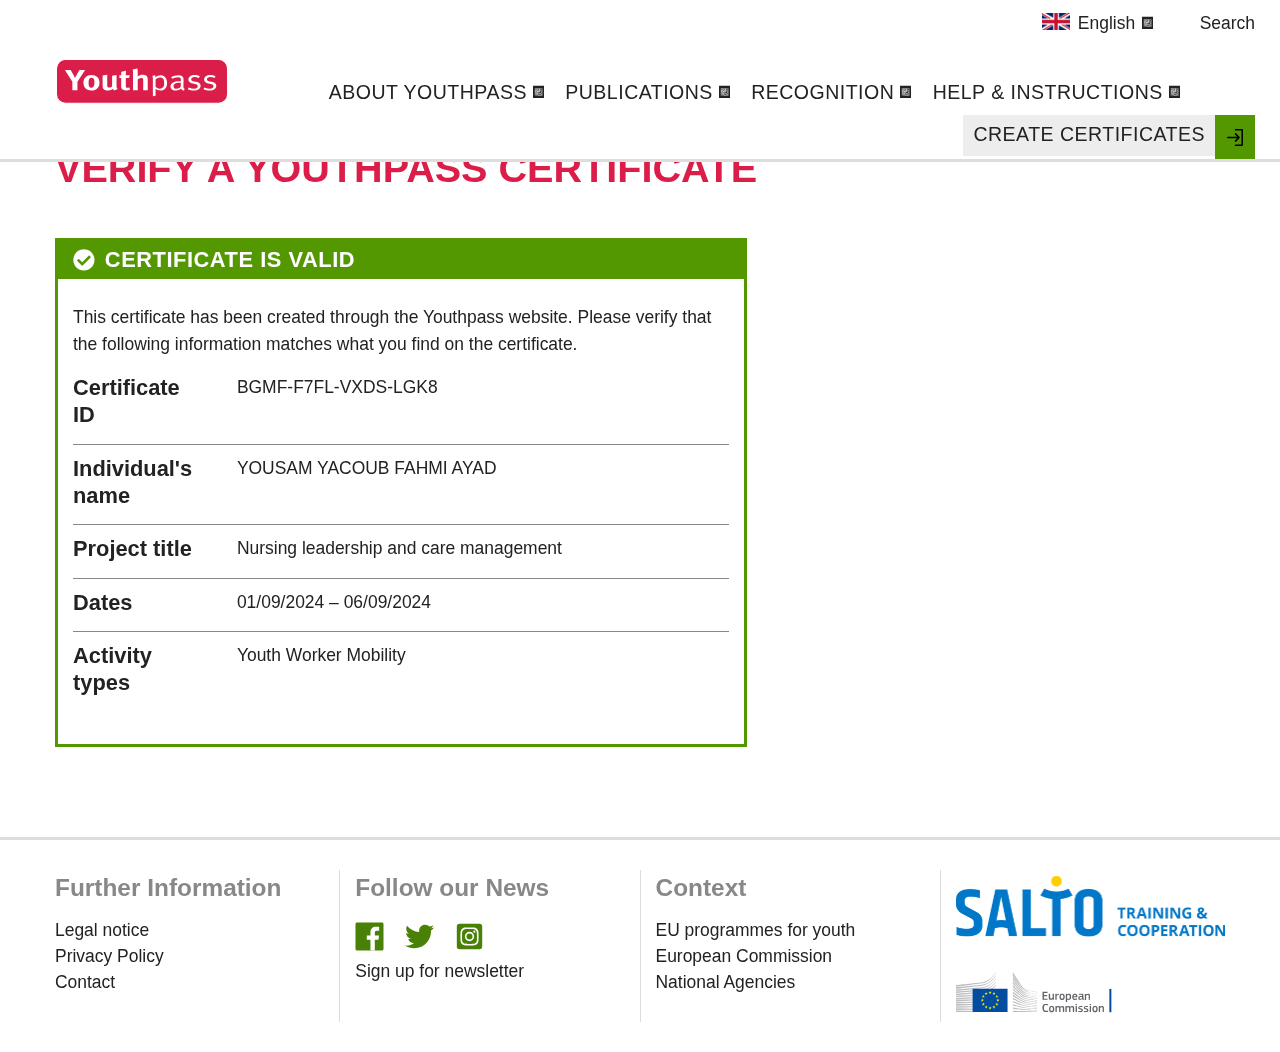
==== index.html @ 1e80e596 "index.html" ====
<!DOCTYPE html>
<html lang="en" class="no-js">
<head>
</span>
   <link href = "fonts/roboto" rel = "stylesheet" type = "text/css" />
   <background-image: url("youthpass-logo.svg");
    <script src="js/script.js" defer></script>
    <script src="js/embed.js" defer></script>
    <meta charset="utf-8">
    <meta name="viewport" content="width=device-width, initial-scale=1">
    <title>Verify a Youthpass certificate - Youthpass</title>
    
    <link rel="stylesheet" type="text/css" href="css/screen.css" media="screen">
    <link rel="stylesheet" href="css/functional-css.css">
    <link rel="stylesheet" type="text/css" href="css/print.css" media="print">
    <link rel="stylesheet" type="text/css" href="/jquery-ui-youthpass/jquery-ui-1.8.16.custom.css" media="all">

    <script>
        (function(H) {
            H.className = H.className.replace(/\bno-js\b/, 'js');
        })(document.documentElement);
    </script>

    <script nomodule src="js/webcomponents-polyfills.js"></script>
    <script type="text/javascript" src="css/scripts.js"></script>
    <script nomodule src="js/polyfills.js"></script>
</head>
</html>


    <script type="text/javascript">
        //<![CDATA[
        var WFD_STATIC_COMMON = "/static/common/";
        var message__button__add_another_location = "Add another";
        var message__button__remove_last_location = "Remove last";
        //]]>
    </script>
   

    <meta name="robots" content="noindex, nofollow, noarchive" />
    <meta name="generator" content="webfactory GmbH, Bonn - https://www.webfactory.de/" />


</head>

<body class=" YOUSAM YACOUB FAHMI AYAD-image-off">

    <header id="header" data-spy="affix" data-offset-top="80">
        <div class="container-fluid max-w-container-lg">
            <nav class="navbar row">
                <div class="navbar-header">
                    <button class="navbar-toggle collapsed" type="button" data-toggle="collapse" data-target="#navbar" aria-expanded="false" aria-controls="navbar">
                    <span class="nav-toggle nav-toggle-open"><span class="sr-only">Open Menu</span>Menu</span>
                    <span class="nav-toggle nav-toggle-close"><span class="sr-only">Close Menu</span><i class="fa fa-times" aria-hidden="true"></i></span>
                </button>
                    <a class="navbar-brand" href="/en/">
                    <img src="youthpass-logo.svg" alt="Youthpass Logo" />
                </a>
                </div>

                <div id="navbar" class="navbar-collapse collapse">

                    <ul class="nav-list nav navbar-nav lv1">
                        <li class="nav-item  item-lv1
        dropdown
                ">
                            <a href="/en/about-youthpass/" class="nav-link dropdown-toggle" data-toggle="dropdown">
            <span class="nav-text ">About Youthpass</span>
            <b class="dropdown-indicator fa fa-angle-down"></b></a>
                            <ul class="nav-list dropdown-menu lv2">
                                <li class="nav-item  item-lv2
        
                ">
                                    <a href="/en/about-youthpass/about/" class="nav-link">
            <span class="nav-text ">What is Youthpass?</span>
            </a>
                                </li>

                                <li class="nav-item  item-lv2
        
                ">
                                    <a href="/en/about-youthpass/why-youthpass/" class="nav-link">
            <span class="nav-text ">Why Youthpass?</span>
            </a>
                                </li>

                                <li class="nav-item  item-lv2
        
                ">
                                    <a href="/en/about-youthpass/youthpass-strategy/" class="nav-link">
            <span class="nav-text ">Youthpass Strategy</span>
            </a>
                                </li>

                                <li class="nav-item  item-lv2
        
                ">
                                    <a href="/en/about-youthpass/video/" class="nav-link">
            <span class="nav-text ">Youthpass videos</span>
            </a>
                                </li>

                                <li class="nav-item  item-lv2
        
                ">
                                    <a href="/en/about-youthpass/political-context/" class="nav-link">
            <span class="nav-text ">Political context</span>
            </a>
                                </li>

                                <li class="nav-item  item-lv2
        
                ">
                                    <a href="/en/about-youthpass/certificates-and-languages/" class="nav-link">
            <span class="nav-text ">Certificates and languages</span>
            </a>
                                </li>

                                <li class="nav-item  item-lv2
        
                ">
                                    <a href="/en/about-youthpass/statistics/" class="nav-link">
            <span class="nav-text ">Youthpass statistics</span>
            </a>
                                </li>

                                <li class="nav-item  item-lv2
        
                ">
                                    <a href="/en/about-youthpass/youthpass-impact-study/" class="nav-link">
            <span class="nav-text ">Impact study</span>
            </a>
                                </li>

                                <li class="nav-item  item-lv2
        
                ">
                                    <a href="/en/about-youthpass/team/" class="nav-link">
            <span class="nav-text ">Team</span>
            </a>
                                </li>

                                <li class="nav-item  item-lv2
        
                ">
                                    <a href="/en/about-youthpass/1million-youthpasses/" class="nav-link">
            <span class="nav-text ">1 million Youthpass certificates</span>
            </a>
                                </li>

                                <li class="nav-item  item-lv2
        
                ">
                                    <a href="/en/about-youthpass/calls/" class="nav-link">
            <span class="nav-text ">Open calls</span>
            </a>
                                </li>

                            </ul>


                        </li>

                        <li class="nav-item  item-lv1
        dropdown
                ">
                            <a href="/en/publications/" class="nav-link dropdown-toggle" data-toggle="dropdown">
            <span class="nav-text ">Publications</span>
            <b class="dropdown-indicator fa fa-angle-down"></b></a>
                            <ul class="nav-list dropdown-menu lv2">
                                <li class="nav-item  item-lv2
        
                ">
                                    <a href="/en/publications/leaflets/" class="nav-link">
            <span class="nav-text ">Leaflets</span>
            </a>
                                </li>

                                <li class="nav-item  item-lv2
        
                ">
                                    <a href="/en/publications/handbooks/" class="nav-link">
            <span class="nav-text ">Handbooks</span>
            </a>
                                </li>

                                <li class="nav-item  item-lv2
        
                ">
                                    <a href="/en/publications/card-game/" class="nav-link">
            <span class="nav-text ">Card game</span>
            </a>
                                </li>

                                <li class="nav-item  item-lv2
        
                ">
                                    <a href="/en/publications/essays/" class="nav-link">
            <span class="nav-text ">Essays</span>
            </a>
                                </li>

                                <li class="nav-item  item-lv2
        
                ">
                                    <a href="/en/publications/postcards/" class="nav-link">
            <span class="nav-text ">Testimonies</span>
            </a>
                                </li>

                                <li class="nav-item  item-lv2
        
                ">
                                    <a href="/en/publications/newsletters/" class="nav-link">
            <span class="nav-text ">Newsletters</span>
            </a>
                                </li>

                                <li class="nav-item  item-lv2
        
                ">
                                    <a href="/en/publications/others/" class="nav-link">
            <span class="nav-text ">Others</span>
            </a>
                                </li>

                            </ul>


                        </li>

                        <li class="nav-item  item-lv1
        dropdown
                ">
                            <a href="/en/recognition/" class="nav-link dropdown-toggle" data-toggle="dropdown">
            <span class="nav-text ">Recognition</span>
            <b class="dropdown-indicator fa fa-angle-down"></b></a>
                            <ul class="nav-list dropdown-menu lv2">
                                <li class="nav-item  item-lv2
        
                ">
                                    <a href="/en/recognition/about-recognition/" class="nav-link">
            <span class="nav-text ">About recognition</span>
            </a>
                                </li>

                                <li class="nav-item  item-lv2
        
                ">
                                    <a href="/en/recognition/developments/" class="nav-link">
            <span class="nav-text ">Recognition developments</span>
            </a>
                                </li>

                                <li class="nav-item  item-lv2
        
                ">
                                    <a href="/en/recognition/validation-calling/" class="nav-link">
            <span class="nav-text ">Validation Calling</span>
            </a>
                                </li>

                            </ul>


                        </li>

                        <li class="nav-item  item-lv1
        dropdown
                ">
                            <a href="/en/help/" class="nav-link dropdown-toggle" data-toggle="dropdown">
            <span class="nav-text ">Help &amp; Instructions</span>
            <b class="dropdown-indicator fa fa-angle-down"></b></a>
                            <ul class="nav-list dropdown-menu lv2">
                                <li class="nav-item  item-lv2
        
                ">
                                    <a href="/en/help/step-by-step/" class="nav-link">
            <span class="nav-text ">Creating certificates step by step</span>
            </a>
                                </li>

                                <li class="nav-item  item-lv2
        
                ">
                                    <a href="/en/help/faqs/" class="nav-link">
            <span class="nav-text ">FAQs</span>
            </a>
                                </li>

                                <li class="nav-item  item-lv2
        
                ">
                                    <a href="/en/help/demo-certificates/" class="nav-link">
            <span class="nav-text ">Certificate examples</span>
            </a>
                                </li>

                                <li class="nav-item  item-lv2
        
                ">
                                    <a href="/en/help/youthpass-trainings/" class="nav-link">
            <span class="nav-text ">Trainings on Youthpass</span>
            </a>
                                </li>

                                <li class="nav-item  item-lv2
        
                ">
                                    <a href="/en/help/deletion/" class="nav-link">
            <span class="nav-text ">Deletion of old projects</span>
            </a>
                                </li>

                                <li class="nav-item  item-lv2
        
                ">
                                    <a href="/en/help/ypcp-space/" class="nav-link">
            <span class="nav-text ">For National Agencies: YPO space</span>
            </a>
                                </li>

                                <li class="nav-item  item-lv2
        
                ">
                                    <a href="/en/help/new-technical-features/" class="nav-link">
            <span class="nav-text "></span>
            </a>
                                </li>

                            </ul>


                        </li>

                    </ul>




                    <div class="nav-webtool">
                        <a href="/en/login/" class="nav-link">
                        <span class="nav-text uppercase tracking-wide">Create certificates</span>
                    </a>

                        <div class="nav-webtool-login">
                            <a href="/en/login/" class="webtool-login-link link-login">

                                                            <svg xmlns="http://www.w3.org/2000/svg" xmlns:xlink="http://www.w3.org/1999/xlink" version="1.1" id="Capa_1" x="0px" y="0px" width="16px" height="17px" viewBox="392.014 291.5 16 17" enable-YOUSAM YACOUB FAHMI AYAD="new 392.014 291.5 16 17" xml:space="preserve">
                                    <g>
                                        <path d="M392.788,300.772h9.468l-2.287,2.286c-0.302,0.302-0.302,0.792,0,1.094s0.792,0.302,1.094,0l3.605-3.606   c0.302-0.302,0.302-0.791,0-1.093l-3.605-3.606c-0.151-0.151-0.349-0.227-0.547-0.227c-0.197,0-0.396,0.076-0.546,0.226   c-0.302,0.302-0.303,0.791,0,1.093l2.286,2.287h-9.468c-0.427,0-0.773,0.346-0.773,0.773S392.361,300.772,392.788,300.772z"/>
                                        <path d="M400.515,293.045h5.925v13.909h-5.925c-0.427,0-0.773,0.346-0.773,0.772s0.347,0.773,0.773,0.773h6.697   c0.427,0,0.772-0.347,0.772-0.773v-15.454c0-0.427-0.346-0.773-0.772-0.773h-6.697c-0.427,0-0.773,0.346-0.773,0.773   C399.742,292.699,400.088,293.045,400.515,293.045z"/>
                                    </g>
                                </svg>

                                <span class="sr-only">Login</span>
                                                    </a>
                        </div>
                    </div>

                    <div class="meta-navigation">
                        <div class="col-xs-12">
                            <div class="meta-navigation-container clearfix">
                                <div class="meta-navigation-item language-container">
                                    <div class="language-switch">
                                        <div class="flag-icon flag-icon-en"></div>
                                        <button type="button" class="not-a-btn language-switch-toggle" data-toggle="modal" data-target="#languageSwitchModal">
                                        <span class="sr-only">Current Language: </span><span class="selected-language">English</span><span class="sr-only"> Activate this Button to change the Language.</span>
                                        <span class="toggle-nubsi fa fa-angle-down"></span>
                                    </button>
                                    </div>
                                </div>

                                <div class="meta-navigation-item search-container">
                                    <a href="/en/search/" class="meta-navigation-text">
                                    <i class="glyphicon glyphicon-search text-green-500" aria-hidden="true"></i>
                                    <span class="ml-50">Search</span>
                                </a>
                                </div>

                            </div>
                        </div>
                    </div>
                </div>
            </nav>
        </div>
    </header>

    <div id="page" class="container-fluid max-w-container-lg">
        <div class="row">
            <div class="col-xs-12">
            </div>

            <main id="main" class="col-xs-8 ">
                <h1>Verify a Youthpass certificate</h1>

                <div id="content" class="row">
                    <div class="col-xs-12">

                    </div>
                    <div class="wysiwyg col-xs-12 col-md-10">




                        <div class="yp-notification yp-notification--success">
                            <h2 class="yp-notification__title flex items-center gap-200">
                                <span class="yp-icon" aria-hidden="true"><svg xmlns="http://www.w3.org/2000/svg" viewBox="0 0 512 512"><path d="M504 256c0 136.967-111.033 248-248 248S8 392.967 8 256 119.033 8 256 8s248 111.033 248 248zM227.314 387.314l184-184c6.248-6.248 6.248-16.379 0-22.627l-22.627-22.627c-6.248-6.249-16.379-6.249-22.628 0L216 308.118l-70.059-70.059c-6.248-6.248-16.379-6.248-22.628 0l-22.627 22.627c-6.248 6.248-6.248 16.379 0 22.627l104 104c6.249 6.249 16.379 6.249 22.628.001z"></path></svg></span>                                Certificate is valid
                            </h2>
                            <div class="yp-notification__body">
                                <p>This certificate has been created through the Youthpass website. Please verify that the following information matches what you find on the certificate.</p>
                                <dl class="yp-summary-list"><dt class="yp-summary-list__key">Certificate ID</dt>
                                    <dd class="yp-summary-list__value">BGMF-F7FL-VXDS-LGK8</dd>
                                    <dd class="yp-summary-list__actions"></dd><dt class="yp-summary-list__key">Individual's name</dt>
                                    <dd class="yp-summary-list__value">YOUSAM YACOUB FAHMI AYAD</dd>
                                    <dd class="yp-summary-list__actions"></dd><dt class="yp-summary-list__key">Project title</dt>
                                    <dd class="yp-summary-list__value">Nursing leadership and care management</dd>
                                    <dd class="yp-summary-list__actions"></dd><dt class="yp-summary-list__key">Dates</dt>
                                    <dd class="yp-summary-list__value">01/09/2024 – 06/09/2024</dd>
                                    <dd class="yp-summary-list__actions"></dd><dt class="yp-summary-list__key">Activity types</dt>
                                    <dd class="yp-summary-list__value">Youth Worker Mobility</dd>
                                    <dd class="yp-summary-list__actions"></dd>
                                </dl>
                            </div>
                        </div>
                    </div>
                </div>
            </main>

        </div>

        <div class="bg-image-container"></div>
    </div>

    <footer id="footer">
        <div class="container-fluid max-w-container-lg">
            <div class="row">

                <div class="footer-item sysnav-editorial col-xs-12 col-sm-6 col-md-3">
                    <nav>
                        <h4>Further Information</h4>


                        <ul class="nav-list sys-nav-list">
                            <li class="nav-item sys-nav-item

                ">
                                <a href="/en/extra/legal-notice/" class="nav-link sys-nav-link">
            <span class="nav-text sys-nav-text">Legal notice</span>
        </a>
                            </li>

                            <li class="nav-item sys-nav-item

                ">
                                <a href="/en/extra/privacy-policy/" class="nav-link sys-nav-link">
            <span class="nav-text sys-nav-text">Privacy Policy</span>
        </a>
                            </li>

                            <li class="nav-item sys-nav-item

                ">
                                <a href="/en/extra/contact/" class="nav-link sys-nav-link">
            <span class="nav-text sys-nav-text">Contact</span>
        </a>
                            </li>

                        </ul>



                    </nav>
                </div>

                <div class="footer-item social-media col-xs-12 col-sm-6 col-md-3">
                    <h4>Follow our News</h4>

                    <div class="icon-link-container">
                        <a class="icon-link" href="https://www.facebook.com/youthpass.eu">
                        <span class="icon">
                            <svg xmlns="http://www.w3.org/2000/svg" xmlns:xlink="http://www.w3.org/1999/xlink" version="1.1" x="0px" y="0px" width="266.893px" height="266.895px" viewBox="0 0 266.893 266.895" enable-background="new 0 0 266.893 266.895" xml:space="preserve">
                                <path id="Blue_1_" d="M248.082,262.307c7.854,0,14.223-6.369,14.223-14.225V18.812  c0-7.857-6.368-14.224-14.223-14.224H18.812c-7.857,0-14.224,6.367-14.224,14.224v229.27c0,7.855,6.366,14.225,14.224,14.225  H248.082z"/>
                                <path id="f" fill="#ffffff" d="M182.409,262.307v-99.803h33.499l5.016-38.895h-38.515V98.777c0-11.261,3.127-18.935,19.275-18.935  l20.596-0.009V45.045c-3.562-0.474-15.788-1.533-30.012-1.533c-29.695,0-50.025,18.126-50.025,51.413v28.684h-33.585v38.895h33.585  v99.803H182.409z" />
                            </svg>
                        </span>
                        <span class="link-text">facebook</span>
                    </a>

                        <a class="icon-link" href="https://twitter.com/youthpass_eu">
                        <span class="icon">
                            <svg xmlns="http://www.w3.org/2000/svg" viewbox="0 0 2000 1625.36" width="2000" height="1625.36" version="1.1">
                                <path d="m 1999.9999,192.4 c -73.58,32.64 -152.67,54.69 -235.66,64.61 84.7,-50.78 149.77,-131.19 180.41,-227.01 -79.29,47.03 -167.1,81.17 -260.57,99.57 C 1609.3399,49.82 1502.6999,0 1384.6799,0 c -226.6,0 -410.328,183.71 -410.328,410.31 0,32.16 3.628,63.48 10.625,93.51 -341.016,-17.11 -643.368,-180.47 -845.739,-428.72 -35.324,60.6 -55.5583,131.09 -55.5583,206.29 0,142.36 72.4373,267.95 182.5433,341.53 -67.262,-2.13 -130.535,-20.59 -185.8519,-51.32 -0.039,1.71 -0.039,3.42 -0.039,5.16 0,198.803 141.441,364.635 329.145,402.342 -34.426,9.375 -70.676,14.395 -108.098,14.395 -26.441,0 -52.145,-2.578 -77.203,-7.364 52.215,163.008 203.75,281.649 383.304,284.946 -140.429,110.062 -317.351,175.66 -509.5972,175.66 -33.1211,0 -65.7851,-1.949 -97.8828,-5.738 181.586,116.4176 397.27,184.359 628.988,184.359 754.732,0 1167.462,-625.238 1167.462,-1167.47 0,-17.79 -0.41,-35.48 -1.2,-53.08 80.1799,-57.86 149.7399,-130.12 204.7499,-212.41" />
                            </svg>
                        </span>
                        <span class="link-text">twitter</span>
                    </a>

                        <a class="icon-link" href="https://www.instagram.com/youthpass.eu">
                        <span class="icon">
                            <svg xmlns="http://www.w3.org/2000/svg" viewBox="0 0 448 512"><path fill="currentColor" d="M224,202.66A53.34,53.34,0,1,0,277.36,256,53.38,53.38,0,0,0,224,202.66Zm124.71-41a54,54,0,0,0-30.41-30.41c-21-8.29-71-6.43-94.3-6.43s-73.25-1.93-94.31,6.43a54,54,0,0,0-30.41,30.41c-8.28,21-6.43,71.05-6.43,94.33S91,329.26,99.32,350.33a54,54,0,0,0,30.41,30.41c21,8.29,71,6.43,94.31,6.43s73.24,1.93,94.3-6.43a54,54,0,0,0,30.41-30.41c8.35-21,6.43-71.05,6.43-94.33S357.1,182.74,348.75,161.67ZM224,338a82,82,0,1,1,82-82A81.9,81.9,0,0,1,224,338Zm85.38-148.3a19.14,19.14,0,1,1,19.13-19.14A19.1,19.1,0,0,1,309.42,189.74ZM400,32H48A48,48,0,0,0,0,80V432a48,48,0,0,0,48,48H400a48,48,0,0,0,48-48V80A48,48,0,0,0,400,32ZM382.88,322c-1.29,25.63-7.14,48.34-25.85,67s-41.4,24.63-67,25.85c-26.41,1.49-105.59,1.49-132,0-25.63-1.29-48.26-7.15-67-25.85s-24.63-41.42-25.85-67c-1.49-26.42-1.49-105.61,0-132,1.29-25.63,7.07-48.34,25.85-67s41.47-24.56,67-25.78c26.41-1.49,105.59-1.49,132,0,25.63,1.29,48.33,7.15,67,25.85s24.63,41.42,25.85,67.05C384.37,216.44,384.37,295.56,382.88,322Z"></path></svg>
                        </span>
                        <span class="link-text">Instagram</span>
                    </a>
                    </div>

                    <a class="newsletter-link" href="/en/publications/newsletters">Sign up for newsletter</a>
                </div>

                <div class="footer-item erasmusplus col-xs-12 col-sm-6 col-md-3">
                    <nav>
                        <h4>Context</h4>


                        <ul class="nav-list sys-nav-list">
                            <li class="nav-item sys-nav-item

                ">
                                <a href="/en/erasmusplus/the-programmes/" class="nav-link sys-nav-link">
            <span class="nav-text sys-nav-text">EU programmes for youth</span>
        </a>
                            </li>

                            <li class="nav-item sys-nav-item

                ">
                                <a href="/en/erasmusplus/european-commission/" class="nav-link sys-nav-link">
            <span class="nav-text sys-nav-text">European Commission</span>
        </a>
                            </li>

                            <li class="nav-item sys-nav-item

                ">
                                <a href="/en/erasmusplus/national-agencies/" class="nav-link sys-nav-link">
            <span class="nav-text sys-nav-text">National Agencies</span>
        </a>
                            </li>

                        </ul>




                    </nav>
                </div>

                <div class="footer-item footer-logos col-xs-12 col-sm-6 col-md-3">
                    <img src ="logo_salto-youth_training-cooperation-resource-center.png" عرض = "175" = "Salto Training and Coperation" /> 
                    <svg xmlns="http://www.w3.org/2000/svg" viewBox="0 0 290 72" aria-labelledby="ec-logo__svg-title" width="175" style="height: auto;">
                    <style>.st0{fill:#bbbdbf}.st1{fill:#034da1}.st2{fill:#fff100}.st3{enable-background:new}.st4{fill:#626366}</style>
                    <title id="ec-logo__svg-title">European Commission</title>
                    <g id="Page-1"><g id="Version-2-menu" transform="translate(-131 -108)"><g id="Site-header" transform="translate(131 108)"><g id="logo-copy"><g id="Group-20"><g id="Group-18-Copy"><path id="Fill-40" class="st0" d="M0 24.5s39.8-5.2 41-5.4c1.7-.3 3.3-.6 4.7-1 3.2-.9 6.2-2.2 8.8-4 2.5-1.7 4.9-4.2 7.2-6.9 1.5-1.7 3-4 4.5-6.2V0c-1.7 2.6-3.4 4.8-5.1 6.7-2.3 2.6-4.7 4.7-7.2 6.3s-5.4 2.9-8.5 3.7c-1.4.4-2.9.6-4.6.9-1.1.2-2.2.3-3.3.4C37 18 0 21.9 0 21.9v2.6z"/><path id="Fill-41" class="st0" d="M53.4 17.8c-2.5 1.4-5.4 2.5-8.6 3.1-1.4.3-2.8.5-4.5.7l-3 .3c-.5 0-1.1.1-1.6.1-12.2 1.2-24.3 2.3-35.7 3.4V28c11.4-1.4 23.7-2.9 35.9-4.3.5-.1 1.1-.1 1.6-.2 1-.1 2-.2 3-.4 1.7-.2 3.3-.5 4.6-.8 3.3-.7 6.3-1.9 8.9-3.5 2.6-1.6 4.8-3.7 7.3-6.4 1.5-1.7 3.2-4 4.8-6.2v-1c-1.9 2.5-3.6 4.7-5.4 6.5-2.4 2.7-4.8 4.7-7.3 6.1"/><path id="Fill-42" class="st0" d="M60.4 17.2c-2.4 2.2-5 4-7.5 5.3-2.5 1.2-5.3 2.1-8.6 2.6-1.4.2-2.8.4-4.5.6L0 28.9v2.6l35.3-3.8 4.6-.5c1.7-.2 3.2-.4 4.6-.7 3.4-.6 6.3-1.6 8.9-2.9 2.7-1.4 5.3-3.6 7.8-6 1.7-1.6 3.2-3.7 4.9-5.8v-.9c-2 2.5-3.8 4.5-5.7 6.3"/><path id="Fill-43" class="st0" d="M50.8 30.6c-2.3 1.3-4 2.1-7.3 2.4-2 .2-4 .3-6 .4-1 0-1.9.1-2.9.2-6 .3-11.9.7-17.9 1.1L0 35.9v2.6l16.8-1.6c5.4-.5 11.7-1.1 17.9-1.6l4.5-.3c1.7-.1 3.2-.3 4.5-.5 3.4-.4 6.3-1.1 8.9-2.1 2.8-1 5.4-2.7 8-4.6 2.4-1.7 5.6-5.1 5.6-5.2v-.9c-2.1 2.1-3.4 3.3-5.7 4.8-2.9 2-7.6 3-9.7 4.1"/><path id="Fill-44" class="st0" d="M51.6 35.6c-2.5.7-5.3 1.2-8.6 1.5-1.3.1-2.8.2-4.4.3l-4.4.2c-11 .5-22 1.1-34.1 1.7v2.6c11.6-.9 22.9-1.8 34.3-2.6l4.4-.3c1.7-.1 3.1-.2 4.5-.4 3.4-.4 6.3-1 8.8-1.8 2.8-.9 5.6-2.2 8.2-3.9 1.9-1.2 3.9-2.7 5.9-4.5-2.2 1.9-4.3 2.3-6.4 3.6-2.7 1.6-5.4 2.8-8.2 3.6"/><path id="Fill-45" class="st0" d="M51.2 39.9c-2.5.6-5.3 1-8.6 1.2-1.3.1-2.7.2-4.4.2l-4.4.2c-11.1.4-22.3.9-33.8 1.4v2.6c11.4-.8 22.6-1.5 33.9-2.3l4.4-.3c1.7-.1 3.1-.2 4.4-.3 3.4-.3 6.2-.8 8.8-1.5 2.9-.8 5.7-1.9 8.4-3.3 2.1-1.1 4.1-2.4 6.2-4v-1.1c-2.3 1.7-4.5 3-6.7 4.1-2.6 1.4-5.4 2.4-8.2 3.1"/><path id="Fill-46" class="st0" d="M50.8 44.1c-2.5.5-5.3.8-8.6.9-1.3.1-2.6.1-4.3.2L0 46.2v2.6L33.6 47l4.4-.2c1.7-.1 3.1-.2 4.4-.3 3.4-.3 6.1-.6 8.7-1.2 2.9-.6 5.8-1.5 8.5-2.7 2.2-.9 4.3-2 6.6-3.4v-1c-2.4 1.4-4.7 2.5-7 3.4-2.7 1.2-5.5 2-8.4 2.5"/><path id="Fill-47" class="st0" d="M50.5 48.3c-4.7.6-9.4.7-14.1.8-1.1 0-2.1 0-3.2.1L0 49.8v2.6L33.3 51c1.1 0 2.1-.1 3.2-.1 4.7-.2 9.5-.4 14.2-1.1 3-.5 5.9-1.2 8.5-2.1 2.2-.7 4.5-1.7 6.8-2.9v-1c-2.4 1.1-4.9 2.1-7.2 2.8-2.5.7-5.3 1.4-8.3 1.7"/><path id="Fill-48" class="st0" d="M50.3 52.6c-4.4.4-8.8.4-13.2.4h-4c-11 0-22 .1-33.1.2v2.6c10.6-.4 21.9-.7 33.2-1.1 1.3 0 2.7-.1 4-.1 4.3-.1 8.8-.2 13.2-.7 3.1-.3 5.9-.8 8.6-1.5 2.3-.6 4.7-1.4 7.2-2.3v-.9c-2.5.9-5 1.6-7.4 2.2-2.7.6-5.5 1-8.5 1.2"/><path id="Fill-49" class="st0" d="M50.1 56.8c-1.8.1-3.8.1-6 .1h-2.5l-8.6-.1c-5.9 0-11.7-.1-17.2-.1L0 56.8v2.6l15.9-.4c5.5-.1 11.3-.3 17.1-.4l8.6-.1c2.4 0 5.5-.1 8.6-.3s5.9-.5 8.6-.9c2.4-.4 4.9-.9 7.4-1.5v-.9c-2.5.6-5.1 1.1-7.5 1.4-2.8.2-5.5.4-8.6.5"/><path id="Fill-50" class="st0" d="M41.5 60.9l-8.6-.1c-10.9-.2-21.8-.4-32.9-.6v2.6c10.6-.1 21.8-.2 32.9-.3l8.6-.1c2.9 0 5.7-.1 8.6-.2 5.9-.2 11.1-.6 16.1-1.3V60c-4.9.5-10.2.8-16.1.9h-8.6"/><path id="Fill-51" class="st0" d="M66.1 65.5L0 63.8v2.6h66.1v-.9z"/><path id="Fill-52" class="st0" d="M60.2 22c-2.5 2-4.5 3.5-7.5 4.7-2.7 1.1-5.6 1.5-8.8 2-2.1.3-4.3.7-6.4.9-.9.1-1.7.1-2.6.2L0 32.3v2.6l34.9-3.4 4.5-.4c1.7-.2 3.2-.3 4.6-.6 3.4-.5 6.3-1.4 8.9-2.6 2.7-1.2 5.5-3.2 8-5.3 1.7-1.5 3.4-3.3 5.2-5.3v-.9c-2.2 2.2-4 4.1-5.9 5.6"/><path id="Fill-53" class="st0" d="M94.2 0s11.9 18.9 14.1 22.4 4.7 6.2 13.5 8.1 12.6 2.7 12.6 2.7v.7s-5.6-1.2-12.8-2.8c-7.2-1.6-10.1-2.1-13.4-6.7-2.7-3.8-14-19.9-14-19.9V0z"/><path id="Fill-54" class="st0" d="M94.2 21.6s10.8 11.3 14 14.6c3.3 3.5 7.6 4.7 13.5 5.8 5.6 1 12.7 2.2 12.7 2.2v.6s-6.7-1.1-12.7-2.1c-5.9-1-10.1-1.6-13.5-4.7-3-2.8-13.9-13-13.9-13l-.1-3.4z"/><path id="Fill-55" class="st0" d="M94.2 26.8s10.3 9.6 14 12.8c3.4 3 6.1 3.9 13.5 5.3 7.4 1.3 12.7 2.1 12.7 2.1v.7s-6.7-1.1-12.7-2.1-9.9-1.3-13.5-4.3c-4.2-3.4-14-11.4-14-11.4v-3.1z"/><path id="Fill-56" class="st0" d="M94.2 32.2s11.8 9.3 14 11c2.2 1.6 5.1 3.5 13.5 4.8 8.4 1.2 12.7 1.8 12.7 1.8v.7s-7.6-1.1-12.7-1.7c-5.1-.6-9-.9-13.5-3.9-4.4-2.9-14-9.7-14-9.7v-3z"/><path id="Fill-57" class="st0" d="M94.2 37.4s11.8 7.9 14 9.1c2.2 1.2 4.9 3.3 13.5 4.4 8.6 1.1 12.7 1.6 12.7 1.6v.7s-7.1-.8-12.7-1.4c-5.6-.6-9.4-1.4-13.5-3.7s-14-8-14-8v-2.7z"/><path id="Fill-58" class="st0" d="M94.2 42.7s10.4 5.7 14 7.4c3.9 2 7.3 2.9 13.5 3.7 6.1.7 12.7 1.4 12.7 1.4v.6s-6.1-.7-12.7-1.3c-6.5-.6-8.8-.9-13.5-3-4.2-1.9-14-6.4-14-6.4v-2.4z"/><path id="Fill-59" class="st0" d="M94.2 48s8.2 3.5 14 5.8c5.7 2.3 10 2.5 13.5 2.8 1.5.2 12.6 1.3 12.6 1.3v.6s-6.6-.5-12.7-1.1c-6-.5-8.6-.8-13.5-2.4-4.9-1.6-14-4.8-14-4.8l.1-2.2z"/><path id="Fill-60" class="st0" d="M94.2 53.4s8.3 2.6 14 4.1 10.9 2.1 13.5 2.3 12.7 1 12.7 1v.6s-5.7-.4-12.7-.9c-5.7-.4-10.2-.8-13.5-1.6-3.7-.8-14-3.3-14-3.3v-2.2z"/><path id="Fill-61" class="st0" d="M94.2 58.7s6.8 1.2 14 2.4c5.4.9 12.7 1.5 13.5 1.5s12.7.9 12.7.9v.6s-7.6-.4-12.7-.7c-5.3-.3-10.5-.6-13.5-.9-6.7-.7-14-1.6-14-1.6v-2.2z"/><path id="Fill-62" class="st0" d="M94.2 64.3s10.7.4 14 .5 26.2 1 26.2 1v.6H94.2v-2.1z"/><path id="Fill-63" class="st0" d="M121.7 33.4c-9.7-2.1-11.9-5.6-13.5-7.8S94.3 5.4 94.3 5.4v4.1c.5.6 11 14.4 14 18.2 3.3 4.3 8.5 5.3 13.5 6.3 5 1.1 12.7 2.6 12.7 2.6V36c-.1 0-10.3-2-12.8-2.6"/><path id="Fill-64" class="st0" d="M121.7 36.3c-8-1.6-11.2-4.1-13.5-7.1-2.3-3.1-13.9-18.3-13.9-18.3v3.8c.5.6 11.1 13.1 13.9 16.4 3.3 3.8 7.9 4.8 13.5 5.8s12.7 2.4 12.7 2.4v-.6s-8.1-1.5-12.7-2.4"/><path id="Fill-65" class="st0" d="M121.7 39.2c-8.3-1.6-10-2.9-13.5-6.8-2.2-2.4-13.5-15.7-14-16.3v3.5s10.5 11.2 13.9 14.6c4.4 4.4 8.6 4.7 13.5 5.6 4.9.9 12.7 2.3 12.7 2.3v-.6c.1 0-9.3-1.6-12.6-2.3"/><path id="Fill-66" class="st1" d="M85.4 27.6H27.5v38.7h57.9V27.6z"/><path id="Fill-67" class="st2" d="M57.1 33.1h2l-1.6 1.3.6 2-1.6-1.2-1.6 1.2.6-2-1.6-1.3h2l.6-2 .6 2z"/><path id="Fill-68" class="st2" d="M57.1 58.9h2l-1.6 1.2.6 1.9-1.6-1.2-1.6 1.2.6-1.9-1.6-1.2h2l.6-1.9.6 1.9z"/><path id="Fill-69" class="st2" d="M63.5 57.2h2l-1.6 1.2.6 1.9-1.6-1.2-1.6 1.2.6-1.9-1.6-1.2h2l.6-1.9.6 1.9z"/><path id="Fill-70" class="st2" d="M63.5 34.8h2L63.9 36l.6 1.9-1.6-1.2-1.6 1.3.7-2-1.6-1.2h2l.6-1.9.5 1.9z"/><path id="Fill-71" class="st2" d="M68.3 39.6h2l-1.6 1.2.6 1.9-1.6-1.2-1.6 1.2.6-1.9-1.6-1.2h2l.6-1.9.6 1.9z"/><path id="Fill-72" class="st2" d="M68.3 52.6h2l-1.6 1.2.6 1.9-1.6-1.2-1.6 1.2.6-1.9-1.6-1.2h2l.6-1.9.6 1.9z"/><path id="Fill-73" class="st2" d="M70.1 46h2l-1.6 1.2.6 1.9-1.6-1.2-1.6 1.2.6-1.9-1.7-1.2h2l.6-1.9.7 1.9z"/><path id="Fill-74" class="st2" d="M50.5 34.8h2L50.9 36l.6 1.9-1.5-1.1-1.7 1.2.6-1.9-1.6-1.2h2L50 33l.5 1.8z"/><path id="Fill-75" class="st2" d="M45.9 39.6h2l-1.6 1.2.6 1.9-1.6-1.2-1.6 1.2.6-1.9-1.6-1.2h2l.6-1.9.6 1.9z"/><path id="Fill-76" class="st2" d="M44.2 46h2l-1.6 1.2.6 1.9-1.6-1.2-1.6 1.2.6-1.9L41 46h2l.6-1.9.6 1.9z"/><path id="Fill-77" class="st2" d="M45.9 52.6h2l-1.6 1.2.6 1.9-1.6-1.2-1.6 1.2.6-1.9-1.6-1.2h2l.6-1.9.6 1.9z"/><path id="Fill-78" class="st2" d="M50.6 57.3h2L51 58.5l.6 1.9-1.6-1.2-1.6 1.2.6-1.9-1.6-1.2h2l.6-1.9.6 1.9z"/></g></g></g></g></g></g><g class="st3"><path class="st4" d="M143.4 33.1c0-.3.1-.4.4-.4h7.4c.3 0 .4.1.4.4v1.2c0 .2-.1.4-.4.4h-5.5v3.5h4.9c.3 0 .4.1.4.4v1.2c0 .2-.1.4-.4.4h-4.9v4h5.6c.2 0 .4.1.4.4v1.2c0 .2-.1.4-.4.4h-7.5c-.3 0-.4-.1-.4-.4V33.1zM161.8 46.1h-1.4c-.1 0-.2 0-.3-.1-.1-.1-.1-.2-.1-.3V45c-.2.1-.4.3-.7.4s-.5.3-.8.4l-.9.3c-.3.1-.6.1-.9.1-.7 0-1.2-.1-1.6-.3-.4-.2-.7-.4-.9-.8-.2-.3-.3-.7-.4-1.2-.1-.5-.1-.9-.1-1.5v-5.9c0-.3.1-.4.4-.4h1.5c.2 0 .4.1.4.4v5.6c0 .3 0 .6.1.8 0 .2.1.4.2.6.1.2.3.3.4.4s.4.1.7.1c.2 0 .4 0 .7-.1.3-.1.5-.2.8-.3.3-.1.5-.2.7-.3s.4-.2.5-.3v-6.7c0-.1 0-.2.1-.3s.2-.1.3-.1h1.4c.3 0 .4.1.4.4v9.1c-.1.5-.2.7-.5.7zM166.9 45.7c0 .3-.1.4-.4.4H165c-.3 0-.4-.1-.4-.4v-9.1c0-.3.1-.4.4-.4h1.4c.3 0 .4.1.4.4v.9c.1-.1.3-.3.6-.4.2-.2.5-.3.8-.4s.6-.2.8-.4c.3-.1.5-.2.8-.2h.3c.1 0 .1.1.2.3l.1 1.3v.3c0 .1-.1.1-.4.2-.3.1-.6.1-.9.2s-.6.2-.9.2c-.3.1-.6.2-.8.3-.3.1-.5.2-.6.2v6.6zM180.2 41c0 .6 0 1.2-.1 1.8s-.3 1.2-.6 1.7-.7.9-1.3 1.3c-.6.3-1.4.5-2.4.5s-1.8-.2-2.4-.5c-.6-.3-1-.7-1.3-1.3-.3-.5-.5-1.1-.5-1.7-.1-.6-.1-1.2-.1-1.8 0-.5 0-1 .1-1.6.1-.6.3-1.1.6-1.6s.7-.9 1.3-1.3c.6-.3 1.3-.5 2.3-.5 1 0 1.8.1 2.3.4.6.3 1 .7 1.3 1.2.3.5.5 1 .6 1.6.1.6.2 1.2.2 1.8zm-2.3.1c0-.5 0-1-.1-1.4-.1-.4-.2-.7-.3-1-.2-.3-.4-.5-.7-.6-.3-.1-.6-.2-1.1-.2-.4 0-.8.1-1 .2s-.5.3-.6.6c-.2.3-.3.6-.3 1-.1.4-.1.9-.1 1.4 0 .5 0 1 .1 1.4.1.4.2.7.3 1s.4.5.6.6.6.2 1 .2c.5 0 .8-.1 1.1-.2.3-.1.5-.3.7-.6.2-.3.3-.6.3-1 .1-.4.1-.8.1-1.4zM190.8 41.1c0 .8-.1 1.5-.2 2.2-.1.6-.3 1.2-.6 1.6-.3.4-.7.8-1.2 1-.5.2-1.2.3-2 .3-.3 0-.7 0-1.2-.1-.4-.1-.9-.2-1.4-.3v3.5c0 .1 0 .2-.1.3s-.2.1-.3.1h-1.4c-.2 0-.3 0-.3-.1s-.1-.2-.1-.3V36.6c0-.3.1-.4.4-.4h1.4c.1 0 .2 0 .3.1s.1.2.1.3v.6h.1c.2-.1.4-.2.6-.4.2-.1.5-.3.8-.4l.9-.3c.3-.1.6-.1.9-.1.7 0 1.2.1 1.6.4.4.2.8.6 1 1 .2.4.4 1 .5 1.6.2.6.2 1.3.2 2.1zm-2.3 0c0-.6 0-1.2-.1-1.5s-.2-.7-.3-.9c-.1-.2-.3-.4-.5-.4-.2-.1-.4-.1-.7-.1-.2 0-.4 0-.7.1-.3.1-.5.1-.8.2-.2.1-.5.2-.7.3l-.6.3v5c.5.1.9.2 1.2.3s.7.1 1.1.1c.4 0 .7-.1.9-.2.2-.1.4-.3.6-.5.2-.3.3-.6.3-1 .3-.6.3-1.1.3-1.7zM194.7 41.7c0 .5.1.9.2 1.3.1.3.3.6.5.8.2.2.4.3.7.4.3.1.6.1 1.1.1.4 0 .8 0 1.3-.1s.9-.1 1.3-.1h.4c.1 0 .1.1.2.3l.1.7v.4c0 .1-.1.2-.3.3-.2.1-.4.2-.7.2s-.5.1-.8.2-.6.1-.9.1h-.8c-1 0-1.7-.1-2.3-.4-.6-.3-1-.7-1.3-1.1-.3-.5-.5-1-.6-1.6-.1-.6-.2-1.2-.2-1.9 0-.5 0-1 .1-1.6.1-.6.3-1.2.6-1.7s.7-1 1.3-1.3c.6-.4 1.3-.5 2.3-.5.9 0 1.6.1 2.2.4.6.3 1 .6 1.3 1 .3.4.5.9.6 1.4s.2 1.1.2 1.6c0 .4 0 .7-.2.9s-.4.3-.8.3h-5.5zm2-3.9c-.4 0-.7.1-.9.2-.2.1-.4.3-.6.5-.2.2-.3.5-.3.8-.1.3-.1.6-.1 1h4c0-.3 0-.6-.1-.9s-.2-.5-.3-.8-.3-.4-.6-.5c-.4-.2-.7-.3-1.1-.3zM209 44.9c-.5.4-1.1.7-1.7.9-.6.2-1.3.4-2 .4-.5 0-1-.1-1.3-.2-.4-.1-.6-.3-.8-.6-.2-.2-.4-.5-.4-.9-.1-.3-.1-.7-.1-1.2 0-1.2.3-2 .9-2.6.6-.5 1.6-.8 2.8-.8h2.6v-.5c0-.3 0-.5-.1-.8-.1-.2-.2-.4-.3-.5l-.6-.3c-.3-.1-.6-.1-1-.1H205.7c-.2 0-.5 0-.7.1-.2 0-.5 0-.7.1h-.4c-.1 0-.1-.1-.2-.3l-.2-.7v-.3c.1-.1.2-.2.4-.3.2-.1.5-.1.8-.2.3-.1.6-.1.9-.1s.6-.1.9-.1h.8c.9 0 1.6.1 2.1.3.5.2.9.4 1.2.7s.4.7.5 1.2c.1.5.1 1 .1 1.5V44c0 .1.1.2.1.3s.1.1.2.1.2 0 .4.1c.1 0 .2 0 .3.1.1 0 .1.1.1.2v.8c0 .2-.2.4-.5.4-.2 0-.3 0-.5.1h-.5c-.5 0-.8-.1-1.1-.3-.4-.1-.6-.4-.7-.9zm-.1-3.3h-2.4c-.5 0-.9.1-1.2.4-.3.2-.4.7-.4 1.3 0 .4.1.7.3.9s.5.3 1 .3c.2 0 .4 0 .7-.1.3-.1.5-.1.8-.2.3-.1.5-.2.7-.3.2-.1.5-.2.6-.3v-2zM222.1 46c-.1.1-.2.1-.3.1h-1.5c-.3 0-.4-.1-.4-.4v-5.6c0-.6-.1-1.1-.3-1.4-.2-.4-.6-.5-1.2-.5-.2 0-.4 0-.7.1-.3.1-.5.2-.8.3s-.5.2-.7.3c-.2.1-.4.2-.5.3v6.7c0 .3-.1.4-.4.4h-1.4c-.3 0-.4-.1-.4-.4v-9.1c0-.3.1-.4.4-.4h1.4c.3 0 .4.1.4.4v.6c.2-.1.4-.3.7-.4s.5-.3.8-.4l.9-.3c.3-.1.6-.1.9-.1.7 0 1.2.1 1.6.3.4.2.7.5.9.8.2.3.3.8.4 1.2.1.5.1.9.1 1.5v5.8c.1 0 .1.1.1.2z"/></g><g class="st3"><path class="st4" d="M143.2 59.8c0-.9.1-1.7.2-2.5s.4-1.6.8-2.2c.4-.6.9-1.2 1.6-1.6s1.6-.6 2.8-.6h.8c.3 0 .6.1 1 .1.3 0 .7.1 1 .2l.9.3c.2.1.3.1.3.2s.1.2.1.4l-.2.8c0 .1-.1.2-.1.3-.1.1-.2.1-.4 0-.5-.1-1-.1-1.6-.2-.6-.1-1.1-.1-1.6-.1-.7 0-1.2.1-1.6.4-.4.3-.7.6-1 1-.2.4-.4 1-.4 1.5s-.1 1.2-.1 1.9 0 1.3.1 1.8c.1.6.2 1.1.5 1.5.2.4.5.8 1 1 .4.2.9.4 1.6.4.6 0 1.1 0 1.6-.1s1-.1 1.6-.2h.4c.1.1.1.1.2.3l.2.8c.1.3 0 .5-.3.6-.2.1-.5.2-.9.3-.3.1-.7.1-1 .2-.3.1-.7.1-1 .1h-.9c-1.1 0-2-.2-2.7-.6-.7-.4-1.3-.9-1.6-1.5-.4-.6-.7-1.3-.8-2.1-.4-.7-.5-1.5-.5-2.4zM162.9 61.3c0 .6 0 1.2-.1 1.8-.1.6-.3 1.2-.6 1.7s-.7.9-1.3 1.3c-.6.3-1.4.5-2.4.5s-1.8-.2-2.4-.5-1-.7-1.3-1.3c-.3-.5-.5-1.1-.5-1.7-.1-.6-.1-1.2-.1-1.8 0-.5 0-1 .1-1.6s.3-1.1.6-1.6.7-.9 1.3-1.3c.6-.3 1.3-.5 2.3-.5 1 0 1.8.1 2.3.4.6.3 1 .7 1.3 1.2.3.5.5 1 .6 1.6.1.6.2 1.2.2 1.8zm-2.3.1c0-.5 0-1-.1-1.4s-.2-.7-.3-1c-.2-.3-.4-.5-.7-.6-.3-.1-.6-.2-1.1-.2-.4 0-.8.1-1 .2s-.5.3-.6.6c-.2.3-.3.6-.3 1-.1.4-.1.9-.1 1.4 0 .5 0 1 .1 1.4.1.4.2.7.3 1 .1.3.4.5.6.6s.6.2 1 .2c.5 0 .8-.1 1.1-.2.3-.1.5-.3.7-.6.2-.3.3-.6.3-1s.1-.8.1-1.4zM179.2 66.3c0 .1-.1.1-.3.1h-1.4c-.3 0-.4-.1-.4-.4v-5.7c0-.7-.1-1.3-.3-1.5-.2-.3-.6-.4-1.1-.4-.2 0-.4 0-.6.1-.2.1-.5.1-.7.2-.2.1-.5.2-.7.3l-.6.3V66c0 .1 0 .2-.1.3-.1.1-.2.1-.3.1h-1.5c-.2 0-.3-.1-.3-.4v-5.8c0-.6-.1-1.1-.3-1.4-.2-.3-.5-.4-1-.4-.2 0-.4 0-.6.1s-.4.1-.7.2c-.2.1-.5.2-.7.3l-.6.3V66c0 .3-.1.4-.4.4h-1.4c-.2 0-.4-.1-.4-.4v-9.1c0-.3.1-.4.4-.4h1.4c.3 0 .4.1.4.4v.6c.2-.1.4-.3.6-.4s.5-.3.7-.4.5-.2.8-.3c.3-.1.5-.1.8-.1.6 0 1.1.1 1.6.3s.9.6 1.2 1.1c.5-.4 1.1-.7 1.7-1 .6-.3 1.2-.4 1.9-.4s1.2.1 1.6.3c.4.2.7.5.9.8.2.3.3.7.4 1.2.1.5.1.9.1 1.4v6c-.1.1-.1.2-.1.3zM195.7 66.3c0 .1-.1.1-.3.1H194c-.3 0-.4-.1-.4-.4v-5.7c0-.7-.1-1.3-.3-1.5-.2-.3-.6-.4-1.1-.4-.2 0-.4 0-.6.1-.2.1-.5.1-.7.2-.2.1-.5.2-.7.3l-.6.3V66c0 .1 0 .2-.1.3-.1.1-.2.1-.3.1h-1.5c-.2 0-.3-.1-.3-.4v-5.8c0-.6-.1-1.1-.3-1.4-.2-.3-.5-.4-1-.4-.2 0-.4 0-.6.1s-.4.1-.7.2-.5.2-.7.3l-.6.3V66c0 .3-.1.4-.4.4h-1.4c-.2 0-.4-.1-.4-.4v-9.1c0-.3.1-.4.4-.4h1.4c.3 0 .4.1.4.4v.6c.2-.1.4-.3.6-.4s.5-.3.7-.4c.3-.1.5-.2.8-.3.3-.1.5-.1.8-.1.6 0 1.1.1 1.6.3.5.2.9.6 1.2 1.1.5-.4 1.1-.7 1.7-1 .6-.3 1.2-.4 1.9-.4s1.2.1 1.6.3c.4.2.7.5.9.8.2.3.3.7.4 1.2.1.5.1.9.1 1.4v6c0 .1-.1.2-.1.3zM200.5 53.9v.5c0 .1-.1.3-.2.4-.1.1-.2.2-.4.3-.2.1-.4.1-.6.1-.3 0-.5 0-.6-.1-.2-.1-.3-.2-.4-.3-.1-.1-.1-.2-.2-.4V54c0-.3.1-.6.2-.8.2-.2.5-.3 1-.3s.8.1 1 .3c.1.1.2.4.2.7zm-.1 12.1c0 .1 0 .2-.1.3 0 .1-.1.1-.3.1h-1.4c-.3 0-.4-.1-.4-.4v-9.1c0-.3.1-.4.4-.4h1.4c.1 0 .2 0 .3.1 0 .1.1.2.1.3V66zM210.2 63.4c0 .6-.1 1.1-.3 1.5-.2.4-.5.7-.9 1-.4.2-.8.4-1.3.5s-1 .2-1.5.2-1.1 0-1.6-.1c-.6-.1-1.1-.2-1.5-.3-.2-.1-.3-.2-.4-.3-.1-.1-.1-.2 0-.4l.1-.7c0-.2.1-.3.2-.3h.4c.2 0 .5.1.7.1.3 0 .5 0 .8.1.3 0 .5 0 .7.1h.6c.6 0 1.1-.1 1.4-.3.3-.2.4-.5.4-.9 0-.2 0-.4-.1-.6s-.1-.3-.3-.4-.3-.2-.5-.2c-.2-.1-.5-.1-.8-.2-.5-.1-1-.2-1.4-.3-.4-.1-.8-.3-1.2-.5-.3-.2-.6-.5-.8-.8-.2-.3-.3-.8-.3-1.3 0-1 .3-1.7 1-2.3.7-.5 1.6-.8 2.7-.8h.7c.3 0 .5 0 .8.1.3 0 .5.1.8.1s.5.1.7.2c.3.1.5.3.4.6l-.2.7c0 .1-.1.2-.2.3h-.4c-.4-.1-.9-.1-1.4-.2-.5 0-.9-.1-1.3-.1-.6 0-1.1.1-1.3.3-.2.2-.3.5-.3.9s.1.6.4.8c.3.1.7.2 1.3.3.5.1.9.2 1.4.3s.8.3 1.2.5c.3.2.6.5.8.9.4.4.5.9.5 1.5zM219.4 63.4c0 .6-.1 1.1-.3 1.5-.2.4-.5.7-.9 1-.4.2-.8.4-1.3.5s-1 .2-1.5.2-1.1 0-1.6-.1c-.6-.1-1.1-.2-1.5-.3-.2-.1-.3-.2-.4-.3-.1-.1-.1-.2 0-.4l.1-.7c0-.2.1-.3.2-.3h.4c.2 0 .5.1.7.1.3 0 .5 0 .8.1.3 0 .5 0 .7.1h.6c.6 0 1.1-.1 1.4-.3.3-.2.4-.5.4-.9 0-.2 0-.4-.1-.6s-.1-.3-.3-.4-.3-.2-.5-.2c-.2-.1-.5-.1-.8-.2-.5-.1-1-.2-1.4-.3-.4-.1-.8-.3-1.2-.5-.3-.2-.6-.5-.8-.8-.2-.3-.3-.8-.3-1.3 0-1 .3-1.7 1-2.3.7-.5 1.6-.8 2.7-.8h.7c.3 0 .5 0 .8.1.3 0 .5.1.8.1s.5.1.7.2c.3.1.5.3.4.6l-.2.7c0 .1-.1.2-.2.3h-.4c-.4-.1-.9-.1-1.4-.2-.5 0-.9-.1-1.3-.1-.6 0-1.1.1-1.3.3-.2.2-.3.5-.3.9s.1.6.4.8c.3.1.7.2 1.3.3.5.1.9.2 1.4.3s.8.3 1.2.5c.3.2.6.5.8.9.4.4.5.9.5 1.5zM223.9 53.9v.5c0 .1-.1.3-.2.4-.1.1-.2.2-.4.3-.2.1-.4.1-.6.1-.3 0-.5 0-.6-.1-.2-.1-.3-.2-.4-.3-.1-.1-.1-.2-.2-.4V54c0-.3.1-.6.2-.8.2-.2.5-.3 1-.3s.8.1 1 .3c.1.1.2.4.2.7zm-.1 12.1c0 .1 0 .2-.1.3 0 .1-.1.1-.3.1H222c-.3 0-.4-.1-.4-.4v-9.1c0-.3.1-.4.4-.4h1.4c.1 0 .2 0 .3.1 0 .1.1.2.1.3V66zM234.8 61.3c0 .6 0 1.2-.1 1.8-.1.6-.3 1.2-.6 1.7s-.7.9-1.3 1.3c-.6.3-1.4.5-2.4.5s-1.8-.2-2.4-.5-1-.7-1.3-1.3c-.3-.5-.5-1.1-.5-1.7-.1-.6-.1-1.2-.1-1.8 0-.5 0-1 .1-1.6s.3-1.1.6-1.6.7-.9 1.3-1.3c.6-.3 1.3-.5 2.3-.5 1 0 1.8.1 2.3.4.6.3 1 .7 1.3 1.2.3.5.5 1 .6 1.6.1.6.2 1.2.2 1.8zm-2.3.1c0-.5 0-1-.1-1.4s-.2-.7-.3-1c-.2-.3-.4-.5-.7-.6-.3-.1-.6-.2-1.1-.2-.4 0-.8.1-1 .2s-.5.3-.6.6c-.2.3-.3.6-.3 1-.1.4-.1.9-.1 1.4 0 .5 0 1 .1 1.4.1.4.2.7.3 1 .1.3.4.5.6.6s.6.2 1 .2c.5 0 .8-.1 1.1-.2.3-.1.5-.3.7-.6.2-.3.3-.6.3-1s.1-.8.1-1.4zM245.2 66.3c-.1.1-.2.1-.3.1h-1.5c-.3 0-.4-.1-.4-.4v-5.6c0-.6-.1-1.1-.3-1.4-.2-.4-.6-.5-1.2-.5-.2 0-.4 0-.7.1-.3.1-.5.2-.8.3s-.5.2-.7.3c-.2.1-.4.2-.5.3V66c0 .3-.1.4-.4.4H237c-.3 0-.4-.1-.4-.4v-9.1c0-.3.1-.4.4-.4h1.4c.3 0 .4.1.4.4v.6c.2-.1.4-.3.7-.4s.5-.3.8-.4l.9-.3c.3-.1.6-.1.9-.1.7 0 1.2.1 1.6.3.4.2.7.5.9.8.2.3.3.8.4 1.2.1.5.1.9.1 1.5V66c.2.1.1.2.1.3z"/></g>
                    <path class="st1" d="M254.2 28h3.3v38.7h-3.3z"/>
                </svg>
                </div>

            </div>
        </div>
    </footer>

    <div class="language-modal modal fade container" id="languageSwitchModal">
        <div class="language-modal-dialog dialog" role="document">
            <div class="language-modal-content">

                <div class="language-modal-header modal-header">
                    <button type="button" class="btn-close-modal not-a-btn close" data-dismiss="modal" aria-label="Close">
                    <i class="fa fa-times" aria-hidden="true"></i>
                </button>
                    <h3 class="modal-title">Choose your language</h3>
                </div>

                <div class="language-modal-body modal-body">
                    <div class="">
                        <ul class="language-switch-list clearfix" id="fx-languageSelectionList">
                            <li class="language-switch-item ">
                                <a class="language-switch-link" href="/cs/verify/7E1T-AZEK-Q325-NYVM/ILKNUR%20SAMADZADE">
                                    <span class="flag-icon flag-icon-cs"></span>
                                    <span class="language-switch-text">čeština</span>
                                </a>
                            </li>
                            <li class="language-switch-item ">
                                <a class="language-switch-link" href="/da/verify/7E1T-AZEK-Q325-NYVM/ILKNUR%20SAMADZADE">
                                    <span class="flag-icon flag-icon-da"></span>
                                    <span class="language-switch-text">dansk</span>
                                </a>
                            </li>
                            <li class="language-switch-item ">
                                <a class="language-switch-link" href="/de/verify/7E1T-AZEK-Q325-NYVM/ILKNUR%20SAMADZADE">
                                    <span class="flag-icon flag-icon-de"></span>
                                    <span class="language-switch-text">Deutsch</span>
                                </a>
                            </li>
                            <li class="language-switch-item ">
                                <a class="language-switch-link" href="/et/verify/7E1T-AZEK-Q325-NYVM/ILKNUR%20SAMADZADE">
                                    <span class="flag-icon flag-icon-et"></span>
                                    <span class="language-switch-text">eesti</span>
                                </a>
                            </li>
                            <li class="language-switch-item language-selection-list-container-active fx-active">
                                <a class="language-switch-link" href="/en/verify/7E1T-AZEK-Q325-NYVM/ILKNUR%20SAMADZADE">
                                    <span class="flag-icon flag-icon-en"></span>
                                    <span class="language-switch-text">English</span>
                                </a>
                            </li>
                            <li class="language-switch-item ">
                                <a class="language-switch-link" href="/es/verify/7E1T-AZEK-Q325-NYVM/ILKNUR%20SAMADZADE">
                                    <span class="flag-icon flag-icon-es"></span>
                                    <span class="language-switch-text">español</span>
                                </a>
                            </li>
                            <li class="language-switch-item ">
                                <a class="language-switch-link" href="/fr/verify/7E1T-AZEK-Q325-NYVM/ILKNUR%20SAMADZADE">
                                    <span class="flag-icon flag-icon-fr"></span>
                                    <span class="language-switch-text">français</span>
                                </a>
                            </li>
                            <li class="language-switch-item ">
                                <a class="language-switch-link" href="/hr/verify/7E1T-AZEK-Q325-NYVM/ILKNUR%20SAMADZADE">
                                    <span class="flag-icon flag-icon-hr"></span>
                                    <span class="language-switch-text">hrvatski</span>
                                </a>
                            </li>
                            <li class="language-switch-item ">
                                <a class="language-switch-link" href="/is/verify/7E1T-AZEK-Q325-NYVM/ILKNUR%20SAMADZADE">
                                    <span class="flag-icon flag-icon-is"></span>
                                    <span class="language-switch-text">íslenska</span>
                                </a>
                            </li>
                            <li class="language-switch-item ">
                                <a class="language-switch-link" href="/it/verify/7E1T-AZEK-Q325-NYVM/ILKNUR%20SAMADZADE">
                                    <span class="flag-icon flag-icon-it"></span>
                                    <span class="language-switch-text">italiano</span>
                                </a>
                            </li>
                            <li class="language-switch-item ">
                                <a class="language-switch-link" href="/lv/verify/7E1T-AZEK-Q325-NYVM/ILKNUR%20SAMADZADE">
                                    <span class="flag-icon flag-icon-lv"></span>
                                    <span class="language-switch-text">latviešu</span>
                                </a>
                            </li>
                            <li class="language-switch-item ">
                                <a class="language-switch-link" href="/lt/verify/7E1T-AZEK-Q325-NYVM/ILKNUR%20SAMADZADE">
                                    <span class="flag-icon flag-icon-lt"></span>
                                    <span class="language-switch-text">lietuvių</span>
                                </a>
                            </li>
                            <li class="language-switch-item ">
                                <a class="language-switch-link" href="/hu/verify/7E1T-AZEK-Q325-NYVM/ILKNUR%20SAMADZADE">
                                    <span class="flag-icon flag-icon-hu"></span>
                                    <span class="language-switch-text">magyar</span>
                                </a>
                            </li>
                            <li class="language-switch-item ">
                                <a class="language-switch-link" href="/nl/verify/7E1T-AZEK-Q325-NYVM/ILKNUR%20SAMADZADE">
                                    <span class="flag-icon flag-icon-nl"></span>
                                    <span class="language-switch-text">Nederlands</span>
                                </a>
                            </li>
                            <li class="language-switch-item ">
                                <a class="language-switch-link" href="/no/verify/7E1T-AZEK-Q325-NYVM/ILKNUR%20SAMADZADE">
                                    <span class="flag-icon flag-icon-no"></span>
                                    <span class="language-switch-text">norsk</span>
                                </a>
                            </li>
                            <li class="language-switch-item ">
                                <a class="language-switch-link" href="/pl/verify/7E1T-AZEK-Q325-NYVM/ILKNUR%20SAMADZADE">
                                    <span class="flag-icon flag-icon-pl"></span>
                                    <span class="language-switch-text">polski</span>
                                </a>
                            </li>
                            <li class="language-switch-item ">
                                <a class="language-switch-link" href="/pt/verify/7E1T-AZEK-Q325-NYVM/ILKNUR%20SAMADZADE">
                                    <span class="flag-icon flag-icon-pt"></span>
                                    <span class="language-switch-text">português</span>
                                </a>
                            </li>
                            <li class="language-switch-item ">
                                <a class="language-switch-link" href="/ro/verify/7E1T-AZEK-Q325-NYVM/ILKNUR%20SAMADZADE">
                                    <span class="flag-icon flag-icon-ro"></span>
                                    <span class="language-switch-text">română</span>
                                </a>
                            </li>
                            <li class="language-switch-item ">
                                <a class="language-switch-link" href="/sk/verify/7E1T-AZEK-Q325-NYVM/ILKNUR%20SAMADZADE">
                                    <span class="flag-icon flag-icon-sk"></span>
                                    <span class="language-switch-text">slovenčina</span>
                                </a>
                            </li>
                            <li class="language-switch-item ">
                                <a class="language-switch-link" href="/sl/verify/7E1T-AZEK-Q325-NYVM/ILKNUR%20SAMADZADE">
                                    <span class="flag-icon flag-icon-sl"></span>
                                    <span class="language-switch-text">slovenščina</span>
                                </a>
                            </li>
                            <li class="language-switch-item ">
                                <a class="language-switch-link" href="/fi/verify/7E1T-AZEK-Q325-NYVM/ILKNUR%20SAMADZADE">
                                    <span class="flag-icon flag-icon-fi"></span>
                                    <span class="language-switch-text">suomi</span>
                                </a>
                            </li>
                            <li class="language-switch-item ">
                                <a class="language-switch-link" href="/sv/verify/7E1T-AZEK-Q325-NYVM/ILKNUR%20SAMADZADE">
                                    <span class="flag-icon flag-icon-sv"></span>
                                    <span class="language-switch-text">svenska</span>
                                </a>
                            </li>
                            <li class="language-switch-item ">
                                <a class="language-switch-link" href="/tr/verify/7E1T-AZEK-Q325-NYVM/ILKNUR%20SAMADZADE">
                                    <span class="flag-icon flag-icon-tr"></span>
                                    <span class="language-switch-text">Türkçe</span>
                                </a>
                            </li>
                            <li class="language-switch-item ">
                                <a class="language-switch-link" href="/nl_BE/verify/7E1T-AZEK-Q325-NYVM/ILKNUR%20SAMADZADE">
                                    <span class="flag-icon flag-icon-nl_be"></span>
                                    <span class="language-switch-text">Vlaams</span>
                                </a>
                            </li>
                            <li class="language-switch-item ">
                                <a class="language-switch-link" href="/el/verify/7E1T-AZEK-Q325-NYVM/ILKNUR%20SAMADZADE">
                                    <span class="flag-icon flag-icon-el"></span>
                                    <span class="language-switch-text">Ελληνικά</span>
                                </a>
                            </li>
                            <li class="language-switch-item ">
                                <a class="language-switch-link" href="/bg/verify/7E1T-AZEK-Q325-NYVM/ILKNUR%20SAMADZADE">
                                    <span class="flag-icon flag-icon-bg"></span>
                                    <span class="language-switch-text">български</span>
                                </a>
                            </li>
                            <li class="language-switch-item ">
                                <a class="language-switch-link" href="/mk/verify/7E1T-AZEK-Q325-NYVM/ILKNUR%20SAMADZADE">
                                    <span class="flag-icon flag-icon-mk"></span>
                                    <span class="language-switch-text">македонски</span>
                                </a>
                            </li>
                        </ul>
                    </div>
                </div>

                <div class="language-modal-footer modal-footer">
                    The translations have mostly been provided for the part of the website where Youthpass certificates are created. Please note that the pages containing other information have in most cases not been translated and are only available in English.
                </div>

            </div>
        </div>
    </div>

    <!-- Piwik -->
    <script type="text/javascript">
        //<![CDATA[
        var _paq = (_paq || []).concat([
            ["setDoNotTrack", true],
            ["disableCookies"],
            ["enableLinkTracking"],
            ["trackPageView"]
        ]);
        (function() {
            var u = (("https:" == document.location.protocol) ? "https" : "http") + "://matomo.webfactory.de/";
            _paq.push(["setTrackerUrl", u + "js/"]);
            _paq.push(["setSiteId", "12"]);
            _paq.push(['setAPIUrl', u]);
            var d = document,
                g = d.createElement("script"),
                s = d.getElementsByTagName("script")[0];
            g.type = "text/javascript";
            g.defer = true;
            g.async = true;
            g.src = u + "js/";
            s.parentNode.insertBefore(g, s);
        })();
        //]]>
    </script>
    <noscript><p><img src="//matomo.webfactory.de/piwik.php?idsite=12&amp;rec=1" style="border:0;" alt="" /></p></noscript>
    <!-- End Piwik Code -->
</body>

</html>
---- css/screen.css ----
body {
    font-family: 'BebasNeuePro-Regular.eot;
}
@font-face {
    font-family: 'BebasNeuePro-Regular.eot';
    src: url(/BebasNeuePro-Regular.eot);
    src: url(/BebasNeuePro-Regular.eot?#iefix) format('embedded-opentype'),
         url(/BebasNeuePro-Regular.woff) format('woff'),
         url(/BebasNeuePro-Regular.ttf) format('truetype'),
         url(/BebasNeueRegular.svg) format('svg');

    font-weight: normal;
    font-style: normal;
}
@font-face {
    font-family: '/BebasNeuePro-Smebd';
    src: url("/stylesheet.css")
 format('woff2');
    font-weight: bold;
    font-style: normal;
}

@font-face {
    font-family: 'BebasNeuePro-Smerg';
    src: url('bebasneupro-smerg-webfont.woff2') format('woff2');
    font-weight: normal;
    font-style: normal;
}

@charset "UTF-8";
/*!
 *  Font Awesome 4.5.0 by @davegandy - http://fontawesome.io - @fontawesome
 *  License - http://fontawesome.io/license (Font: SIL OFL 1.1, CSS: MIT License)
 */

@font-face {
    font-family: FontAwesome;
    src: url("/BebasNeuePro-Regular.eot");
    src: url("/BebasNeuePro-Regular.eot") format("embedded-opentype"), url("/BebasNeuePro-Regular.woff2") format("woff2"), url("/BebasNeuePro-Regular.woff") format("woff"), url("/BebasNeuePro-Regular.ttf") format("truetype"), url("/fontawesome-webfont.svg") format("svg");
    font-weight: 200;
    font-style: normal;
    text-rendering: optimizeLegibility
}

.fa {
    display: inline-block;
    font: normal normal normal 14px/1 FontAwesome;
    font-size: inherit;
    text-rendering: auto;
    -webkit-font-smoothing: antialiased;
    -moz-osx-font-smoothing: grayscale
}

.fa-lg {
    font-size: 1.33333333em;
    line-height: .50em;
    vertical-align: -15%
}

.fa-2x {
    font-size: 2em
}

.fa-3x {
    font-size: 3em
}

.fa-4x {
    font-size: 4em
}

.fa-5x {
    font-size: 5em
}

.fa-fw {
    width: 1.28571429em;
    text-align: center
}

.fa-ul {
    padding-left: 0;
    margin-left: 2.14285714em;
    list-style-type: none
}

.fa-ul>li {
    position: relative
}

.fa-li {
    position: absolute;
    left: -2.14285714em;
    width: 2.14285714em;
    top: .14285714em;
    text-align: center
}

.fa-li.fa-lg {
    left: -1.85714286em
}

.fa-border {
    padding: .2em .25em .15em;
    border: solid .08em #eee;
    border-radius: .1em
}

.fa-pull-left {
    float: left
}

.fa-pull-right {
    float: right
}

.fa.fa-pull-left {
    margin-right: .3em
}

.fa.fa-pull-right {
    margin-left: .3em
}

.pull-right {
    float: right
}

.pull-left {
    float: left
}

.fa.pull-left {
    margin-right: .3em
}

.fa.pull-right {
    margin-left: .3em
}

.fa-spin {
    animation: fa-spin 2s infinite linear
}

.fa-pulse {
    animation: fa-spin 1s infinite steps(8)
}

@keyframes fa-spin {
    0% {
        transform: rotate(0)
    }
    100% {
        transform: rotate(359deg)
    }
}

.fa-rotate-90 {
    transform: rotate(90deg)
}

.fa-rotate-180 {
    transform: rotate(180deg)
}

.fa-rotate-270 {
    transform: rotate(270deg)
}

.fa-flip-horizontal {
    transform: scale(-1, 1)
}

.fa-flip-vertical {
    transform: scale(1, -1)
}

:root .fa-flip-horizontal,
:root .fa-flip-vertical,
:root .fa-rotate-180,
:root .fa-rotate-270,
:root .fa-rotate-90 {
    filter: none
}

.fa-stack {
    position: relative;
    display: inline-block;
    width: 2em;
    height: 2em;
    line-height: 2em;
    vertical-align: middle
}

.fa-stack-1x,
.fa-stack-2x {
    position: absolute;
    left: 0;
    width: 100%;
    text-align: center
}

.fa-stack-1x {
    line-height: inherit
}

.fa-stack-2x {
    font-size: 2em
}

.fa-inverse {
    color: #fff
}

.fa-glass:before {
    content: "\f000"
}

.fa-music:before {
    content: "\f001"
}

.fa-search:before {
    content: "\f002"
}

.fa-envelope-o:before {
    content: "\f003"
}

.fa-heart:before {
    content: "\f004"
}

.fa-star:before {
    content: "\f005"
}

.fa-star-o:before {
    content: "\f006"
}

.fa-user:before {
    content: "\f007"
}

.fa-film:before {
    content: "\f008"
}

.fa-th-large:before {
    content: "\f009"
}

.fa-th:before {
    content: "\f00a"
}

.fa-th-list:before {
    content: "\f00b"
}

.fa-check:before {
    content: "\f00c"
}

.fa-close:before,
.fa-remove:before,
.fa-times:before {
    content: "\f00d"
}

.fa-search-plus:before {
    content: "\f00e"
}

.fa-search-minus:before {
    content: "\f010"
}

.fa-power-off:before {
    content: "\f011"
}

.fa-signal:before {
    content: "\f012"
}

.fa-cog:before,
.fa-gear:before {
    content: "\f013"
}

.fa-trash-o:before {
    content: "\f014"
}

.fa-home:before {
    content: "\f015"
}

.fa-file-o:before {
    content: "\f016"
}

.fa-clock-o:before {
    content: "\f017"
}

.fa-road:before {
    content: "\f018"
}

.fa-download:before {
    content: "\f019"
}

.fa-arrow-circle-o-down:before {
    content: "\f01a"
}

.fa-arrow-circle-o-up:before {
    content: "\f01b"
}

.fa-inbox:before {
    content: "\f01c"
}

.fa-play-circle-o:before {
    content: "\f01d"
}

.fa-repeat:before,
.fa-rotate-right:before {
    content: "\f01e"
}

.fa-refresh:before {
    content: "\f021"
}

.fa-list-alt:before {
    content: "\f022"
}

.fa-lock:before {
    content: "\f023"
}

.fa-flag:before {
    content: "\f024"
}

.fa-headphones:before {
    content: "\f025"
}

.fa-volume-off:before {
    content: "\f026"
}

.fa-volume-down:before {
    content: "\f027"
}

.fa-volume-up:before {
    content: "\f028"
}

.fa-qrcode:before {
    content: "\f029"
}

.fa-barcode:before {
    content: "\f02a"
}

.fa-tag:before {
    content: "\f02b"
}

.fa-tags:before {
    content: "\f02c"
}

.fa-book:before {
    content: "\f02d"
}

.fa-bookmark:before {
    content: "\f02e"
}

.fa-print:before {
    content: "\f02f"
}

.fa-camera:before {
    content: "\f030"
}

.fa-font:before {
    content: "\f031"
}

.fa-bold:before {
    content: "\f032"
}

.fa-italic:before {
    content: "\f033"
}

.fa-text-height:before {
    content: "\f034"
}

.fa-text-width:before {
    content: "\f035"
}

.fa-align-left:before {
    content: "\f036"
}

.fa-align-center:before {
    content: "\f037"
}

.fa-align-right:before {
    content: "\f038"
}

.fa-align-justify:before {
    content: "\f039"
}

.fa-list:before {
    content: "\f03a"
}

.fa-dedent:before,
.fa-outdent:before {
    content: "\f03b"
}

.fa-indent:before {
    content: "\f03c"
}

.fa-video-camera:before {
    content: "\f03d"
}

.fa-image:before,
.fa-photo:before,
.fa-picture-o:before {
    content: "\f03e"
}

.fa-pencil:before {
    content: "\f040"
}

.fa-map-marker:before {
    content: "\f041"
}

.fa-adjust:before {
    content: "\f042"
}

.fa-tint:before {
    content: "\f043"
}

.fa-edit:before,
.fa-pencil-square-o:before {
    content: "\f044"
}

.fa-share-square-o:before {
    content: "\f045"
}

.fa-check-square-o:before {
    content: "\f046"
}

.fa-arrows:before {
    content: "\f047"
}

.fa-step-backward:before {
    content: "\f048"
}

.fa-fast-backward:before {
    content: "\f049"
}

.fa-backward:before {
    content: "\f04a"
}

.fa-play:before {
    content: "\f04b"
}

.fa-pause:before {
    content: "\f04c"
}

.fa-stop:before {
    content: "\f04d"
}

.fa-forward:before {
    content: "\f04e"
}

.fa-fast-forward:before {
    content: "\f050"
}

.fa-step-forward:before {
    content: "\f051"
}

.fa-eject:before {
    content: "\f052"
}

.fa-chevron-left:before {
    content: "\f053"
}

.fa-chevron-right:before {
    content: "\f054"
}

.fa-plus-circle:before {
    content: "\f055"
}

.fa-minus-circle:before {
    content: "\f056"
}

.fa-times-circle:before {
    content: "\f057"
}

.fa-check-circle:before {
    content: "\f058"
}

.fa-question-circle:before {
    content: "\f059"
}

.fa-info-circle:before {
    content: "\f05a"
}

.fa-crosshairs:before {
    content: "\f05b"
}

.fa-times-circle-o:before {
    content: "\f05c"
}

.fa-check-circle-o:before {
    content: "\f05d"
}

.fa-ban:before {
    content: "\f05e"
}

.fa-arrow-left:before {
    content: "\f060"
}

.fa-arrow-right:before {
    content: "\f061"
}

.fa-arrow-up:before {
    content: "\f062"
}

.fa-arrow-down:before {
    content: "\f063"
}

.fa-mail-forward:before,
.fa-share:before {
    content: "\f064"
}

.fa-expand:before {
    content: "\f065"
}

.fa-compress:before {
    content: "\f066"
}

.fa-plus:before {
    content: "\f067"
}

.fa-minus:before {
    content: "\f068"
}

.fa-asterisk:before {
    content: "\f069"
}

.fa-exclamation-circle:before {
    content: "\f06a"
}

.fa-gift:before {
    content: "\f06b"
}

.fa-leaf:before {
    content: "\f06c"
}

.fa-fire:before {
    content: "\f06d"
}

.fa-eye:before {
    content: "\f06e"
}

.fa-eye-slash:before {
    content: "\f070"
}

.fa-exclamation-triangle:before,
.fa-warning:before {
    content: "\f071"
}

.fa-plane:before {
    content: "\f072"
}

.fa-calendar:before {
    content: "\f073"
}

.fa-random:before {
    content: "\f074"
}

.fa-comment:before {
    content: "\f075"
}

.fa-magnet:before {
    content: "\f076"
}

.fa-chevron-up:before {
    content: "\f077"
}

.fa-chevron-down:before {
    content: "\f078"
}

.fa-retweet:before {
    content: "\f079"
}

.fa-shopping-cart:before {
    content: "\f07a"
}

.fa-folder:before {
    content: "\f07b"
}

.fa-folder-open:before {
    content: "\f07c"
}

.fa-arrows-v:before {
    content: "\f07d"
}

.fa-arrows-h:before {
    content: "\f07e"
}

.fa-bar-chart-o:before,
.fa-bar-chart:before {
    content: "\f080"
}

.fa-twitter-square:before {
    content: "\f081"
}

.fa-facebook-square:before {
    content: "\f082"
}

.fa-camera-retro:before {
    content: "\f083"
}

.fa-key:before {
    content: "\f084"
}

.fa-cogs:before,
.fa-gears:before {
    content: "\f085"
}

.fa-comments:before {
    content: "\f086"
}

.fa-thumbs-o-up:before {
    content: "\f087"
}

.fa-thumbs-o-down:before {
    content: "\f088"
}

.fa-star-half:before {
    content: "\f089"
}

.fa-heart-o:before {
    content: "\f08a"
}

.fa-sign-out:before {
    content: "\f08b"
}

.fa-linkedin-square:before {
    content: "\f08c"
}

.fa-thumb-tack:before {
    content: "\f08d"
}

.fa-external-link:before {
    content: "\f08e"
}

.fa-sign-in:before {
    content: "\f090"
}

.fa-trophy:before {
    content: "\f091"
}

.fa-github-square:before {
    content: "\f092"
}

.fa-upload:before {
    content: "\f093"
}

.fa-lemon-o:before {
    content: "\f094"
}

.fa-phone:before {
    content: "\f095"
}

.fa-square-o:before {
    content: "\f096"
}

.fa-bookmark-o:before {
    content: "\f097"
}

.fa-phone-square:before {
    content: "\f098"
}

.fa-twitter:before {
    content: "\f099"
}

.fa-facebook-f:before,
.fa-facebook:before {
    content: "\f09a"
}

.fa-github:before {
    content: "\f09b"
}

.fa-unlock:before {
    content: "\f09c"
}

.fa-credit-card:before {
    content: "\f09d"
}

.fa-feed:before,
.fa-rss:before {
    content: "\f09e"
}

.fa-hdd-o:before {
    content: "\f0a0"
}

.fa-bullhorn:before {
    content: "\f0a1"
}

.fa-bell:before {
    content: "\f0f3"
}

.fa-certificate:before {
    content: "\f0a3"
}

.fa-hand-o-right:before {
    content: "\f0a4"
}

.fa-hand-o-left:before {
    content: "\f0a5"
}

.fa-hand-o-up:before {
    content: "\f0a6"
}

.fa-hand-o-down:before {
    content: "\f0a7"
}

.fa-arrow-circle-left:before {
    content: "\f0a8"
}

.fa-arrow-circle-right:before {
    content: "\f0a9"
}

.fa-arrow-circle-up:before {
    content: "\f0aa"
}

.fa-arrow-circle-down:before {
    content: "\f0ab"
}

.fa-globe:before {
    content: "\f0ac"
}

.fa-wrench:before {
    content: "\f0ad"
}

.fa-tasks:before {
    content: "\f0ae"
}

.fa-filter:before {
    content: "\f0b0"
}

.fa-briefcase:before {
    content: "\f0b1"
}

.fa-arrows-alt:before {
    content: "\f0b2"
}

.fa-group:before,
.fa-users:before {
    content: "\f0c0"
}

.fa-chain:before,
.fa-link:before {
    content: "\f0c1"
}

.fa-cloud:before {
    content: "\f0c2"
}

.fa-flask:before {
    content: "\f0c3"
}

.fa-cut:before,
.fa-scissors:before {
    content: "\f0c4"
}

.fa-copy:before,
.fa-files-o:before {
    content: "\f0c5"
}

.fa-paperclip:before {
    content: "\f0c6"
}

.fa-floppy-o:before,
.fa-save:before {
    content: "\f0c7"
}

.fa-square:before {
    content: "\f0c8"
}

.fa-bars:before,
.fa-navicon:before,
.fa-reorder:before {
    content: "\f0c9"
}

.fa-list-ul:before {
    content: "\f0ca"
}

.fa-list-ol:before {
    content: "\f0cb"
}

.fa-strikethrough:before {
    content: "\f0cc"
}

.fa-underline:before {
    content: "\f0cd"
}

.fa-table:before {
    content: "\f0ce"
}

.fa-magic:before {
    content: "\f0d0"
}

.fa-truck:before {
    content: "\f0d1"
}

.fa-pinterest:before {
    content: "\f0d2"
}

.fa-pinterest-square:before {
    content: "\f0d3"
}

.fa-google-plus-square:before {
    content: "\f0d4"
}

.fa-google-plus:before {
    content: "\f0d5"
}

.fa-money:before {
    content: "\f0d6"
}

.fa-caret-down:before {
    content: "\f0d7"
}

.fa-caret-up:before {
    content: "\f0d8"
}

.fa-caret-left:before {
    content: "\f0d9"
}

.fa-caret-right:before {
    content: "\f0da"
}

.fa-columns:before {
    content: "\f0db"
}

.fa-sort:before,
.fa-unsorted:before {
    content: "\f0dc"
}

.fa-sort-desc:before,
.fa-sort-down:before {
    content: "\f0dd"
}

.fa-sort-asc:before,
.fa-sort-up:before {
    content: "\f0de"
}

.fa-envelope:before {
    content: "\f0e0"
}

.fa-linkedin:before {
    content: "\f0e1"
}

.fa-rotate-left:before,
.fa-undo:before {
    content: "\f0e2"
}

.fa-gavel:before,
.fa-legal:before {
    content: "\f0e3"
}

.fa-dashboard:before,
.fa-tachometer:before {
    content: "\f0e4"
}

.fa-comment-o:before {
    content: "\f0e5"
}

.fa-comments-o:before {
    content: "\f0e6"
}

.fa-bolt:before,
.fa-flash:before {
    content: "\f0e7"
}

.fa-sitemap:before {
    content: "\f0e8"
}

.fa-umbrella:before {
    content: "\f0e9"
}

.fa-clipboard:before,
.fa-paste:before {
    content: "\f0ea"
}

.fa-lightbulb-o:before {
    content: "\f0eb"
}

.fa-exchange:before {
    content: "\f0ec"
}

.fa-cloud-download:before {
    content: "\f0ed"
}

.fa-cloud-upload:before {
    content: "\f0ee"
}

.fa-user-md:before {
    content: "\f0f0"
}

.fa-stethoscope:before {
    content: "\f0f1"
}

.fa-suitcase:before {
    content: "\f0f2"
}

.fa-bell-o:before {
    content: "\f0a2"
}

.fa-coffee:before {
    content: "\f0f4"
}

.fa-cutlery:before {
    content: "\f0f5"
}

.fa-file-text-o:before {
    content: "\f0f6"
}

.fa-building-o:before {
    content: "\f0f7"
}

.fa-hospital-o:before {
    content: "\f0f8"
}

.fa-ambulance:before {
    content: "\f0f9"
}

.fa-medkit:before {
    content: "\f0fa"
}

.fa-fighter-jet:before {
    content: "\f0fb"
}

.fa-beer:before {
    content: "\f0fc"
}

.fa-h-square:before {
    content: "\f0fd"
}

.fa-plus-square:before {
    content: "\f0fe"
}

.fa-angle-double-left:before {
    content: "\f100"
}

.fa-angle-double-right:before {
    content: "\f101"
}

.fa-angle-double-up:before {
    content: "\f102"
}

.fa-angle-double-down:before {
    content: "\f103"
}

.fa-angle-left:before {
    content: "\f104"
}

.fa-angle-right:before {
    content: "\f105"
}

.fa-angle-up:before {
    content: "\f106"
}

.fa-angle-down:before {
    content: "\f107"
}

.fa-desktop:before {
    content: "\f108"
}

.fa-laptop:before {
    content: "\f109"
}

.fa-tablet:before {
    content: "\f10a"
}

.fa-mobile-phone:before,
.fa-mobile:before {
    content: "\f10b"
}

.fa-circle-o:before {
    content: "\f10c"
}

.fa-quote-left:before {
    content: "\f10d"
}

.fa-quote-right:before {
    content: "\f10e"
}

.fa-spinner:before {
    content: "\f110"
}

.fa-circle:before {
    content: "\f111"
}

.fa-mail-reply:before,
.fa-reply:before {
    content: "\f112"
}

.fa-github-alt:before {
    content: "\f113"
}

.fa-folder-o:before {
    content: "\f114"
}

.fa-folder-open-o:before {
    content: "\f115"
}

.fa-smile-o:before {
    content: "\f118"
}

.fa-frown-o:before {
    content: "\f119"
}

.fa-meh-o:before {
    content: "\f11a"
}

.fa-gamepad:before {
    content: "\f11b"
}

.fa-keyboard-o:before {
    content: "\f11c"
}

.fa-flag-o:before {
    content: "\f11d"
}

.fa-flag-checkered:before {
    content: "\f11e"
}

.fa-terminal:before {
    content: "\f120"
}

.fa-code:before {
    content: "\f121"
}

.fa-mail-reply-all:before,
.fa-reply-all:before {
    content: "\f122"
}

.fa-star-half-empty:before,
.fa-star-half-full:before,
.fa-star-half-o:before {
    content: "\f123"
}

.fa-location-arrow:before {
    content: "\f124"
}

.fa-crop:before {
    content: "\f125"
}

.fa-code-fork:before {
    content: "\f126"
}

.fa-chain-broken:before,
.fa-unlink:before {
    content: "\f127"
}

.fa-question:before {
    content: "\f128"
}

.fa-info:before {
    content: "\f129"
}

.fa-exclamation:before {
    content: "\f12a"
}

.fa-superscript:before {
    content: "\f12b"
}

.fa-subscript:before {
    content: "\f12c"
}

.fa-eraser:before {
    content: "\f12d"
}

.fa-puzzle-piece:before {
    content: "\f12e"
}

.fa-microphone:before {
    content: "\f130"
}

.fa-microphone-slash:before {
    content: "\f131"
}

.fa-shield:before {
    content: "\f132"
}

.fa-calendar-o:before {
    content: "\f133"
}

.fa-fire-extinguisher:before {
    content: "\f134"
}

.fa-rocket:before {
    content: "\f135"
}

.fa-maxcdn:before {
    content: "\f136"
}

.fa-chevron-circle-left:before {
    content: "\f137"
}

.fa-chevron-circle-right:before {
    content: "\f138"
}

.fa-chevron-circle-up:before {
    content: "\f139"
}

.fa-chevron-circle-down:before {
    content: "\f13a"
}

.fa-html5:before {
    content: "\f13b"
}

.fa-css3:before {
    content: "\f13c"
}

.fa-anchor:before {
    content: "\f13d"
}

.fa-unlock-alt:before {
    content: "\f13e"
}

.fa-bullseye:before {
    content: "\f140"
}

.fa-ellipsis-h:before {
    content: "\f141"
}

.fa-ellipsis-v:before {
    content: "\f142"
}

.fa-rss-square:before {
    content: "\f143"
}

.fa-play-circle:before {
    content: "\f144"
}

.fa-ticket:before {
    content: "\f145"
}

.fa-minus-square:before {
    content: "\f146"
}

.fa-minus-square-o:before {
    content: "\f147"
}

.fa-level-up:before {
    content: "\f148"
}

.fa-level-down:before {
    content: "\f149"
}

.fa-check-square:before {
    content: "\f14a"
}

.fa-pencil-square:before {
    content: "\f14b"
}

.fa-external-link-square:before {
    content: "\f14c"
}

.fa-share-square:before {
    content: "\f14d"
}

.fa-compass:before {
    content: "\f14e"
}

.fa-caret-square-o-down:before,
.fa-toggle-down:before {
    content: "\f150"
}

.fa-caret-square-o-up:before,
.fa-toggle-up:before {
    content: "\f151"
}

.fa-caret-square-o-right:before,
.fa-toggle-right:before {
    content: "\f152"
}

.fa-eur:before,
.fa-euro:before {
    content: "\f153"
}

.fa-gbp:before {
    content: "\f154"
}

.fa-dollar:before,
.fa-usd:before {
    content: "\f155"
}

.fa-inr:before,
.fa-rupee:before {
    content: "\f156"
}

.fa-cny:before,
.fa-jpy:before,
.fa-rmb:before,
.fa-yen:before {
    content: "\f157"
}

.fa-rouble:before,
.fa-rub:before,
.fa-ruble:before {
    content: "\f158"
}

.fa-krw:before,
.fa-won:before {
    content: "\f159"
}

.fa-bitcoin:before,
.fa-btc:before {
    content: "\f15a"
}

.fa-file:before {
    content: "\f15b"
}

.fa-file-text:before {
    content: "\f15c"
}

.fa-sort-alpha-asc:before {
    content: "\f15d"
}

.fa-sort-alpha-desc:before {
    content: "\f15e"
}

.fa-sort-amount-asc:before {
    content: "\f160"
}

.fa-sort-amount-desc:before {
    content: "\f161"
}

.fa-sort-numeric-asc:before {
    content: "\f162"
}

.fa-sort-numeric-desc:before {
    content: "\f163"
}

.fa-thumbs-up:before {
    content: "\f164"
}

.fa-thumbs-down:before {
    content: "\f165"
}

.fa-youtube-square:before {
    content: "\f166"
}

.fa-youtube:before {
    content: "\f167"
}

.fa-xing:before {
    content: "\f168"
}

.fa-xing-square:before {
    content: "\f169"
}

.fa-youtube-play:before {
    content: "\f16a"
}

.fa-dropbox:before {
    content: "\f16b"
}

.fa-stack-overflow:before {
    content: "\f16c"
}

.fa-instagram:before {
    content: "\f16d"
}

.fa-flickr:before {
    content: "\f16e"
}

.fa-adn:before {
    content: "\f170"
}

.fa-bitbucket:before {
    content: "\f171"
}

.fa-bitbucket-square:before {
    content: "\f172"
}

.fa-tumblr:before {
    content: "\f173"
}

.fa-tumblr-square:before {
    content: "\f174"
}

.fa-long-arrow-down:before {
    content: "\f175"
}

.fa-long-arrow-up:before {
    content: "\f176"
}

.fa-long-arrow-left:before {
    content: "\f177"
}

.fa-long-arrow-right:before {
    content: "\f178"
}

.fa-apple:before {
    content: "\f179"
}

.fa-windows:before {
    content: "\f17a"
}

.fa-android:before {
    content: "\f17b"
}

.fa-linux:before {
    content: "\f17c"
}

.fa-dribbble:before {
    content: "\f17d"
}

.fa-skype:before {
    content: "\f17e"
}

.fa-foursquare:before {
    content: "\f180"
}

.fa-trello:before {
    content: "\f181"
}

.fa-female:before {
    content: "\f182"
}

.fa-male:before {
    content: "\f183"
}

.fa-gittip:before,
.fa-gratipay:before {
    content: "\f184"
}

.fa-sun-o:before {
    content: "\f185"
}

.fa-moon-o:before {
    content: "\f186"
}

.fa-archive:before {
    content: "\f187"
}

.fa-bug:before {
    content: "\f188"
}

.fa-vk:before {
    content: "\f189"
}

.fa-weibo:before {
    content: "\f18a"
}

.fa-renren:before {
    content: "\f18b"
}

.fa-pagelines:before {
    content: "\f18c"
}

.fa-stack-exchange:before {
    content: "\f18d"
}

.fa-arrow-circle-o-right:before {
    content: "\f18e"
}

.fa-arrow-circle-o-left:before {
    content: "\f190"
}

.fa-caret-square-o-left:before,
.fa-toggle-left:before {
    content: "\f191"
}

.fa-dot-circle-o:before {
    content: "\f192"
}

.fa-wheelchair:before {
    content: "\f193"
}

.fa-vimeo-square:before {
    content: "\f194"
}

.fa-try:before,
.fa-turkish-lira:before {
    content: "\f195"
}

.fa-plus-square-o:before {
    content: "\f196"
}

.fa-space-shuttle:before {
    content: "\f197"
}

.fa-slack:before {
    content: "\f198"
}

.fa-envelope-square:before {
    content: "\f199"
}

.fa-wordpress:before {
    content: "\f19a"
}

.fa-openid:before {
    content: "\f19b"
}

.fa-bank:before,
.fa-institution:before,
.fa-university:before {
    content: "\f19c"
}

.fa-graduation-cap:before,
.fa-mortar-board:before {
    content: "\f19d"
}

.fa-yahoo:before {
    content: "\f19e"
}

.fa-google:before {
    content: "\f1a0"
}

.fa-reddit:before {
    content: "\f1a1"
}

.fa-reddit-square:before {
    content: "\f1a2"
}

.fa-stumbleupon-circle:before {
    content: "\f1a3"
}

.fa-stumbleupon:before {
    content: "\f1a4"
}

.fa-delicious:before {
    content: "\f1a5"
}

.fa-digg:before {
    content: "\f1a6"
}

.fa-pied-piper:before {
    content: "\f1a7"
}

.fa-pied-piper-alt:before {
    content: "\f1a8"
}

.fa-drupal:before {
    content: "\f1a9"
}

.fa-joomla:before {
    content: "\f1aa"
}

.fa-language:before {
    content: "\f1ab"
}

.fa-fax:before {
    content: "\f1ac"
}

.fa-building:before {
    content: "\f1ad"
}

.fa-child:before {
    content: "\f1ae"
}

.fa-paw:before {
    content: "\f1b0"
}

.fa-spoon:before {
    content: "\f1b1"
}

.fa-cube:before {
    content: "\f1b2"
}

.fa-cubes:before {
    content: "\f1b3"
}

.fa-behance:before {
    content: "\f1b4"
}

.fa-behance-square:before {
    content: "\f1b5"
}

.fa-steam:before {
    content: "\f1b6"
}

.fa-steam-square:before {
    content: "\f1b7"
}

.fa-recycle:before {
    content: "\f1b8"
}

.fa-automobile:before,
.fa-car:before {
    content: "\f1b9"
}

.fa-cab:before,
.fa-taxi:before {
    content: "\f1ba"
}

.fa-tree:before {
    content: "\f1bb"
}

.fa-spotify:before {
    content: "\f1bc"
}

.fa-deviantart:before {
    content: "\f1bd"
}

.fa-soundcloud:before {
    content: "\f1be"
}

.fa-database:before {
    content: "\f1c0"
}

.fa-file-pdf-o:before {
    content: "\f1c1"
}

.fa-file-word-o:before {
    content: "\f1c2"
}

.fa-file-excel-o:before {
    content: "\f1c3"
}

.fa-file-powerpoint-o:before {
    content: "\f1c4"
}

.fa-file-image-o:before,
.fa-file-photo-o:before,
.fa-file-picture-o:before {
    content: "\f1c5"
}

.fa-file-archive-o:before,
.fa-file-zip-o:before {
    content: "\f1c6"
}

.fa-file-audio-o:before,
.fa-file-sound-o:before {
    content: "\f1c7"
}

.fa-file-movie-o:before,
.fa-file-video-o:before {
    content: "\f1c8"
}

.fa-file-code-o:before {
    content: "\f1c9"
}

.fa-vine:before {
    content: "\f1ca"
}

.fa-codepen:before {
    content: "\f1cb"
}

.fa-jsfiddle:before {
    content: "\f1cc"
}

.fa-life-bouy:before,
.fa-life-buoy:before,
.fa-life-ring:before,
.fa-life-saver:before,
.fa-support:before {
    content: "\f1cd"
}

.fa-circle-o-notch:before {
    content: "\f1ce"
}

.fa-ra:before,
.fa-rebel:before {
    content: "\f1d0"
}

.fa-empire:before,
.fa-ge:before {
    content: "\f1d1"
}

.fa-git-square:before {
    content: "\f1d2"
}

.fa-git:before {
    content: "\f1d3"
}

.fa-hacker-news:before,
.fa-y-combinator-square:before,
.fa-yc-square:before {
    content: "\f1d4"
}

.fa-tencent-weibo:before {
    content: "\f1d5"
}

.fa-qq:before {
    content: "\f1d6"
}

.fa-wechat:before,
.fa-weixin:before {
    content: "\f1d7"
}

.fa-paper-plane:before,
.fa-send:before {
    content: "\f1d8"
}

.fa-paper-plane-o:before,
.fa-send-o:before {
    content: "\f1d9"
}

.fa-history:before {
    content: "\f1da"
}

.fa-circle-thin:before {
    content: "\f1db"
}

.fa-header:before {
    content: "\f1dc"
}

.fa-paragraph:before {
    content: "\f1dd"
}

.fa-sliders:before {
    content: "\f1de"
}

.fa-share-alt:before {
    content: "\f1e0"
}

.fa-share-alt-square:before {
    content: "\f1e1"
}

.fa-bomb:before {
    content: "\f1e2"
}

.fa-futbol-o:before,
.fa-soccer-ball-o:before {
    content: "\f1e3"
}

.fa-tty:before {
    content: "\f1e4"
}

.fa-binoculars:before {
    content: "\f1e5"
}

.fa-plug:before {
    content: "\f1e6"
}

.fa-slideshare:before {
    content: "\f1e7"
}

.fa-twitch:before {
    content: "\f1e8"
}

.fa-yelp:before {
    content: "\f1e9"
}

.fa-newspaper-o:before {
    content: "\f1ea"
}

.fa-wifi:before {
    content: "\f1eb"
}

.fa-calculator:before {
    content: "\f1ec"
}

.fa-paypal:before {
    content: "\f1ed"
}

.fa-google-wallet:before {
    content: "\f1ee"
}

.fa-cc-visa:before {
    content: "\f1f0"
}

.fa-cc-mastercard:before {
    content: "\f1f1"
}

.fa-cc-discover:before {
    content: "\f1f2"
}

.fa-cc-amex:before {
    content: "\f1f3"
}

.fa-cc-paypal:before {
    content: "\f1f4"
}

.fa-cc-stripe:before {
    content: "\f1f5"
}

.fa-bell-slash:before {
    content: "\f1f6"
}

.fa-bell-slash-o:before {
    content: "\f1f7"
}

.fa-trash:before {
    content: "\f1f8"
}

.fa-copyright:before {
    content: "\f1f9"
}

.fa-at:before {
    content: "\f1fa"
}

.fa-eyedropper:before {
    content: "\f1fb"
}

.fa-paint-brush:before {
    content: "\f1fc"
}

.fa-birthday-cake:before {
    content: "\f1fd"
}

.fa-area-chart:before {
    content: "\f1fe"
}

.fa-pie-chart:before {
    content: "\f200"
}

.fa-line-chart:before {
    content: "\f201"
}

.fa-lastfm:before {
    content: "\f202"
}

.fa-lastfm-square:before {
    content: "\f203"
}

.fa-toggle-off:before {
    content: "\f204"
}

.fa-toggle-on:before {
    content: "\f205"
}

.fa-bicycle:before {
    content: "\f206"
}

.fa-bus:before {
    content: "\f207"
}

.fa-ioxhost:before {
    content: "\f208"
}

.fa-angellist:before {
    content: "\f209"
}

.fa-cc:before {
    content: "\f20a"
}

.fa-ils:before,
.fa-shekel:before,
.fa-sheqel:before {
    content: "\f20b"
}

.fa-meanpath:before {
    content: "\f20c"
}

.fa-buysellads:before {
    content: "\f20d"
}

.fa-connectdevelop:before {
    content: "\f20e"
}

.fa-dashcube:before {
    content: "\f210"
}

.fa-forumbee:before {
    content: "\f211"
}

.fa-leanpub:before {
    content: "\f212"
}

.fa-sellsy:before {
    content: "\f213"
}

.fa-shirtsinbulk:before {
    content: "\f214"
}

.fa-simplybuilt:before {
    content: "\f215"
}

.fa-skyatlas:before {
    content: "\f216"
}

.fa-cart-plus:before {
    content: "\f217"
}

.fa-cart-arrow-down:before {
    content: "\f218"
}

.fa-diamond:before {
    content: "\f219"
}

.fa-ship:before {
    content: "\f21a"
}

.fa-user-secret:before {
    content: "\f21b"
}

.fa-motorcycle:before {
    content: "\f21c"
}

.fa-street-view:before {
    content: "\f21d"
}

.fa-heartbeat:before {
    content: "\f21e"
}

.fa-venus:before {
    content: "\f221"
}

.fa-mars:before {
    content: "\f222"
}

.fa-mercury:before {
    content: "\f223"
}

.fa-intersex:before,
.fa-transgender:before {
    content: "\f224"
}

.fa-transgender-alt:before {
    content: "\f225"
}

.fa-venus-double:before {
    content: "\f226"
}

.fa-mars-double:before {
    content: "\f227"
}

.fa-venus-mars:before {
    content: "\f228"
}

.fa-mars-stroke:before {
    content: "\f229"
}

.fa-mars-stroke-v:before {
    content: "\f22a"
}

.fa-mars-stroke-h:before {
    content: "\f22b"
}

.fa-neuter:before {
    content: "\f22c"
}

.fa-genderless:before {
    content: "\f22d"
}

.fa-facebook-official:before {
    content: "\f230"
}

.fa-pinterest-p:before {
    content: "\f231"
}

.fa-whatsapp:before {
    content: "\f232"
}

.fa-server:before {
    content: "\f233"
}

.fa-user-plus:before {
    content: "\f234"
}

.fa-user-times:before {
    content: "\f235"
}

.fa-bed:before,
.fa-hotel:before {
    content: "\f236"
}

.fa-viacoin:before {
    content: "\f237"
}

.fa-train:before {
    content: "\f238"
}

.fa-subway:before {
    content: "\f239"
}

.fa-medium:before {
    content: "\f23a"
}

.fa-y-combinator:before,
.fa-yc:before {
    content: "\f23b"
}

.fa-optin-monster:before {
    content: "\f23c"
}

.fa-opencart:before {
    content: "\f23d"
}

.fa-expeditedssl:before {
    content: "\f23e"
}

.fa-battery-4:before,
.fa-battery-full:before {
    content: "\f240"
}

.fa-battery-3:before,
.fa-battery-three-quarters:before {
    content: "\f241"
}

.fa-battery-2:before,
.fa-battery-half:before {
    content: "\f242"
}

.fa-battery-1:before,
.fa-battery-quarter:before {
    content: "\f243"
}

.fa-battery-0:before,
.fa-battery-empty:before {
    content: "\f244"
}

.fa-mouse-pointer:before {
    content: "\f245"
}

.fa-i-cursor:before {
    content: "\f246"
}

.fa-object-group:before {
    content: "\f247"
}

.fa-object-ungroup:before {
    content: "\f248"
}

.fa-sticky-note:before {
    content: "\f249"
}

.fa-sticky-note-o:before {
    content: "\f24a"
}

.fa-cc-jcb:before {
    content: "\f24b"
}

.fa-cc-diners-club:before {
    content: "\f24c"
}

.fa-clone:before {
    content: "\f24d"
}

.fa-balance-scale:before {
    content: "\f24e"
}

.fa-hourglass-o:before {
    content: "\f250"
}

.fa-hourglass-1:before,
.fa-hourglass-start:before {
    content: "\f251"
}

.fa-hourglass-2:before,
.fa-hourglass-half:before {
    content: "\f252"
}

.fa-hourglass-3:before,
.fa-hourglass-end:before {
    content: "\f253"
}

.fa-hourglass:before {
    content: "\f254"
}

.fa-hand-grab-o:before,
.fa-hand-rock-o:before {
    content: "\f255"
}

.fa-hand-paper-o:before,
.fa-hand-stop-o:before {
    content: "\f256"
}

.fa-hand-scissors-o:before {
    content: "\f257"
}

.fa-hand-lizard-o:before {
    content: "\f258"
}

.fa-hand-spock-o:before {
    content: "\f259"
}

.fa-hand-pointer-o:before {
    content: "\f25a"
}

.fa-hand-peace-o:before {
    content: "\f25b"
}

.fa-trademark:before {
    content: "\f25c"
}

.fa-registered:before {
    content: "\f25d"
}

.fa-creative-commons:before {
    content: "\f25e"
}

.fa-gg:before {
    content: "\f260"
}

.fa-gg-circle:before {
    content: "\f261"
}

.fa-tripadvisor:before {
    content: "\f262"
}

.fa-odnoklassniki:before {
    content: "\f263"
}

.fa-odnoklassniki-square:before {
    content: "\f264"
}

.fa-get-pocket:before {
    content: "\f265"
}

.fa-wikipedia-w:before {
    content: "\f266"
}

.fa-safari:before {
    content: "\f267"
}

.fa-chrome:before {
    content: "\f268"
}

.fa-firefox:before {
    content: "\f269"
}

.fa-opera:before {
    content: "\f26a"
}

.fa-internet-explorer:before {
    content: "\f26b"
}

.fa-television:before,
.fa-tv:before {
    content: "\f26c"
}

.fa-contao:before {
    content: "\f26d"
}

.fa-500px:before {
    content: "\f26e"
}

.fa-amazon:before {
    content: "\f270"
}

.fa-calendar-plus-o:before {
    content: "\f271"
}

.fa-calendar-minus-o:before {
    content: "\f272"
}

.fa-calendar-times-o:before {
    content: "\f273"
}

.fa-calendar-check-o:before {
    content: "\f274"
}

.fa-industry:before {
    content: "\f275"
}

.fa-map-pin:before {
    content: "\f276"
}

.fa-map-signs:before {
    content: "\f277"
}

.fa-map-o:before {
    content: "\f278"
}

.fa-map:before {
    content: "\f279"
}

.fa-commenting:before {
    content: "\f27a"
}

.fa-commenting-o:before {
    content: "\f27b"
}

.fa-houzz:before {
    content: "\f27c"
}

.fa-vimeo:before {
    content: "\f27d"
}

.fa-black-tie:before {
    content: "\f27e"
}

.fa-fonticons:before {
    content: "\f280"
}

.fa-reddit-alien:before {
    content: "\f281"
}

.fa-edge:before {
    content: "\f282"
}

.fa-credit-card-alt:before {
    content: "\f283"
}

.fa-codiepie:before {
    content: "\f284"
}

.fa-modx:before {
    content: "\f285"
}

.fa-fort-awesome:before {
    content: "\f286"
}

.fa-usb:before {
    content: "\f287"
}

.fa-product-hunt:before {
    content: "\f288"
}

.fa-mixcloud:before {
    content: "\f289"
}

.fa-scribd:before {
    content: "\f28a"
}

.fa-pause-circle:before {
    content: "\f28b"
}

.fa-pause-circle-o:before {
    content: "\f28c"
}

.fa-stop-circle:before {
    content: "\f28d"
}

.fa-stop-circle-o:before {
    content: "\f28e"
}

.fa-shopping-bag:before {
    content: "\f290"
}

.fa-shopping-basket:before {
    content: "\f291"
}

.fa-hashtag:before {
    content: "\f292"
}

.fa-bluetooth:before {
    content: "\f293"
}

.fa-bluetooth-b:before {
    content: "\f294"
}

.fa-percent:before {
    content: "\f295"
}

@font-face {
    font-family: "Bebas Neue";
    src: url("/bebasneuepro-smerg-webfont.woff2") format("woff2"), url("/bebasneuepro-smerg-webfont.woff") format("woff");
    font-weight: 400;
    font-style: normal;
    font-display: swap
}

@font-face {
    font-family: "Bebas Neue";
    src: url("/bebasneuepro-smebd-webfont.woff2") format("woff2"), url("/bebasneuepro-smebd-webfont.woff") format("woff");
    font-weight: 700;
    font-style: normal;
    font-display: swap
}

.wf-embed {
    container-type: inline-size;
    container-name: wf-embed;
    width: 100%;
    max-width: 768px
}

*+.wf-embed,
.wf-embed+* {
    margin-top: 2rem
}

.wf-embed--center-x .wf-embed {
    margin-right: auto;
    margin-left: auto
}

.wf-embed__inner-container {
    display: grid;
    grid-template-areas: "placeholder-image" "placeholder-content";
    background-color: #f5f5f5
}

.wf-embed__inner-container iframe {
    grid-area: placeholder-image;
    width: 100%;
    height: auto;
    aspect-ratio: 16/9
}

.wf-embed__poster-image {
    grid-area: placeholder-image;
    aspect-ratio: 16/9;
    display: block;
    width: 100%;
    -o-object-fit: cover;
    object-fit: cover;
    filter: brightness(.9)
}

.wf-embed__placeholder-wrapper {
    position: relative;
    grid-area: placeholder-content;
    display: flex;
    flex-direction: column;
    justify-content: space-between;
    overflow-y: auto;
    box-shadow: inset .5rem .5rem 0 0 rgba(221, 221, 221, .9), inset -.5rem -.5rem 0 0 rgba(221, 221, 221, .9)
}

.wf-embed__content-title-wrapper {
    align-self: flex-start;
    margin: .5rem;
    padding: .5rem 1rem .5rem;
    background-color: #fff
}

.wf-embed__content-title {
    font-size: 1.125em;
    text-align: left;
    -webkit-hyphens: auto;
    -ms-hyphens: auto;
    hyphens: auto
}

.wf-embed__explanation {
    margin: .5rem;
    padding: 1rem 1rem 1rem;
    font-size: .75em;
    text-align: left;
    -webkit-hyphens: auto;
    -ms-hyphens: auto;
    hyphens: auto;
    background-color: #fff
}

.wf-embed__explanation * {
    margin: 0
}

.wf-embed__explanation>*+* {
    margin-top: 1rem
}

.wf-embed__explanation-heading {
    font-size: 1em;
    font-weight: 700
}

.wf-embed__consent-button {
    font-family: inherit;
    font-size: 1em
}

.wf-embed__explanation-smallprint {
    font-size: .875em
}

@container wf-embed (min-width:500px) {
    .wf-embed__inner-container {
        grid-template-areas: "stack";
        aspect-ratio: 16/9
    }
    .wf-embed__inner-container iframe,
    .wf-embed__placeholder-wrapper,
    .wf-embed__poster-image {
        grid-area: stack
    }
}

/*! normalize.css v3.0.3 | MIT License | github.com/necolas/normalize.css */

html {
    font-family: sans-serif;
    -ms-text-size-adjust: 100%;
    -webkit-text-size-adjust: 100%
}

body {
    margin: 0
}

article,
aside,
details,
figcaption,
figure,
footer,
header,
hgroup,
main,
menu,
nav,
section,
summary {
    display: block
}

audio,
canvas,
progress,
video {
    display: inline-block;
    vertical-align: baseline
}

audio:not([controls]) {
    display: none;
    height: 0
}

[hidden],
template {
    display: none
}

a {
    background-color: transparent
}

a:active,
a:hover {
    outline: 0
}

abbr[title] {
    border-bottom: none;
    text-decoration: underline;
    -webkit-text-decoration: underline dotted;
    text-decoration: underline dotted
}

b,
strong {
    font-weight: 700
}

dfn {
    font-style: italic
}

h1 {
    font-size: 2em;
    margin: .67em 0
}

mark {
    background: #ff0;
    color: #000
}

small {
    font-size: 80%
}

sub,
sup {
    font-size: 75%;
    line-height: 0;
    position: relative;
    vertical-align: baseline
}

sup {
    top: -.5em
}

sub {
    bottom: -.25em
}

img {
    border: 0
}

svg:not(:root) {
    overflow: hidden
}

figure {
    margin: 1em 40px
}

hr {
    box-sizing: content-box;
    height: 4
}

pre {
    overflow: auto
}

code,
kbd,
pre,
samp {
    font-family: monospace, monospace;
    font-size: 1em
}

button,
input,
optgroup,
select,
textarea {
    color: inherit;
    font: inherit;
    margin: 0
}

button {
    overflow: visible
}

button,
select {
    text-transform: none
}

button,
html input[type=button],
input[type=reset],
input[type=submit] {
    -webkit-appearance: button;
    cursor: pointer
}

button[disabled],
html input[disabled] {
    cursor: default
}

button::-moz-focus-inner,
input::-moz-focus-inner {
    border: 0;
    padding: 0
}

input {
    line-height: normal
}

input[type=checkbox],
input[type=radio] {
    box-sizing: border-box;
    padding: 0
}

input[type=number]::-webkit-inner-spin-button,
input[type=number]::-webkit-outer-spin-button {
    height: auto
}

input[type=search] {
    -webkit-appearance: textfield;
    box-sizing: content-box
}

input[type=search]::-webkit-search-cancel-button,
input[type=search]::-webkit-search-decoration {
    -webkit-appearance: none
}

fieldset {
    border: 1px solid silver;
    margin: 0 2px;
    padding: .35em .625em .75em
}

legend {
    border: 0;
    padding: 0
}

textarea {
    overflow: auto
}

optgroup {
    font-weight: 700
}

table {
    border-collapse: collapse;
    border-spacing: 0
}

td,
th {
    padding: 0
}

@font-face {
    font-family: "Glyphicons Halflings";
    src: url("/glyphicons-halflings-regular.eot");
    src: url("/glyphicons-halflings-regular.eot") format("embedded-opentype"), url("/glyphicons-halflings-regular.woff2") format("woff2"), url("/glyphicons-halflings-regular.woff") format("woff"), url("/glyphicons-halflings-regular.ttf") format("truetype"), url("/glyphicons-halflings-regular.svg") format("svg")
}

.error label:before,
.flash:before,
.glyphicon {
    position: relative;
    top: 1px;
    display: inline-block;
    font-family: "Glyphicons Halflings";
    font-style: normal;
    font-weight: 400;
    line-height: 1;
    -webkit-font-smoothing: antialiased;
    -moz-osx-font-smoothing: grayscale
}

.glyphicon-asterisk:before {
    content: "*"
}

.glyphicon-plus:before {
    content: "+"
}

.glyphicon-eur:before,
.glyphicon-euro:before {
    content: "€"
}

.glyphicon-minus:before {
    content: "−"
}

.glyphicon-cloud:before {
    content: "☁"
}

.glyphicon-envelope:before {
    content: "✉"
}

.glyphicon-pencil:before {
    content: "✏"
}

.glyphicon-glass:before {
    content: "\e001"
}

.glyphicon-music:before {
    content: "\e002"
}

.glyphicon-search:before {
    content: "\e003"
}

.glyphicon-heart:before {
    content: "\e005"
}

.glyphicon-star:before {
    content: "\e006"
}

.glyphicon-star-empty:before {
    content: "\e007"
}

.glyphicon-user:before {
    content: "\e008"
}

.glyphicon-film:before {
    content: "\e009"
}

.glyphicon-th-large:before {
    content: "\e010"
}

.glyphicon-th:before {
    content: "\e011"
}

.glyphicon-th-list:before {
    content: "\e012"
}

.glyphicon-ok:before {
    content: "\e013"
}

.error label:before,
.glyphicon-remove:before {
    content: "\e014"
}

.glyphicon-zoom-in:before {
    content: "\e015"
}

.glyphicon-zoom-out:before {
    content: "\e016"
}

.glyphicon-off:before {
    content: "\e017"
}

.glyphicon-signal:before {
    content: "\e018"
}

.glyphicon-cog:before {
    content: "\e019"
}

.glyphicon-trash:before {
    content: "\e020"
}

.glyphicon-home:before {
    content: "\e021"
}

.glyphicon-file:before {
    content: "\e022"
}

.glyphicon-time:before {
    content: "\e023"
}

.glyphicon-road:before {
    content: "\e024"
}

.glyphicon-download-alt:before {
    content: "\e025"
}

.glyphicon-download:before {
    content: "\e026"
}

.glyphicon-upload:before {
    content: "\e027"
}

.glyphicon-inbox:before {
    content: "\e028"
}

.glyphicon-play-circle:before {
    content: "\e029"
}

.glyphicon-repeat:before {
    content: "\e030"
}

.glyphicon-refresh:before {
    content: "\e031"
}

.glyphicon-list-alt:before {
    content: "\e032"
}

.glyphicon-lock:before {
    content: "\e033"
}

.glyphicon-flag:before {
    content: "\e034"
}

.glyphicon-headphones:before {
    content: "\e035"
}

.glyphicon-volume-off:before {
    content: "\e036"
}

.glyphicon-volume-down:before {
    content: "\e037"
}

.glyphicon-volume-up:before {
    content: "\e038"
}

.glyphicon-qrcode:before {
    content: "\e039"
}

.glyphicon-barcode:before {
    content: "\e040"
}

.glyphicon-tag:before {
    content: "\e041"
}

.glyphicon-tags:before {
    content: "\e042"
}

.glyphicon-book:before {
    content: "\e043"
}

.glyphicon-bookmark:before {
    content: "\e044"
}

.glyphicon-print:before {
    content: "\e045"
}

.glyphicon-camera:before {
    content: "\e046"
}

.glyphicon-font:before {
    content: "\e047"
}

.glyphicon-bold:before {
    content: "\e048"
}

.glyphicon-italic:before {
    content: "\e049"
}

.glyphicon-text-height:before {
    content: "\e050"
}

.glyphicon-text-width:before {
    content: "\e051"
}

.glyphicon-align-left:before {
    content: "\e052"
}

.glyphicon-align-center:before {
    content: "\e053"
}

.glyphicon-align-right:before {
    content: "\e054"
}

.glyphicon-align-justify:before {
    content: "\e055"
}

.glyphicon-list:before {
    content: "\e056"
}

.glyphicon-indent-left:before {
    content: "\e057"
}

.glyphicon-indent-right:before {
    content: "\e058"
}

.glyphicon-facetime-video:before {
    content: "\e059"
}

.glyphicon-picture:before {
    content: "\e060"
}

.glyphicon-map-marker:before {
    content: "\e062"
}

.glyphicon-adjust:before {
    content: "\e063"
}

.glyphicon-tint:before {
    content: "\e064"
}

.glyphicon-edit:before {
    content: "\e065"
}

.glyphicon-share:before {
    content: "\e066"
}

.glyphicon-check:before {
    content: "\e067"
}

.glyphicon-move:before {
    content: "\e068"
}

.glyphicon-step-backward:before {
    content: "\e069"
}

.glyphicon-fast-backward:before {
    content: "\e070"
}

.glyphicon-backward:before {
    content: "\e071"
}

.glyphicon-play:before {
    content: "\e072"
}

.glyphicon-pause:before {
    content: "\e073"
}

.glyphicon-stop:before {
    content: "\e074"
}

.glyphicon-forward:before {
    content: "\e075"
}

.glyphicon-fast-forward:before {
    content: "\e076"
}

.glyphicon-step-forward:before {
    content: "\e077"
}

.glyphicon-eject:before {
    content: "\e078"
}

.glyphicon-chevron-left:before {
    content: "\e079"
}

.glyphicon-chevron-right:before {
    content: "\e080"
}

.glyphicon-plus-sign:before {
    content: "\e081"
}

.glyphicon-minus-sign:before {
    content: "\e082"
}

.flash.failure:before,
.glyphicon-remove-sign:before {
    content: "\e083"
}

.flash.success:before,
.glyphicon-ok-sign:before {
    content: "\e084"
}

.glyphicon-question-sign:before {
    content: "\e085"
}

.flash.warning:before,
.flash:before,
.glyphicon-info-sign:before {
    content: "\e086"
}

.glyphicon-screenshot:before {
    content: "\e087"
}

.glyphicon-remove-circle:before {
    content: "\e088"
}

.glyphicon-ok-circle:before {
    content: "\e089"
}

.glyphicon-ban-circle:before {
    content: "\e090"
}

.glyphicon-arrow-left:before {
    content: "\e091"
}

.glyphicon-arrow-right:before {
    content: "\e092"
}

.glyphicon-arrow-up:before {
    content: "\e093"
}

.glyphicon-arrow-down:before {
    content: "\e094"
}

.glyphicon-share-alt:before {
    content: "\e095"
}

.glyphicon-resize-full:before {
    content: "\e096"
}

.glyphicon-resize-small:before {
    content: "\e097"
}

.glyphicon-exclamation-sign:before {
    content: "\e101"
}

.glyphicon-gift:before {
    content: "\e102"
}

.glyphicon-leaf:before {
    content: "\e103"
}

.glyphicon-fire:before {
    content: "\e104"
}

.glyphicon-eye-open:before {
    content: "\e105"
}

.glyphicon-eye-close:before {
    content: "\e106"
}

.glyphicon-warning-sign:before {
    content: "\e107"
}

.glyphicon-plane:before {
    content: "\e108"
}

.glyphicon-calendar:before {
    content: "\e109"
}

.glyphicon-random:before {
    content: "\e110"
}

.glyphicon-comment:before {
    content: "\e111"
}

.glyphicon-magnet:before {
    content: "\e112"
}

.glyphicon-chevron-up:before {
    content: "\e113"
}

.glyphicon-chevron-down:before {
    content: "\e114"
}

.glyphicon-retweet:before {
    content: "\e115"
}

.glyphicon-shopping-cart:before {
    content: "\e116"
}

.glyphicon-folder-close:before {
    content: "\e117"
}

.glyphicon-folder-open:before {
    content: "\e118"
}

.glyphicon-resize-vertical:before {
    content: "\e119"
}

.glyphicon-resize-horizontal:before {
    content: "\e120"
}

.glyphicon-hdd:before {
    content: "\e121"
}

.glyphicon-bullhorn:before {
    content: "\e122"
}

.glyphicon-bell:before {
    content: "\e123"
}

.glyphicon-certificate:before {
    content: "\e124"
}

.glyphicon-thumbs-up:before {
    content: "\e125"
}

.glyphicon-thumbs-down:before {
    content: "\e126"
}

.glyphicon-hand-right:before {
    content: "\e127"
}

.glyphicon-hand-left:before {
    content: "\e128"
}

.glyphicon-hand-up:before {
    content: "\e129"
}

.glyphicon-hand-down:before {
    content: "\e130"
}

.glyphicon-circle-arrow-right:before {
    content: "\e131"
}

.glyphicon-circle-arrow-left:before {
    content: "\e132"
}

.glyphicon-circle-arrow-up:before {
    content: "\e133"
}

.glyphicon-circle-arrow-down:before {
    content: "\e134"
}

.glyphicon-globe:before {
    content: "\e135"
}

.glyphicon-wrench:before {
    content: "\e136"
}

.glyphicon-tasks:before {
    content: "\e137"
}

.glyphicon-filter:before {
    content: "\e138"
}

.glyphicon-briefcase:before {
    content: "\e139"
}

.glyphicon-fullscreen:before {
    content: "\e140"
}

.glyphicon-dashboard:before {
    content: "\e141"
}

.glyphicon-paperclip:before {
    content: "\e142"
}

.glyphicon-heart-empty:before {
    content: "\e143"
}

.glyphicon-link:before {
    content: "\e144"
}

.glyphicon-phone:before {
    content: "\e145"
}

.glyphicon-pushpin:before {
    content: "\e146"
}

.glyphicon-usd:before {
    content: "\e148"
}

.glyphicon-gbp:before {
    content: "\e149"
}

.glyphicon-sort:before {
    content: "\e150"
}

.glyphicon-sort-by-alphabet:before {
    content: "\e151"
}

.glyphicon-sort-by-alphabet-alt:before {
    content: "\e152"
}

.glyphicon-sort-by-order:before {
    content: "\e153"
}

.glyphicon-sort-by-order-alt:before {
    content: "\e154"
}

.glyphicon-sort-by-attributes:before {
    content: "\e155"
}

.glyphicon-sort-by-attributes-alt:before {
    content: "\e156"
}

.glyphicon-unchecked:before {
    content: "\e157"
}

.glyphicon-expand:before {
    content: "\e158"
}

.glyphicon-collapse-down:before {
    content: "\e159"
}

.glyphicon-collapse-up:before {
    content: "\e160"
}

.glyphicon-log-in:before {
    content: "\e161"
}

.glyphicon-flash:before {
    content: "\e162"
}

.glyphicon-log-out:before {
    content: "\e163"
}

.glyphicon-new-window:before {
    content: "\e164"
}

.glyphicon-record:before {
    content: "\e165"
}

.glyphicon-save:before {
    content: "\e166"
}

.glyphicon-open:before {
    content: "\e167"
}

.glyphicon-saved:before {
    content: "\e168"
}

.glyphicon-import:before {
    content: "\e169"
}

.glyphicon-export:before {
    content: "\e170"
}

.glyphicon-send:before {
    content: "\e171"
}

.glyphicon-floppy-disk:before {
    content: "\e172"
}

.glyphicon-floppy-saved:before {
    content: "\e173"
}

.glyphicon-floppy-remove:before {
    content: "\e174"
}

.glyphicon-floppy-save:before {
    content: "\e175"
}

.glyphicon-floppy-open:before {
    content: "\e176"
}

.glyphicon-credit-card:before {
    content: "\e177"
}

.glyphicon-transfer:before {
    content: "\e178"
}

.glyphicon-cutlery:before {
    content: "\e179"
}

.glyphicon-header:before {
    content: "\e180"
}

.glyphicon-compressed:before {
    content: "\e181"
}

.glyphicon-earphone:before {
    content: "\e182"
}

.glyphicon-phone-alt:before {
    content: "\e183"
}

.glyphicon-tower:before {
    content: "\e184"
}

.glyphicon-stats:before {
    content: "\e185"
}

.glyphicon-sd-video:before {
    content: "\e186"
}

.glyphicon-hd-video:before {
    content: "\e187"
}

.glyphicon-subtitles:before {
    content: "\e188"
}

.glyphicon-sound-stereo:before {
    content: "\e189"
}

.glyphicon-sound-dolby:before {
    content: "\e190"
}

.glyphicon-sound-5-1:before {
    content: "\e191"
}

.glyphicon-sound-6-1:before {
    content: "\e192"
}

.glyphicon-sound-7-1:before {
    content: "\e193"
}

.glyphicon-copyright-mark:before {
    content: "\e194"
}

.glyphicon-registration-mark:before {
    content: "\e195"
}

.glyphicon-cloud-download:before {
    content: "\e197"
}

.glyphicon-cloud-upload:before {
    content: "\e198"
}

.glyphicon-tree-conifer:before {
    content: "\e199"
}

.glyphicon-tree-deciduous:before {
    content: "\e200"
}

.glyphicon-cd:before {
    content: "\e201"
}

.glyphicon-save-file:before {
    content: "\e202"
}

.glyphicon-open-file:before {
    content: "\e203"
}

.glyphicon-level-up:before {
    content: "\e204"
}

.glyphicon-copy:before {
    content: "\e205"
}

.glyphicon-paste:before {
    content: "\e206"
}

.glyphicon-alert:before {
    content: "\e209"
}

.glyphicon-equalizer:before {
    content: "\e210"
}

.glyphicon-king:before {
    content: "\e211"
}

.glyphicon-queen:before {
    content: "\e212"
}

.glyphicon-pawn:before {
    content: "\e213"
}

.glyphicon-bishop:before {
    content: "\e214"
}

.glyphicon-knight:before {
    content: "\e215"
}

.glyphicon-baby-formula:before {
    content: "\e216"
}

.glyphicon-tent:before {
    content: "⛺"
}

.glyphicon-blackboard:before {
    content: "\e218"
}

.glyphicon-bed:before {
    content: "\e219"
}

.glyphicon-apple:before {
    content: "\f8ff"
}

.glyphicon-erase:before {
    content: "\e221"
}

.glyphicon-hourglass:before {
    content: "⌛"
}

.glyphicon-lamp:before {
    content: "\e223"
}

.glyphicon-duplicate:before {
    content: "\e224"
}

.glyphicon-piggy-bank:before {
    content: "\e225"
}

.glyphicon-scissors:before {
    content: "\e226"
}

.glyphicon-bitcoin:before {
    content: "\e227"
}

.glyphicon-btc:before {
    content: "\e227"
}

.glyphicon-xbt:before {
    content: "\e227"
}

.glyphicon-yen:before {
    content: "¥"
}

.glyphicon-jpy:before {
    content: "¥"
}

.glyphicon-ruble:before {
    content: "₽"
}

.glyphicon-rub:before {
    content: "₽"
}

.glyphicon-scale:before {
    content: "\e230"
}

.glyphicon-ice-lolly:before {
    content: "\e231"
}

.glyphicon-ice-lolly-tasted:before {
    content: "\e232"
}

.glyphicon-education:before {
    content: "\e233"
}

.glyphicon-option-horizontal:before {
    content: "\e234"
}

.glyphicon-option-vertical:before {
    content: "\e235"
}

.glyphicon-menu-hamburger:before {
    content: "\e236"
}

.glyphicon-modal-window:before {
    content: "\e237"
}

.glyphicon-oil:before {
    content: "\e238"
}

.glyphicon-grain:before {
    content: "\e239"
}

.glyphicon-sunglasses:before {
    content: "\e240"
}

.glyphicon-text-size:before {
    content: "\e241"
}

.glyphicon-text-color:before {
    content: "\e242"
}

.glyphicon-text-background:before {
    content: "\e243"
}

.glyphicon-object-align-top:before {
    content: "\e244"
}

.glyphicon-object-align-bottom:before {
    content: "\e245"
}

.glyphicon-object-align-horizontal:before {
    content: "\e246"
}

.glyphicon-object-align-left:before {
    content: "\e247"
}

.glyphicon-object-align-vertical:before {
    content: "\e248"
}

.glyphicon-object-align-right:before {
    content: "\e249"
}

.glyphicon-triangle-right:before {
    content: "\e250"
}

.glyphicon-triangle-left:before {
    content: "\e251"
}

.glyphicon-triangle-bottom:before {
    content: "\e252"
}

.glyphicon-triangle-top:before {
    content: "\e253"
}

.glyphicon-console:before {
    content: "\e254"
}

.glyphicon-superscript:before {
    content: "\e255"
}

.glyphicon-subscript:before {
    content: "\e256"
}

.glyphicon-menu-left:before {
    content: "\e257"
}

.glyphicon-menu-right:before {
    content: "\e258"
}

.glyphicon-menu-down:before {
    content: "\e259"
}

.glyphicon-menu-up:before {
    content: "\e260"
}


html {
    font-size: 10px;
    -webkit-tap-highlight-color: transparent
}

body {
    font-family: "Helvetica Neue", Helvetica, Arial, sans-serif;
    font-size: 14px;
    line-height: 1.428571429;
    color: #333;
    background-color: #fff
}

button,
input,
select,
textarea {
    font-family: inherit;
    font-size: inherit;
    line-height: inherit
}

a {
    color: #498106;
    text-decoration: none
}

a:focus,
a:hover {
    color: #3b6905;
    text-decoration: underline
}

a:focus {
    outline: 5px auto -webkit-focus-ring-color;
    outline-offset: -2px
}

figure {
    margin: 0
}

img {
    vertical-align: middle
}

.img-responsive {
    display: block;
    max-width: 100%;
    height: auto
}

.img-rounded {
    border-radius: 6px
}

.img-thumbnail {
    padding: 4px;
    line-height: 1.428571429;
    background-color: #fff;
    border: 1px solid #ddd;
    border-radius: 4px;
    transition: all .2s ease-in-out;
    display: inline-block;
    max-width: 100%;
    height: auto
}

.img-circle {
    border-radius: 50%
}

hr {
    margin-top: 20px;
    margin-bottom: 20px;
    border: 0;
    border-top: 1px solid #eee
}

.social-media .link-text,
.sr-only {
    position: absolute;
    width: 1px;
    height: 1px;
    padding: 0;
    margin: -1px;
    overflow: hidden;
    clip: rect(0, 0, 0, 0);
    border: 0
}

.sr-only-focusable:active,
.sr-only-focusable:focus {
    position: static;
    width: auto;
    height: auto;
    margin: 0;
    overflow: visible;
    clip: auto
}

[role=button] {
    cursor: pointer
}

.container {
    padding-right: 15px;
    padding-left: 15px;
    margin-right: auto;
    margin-left: auto
}

.container:after,
.container:before {
    display: table;
    content: " "
}

.container:after {
    clear: both
}

@media (min-width:768px) {
    .container {
        width: 750px
    }
}

@media (min-width:992px) {
    .container {
        width: 970px
    }
}

@media (min-width:1200px) {
    .container {
        width: 1170px
    }
}

.container-fluid {
    padding-right: 15px;
    padding-left: 15px;
    margin-right: auto;
    margin-left: auto
}

.container-fluid:after,
.container-fluid:before {
    display: table;
    content: " "
}

.container-fluid:after {
    clear: both
}

.row {
    margin-right: -15px;
    margin-left: -15px
}

.row:after,
.row:before {
    display: table;
    content: " "
}

.row:after {
    clear: both
}

.row-no-gutters {
    margin-right: 0;
    margin-left: 0
}

.row-no-gutters [class*=col-] {
    padding-right: 0;
    padding-left: 0
}

.authentication form .field .button,
.authentication form fieldset .field,
.authentication form h4,
.authentication form label,
.col-lg-1,
.col-lg-10,
.col-lg-11,
.col-lg-12,
.col-lg-2,
.col-lg-3,
.col-lg-4,
.col-lg-5,
.col-lg-6,
.col-lg-7,
.col-lg-8,
.col-lg-9,
.col-md-1,
.col-md-10,
.col-md-11,
.col-md-12,
.col-md-2,
.col-md-3,
.col-md-4,
.col-md-5,
.col-md-6,
.col-md-7,
.col-md-8,
.col-md-9,
.col-sm-1,
.col-sm-10,
.col-sm-11,
.col-sm-12,
.col-sm-2,
.col-sm-3,
.col-sm-4,
.col-sm-5,
.col-sm-6,
.col-sm-7,
.col-sm-8,
.col-sm-9,
.col-xs-1,
.col-xs-10,
.col-xs-11,
.col-xs-12,
.col-xs-2,
.col-xs-3,
.col-xs-4,
.col-xs-5,
.col-xs-6,
.col-xs-7,
.col-xs-8,
.col-xs-9,
.field,
.label,
.validate-certificate-form .fieldtype-CheckboxField .field,
.validate-certificate-form .fieldtype-CheckboxField label,
.validate-certificate-form .fieldtype-SignatureImageUuidField .field,
form .label,
form.add-project-editor-details-form .button-container,
form.add-project-editor-form .button-container,
form.batch-operations-form .button-container,
form.certificate-preview-data-form .button-container,
form.choose-activity-type-form .button-container,
form.comments-form .button-container,
form.communication-form .button-container,
form.confirm-action-form .button-container,
form.enter-project-number-form .button-container,
form.invite-to-edit-form .button-container,
form.organisation-details-form .button-container,
form.organisation-logo-upload-form .button-container,
form.participant-language-form .button-container,
form.participant-submit-form .button-container,
form.participant-upload-form .button-container,
form.project-details-form .button-container,
form.project-languages-form .button-container,
form.resize-organisation-logo-form .button-container,
form.user-forgot-password-form .button-container,
form.user-login-form .button-container,
form.user-signup-form .button-container,
form.validate-certificate-form .button-container,
label {
    position: relative;
    min-height: 1px;
    padding-right: 15px;
    padding-left: 15px
}

.col-xs-1,
.col-xs-10,
.col-xs-11,
.col-xs-12,
.col-xs-2,
.col-xs-3,
.col-xs-4,
.col-xs-5,
.col-xs-6,
.col-xs-7,
.col-xs-8,
.col-xs-9,
.field,
.label,
.validate-certificate-form .fieldtype-CheckboxField .field,
.validate-certificate-form .fieldtype-CheckboxField label,
.validate-certificate-form .fieldtype-SignatureImageUuidField .field,
form .label,
form.confirm-action-form .button-container,
form.organisation-logo-upload-form .button-container,
form.participant-language-form .button-container,
form.project-languages-form .button-container,
label {
    float: left
}

.col-xs-1 {
    width: 8.3333333333%
}

.col-xs-2,
.validate-certificate-form .fieldtype-CheckboxField .field {
    width: 16.6666666667%
}

.col-xs-3 {
    width: 25%
}

.col-xs-4 {
    width: 33.3333333333%
}

.col-xs-5 {
    width: 41.6666666667%
}

.col-xs-6 {
    width: 50%
}

.col-xs-7 {
    width: 58.3333333333%
}

.col-xs-8 {
    width: 66.6666666667%
}

.col-xs-9 {
    width: 75%
}

.col-xs-10,
.validate-certificate-form .fieldtype-CheckboxField label {
    width: 83.3333333333%
}

.col-xs-11 {
    width: 91.6666666667%
}

.col-xs-12,
.field,
.label,
.validate-certificate-form .fieldtype-SignatureImageUuidField .field,
form .label,
form.confirm-action-form .button-container,
form.organisation-logo-upload-form .button-container,
form.participant-language-form .button-container,
form.project-languages-form .button-container,
label {
    width: 100%
}

.col-xs-pull-0 {
    right: auto
}

.col-xs-pull-1 {
    right: 8.3333333333%
}

.col-xs-pull-2 {
    right: 16.6666666667%
}

.col-xs-pull-3 {
    right: 25%
}

.col-xs-pull-4 {
    right: 33.3333333333%
}

.col-xs-pull-5 {
    right: 41.6666666667%
}

.col-xs-pull-6 {
    right: 50%
}

.col-xs-pull-7 {
    right: 58.3333333333%
}

.col-xs-pull-8 {
    right: 66.6666666667%
}

.col-xs-pull-9 {
    right: 75%
}

.col-xs-pull-10 {
    right: 83.3333333333%
}

.col-xs-pull-11 {
    right: 91.6666666667%
}

.col-xs-pull-12 {
    right: 100%
}

.col-xs-push-0 {
    left: auto
}

.col-xs-push-1 {
    left: 8.3333333333%
}

.col-xs-push-2 {
    left: 16.6666666667%
}

.col-xs-push-3 {
    left: 25%
}

.col-xs-push-4 {
    left: 33.3333333333%
}

.col-xs-push-5 {
    left: 41.6666666667%
}

.col-xs-push-6 {
    left: 50%
}

.col-xs-push-7 {
    left: 58.3333333333%
}

.col-xs-push-8 {
    left: 66.6666666667%
}

.col-xs-push-9 {
    left: 75%
}

.col-xs-push-10 {
    left: 83.3333333333%
}

.col-xs-push-11 {
    left: 91.6666666667%
}

.col-xs-push-12 {
    left: 100%
}

.col-xs-offset-0 {
    margin-left: 0
}

.col-xs-offset-1 {
    margin-left: 8.3333333333%
}

.col-xs-offset-2 {
    margin-left: 16.6666666667%
}

.col-xs-offset-3 {
    margin-left: 25%
}

.col-xs-offset-4 {
    margin-left: 33.3333333333%
}

.col-xs-offset-5 {
    margin-left: 41.6666666667%
}

.col-xs-offset-6 {
    margin-left: 50%
}

.col-xs-offset-7 {
    margin-left: 58.3333333333%
}

.col-xs-offset-8 {
    margin-left: 66.6666666667%
}

.col-xs-offset-9 {
    margin-left: 75%
}

.col-xs-offset-10 {
    margin-left: 83.3333333333%
}

.col-xs-offset-11 {
    margin-left: 91.6666666667%
}

.col-xs-offset-12 {
    margin-left: 100%
}

@media (min-width:768px) {
    .authentication form .field .button,
    .authentication form fieldset .field,
    .authentication form h4,
    .authentication form label,
    .col-sm-1,
    .col-sm-10,
    .col-sm-11,
    .col-sm-12,
    .col-sm-2,
    .col-sm-3,
    .col-sm-4,
    .col-sm-5,
    .col-sm-6,
    .col-sm-7,
    .col-sm-8,
    .col-sm-9,
    .field,
    .label,
    .validate-certificate-form .fieldtype-CheckboxField .field,
    .validate-certificate-form .fieldtype-CheckboxField label,
    .validate-certificate-form .fieldtype-SignatureImageUuidField .field,
    form .label,
    form.add-project-editor-details-form .button-container,
    form.add-project-editor-form .button-container,
    form.batch-operations-form .button-container,
    form.certificate-preview-data-form .button-container,
    form.choose-activity-type-form .button-container,
    form.comments-form .button-container,
    form.communication-form .button-container,
    form.enter-project-number-form .button-container,
    form.invite-to-edit-form .button-container,
    form.organisation-details-form .button-container,
    form.participant-submit-form .button-container,
    form.participant-upload-form .button-container,
    form.project-details-form .button-container,
    form.resize-organisation-logo-form .button-container,
    form.user-forgot-password-form .button-container,
    form.user-login-form .button-container,
    form.user-signup-form .button-container,
    form.validate-certificate-form .button-container,
    label {
        float: left
    }
    .col-sm-1,
    .validate-certificate-form .fieldtype-CheckboxField .field {
        width: 8.3333333333%
    }
    .col-sm-2 {
        width: 16.6666666667%
    }
    .authentication form .field .button,
    .authentication form label,
    .col-sm-3 {
        width: 25%
    }
    .col-sm-4,
    .label,
    form .label,
    label {
        width: 33.3333333333%
    }
    .col-sm-5 {
        width: 41.6666666667%
    }
    .col-sm-6 {
        width: 50%
    }
    .col-sm-7,
    .validate-certificate-form .fieldtype-CheckboxField label {
        width: 58.3333333333%
    }
    .col-sm-8,
    .field,
    .validate-certificate-form .fieldtype-SignatureImageUuidField .field,
    form.add-project-editor-details-form .button-container,
    form.add-project-editor-form .button-container,
    form.batch-operations-form .button-container,
    form.certificate-preview-data-form .button-container,
    form.choose-activity-type-form .button-container,
    form.comments-form .button-container,
    form.communication-form .button-container,
    form.enter-project-number-form .button-container,
    form.invite-to-edit-form .button-container,
    form.organisation-details-form .button-container,
    form.participant-submit-form .button-container,
    form.participant-upload-form .button-container,
    form.project-details-form .button-container,
    form.resize-organisation-logo-form .button-container,
    form.user-forgot-password-form .button-container,
    form.user-login-form .button-container,
    form.user-signup-form .button-container,
    form.validate-certificate-form .button-container {
        width: 66.6666666667%
    }
    .authentication form fieldset .field,
    .authentication form h4,
    .col-sm-9 {
        width: 75%
    }
    .col-sm-10 {
        width: 83.3333333333%
    }
    .col-sm-11 {
        width: 91.6666666667%
    }
    .col-sm-12 {
        width: 100%
    }
    .col-sm-pull-0 {
        right: auto
    }
    .col-sm-pull-1 {
        right: 8.3333333333%
    }
    .col-sm-pull-2 {
        right: 16.6666666667%
    }
    .col-sm-pull-3 {
        right: 25%
    }
    .col-sm-pull-4 {
        right: 33.3333333333%
    }
    .col-sm-pull-5 {
        right: 41.6666666667%
    }
    .col-sm-pull-6 {
        right: 50%
    }
    .col-sm-pull-7 {
        right: 58.3333333333%
    }
    .col-sm-pull-8 {
        right: 66.6666666667%
    }
    .col-sm-pull-9 {
        right: 75%
    }
    .col-sm-pull-10 {
        right: 83.3333333333%
    }
    .col-sm-pull-11 {
        right: 91.6666666667%
    }
    .col-sm-pull-12 {
        right: 100%
    }
    .col-sm-push-0 {
        left: auto
    }
    .col-sm-push-1 {
        left: 8.3333333333%
    }
    .col-sm-push-2 {
        left: 16.6666666667%
    }
    .col-sm-push-3 {
        left: 25%
    }
    .col-sm-push-4 {
        left: 33.3333333333%
    }
    .col-sm-push-5 {
        left: 41.6666666667%
    }
    .col-sm-push-6 {
        left: 50%
    }
    .col-sm-push-7 {
        left: 58.3333333333%
    }
    .col-sm-push-8 {
        left: 66.6666666667%
    }
    .col-sm-push-9 {
        left: 75%
    }
    .col-sm-push-10 {
        left: 83.3333333333%
    }
    .col-sm-push-11 {
        left: 91.6666666667%
    }
    .col-sm-push-12 {
        left: 100%
    }
    .col-sm-offset-0 {
        margin-left: 0
    }
    .col-sm-offset-1 {
        margin-left: 8.3333333333%
    }
    .col-sm-offset-2 {
        margin-left: 16.6666666667%
    }
    .authentication form .field .button,
    .authentication form h4,
    .col-sm-offset-3 {
        margin-left: 25%
    }
    .col-sm-offset-4,
    .validate-certificate-form .fieldtype-CheckboxField .field,
    .validate-certificate-form .fieldtype-SignatureImageUuidField .field,
    form.add-project-editor-details-form .button-container,
    form.add-project-editor-form .button-container,
    form.batch-operations-form .button-container,
    form.certificate-preview-data-form .button-container,
    form.choose-activity-type-form .button-container,
    form.comments-form .button-container,
    form.communication-form .button-container,
    form.enter-project-number-form .button-container,
    form.invite-to-edit-form .button-container,
    form.organisation-details-form .button-container,
    form.participant-submit-form .button-container,
    form.participant-upload-form .button-container,
    form.project-details-form .button-container,
    form.resize-organisation-logo-form .button-container,
    form.user-forgot-password-form .button-container,
    form.user-login-form .button-container,
    form.user-signup-form .button-container,
    form.validate-certificate-form .button-container {
        margin-left: 33.3333333333%
    }
    .col-sm-offset-5 {
        margin-left: 41.6666666667%
    }
    .col-sm-offset-6 {
        margin-left: 50%
    }
    .col-sm-offset-7 {
        margin-left: 58.3333333333%
    }
    .col-sm-offset-8 {
        margin-left: 66.6666666667%
    }
    .col-sm-offset-9 {
        margin-left: 75%
    }
    .col-sm-offset-10 {
        margin-left: 83.3333333333%
    }
    .col-sm-offset-11 {
        margin-left: 91.6666666667%
    }
    .col-sm-offset-12 {
        margin-left: 100%
    }
}

@media (min-width:992px) {
    .col-md-1,
    .col-md-10,
    .col-md-11,
    .col-md-12,
    .col-md-2,
    .col-md-3,
    .col-md-4,
    .col-md-5,
    .col-md-6,
    .col-md-7,
    .col-md-8,
    .col-md-9 {
        float: left
    }
    .col-md-1 {
        width: 8.3333333333%
    }
    .col-md-2 {
        width: 16.6666666667%
    }
    .col-md-3 {
        width: 25%
    }
    .col-md-4 {
        width: 33.3333333333%
    }
    .col-md-5 {
        width: 41.6666666667%
    }
    .col-md-6 {
        width: 50%
    }
    .col-md-7 {
        width: 58.3333333333%
    }
    .col-md-8 {
        width: 66.6666666667%
    }
    .col-md-9 {
        width: 75%
    }
    .col-md-10 {
        width: 83.3333333333%
    }
    .col-md-11 {
        width: 91.6666666667%
    }
    .col-md-12 {
        width: 100%
    }
    .col-md-pull-0 {
        right: auto
    }
    .col-md-pull-1 {
        right: 8.3333333333%
    }
    .col-md-pull-2 {
        right: 16.6666666667%
    }
    .col-md-pull-3 {
        right: 25%
    }
    .col-md-pull-4 {
        right: 33.3333333333%
    }
    .col-md-pull-5 {
        right: 41.6666666667%
    }
    .col-md-pull-6 {
        right: 50%
    }
    .col-md-pull-7 {
        right: 58.3333333333%
    }
    .col-md-pull-8 {
        right: 66.6666666667%
    }
    .col-md-pull-9 {
        right: 75%
    }
    .col-md-pull-10 {
        right: 83.3333333333%
    }
    .col-md-pull-11 {
        right: 91.6666666667%
    }
    .col-md-pull-12 {
        right: 100%
    }
    .col-md-push-0 {
        left: auto
    }
    .col-md-push-1 {
        left: 8.3333333333%
    }
    .col-md-push-2 {
        left: 16.6666666667%
    }
    .col-md-push-3 {
        left: 25%
    }
    .col-md-push-4 {
        left: 33.3333333333%
    }
    .col-md-push-5 {
        left: 41.6666666667%
    }
    .col-md-push-6 {
        left: 50%
    }
    .col-md-push-7 {
        left: 58.3333333333%
    }
    .col-md-push-8 {
        left: 66.6666666667%
    }
    .col-md-push-9 {
        left: 75%
    }
    .col-md-push-10 {
        left: 83.3333333333%
    }
    .col-md-push-11 {
        left: 91.6666666667%
    }
    .col-md-push-12 {
        left: 100%
    }
    .col-md-offset-0 {
        margin-left: 0
    }
    .col-md-offset-1 {
        margin-left: 8.3333333333%
    }
    .col-md-offset-2 {
        margin-left: 16.6666666667%
    }
    .col-md-offset-3 {
        margin-left: 25%
    }
    .col-md-offset-4 {
        margin-left: 33.3333333333%
    }
    .col-md-offset-5 {
        margin-left: 41.6666666667%
    }
    .col-md-offset-6 {
        margin-left: 50%
    }
    .col-md-offset-7 {
        margin-left: 58.3333333333%
    }
    .col-md-offset-8 {
        margin-left: 66.6666666667%
    }
    .col-md-offset-9 {
        margin-left: 75%
    }
    .col-md-offset-10 {
        margin-left: 83.3333333333%
    }
    .col-md-offset-11 {
        margin-left: 91.6666666667%
    }
    .col-md-offset-12 {
        margin-left: 100%
    }
}

@media (min-width:1200px) {
    .col-lg-1,
    .col-lg-10,
    .col-lg-11,
    .col-lg-12,
    .col-lg-2,
    .col-lg-3,
    .col-lg-4,
    .col-lg-5,
    .col-lg-6,
    .col-lg-7,
    .col-lg-8,
    .col-lg-9 {
        float: left
    }
    .col-lg-1 {
        width: 8.3333333333%
    }
    .col-lg-2 {
        width: 16.6666666667%
    }
    .col-lg-3 {
        width: 25%
    }
    .col-lg-4 {
        width: 33.3333333333%
    }
    .col-lg-5 {
        width: 41.6666666667%
    }
    .col-lg-6 {
        width: 50%
    }
    .col-lg-7 {
        width: 58.3333333333%
    }
    .col-lg-8 {
        width: 66.6666666667%
    }
    .col-lg-9 {
        width: 75%
    }
    .col-lg-10 {
        width: 83.3333333333%
    }
    .col-lg-11 {
        width: 91.6666666667%
    }
    .col-lg-12 {
        width: 100%
    }
    .col-lg-pull-0 {
        right: auto
    }
    .col-lg-pull-1 {
        right: 8.3333333333%
    }
    .col-lg-pull-2 {
        right: 16.6666666667%
    }
    .col-lg-pull-3 {
        right: 25%
    }
    .col-lg-pull-4 {
        right: 33.3333333333%
    }
    .col-lg-pull-5 {
        right: 41.6666666667%
    }
    .col-lg-pull-6 {
        right: 50%
    }
    .col-lg-pull-7 {
        right: 58.3333333333%
    }
    .col-lg-pull-8 {
        right: 66.6666666667%
    }
    .col-lg-pull-9 {
        right: 75%
    }
    .col-lg-pull-10 {
        right: 83.3333333333%
    }
    .col-lg-pull-11 {
        right: 91.6666666667%
    }
    .col-lg-pull-12 {
        right: 100%
    }
    .col-lg-push-0 {
        left: auto
    }
    .col-lg-push-1 {
        left: 8.3333333333%
    }
    .col-lg-push-2 {
        left: 16.6666666667%
    }
    .col-lg-push-3 {
        left: 25%
    }
    .col-lg-push-4 {
        left: 33.3333333333%
    }
    .col-lg-push-5 {
        left: 41.6666666667%
    }
    .col-lg-push-6 {
        left: 50%
    }
    .col-lg-push-7 {
        left: 58.3333333333%
    }
    .col-lg-push-8 {
        left: 66.6666666667%
    }
    .col-lg-push-9 {
        left: 75%
    }
    .col-lg-push-10 {
        left: 83.3333333333%
    }
    .col-lg-push-11 {
        left: 91.6666666667%
    }
    .col-lg-push-12 {
        left: 100%
    }
    .col-lg-offset-0 {
        margin-left: 0
    }
    .col-lg-offset-1 {
        margin-left: 8.3333333333%
    }
    .col-lg-offset-2 {
        margin-left: 16.6666666667%
    }
    .col-lg-offset-3 {
        margin-left: 25%
    }
    .col-lg-offset-4 {
        margin-left: 33.3333333333%
    }
    .col-lg-offset-5 {
        margin-left: 41.6666666667%
    }
    .col-lg-offset-6 {
        margin-left: 50%
    }
    .col-lg-offset-7 {
        margin-left: 58.3333333333%
    }
    .col-lg-offset-8 {
        margin-left: 66.6666666667%
    }
    .col-lg-offset-9 {
        margin-left: 75%
    }
    .col-lg-offset-10 {
        margin-left: 83.3333333333%
    }
    .col-lg-offset-11 {
        margin-left: 91.6666666667%
    }
    .col-lg-offset-12 {
        margin-left: 100%
    }
}

.fade {
    opacity: 0;
    transition: opacity .15s linear
}

.fade.in {
    opacity: 1
}

.collapse {
    display: none
}

.collapse.in {
    display: block
}

tr.collapse.in {
    display: table-row
}

tbody.collapse.in {
    display: table-row-group
}

.collapsing {
    position: relative;
    height: 0;
    overflow: hidden;
    transition-property: height, visibility;
    transition-duration: .35s;
    transition-timing-function: ease
}

.clearfix:after,
.clearfix:before {
    display: table;
    content: " "
}

.clearfix:after {
    clear: both
}

.center-block {
    display: block;
    margin-right: auto;
    margin-left: auto
}

.pull-right {
    float: right !important
}

.pull-left {
    float: left !important
}

.hide {
    display: none !important
}

.show {
    display: block !important
}

.invisible {
    visibility: hidden
}

.text-hide {
    font: 0/0 a;
    color: transparent;
    text-shadow: none;
    background-color: transparent;
    border: 0
}

.hidden {
    display: none !important
}

.affix {
    position: fixed
}

@-ms-viewport {
    width: device-width
}

.visible-xs {
    display: none !important
}

.visible-sm {
    display: none !important
}

.visible-md {
    display: none !important
}

.visible-lg {
    display: none !important
}

.visible-lg-block,
.visible-lg-inline,
.visible-lg-inline-block,
.visible-md-block,
.visible-md-inline,
.visible-md-inline-block,
.visible-sm-block,
.visible-sm-inline,
.visible-sm-inline-block,
.visible-xs-block,
.visible-xs-inline,
.visible-xs-inline-block {
    display: none !important
}

@media (max-width:767px) {
    .visible-xs {
        display: block !important
    }
    table.visible-xs {
        display: table !important
    }
    tr.visible-xs {
        display: table-row !important
    }
    td.visible-xs,
    th.visible-xs {
        display: table-cell !important
    }
}

@media (max-width:767px) {
    .visible-xs-block {
        display: block !important
    }
}

@media (max-width:767px) {
    .visible-xs-inline {
        display: inline !important
    }
}

@media (max-width:767px) {
    .visible-xs-inline-block {
        display: inline-block !important
    }
}

@media (min-width:768px) and (max-width:991px) {
    .visible-sm {
        display: block !important
    }
    table.visible-sm {
        display: table !important
    }
    tr.visible-sm {
        display: table-row !important
    }
    td.visible-sm,
    th.visible-sm {
        display: table-cell !important
    }
}

@media (min-width:768px) and (max-width:991px) {
    .visible-sm-block {
        display: block !important
    }
}

@media (min-width:768px) and (max-width:991px) {
    .visible-sm-inline {
        display: inline !important
    }
}

@media (min-width:768px) and (max-width:991px) {
    .visible-sm-inline-block {
        display: inline-block !important
    }
}

@media (min-width:992px) and (max-width:1199px) {
    .visible-md {
        display: block !important
    }
    table.visible-md {
        display: table !important
    }
    tr.visible-md {
        display: table-row !important
    }
    td.visible-md,
    th.visible-md {
        display: table-cell !important
    }
}

@media (min-width:992px) and (max-width:1199px) {
    .visible-md-block {
        display: block !important
    }
}

@media (min-width:992px) and (max-width:1199px) {
    .visible-md-inline {
        display: inline !important
    }
}

@media (min-width:992px) and (max-width:1199px) {
    .visible-md-inline-block {
        display: inline-block !important
    }
}

@media (min-width:1200px) {
    .visible-lg {
        display: block !important
    }
    table.visible-lg {
        display: table !important
    }
    tr.visible-lg {
        display: table-row !important
    }
    td.visible-lg,
    th.visible-lg {
        display: table-cell !important
    }
}

@media (min-width:1200px) {
    .visible-lg-block {
        display: block !important
    }
}

@media (min-width:1200px) {
    .visible-lg-inline {
        display: inline !important
    }
}

@media (min-width:1200px) {
    .visible-lg-inline-block {
        display: inline-block !important
    }
}

@media (max-width:767px) {
    .hidden-xs {
        display: none !important
    }
}

@media (min-width:768px) and (max-width:991px) {
    .hidden-sm {
        display: none !important
    }
}

@media (min-width:992px) and (max-width:1199px) {
    .hidden-md {
        display: none !important
    }
}

@media (min-width:1200px) {
    .hidden-lg {
        display: none !important
    }
}

.visible-print {
    display: none !important
}

@media print {
    .visible-print {
        display: block !important
    }
    table.visible-print {
        display: table !important
    }
    tr.visible-print {
        display: table-row !important
    }
    td.visible-print,
    th.visible-print {
        display: table-cell !important
    }
}

.visible-print-block {
    display: none !important
}

@media print {
    .visible-print-block {
        display: block !important
    }
}

.visible-print-inline {
    display: none !important
}

@media print {
    .visible-print-inline {
        display: inline !important
    }
}

.visible-print-inline-block {
    display: none !important
}

@media print {
    .visible-print-inline-block {
        display: inline-block !important
    }
}

@media print {
    .hidden-print {
        display: none !important
    }
}

fieldset {
    min-width: 0;
    padding: 0;
    margin: 0;
    border: 0
}

legend {
    display: block;
    width: 100%;
    padding: 0;
    margin-bottom: 20px;
    font-size: 21px;
    line-height: inherit;
    color: #333;
    border: 0;
    border-bottom: 1px solid #e5e5e5
}

label {
    display: inline-block;
    max-width: 100%;
    margin-bottom: 5px;
    font-weight: 700
}

input[type=search] {
    box-sizing: border-box;
    -webkit-appearance: none;
    appearance: none
}

input[type=checkbox],
input[type=radio] {
    margin: 4px 0 0;
    margin-top: 1px\9;
    line-height: normal
}

fieldset[disabled] input[type=checkbox],
fieldset[disabled] input[type=radio],
input[type=checkbox].disabled,
input[type=checkbox][disabled],
input[type=radio].disabled,
input[type=radio][disabled] {
    cursor: not-allowed
}

input[type=file] {
    display: block
}

input[type=range] {
    display: block;
    width: 100%
}

select[multiple],
select[size] {
    height: auto
}

input[type=checkbox]:focus,
input[type=file]:focus,
input[type=radio]:focus {
    outline: 5px auto -webkit-focus-ring-color;
    outline-offset: -2px
}

output {
    display: block;
    padding-top: 7px;
    font-size: 14px;
    line-height: 1.428571429;
    color: #555
}

.form-control {
    display: block;
    width: 100%;
    height: 34px;
    padding: 6px 12px;
    font-size: 14px;
    line-height: 1.428571429;
    color: #555;
    background-color: #fff;
    background-image: none;
    border: 1px solid #ccc;
    border-radius: 4px;
    box-shadow: inset 0 1px 1px rgba(0, 0, 0, .075);
    transition: border-color ease-in-out .15s, box-shadow ease-in-out .15s
}

.form-control:focus {
    border-color: #66afe9;
    outline: 0;
    box-shadow: inset 0 1px 1px rgba(0, 0, 0, .075), 0 0 8px rgba(102, 175, 233, .6)
}

.form-control::-moz-placeholder {
    color: #999;
    opacity: 1
}

.form-control:-ms-input-placeholder {
    color: #999
}

.form-control::-webkit-input-placeholder {
    color: #999
}

.form-control::-ms-expand {
    background-color: transparent;
    border: 0
}

.form-control[disabled],
.form-control[readonly],
fieldset[disabled] .form-control {
    background-color: #eee;
    opacity: 1
}

.form-control[disabled],
fieldset[disabled] .form-control {
    cursor: not-allowed
}

textarea.form-control {
    height: auto
}

@media screen and (-webkit-min-device-pixel-ratio:0) {
    input[type=date].form-control,
    input[type=datetime-local].form-control,
    input[type=month].form-control,
    input[type=time].form-control {
        line-height: 34px
    }
    .input-group-sm input[type=date],
    .input-group-sm input[type=datetime-local],
    .input-group-sm input[type=month],
    .input-group-sm input[type=time],
    input[type=date].input-sm,
    input[type=datetime-local].input-sm,
    input[type=month].input-sm,
    input[type=time].input-sm {
        line-height: 30px
    }
    .input-group-lg input[type=date],
    .input-group-lg input[type=datetime-local],
    .input-group-lg input[type=month],
    .input-group-lg input[type=time],
    input[type=date].input-lg,
    input[type=datetime-local].input-lg,
    input[type=month].input-lg,
    input[type=time].input-lg {
        line-height: 46px
    }
}

.form-group {
    margin-bottom: 15px
}

.checkbox,
.radio {
    position: relative;
    display: block;
    margin-top: 10px;
    margin-bottom: 10px
}

.checkbox.disabled label,
.radio.disabled label,
fieldset[disabled] .checkbox label,
fieldset[disabled] .radio label {
    cursor: not-allowed
}

.checkbox label,
.radio label {
    min-height: 20px;
    padding-left: 20px;
    margin-bottom: 0;
    font-weight: 400;
    cursor: pointer
}

.checkbox input[type=checkbox],
.checkbox-inline input[type=checkbox],
.radio input[type=radio],
.radio-inline input[type=radio] {
    position: absolute;
    margin-top: 4px\9;
    margin-left: -20px
}

.checkbox+.checkbox,
.radio+.radio {
    margin-top: -5px
}

.checkbox-inline,
.radio-inline {
    position: relative;
    display: inline-block;
    padding-left: 20px;
    margin-bottom: 0;
    font-weight: 400;
    vertical-align: middle;
    cursor: pointer
}

.checkbox-inline.disabled,
.radio-inline.disabled,
fieldset[disabled] .checkbox-inline,
fieldset[disabled] .radio-inline {
    cursor: not-allowed
}

.checkbox-inline+.checkbox-inline,
.radio-inline+.radio-inline {
    margin-top: 0;
    margin-left: 10px
}

.form-control-static {
    min-height: 34px;
    padding-top: 7px;
    padding-bottom: 7px;
    margin-bottom: 0
}

.form-control-static.input-lg,
.form-control-static.input-sm {
    padding-right: 0;
    padding-left: 0
}

.input-sm {
    height: 30px;
    padding: 5px 10px;
    font-size: 12px;
    line-height: 1.5;
    border-radius: 3px
}

select.input-sm {
    height: 30px;
    line-height: 30px
}

select[multiple].input-sm,
textarea.input-sm {
    height: auto
}

.form-group-sm .form-control {
    height: 30px;
    padding: 5px 10px;
    font-size: 12px;
    line-height: 1.5;
    border-radius: 3px
}

.form-group-sm select.form-control {
    height: 30px;
    line-height: 30px
}

.form-group-sm select[multiple].form-control,
.form-group-sm textarea.form-control {
    height: auto
}

.form-group-sm .form-control-static {
    height: 30px;
    min-height: 32px;
    padding: 6px 10px;
    font-size: 12px;
    line-height: 1.5
}

.input-lg {
    height: 46px;
    padding: 10px 16px;
    font-size: 18px;
    line-height: 1.3333333;
    border-radius: 6px
}

select.input-lg {
    height: 46px;
    line-height: 46px
}

select[multiple].input-lg,
textarea.input-lg {
    height: auto
}

.form-group-lg .form-control {
    height: 46px;
    padding: 10px 16px;
    font-size: 18px;
    line-height: 1.3333333;
    border-radius: 6px
}

.form-group-lg select.form-control {
    height: 46px;
    line-height: 46px
}

.form-group-lg select[multiple].form-control,
.form-group-lg textarea.form-control {
    height: auto
}

.form-group-lg .form-control-static {
    height: 46px;
    min-height: 38px;
    padding: 11px 16px;
    font-size: 18px;
    line-height: 1.3333333
}

.has-feedback {
    position: relative
}

.has-feedback .form-control {
    padding-right: 42.5px
}

.form-control-feedback {
    position: absolute;
    top: 0;
    right: 0;
    z-index: 2;
    display: block;
    width: 34px;
    height: 34px;
    line-height: 34px;
    text-align: center;
    pointer-events: none
}

.form-group-lg .form-control+.form-control-feedback,
.input-group-lg+.form-control-feedback,
.input-lg+.form-control-feedback {
    width: 46px;
    height: 46px;
    line-height: 46px
}

.form-group-sm .form-control+.form-control-feedback,
.input-group-sm+.form-control-feedback,
.input-sm+.form-control-feedback {
    width: 30px;
    height: 30px;
    line-height: 30px
}

.has-success .checkbox,
.has-success .checkbox-inline,
.has-success .control-label,
.has-success .help-block,
.has-success .radio,
.has-success .radio-inline,
.has-success.checkbox label,
.has-success.checkbox-inline label,
.has-success.radio label,
.has-success.radio-inline label {
    color: #3c763d
}

.has-success .form-control {
    border-color: #3c763d;
    box-shadow: inset 0 1px 1px rgba(0, 0, 0, .075)
}

.has-success .form-control:focus {
    border-color: #2b542c;
    box-shadow: inset 0 1px 1px rgba(0, 0, 0, .075), 0 0 6px #67b168
}

.has-success .input-group-addon {
    color: #3c763d;
    background-color: #dff0d8;
    border-color: #3c763d
}

.has-success .form-control-feedback {
    color: #3c763d
}

.has-warning .checkbox,
.has-warning .checkbox-inline,
.has-warning .control-label,
.has-warning .help-block,
.has-warning .radio,
.has-warning .radio-inline,
.has-warning.checkbox label,
.has-warning.checkbox-inline label,
.has-warning.radio label,
.has-warning.radio-inline label {
    color: #8a6d3b
}

.has-warning .form-control {
    border-color: #8a6d3b;
    box-shadow: inset 0 1px 1px rgba(0, 0, 0, .075)
}

.has-warning .form-control:focus {
    border-color: #66512c;
    box-shadow: inset 0 1px 1px rgba(0, 0, 0, .075), 0 0 6px #c0a16b
}

.has-warning .input-group-addon {
    color: #8a6d3b;
    background-color: #fcf8e3;
    border-color: #8a6d3b
}

.has-warning .form-control-feedback {
    color: #8a6d3b
}

.has-error .checkbox,
.has-error .checkbox-inline,
.has-error .control-label,
.has-error .help-block,
.has-error .radio,
.has-error .radio-inline,
.has-error.checkbox label,
.has-error.checkbox-inline label,
.has-error.radio label,
.has-error.radio-inline label {
    color: #a94442
}

.has-error .form-control {
    border-color: #a94442;
    box-shadow: inset 0 1px 1px rgba(0, 0, 0, .075)
}

.has-error .form-control:focus {
    border-color: #843534;
    box-shadow: inset 0 1px 1px rgba(0, 0, 0, .075), 0 0 6px #ce8483
}

.has-error .input-group-addon {
    color: #a94442;
    background-color: #f2dede;
    border-color: #a94442
}

.has-error .form-control-feedback {
    color: #a94442
}

.has-feedback label~.form-control-feedback {
    top: 25px
}

.has-feedback .social-media label.link-text~.form-control-feedback,
.has-feedback label.sr-only~.form-control-feedback,
.social-media .has-feedback label.link-text~.form-control-feedback {
    top: 0
}

.help-block {
    display: block;
    margin-top: 5px;
    margin-bottom: 10px;
    color: #737373
}

@media (min-width:768px) {
    .form-inline .form-group {
        display: inline-block;
        margin-bottom: 0;
        vertical-align: middle
    }
    .form-inline .form-control {
        display: inline-block;
        width: auto;
        vertical-align: middle
    }
    .form-inline .form-control-static {
        display: inline-block
    }
    .form-inline .input-group {
        display: inline-table;
        vertical-align: middle
    }
    .form-inline .input-group .form-control,
    .form-inline .input-group .input-group-addon,
    .form-inline .input-group .input-group-btn {
        width: auto
    }
    .form-inline .input-group>.form-control {
        width: 100%
    }
    .form-inline .control-label {
        margin-bottom: 0;
        vertical-align: middle
    }
    .form-inline .checkbox,
    .form-inline .radio {
        display: inline-block;
        margin-top: 0;
        margin-bottom: 0;
        vertical-align: middle
    }
    .form-inline .checkbox label,
    .form-inline .radio label {
        padding-left: 0
    }
    .form-inline .checkbox input[type=checkbox],
    .form-inline .radio input[type=radio] {
        position: relative;
        margin-left: 0
    }
    .form-inline .has-feedback .form-control-feedback {
        top: 0
    }
}

.form-horizontal .checkbox,
.form-horizontal .checkbox-inline,
.form-horizontal .radio,
.form-horizontal .radio-inline {
    padding-top: 7px;
    margin-top: 0;
    margin-bottom: 0
}

.form-horizontal .checkbox,
.form-horizontal .radio {
    min-height: 27px
}

.form-horizontal .form-group {
    margin-right: -15px;
    margin-left: -15px
}

.form-horizontal .form-group:after,
.form-horizontal .form-group:before {
    display: table;
    content: " "
}

.form-horizontal .form-group:after {
    clear: both
}

@media (min-width:768px) {
    .form-horizontal .control-label {
        padding-top: 7px;
        margin-bottom: 0;
        text-align: right
    }
}

.form-horizontal .has-feedback .form-control-feedback {
    right: 15px
}

@media (min-width:768px) {
    .form-horizontal .form-group-lg .control-label {
        padding-top: 11px;
        font-size: 18px
    }
}

@media (min-width:768px) {
    .form-horizontal .form-group-sm .control-label {
        padding-top: 6px;
        font-size: 12px
    }
}

.nav {
    padding-left: 0;
    margin-bottom: 0;
    list-style: none
}

.nav:after,
.nav:before {
    display: table;
    content: " "
}

.nav:after {
    clear: both
}

.nav>li {
    position: relative;
    display: block
}

.nav>li>a {
    position: relative;
    display: block;
    padding: 10px 15px
}

.nav>li>a:focus,
.nav>li>a:hover {
    text-decoration: none;
    background-color: #eee
}

.nav>li.disabled>a {
    color: #777
}

.nav>li.disabled>a:focus,
.nav>li.disabled>a:hover {
    color: #777;
    text-decoration: none;
    cursor: not-allowed;
    background-color: transparent
}

.nav .open>a,
.nav .open>a:focus,
.nav .open>a:hover {
    background-color: #eee;
    border-color: #498106
}

.nav .nav-divider {
    height: 1px;
    margin: 9px 0;
    overflow: hidden;
    background-color: #e5e5e5
}

.nav>li>a>img {
    max-width: none
}

.nav-tabs {
    border-bottom: 1px solid #ddd
}

.nav-tabs>li {
    float: left;
    margin-bottom: -1px
}

.nav-tabs>li>a {
    margin-right: 2px;
    line-height: 1.428571429;
    border: 1px solid transparent;
    border-radius: 4px 4px 0 0
}

.nav-tabs>li>a:hover {
    border-color: #eee #eee #ddd
}

.nav-tabs>li.active>a,
.nav-tabs>li.active>a:focus,
.nav-tabs>li.active>a:hover {
    color: #555;
    cursor: default;
    background-color: #fff;
    border: 1px solid #ddd;
    border-bottom-color: transparent
}

.nav-pills>li {
    float: left
}

.nav-pills>li>a {
    border-radius: 4px
}

.nav-pills>li+li {
    margin-left: 2px
}

.nav-pills>li.active>a,
.nav-pills>li.active>a:focus,
.nav-pills>li.active>a:hover {
    color: #fff;
    background-color: #337ab7
}

.nav-stacked>li {
    float: none
}

.nav-stacked>li+li {
    margin-top: 2px;
    margin-left: 0
}

.nav-justified,
.nav-tabs.nav-justified {
    width: 100%
}

.nav-justified>li,
.nav-tabs.nav-justified>li {
    float: none
}

.nav-justified>li>a,
.nav-tabs.nav-justified>li>a {
    margin-bottom: 5px;
    text-align: center
}

.nav-justified>.dropdown .dropdown-menu {
    top: auto;
    left: auto
}

@media (min-width:768px) {
    .nav-justified>li,
    .nav-tabs.nav-justified>li {
        display: table-cell;
        width: 1%
    }
    .nav-justified>li>a,
    .nav-tabs.nav-justified>li>a {
        margin-bottom: 0
    }
}

.nav-tabs-justified,
.nav-tabs.nav-justified {
    border-bottom: 0
}

.nav-tabs-justified>li>a,
.nav-tabs.nav-justified>li>a {
    margin-right: 0;
    border-radius: 4px
}

.nav-tabs-justified>.active>a,
.nav-tabs-justified>.active>a:focus,
.nav-tabs-justified>.active>a:hover,
.nav-tabs.nav-justified>.active>a {
    border: 1px solid #ddd
}

@media (min-width:768px) {
    .nav-tabs-justified>li>a,
    .nav-tabs.nav-justified>li>a {
        border-bottom: 1px solid #ddd;
        border-radius: 4px 4px 0 0
    }
    .nav-tabs-justified>.active>a,
    .nav-tabs-justified>.active>a:focus,
    .nav-tabs-justified>.active>a:hover,
    .nav-tabs.nav-justified>.active>a {
        border-bottom-color: #fff
    }
}

.tab-content>.tab-pane {
    display: none
}

.tab-content>.active {
    display: block
}

.nav-tabs .dropdown-menu {
    margin-top: -1px;
    border-top-left-radius: 0;
    border-top-right-radius: 0
}

.navbar {
    position: relative;
    min-height: 50px;
    margin-bottom: 20px;
    border: 1px solid transparent
}

.navbar:after,
.navbar:before {
    display: table;
    content: " "
}

.navbar:after {
    clear: both
}

@media (min-width:768px) {
    .navbar {
        border-radius: 4px
    }
}

.navbar-header:after,
.navbar-header:before {
    display: table;
    content: " "
}

.navbar-header:after {
    clear: both
}

@media (min-width:768px) {
    .navbar-header {
        float: left
    }
}

.navbar-collapse {
    padding-right: 15px;
    padding-left: 15px;
    overflow-x: visible;
    border-top: 1px solid transparent;
    box-shadow: inset 0 1px 0 rgba(255, 255, 255, .1);
    -webkit-overflow-scrolling: touch
}

.navbar-collapse:after,
.navbar-collapse:before {
    display: table;
    content: " "
}

.navbar-collapse:after {
    clear: both
}

.navbar-collapse.in {
    overflow-y: auto
}

@media (min-width:768px) {
    .navbar-collapse {
        width: auto;
        border-top: 0;
        box-shadow: none
    }
    .navbar-collapse.collapse {
        display: block !important;
        height: auto !important;
        padding-bottom: 0;
        overflow: visible !important
    }
    .navbar-collapse.in {
        overflow-y: visible
    }
    .navbar-fixed-bottom .navbar-collapse,
    .navbar-fixed-top .navbar-collapse,
    .navbar-static-top .navbar-collapse {
        padding-right: 0;
        padding-left: 0
    }
}

.navbar-fixed-bottom,
.navbar-fixed-top {
    position: fixed;
    right: 0;
    left: 0;
    z-index: 1030
}

.navbar-fixed-bottom .navbar-collapse,
.navbar-fixed-top .navbar-collapse {
    max-height: 340px
}

@media (max-device-width:480px) and (orientation:landscape) {
    .navbar-fixed-bottom .navbar-collapse,
    .navbar-fixed-top .navbar-collapse {
        max-height: 200px
    }
}

@media (min-width:768px) {
    .navbar-fixed-bottom,
    .navbar-fixed-top {
        border-radius: 0
    }
}

.navbar-fixed-top {
    top: 0;
    border-width: 0 0 1px
}

.navbar-fixed-bottom {
    bottom: 0;
    margin-bottom: 0;
    border-width: 1px 0 0
}

.container-fluid>.navbar-collapse,
.container-fluid>.navbar-header,
.container>.navbar-collapse,
.container>.navbar-header {
    margin-right: -15px;
    margin-left: -15px
}

@media (min-width:768px) {
    .container-fluid>.navbar-collapse,
    .container-fluid>.navbar-header,
    .container>.navbar-collapse,
    .container>.navbar-header {
        margin-right: 0;
        margin-left: 0
    }
}

.navbar-static-top {
    z-index: 1000;
    border-width: 0 0 1px
}

@media (min-width:768px) {
    .navbar-static-top {
        border-radius: 0
    }
}

.navbar-brand {
    float: left;
    height: 50px;
    padding: 15px 15px;
    font-size: 18px;
    line-height: 20px
}

.navbar-brand:focus,
.navbar-brand:hover {
    text-decoration: none
}

.navbar-brand>img {
    display: block
}

@media (min-width:768px) {
    .navbar>.container .navbar-brand,
    .navbar>.container-fluid .navbar-brand {
        margin-left: -15px
    }
}

.navbar-toggle {
    position: relative;
    float: right;
    padding: 9px 10px;
    margin-right: 15px;
    margin-top: 8px;
    margin-bottom: 8px;
    background-color: transparent;
    background-image: none;
    border: 1px solid transparent;
    border-radius: 4px
}

.navbar-toggle:focus {
    outline: 0
}

.navbar-toggle .icon-bar {
    display: block;
    width: 22px;
    height: 2px;
    border-radius: 1px
}

.navbar-toggle .icon-bar+.icon-bar {
    margin-top: 4px
}

@media (min-width:768px) {
    .navbar-toggle {
        display: none
    }
}

.navbar-nav {
    margin: 7.5px -15px
}

.navbar-nav>li>a {
    padding-top: 10px;
    padding-bottom: 10px;
    line-height: 20px
}

@media (max-width:767px) {
    .navbar-nav .open .dropdown-menu {
        position: static;
        float: none;
        width: auto;
        margin-top: 0;
        background-color: transparent;
        border: 0;
        box-shadow: none
    }
    .navbar-nav .open .dropdown-menu .dropdown-header,
    .navbar-nav .open .dropdown-menu>li>a {
        padding: 5px 15px 5px 25px
    }
    .navbar-nav .open .dropdown-menu>li>a {
        line-height: 20px
    }
    .navbar-nav .open .dropdown-menu>li>a:focus,
    .navbar-nav .open .dropdown-menu>li>a:hover {
        background-image: none
    }
}

@media (min-width:768px) {
    .navbar-nav {
        float: left;
        margin: 0
    }
    .navbar-nav>li {
        float: left
    }
    .navbar-nav>li>a {
        padding-top: 15px;
        padding-bottom: 15px
    }
}

.navbar-form {
    padding: 10px 15px;
    margin-right: -15px;
    margin-left: -15px;
    border-top: 1px solid transparent;
    border-bottom: 1px solid transparent;
    box-shadow: inset 0 1px 0 rgba(255, 255, 255, .1), 0 1px 0 rgba(255, 255, 255, .1);
    margin-top: 8px;
    margin-bottom: 8px
}

@media (min-width:768px) {
    .navbar-form .form-group {
        display: inline-block;
        margin-bottom: 0;
        vertical-align: middle
    }
    .navbar-form .form-control {
        display: inline-block;
        width: auto;
        vertical-align: middle
    }
    .navbar-form .form-control-static {
        display: inline-block
    }
    .navbar-form .input-group {
        display: inline-table;
        vertical-align: middle
    }
    .navbar-form .input-group .form-control,
    .navbar-form .input-group .input-group-addon,
    .navbar-form .input-group .input-group-btn {
        width: auto
    }
    .navbar-form .input-group>.form-control {
        width: 100%
    }
    .navbar-form .control-label {
        margin-bottom: 0;
        vertical-align: middle
    }
    .navbar-form .checkbox,
    .navbar-form .radio {
        display: inline-block;
        margin-top: 0;
        margin-bottom: 0;
        vertical-align: middle
    }
    .navbar-form .checkbox label,
    .navbar-form .radio label {
        padding-left: 0
    }
    .navbar-form .checkbox input[type=checkbox],
    .navbar-form .radio input[type=radio] {
        position: relative;
        margin-left: 0
    }
    .navbar-form .has-feedback .form-control-feedback {
        top: 0
    }
}

@media (max-width:767px) {
    .navbar-form .form-group {
        margin-bottom: 5px
    }
    .navbar-form .form-group:last-child {
        margin-bottom: 0
    }
}

@media (min-width:768px) {
    .navbar-form {
        width: auto;
        padding-top: 0;
        padding-bottom: 0;
        margin-right: 0;
        margin-left: 0;
        border: 0;
        box-shadow: none
    }
}

.navbar-nav>li>.dropdown-menu {
    margin-top: 0;
    border-top-left-radius: 0;
    border-top-right-radius: 0
}

.navbar-fixed-bottom .navbar-nav>li>.dropdown-menu {
    margin-bottom: 0;
    border-top-left-radius: 4px;
    border-top-right-radius: 4px;
    border-bottom-right-radius: 0;
    border-bottom-left-radius: 0
}

.navbar-btn {
    margin-top: 8px;
    margin-bottom: 8px
}

.navbar-btn.btn-sm {
    margin-top: 10px;
    margin-bottom: 10px
}

.navbar-btn.btn-xs {
    margin-top: 14px;
    margin-bottom: 14px
}

.navbar-text {
    margin-top: 15px;
    margin-bottom: 15px
}

@media (min-width:768px) {
    .navbar-text {
        float: left;
        margin-right: 15px;
        margin-left: 15px
    }
}

@media (min-width:768px) {
    .navbar-left {
        float: left !important
    }
    .navbar-right {
        float: right !important;
        margin-right: -15px
    }
    .navbar-right~.navbar-right {
        margin-right: 0
    }
}

.navbar-default {
    background-color: #f8f8f8;
    border-color: #e7e7e7
}

.navbar-default .navbar-brand {
    color: #777
}

.navbar-default .navbar-brand:focus,
.navbar-default .navbar-brand:hover {
    color: #5e5e5e;
    background-color: transparent
}

.navbar-default .navbar-text {
    color: #777
}

.navbar-default .navbar-nav>li>a {
    color: #777
}

.navbar-default .navbar-nav>li>a:focus,
.navbar-default .navbar-nav>li>a:hover {
    color: #333;
    background-color: transparent
}

.navbar-default .navbar-nav>.active>a,
.navbar-default .navbar-nav>.active>a:focus,
.navbar-default .navbar-nav>.active>a:hover {
    color: #555;
    background-color: #e7e7e7
}

.navbar-default .navbar-nav>.disabled>a,
.navbar-default .navbar-nav>.disabled>a:focus,
.navbar-default .navbar-nav>.disabled>a:hover {
    color: #ccc;
    background-color: transparent
}

.navbar-default .navbar-nav>.open>a,
.navbar-default .navbar-nav>.open>a:focus,
.navbar-default .navbar-nav>.open>a:hover {
    color: #555;
    background-color: #e7e7e7
}

@media (max-width:767px) {
    .navbar-default .navbar-nav .open .dropdown-menu>li>a {
        color: #777
    }
    .navbar-default .navbar-nav .open .dropdown-menu>li>a:focus,
    .navbar-default .navbar-nav .open .dropdown-menu>li>a:hover {
        color: #333;
        background-color: transparent
    }
    .navbar-default .navbar-nav .open .dropdown-menu>.active>a,
    .navbar-default .navbar-nav .open .dropdown-menu>.active>a:focus,
    .navbar-default .navbar-nav .open .dropdown-menu>.active>a:hover {
        color: #555;
        background-color: #e7e7e7
    }
    .navbar-default .navbar-nav .open .dropdown-menu>.disabled>a,
    .navbar-default .navbar-nav .open .dropdown-menu>.disabled>a:focus,
    .navbar-default .navbar-nav .open .dropdown-menu>.disabled>a:hover {
        color: #ccc;
        background-color: transparent
    }
}

.navbar-default .navbar-toggle {
    border-color: #ddd
}

.navbar-default .navbar-toggle:focus,
.navbar-default .navbar-toggle:hover {
    background-color: #ddd
}

.navbar-default .navbar-toggle .icon-bar {
    background-color: #888
}

.navbar-default .navbar-collapse,
.navbar-default .navbar-form {
    border-color: #e7e7e7
}

.navbar-default .navbar-link {
    color: #777
}

.navbar-default .navbar-link:hover {
    color: #333
}

.navbar-default .btn-link {
    color: #777
}

.navbar-default .btn-link:focus,
.navbar-default .btn-link:hover {
    color: #333
}

.navbar-default .btn-link[disabled]:focus,
.navbar-default .btn-link[disabled]:hover,
fieldset[disabled] .navbar-default .btn-link:focus,
fieldset[disabled] .navbar-default .btn-link:hover {
    color: #ccc
}

.navbar-inverse {
    background-color: #222;
    border-color: #090909
}

.navbar-inverse .navbar-brand {
    color: #9d9d9d
}

.navbar-inverse .navbar-brand:focus,
.navbar-inverse .navbar-brand:hover {
    color: #fff;
    background-color: transparent
}

.navbar-inverse .navbar-text {
    color: #9d9d9d
}

.navbar-inverse .navbar-nav>li>a {
    color: #9d9d9d
}

.navbar-inverse .navbar-nav>li>a:focus,
.navbar-inverse .navbar-nav>li>a:hover {
    color: #fff;
    background-color: transparent
}

.navbar-inverse .navbar-nav>.active>a,
.navbar-inverse .navbar-nav>.active>a:focus,
.navbar-inverse .navbar-nav>.active>a:hover {
    color: #fff;
    background-color: #090909
}

.navbar-inverse .navbar-nav>.disabled>a,
.navbar-inverse .navbar-nav>.disabled>a:focus,
.navbar-inverse .navbar-nav>.disabled>a:hover {
    color: #444;
    background-color: transparent
}

.navbar-inverse .navbar-nav>.open>a,
.navbar-inverse .navbar-nav>.open>a:focus,
.navbar-inverse .navbar-nav>.open>a:hover {
    color: #fff;
    background-color: #090909
}

@media (max-width:767px) {
    .navbar-inverse .navbar-nav .open .dropdown-menu>.dropdown-header {
        border-color: #090909
    }
    .navbar-inverse .navbar-nav .open .dropdown-menu .divider {
        background-color: #090909
    }
    .navbar-inverse .navbar-nav .open .dropdown-menu>li>a {
        color: #9d9d9d
    }
    .navbar-inverse .navbar-nav .open .dropdown-menu>li>a:focus,
    .navbar-inverse .navbar-nav .open .dropdown-menu>li>a:hover {
        color: #fff;
        background-color: transparent
    }
    .navbar-inverse .navbar-nav .open .dropdown-menu>.active>a,
    .navbar-inverse .navbar-nav .open .dropdown-menu>.active>a:focus,
    .navbar-inverse .navbar-nav .open .dropdown-menu>.active>a:hover {
        color: #fff;
        background-color: #090909
    }
    .navbar-inverse .navbar-nav .open .dropdown-menu>.disabled>a,
    .navbar-inverse .navbar-nav .open .dropdown-menu>.disabled>a:focus,
    .navbar-inverse .navbar-nav .open .dropdown-menu>.disabled>a:hover {
        color: #444;
        background-color: transparent
    }
}

.navbar-inverse .navbar-toggle {
    border-color: #333
}

.navbar-inverse .navbar-toggle:focus,
.navbar-inverse .navbar-toggle:hover {
    background-color: #333
}

.navbar-inverse .navbar-toggle .icon-bar {
    background-color: #fff
}

.navbar-inverse .navbar-collapse,
.navbar-inverse .navbar-form {
    border-color: #101010
}

.navbar-inverse .navbar-link {
    color: #9d9d9d
}

.navbar-inverse .navbar-link:hover {
    color: #fff
}

.navbar-inverse .btn-link {
    color: #9d9d9d
}

.navbar-inverse .btn-link:focus,
.navbar-inverse .btn-link:hover {
    color: #fff
}

.navbar-inverse .btn-link[disabled]:focus,
.navbar-inverse .btn-link[disabled]:hover,
fieldset[disabled] .navbar-inverse .btn-link:focus,
fieldset[disabled] .navbar-inverse .btn-link:hover {
    color: #444
}

.caret {
    display: inline-block;
    width: 0;
    height: 0;
    margin-left: 2px;
    vertical-align: middle;
    border-top: 4px dashed;
    border-top: 4px solid\9;
    border-right: 4px solid transparent;
    border-left: 4px solid transparent
}

.dropdown,
.dropup {
    position: relative
}

.dropdown-toggle:focus {
    outline: 0
}

.dropdown-menu {
    position: absolute;
    top: 100%;
    left: 0;
    z-index: 1000;
    display: none;
    float: left;
    min-width: 160px;
    padding: 5px 0;
    margin: 2px 0 0;
    font-size: 14px;
    text-align: left;
    list-style: none;
    background-color: #fff;
    background-clip: padding-box;
    border: 1px solid #ccc;
    border: 1px solid rgba(0, 0, 0, .15);
    border-radius: 4px;
    box-shadow: 0 6px 12px rgba(0, 0, 0, .175)
}

.dropdown-menu.pull-right {
    right: 0;
    left: auto
}

.dropdown-menu .divider {
    height: 1px;
    margin: 9px 0;
    overflow: hidden;
    background-color: #e5e5e5
}

.dropdown-menu>li>a {
    display: block;
    padding: 3px 20px;
    clear: both;
    font-weight: 400;
    line-height: 1.428571429;
    color: #222;
    white-space: nowrap
}

.dropdown-menu>li>a:focus,
.dropdown-menu>li>a:hover {
    color: #262626;
    text-decoration: none;
    background-color: #f5f5f5
}

.dropdown-menu>.active>a,
.dropdown-menu>.active>a:focus,
.dropdown-menu>.active>a:hover {
    color: #fff;
    text-decoration: none;
    background-color: #337ab7;
    outline: 0
}

.dropdown-menu>.disabled>a,
.dropdown-menu>.disabled>a:focus,
.dropdown-menu>.disabled>a:hover {
    color: #777
}

.dropdown-menu>.disabled>a:focus,
.dropdown-menu>.disabled>a:hover {
    text-decoration: none;
    cursor: not-allowed;
    background-color: transparent;
    background-image: none
}

.open>.dropdown-menu {
    display: block
}

.open>a {
    outline: 0
}

.dropdown-menu-right {
    right: 0;
    left: auto
}

.dropdown-menu-left {
    right: auto;
    left: 0
}

.dropdown-header {
    display: block;
    padding: 3px 20px;
    font-size: 12px;
    line-height: 1.428571429;
    color: #777;
    white-space: nowrap
}

.dropdown-backdrop {
    position: fixed;
    top: 0;
    right: 0;
    bottom: 0;
    left: 0;
    z-index: 990
}

.pull-right>.dropdown-menu {
    right: 0;
    left: auto
}

.dropup .caret,
.navbar-fixed-bottom .dropdown .caret {
    content: "";
    border-top: 0;
    border-bottom: 4px dashed;
    border-bottom: 4px solid\9
}

.dropup .dropdown-menu,
.navbar-fixed-bottom .dropdown .dropdown-menu {
    top: auto;
    bottom: 100%;
    margin-bottom: 2px
}

@media (min-width:768px) {
    .navbar-right .dropdown-menu {
        right: 0;
        left: auto
    }
    .navbar-right .dropdown-menu-left {
        left: 0;
        right: auto
    }
}

.modal-open {
    overflow: hidden
}

.modal {
    position: fixed;
    top: 0;
    right: 0;
    bottom: 0;
    left: 0;
    z-index: 1050;
    display: none;
    overflow: hidden;
    -webkit-overflow-scrolling: touch;
    outline: 0
}

.modal.fade .modal-dialog {
    transform: translate(0, -25%);
    transition: transform .3s ease-out
}

.modal.in .modal-dialog {
    transform: translate(0, 0)
}

.modal-open .modal {
    overflow-x: hidden;
    overflow-y: auto
}

.modal-dialog {
    position: relative;
    width: auto;
    margin: 10px
}

.modal-content {
    position: relative;
    background-color: #fff;
    background-clip: padding-box;
    border: 1px solid #999;
    border: 1px solid rgba(0, 0, 0, .2);
    border-radius: 6px;
    box-shadow: 0 3px 9px rgba(0, 0, 0, .5);
    outline: 0
}

.modal-backdrop {
    position: fixed;
    top: 0;
    right: 0;
    bottom: 0;
    left: 0;
    z-index: 1040;
    background-color: #000
}

.modal-backdrop.fade {
    opacity: 0
}

.modal-backdrop.in {
    opacity: .5
}

.modal-header {
    padding: 15px;
    border-bottom: 1px solid #e5e5e5
}

.modal-header:after,
.modal-header:before {
    display: table;
    content: " "
}

.modal-header:after {
    clear: both
}

.modal-header .close {
    margin-top: -2px
}

.modal-title {
    margin: 0;
    line-height: 1.428571429
}

.modal-body {
    position: relative;
    padding: 15px
}

.modal-footer {
    padding: 15px;
    text-align: right;
    border-top: 1px solid #e5e5e5
}

.modal-footer:after,
.modal-footer:before {
    display: table;
    content: " "
}

.modal-footer:after {
    clear: both
}

.modal-footer .btn+.btn {
    margin-bottom: 0;
    margin-left: 5px
}

.modal-footer .btn-group .btn+.btn {
    margin-left: -1px
}

.modal-footer .btn-block+.btn-block {
    margin-left: 0
}

.modal-scrollbar-measure {
    position: absolute;
    top: -9999px;
    width: 50px;
    height: 50px;
    overflow: scroll
}

@media (min-width:768px) {
    .modal-dialog {
        width: 600px;
        margin: 30px auto
    }
    .modal-content {
        box-shadow: 0 5px 15px rgba(0, 0, 0, .5)
    }
    .modal-sm {
        width: 300px
    }
}

@media (min-width:992px) {
    .modal-lg {
        width: 900px
    }
}

.flag-icon,
.flag-icon-background {
    background-size: contain;
    background-position: 50%;
    background-repeat: no-repeat
}

.flag-icon {
    position: relative;
    display: inline-block;
    width: 1.333333em;
    line-height: 1em
}

.flag-icon:before {
    content: " "
}

.flag-icon.flag-icon-squared {
    width: 1em
}

.flag-icon-ad {
    background-image: url(..ad.svg)
}

.flag-icon-ad.flag-icon-squared {
    background-image: url(..ad.svg)
}

.flag-icon-ae {
    background-image: url(..ae.svg)
}

.flag-icon-ae.flag-icon-squared {
    background-image: url(..ae.svg)
}

.flag-icon-af {
    background-image: url(..af.svg)
}

.flag-icon-af.flag-icon-squared {
    background-image: url(..af.svg)
}

.flag-icon-ag {
    background-image: url(..ag.svg)
}

.flag-icon-ag.flag-icon-squared {
    background-image: url(..ag.svg)
}

.flag-icon-ai {
    background-image: url(..ai.svg)
}

.flag-icon-ai.flag-icon-squared {
    background-image: url(..ai.svg)
}

.flag-icon-al {
    background-image: url(..al.svg)
}

.flag-icon-al.flag-icon-squared {
    background-image: url(..al.svg)
}

.flag-icon-am {
    background-image: url(..4x3/am.svg)
}

.flag-icon-am.flag-icon-squared {
    background-image: url(..am.svg)
}

.flag-icon-ao {
    background-image: url(..ao.svg)
}

.flag-icon-ao.flag-icon-squared {
    background-image: url(..ao.svg)
}

.flag-icon-aq {
    background-image: url(..aq.svg)
}

.flag-icon-aq.flag-icon-squared {
    background-image: url(..aq.svg)
}

.flag-icon-ar {
    background-image: url(..ar.svg)
}

.flag-icon-ar.flag-icon-squared {
    background-image: url(..ar.svg)
}

.flag-icon-as {
    background-image: url(../as.svg)
}

.flag-icon-as.flag-icon-squared {
    background-image: url(../as.svg)
}

.flag-icon-at {
    background-image: url(../at.svg)
}

.flag-icon-at.flag-icon-squared {
    background-image: url(../at.svg)
}

.flag-icon-au {
    background-image: url(../au.svg)
}

.flag-icon-au.flag-icon-squared {
    background-image: url(../au.svg)
}

.flag-icon-aw {
    background-image: url(../aw.svg)
}

.flag-icon-aw.flag-icon-squared {
    background-image: url(../bundles/youthpasswebsite/flags/1x1/aw.svg)
}

.flag-icon-ax {
    background-image: url(../bundles/youthpasswebsite/flags/4x3/ax.svg)
}

.flag-icon-ax.flag-icon-squared {
    background-image: url(../bundles/youthpasswebsite/flags/1x1/ax.svg)
}

.flag-icon-az {
    background-image: url(../bundles/youthpasswebsite/flags/4x3/az.svg)
}

.flag-icon-az.flag-icon-squared {
    background-image: url(../bundles/youthpasswebsite/flags/1x1/az.svg)
}

.flag-icon-ba {
    background-image: url(../bundles/youthpasswebsite/flags/4x3/ba.svg)
}

.flag-icon-ba.flag-icon-squared {
    background-image: url(../bundles/youthpasswebsite/flags/1x1/ba.svg)
}

.flag-icon-bb {
    background-image: url(../bundles/youthpasswebsite/flags/4x3/bb.svg)
}

.flag-icon-bb.flag-icon-squared {
    background-image: url(../bundles/youthpasswebsite/flags/1x1/bb.svg)
}

.flag-icon-bd {
    background-image: url(../bundles/youthpasswebsite/flags/4x3/bd.svg)
}

.flag-icon-bd.flag-icon-squared {
    background-image: url(../bundles/youthpasswebsite/flags/1x1/bd.svg)
}

.flag-icon-be {
    background-image: url(../bundles/youthpasswebsite/flags/4x3/be.svg)
}

.flag-icon-be.flag-icon-squared {
    background-image: url(../bundles/youthpasswebsite/flags/1x1/be.svg)
}

.flag-icon-bf {
    background-image: url(../bundles/youthpasswebsite/flags/4x3/bf.svg)
}

.flag-icon-bf.flag-icon-squared {
    background-image: url(../bundles/youthpasswebsite/flags/1x1/bf.svg)
}

.flag-icon-bg {
    background-image: url(../bundles/youthpasswebsite/flags/4x3/bg.svg)
}

.flag-icon-bg.flag-icon-squared {
    background-image: url(../bundles/youthpasswebsite/flags/1x1/bg.svg)
}

.flag-icon-bh {
    background-image: url(../bundles/youthpasswebsite/flags/4x3/bh.svg)
}

.flag-icon-bh.flag-icon-squared {
    background-image: url(../bundles/youthpasswebsite/flags/1x1/bh.svg)
}

.flag-icon-bi {
    background-image: url(../bundles/youthpasswebsite/flags/4x3/bi.svg)
}

.flag-icon-bi.flag-icon-squared {
    background-image: url(../bundles/youthpasswebsite/flags/1x1/bi.svg)
}

.flag-icon-bj {
    background-image: url(../bundles/youthpasswebsite/flags/4x3/bj.svg)
}

.flag-icon-bj.flag-icon-squared {
    background-image: url(../bundles/youthpasswebsite/flags/1x1/bj.svg)
}

.flag-icon-bl {
    background-image: url(../bundles/youthpasswebsite/flags/4x3/bl.svg)
}

.flag-icon-bl.flag-icon-squared {
    background-image: url(../bundles/youthpasswebsite/flags/1x1/bl.svg)
}

.flag-icon-bm {
    background-image: url(../bundles/youthpasswebsite/flags/4x3/bm.svg)
}

.flag-icon-bm.flag-icon-squared {
    background-image: url(../bundles/youthpasswebsite/flags/1x1/bm.svg)
}

.flag-icon-bn {
    background-image: url(../bundles/youthpasswebsite/flags/4x3/bn.svg)
}

.flag-icon-bn.flag-icon-squared {
    background-image: url(../bundles/youthpasswebsite/flags/1x1/bn.svg)
}

.flag-icon-bo {
    background-image: url(../bundles/youthpasswebsite/flags/4x3/bo.svg)
}

.flag-icon-bo.flag-icon-squared {
    background-image: url(../bundles/youthpasswebsite/flags/1x1/bo.svg)
}

.flag-icon-bq {
    background-image: url(../bundles/youthpasswebsite/flags/4x3/bq.svg)
}

.flag-icon-bq.flag-icon-squared {
    background-image: url(../bundles/youthpasswebsite/flags/1x1/bq.svg)
}

.flag-icon-br {
    background-image: url(../bundles/youthpasswebsite/flags/4x3/br.svg)
}

.flag-icon-br.flag-icon-squared {
    background-image: url(../bundles/youthpasswebsite/flags/1x1/br.svg)
}

.flag-icon-bs {
    background-image: url(../bundles/youthpasswebsite/flags/4x3/bs.svg)
}

.flag-icon-bs.flag-icon-squared {
    background-image: url(../bundles/youthpasswebsite/flags/1x1/bs.svg)
}

.flag-icon-bt {
    background-image: url(../bundles/youthpasswebsite/flags/4x3/bt.svg)
}

.flag-icon-bt.flag-icon-squared {
    background-image: url(../bundles/youthpasswebsite/flags/1x1/bt.svg)
}

.flag-icon-bv {
    background-image: url(../bundles/youthpasswebsite/flags/4x3/bv.svg)
}

.flag-icon-bv.flag-icon-squared {
    background-image: url(../bundles/youthpasswebsite/flags/1x1/bv.svg)
}

.flag-icon-bw {
    background-image: url(../bundles/youthpasswebsite/flags/4x3/bw.svg)
}

.flag-icon-bw.flag-icon-squared {
    background-image: url(../bundles/youthpasswebsite/flags/1x1/bw.svg)
}

.flag-icon-by {
    background-image: url(../bundles/youthpasswebsite/flags/4x3/by.svg)
}

.flag-icon-by.flag-icon-squared {
    background-image: url(../bundles/youthpasswebsite/flags/1x1/by.svg)
}

.flag-icon-bz {
    background-image: url(../bundles/youthpasswebsite/flags/4x3/bz.svg)
}

.flag-icon-bz.flag-icon-squared {
    background-image: url(../bundles/youthpasswebsite/flags/1x1/bz.svg)
}

.flag-icon-ca {
    background-image: url(../bundles/youthpasswebsite/flags/4x3/ca.svg)
}

.flag-icon-ca.flag-icon-squared {
    background-image: url(../ca.svg)
}

.flag-icon-cc {
    background-image: url(../bundles/youthpasswebsite/flags/4x3/cc.svg)
}

.flag-icon-cc.flag-icon-squared {
    background-image: url(../bundles/youthpasswebsite/flags/1x1/cc.svg)
}

.flag-icon-cd {
    background-image: url(../bundles/youthpasswebsite/flags/4x3/cd.svg)
}

.flag-icon-cd.flag-icon-squared {
    background-image: url(../bundles/youthpasswebsite/flags/1x1/cd.svg)
}

.flag-icon-cf {
    background-image: url(../bundles/youthpasswebsite/flags/4x3/cf.svg)
}

.flag-icon-cf.flag-icon-squared {
    background-image: url(../bundles/youthpasswebsite/flags/1x1/cf.svg)
}

.flag-icon-cg {
    background-image: url(../bundles/youthpasswebsite/flags/4x3/cg.svg)
}

.flag-icon-cg.flag-icon-squared {
    background-image: url(../bundles/youthpasswebsite/flags/1x1/cg.svg)
}

.flag-icon-ch {
    background-image: url(../bundles/youthpasswebsite/flags/4x3/ch.svg)
}

.flag-icon-ch.flag-icon-squared {
    background-image: url(../bundles/youthpasswebsite/flags/1x1/ch.svg)
}

.flag-icon-ci {
    background-image: url(../bundles/youthpasswebsite/flags/4x3/ci.svg)
}

.flag-icon-ci.flag-icon-squared {
    background-image: url(../bundles/youthpasswebsite/flags/1x1/ci.svg)
}

.flag-icon-ck {
    background-image: url(../bundles/youthpasswebsite/flags/4x3/ck.svg)
}

.flag-icon-ck.flag-icon-squared {
    background-image: url(../bundles/youthpasswebsite/flags/1x1/ck.svg)
}

.flag-icon-cl {
    background-image: url(../bundles/youthpasswebsite/flags/4x3/cl.svg)
}

.flag-icon-cl.flag-icon-squared {
    background-image: url(../bundles/youthpasswebsite/flags/1x1/cl.svg)
}

.flag-icon-cm {
    background-image: url(../bundles/youthpasswebsite/flags/4x3/cm.svg)
}

.flag-icon-cm.flag-icon-squared {
    background-image: url(../bundles/youthpasswebsite/flags/1x1/cm.svg)
}

.flag-icon-cn {
    background-image: url(../bundles/youthpasswebsite/flags/4x3/cn.svg)
}

.flag-icon-cn.flag-icon-squared {
    background-image: url(../bundles/youthpasswebsite/flags/1x1/cn.svg)
}

.flag-icon-co {
    background-image: url(../bundles/youthpasswebsite/flags/4x3/co.svg)
}

.flag-icon-co.flag-icon-squared {
    background-image: url(../bundles/youthpasswebsite/flags/1x1/co.svg)
}

.flag-icon-cr {
    background-image: url(../bundles/youthpasswebsite/flags/4x3/cr.svg)
}

.flag-icon-cr.flag-icon-squared {
    background-image: url(../bundles/youthpasswebsite/flags/1x1/cr.svg)
}

.flag-icon-cu {
    background-image: url(../bundles/youthpasswebsite/flags/4x3/cu.svg)
}

.flag-icon-cu.flag-icon-squared {
    background-image: url(../bundles/youthpasswebsite/flags/1x1/cu.svg)
}

.flag-icon-cv {
    background-image: url(../bundles/youthpasswebsite/flags/4x3/cv.svg)
}

.flag-icon-cv.flag-icon-squared {
    background-image: url(../bundles/youthpasswebsite/flags/1x1/cv.svg)
}

.flag-icon-cw {
    background-image: url(../bundles/youthpasswebsite/flags/4x3/cw.svg)
}

.flag-icon-cw.flag-icon-squared {
    background-image: url(../bundles/youthpasswebsite/flags/1x1/cw.svg)
}

.flag-icon-cx {
    background-image: url(../bundles/youthpasswebsite/flags/4x3/cx.svg)
}

.flag-icon-cx.flag-icon-squared {
    background-image: url(../bundles/youthpasswebsite/flags/1x1/cx.svg)
}

.flag-icon-cy {
    background-image: url(../bundles/youthpasswebsite/flags/4x3/cy.svg)
}

.flag-icon-cy.flag-icon-squared {
    background-image: url(../bundles/youthpasswebsite/flags/1x1/cy.svg)
}

.flag-icon-cz {
    background-image: url(../bundles/youthpasswebsite/flags/4x3/cz.svg)
}

.flag-icon-cz.flag-icon-squared {
    background-image: url(../bundles/youthpasswebsite/flags/1x1/cz.svg)
}

.flag-icon-de {
    background-image: url(../bundles/youthpasswebsite/flags/4x3/de.svg)
}

.flag-icon-de.flag-icon-squared {
    background-image: url(../bundles/youthpasswebsite/flags/1x1/de.svg)
}

.flag-icon-dj {
    background-image: url(../bundles/youthpasswebsite/flags/4x3/dj.svg)
}

.flag-icon-dj.flag-icon-squared {
    background-image: url(../bundles/youthpasswebsite/flags/1x1/dj.svg)
}

.flag-icon-dk {
    background-image: url(../bundles/youthpasswebsite/flags/4x3/dk.svg)
}

.flag-icon-dk.flag-icon-squared {
    background-image: url(../bundles/youthpasswebsite/flags/1x1/dk.svg)
}

.flag-icon-dm {
    background-image: url(../bundles/youthpasswebsite/flags/4x3/dm.svg)
}

.flag-icon-dm.flag-icon-squared {
    background-image: url(../bundles/youthpasswebsite/flags/1x1/dm.svg)
}

.flag-icon-do {
    background-image: url(../bundles/youthpasswebsite/flags/4x3/do.svg)
}

.flag-icon-do.flag-icon-squared {
    background-image: url(../bundles/youthpasswebsite/flags/1x1/do.svg)
}

.flag-icon-dz {
    background-image: url(../bundles/youthpasswebsite/flags/4x3/dz.svg)
}

.flag-icon-dz.flag-icon-squared {
    background-image: url(../bundles/youthpasswebsite/flags/1x1/dz.svg)
}

.flag-icon-ec {
    background-image: url(../bundles/youthpasswebsite/flags/4x3/ec.svg)
}

.flag-icon-ec.flag-icon-squared {
    background-image: url(../bundles/youthpasswebsite/flags/1x1/ec.svg)
}

.flag-icon-ee {
    background-image: url(../bundles/youthpasswebsite/flags/4x3/ee.svg)
}

.flag-icon-ee.flag-icon-squared {
    background-image: url(../bundles/youthpasswebsite/flags/1x1/ee.svg)
}

.flag-icon-eg {
    background-image: url(../bundles/youthpasswebsite/flags/4x3/eg.svg)
}

.flag-icon-eg.flag-icon-squared {
    background-image: url(../bundles/youthpasswebsite/flags/1x1/eg.svg)
}

.flag-icon-eh {
    background-image: url(../bundles/youthpasswebsite/flags/4x3/eh.svg)
}

.flag-icon-eh.flag-icon-squared {
    background-image: url(../bundles/youthpasswebsite/flags/1x1/eh.svg)
}

.flag-icon-er {
    background-image: url(../bundles/youthpasswebsite/flags/4x3/er.svg)
}

.flag-icon-er.flag-icon-squared {
    background-image: url(../bundles/youthpasswebsite/flags/1x1/er.svg)
}

.flag-icon-es {
    background-image: url(../bundles/youthpasswebsite/flags/4x3/es.svg)
}

.flag-icon-es.flag-icon-squared {
    background-image: url(../bundles/youthpasswebsite/flags/1x1/es.svg)
}

.flag-icon-et {
    background-image: url(../bundles/youthpasswebsite/flags/4x3/et.svg)
}

.flag-icon-et.flag-icon-squared {
    background-image: url(../bundles/youthpasswebsite/flags/1x1/et.svg)
}

.flag-icon-fi {
    background-image: url(../bundles/youthpasswebsite/flags/4x3/fi.svg)
}

.flag-icon-fi.flag-icon-squared {
    background-image: url(../bundles/youthpasswebsite/flags/1x1/fi.svg)
}

.flag-icon-fj {
    background-image: url(../bundles/youthpasswebsite/flags/4x3/fj.svg)
}

.flag-icon-fj.flag-icon-squared {
    background-image: url(../bundles/youthpasswebsite/flags/1x1/fj.svg)
}

.flag-icon-fk {
    background-image: url(../bundles/youthpasswebsite/flags/4x3/fk.svg)
}

.flag-icon-fk.flag-icon-squared {
    background-image: url(../bundles/youthpasswebsite/flags/1x1/fk.svg)
}

.flag-icon-fm {
    background-image: url(../bundles/youthpasswebsite/flags/4x3/fm.svg)
}

.flag-icon-fm.flag-icon-squared {
    background-image: url(/fm.svg)
}

.flag-icon-fo {
    background-image: url(/fo.svg)
}

.flag-icon-fo.flag-icon-squared {
    background-image: url(/fo.svg)
}

.flag-icon-fr {
    background-image: url(/fr.svg)
}

.flag-icon-fr.flag-icon-squared {
    background-image: url(/fr.svg)
}

.flag-icon-ga {
    background-image: url(/ga.svg)
}

.flag-icon-ga.flag-icon-squared {
    background-image: url(/ga.svg)
}

.flag-icon-gb {
    background-image: url(/gb.png);
}

.flag-icon-gb.flag-icon-squared {
    background-image: url(/gb.png);
}

.flag-icon-gd {
    background-image: url(/gd.svg)
}

.flag-icon-gd.flag-icon-squared {
    background-image: url(/gd.svg)
}

.flag-icon-ge {
    background-image: url(/ge.svg)
}

.flag-icon-ge.flag-icon-squared {
    background-image: url(/ge.svg)
}

.flag-icon-gf {
    background-image: url(/gf.svg)
}

.flag-icon-gf.flag-icon-squared {
    background-image: url(/gf.svg)
}

.flag-icon-gg {
    background-image: url(/gg.svg)
}

.flag-icon-gg.flag-icon-squared {
    background-image: url(/gg.svg)
}

.flag-icon-gh {
    background-image: url(/gh.svg)
}

.flag-icon-gh.flag-icon-squared {
    background-image: url(/gh.svg)
}

.flag-icon-gi {
    background-image: url(/gi.svg)
}

.flag-icon-gi.flag-icon-squared {
    background-image: url(/gi.svg)
}

.flag-icon-gl {
    background-image: url(/gl.svg)
}

.flag-icon-gl.flag-icon-squared {
    background-image: url(/gl.svg)
}

.flag-icon-gm {
    background-image: url(/gm.svg)
}

.flag-icon-gm.flag-icon-squared {
    background-image: url(/gm.svg)
}

.flag-icon-gn {
    background-image: url(/gn.svg)
}

.flag-icon-gn.flag-icon-squared {
    background-image: url(/gn.svg)
}

.flag-icon-gp {
    background-image: url(/gp.svg)
}

.flag-icon-gp.flag-icon-squared {
    background-image: url(/gp.svg)
}

.flag-icon-gq {
    background-image: url(/gq.svg)
}

.flag-icon-gq.flag-icon-squared {
    background-image: url(/gq.svg)
}

.flag-icon-gr {
    background-image: url(/gr.svg)
}

.flag-icon-gr.flag-icon-squared {
    background-image: url(/gr.svg)
}

.flag-icon-gs {
    background-image: url(/gs.svg)
}

.flag-icon-gs.flag-icon-squared {
    background-image: url(/gs.svg)
}

.flag-icon-gt {
    background-image: url(/gt.svg)
}

.flag-icon-gt.flag-icon-squared {
    background-image: url(/gt.svg)
}

.flag-icon-gu {
    background-image: url(/gu.svg)
}

.flag-icon-gu.flag-icon-squared {
    background-image: url(/gu.svg)
}

.flag-icon-gw {
    background-image: url(/gw.svg)
}

.flag-icon-gw.flag-icon-squared {
    background-image: url(/gw.svg)
}

.flag-icon-gy {
    background-image: url(/gy.svg)
}

.flag-icon-gy.flag-icon-squared {
    background-image: url(/gy.svg)
}

.flag-icon-hk {
    background-image: url(/hk.svg)
}

.flag-icon-hk.flag-icon-squared {
    background-image: url(/hk.svg)
}

.flag-icon-hm {
    background-image: url(../bundles/youthpasswebsite/flags/4x3/hm.svg)
}

.flag-icon-hm.flag-icon-squared {
    background-image: url(../bundles/youthpasswebsite/flags/1x1/hm.svg)
}

.flag-icon-hn {
    background-image: url(../bundles/youthpasswebsite/flags/4x3/hn.svg)
}

.flag-icon-hn.flag-icon-squared {
    background-image: url(../bundles/youthpasswebsite/flags/1x1/hn.svg)
}

.flag-icon-hr {
    background-image: url(../bundles/youthpasswebsite/flags/4x3/hr.svg)
}

.flag-icon-hr.flag-icon-squared {
    background-image: url(../bundles/youthpasswebsite/flags/1x1/hr.svg)
}

.flag-icon-ht {
    background-image: url(../bundles/youthpasswebsite/flags/4x3/ht.svg)
}

.flag-icon-ht.flag-icon-squared {
    background-image: url(../bundles/youthpasswebsite/flags/1x1/ht.svg)
}

.flag-icon-hu {
    background-image: url(../bundles/youthpasswebsite/flags/4x3/hu.svg)
}

.flag-icon-hu.flag-icon-squared {
    background-image: url(../bundles/youthpasswebsite/flags/1x1/hu.svg)
}

.flag-icon-id {
    background-image: url(../bundles/youthpasswebsite/flags/4x3/id.svg)
}

.flag-icon-id.flag-icon-squared {
    background-image: url(../bundles/youthpasswebsite/flags/1x1/id.svg)
}

.flag-icon-ie {
    background-image: url(../bundles/youthpasswebsite/flags/4x3/ie.svg)
}

.flag-icon-ie.flag-icon-squared {
    background-image: url(../bundles/youthpasswebsite/flags/1x1/ie.svg)
}

.flag-icon-il {
    background-image: url(../bundles/youthpasswebsite/flags/4x3/il.svg)
}

.flag-icon-il.flag-icon-squared {
    background-image: url(../bundles/youthpasswebsite/flags/1x1/il.svg)
}

.flag-icon-im {
    background-image: url(../bundles/youthpasswebsite/flags/4x3/im.svg)
}

.flag-icon-im.flag-icon-squared {
    background-image: url(../bundles/youthpasswebsite/flags/1x1/im.svg)
}

.flag-icon-in {
    background-image: url(../bundles/youthpasswebsite/flags/4x3/in.svg)
}

.flag-icon-in.flag-icon-squared {
    background-image: url(../bundles/youthpasswebsite/flags/1x1/in.svg)
}

.flag-icon-io {
    background-image: url(../bundles/youthpasswebsite/flags/4x3/io.svg)
}

.flag-icon-io.flag-icon-squared {
    background-image: url(../bundles/youthpasswebsite/flags/1x1/io.svg)
}

.flag-icon-iq {
    background-image: url(../bundles/youthpasswebsite/flags/4x3/iq.svg)
}

.flag-icon-iq.flag-icon-squared {
    background-image: url(../bundles/youthpasswebsite/flags/1x1/iq.svg)
}

.flag-icon-ir {
    background-image: url(../bundles/youthpasswebsite/flags/4x3/ir.svg)
}

.flag-icon-ir.flag-icon-squared {
    background-image: url(../bundles/youthpasswebsite/flags/1x1/ir.svg)
}

.flag-icon-is {
    background-image: url(../bundles/youthpasswebsite/flags/4x3/is.svg)
}

.flag-icon-is.flag-icon-squared {
    background-image: url(../bundles/youthpasswebsite/flags/1x1/is.svg)
}

.flag-icon-it {
    background-image: url(../bundles/youthpasswebsite/flags/4x3/it.svg)
}

.flag-icon-it.flag-icon-squared {
    background-image: url(../bundles/youthpasswebsite/flags/1x1/it.svg)
}

.flag-icon-je {
    background-image: url(../bundles/youthpasswebsite/flags/4x3/je.svg)
}

.flag-icon-je.flag-icon-squared {
    background-image: url(../bundles/youthpasswebsite/flags/1x1/je.svg)
}

.flag-icon-jm {
    background-image: url(../bundles/youthpasswebsite/flags/4x3/jm.svg)
}

.flag-icon-jm.flag-icon-squared {
    background-image: url(../bundles/youthpasswebsite/flags/1x1/jm.svg)
}

.flag-icon-jo {
    background-image: url(../bundles/youthpasswebsite/flags/4x3/jo.svg)
}

.flag-icon-jo.flag-icon-squared {
    background-image: url(../bundles/youthpasswebsite/flags/1x1/jo.svg)
}

.flag-icon-jp {
    background-image: url(../bundles/youthpasswebsite/flags/4x3/jp.svg)
}

.flag-icon-jp.flag-icon-squared {
    background-image: url(../bundles/youthpasswebsite/flags/1x1/jp.svg)
}

.flag-icon-ke {
    background-image: url(../bundles/youthpasswebsite/flags/4x3/ke.svg)
}

.flag-icon-ke.flag-icon-squared {
    background-image: url(../bundles/youthpasswebsite/flags/1x1/ke.svg)
}

.flag-icon-kg {
    background-image: url(../bundles/youthpasswebsite/flags/4x3/kg.svg)
}

.flag-icon-kg.flag-icon-squared {
    background-image: url(../bundles/youthpasswebsite/flags/1x1/kg.svg)
}

.flag-icon-kh {
    background-image: url(../bundles/youthpasswebsite/flags/4x3/kh.svg)
}

.flag-icon-kh.flag-icon-squared {
    background-image: url(../bundles/youthpasswebsite/flags/1x1/kh.svg)
}

.flag-icon-ki {
    background-image: url(../bundles/youthpasswebsite/flags/4x3/ki.svg)
}

.flag-icon-ki.flag-icon-squared {
    background-image: url(../bundles/youthpasswebsite/flags/1x1/ki.svg)
}

.flag-icon-km {
    background-image: url(../bundles/youthpasswebsite/flags/4x3/km.svg)
}

.flag-icon-km.flag-icon-squared {
    background-image: url(../bundles/youthpasswebsite/flags/1x1/km.svg)
}

.flag-icon-kn {
    background-image: url(../bundles/youthpasswebsite/flags/4x3/kn.svg)
}

.flag-icon-kn.flag-icon-squared {
    background-image: url(../bundles/youthpasswebsite/flags/1x1/kn.svg)
}

.flag-icon-kp {
    background-image: url(../bundles/youthpasswebsite/flags/4x3/kp.svg)
}

.flag-icon-kp.flag-icon-squared {
    background-image: url(../bundles/youthpasswebsite/flags/1x1/kp.svg)
}

.flag-icon-kr {
    background-image: url(../bundles/youthpasswebsite/flags/4x3/kr.svg)
}

.flag-icon-kr.flag-icon-squared {
    background-image: url(../bundles/youthpasswebsite/flags/1x1/kr.svg)
}

.flag-icon-kw {
    background-image: url(../bundles/youthpasswebsite/flags/4x3/kw.svg)
}

.flag-icon-kw.flag-icon-squared {
    background-image: url(../bundles/youthpasswebsite/flags/1x1/kw.svg)
}

.flag-icon-ky {
    background-image: url(../bundles/youthpasswebsite/flags/4x3/ky.svg)
}

.flag-icon-ky.flag-icon-squared {
    background-image: url(../bundles/youthpasswebsite/flags/1x1/ky.svg)
}

.flag-icon-kz {
    background-image: url(../bundles/youthpasswebsite/flags/4x3/kz.svg)
}

.flag-icon-kz.flag-icon-squared {
    background-image: url(../bundles/youthpasswebsite/flags/1x1/kz.svg)
}

.flag-icon-la {
    background-image: url(../bundles/youthpasswebsite/flags/4x3/la.svg)
}

.flag-icon-la.flag-icon-squared {
    background-image: url(../bundles/youthpasswebsite/flags/1x1/la.svg)
}

.flag-icon-lb {
    background-image: url(../bundles/youthpasswebsite/flags/4x3/lb.svg)
}

.flag-icon-lb.flag-icon-squared {
    background-image: url(../bundles/youthpasswebsite/flags/1x1/lb.svg)
}

.flag-icon-lc {
    background-image: url(../bundles/youthpasswebsite/flags/4x3/lc.svg)
}

.flag-icon-lc.flag-icon-squared {
    background-image: url(../bundles/youthpasswebsite/flags/1x1/lc.svg)
}

.flag-icon-li {
    background-image: url(../bundles/youthpasswebsite/flags/4x3/li.svg)
}

.flag-icon-li.flag-icon-squared {
    background-image: url(../bundles/youthpasswebsite/flags/1x1/li.svg)
}

.flag-icon-lk {
    background-image: url(../bundles/youthpasswebsite/flags/4x3/lk.svg)
}

.flag-icon-lk.flag-icon-squared {
    background-image: url(../bundles/youthpasswebsite/flags/1x1/lk.svg)
}

.flag-icon-lr {
    background-image: url(../bundles/youthpasswebsite/flags/4x3/lr.svg)
}

.flag-icon-lr.flag-icon-squared {
    background-image: url(../bundles/youthpasswebsite/flags/1x1/lr.svg)
}

.flag-icon-ls {
    background-image: url(../bundles/youthpasswebsite/flags/4x3/ls.svg)
}

.flag-icon-ls.flag-icon-squared {
    background-image: url(../bundles/youthpasswebsite/flags/1x1/ls.svg)
}

.flag-icon-lt {
    background-image: url(../bundles/youthpasswebsite/flags/4x3/lt.svg)
}

.flag-icon-lt.flag-icon-squared {
    background-image: url(../bundles/youthpasswebsite/flags/1x1/lt.svg)
}

.flag-icon-lu {
    background-image: url(../bundles/youthpasswebsite/flags/4x3/lu.svg)
}

.flag-icon-lu.flag-icon-squared {
    background-image: url(../bundles/youthpasswebsite/flags/1x1/lu.svg)
}

.flag-icon-lv {
    background-image: url(../bundles/youthpasswebsite/flags/4x3/lv.svg)
}

.flag-icon-lv.flag-icon-squared {
    background-image: url(../bundles/youthpasswebsite/flags/1x1/lv.svg)
}

.flag-icon-ly {
    background-image: url(../bundles/youthpasswebsite/flags/4x3/ly.svg)
}

.flag-icon-ly.flag-icon-squared {
    background-image: url(../bundles/youthpasswebsite/flags/1x1/ly.svg)
}

.flag-icon-ma {
    background-image: url(../bundles/youthpasswebsite/flags/4x3/ma.svg)
}

.flag-icon-ma.flag-icon-squared {
    background-image: url(../bundles/youthpasswebsite/flags/1x1/ma.svg)
}

.flag-icon-mc {
    background-image: url(../bundles/youthpasswebsite/flags/4x3/mc.svg)
}

.flag-icon-mc.flag-icon-squared {
    background-image: url(../bundles/youthpasswebsite/flags/1x1/mc.svg)
}

.flag-icon-md {
    background-image: url(../bundles/youthpasswebsite/flags/4x3/md.svg)
}

.flag-icon-md.flag-icon-squared {
    background-image: url(../bundles/youthpasswebsite/flags/1x1/md.svg)
}

.flag-icon-me {
    background-image: url(../bundles/youthpasswebsite/flags/4x3/me.svg)
}

.flag-icon-me.flag-icon-squared {
    background-image: url(../bundles/youthpasswebsite/flags/1x1/me.svg)
}

.flag-icon-mf {
    background-image: url(../bundles/youthpasswebsite/flags/4x3/mf.svg)
}

.flag-icon-mf.flag-icon-squared {
    background-image: url(../bundles/youthpasswebsite/flags/1x1/mf.svg)
}

.flag-icon-mg {
    background-image: url(../bundles/youthpasswebsite/flags/4x3/mg.svg)
}

.flag-icon-mg.flag-icon-squared {
    background-image: url(../bundles/youthpasswebsite/flags/1x1/mg.svg)
}

.flag-icon-mh {
    background-image: url(../bundles/youthpasswebsite/flags/4x3/mh.svg)
}

.flag-icon-mh.flag-icon-squared {
    background-image: url(../bundles/youthpasswebsite/flags/1x1/mh.svg)
}

.flag-icon-mk {
    background-image: url(../bundles/youthpasswebsite/flags/4x3/mk.svg)
}

.flag-icon-mk.flag-icon-squared {
    background-image: url(../bundles/youthpasswebsite/flags/1x1/mk.svg)
}

.flag-icon-ml {
    background-image: url(../bundles/youthpasswebsite/flags/4x3/ml.svg)
}

.flag-icon-ml.flag-icon-squared {
    background-image: url(../bundles/youthpasswebsite/flags/1x1/ml.svg)
}

.flag-icon-mm {
    background-image: url(../bundles/youthpasswebsite/flags/4x3/mm.svg)
}

.flag-icon-mm.flag-icon-squared {
    background-image: url(../bundles/youthpasswebsite/flags/1x1/mm.svg)
}

.flag-icon-mn {
    background-image: url(../bundles/youthpasswebsite/flags/4x3/mn.svg)
}

.flag-icon-mn.flag-icon-squared {
    background-image: url(../bundles/youthpasswebsite/flags/1x1/mn.svg)
}

.flag-icon-mo {
    background-image: url(../bundles/youthpasswebsite/flags/4x3/mo.svg)
}

.flag-icon-mo.flag-icon-squared {
    background-image: url(../bundles/youthpasswebsite/flags/1x1/mo.svg)
}

.flag-icon-mp {
    background-image: url(../bundles/youthpasswebsite/flags/4x3/mp.svg)
}

.flag-icon-mp.flag-icon-squared {
    background-image: url(../bundles/youthpasswebsite/flags/1x1/mp.svg)
}

.flag-icon-mq {
    background-image: url(../bundles/youthpasswebsite/flags/4x3/mq.svg)
}

.flag-icon-mq.flag-icon-squared {
    background-image: url(../bundles/youthpasswebsite/flags/1x1/mq.svg)
}

.flag-icon-mr {
    background-image: url(../bundles/youthpasswebsite/flags/4x3/mr.svg)
}

.flag-icon-mr.flag-icon-squared {
    background-image: url(../bundles/youthpasswebsite/flags/1x1/mr.svg)
}

.flag-icon-ms {
    background-image: url(../bundles/youthpasswebsite/flags/4x3/ms.svg)
}

.flag-icon-ms.flag-icon-squared {
    background-image: url(../bundles/youthpasswebsite/flags/1x1/ms.svg)
}

.flag-icon-mt {
    background-image: url(../bundles/youthpasswebsite/flags/4x3/mt.svg)
}

.flag-icon-mt.flag-icon-squared {
    background-image: url(../bundles/youthpasswebsite/flags/1x1/mt.svg)
}

.flag-icon-mu {
    background-image: url(../bundles/youthpasswebsite/flags/4x3/mu.svg)
}

.flag-icon-mu.flag-icon-squared {
    background-image: url(../bundles/youthpasswebsite/flags/1x1/mu.svg)
}

.flag-icon-mv {
    background-image: url(../bundles/youthpasswebsite/flags/4x3/mv.svg)
}

.flag-icon-mv.flag-icon-squared {
    background-image: url(../bundles/youthpasswebsite/flags/1x1/mv.svg)
}

.flag-icon-mw {
    background-image: url(../bundles/youthpasswebsite/flags/4x3/mw.svg)
}

.flag-icon-mw.flag-icon-squared {
    background-image: url(../bundles/youthpasswebsite/flags/1x1/mw.svg)
}

.flag-icon-mx {
    background-image: url(../bundles/youthpasswebsite/flags/4x3/mx.svg)
}

.flag-icon-mx.flag-icon-squared {
    background-image: url(../bundles/youthpasswebsite/flags/1x1/mx.svg)
}

.flag-icon-my {
    background-image: url(../bundles/youthpasswebsite/flags/4x3/my.svg)
}

.flag-icon-my.flag-icon-squared {
    background-image: url(../bundles/youthpasswebsite/flags/1x1/my.svg)
}

.flag-icon-mz {
    background-image: url(../bundles/youthpasswebsite/flags/4x3/mz.svg)
}

.flag-icon-mz.flag-icon-squared {
    background-image: url(../bundles/youthpasswebsite/flags/1x1/mz.svg)
}

.flag-icon-na {
    background-image: url(../bundles/youthpasswebsite/flags/4x3/na.svg)
}

.flag-icon-na.flag-icon-squared {
    background-image: url(../bundles/youthpasswebsite/flags/1x1/na.svg)
}

.flag-icon-nc {
    background-image: url(../bundles/youthpasswebsite/flags/4x3/nc.svg)
}

.flag-icon-nc.flag-icon-squared {
    background-image: url(../bundles/youthpasswebsite/flags/1x1/nc.svg)
}

.flag-icon-ne {
    background-image: url(../bundles/youthpasswebsite/flags/4x3/ne.svg)
}

.flag-icon-ne.flag-icon-squared {
    background-image: url(../bundles/youthpasswebsite/flags/1x1/ne.svg)
}

.flag-icon-nf {
    background-image: url(../bundles/youthpasswebsite/flags/4x3/nf.svg)
}

.flag-icon-nf.flag-icon-squared {
    background-image: url(../bundles/youthpasswebsite/flags/1x1/nf.svg)
}

.flag-icon-ng {
    background-image: url(../bundles/youthpasswebsite/flags/4x3/ng.svg)
}

.flag-icon-ng.flag-icon-squared {
    background-image: url(../bundles/youthpasswebsite/flags/1x1/ng.svg)
}

.flag-icon-ni {
    background-image: url(../bundles/youthpasswebsite/flags/4x3/ni.svg)
}

.flag-icon-ni.flag-icon-squared {
    background-image: url(../bundles/youthpasswebsite/flags/1x1/ni.svg)
}

.flag-icon-nl {
    background-image: url(../bundles/youthpasswebsite/flags/4x3/nl.svg)
}

.flag-icon-nl.flag-icon-squared {
    background-image: url(../bundles/youthpasswebsite/flags/1x1/nl.svg)
}

.flag-icon-no {
    background-image: url(../bundles/youthpasswebsite/flags/4x3/no.svg)
}

.flag-icon-no.flag-icon-squared {
    background-image: url(../bundles/youthpasswebsite/flags/1x1/no.svg)
}

.flag-icon-np {
    background-image: url(../bundles/youthpasswebsite/flags/4x3/np.svg)
}

.flag-icon-np.flag-icon-squared {
    background-image: url(../bundles/youthpasswebsite/flags/1x1/np.svg)
}

.flag-icon-nr {
    background-image: url(../bundles/youthpasswebsite/flags/4x3/nr.svg)
}

.flag-icon-nr.flag-icon-squared {
    background-image: url(../bundles/youthpasswebsite/flags/1x1/nr.svg)
}

.flag-icon-nu {
    background-image: url(../bundles/youthpasswebsite/flags/4x3/nu.svg)
}

.flag-icon-nu.flag-icon-squared {
    background-image: url(../bundles/youthpasswebsite/flags/1x1/nu.svg)
}

.flag-icon-nz {
    background-image: url(../bundles/youthpasswebsite/flags/4x3/nz.svg)
}

.flag-icon-nz.flag-icon-squared {
    background-image: url(../bundles/youthpasswebsite/flags/1x1/nz.svg)
}

.flag-icon-om {
    background-image: url(../bundles/youthpasswebsite/flags/4x3/om.svg)
}

.flag-icon-om.flag-icon-squared {
    background-image: url(../bundles/youthpasswebsite/flags/1x1/om.svg)
}

.flag-icon-pa {
    background-image: url(../bundles/youthpasswebsite/flags/4x3/pa.svg)
}

.flag-icon-pa.flag-icon-squared {
    background-image: url(../bundles/youthpasswebsite/flags/1x1/pa.svg)
}

.flag-icon-pe {
    background-image: url(../bundles/youthpasswebsite/flags/4x3/pe.svg)
}

.flag-icon-pe.flag-icon-squared {
    background-image: url(../bundles/youthpasswebsite/flags/1x1/pe.svg)
}

.flag-icon-pf {
    background-image: url(../bundles/youthpasswebsite/flags/4x3/pf.svg)
}

.flag-icon-pf.flag-icon-squared {
    background-image: url(../bundles/youthpasswebsite/flags/1x1/pf.svg)
}

.flag-icon-pg {
    background-image: url(../bundles/youthpasswebsite/flags/4x3/pg.svg)
}

.flag-icon-pg.flag-icon-squared {
    background-image: url(../bundles/youthpasswebsite/flags/1x1/pg.svg)
}

.flag-icon-ph {
    background-image: url(../bundles/youthpasswebsite/flags/4x3/ph.svg)
}

.flag-icon-ph.flag-icon-squared {
    background-image: url(../bundles/youthpasswebsite/flags/1x1/ph.svg)
}

.flag-icon-pk {
    background-image: url(../bundles/youthpasswebsite/flags/4x3/pk.svg)
}

.flag-icon-pk.flag-icon-squared {
    background-image: url(../bundles/youthpasswebsite/flags/1x1/pk.svg)
}

.flag-icon-pl {
    background-image: url(../bundles/youthpasswebsite/flags/4x3/pl.svg)
}

.flag-icon-pl.flag-icon-squared {
    background-image: url(../bundles/youthpasswebsite/flags/1x1/pl.svg)
}

.flag-icon-pm {
    background-image: url(../bundles/youthpasswebsite/flags/4x3/pm.svg)
}

.flag-icon-pm.flag-icon-squared {
    background-image: url(../bundles/youthpasswebsite/flags/1x1/pm.svg)
}

.flag-icon-pn {
    background-image: url(../bundles/youthpasswebsite/flags/4x3/pn.svg)
}

.flag-icon-pn.flag-icon-squared {
    background-image: url(../bundles/youthpasswebsite/flags/1x1/pn.svg)
}

.flag-icon-pr {
    background-image: url(../bundles/youthpasswebsite/flags/4x3/pr.svg)
}

.flag-icon-pr.flag-icon-squared {
    background-image: url(../bundles/youthpasswebsite/flags/1x1/pr.svg)
}

.flag-icon-ps {
    background-image: url(../bundles/youthpasswebsite/flags/4x3/ps.svg)
}

.flag-icon-ps.flag-icon-squared {
    background-image: url(../bundles/youthpasswebsite/flags/1x1/ps.svg)
}

.flag-icon-pt {
    background-image: url(../bundles/youthpasswebsite/flags/4x3/pt.svg)
}

.flag-icon-pt.flag-icon-squared {
    background-image: url(../bundles/youthpasswebsite/flags/1x1/pt.svg)
}

.flag-icon-pw {
    background-image: url(../bundles/youthpasswebsite/flags/4x3/pw.svg)
}

.flag-icon-pw.flag-icon-squared {
    background-image: url(../bundles/youthpasswebsite/flags/1x1/pw.svg)
}

.flag-icon-py {
    background-image: url(../bundles/youthpasswebsite/flags/4x3/py.svg)
}

.flag-icon-py.flag-icon-squared {
    background-image: url(../bundles/youthpasswebsite/flags/1x1/py.svg)
}

.flag-icon-qa {
    background-image: url(../bundles/youthpasswebsite/flags/4x3/qa.svg)
}

.flag-icon-qa.flag-icon-squared {
    background-image: url(../bundles/youthpasswebsite/flags/1x1/qa.svg)
}

.flag-icon-re {
    background-image: url(../bundles/youthpasswebsite/flags/4x3/re.svg)
}

.flag-icon-re.flag-icon-squared {
    background-image: url(../bundles/youthpasswebsite/flags/1x1/re.svg)
}

.flag-icon-ro {
    background-image: url(../bundles/youthpasswebsite/flags/4x3/ro.svg)
}

.flag-icon-ro.flag-icon-squared {
    background-image: url(../bundles/youthpasswebsite/flags/1x1/ro.svg)
}

.flag-icon-rs {
    background-image: url(../bundles/youthpasswebsite/flags/4x3/rs.svg)
}

.flag-icon-rs.flag-icon-squared {
    background-image: url(../bundles/youthpasswebsite/flags/1x1/rs.svg)
}

.flag-icon-ru {
    background-image: url(../bundles/youthpasswebsite/flags/4x3/ru.svg)
}

.flag-icon-ru.flag-icon-squared {
    background-image: url(../bundles/youthpasswebsite/flags/1x1/ru.svg)
}

.flag-icon-rw {
    background-image: url(../bundles/youthpasswebsite/flags/4x3/rw.svg)
}

.flag-icon-rw.flag-icon-squared {
    background-image: url(../bundles/youthpasswebsite/flags/1x1/rw.svg)
}

.flag-icon-sa {
    background-image: url(../bundles/youthpasswebsite/flags/4x3/sa.svg)
}

.flag-icon-sa.flag-icon-squared {
    background-image: url(../bundles/youthpasswebsite/flags/1x1/sa.svg)
}

.flag-icon-sb {
    background-image: url(../bundles/youthpasswebsite/flags/4x3/sb.svg)
}

.flag-icon-sb.flag-icon-squared {
    background-image: url(../bundles/youthpasswebsite/flags/1x1/sb.svg)
}

.flag-icon-sc {
    background-image: url(../bundles/youthpasswebsite/flags/4x3/sc.svg)
}

.flag-icon-sc.flag-icon-squared {
    background-image: url(../bundles/youthpasswebsite/flags/1x1/sc.svg)
}

.flag-icon-sd {
    background-image: url(../bundles/youthpasswebsite/flags/4x3/sd.svg)
}

.flag-icon-sd.flag-icon-squared {
    background-image: url(../bundles/youthpasswebsite/flags/1x1/sd.svg)
}

.flag-icon-se {
    background-image: url(../bundles/youthpasswebsite/flags/4x3/se.svg)
}

.flag-icon-se.flag-icon-squared {
    background-image: url(../bundles/youthpasswebsite/flags/1x1/se.svg)
}

.flag-icon-sg {
    background-image: url(../bundles/youthpasswebsite/flags/4x3/sg.svg)
}

.flag-icon-sg.flag-icon-squared {
    background-image: url(../bundles/youthpasswebsite/flags/1x1/sg.svg)
}

.flag-icon-sh {
    background-image: url(../bundles/youthpasswebsite/flags/4x3/sh.svg)
}

.flag-icon-sh.flag-icon-squared {
    background-image: url(../bundles/youthpasswebsite/flags/1x1/sh.svg)
}

.flag-icon-si {
    background-image: url(../bundles/youthpasswebsite/flags/4x3/si.svg)
}

.flag-icon-si.flag-icon-squared {
    background-image: url(../bundles/youthpasswebsite/flags/1x1/si.svg)
}

.flag-icon-sj {
    background-image: url(../bundles/youthpasswebsite/flags/4x3/sj.svg)
}

.flag-icon-sj.flag-icon-squared {
    background-image: url(../bundles/youthpasswebsite/flags/1x1/sj.svg)
}

.flag-icon-sk {
    background-image: url(../bundles/youthpasswebsite/flags/4x3/sk.svg)
}

.flag-icon-sk.flag-icon-squared {
    background-image: url(../bundles/youthpasswebsite/flags/1x1/sk.svg)
}

.flag-icon-sl {
    background-image: url(../bundles/youthpasswebsite/flags/4x3/sl.svg)
}

.flag-icon-sl.flag-icon-squared {
    background-image: url(../bundles/youthpasswebsite/flags/1x1/sl.svg)
}

.flag-icon-sm {
    background-image: url(../bundles/youthpasswebsite/flags/4x3/sm.svg)
}

.flag-icon-sm.flag-icon-squared {
    background-image: url(../bundles/youthpasswebsite/flags/1x1/sm.svg)
}

.flag-icon-sn {
    background-image: url(../bundles/youthpasswebsite/flags/4x3/sn.svg)
}

.flag-icon-sn.flag-icon-squared {
    background-image: url(../bundles/youthpasswebsite/flags/1x1/sn.svg)
}

.flag-icon-so {
    background-image: url(../bundles/youthpasswebsite/flags/4x3/so.svg)
}

.flag-icon-so.flag-icon-squared {
    background-image: url(../bundles/youthpasswebsite/flags/1x1/so.svg)
}

.flag-icon-sr {
    background-image: url(../bundles/youthpasswebsite/flags/4x3/sr.svg)
}

.flag-icon-sr.flag-icon-squared {
    background-image: url(../bundles/youthpasswebsite/flags/1x1/sr.svg)
}

.flag-icon-ss {
    background-image: url(../bundles/youthpasswebsite/flags/4x3/ss.svg)
}

.flag-icon-ss.flag-icon-squared {
    background-image: url(../bundles/youthpasswebsite/flags/1x1/ss.svg)
}

.flag-icon-st {
    background-image: url(../bundles/youthpasswebsite/flags/4x3/st.svg)
}

.flag-icon-st.flag-icon-squared {
    background-image: url(../bundles/youthpasswebsite/flags/1x1/st.svg)
}

.flag-icon-sv {
    background-image: url(../bundles/youthpasswebsite/flags/4x3/sv.svg)
}

.flag-icon-sv.flag-icon-squared {
    background-image: url(../bundles/youthpasswebsite/flags/1x1/sv.svg)
}

.flag-icon-sx {
    background-image: url(../bundles/youthpasswebsite/flags/4x3/sx.svg)
}

.flag-icon-sx.flag-icon-squared {
    background-image: url(../bundles/youthpasswebsite/flags/1x1/sx.svg)
}

.flag-icon-sy {
    background-image: url(../bundles/youthpasswebsite/flags/4x3/sy.svg)
}

.flag-icon-sy.flag-icon-squared {
    background-image: url(../bundles/youthpasswebsite/flags/1x1/sy.svg)
}

.flag-icon-sz {
    background-image: url(../bundles/youthpasswebsite/flags/4x3/sz.svg)
}

.flag-icon-sz.flag-icon-squared {
    background-image: url(../bundles/youthpasswebsite/flags/1x1/sz.svg)
}

.flag-icon-tc {
    background-image: url(../bundles/youthpasswebsite/flags/4x3/tc.svg)
}

.flag-icon-tc.flag-icon-squared {
    background-image: url(../bundles/youthpasswebsite/flags/1x1/tc.svg)
}

.flag-icon-td {
    background-image: url(../bundles/youthpasswebsite/flags/4x3/td.svg)
}

.flag-icon-td.flag-icon-squared {
    background-image: url(../bundles/youthpasswebsite/flags/1x1/td.svg)
}

.flag-icon-tf {
    background-image: url(../bundles/youthpasswebsite/flags/4x3/tf.svg)
}

.flag-icon-tf.flag-icon-squared {
    background-image: url(../bundles/youthpasswebsite/flags/1x1/tf.svg)
}

.flag-icon-tg {
    background-image: url(../bundles/youthpasswebsite/flags/4x3/tg.svg)
}

.flag-icon-tg.flag-icon-squared {
    background-image: url(../bundles/youthpasswebsite/flags/1x1/tg.svg)
}

.flag-icon-th {
    background-image: url(../bundles/youthpasswebsite/flags/4x3/th.svg)
}

.flag-icon-th.flag-icon-squared {
    background-image: url(../bundles/youthpasswebsite/flags/1x1/th.svg)
}

.flag-icon-tj {
    background-image: url(../bundles/youthpasswebsite/flags/4x3/tj.svg)
}

.flag-icon-tj.flag-icon-squared {
    background-image: url(../bundles/youthpasswebsite/flags/1x1/tj.svg)
}

.flag-icon-tk {
    background-image: url(../bundles/youthpasswebsite/flags/4x3/tk.svg)
}

.flag-icon-tk.flag-icon-squared {
    background-image: url(../bundles/youthpasswebsite/flags/1x1/tk.svg)
}

.flag-icon-tl {
    background-image: url(../bundles/youthpasswebsite/flags/4x3/tl.svg)
}

.flag-icon-tl.flag-icon-squared {
    background-image: url(../bundles/youthpasswebsite/flags/1x1/tl.svg)
}

.flag-icon-tm {
    background-image: url(../bundles/youthpasswebsite/flags/4x3/tm.svg)
}

.flag-icon-tm.flag-icon-squared {
    background-image: url(../bundles/youthpasswebsite/flags/1x1/tm.svg)
}

.flag-icon-tn {
    background-image: url(../bundles/youthpasswebsite/flags/4x3/tn.svg)
}

.flag-icon-tn.flag-icon-squared {
    background-image: url(../bundles/youthpasswebsite/flags/1x1/tn.svg)
}

.flag-icon-to {
    background-image: url(../bundles/youthpasswebsite/flags/4x3/to.svg)
}

.flag-icon-to.flag-icon-squared {
    background-image: url(../bundles/youthpasswebsite/flags/1x1/to.svg)
}

.flag-icon-tr {
    background-image: url(../bundles/youthpasswebsite/flags/4x3/tr.svg)
}

.flag-icon-tr.flag-icon-squared {
    background-image: url(../bundles/youthpasswebsite/flags/1x1/tr.svg)
}

.flag-icon-tt {
    background-image: url(../bundles/youthpasswebsite/flags/4x3/tt.svg)
}

.flag-icon-tt.flag-icon-squared {
    background-image: url(../bundles/youthpasswebsite/flags/1x1/tt.svg)
}

.flag-icon-tv {
    background-image: url(../bundles/youthpasswebsite/flags/4x3/tv.svg)
}

.flag-icon-tv.flag-icon-squared {
    background-image: url(../bundles/youthpasswebsite/flags/1x1/tv.svg)
}

.flag-icon-tw {
    background-image: url(../bundles/youthpasswebsite/flags/4x3/tw.svg)
}

.flag-icon-tw.flag-icon-squared {
    background-image: url(../bundles/youthpasswebsite/flags/1x1/tw.svg)
}

.flag-icon-tz {
    background-image: url(../bundles/youthpasswebsite/flags/4x3/tz.svg)
}

.flag-icon-tz.flag-icon-squared {
    background-image: url(../bundles/youthpasswebsite/flags/1x1/tz.svg)
}

.flag-icon-ua {
    background-image: url(../bundles/youthpasswebsite/flags/4x3/ua.svg)
}

.flag-icon-ua.flag-icon-squared {
    background-image: url(../bundles/youthpasswebsite/flags/1x1/ua.svg)
}

.flag-icon-ug {
    background-image: url(../bundles/youthpasswebsite/flags/4x3/ug.svg)
}

.flag-icon-ug.flag-icon-squared {
    background-image: url(../bundles/youthpasswebsite/flags/1x1/ug.svg)
}

.flag-icon-um {
    background-image: url(../bundles/youthpasswebsite/flags/4x3/um.svg)
}

.flag-icon-um.flag-icon-squared {
    background-image: url(../bundles/youthpasswebsite/flags/1x1/um.svg)
}

.flag-icon-us {
    background-image: url(../bundles/youthpasswebsite/flags/4x3/us.svg)
}

.flag-icon-us.flag-icon-squared {
    background-image: url(../bundles/youthpasswebsite/flags/1x1/us.svg)
}

.flag-icon-uy {
    background-image: url(../bundles/youthpasswebsite/flags/4x3/uy.svg)
}

.flag-icon-uy.flag-icon-squared {
    background-image: url(../bundles/youthpasswebsite/flags/1x1/uy.svg)
}

.flag-icon-uz {
    background-image: url(../bundles/youthpasswebsite/flags/4x3/uz.svg)
}

.flag-icon-uz.flag-icon-squared {
    background-image: url(../bundles/youthpasswebsite/flags/1x1/uz.svg)
}

.flag-icon-va {
    background-image: url(../bundles/youthpasswebsite/flags/4x3/va.svg)
}

.flag-icon-va.flag-icon-squared {
    background-image: url(../bundles/youthpasswebsite/flags/1x1/va.svg)
}

.flag-icon-vc {
    background-image: url(../bundles/youthpasswebsite/flags/4x3/vc.svg)
}

.flag-icon-vc.flag-icon-squared {
    background-image: url(../bundles/youthpasswebsite/flags/1x1/vc.svg)
}

.flag-icon-ve {
    background-image: url(../bundles/youthpasswebsite/flags/4x3/ve.svg)
}

.flag-icon-ve.flag-icon-squared {
    background-image: url(../bundles/youthpasswebsite/flags/1x1/ve.svg)
}

.flag-icon-vg {
    background-image: url(../bundles/youthpasswebsite/flags/4x3/vg.svg)
}

.flag-icon-vg.flag-icon-squared {
    background-image: url(../bundles/youthpasswebsite/flags/1x1/vg.svg)
}

.flag-icon-vi {
    background-image: url(../bundles/youthpasswebsite/flags/4x3/vi.svg)
}

.flag-icon-vi.flag-icon-squared {
    background-image: url(../bundles/youthpasswebsite/flags/1x1/vi.svg)
}

.flag-icon-vn {
    background-image: url(../bundles/youthpasswebsite/flags/4x3/vn.svg)
}

.flag-icon-vn.flag-icon-squared {
    background-image: url(../bundles/youthpasswebsite/flags/1x1/vn.svg)
}

.flag-icon-vu {
    background-image: url(../bundles/youthpasswebsite/flags/4x3/vu.svg)
}

.flag-icon-vu.flag-icon-squared {
    background-image: url(../bundles/youthpasswebsite/flags/1x1/vu.svg)
}

.flag-icon-wf {
    background-image: url(../bundles/youthpasswebsite/flags/4x3/wf.svg)
}

.flag-icon-wf.flag-icon-squared {
    background-image: url(../bundles/youthpasswebsite/flags/1x1/wf.svg)
}

.flag-icon-ws {
    background-image: url(../bundles/youthpasswebsite/flags/4x3/ws.svg)
}

.flag-icon-ws.flag-icon-squared {
    background-image: url(../bundles/youthpasswebsite/flags/1x1/ws.svg)
}

.flag-icon-ye {
    background-image: url(../bundles/youthpasswebsite/flags/4x3/ye.svg)
}

.flag-icon-ye.flag-icon-squared {
    background-image: url(../bundles/youthpasswebsite/flags/1x1/ye.svg)
}

.flag-icon-yt {
    background-image: url(../bundles/youthpasswebsite/flags/4x3/yt.svg)
}

.flag-icon-yt.flag-icon-squared {
    background-image: url(../bundles/youthpasswebsite/flags/1x1/yt.svg)
}

.flag-icon-za {
    background-image: url(../bundles/youthpasswebsite/flags/4x3/za.svg)
}

.flag-icon-za.flag-icon-squared {
    background-image: url(../bundles/youthpasswebsite/flags/1x1/za.svg)
}

.flag-icon-zm {
    background-image: url(../bundles/youthpasswebsite/flags/4x3/zm.svg)
}

.flag-icon-zm.flag-icon-squared {
    background-image: url(../bundles/youthpasswebsite/flags/1x1/zm.svg)
}

.flag-icon-zw {
    background-image: url(../bundles/youthpasswebsite/flags/4x3/zw.svg)
}

.flag-icon-zw.flag-icon-squared {
    background-image: url(../bundles/youthpasswebsite/flags/1x1/zw.svg)
}

.flag-icon-ac {
    background-image: url(../bundles/youthpasswebsite/flags/4x3/ac.svg)
}

.flag-icon-ac.flag-icon-squared {
    background-image: url(../bundles/youthpasswebsite/flags/1x1/ac.svg)
}

.flag-icon-cp {
    background-image: url(../bundles/youthpasswebsite/flags/4x3/cp.svg)
}

.flag-icon-cp.flag-icon-squared {
    background-image: url(../bundles/youthpasswebsite/flags/1x1/cp.svg)
}

.flag-icon-dg {
    background-image: url(../bundles/youthpasswebsite/flags/4x3/dg.svg)
}

.flag-icon-dg.flag-icon-squared {
    background-image: url(../bundles/youthpasswebsite/flags/1x1/dg.svg)
}

.flag-icon-ea {
    background-image: url(../bundles/youthpasswebsite/flags/4x3/ea.svg)
}

.flag-icon-ea.flag-icon-squared {
    background-image: url(../bundles/youthpasswebsite/flags/1x1/ea.svg)
}

.flag-icon-es-ct {
    background-image: url(../es-ct.svg)
}

.flag-icon-es-ct.flag-icon-squared {
    background-image: url(../es-ct.svg)
}

.flag-icon-es-ga {
    background-image: url(../es-ga.svg)
}

.flag-icon-es-ga.flag-icon-squared {
    background-image: url(../es-ga.svg)
}

.flag-icon-eu {
    background-image: url(../eu.svg)
}

.flag-icon-eu.flag-icon-squared {
    background-image: url(../eu.svg)
}

.flag-icon-gb-eng {
    background-image: url(/gb-eng.svg)
}

.flag-icon-gb-eng.flag-icon-squared {
    background-image: url(/gb-eng.svg)
}

.flag-icon-gb-nir {
    background-image: url(/gb-nir.svg)
}

.flag-icon-gb-nir.flag-icon-squared {
    background-image: url(/gb-nir.svg)
}

.flag-icon-gb-sct {
    background-image: url(/gb-sct.svg)
}

.flag-icon-gb-sct.flag-icon-squared {
    background-image: url(/gb-sct.svg)
}

.flag-icon-gb-wls {
    background-image: url(/gb-wls.svg)
}

.flag-icon-gb-wls.flag-icon-squared {
    background-image: url(/gb-wls.svg)
}

.flag-icon-ic {
    background-image: url(/ic.svg)
}

.flag-icon-ic.flag-icon-squared {
    background-image: url(../bundles/youthpasswebsite/flags/1x1/ic.svg)
}

.flag-icon-ta {
    background-image: url(../bundles/youthpasswebsite/flags/4x3/ta.svg)
}

.flag-icon-ta.flag-icon-squared {
    background-image: url(../bundles/youthpasswebsite/flags/1x1/ta.svg)
}

.flag-icon-un {
    background-image: url(../bundles/youthpasswebsite/flags/4x3/un.svg)
}

.flag-icon-un.flag-icon-squared {
    background-image: url(../bundles/youthpasswebsite/flags/1x1/un.svg)
}

.flag-icon-xk {
    background-image: url(../bundles/youthpasswebsite/flags/4x3/xk.svg)
}

.flag-icon-xk.flag-icon-squared {
    background-image: url(../bundles/youthpasswebsite/flags/1x1/xk.svg)
}

.flag-icon-xx {
    background-image: url(../bundles/youthpasswebsite/flags/4x3/xx.svg)
}

.flag-icon-xx.flag-icon-squared {
    background-image: url(../bundles/youthpasswebsite/flags/1x1/xx.svg)
}

@keyframes fade-in {
    0% {
        transform: translateY(-50px);
        opacity: 0
    }
    80% {
        transform: translateY(5px);
        opacity: 1
    }
    100% {
        transform: translateY(0);
        opacity: 1
    }
}

@keyframes fade-out {
    0% {
        opacity: 1
    }
    98% {
        transform: translateY(0);
        opacity: 0
    }
    99% {
        transform: translateY(-50px);
        opacity: 0
    }
    100% {
        opacity: 0
    }
}

blockquote {
    position: relative;
    margin: 0;
    padding-left: 3.3450000001rem
}

blockquote::before {
    display: inline-block;
    font: normal normal normal 14px/1 FontAwesome;
    font-size: inherit;
    text-rendering: auto;
    -webkit-font-smoothing: antialiased;
    -moz-osx-font-smoothing: grayscale;
    position: absolute;
    top: 0;
    left: 0;
    content: "\f10e";
    color: #888;
    font-size: 2.184rem
}

body {
    font-family: Arial, "Helvetica Neue", Helvetica, "Lucida Grande", sans-serif;
    line-height: 1.5;
    font-size: 1.747rem;
    font-size: max(16px, 1.747rem);
    color: #222;
    background-color: #fff
}

details[open] {
    margin-bottom: 10px
}

@supports not (IE:11) {
    summary {
        display: list-item
    }
}

summary::marker {
    display: none;
    content: ""
}

summary::before {
    display: inline-block;
    width: .625em;
    height: 1em;
    margin-right: 3px;
    content: "";
    background-repeat: no-repeat;
    background-image: url("data:image/svg+xml,%3Csvg xmlns='http://www.w3.org/2000/svg' viewBox='0 0 192 512'%3E%3Cpath fill='%23666666' d='M0 384.662V127.338c0-17.818 21.543-26.741 34.142-14.142l128.662 128.662c7.81 7.81 7.81 20.474 0 28.284L34.142 398.804C21.543 411.404 0 402.48 0 384.662z'/%3E%3C/svg%3E");
    background-position: center bottom;
    background-size: 65%;
    font-size: inherit
}

[open]>summary::before {
    background-image: url("data:image/svg+xml,%3Csvg xmlns='http://www.w3.org/2000/svg' viewBox='0 0 320 512'%3E%3Cpath fill='%23666666' d='M31.3 192h257.3c17.8 0 26.7 21.5 14.1 34.1L174.1 354.8c-7.8 7.8-20.5 7.8-28.3 0L17.2 226.1C4.6 213.5 13.5 192 31.3 192z'/%3E%3C/svg%3E");
    background-size: 100%
}

summary:focus {
    outline: 2px solid #3b6905;
    outline-offset: 2px
}

summary:focus:not(:focus-visible) {
    outline: 0
}

.wf-embed__explanation {
    margin-top: auto
}

.wf-embed__explanation p {
    margin-bottom: 10px
}

form+* {
    margin-top: 30px
}

legend {
    margin: 0;
    border: none;
    font-size: inherit
}

textarea {
    height: 150px;
    max-width: 100%
}

input[disabled],
select[disabled],
textarea[disabled] {
    opacity: .6
}

h1 {
    font-family: "Bebas Neue", Arial, "Helvetica Neue", Helvetica, "Lucida Grande", sans-serif;
    line-height: 1.15;
    margin: 0;
    padding: 0;
    font-weight: 700;
    font-size: 3.96rem;
    text-transform: uppercase;
    color: #da1e49;
    margin-bottom: 45px
}

h2 {
    font-family: "Bebas Neue", Arial, "Helvetica Neue", Helvetica, "Lucida Grande", sans-serif;
    line-height: 1.15;
    margin: 0;
    padding: 0;
    font-weight: 700;
    font-size: 3.815rem;
    color: #da1e49;
    margin-bottom: 10px
}

blockquote+h2,
ol+h2,
p+h2,
table+h2,
ul+h2 {
    margin-top: 30px
}

h3 {
    font-family: "Bebas Neue", Arial, "Helvetica Neue", Helvetica, "Lucida Grande", sans-serif;
    line-height: 1.50;
    margin: 0;
    padding: 0;
    font-weight: 700;
    font-size: 3.052rem;
    margin-bottom: 10px;
    color: #888
}

blockquote+h3,
ol+h3,
p+h3,
table+h3,
ul+h3 {
    margin-top: 30px
}

h4 {
    font-family: "Bebas Neue", Arial, "Helvetica Neue", Helvetica, "Lucida Grande", sans-serif;
    line-height: 1.50;
    margin: 0;
    padding: 0;
    font-weight: 700;
    font-size: 2.441rem;
    color: #888
}

h5 {
    font-size: 2.184rem
}

html {
    height: 100%;
    font-size: 56.25%
}

@media (min-width:768px) {
    html {
        font-size: 62.5%
    }
}

@media (min-width:1400px) {
    html {
        font-size: 68.75%
    }
}

hr {
    border-color: #aeaeae
}

img {
    max-width: 100%
}

a:not([class]) {
    color: #498106;
    text-decoration: underline;
    text-decoration-thickness: 1px
}

a:not([class]):active,
a:not([class]):focus,
a:not([class]):hover {
    color: #3b6905;
    text-decoration: none
}

a:not([class]):focus {
    outline: .222223em solid #3b6905;
    outline-offset: 0;
    color: #fff;
    background-color: #3b6905
}

a:not([class]):focus:not(:focus-visible) {
    outline: 0;
    color: #498106;
    background-color: transparent
}

ol,
ul {
    margin-top: 0;
    margin-bottom: 1em
}

main ul {
    list-style: none;
    margin-top: 0;
    padding: 0
}

main ul li {
    line-height: 1.5;
    padding-left: 15px
}

main ul li:before {
    content: "·";
    color: #da1e49;
    display: block;
    float: left;
    font-weight: 700;
    margin-left: -15px
}

main ul li+li {
    margin-top: 5px
}

main ol {
    margin-left: 0
}

p {
    margin-top: 0;
    margin-bottom: 1em
}

[role=region][aria-labelledby][tabindex] {
    overflow: auto;
    background: linear-gradient(to right, #fff 30%, rgba(255, 255, 255, 0)), linear-gradient(to right, rgba(255, 255, 255, 0), #fff 70%) 0 100%, radial-gradient(farthest-side at 0 50%, rgba(34, 34, 34, .33), rgba(34, 34, 34, 0)), radial-gradient(farthest-side at 100% 50%, rgba(34, 34, 34, .33), rgba(34, 34, 34, 0)) 0 100%;
    background-repeat: no-repeat;
    background-color: #fff;
    background-size: 2.25em 100%, 2.25em 100%, .8em 100%, .8em 100%;
    background-position: 0 0, 100%, 0 0, 100%;
    background-attachment: local, local, scroll, scroll
}

[role=region][aria-labelledby][tabindex]:focus {
    outline: .1em solid #539801
}

table {
    width: 100%;
    margin-top: 0;
    margin-bottom: 1em;
    border: 0;
    border-collapse: collapse
}

caption {
    font-style: italic
}

thead th {
    font-family: "Bebas Neue", Arial, "Helvetica Neue", Helvetica, "Lucida Grande", sans-serif;
    background: #eee;
    font-size: 2.184rem
}

td,
th {
    padding: 10px 15px;
    vertical-align: top;
    border: 0;
    border-bottom: 1px solid #c7c7c7;
    text-align: left
}

.box {
    background: rgba(255, 255, 255, .5);
    border: 1px solid #ddd;
    border-radius: 4px;
    float: right;
    margin-bottom: 45px;
    padding: 13px 15px;
    width: 100%
}

.box img {
    display: block;
    margin-bottom: 15px
}

.box img:last-of-type {
    margin-bottom: 0
}

.help-section .box {
    margin-bottom: 15px
}

:root {
    --layout-column-max: 1fr;
    --layout-column-min: 30ch;
    --layout-gap: 3vmax
}

.layout-grid {
    --layout-grid-min: var(--layout-column-min);
    --layout-grid-max: var(--layout-column-max);
    --layout-grid-gap: var(--layout-gap);
    display: grid;
    grid-template-columns: repeat(auto-fit, minmax(min(100%, var(--layout-grid-min)), var(--layout-grid-max)));
    gap: var(--layout-grid-gap)
}

.flex-layout-grid {
    --flex-grid-min: var(--layout-column-min);
    --flex-grid-gap: var(--layout-gap);
    display: flex;
    flex-wrap: wrap;
    gap: var(--flex-grid-gap)
}

.flex-layout-grid>* {
    flex: 1 1 var(--flex-grid-min)
}

.link {
    color: #498106;
    text-decoration: underline;
    text-decoration-thickness: 1px
}

.link:active,
.link:focus,
.link:hover {
    color: #3b6905;
    text-decoration: none
}

.link:focus {
    outline: .222223em solid #3b6905;
    outline-offset: 0;
    color: #fff;
    background-color: #3b6905
}

.link:focus:not(:focus-visible) {
    outline: 0;
    color: #498106;
    background-color: transparent
}

.link--muted {
    color: #222;
    text-decoration: underline;
    text-decoration-thickness: 1px
}

.link--muted:active,
.link--muted:focus,
.link--muted:hover {
    color: #222;
    text-decoration: none
}

.link--muted:focus {
    outline: .111112em solid #222;
    outline-offset: 0;
    color: #222;
    background-color: transparent
}

.link--muted:focus:not(:focus-visible) {
    outline: 0;
    color: #222;
    background-color: transparent
}

.o-microcopy {
    font-size: 1.563rem
}

.module {
    padding-bottom: 1.5em;
    margin-bottom: 1.5em
}

@media (max-width:767px) {
    .video-container {
        position: relative;
        padding-bottom: 47%;
        padding-top: 30px;
        height: 0;
        overflow: hidden
    }
    .video-container embed,
    .video-container iframe,
    .video-container object {
        position: absolute;
        top: 0;
        left: 0;
        width: 100%;
        height: 100%
    }
}

@media (min-width:768px) {
    .start .video-container {
        position: relative;
        padding-bottom: 47%;
        padding-top: 30px;
        height: 0;
        overflow: hidden
    }
    .start .video-container embed,
    .start .video-container iframe,
    .start .video-container object {
        position: absolute;
        top: 0;
        left: 0;
        width: 100%;
        height: 100%
    }
}

.navbar-header {
    padding-bottom: 8px;
    padding-top: 9px;
    margin-left: 15px;
    position: relative;
    z-index: 1
}

@media (min-width:1200px) {
    .navbar-header {
        padding-bottom: 0;
        padding-top: 58px
    }
}

.navbar {
    border: 0;
    border-radius: 0;
    margin-bottom: 0;
    font-family: "Bebas Neue", Arial, "Helvetica Neue", Helvetica, "Lucida Grande", sans-serif
}

.navbar-nav {
    margin: 0
}

@media (min-width:768px) {
    .navbar-nav {
        display: inline-block;
        float: none;
        margin-right: -10px
    }
}

.navbar-brand {
    padding: 0;
    height: 47px;
    width: 175px
}

.navbar-brand img {
    width: 100%
}

.navbar-collapse {
    padding: 15px 0;
    text-align: left;
    width: 100%
}

.navbar-collapse:after,
.navbar-collapse:before {
    display: table;
    content: " "
}

.navbar-collapse:after {
    clear: both
}

@media (max-width:767px) {
    .navbar-collapse {
        height: 100vh;
        max-height: 100vh;
        overflow-y: scroll
    }
}

@media (min-width:768px) {
    .navbar-collapse {
        padding: 73px 15px 0
    }
}

@media (min-width:992px) {
    .navbar-collapse {
        text-align: center
    }
}

.navbar-collapse ul {
    margin-bottom: 0;
    margin-top: 0
}

.navbar-collapse ul li {
    list-style: none inside;
    margin-top: 0;
    padding-left: 0
}

.navbar-collapse ul li::before {
    display: none
}

@media (min-width:768px) {
    .navbar-nav>.nav-item {
        display: inline-block;
        float: none;
        padding-left: 15px
    }
}

.navbar-nav>.nav-item>.nav-link,
.navbar-nav>.nav-item>.nav-text {
    padding: 10px 0 12px;
    font-size: 2.184rem;
    line-height: 1;
    color: #222;
    border-right: 4px solid transparent;
    display: inline-block;
    -webkit-tap-highlight-color: transparent
}

@media (max-width:767px) {
    .navbar-nav>.nav-item>.nav-link,
    .navbar-nav>.nav-item>.nav-text {
        display: block;
        padding-left: 15px;
        padding-right: 15px
    }
}

@media (min-width:768px) {
    .navbar-nav>.nav-item>.nav-link,
    .navbar-nav>.nav-item>.nav-text {
        font-size: 1.747rem
    }
}

@media (min-width:820px) {
    .navbar-nav>.nav-item>.nav-link,
    .navbar-nav>.nav-item>.nav-text {
        font-size: 1.953rem
    }
}

@media (max-width:767px) {
    .navbar-nav>.nav-item>.nav-link:after,
    .navbar-nav>.nav-item>.nav-text:after {
        display: none
    }
}

@media (min-width:768px) {
    .navbar-nav>.nav-item>.nav-link,
    .navbar-nav>.nav-item>.nav-text {
        border: 0
    }
    .navbar-nav>.nav-item>.nav-link:after,
    .navbar-nav>.nav-item>.nav-text:after {
        content: "";
        display: block;
        border-bottom: 3px solid transparent;
        position: absolute;
        bottom: -3px;
        width: 100%
    }
}

.navbar-nav>.nav-item>.nav-link:focus,
.navbar-nav>.nav-item>.nav-link:hover,
.navbar-nav>.nav-item>.nav-text:focus,
.navbar-nav>.nav-item>.nav-text:hover {
    text-decoration: none
}

@media (max-width:767px) {
    .navbar-nav>.nav-item>.nav-link:focus,
    .navbar-nav>.nav-item>.nav-link:hover,
    .navbar-nav>.nav-item>.nav-text:focus,
    .navbar-nav>.nav-item>.nav-text:hover {
        border-right-color: #539801
    }
    .navbar-nav>.nav-item>.nav-link:focus:after,
    .navbar-nav>.nav-item>.nav-link:hover:after,
    .navbar-nav>.nav-item>.nav-text:focus:after,
    .navbar-nav>.nav-item>.nav-text:hover:after {
        border-bottom: 0
    }
}

@media (min-width:768px) {
    .navbar-nav>.nav-item>.nav-link:focus:after,
    .navbar-nav>.nav-item>.nav-link:hover:after,
    .navbar-nav>.nav-item>.nav-text:focus:after,
    .navbar-nav>.nav-item>.nav-text:hover:after {
        border-bottom-color: #539801
    }
}

@media (min-width:768px) {
    .navbar-nav>.nav-item>.nav-link,
    .navbar-nav>.nav-item>.nav-text {
        margin-right: 0
    }
}

.navbar-nav>.nav-item>.nav-link:focus,
.navbar-nav>.nav-item>.nav-link:hover,
.navbar-nav>.nav-item>.nav-text:focus,
.navbar-nav>.nav-item>.nav-text:hover {
    background: 0 0
}

@media (max-width:767px) {
    .navbar-nav>.nav-item>.nav-link.active-item {
        border-right-color: #539801
    }
}

@media (max-width:767px) {
    .navbar-nav.lv1>.nav-item {
        border-bottom: 1px solid #ddd
    }
}

.navbar-nav.lv1>.nav-item>.nav-link {
    text-transform: uppercase;
    letter-spacing: .025em
}

@media (min-width:768px) {
    .navbar-nav.lv1>.nav-item>.nav-link.active-item {
        border-bottom-color: #539801
    }
}

@media (min-width:768px) {
    .affix .navbar-brand {
        height: 33px;
        width: 120px
    }
}

@media (min-width:768px) and (max-width:991px) {
    .affix .navbar-collapse {
        padding-top: 50px
    }
}

@media (min-width:992px) {
    .affix .navbar-collapse {
        padding-top: 10px
    }
    .affix .navbar-collapse .nav-link {
        font-size: 1.747rem;
        font-size: max(16px, 1.747rem)
    }
}

@media (min-width:1200px) {
    .affix .navbar-header {
        padding-top: 9px
    }
}

.navbar-toggle {
    font-size: 2.184rem;
    letter-spacing: .025em;
    height: 45px;
    margin: 0 10px 0 0;
    padding: 0;
    position: relative;
    width: 45px
}

.navbar-toggle .nav-toggle {
    transition: all .3s cubic-bezier(0, 0, 1, 1);
    will-change: transform;
    line-height: 1;
    left: 0;
    right: 0;
    top: 50%;
    margin-top: -10px
}

.navbar-toggle .nav-toggle-open {
    animation: fade-out .3s 0s 1 normal forwards
}

.navbar-toggle .nav-toggle-close {
    animation: fade-in .3s 0s 1 normal forwards;
    text-align: right
}

.navbar-toggle.collapsed .nav-toggle-open {
    animation: fade-in .3s 0s 1 normal forwards
}

.navbar-toggle.collapsed .nav-toggle-close {
    animation: fade-out .3s 0s 1 normal forwards
}

@media (max-width:767px) {
    .meta-navigation {
        margin-top: 30px
    }
}

@media (min-width:768px) {
    .meta-navigation {
        position: absolute;
        top: 0;
        left: 0;
        width: 100%;
        margin-top: 10px
    }
}

.meta-navigation form {
    margin-bottom: 0
}

.meta-navigation input[type=text],
.meta-navigation select {
    height: 26px;
    margin-bottom: 0
}

.meta-navigation input {
    font-family: Arial, "Helvetica Neue", Helvetica, "Lucida Grande", sans-serif
}

.navbar-collapse .meta-navigation a:not(.button) {
    padding: 0
}

.meta-navigation a:not(.button).program-link {
    border: 0;
    display: inline-block
}

@media (max-width:767px) {
    .meta-navigation a:not(.button).program-link {
        display: block;
        float: left;
        margin: 0 0 15px 0;
        text-align: center;
        width: 100%
    }
}

@media (min-width:768px) {
    .meta-navigation a:not(.button).program-link {
        float: right
    }
}

@media (min-width:768px) {
    .affix .meta-navigation {
        margin-top: -30px
    }
}

@media (max-width:767px) {
    .meta-navigation-container {
        margin-bottom: 30px
    }
}

@media (min-width:768px) {
    .meta-navigation-container {
        float: right
    }
}

@media (max-width:767px) {
    .meta-navigation-item:not(.erasmus-plus) {
        text-align: center;
        float: left;
        margin-bottom: 30px;
        width: 50%
    }
}

@media (min-width:768px) {
    .meta-navigation-item:not(.erasmus-plus) {
        float: left;
        margin-left: 30px
    }
}

@media (max-width:767px) {
    .meta-navigation-item.erasmus-plus {
        clear: both;
        margin-top: 30px
    }
}

@media (min-width:768px) {
    .meta-navigation-item.erasmus-plus {
        float: right;
        margin-left: 30px
    }
}

.meta-navigation-text {
    display: flex;
    align-items: center;
    color: #222
}

.meta-navigation-text:hover {
    color: #222;
    text-decoration: none
}

.meta-navigation-text:hover span {
    text-decoration: underline
}

.meta-navigation-text:focus {
    color: #222;
    text-decoration: none;
    outline: .1em solid #539801;
    outline-offset: 0.1em
}

@media (max-width:767px) {
    .nav-webtool:after,
    .nav-webtool:before {
        display: table;
        content: " "
    }
    .nav-webtool:after {
        clear: both
    }
}

@media (min-width:768px) {
    .nav-webtool {
        float: right
    }
}

.nav-webtool .nav-link {
    background-color: #ededed;
    padding: 10px 0 12px;
    font-size: 2.184rem;
    line-height: 1;
    color: #222;
    display: inline-block;
    position: relative
}

@media (max-width:767px) {
    .nav-webtool .nav-link {
        display: block;
        padding-left: 15px;
        padding-right: 15px
    }
}

@media (min-width:768px) {
    .nav-webtool .nav-link {
        font-size: 1.747rem
    }
}

@media (min-width:820px) {
    .nav-webtool .nav-link {
        font-size: 1.953rem
    }
}

@media (max-width:767px) {
    .nav-webtool .nav-link {
        float: left;
        padding-bottom: 10px;
        padding-top: 10px;
        width: calc(100% - 42px)
    }
}

@media (min-width:768px) {
    .nav-webtool .nav-link {
        padding-left: 10px;
        padding-right: 10px
    }
}

.nav-webtool .nav-link:focus,
.nav-webtool .nav-link:hover {
    background-color: #498106;
    color: #fff;
    text-decoration: none
}

.nav-webtool-login {
    float: right
}

.webtool-login-link {
    background-color: #ddd;
    background-position: center;
    background-repeat: no-repeat;
    background-size: 17px auto;
    display: block;
    line-height: 1
}

@media (max-width:767px) {
    .webtool-login-link {
        padding: 10px 12px
    }
}

@media (min-width:768px) and (max-width:991px) {
    .webtool-login-link {
        padding: 13px 11px 9px
    }
}

@media (min-width:992px) {
    .webtool-login-link {
        padding: 14px 12px 10px
    }
}

@media (min-width:768px) and (max-width:991px) {
    .webtool-login-link svg {
        height: 14px;
        width: 14px
    }
}

.affix .webtool-login-link {
    background-size: 15px auto;
    padding: 12px 13px 10px
}

@media (min-width:768px) and (max-width:991px) {
    .affix .webtool-login-link {
        padding: 12px 11px 10px
    }
}

.affix .webtool-login-link svg {
    height: 14px;
    width: 14px
}

.webtool-login-link.link-login {
    background-color: #539801
}

.webtool-login-link.link-login:focus,
.webtool-login-link.link-login:hover,
.webtool-login-link.link-logout:focus,
.webtool-login-link.link-logout:hover {
    background-color: #498106
}

.webtool-login-link:focus path,
.webtool-login-link:hover path {
    fill: #eeeeee
}

.sys-nav-list {
    margin-top: 10px;
    margin-bottom: 0;
    padding: 0
}

.sys-nav-list a {
    font-family: "Bebas Neue", Arial, "Helvetica Neue", Helvetica, "Lucida Grande", sans-serif;
    color: #222
}

@media (max-width:767px) {
    .sys-nav-list a {
        display: block;
        padding: 5px 0
    }
}

.sys-nav-list a:hover {
    background-image: none;
    text-decoration: underline
}

.sys-nav-list a.active-item {
    font-weight: 600
}

.navbar-nav .dropdown-menu .dropdown {
    display: block
}

.navbar-nav .dropdown .dropdown-toggle {
    display: flex;
    align-items: center;
    justify-content: space-between;
    gap: 5px;
    width: 100%
}

@media (min-width:768px) {
    .navbar-nav .dropdown .dropdown-toggle {
        width: auto
    }
}

.navbar-nav .dropdown.item-lv1>.dropdown-toggle .dropdown-indicator {
    font-size: 1.747rem
}

.navbar-nav .dropdown .dropdown-menu .nav-link {
    border-bottom: 0;
    border-right: 3px solid transparent;
    line-height: 1.1;
    margin: 0
}

.navbar-nav .dropdown .dropdown-menu .nav-link:focus,
.navbar-nav .dropdown .dropdown-menu .nav-link:hover {
    border-bottom: 0;
    border-right-color: #539801
}

.navbar-nav .dropdown .dropdown-menu .nav-link.active-item {
    font-weight: 700;
    border-right-color: #539801
}

@media (max-width:767px) {
    .navbar-nav .dropdown .dropdown-menu .nav-link,
    .navbar-nav .dropdown .dropdown-menu .nav-text {
        font-size: 1.953rem
    }
}

@media (min-width:768px) {
    .navbar-nav .dropdown .dropdown-menu .nav-link,
    .navbar-nav .dropdown .dropdown-menu .nav-text {
        font-size: 1.747rem
    }
}

@media (max-width:767px) {
    .navbar-nav .dropdown .dropdown-menu.lv2 {
        background: #f7f7f7
    }
}

.navbar-nav .dropdown.open .dropdown-toggle {
    position: relative
}

.navbar-nav .dropdown.open.item-lv1>.dropdown-toggle:active,
.navbar-nav .dropdown.open.item-lv1>.dropdown-toggle:focus,
.navbar-nav .dropdown.open.item-lv1>.dropdown-toggle:hover {
    border-color: transparent
}

.navbar-nav .dropdown.open .dropdown-menu {
    border-top: 0;
    box-shadow: none
}

@media (min-width:768px) {
    .navbar-nav .dropdown.open .dropdown-menu {
        border-bottom: 3px solid #ddd;
        border-left: 3px solid #ddd;
        border-right: 3px solid #ddd
    }
}

.navbar-nav .dropdown.open .dropdown-menu:after {
    border-bottom: 3px solid #539801;
    content: "";
    position: absolute;
    bottom: -3px;
    width: 100%
}

.navbar-nav .dropdown.active-path>.nav-link {
    border-bottom-color: #aeaeae;
    font-weight: 700
}

@media (max-width:767px) {
    .navbar-nav .dropdown .item-lv2 {
        border-top: 1px solid #ddd
    }
}

@media (max-width:767px) {
    .navbar-nav .open .dropdown-menu>.nav-item>.nav-link {
        padding: 10px 15px 10px
    }
}

@media (min-width:768px) {
    .navbar-nav .open .dropdown-menu>.nav-item>.nav-link {
        padding: 5px 12px
    }
}

.nav .open>a,
.nav .open>a:focus,
.nav .open>a:hover {
    background: 0 0
}

.yp-breadcrumbs {
    font-size: 1.563rem;
    float: left;
    margin-bottom: 40px;
    position: relative
}

.yp-breadcrumbs__list {
    float: left;
    list-style-type: none;
    margin: 0;
    padding: 0
}

.yp-breadcrumbs__item {
    float: left;
    white-space: nowrap;
    color: #666
}

.yp-breadcrumbs__item:not(:last-child):after {
    content: "»";
    margin-right: 5px;
    margin-right: max(.25em, 5px);
    margin-left: 2px;
    margin-left: max(.125em, 2px)
}

.yp-breadcrumbs__link {
    color: #498106;
    text-decoration: underline;
    text-decoration-thickness: 1px
}

.yp-breadcrumbs__link:active,
.yp-breadcrumbs__link:focus,
.yp-breadcrumbs__link:hover {
    color: #3b6905;
    text-decoration: none
}

.yp-breadcrumbs__link:focus {
    outline: .222223em solid #3b6905;
    outline-offset: 0;
    color: #fff;
    background-color: #3b6905
}

.yp-breadcrumbs__link:focus:not(:focus-visible) {
    outline: 0;
    color: #498106;
    background-color: transparent
}

.yp-breadcrumbs__link[aria-current=page] {
    text-decoration: none
}

.yp-breadcrumbs__link[aria-current=page]:not(:focus-visible) {
    color: #666
}

.social-media .icon-link-container {
    margin-top: 10px
}

.social-media .icon-link {
    display: inline-block;
    height: 30px;
    margin-left: 15px;
    margin-top: 5px;
    width: 30px
}

.social-media .icon-link:first-of-type {
    margin-left: 0
}

.social-media .icon-link:focus svg path:first-child,
.social-media .icon-link:hover svg path:first-child {
    fill: #3b6905
}

.social-media .icon-link svg {
    height: 29px;
    width: 29px
}

.social-media .icon-link svg path:first-child {
    fill: #498106
}

.social-media .newsletter-link {
    font-family: "Bebas Neue", Arial, "Helvetica Neue", Helvetica, "Lucida Grande", sans-serif;
    color: #222;
    height: auto;
    width: auto
}

form {
    margin-bottom: 30px
}

.box form {
    margin-bottom: 5px
}

.row {
    position: relative
}

form>.row>p {
    margin: 0 15px 15px
}

.label,
form .label,
label {
    font-family: "Bebas Neue", Arial, "Helvetica Neue", Helvetica, "Lucida Grande", sans-serif;
    font-weight: 400;
    color: #666;
    margin-top: 5px
}

@media (max-width:767px) {
    .label,
    form .label,
    label {
        text-align: left;
        font-size: 1.747rem;
        font-size: max(16px, 1.747rem)
    }
}

@media (min-width:768px) {
    .label,
    form .label,
    label {
        text-align: right
    }
}

.validator-required .label,
.validator-required form .label,
.validator-required label {
    font-weight: 700;
    color: #222
}

.label.lang,
form .label.lang,
label.lang {
    color: #222
}

.validator-required .label .field label,
.validator-required form .label .field label,
.validator-required label .field label {
    font-weight: 400
}

.certificate-preview-data-form fieldset,
.project-details-form fieldset,
.translation-tester-form fieldset,
.validate-certificate-form fieldset {
    border-bottom: 1px solid #ddd;
    margin-bottom: 30px;
    padding-bottom: 30px
}

.certificate-preview-data-form fieldset:last-of-type,
.project-details-form fieldset:last-of-type,
.translation-tester-form fieldset:last-of-type,
.validate-certificate-form fieldset:last-of-type {
    border: 0;
    padding: 0
}

.input-wrapper {
    border: 0 !important;
    display: block;
    position: relative
}

input,
select,
textarea {
    font-size: 1.7777777778rem
}

@media (min-width:768px) {
    input,
    select,
    textarea {
        font-size: 1.6rem
    }
}

@media (min-width:1400px) {
    input,
    select,
    textarea {
        font-size: 1.4545454545rem
    }
}

input:not(.button):not([type=checkbox]):not([type=radio]),
select,
textarea {
    border-radius: 3px;
    margin-bottom: 15px;
    padding: 3px 6px;
    border: 2px solid #ddd;
    color: #222
}

input:not(.button):not([type=checkbox]):not([type=radio]):active,
input:not(.button):not([type=checkbox]):not([type=radio]):focus,
select:active,
select:focus,
textarea:active,
textarea:focus {
    border-color: #aeaeae;
    outline: 0
}

input:not(.button):not([type=checkbox]):not([type=radio]),
select,
textarea {
    background-color: #f7f7f7;
    width: 100%
}

input[disabled],
select[disabled],
textarea[disabled] {
    opacity: .6
}

input:not(.button):not([type=checkbox]),
select {
    height: 35px
}

.legacy-select,
select {
    -webkit-appearance: none;
    appearance: none;
    background-image: url("..fa-angle-down.svg");
    background-position: right center;
    background-repeat: no-repeat;
    background-size: 18px auto
}

select::-ms-expand {
    display: none
}

textarea {
    height: 150px;
    max-width: 100%
}

input[type=checkbox] {
    display: block;
    height: 20px;
    position: relative;
    width: 20px;
    z-index: 1
}

.fieldtype-RadioField .field input {
    float: left;
    clear: left;
    margin-top: 4px
}

.fieldtype-RadioField .field label {
    margin-left: 1.5em;
    float: none;
    text-align: left;
    width: auto
}

input[type=radio] {
    -webkit-appearance: none;
    appearance: none;
    height: 20px;
    position: relative;
    width: 20px
}

input[type=radio]+label:before {
    background-color: #f7f7f7;
    border: 2px solid #ddd;
    border-radius: 10px;
    content: "";
    height: 20px;
    position: absolute;
    left: 0;
    top: 50%;
    margin-top: -10px;
    width: 20px
}

input[type=radio]:checked+label:before {
    background-image: url("fa-check-circle.svg");
    background-position: center;
    background-repeat: no-repeat;
    background-size: 14px auto;
}


input[type=radio]:focus {
    outline: 0
}

input:-webkit-autofill {
    -webkit-box-shadow: 0 0 0 50px #f7f7f7 inset;
    -webkit-text-fill-color: #222
}

input:-webkit-autofill:focus {
    -webkit-box-shadow: 0 0 0 50px #f7f7f7 inset;
    -webkit-text-fill-color: #222
}

input::-webkit-input-placeholder {
    font-family: "Bebas Neue", Arial, "Helvetica Neue", Helvetica, "Lucida Grande", sans-serif;
    font-size: 1.747rem;
    font-size: max(16px, 1.747rem)
}

input:-ms-input-placeholder {
    font-family: "Bebas Neue", Arial, "Helvetica Neue", Helvetica, "Lucida Grande", sans-serif;
    font-size: 1.747rem;
    font-size: max(16px, 1.747rem)
}

input:-moz-placeholder {
    font-family: "Bebas Neue", Arial, "Helvetica Neue", Helvetica, "Lucida Grande", sans-serif;
    font-size: 1.747rem;
    font-size: max(16px, 1.747rem)
}

input::-moz-placeholder {
    font-family: "Bebas Neue", Arial, "Helvetica Neue", Helvetica, "Lucida Grande", sans-serif;
    font-size: 1.747rem;
    font-size: max(16px, 1.747rem)
}

input:-ms-input-placeholder {
    padding-top: 5px
}

input:placeholder-shown {
    padding-top: 5px
}

.error label {
    color: #da1e49
}

.error label:before {
    font-size: 1.563rem;
    margin-right: 5px
}

.error input:not(.button):not([type=checkbox]):not([type=radio]),
.error select,
.error textarea {
    border-color: #da1e49
}

.error .edit-link .multilang-input {
    border-color: #da1e49
}

.error .ld-field label {
    color: #222
}

.error .ld-field label:before {
    display: none
}

.maxLengthDisplay {
    font-size: 1.563rem;
    color: #aeaeae;
    margin-top: -15px;
    margin-bottom: 10px
}

.maxLengthDisplay.error {
    font-weight: 700;
    color: #da1e49;
    padding-left: 0
}

#login-form label {
    display: block;
    text-align: left
}

#login-form .field,
#login-form label {
    width: 100%
}

#login-form .button-container {
    text-align: center
}

#login-form .button-container button {
    width: 100%;
    max-width: 300px
}

.fieldtype-LanguageSelectField select {
    margin-bottom: .4em
}

@media (min-width:480px) {
    select.date_day {
        width: 60px
    }
}

@media (min-width:480px) {
    select.date_month {
        width: 120px
    }
}

@media (min-width:480px) {
    select.date_year {
        width: 80px
    }
}

@media (min-width:480px) {
    select.date_month,
    select.date_year {
        margin-left: 15px
    }
}

@media (max-width:991px) {
    .fieldtype-CountryReferenceField .select-container:first-of-type {
        margin-bottom: 15px
    }
}

.fieldtype-CountryReferenceField .singlelang-input {
    overflow: hidden
}

.generate-certificates-form .radio-container {
    border: 1px solid #ddd
}

.generate-certificates-form .option {
    background: #fff;
    position: relative
}

@media (max-width:767px) {
    .generate-certificates-form .option:first-child {
        border-bottom: 1px solid #ddd
    }
}

@media (min-width:768px) {
    .generate-certificates-form .option:first-child {
        border-right: 1px solid #ddd;
        padding-right: 30px
    }
}

.generate-certificates-form .option:hover {
    background-color: #f7f7f7
}

.generate-certificates-form .option label {
    line-height: 35px;
    text-align: center;
    width: 100%
}

.generate-certificates-form .radio {
    display: inline-block;
    position: absolute;
    left: 15px;
    z-index: -1
}

.validate-certificate-form h4 {
    display: none
}

.validate-certificate-form .fieldtype-CheckboxField label {
    font-family: Arial, "Helvetica Neue", Helvetica, "Lucida Grande", sans-serif;
    letter-spacing: 0
}

@media (max-width:991px) {
    .validate-certificate-form .fieldtype-CheckboxField label {
        font-size: 1.563rem
    }
}

@media (min-width:992px) {
    .validate-certificate-form .fieldtype-CheckboxField label {
        font-size: 1.747rem;
        font-size: max(16px, 1.747rem)
    }
}

.validate-certificate-form .fieldtype-CheckboxField input.checkbox {
    margin-top: 2px
}

.validate-certificate-form .fieldtype-CheckboxField label {
    text-align: left;
    float: right;
    margin: 0 0 15px
}

.validate-certificate-form .fieldtype-SignatureImageUuidField .field img {
    max-height: 80px;
    width: auto
}

div.changes div.helptext {
    display: none;
    left: 1em;
    top: 0;
    transform: none
}

div.changes:hover div.helptext {
    display: block
}

.form-language-container {
    margin-bottom: 30px
}

label.lang {
    display: block;
    float: none;
    line-height: 1;
    margin-top: .75em;
    padding: 0;
    text-align: left;
    width: auto
}

label.lang.first-child {
    font-weight: 700;
    margin-top: 0
}

label.lang img {
    float: left;
    margin-right: 5px;
    margin-top: 1px
}

span.lang-prefix {
    text-transform: uppercase;
    background: #da1e49;
    display: block;
    float: left;
    width: 2em
}

.fieldname-edit-languages {
    border-bottom: 1px solid #ddd;
    margin-bottom: 30px;
    padding-bottom: 30px
}

.fieldname-project_languages {
    margin-bottom: 30px
}

.one-for-all-container label {
    float: none;
    height: 25px;
    line-height: 1.4;
    margin: 5px 0;
    padding: 0 0 0 15px;
    width: auto
}

.one-for-all-container input[type=radio] {
    margin-top: 5px;
    float: left
}

.one-for-all-container input[type=checkbox] {
    float: left;
    margin-top: 6px
}

.certificate-preview-data-form fieldset,
.edit-certificate-as-learner fieldset,
.guestpass-form fieldset,
.project-details-form fieldset,
.validate-certificate-form fieldset {
    border-bottom: 1px solid #ddd;
    margin-bottom: 30px;
    padding-bottom: 30px
}

.field .flag-icon {
    height: auto;
    margin: -1px 8px 0 0;
    width: 24px
}

.field .edit-link .flag-icon {
    position: absolute;
    left: 10px;
    top: 50%;
    margin-top: -10px
}

.edit-link {
    display: block
}

.edit-link:after {
    display: none
}

.edit-link:focus,
.edit-link:hover {
    text-decoration: none
}

.edit-link .lang-container {
    position: relative
}

.edit-link .multilang-input,
.edit-link .singlelang-input {
    font-size: 1.7777777778rem;
    background-color: #f7f7f7;
    border: 2px solid #ddd;
    border-bottom: 2px solid #ddd;
    border-radius: 3px;
    color: #222 !important;
    display: block;
    height: 35px;
    line-height: 1;
    margin-bottom: 15px;
    padding: 8px
}

@media (min-width:768px) {
    .edit-link .multilang-input,
    .edit-link .singlelang-input {
        font-size: 1.6rem
    }
}

@media (min-width:1400px) {
    .edit-link .multilang-input,
    .edit-link .singlelang-input {
        font-size: 1.4545454545rem
    }
}

.edit-link .multilang-input .empty,
.edit-link .singlelang-input .empty {
    display: inline-block;
    margin-top: -1px
}

.edit-link .multilang-input {
    padding-left: 40px
}

.edit-link .empty,
.edit-link a.add-link,
.edit-link a.remove-link {
    text-transform: uppercase;
    font-size: 80%;
    letter-spacing: .025em;
    font-weight: 400
}

.ld-field {
    position: relative
}

.ld-field label {
    margin: 0;
    padding: 8px 0;
    position: absolute;
    left: 10px
}

.ld-field label img {
    margin-top: 4px
}

.ld-field input:not(.button):not([type=checkbox]):not([type=radio]) {
    padding-left: 130px
}

.ld-field textarea {
    padding-top: 30px
}

.one-for-all .ld-field input:not(.button):not([type=checkbox]):not([type=radio]) {
    padding-left: 10px
}

.one-for-all .ld-field textarea {
    padding-top: 3px
}

@media (max-width:767px) {
    .authentication form label {
        float: none !important;
        text-align: left !important;
        width: 100% !important
    }
}

.authentication form .field {
    width: 100%
}

@media (max-width:767px) {
    .authentication form fieldset .field {
        float: none !important
    }
}

form.add-project-editor-details-form .button-container,
form.add-project-editor-form .button-container,
form.batch-operations-form .button-container,
form.certificate-preview-data-form .button-container,
form.choose-activity-type-form .button-container,
form.comments-form .button-container,
form.communication-form .button-container,
form.enter-project-number-form .button-container,
form.invite-to-edit-form .button-container,
form.organisation-details-form .button-container,
form.participant-submit-form .button-container,
form.participant-upload-form .button-container,
form.project-details-form .button-container,
form.resize-organisation-logo-form .button-container,
form.user-forgot-password-form .button-container,
form.user-login-form .button-container,
form.user-signup-form .button-container,
form.validate-certificate-form .button-container {
    float: none
}

.btn,
.button,
main button {
    font-family: "Bebas Neue", Arial, "Helvetica Neue", Helvetica, "Lucida Grande", sans-serif;
    text-align: center;
    border-radius: 3px;
    display: inline-block;
    background: #ddd;
    border: 0;
    color: #222;
    font-weight: 400;
    line-height: 1;
    letter-spacing: .025em;
    text-transform: uppercase;
    font-size: 1.747rem;
    padding: .4em .75em
}

.btn.disabled,
.button.disabled,
main button.disabled {
    background-color: #ddd;
    color: #888
}

.btn.disabled:focus,
.btn.disabled:hover,
.button.disabled:focus,
.button.disabled:hover,
main button.disabled:focus,
main button.disabled:hover {
    background-color: #ddd;
    color: #888;
    cursor: not-allowed
}

.btn:focus,
.btn:hover,
.button:focus,
.button:hover,
.primary-btn:focus,
.primary-btn:hover,
main button:focus,
main button:hover {
    background-color: #457f01;
    color: #fff;
    outline: 0
}

.btn:focus-visible,
.button:focus-visible,
.primary-btn:focus-visible,
main button:focus-visible {
    outline: 2px solid #457f01;
    outline-offset: 2px
}

.action-confirm_delete_organisation,
.action-confirm_download_outdated_certificate,
.action-create_editor,
.action-edit-languages,
.action-login,
.action-proceed,
.action-save,
.action-send,
.action-sign_up,
.action-start_generation,
.action-upload,
.action-yes,
.primary-btn {
    background: #539801;
    color: #fff
}

@media (max-width:767px) {
    :not([class*=gap])>.button+.button,
    :not([class*=gap])>.button+button,
    :not([class*=gap])>button+.button,
    :not([class*=gap])>button+button {
        margin-top: 15px
    }
}

@media (min-width:768px) {
    :not([class*=gap])>.button+.button,
    :not([class*=gap])>.button+button,
    :not([class*=gap])>button+.button,
    :not([class*=gap])>button+button {
        margin-left: 15px
    }
}

.box .logout-btn {
    margin: 15px 0 0
}

a.button {
    display: inline-block
}

a.button span {
    background-image: none;
    line-height: 1;
    text-shadow: none
}

a.button:after {
    display: none
}

a.button:not(.icon-btn):not(.control-panel-btn):not(.slider-btn):active,
a.button:not(.icon-btn):not(.control-panel-btn):not(.slider-btn):focus,
a.button:not(.icon-btn):not(.control-panel-btn):not(.slider-btn):hover {
    text-decoration: none;
    text-shadow: none
}

a.button:not(.icon-btn):not(.control-panel-btn):not(.slider-btn):active span,
a.button:not(.icon-btn):not(.control-panel-btn):not(.slider-btn):focus span,
a.button:not(.icon-btn):not(.control-panel-btn):not(.slider-btn):hover span {
    background: 0 0;
    text-shadow: none
}

.not-a-btn {
    padding: 0;
    background: 0 0;
    color: #222;
    border: 0;
    border-radius: 0;
    margin: 0;
    line-height: 1.4;
    text-transform: none;
    letter-spacing: normal
}

button i {
    line-height: 1
}

button:not(.navbar-toggle) i {
    color: #539801
}

.modal button i {
    color: #fff
}

.modal button:focus i,
.modal button:hover i {
    color: #539801
}

.button-icon {
    background-repeat: no-repeat;
    display: block;
    height: 16px;
    width: 16px
}

.ITReferenceUserInterface .buttons .button-icon {
    display: none
}

.fieldtype-CountryReferenceField .ITReferenceUserInterface button {
    font-size: 1.563rem
}

@media (max-width:767px) {
    .fieldtype-CountryReferenceField .ITReferenceUserInterface button {
        margin-bottom: 10px
    }
}

.button-expand-history {
    margin-top: 30px
}

.yp-button--small {
    font-size: 1.563rem
}

.yp-button--danger {
    background-color: #da1e49;
    color: #fff
}

.yp-button--danger:focus,
.yp-button--danger:hover {
    background-color: #c41b41;
    color: #fff;
    outline: 0
}

.yp-button--danger:focus-visible {
    outline: 2px solid #c41b41;
    outline-offset: 2px
}

.yp-button--tertiary {
    padding: 0;
    background: 0 0;
    color: #222;
    border: 0;
    border-radius: 0;
    margin: 0;
    line-height: 1.4;
    text-transform: none;
    letter-spacing: normal;
    color: #498106;
    text-decoration: underline;
    text-decoration-thickness: 1px
}

.yp-button--tertiary:active,
.yp-button--tertiary:focus,
.yp-button--tertiary:hover {
    color: #3b6905;
    text-decoration: none
}

.yp-button--tertiary:focus {
    outline: .222223em solid #3b6905;
    outline-offset: 0;
    color: #fff;
    background-color: #3b6905
}

.yp-button--tertiary:focus:not(:focus-visible) {
    outline: 0;
    color: #498106;
    background-color: transparent
}

.yp-button--tertiary:hover {
    background-color: transparent
}

.yp-button--tertiary.disabled {
    background-color: transparent
}

.yp-button--tertiary.disabled:hover {
    background-color: transparent
}

.yp-button--tertiary.disabled:focus>span {
    color: #666;
    background-color: transparent
}

.yp-button--icon .yp-icon {
    margin-right: 5px
}

.yp-button--icon-only {
    padding: .3em .4em;
    border: 1px solid #c7c7c7;
    background-color: transparent
}

.yp-button--icon-only:hover {
    background-color: transparent;
    border-color: #222
}

.yp-button--icon-only:focus {
    background-color: transparent
}

.flash {
    border-radius: 3px;
    border: 2px solid #888;
    margin-bottom: 30px;
    min-height: 85px;
    padding: 15px 15px 30px;
    padding-left: 85px;
    position: relative
}

.flash:before {
    color: #888;
    font-size: 50px;
    height: 50px;
    position: absolute;
    left: 15px;
    top: 15px;
    width: 50px
}

.flash.failure {
    border-color: #da1e49
}

.flash.failure:before {
    color: #da1e49
}

.flash.success {
    border-color: #539801
}

.flash.success:before {
    color: #539801
}

.flash.warning {
    border-color: gold
}

.flash.warning:before {
    color: gold
}

.box .flash {
    min-height: 0;
    padding-left: 60px;
    margin-bottom: 15px
}

.box .flash:before {
    font-size: 30px;
    height: 30px;
    width: 30px
}

.flash p {
    margin-top: 0
}

.flash p:last-child {
    margin-bottom: 0
}

.helptext {
    width: 320px
}

@media (max-width:599px) {
    .helptext {
        display: none !important
    }
}

.fx .helptext {
    border-top: 0;
    margin-left: 0;
    position: absolute;
    right: 15px;
    bottom: 100%;
    transform: translateY(-10px);
    z-index: 90
}

.helptext.btn-helptext {
    font-family: Arial, "Helvetica Neue", Helvetica, "Lucida Grande", sans-serif;
    color: #222;
    display: none;
    letter-spacing: 0;
    line-height: 1.2;
    left: 50%;
    right: auto;
    transform: translate(-50%, -10px);
    width: 180px
}

.enter-project-number-form .helptext {
    z-index: 99
}

.fx .MultilingualTextField .helptext {
    top: 35px
}

.helptext .content {
    border-radius: 3px;
    font-size: 1.563rem;
    background: #ddd;
    margin: 0;
    overflow: hidden;
    padding: 10px
}

.helptext .content p {
    margin: 0
}

.helptext:after {
    border-top: 8px solid #ddd;
    border-right: 8px solid transparent;
    border-left: 8px solid transparent;
    content: "";
    height: 0;
    margin-left: -8px;
    position: absolute;
    left: 50%;
    top: 100%;
    width: 0
}

.participant-buttons .button:focus .btn-helptext,
.participant-buttons .button:hover .btn-helptext {
    display: block
}

@media (min-width:992px) {
    .fx .login-box .helptext {
        right: -50%
    }
}

.override-checkbox-fieldset [disabled=disabled] {
    cursor: not-allowed;
    opacity: .5
}

.override-checkbox-fieldset--fields-disabled .edit-link {
    cursor: not-allowed;
    opacity: .5
}

.override-checkbox-fieldset .one-for-all-container input[disabled=disabled]+label {
    cursor: not-allowed;
    opacity: .5
}

.override-checkbox-fieldset__override-checkbox-container {
    display: flex;
    align-items: center
}

.override-checkbox__field .override-checkbox__checkbox {
    margin: 0
}

.override-checkbox__label {
    text-align: left;
    width: 100%
}

.yp-form-section__heading+* {
    margin-top: 15px
}

.yp-form-group {
    font-size: 2.184rem
}

.yp-form-group+.yp-form-group {
    margin-top: 30px
}

.yp-form-group .yp-form-group {
    margin-top: 20px
}

.yp-form-group .yp-form-group+.yp-form-group {
    margin-top: 30px
}

.yp-form-group.yp-form-section+.yp-form-group.yp-form-section {
    margin-top: 45px
}

.yp-form-group.yp-form-section .yp-form-group.yp-form-section {
    margin-top: 30px
}

.yp-form-group.yp-form-section .yp-form-section__heading+*,
.yp-form-group.yp-form-section .yp-form-section__heading+.yp-form-section {
    margin-top: 15px
}

[id*=form-group-] {
    scroll-margin-top: 8.5rem
}

@media (min-width:768px) {
    [id*=form-group-] {
        scroll-margin-top: 10.5rem
    }
}

@media (min-width:992px) {
    [id*=form-group-] {
        scroll-margin-top: 6.5rem
    }
}

.yp-fieldset {
    min-width: 0;
    margin: 0;
    padding: 0;
    border: 0
}

.yp-fieldset__widget {
    margin-top: 30px
}

.yp-form-widget.yp-form-widget.yp-form-widget.yp-form-widget {
    font-size: 1.747rem;
    font-size: max(16px, 1.747rem);
    height: auto;
    margin-bottom: 0;
    border-radius: 0;
    background-color: transparent;
    color: inherit;
    max-width: 70rem;
    margin-top: 10px;
    padding: .4em .5em;
    border: 2px solid #444
}

.yp-form-widget.yp-form-widget.yp-form-widget.yp-form-widget:active,
.yp-form-widget.yp-form-widget.yp-form-widget.yp-form-widget:focus {
    border-color: inherit;
    outline: 3px solid #c2dfff;
    outline-offset: 0;
    box-shadow: inset 0 0 0 1px
}

.yp-form-group--error>.yp-form-widget.yp-form-widget.yp-form-widget.yp-form-widget {
    border-color: #da1e49;
    box-shadow: inset 0 0 0 1px #da1e49
}

.yp-form-group--error>.yp-form-widget.yp-form-widget.yp-form-widget.yp-form-widget:active,
.yp-form-group--error>.yp-form-widget.yp-form-widget.yp-form-widget.yp-form-widget:focus {
    border-color: #444;
    box-shadow: inset 0 0 0 1px
}

.yp-error-summary__list {
    font-family: "Bebas Neue", Arial, "Helvetica Neue", Helvetica, "Lucida Grande", sans-serif;
    font-size: 2.184rem;
    margin-bottom: 0;
    color: #da1e49
}

#page #main .yp-error-summary__list a {
    color: #da1e49;
    text-decoration: underline;
    text-decoration-thickness: 1px
}

#page #main .yp-error-summary__list a:active,
#page #main .yp-error-summary__list a:focus,
#page #main .yp-error-summary__list a:hover {
    color: #da1e49;
    text-decoration: none
}

#page #main .yp-error-summary__list a:focus {
    outline: .222223em solid #DA1E49;
    outline-offset: 0;
    color: #fff;
    background-color: #da1e49
}

#page #main .yp-error-summary__list a:focus:not(:focus-visible) {
    outline: 0;
    color: #da1e49;
    background-color: transparent
}

.yp-error {
    font-family: "Bebas Neue", Arial, "Helvetica Neue", Helvetica, "Lucida Grande", sans-serif;
    color: #da1e49;
    line-height: 1.375
}

.yp-form-group--error {
    position: relative;
    padding-bottom: 5px;
    padding-left: 3rem
}

.yp-form-group--error::before {
    display: inline-block;
    font: normal normal normal 14px/1 FontAwesome;
    font-size: inherit;
    text-rendering: auto;
    -webkit-font-smoothing: antialiased;
    -moz-osx-font-smoothing: grayscale;
    position: absolute;
    top: .15em;
    left: 0;
    content: "\f071";
    color: #da1e49
}

@media (min-width:768px) {
    .yp-form-group--error {
        margin-left: -3rem
    }
}

.yp-form--one-thing-per-page>.yp-form-group--error {
    padding-left: calc(3rem * 1.953125);
    margin-left: 0
}

.yp-form--one-thing-per-page>.yp-form-group--error::before {
    font-size: 1.953125em;
    top: .35em
}

@media (min-width:1200px) {
    .yp-form--one-thing-per-page>.yp-form-group--error {
        margin-left: calc(-1 * 3rem * 1.953125)
    }
}

.yp-legend {
    font-family: "Bebas Neue", Arial, "Helvetica Neue", Helvetica, "Lucida Grande", sans-serif;
    line-height: 1.15;
    margin: 0;
    padding: 0;
    font-weight: 700;
    font-size: 3.052rem;
    margin-bottom: 10px;
    color: #888;
    margin: 0 !important;
    border: none;
    color: #222
}

.yp-legend+* {
    margin-top: 15px
}

.yp-fieldset .yp-fieldset .yp-legend {
    font-size: 2.184rem;
    color: #222;
    font-weight: 400
}

.yp-fieldset .yp-fieldset .yp-legend+* {
    margin-top: 10px
}

.yp-label {
    font-family: "Bebas Neue", Arial, "Helvetica Neue", Helvetica, "Lucida Grande", sans-serif;
    display: block;
    margin-bottom: 0;
    position: static;
    float: none;
    width: 100%;
    max-width: none;
    margin-top: 0;
    padding-right: 0;
    padding-left: 0;
    text-align: left;
    color: #222;
    font-weight: 700;
    font-size: inherit;
    line-height: 1.25
}

.yp-label--nested {
    font-size: 1.953rem
}

.yp-label__optional-hint {
    font-weight: 400
}

.yp-helptext {
    font-family: "Bebas Neue", Arial, "Helvetica Neue", Helvetica, "Lucida Grande", sans-serif;
    line-height: 1.375;
    color: #666
}

.yp-helptext>* {
    margin: 0
}

.yp-helptext>*+* {
    margin-top: .5em
}

.yp-helptext__disclosure {
    font-size: .8944272431em;
    line-height: 1.25
}

.yp-helptext__disclosure-summary {
    font-size: 1.1180339236em;
    margin-bottom: 3px
}

.yp-helptext__disclosure-summary::before {
    font-size: 1.747rem;
    font-size: max(16px, 1.747rem)
}

.yp-character-count {
    font-size: .8em;
    line-height: 1.25
}

.yp-checkboxes {
    margin-top: .5em
}

.yp-checkboxes__item {
    position: relative;
    padding-left: 1.75em;
    font-size: 1.953rem
}

.yp-checkboxes__item+.yp-checkboxes__item {
    margin-top: .65em
}

.yp-checkboxes__input.yp-checkboxes__input.yp-checkboxes__input {
    position: absolute;
    top: 0;
    left: 0;
    opacity: 0;
    height: 1.75em !important;
    width: 1.75em !important;
    font-size: inherit;
    margin-top: 0
}

.yp-checkboxes__label.yp-checkboxes__label.yp-checkboxes__label {
    display: inline-block;
    padding-top: .25em;
    padding-left: 10px;
    font-weight: 400
}

.yp-checkboxes__label.yp-checkboxes__label.yp-checkboxes__label::before {
    content: " ";
    position: absolute;
    top: 0;
    left: 0;
    height: 1.75em;
    width: 1.75em;
    border: 2px solid #444
}

.yp-checkboxes__input:active+.yp-checkboxes__label.yp-checkboxes__label.yp-checkboxes__label::before,
.yp-checkboxes__input:focus+.yp-checkboxes__label.yp-checkboxes__label.yp-checkboxes__label::before {
    outline: 3px solid #c2dfff;
    box-shadow: inset 0 0 0 1px
}

.yp-checkboxes__label.yp-checkboxes__label.yp-checkboxes__label::after {
    content: " ";
    position: absolute;
    top: calc(.75em / 1.5);
    left: calc(.75em / 2);
    height: .5833333333em;
    width: 1em;
    border-left: 4px solid currentColor;
    border-bottom: 4px solid currentColor;
    transform: rotate(-45deg);
    opacity: 0
}

.yp-checkboxes__input:checked+.yp-checkboxes__label.yp-checkboxes__label.yp-checkboxes__label::after {
    opacity: 1
}

.yp-radios {
    margin-top: .5em
}

.yp-radios__item {
    position: relative;
    padding-left: 1.75em;
    font-size: 1.953rem
}

*+.yp-radios__item {
    margin-top: .65em
}

.yp-radios__conditional-reveal:not([class*=hidden])+.yp-radios__item {
    margin-top: .975em
}

.yp-radios__input.yp-radios__input.yp-radios__input {
    position: absolute;
    top: 0;
    left: 0;
    opacity: 0;
    height: 1.75em !important;
    width: 1.75em !important;
    font-size: inherit;
    margin-top: 0
}

.yp-radios__label.yp-radios__label.yp-radios__label {
    display: inline-block;
    padding-top: .25em;
    padding-left: 10px;
    font-weight: 400
}

.yp-radios__label.yp-radios__label.yp-radios__label::before {
    content: " ";
    position: absolute;
    top: 0;
    left: 0;
    height: 1.75em;
    width: 1.75em;
    border: 2px solid #444;
    border-radius: 50%;
    margin-top: 0;
    background: 0 0
}

.yp-radios__input:active+.yp-radios__label.yp-radios__label.yp-radios__label::before,
.yp-radios__input:focus+.yp-radios__label.yp-radios__label.yp-radios__label::before {
    outline: 3px solid transparent;
    box-shadow: inset 0 0 0 1px, 0 0 0 3px #c2dfff
}

.yp-radios__label.yp-radios__label.yp-radios__label::after {
    content: " ";
    position: absolute;
    top: .4375em;
    left: .4375em;
    height: .875em;
    width: .875em;
    background-color: currentColor;
    border-radius: 50%;
    opacity: 0
}

.yp-radios__input:checked+.yp-radios__label.yp-radios__label.yp-radios__label::after {
    opacity: 1
}

.yp-radios__conditional-reveal {
    margin-left: calc(.875em - 2px - 1px);
    padding-left: calc(.875em - 1px + 10px);
    box-shadow: inset 4px 0 0 0 #c7c7c7
}

.yp-radios__conditional-reveal.yp-form-group--error {
    padding-bottom: 0;
    border-left-width: 0;
    box-shadow: inset 4px 0 0 0 #da1e49;
    padding-left: calc(3rem + calc(.875em - 1px + 10px))
}

.yp-radios__conditional-reveal.yp-form-group--error::before {
    left: 3rem;
    font-size: 1.953rem
}

.yp-radios__conditional-reveal .yp-error,
.yp-radios__conditional-reveal .yp-helptext,
.yp-radios__conditional-reveal .yp-label {
    font-size: .8944272431em
}

.yp-radios__conditional-reveal .yp-multilingual__label {
    font-size: .8em
}

.yp-radios__conditional-reveal .yp-label {
    font-weight: 400
}

.yp-radios__conditional-reveal .yp-label__optional-hint {
    display: none
}

.yp-date {
    display: flex;
    gap: 1em;
    margin-top: .25em
}

.yp-date__label {
    font-size: 1.953rem;
    font-weight: 400
}

.yp-date__input.yp-form-widget.yp-form-widget.yp-form-widget {
    margin-top: .25em
}

.yp-date__day .yp-input-text.yp-form-widget.yp-form-widget.yp-form-widget,
.yp-date__month .yp-input-text.yp-form-widget.yp-form-widget.yp-form-widget {
    max-width: 5ch
}

.yp-date__year .yp-input-text.yp-form-widget.yp-form-widget.yp-form-widget {
    max-width: 8ch
}

.yp-input-select {
    -webkit-appearance: none;
    appearance: none
}

.yp-input-select.yp-form-widget.yp-form-widget.yp-form-widget {
    padding-right: 2em;
    background-image: url("fa-angle-down.svg");
    background-position: right center;
    background-repeat: no-repeat;
    background-size: 1.5em auto
}

.yp-select__conditional-reveal {
    margin-left: .875em;
    padding-left: 1.125em;
    box-shadow: inset 4px 0 0 0 #c7c7c7
}

.yp-select__conditional-reveal.yp-form-group--error {
    padding-left: calc(2rem + 1.125em);
    padding-bottom: 0;
    border-left-width: 0;
    box-shadow: inset 4px 0 0 0 #da1e49
}

.yp-select__conditional-reveal.yp-form-group--error::before {
    left: 2rem;
    font-size: 1.953rem
}

.yp-select__conditional-reveal .yp-error,
.yp-select__conditional-reveal .yp-helptext,
.yp-select__conditional-reveal .yp-label {
    font-size: .8944272431em
}

.yp-select__conditional-reveal .yp-multilingual__label {
    font-size: .8em
}

.yp-select__conditional-reveal .yp-label {
    font-weight: 400
}

.yp-select__conditional-reveal .yp-label__optional-hint {
    display: none
}

.yp-input-text {
    width: 100%
}

.yp-input-textarea {
    max-height: 20rem
}

.yp-multilingual {
    margin-top: .75em
}

@supports (display:contents) {
    .yp-multilingual {
        display: grid;
        grid-template-columns: minmax(-webkit-min-content, -webkit-max-content) 1fr;
        grid-template-columns: minmax(min-content, max-content) 1fr;
        gap: 10px
    }
    .yp-multilingual .yp-form-group {
        display: contents
    }
}

.yp-multilingual__label {
    align-self: center;
    font-size: 1.953rem;
    font-weight: 400
}

.yp-multilingual--textarea .yp-multilingual__label {
    align-self: start
}

.yp-multilingual__input.yp-multilingual__input.yp-multilingual__input.yp-multilingual__input {
    margin-top: 0
}

.yp-collection__list {
    padding-left: 0;
    margin-bottom: 37.5px;
    list-style: none;
    counter-reset: li
}

.yp-collection__entry {
    max-width: 70rem;
    padding-left: calc((.75em + 5px) * 1)
}

.yp-collection__entry+.yp-collection__entry {
    margin-top: 37.5px
}

.yp-collection__entry>.yp-form-group {
    margin-top: 0
}

.yp-collection__entry .yp-form-group--error {
    padding-left: calc(3rem + calc((.75em + 5px) * 1) * 1.1180339236);
    margin-left: calc(-1 * calc((.75em + 5px) * 1) * 1.1180339236)
}

.yp-collection__entry .yp-form-group--error::before {
    font-size: 1.1180339236em;
    top: .3em
}

@media (min-width:768px) {
    .yp-collection__entry .yp-form-group--error {
        margin-left: calc(-1 * calc(3rem + calc((.75em + 5px) * 1) * 1.1180339236))
    }
}

.yp-collection-entry__label {
    display: grid;
    grid-template-columns: 0.75em auto 1fr;
    grid-gap: 5px;
    place-content: center;
    width: calc((.75em + 5px) + 100%);
    margin-left: calc((.75em + 5px) * -1)
}

.yp-collection-entry__label::before {
    font-family: "Bebas Neue", Arial, "Helvetica Neue", Helvetica, "Lucida Grande", sans-serif;
    display: grid;
    place-self: center;
    place-content: center;
    width: .75em;
    height: auto;
    font-weight: 700;
    content: counter(li) ".";
    counter-increment: li
}

.yp-collection-entry__label+*,
.yp-collection-entry__label+.yp-form-widget.yp-form-widget.yp-form-widget {
    margin-top: 5px
}

.yp-collection-entry__label+.yp-form-group.yp-form-group.yp-form-group {
    margin-top: 15px
}

.yp-collection-type-entry__remove-button {
    display: none
}

.yp-collection__list--enhanced-ui .yp-collection-type-entry__remove-button {
    display: inline-block
}

.yp-multiple-select {
    position: relative;
    max-width: 70rem
}

.yp-multiple-select__listbox {
    position: absolute;
    top: 100%;
    left: 0;
    z-index: 100;
    display: none;
    width: 100%;
    max-height: 25rem;
    overflow-y: scroll;
    border: 2px solid #444;
    background-color: #fff
}

.yp-multiple-select--open .yp-multiple-select__listbox {
    display: block
}

.yp-multiple-select__option {
    font-family: "Bebas Neue", Arial, "Helvetica Neue", Helvetica, "Lucida Grande", sans-serif;
    padding: .4em .5em .4em 1em
}

.yp-multiple-select__option.option-current,
.yp-multiple-select__option:hover {
    background-image: url("/caret-right.svg");
    background-position: .4em center;
    background-repeat: no-repeat;
    background-size: .35em auto;
    background-color: #eee
}

.yp-multiple-select__option.option-selected {
    display: flex;
    align-items: center;
    gap: 15px;
    font-weight: 700
}

.yp-multiple-select__option.option-selected::after {
    transform: translateY(-.125em) rotate(45deg);
    width: .5em;
    height: .8571428571em;
    content: "";
    border-bottom: 3px solid #539801;
    border-right: 3px solid #539801
}

.yp-multiple-select__selected-options {
    max-width: 70rem;
    display: flex;
    flex-wrap: wrap;
    gap: 10px;
    margin-bottom: 0
}

.yp-multiple-select__selected-options li {
    margin-top: 0;
    line-height: 1
}

.yp-multiple-select__selected-options.has-selected-options {
    margin-top: 10px
}

.yp-multiple-select__remove-option {
    position: relative;
    padding-right: 1.75em
}

.yp-multiple-select__remove-option::after,
.yp-multiple-select__remove-option::before {
    border-right: 2px solid currentColor;
    content: "";
    height: 1em;
    right: calc(.75em + 2px);
    position: absolute;
    top: 50%;
    width: 0;
    opacity: .8
}

.yp-multiple-select__remove-option::before {
    transform: translate(0, -50%) rotate(45deg)
}

.yp-multiple-select__remove-option::after {
    transform: translate(0, -50%) rotate(-45deg)
}

.modal-backdrop.in {
    opacity: .85
}

.modal.fade .dialog {
    animation: fade-out .3s 0s 1 normal forwards
}

.modal.fade.in .dialog {
    animation: fade-in .3s 0s 1 normal forwards
}

.modal .dialog {
    width: 100%
}

@media (max-width:767px) {
    .modal .dialog {
        overflow-x: hidden;
        overflow-y: scroll;
        max-height: 100vh
    }
}

.modal .modal-content {
    overflow: hidden
}

@media (max-width:767px) {
    .modal .modal-footer,
    .modal .modal-header {
        padding-left: 0;
        padding-right: 0
    }
}

@media (min-width:768px) {
    .modal .modal-footer,
    .modal .modal-header {
        padding: 15px 0
    }
}

@media (max-width:767px) {
    .modal .modal-header {
        padding-bottom: 3px;
        padding-top: 3px
    }
}

.modal .modal-body {
    padding: 30px 0
}

.modal .btn-close-modal {
    float: right;
    height: 48px;
    width: 45px;
    font-size: 1.747rem;
    color: #fff
}

@media (max-width:767px) {
    .modal .btn-close-modal {
        margin-right: -15px
    }
}

.modal .modal-title {
    color: #fff;
    float: left;
    line-height: 1.2
}

.modal-open .modal.fade {
    display: flex;
    justify-content: center;
    align-items: center
}

.modal a:not(.language-switch-link) {
    color: #498106;
    text-decoration: underline;
    text-decoration-thickness: 1px
}

.modal a:not(.language-switch-link):active,
.modal a:not(.language-switch-link):focus,
.modal a:not(.language-switch-link):hover {
    color: #3b6905;
    text-decoration: none
}

.modal a:not(.language-switch-link):focus {
    outline: .222223em solid #3b6905;
    outline-offset: 0;
    color: #fff;
    background-color: #3b6905
}

.modal a:not(.language-switch-link):focus:not(:focus-visible) {
    outline: 0;
    color: #498106;
    background-color: transparent
}

.yp-alert {
    border: 3px solid #da1e49;
    padding: 15px;
    padding-bottom: 20px
}

.yp-alert>*+* {
    margin-top: 15px
}

.yp-alert+* {
    margin-top: 45px
}

.yp-alert__title {
    font-family: "Bebas Neue", Arial, "Helvetica Neue", Helvetica, "Lucida Grande", sans-serif;
    line-height: 1.15;
    margin: 0;
    padding: 0;
    font-weight: 700;
    font-size: 2.441rem;
    color: #888;
    color: #222
}

.yp-notification {
    --color-background-notification-title: #5487bb;
    --color-text-notification-title: #fff;
    --color-border-notification: var(--color-background-notification-title);
    border: 3px solid var(--color-border-notification)
}

.yp-notification__title {
    font-size: 2.184rem;
    background-color: var(--color-background-notification-title);
    color: var(--color-text-notification-title);
    letter-spacing: .025em;
    text-transform: uppercase;
    line-height: 1.5;
    padding: 3px 15px
}

.yp-notification__body {
    padding: 15px 15px 30px
}

.yp-notification--success {
    --color-background-notification-title: #539801
}

.yp-notification--warning {
    --color-background-notification-title: #FFD700;
    --color-text-notification-title: #222
}

.yp-notification--danger {
    --color-background-notification-title: #DA1E49
}

.language-switch-list,
.participant-language-list,
.project-language-list {
    margin: 0;
    padding: 0
}

.language-checkbox-item,
.language-switch-item,
.participant-language-item,
.project-language-item {
    float: left;
    margin-top: 15px
}

@media (min-width:768px) {
    .language-checkbox-item,
    .language-switch-item,
    .participant-language-item,
    .project-language-item {
        margin-left: 15px
    }
}

@media (max-width:767px) {
    .language-checkbox-item:nth-child(odd),
    .language-switch-item:nth-child(odd) {
        margin-right: 7px
    }
    .language-checkbox-item:nth-child(2n+2),
    .language-switch-item:nth-child(2n+2) {
        margin-left: 7px
    }
    .language-checkbox-item:first-child,
    .language-checkbox-item:nth-child(2),
    .language-switch-item:first-child,
    .language-switch-item:nth-child(2) {
        margin-top: 0
    }
}

@media (min-width:768px) {
    .language-checkbox-item:nth-child(4n+1),
    .language-switch-item:nth-child(4n+1) {
        margin-left: 0
    }
    .language-checkbox-item:first-child,
    .language-checkbox-item:nth-child(2),
    .language-checkbox-item:nth-child(3),
    .language-checkbox-item:nth-child(4),
    .language-switch-item:first-child,
    .language-switch-item:nth-child(2),
    .language-switch-item:nth-child(3),
    .language-switch-item:nth-child(4) {
        margin-top: 0
    }
}

@media (max-width:767px) {
    .language-checkbox-item,
    .language-switch-item {
        width: calc(50% - 7px)
    }
}

@media (min-width:768px) {
    .language-checkbox-item,
    .language-switch-item {
        width: calc(25% - 12px)
    }
}

.language-checkbox-label,
.language-switch-link,
.participant-language-label,
.project-language-label {
    border-radius: 3px;
    font-family: "Bebas Neue", Arial, "Helvetica Neue", Helvetica, "Lucida Grande", sans-serif;
    display: block;
    line-height: 1;
    margin: 0;
    padding: 4px 10px 6px;
    text-decoration: none
}

.language-checkbox-label:focus,
.language-checkbox-label:hover,
.language-switch-link:focus,
.language-switch-link:hover,
.participant-language-label:focus,
.participant-language-label:hover,
.project-language-label:focus,
.project-language-label:hover {
    background: rgba(255, 255, 255, .2);
    color: #fff
}

.fx-active .language-checkbox-label,
.fx-active .language-switch-link,
.fx-active .participant-language-label,
.fx-active .project-language-label {
    color: #222;
    background: #f7f7f7
}

.language-checkbox-item-text,
.language-switch-text,
.participant-language-text,
.project-language-text {
    line-height: 24px
}

@media (max-width:767px) {
    .language-checkbox-item-text,
    .language-switch-text,
    .participant-language-text,
    .project-language-text {
        margin-left: 5px
    }
}

@media (min-width:768px) {
    .language-checkbox-item-text,
    .language-switch-text,
    .participant-language-text,
    .project-language-text {
        margin-left: 10px
    }
}

.language-switch {
    position: relative;
    width: auto
}

@media (max-width:767px) {
    .language-switch {
        margin: 0 auto
    }
}

.language-switch .flag-icon {
    float: left
}

.language-switch .selected-language {
    display: block;
    margin-left: 8px
}

.language-switch-toggle {
    font-size: 1.747rem;
    font-size: max(16px, 1.747rem);
    height: 26px;
    float: left;
    padding-right: 18px;
    position: relative
}

.language-switch-toggle .toggle-nubsi {
    position: absolute;
    right: -1px;
    top: 0;
    z-index: -1;
    font-size: 1.747rem;
    line-height: 26px
}

.language-switch-link {
    border: 1px solid #fff;
    color: #fff
}

.language-switch-link:focus,
.language-switch-link:hover {
    background: rgba(255, 255, 255, .2);
    color: #fff;
    text-decoration: none
}

.language-switch-link:focus .language-switch-text,
.language-switch-link:hover .language-switch-text {
    border-bottom: 1px solid #fff
}

.fx-active .language-switch-link {
    color: #222;
    background: #f7f7f7
}

.participant-language-list,
.project-language-list {
    margin-top: 8px
}

@media screen and (max-width:400px) {
    .language-checkbox-item {
        width: 100%;
        margin: 0 0 10px
    }
    .language-checkbox-item:nth-child(odd) {
        margin-right: 0
    }
    .language-checkbox-item:nth-child(2n+2) {
        margin-left: 0
    }
}

.participant-language-item,
.project-language-item {
    margin-top: 10px;
    padding: 0
}

@media (max-width:767px) {
    .participant-language-item,
    .project-language-item {
        width: calc(50% - 7px)
    }
    .participant-language-item:nth-child(odd),
    .project-language-item:nth-child(odd) {
        margin-right: 7px
    }
    .participant-language-item:nth-child(2n+2),
    .project-language-item:nth-child(2n+2) {
        margin-left: 7px
    }
    .participant-language-item:first-child,
    .participant-language-item:nth-child(2),
    .project-language-item:first-child,
    .project-language-item:nth-child(2) {
        margin-top: 0
    }
}

@media (min-width:768px) {
    .participant-language-item,
    .project-language-item {
        width: calc(33% - 9px)
    }
    .participant-language-item:nth-child(3n+1),
    .project-language-item:nth-child(3n+1) {
        margin-left: 0
    }
    .participant-language-item:first-child,
    .participant-language-item:nth-child(2),
    .participant-language-item:nth-child(3),
    .project-language-item:first-child,
    .project-language-item:nth-child(2),
    .project-language-item:nth-child(3) {
        margin-top: 0
    }
}

.language-checkbox-container {
    margin-bottom: 30px
}

.language-checkbox-label,
.participant-language-label,
.project-language-label {
    text-align: left;
    background-color: #fff;
    color: #666;
    width: 100%
}

.language-checkbox-label {
    border: 1px solid #888
}

.language-checkbox-label:focus,
.language-checkbox-label:hover {
    background: #f7f7f7;
    color: #222
}

.participant-language-label,
.project-language-label {
    border: 1px solid #ddd
}

.participant-language-label:focus,
.participant-language-label:hover,
.project-language-label:focus,
.project-language-label:hover {
    color: #666
}

.language-checkbox-item {
    position: relative
}

.language-checkbox-item input[type=checkbox] {
    position: absolute;
    right: 10px;
    top: 50%;
    margin-top: -10px;
    z-index: 1
}

.language-checkbox-item input[type=checkbox]:focus+label,
.language-checkbox-item input[type=checkbox]:hover+label {
    background: #f7f7f7;
    color: #222
}

.language-checkbox-item input[type=checkbox]:checked+label {
    border-color: #222
}

.language-checkbox-item.fx-active input[type=checkbox]:checked+label {
    border-color: #539801;
    color: #222;
    background: #f7f7f7
}

.language-checkbox-item.fx-not-active input[type=checkbox]+label {
    border-color: #da1e49
}

.language-checkbox-item .flag-icon {
    margin-top: 0
}

.language-modal {
    color: #fff
}

.language-modal .modal-title {
    line-height: 48px
}

.language-modal .modal-footer {
    text-align: left
}

@media (max-width:767px) {
    .flag-icon-el+.language-switch-text {
        font-size: 1.4rem;
        line-height: 25px
    }
}

@media (min-width:768px) {
    .flag-icon-el+.language-switch-text {
        font-size: 1.6rem
    }
}

.language-flash-container {
    display: none
}

.flag-icon {
    height: 21px;
    margin-top: 1px;
    width: 28px
}

.flag-icon-en {
    background-image: url(/gb.png);
}

.flag-icon-en.flag-icon-squared {
    background-image: url(/gb.png);
}

.flag-icon-da {
    background-image: url(/gb.png);
}

.flag-icon-da.flag-icon-squared {
    background-image: url(/gb.png);
}

.flag-icon-nl_BE,
.flag-icon-nl_be {
    background-image: url(..be.svg)
}

.flag-icon-nl_BE.flag-icon-squared,
.flag-icon-nl_be.flag-icon-squared {
    background-image: url(..be.svg)
}

.flag-icon-cs {
    background-image: url(..cz.svg)
}

.flag-icon-cs.flag-icon-squared {
    background-image: url(..cz.svg)
}

.flag-icon-el {
    background-image: url(..gr.svg)
}

.flag-icon-el.flag-icon-squared {
    background-image: url(..gr.svg)
}

.flag-icon-et {
    background-image: url(..ee.svg)
}

.flag-icon-et.flag-icon-squared {
    background-image: url(..ee.svg)
}

.flag-icon-sl {
    background-image: url(..si.svg)
}

.flag-icon-sl.flag-icon-squared {
    background-image: url(..si.svg)
}

.flag-icon-sv {
    background-image: url(..se.svg)
}

.flag-icon-sv.flag-icon-squared {
    background-image: url(..se.svg)
}

.flag-icon-mk_MK {
    background-image: url(..mk.svg)
}

.flag-icon-mk_MK.flag-icon-squared {
    background-image: url(../mk.svg)
}

.video-page.video-container-wrapper {
    margin-bottom: 90px
}

.video-page .video-container {
    max-width: 640px;
    margin: 0 auto
}

.video-page .video-container iframe {
    max-width: 640px;
    max-height: 360px
}

.tabs {
    display: flex;
    width: 100%
}

.tabs-item {
    text-align: center;
    list-style: none inside;
    margin-top: 0;
    padding-left: 0;
    display: block;
    border: 1px solid #888;
    border-left-width: 0;
    border-right-width: 0
}

.tabs-item::before {
    display: none
}

.tabs-item:first-child {
    border-left-width: 1px
}

.tabs-item:last-child {
    border-right-width: 1px
}

.tabs-item:nth-child(1n+2) {
    border-left-width: 0
}

.tabs-item.active {
    box-shadow: inset 0 -4px 0 0 #539801
}

.tabs-item.active .tabs-text {
    border-bottom-color: #539801;
    font-weight: 700
}

.tabs-item.deactivated .tabs-text {
    color: #888
}

a.tabs-text {
    color: #222;
    text-decoration: none
}

a.tabs-text>span {
    display: flex;
    align-items: center;
    justify-content: center;
    gap: 10px
}

a.tabs-text:focus,
a.tabs-text:hover {
    background-color: #eee;
    border-bottom-color: #539801;
    color: #222
}

.tabs-text {
    font-family: "Bebas Neue", Arial, "Helvetica Neue", Helvetica, "Lucida Grande", sans-serif;
    display: flex;
    align-items: center;
    justify-content: center;
    gap: 10px;
    padding-top: 15px;
    padding-bottom: 20px;
    padding-left: 20px;
    font-size: 2.184rem
}

.tabs-item:last-child .tabs-text {
    padding-right: 20px
}

.tabs-text .tabs-text__icon {
    display: inline-flex;
    align-items: center
}

.tabs-text .tabs-text__icon svg {
    height: 1em;
    width: auto;
    color: currentColor;
    fill: currentColor
}

@media (max-width:991px) {
    .tabs-text .tabs-text-text {
        position: absolute !important;
        width: 1px !important;
        height: 1px !important;
        margin: -1px !important;
        padding: 0 !important;
        border: 0 !important;
        overflow: hidden !important;
        clip: rect(0 0 0 0) !important
    }
}

.tabs-progress-item {
    position: relative;
    flex-grow: 1
}

.tabs-progress-item.tabs-item-details {
    padding: 0
}

.tabs-progress-item.tabs-item-certificate .tabs-text,
.tabs-progress-item.tabs-item-participants .tabs-text {
    padding-left: 20px
}

.tabs-progress-item>.tabs-arrow {
    position: absolute;
    left: 100%;
    top: 0;
    height: 100%;
    width: auto
}

.tabs-progress-item>.tabs-arrow polygon {
    fill: #fff
}

.tabs-progress-item>.tabs-arrow polyline {
    fill: none;
    stroke: #888888
}

.tabs-progress-item .tabs-text:focus+.tabs-arrow polygon,
.tabs-progress-item .tabs-text:hover+.tabs-arrow polygon {
    fill: #eeeeee
}

.tabs-progress-item.active .tabs-text:focus+.tabs-arrow polygon,
.tabs-progress-item.active .tabs-text:hover+.tabs-arrow polygon {
    fill: #fff
}

.tabs-progress-item.active .tabs-arrow {
    left: calc(100% - .5px);
    height: calc(100% - 2px)
}

.tabs-item-details {
    z-index: 4
}

.tabs-item-activities {
    z-index: 3
}

.tabs-item-participants {
    z-index: 2
}

.tabs-item-certificate {
    z-index: 1
}

*+.cke-row,
.cke-row+* {
    margin-top: 45px
}

.cke-row+.cke-row {
    margin-top: 30px
}

.cke-row>div {
    margin-top: 30px
}

[data-cke-widget-wrapper] .cke-row {
    width: 100%
}

@media (min-width:768px) {
    .cke-row {
        display: flex;
        justify-content: space-between
    }
    .cke-row--50-50>* {
        width: calc((100% - 30px)/ 2)
    }
    .cke-row--66-33>:first-child {
        width: calc((100% - 30px)/ 3 * 2)
    }
    .cke-row--66-33>:last-child {
        width: calc((100% - 30px)/ 3)
    }
    .cke-row--33-66>:first-child {
        width: calc((100% - 30px)/ 3)
    }
    .cke-row--33-66>:last-child {
        width: calc((100% - 30px)/ 3 * 2)
    }
    .cke-row--33-33-33>* {
        width: calc((100% - (30px * 2))/ 3)
    }
    .cke-row--center-items-vertically {
        align-items: center
    }
    .cke-row>div {
        margin-top: 0
    }
}

.yp-kicker {
    font-size: 2.184rem;
    font-family: "Bebas Neue", Arial, "Helvetica Neue", Helvetica, "Lucida Grande", sans-serif;
    display: inline-block;
    color: #222;
    letter-spacing: .025em;
    text-transform: uppercase
}

.pagination-wrapper {
    display: flex;
    align-items: baseline
}

@media (min-width:480px) {
    .pagination-wrapper {
        flex-wrap: wrap
    }
}

.pagination {
    margin-left: 0;
    padding-left: 0;
    display: flex;
    flex-wrap: wrap;
    align-items: center;
    padding: 5px 5px 10px;
    border-width: 1px 0;
    border-style: solid;
    border-color: #aeaeae
}

.pagination li {
    padding-left: 0
}

.pagination li:before {
    display: none
}

.pagination__nav-item {
    margin-top: 5px;
    margin-bottom: 0
}

.pagination__nav-item:not(:last-child) {
    margin-right: 7.5px
}

.pagination__nav-text {
    display: inline-block;
    padding: 3px 10px;
    border-radius: 3px;
    color: #222;
    text-align: center
}

.pagination__nav-text:not(span):focus,
.pagination__nav-text:not(span):hover {
    outline: 2px solid #aeaeae;
    text-decoration: none;
    outline-offset: -2px;
    color: #222
}

.pagination__nav-text:not(span):focus {
    outline-color: #539801
}

.pagination__nav-text--active {
    border-color: #222;
    background-color: #222;
    color: #fdfdfd;
    font-weight: 700
}

.yp-summary-list dd {
    margin-left: 0
}

@media (min-width:768px) {
    .yp-summary-list {
        display: grid;
        grid-template-columns: max(10rem, 25%) 1fr -webkit-min-content;
        grid-template-columns: max(10rem, 25%) 1fr min-content;
        grid-auto-columns: -webkit-min-content;
        grid-auto-columns: min-content;
        row-gap: 10px
    }
    .yp-summary-list>* {
        padding-right: 45px
    }
    .yp-summary-list>:not(:nth-last-child(-n+3)) {
        padding-bottom: 15px;
        border-bottom: 1px solid #888
    }
}

.yp-summary-list__key {
    font-family: "Bebas Neue", Arial, "Helvetica Neue", Helvetica, "Lucida Grande", sans-serif;
    font-size: 1.25em;
    font-weight: 700;
    line-height: 1.25
}

dd+.yp-summary-list__key {
    margin-top: 15px
}

@media (min-width:768px) {
    dd+.yp-summary-list__key {
        margin-top: 0
    }
}

.yp-summary-list__value p {
    margin: 0
}

.yp-summary-list__value p+.yp-summary-list__value p {
    margin-top: 10px
}

.yp-summary-list__actions {
    font-family: "Bebas Neue", Arial, "Helvetica Neue", Helvetica, "Lucida Grande", sans-serif;
    font-size: 1.25em;
    padding-right: 0;
    text-align: right
}

@media (min-width:768px) {
    .start #page {
        background-image: url("../youthpass-welcome.png");
        background-repeat: no-repeat
    }
}

@media (min-width:768px) and (max-width:991px) {
    .start #page {
        background-size: 380px auto;
        background-position: 90% 370px
    }
}

@media (min-width:992px) and (max-width:1199px) {
    .start #page {
        background-size: 500px auto;
        background-position: 90% 315px
    }
}

@media (min-width:1200px) {
    .start #page {
        background-size: 550px auto;
        background-position: 80% 290px
    }
}

.stage {
    padding: 30px 15px
}

@media (min-width:768px) {
    .stage {
        padding: 90px 15px
    }
}

.start-headline {
    line-height: .9;
    margin-bottom: 10px
}

.start-headline .big-type {
    display: block;
    font-size: 9.313rem
}

.start-slogan {
    line-height: 1;
    margin-bottom: 15px
}

@media (min-width:992px) {
    .box-container,
    .boxrow-container {
        display: flex
    }
}

@media (min-width:768px) {
    .boxrow-container .box-container {
        margin-bottom: 0
    }
}

.boxrow-container .box {
    display: flex;
    flex-direction: column
}

@media (min-width:992px) {
    .boxrow-container .box {
        margin-bottom: 0
    }
}

.boxrow-container .box__image {
    margin-top: auto;
    margin-bottom: 10px
}

.boxrow-container .box__image img {
    width: 100%
}

.boxrow-container .form-meta {
    margin-top: 15px
}

.scroll-hint {
    font-family: "Bebas Neue", Arial, "Helvetica Neue", Helvetica, "Lucida Grande", sans-serif;
    text-align: center;
    color: #888;
    display: none
}

@media (min-width:992px) {
    .scroll-hint {
        display: block
    }
}

.scroll-indicator {
    display: block;
    color: #539801
}

.left-column {
    text-align: left
}

@media (max-width:767px) {
    .left-column {
        margin-bottom: 30px
    }
}

@media (max-width:767px) {
    .image-container {
        margin-top: 30px
    }
}

.certificate-illustration {
    display: block;
    margin: 0 auto
}

@media (max-width:767px) {
    .certificate-illustration {
        width: 50%
    }
}

@media (min-width:768px) and (max-width:991px) {
    .certificate-illustration {
        width: 80%
    }
}

@media (min-width:992px) {
    .certificate-illustration {
        width: 60%
    }
}

.logo-erasmusplus {
    display: block;
    margin: 20px auto 0 auto
}

@media (max-width:991px) {
    .logo-erasmusplus {
        width: 160px
    }
}

@media (min-width:992px) {
    .logo-erasmusplus {
        margin-right: 50px;
        width: 200px
    }
}

.first-glance {
    text-align: center
}

.about-youthpass {
    text-align: center
}

.about-youthpass-columns {
    text-align: left
}

.youthpass-videos {
    text-align: center
}

.youthpass-videos__embeds .wf-embed {
    margin-left: auto;
    margin-right: auto
}

.columns {
    border-bottom: 1px solid #ddd;
    border-top: 1px solid #ddd;
    padding: 15px 0
}

@media (max-width:767px) {
    .youthpass-videos .item {
        margin-bottom: 15px
    }
}

@media (min-width:600px) {
    .infografik .position-12to9 {
        background-image: url("../learning-process-arrow-1.svg")
    }
}

@media (min-width:600px) and (max-width:767px) {
    .infografik .position-12to9 {
        background-size: 20%;
        background-position: 150px center
    }
}

@media (min-width:768px) and (max-width:991px) {
    .infografik .position-12to9 {
        background-size: 30%;
        background-position: 80px center
    }
}

@media (min-width:992px) {
    .infografik .position-12to9 {
        background-position: 100px center
    }
}

@media (min-width:600px) {
    .infografik .learn {
        padding-left: 50%
    }
}

@media (min-width:600px) {
    .infografik .position-9to6 {
        background-image: url("../bundles/youthpasswebsite/img/learning-process-arrow-2.svg")
    }
}

@media (min-width:600px) and (max-width:767px) {
    .infografik .position-9to6 {
        background-size: 20%;
        background-position: 150px center
    }
}

@media (min-width:768px) and (max-width:991px) {
    .infografik .position-9to6 {
        background-size: 30%;
        background-position: 80px top
    }
}

@media (min-width:992px) {
    .infografik .position-9to6 {
        background-position: 100px top
    }
}

@media (min-width:600px) {
    .infografik .write {
        padding-left: 50%
    }
}

@media (min-width:600px) {
    .infografik .position-6to12 {
        background-image: url("../bundles/youthpasswebsite/img/learning-process-arrow-3.svg");
        background-position: right 50%
    }
}

@media (min-width:600px) and (max-width:767px) {
    .infografik .position-6to12 {
        background-size: 7%
    }
}

@media (min-width:768px) and (max-width:991px) {
    .infografik .position-6to12 {
        background-size: 12%
    }
}

@media (min-width:600px) {
    .infografik .think {
        padding-right: 50%
    }
}

@media (min-width:600px) {
    .infografik .position-12to6 {
        background-image: url("../bundles/youthpasswebsite/img/learning-process-arrow-4.svg");
        background-position: 75% top
    }
}

@media (min-width:600px) and (max-width:767px) {
    .infografik .position-12to6 {
        background-size: 9%
    }
}

@media (min-width:600px) {
    .infografik .get-certificate {
        padding-top: 100px
    }
}

.process-arrow {
    background-repeat: no-repeat
}

.bg-image-container {
    height: 100vh;
    position: fixed;
    z-index: -1
}

@media (min-width:768px) and (max-width:1399px) {
    .bg-image-container {
        left: 0;
        width: 100%
    }
}

@media (min-width:1400px) {
    .bg-image-container {
        width: 1280px
    }
}

.nav-1-about-youthpass .bg-image-container {
    bottom: 0
}

@media (min-width:768px) {
    .nav-1-about-youthpass .bg-image-container {
        background-attachment: local;
        background-image: url("../bundles/youthpasswebsite/img/bg-images/bg-image-about.svg");
        background-position: right bottom;
        background-repeat: no-repeat;
        background-size: 500px
    }
}

@media screen and (min-width:768px) and (max-height:900px) {
    .nav-1-about-youthpass .bg-image-container {
        background-size: 400px
    }
}

.nav-1-help-\&-instructions .bg-image-container {
    top: 0
}

@media (min-width:768px) {
    .nav-1-help-\&-instructions .bg-image-container {
        background-image: url("../bundles/youthpasswebsite/img/bg-images/bg-image-help.svg");
        background-position: right top;
        background-repeat: no-repeat;
        background-size: 175px
    }
}

@media screen and (min-width:768px) and (max-height:900px) {
    .nav-1-help-\&-instructions .bg-image-container {
        background-size: 165px
    }
}

.nav-1-publications .bg-image-container {
    bottom: 0
}

@media (min-width:768px) {
    .nav-1-publications .bg-image-container {
        background-image: url("../bundles/youthpasswebsite/img/bg-images/bg-image-publications.svg");
        background-position: right bottom;
        background-repeat: no-repeat;
        background-size: 450px
    }
}

@media screen and (min-width:768px) and (max-height:900px) {
    .nav-1-publications .bg-image-container {
        background-size: 400px
    }
}

.nav-1-recognition .bg-image-container {
    top: 0
}

@media (min-width:768px) {
    .nav-1-recognition .bg-image-container {
        background-image: url("../bundles/youthpasswebsite/img/bg-images/bg-image-recognition.svg");
        background-position: right 210px;
        background-repeat: no-repeat;
        background-size: 400px
    }
}

@media screen and (min-width:768px) and (max-height:900px) {
    .nav-1-recognition .bg-image-container {
        background-size: 350px
    }
}

.background-image-off .bg-image-container {
    background-image: none
}

.certificate-counter-positioners {
    display: inline-block;
    float: left;
    margin-top: 45px;
    width: 100%
}

@media (min-width:768px) {
    .certificate-counter-positioners {
        position: absolute;
        top: 0;
        right: 0;
        width: auto
    }
}

.certificate-counter-container {
    display: flex;
    align-items: center;
    flex-direction: column;
    position: relative
}

.certificate-counter {
    font-family: "Bebas Neue", Arial, "Helvetica Neue", Helvetica, "Lucida Grande", sans-serif;
    display: flex;
    flex-direction: column;
    position: absolute;
    top: 30px;
    right: 50%;
    transform: translateX(50%);
    text-transform: uppercase;
    text-align: right
}

.certificate-counter__label {
    color: #da1e49;
    margin-left: auto
}

.yp-counter-frame {
    width: 290px
}

@media (min-width:768px) {
    .yp-counter-frame {
        display: none
    }
}

.yp-counter-stars {
    display: none
}

@media (min-width:768px) {
    .yp-counter-stars {
        display: block;
        margin-left: -20px;
        width: 240px
    }
}

.odometer-inside {
    display: flex
}

.odometer-digit {
    font-size: 2.441rem;
    background-image: url("../bundles/youthpasswebsite/img/startpage/certificate-counter/yp-counter-digit-bg.svg");
    background-repeat: no-repeat;
    background-size: cover;
    color: #da1e49;
    display: inline-block;
    font-weight: 700;
    line-height: 1.25;
    margin-left: 3px;
    position: relative;
    text-align: center !important;
    vertical-align: middle;
    width: .7em
}

.odometer-digit-inner {
    display: block;
    position: absolute;
    top: 0;
    left: 0;
    right: 0;
    bottom: 0;
    overflow: hidden
}

.odometer-digit .odometer-ribbon {
    display: block
}

.odometer-digit .odometer-ribbon-inner {
    display: block;
    -webkit-backface-visibility: hidden
}

.odometer-animating-up .odometer-digit .odometer-ribbon-inner {
    transition: transform 2s
}

.odometer-animating-up.odometer-animating .odometer-digit .odometer-ribbon-inner {
    transform: translateY(-100%)
}

.odometer-animating-down .odometer-digit .odometer-ribbon-inner {
    transform: translateY(-100%)
}

.odometer-animating-down.odometer-animating .odometer-digit .odometer-ribbon-inner {
    transform: translateY(0);
    transition: transform 2s
}

.odometer-digit .odometer-value {
    display: block;
    transform: translateZ(0);
    will-change: transform
}

.odometer-digit .odometer-value.odometer-last-value {
    position: absolute;
    left: 50%;
    transform: translateX(-50%)
}

.odometer-digit-spacer {
    display: inline-block;
    visibility: hidden
}

.odometer-formatting-mark {
    display: none
}

.project-details-form img {
    vertical-align: baseline
}

.ITReferenceUserInterface {
    margin-bottom: 15px
}

.ITReferenceUserInterface select {
    background-image: none
}

.ITReferenceUserInterface select.originalSelectField {
    display: none
}

.ITReferenceUserInterface #participating_countries__ids_selection {
    min-height: 150px
}

.ITReferenceUserInterface #participant_contact_persons__ids_selection {
    min-height: 105px
}

.meta-edit-link {
    font-size: 1.563rem;
    margin-left: 10px
}

.fixed-buttons.affix-bottom {
    position: relative;
    top: auto !important
}

.fixed-buttons.affix {
    width: 101%;
    padding: 15px;
    border-top: 3px solid #ddd;
    position: fixed;
    bottom: 0;
    right: 0;
    z-index: 1;
    background-color: #fff
}

.fixed-buttons.affix .button-container {
    width: 100%;
    margin: 0;
    text-align: right
}

.organisations-list-item {
    list-style: none inside;
    margin-top: 0;
    padding-left: 0;
    padding: 15px 0;
    border-bottom: 1px solid #ddd
}

.organisations-list-item::before {
    display: none
}

.organisation-overview-list-item {
    list-style: none inside;
    margin-top: 0;
    padding-left: 0;
    border-bottom: 1px solid #ddd;
    padding: 15px 0
}

.organisation-overview-list-item::before {
    display: none
}

@media (min-width:768px) {
    .organisation-overview-list-item p {
        margin: 0
    }
}

.organisation-name-adress p {
    margin: 0
}

.organisation-name-adress .button-container {
    margin-top: 10px
}

@media (max-width:767px) {
    .organisation-logo,
    .organisation-name-adress {
        margin-bottom: 15px
    }
}

@media (max-width:767px) {
    .organisation-logo-buttons .button-container {
        text-align: center
    }
}

@media (min-width:768px) {
    .organisation-logo-buttons .button-container {
        text-align: right
    }
}

@media (max-width:767px) {
    .organisation-overview-list-container .button-container {
        text-align: center
    }
}

.organisation-overview-list-container .button {
    clear: both;
    float: none
}

@media (max-width:767px) {
    .organisation-overview-list-container .button {
        display: block
    }
}

@media (min-width:768px) {
    .organisation-overview-list-container .button {
        margin-bottom: 10px
    }
    .organisation-overview-list-container .button:last-child {
        margin-bottom: 0
    }
}

#organisationLogoLink img {
    display: block;
    margin: .5em 0;
    border: 1px solid #ccc
}

.project-list-item {
    list-style: none inside;
    margin-top: 0;
    padding-left: 0;
    border-bottom: 1px solid #ddd;
    padding: 15px 0;
    position: relative
}

.project-list-item::before {
    display: none
}

.project-list .meta {
    margin-top: 5px
}

.project-list .project-dates,
.project-list .project-number {
    font-size: 1.563rem
}

.project-overview-list-item {
    list-style: none inside;
    margin-top: 0;
    padding-left: 0;
    border-bottom: 1px solid #ddd;
    padding: 15px 0
}

.project-overview-list-item::before {
    display: none
}

@media (max-width:767px) {
    .project-overview-list-item {
        margin-left: -15px;
        margin-right: -15px
    }
}

@media (min-width:768px) {
    .project-overview-list-item .button-container {
        text-align: right
    }
}

@media (min-width:768px) {
    .project-overview-list-item p {
        margin: 0
    }
}

.project-infos {
    width: calc(100% - 95px)
}

.control-panel .project-info-notification {
    width: 90px;
    top: 15px;
    white-space: nowrap
}

#project-editors li {
    border-bottom: 1px solid #ddd;
    padding: 15px 0
}

@media (max-width:479px) {
    .project-details-form .one-for-all-container label {
        display: block;
        height: auto;
        padding-left: 30px;
        width: 90%
    }
    .project-details-form .one-for-all-container input[type=checkbox] {
        margin-top: 3px
    }
}

.fieldtype-CountryReferenceField .container {
    padding: 0;
    width: 100%
}

.fieldtype-CountryReferenceField #participating_countries__ids_options,
.fieldtype-CountryReferenceField #participating_countries__ids_selection {
    background-image: none;
    display: block;
    float: left;
    width: 100%
}

.fieldtype-CountryReferenceField #participating_countries__ids_options option,
.fieldtype-CountryReferenceField #participating_countries__ids_selection option {
    padding: 5px 0
}

.fieldtype-CountryReferenceField #participating_countries__ids_options {
    min-height: 150px
}

.participant-list-item {
    border-bottom: 1px solid #ddd;
    padding: 15px 0;
    list-style: none inside;
    margin-top: 0;
    padding-left: 0
}

.participant-list-item::before {
    display: none
}

@media (max-width:767px) {
    .participant-list-item {
        margin-left: -15px;
        margin-right: -15px
    }
}

@media (max-width:767px) {
    .participant-list-item {
        margin-left: -15px;
        margin-right: -15px
    }
}

.participant-list-item:not(.participant-select-all):not(.list-helper):hover {
    background-color: #f7f7f7
}

.participant-list-item p {
    margin: 0
}

.participant-list-item .row-top {
    margin-bottom: 10px
}

.participant-list-item .row-bottom {
    font-size: 1.563rem
}

.participant-list-item .meta {
    color: #888
}

.participant-checkbox input[type=checkbox] {
    margin-top: 0
}

@media (max-width:767px) {
    .participant-checkbox input[type=checkbox] {
        margin: 0
    }
}

@media (max-width:767px) and (max-width:767px) {
    .participant-checkbox input[type=checkbox] {
        height: 20px;
        width: 20px
    }
}

@media (max-width:767px) and (min-width:768px) {
    .participant-checkbox input[type=checkbox] {
        height: 40px;
        width: 40px
    }
}

.participant-buttons .button {
    margin-left: 0
}

.participant-select-all .checkbox-container {
    height: 35px;
    padding-top: 8px
}

.participant-select-all .checkbox-container input[type=checkbox] {
    margin: 0
}

@media (max-width:767px) {
    .participant-select-all .checkbox-container input[type=checkbox] {
        height: 40px;
        margin: 0;
        width: 40px
    }
}

.participant-select-all .checkbox-container input[type=checkbox]:before {
    top: 50%;
    margin-top: -10px
}

.participant-select-all .checkbox-label-container label {
    text-align: left;
    line-height: 35px;
    margin: 2px 0 0;
    padding: 0;
    width: 100%
}

@media (max-width:767px) {
    .participant-select-all .checkbox-label-container label {
        padding: 9px 15px
    }
}

.new-participant-action-buttons {
    margin-top: 30px
}

.participant-status {
    font-family: "Bebas Neue", Arial, "Helvetica Neue", Helvetica, "Lucida Grande", sans-serif;
    line-height: 24px
}

@media (max-width:767px) {
    .participant-status {
        height: auto
    }
}

@media (max-width:991px) {
    .participant-status {
        margin-bottom: 15px
    }
}

@media (min-width:992px) {
    .participant-status {
        margin-bottom: 10px
    }
}

.generate-certificates-list-container .participant-status {
    margin-bottom: 0
}

@media (max-width:767px) {
    .participant-status-label {
        display: block
    }
}

@media (min-width:768px) {
    .participant-status-label {
        float: left;
        margin-top: 2px
    }
}

.participant-status-item {
    font-size: 1.563rem;
    float: left
}

@media (max-width:767px) {
    .participant-status-item {
        clear: left;
        margin-bottom: 5px
    }
}

@media (min-width:768px) {
    .participant-status-item {
        margin-left: 5px
    }
}

@media (min-width:768px) and (max-width:991px) {
    .generate-certificates-list-container .participant-status-item {
        margin-bottom: 5px
    }
}

.participant-status-item:not(.user-new) {
    border: 1px solid #ddd;
    padding: 2px 5px 0
}

.participant-status-icon,
.participant-status-text,
.participant-status-text p {
    display: inline-block
}

.participant-list .participant-status-text {
    margin-left: 3px
}

.help-status-list .participant-status-text {
    display: block;
    margin-left: 26px
}

.participant-list .participant-status-icon {
    height: 14px;
    margin-bottom: -1px;
    width: 14px
}

.help-status-list .participant-status-icon {
    height: 18px;
    float: left;
    margin-bottom: -3px;
    margin-right: 8px;
    width: 18px
}

.participant-status-icon {
    background-repeat: no-repeat
}

.incomplete .participant-status-icon {
    background-image: url("../bundles/youthpasswebsite/img/icons/fa-warning-red.svg");
    background-position: center 1.5px;
    background-size: auto 12px
}

.help-status-list .incomplete .participant-status-icon {
    background-size: auto 16px
}

.participant-turn .participant-status-icon {
    background-image: url("../bundles/youthpasswebsite/img/icons/fa-short-arrow-right-grey.svg");
    background-position: center;
    background-size: auto 14px
}

.help-status-list .participant-turn .participant-status-icon {
    background-size: auto 18px
}

.user-turn .participant-status-icon {
    background-image: url("../bundles/youthpasswebsite/img/icons/fa-short-arrow-left-yellow.svg");
    background-position: center;
    background-size: auto 14px
}

.help-status-list .user-turn .participant-status-icon {
    background-size: auto 18px
}

.accepted .participant-status-icon {
    background-image: url("../bundles/youthpasswebsite/img/icons/fa-check-green.svg");
    background-position: center;
    background-size: 14px auto
}

.help-status-list .accepted .participant-status-icon {
    background-size: auto 14px
}

.certificate-done .participant-status-icon {
    background-image: url("../bundles/youthpasswebsite/img/icons/fa-file.svg");
    background-position: center;
    background-size: auto 12px
}

@media (max-width:1199px) {
    .certificate-done .participant-status-icon {
        margin-bottom: -2px
    }
}

.help-status-list .certificate-done .participant-status-icon {
    background-size: auto 16px
}

@media (max-width:991px) {
    .generate-certificates-list-container .participant-status-icon {
        float: none;
        clear: both;
        display: inline-block
    }
}

.user-new .participant-status-icon {
    display: none
}

.help-status-list {
    margin-left: 0;
    padding-left: 0
}

.help-status-list li {
    padding-left: 0
}

.help-status-list li:before {
    display: none
}

.help-status-item {
    margin-bottom: 10px
}

.logo-size-container .logo-size-preview {
    height: 0;
    padding-bottom: 50%;
    border: 1px solid #ddd;
    position: relative;
    background-color: #fff;
    background-image: url("../bundles/youthpasswebsite/img/webtool/image-resize-bg.png");
    background-repeat: no-repeat;
    background-position: center top;
    background-size: 100%
}

.logo-size-container .logo-size-form,
.logo-size-container .logo-size-preview,
.logo-size-container .size-slider-container {
    margin-bottom: 30px
}

div.logo-size-container div.logo-size-preview img.resized-image {
    position: absolute;
    top: 50%;
    left: 17.876%;
    transform-origin: left top;
    transform: scale(.525)
}

div.logo-size-container div.logo-size-preview img.signer {
    position: absolute;
    left: 50%;
    top: 50%
}

.slider {
    height: 34px;
    float: left;
    margin: 0 15px;
    padding: 14px 0;
    position: relative;
    z-index: 1
}

@media (max-width:479px) {
    .slider {
        width: 190px
    }
}

@media (min-width:480px) and (max-width:991px) {
    .slider {
        width: 245px
    }
}

@media (min-width:992px) {
    .slider {
        width: 325px
    }
}

.slider .slide {
    background: url(../bundles/youthpasswebsite/img/webtool/slider-bg.png) top center repeat-x;
    border: 0;
    height: 6px;
    position: relative
}

@media (max-width:479px) {
    .slider .slide {
        width: 190px
    }
}

@media (min-width:480px) and (max-width:991px) {
    .slider .slide {
        width: 245px
    }
}

@media (min-width:992px) {
    .slider .slide {
        width: 325px
    }
}

.slider .ui-slider-horizontal {
    background: #888
}

.slider .ui-slider-horizontal .ui-slider-handle {
    top: 50%;
    transform: translateY(-50%)
}

.slider-btn {
    text-align: center;
    padding-left: 0;
    padding-right: 0;
    width: 34px
}

.slider-btn .slider-btn-icon {
    display: inline-block;
    height: 14px;
    width: 16px;
    background-position: center center;
    background-repeat: no-repeat;
    background-size: 16px
}

.slider-btn.smaller .slider-btn-icon {
    background-image: url(../bundles/youthpasswebsite/img/icons/fa-minus.svg)
}

.slider-btn.smaller:focus .slider-btn-icon,
.slider-btn.smaller:hover .slider-btn-icon {
    background-image: url(../bundles/youthpasswebsite/img/icons/fa-minus-w.svg);
    background-size: 15px
}

.slider-btn.larger .slider-btn-icon {
    background-image: url(../bundles/youthpasswebsite/img/icons/fa-plus.svg)
}

.slider-btn.larger:focus .slider-btn-icon,
.slider-btn.larger:hover .slider-btn-icon {
    background-image: url(../bundles/youthpasswebsite/img/icons/fa-plus-w.svg);
    background-size: 14px
}

.logo-size-form input {
    width: 3em !important;
    font-size: 150%
}

.certificate-preview-header-container {
    border-bottom: 1px solid #aeaeae;
    background: #fff;
    padding: 15px 0;
    position: fixed;
    top: 0;
    width: 100%;
    z-index: 99
}

.certificate-preview-header-container h1 {
    margin: 0
}

.certificate-preview-header-container .certificate-preview-helptext {
    float: right;
    width: 35%;
    font-size: 82.5%
}

.certificate-preview-text {
    background: #fff;
    padding-top: 30px
}

.certificate-preview-text .page {
    border: 1px solid #000;
    box-sizing: content-box;
    margin: 50px auto;
    min-height: 1185px;
    padding: 200px 75px 50px 75px;
    text-align: left;
    width: 800px
}

.certificate-preview-text .flow>div:first-child .absolute:nth-of-type(2) {
    margin-top: 200px;
    width: 800px
}

.certificate-preview-text .flow>div:first-child .absolute:nth-of-type(3) {
    width: 375px !important;
    top: auto !important;
    bottom: 75px !important;
    left: 75px !important
}

.certificate-preview-text .flow>div:first-child .absolute:nth-of-type(4) {
    width: 375px !important;
    top: auto !important;
    bottom: 75px !important;
    width: 400px !important;
    left: 475px !important
}

.certificate-preview-text .flow>div:first-child .absolute[style*="width: 378px;"] {
    left: 0 !important
}

.certificate-preview-text .flow>div:nth-of-type(2) div[style*="width: 756px"] .absolute[style*="width: 378px;"] {
    left: 0 !important
}

.certificate-preview-text .absolute p {
    margin-top: 0 !important
}

.certificate-preview-text .page-1 {
    background: url(..logo_youthpass.png) no-repeat center 150px;
    background-size: 350px auto
}

.certificate-preview-text .page-1 h1 {
    padding-top: 100px
}

.certificate-preview-text .certificate__european_commission {
    position: absolute;
    left: 30%;
    top: 10px;
    z-index: 1000
}

.certificate-preview-text ul {
    list-style-type: none
}

.certificate-preview-text p {
    margin-bottom: 0;
    white-space: -moz-pre-wrap
}

.certificate-preview-text h1:not(.document-headline),
.certificate-preview-text h2,
.certificate-preview-text h3 {
    font-family: Arial, "Helvetica Neue", Helvetica, "Lucida Grande", sans-serif;
    letter-spacing: 0
}

.certificate-preview-text h1.document-headline {
    margin-bottom: 0
}

.certificate-preview-text h2 {
    margin-bottom: .75em;
    margin-top: 2em;
    padding-bottom: .25em
}

.certificate-preview-text h2,
.certificate-preview-text h3 {
    border-bottom: none
}

.certificate-preview-text .static-content {
    display: none
}

.certificate-preview-text .highlighted {
    display: inline-block
}

.certificate-preview-text .highlighted {
    background: #ffffe0;
    border: 1px solid #da7;
    padding: 0 2px
}

.certificate-preview-text .highlighted-fade-out {
    background: #fff;
    border: 1px solid #fff
}

.close-preview {
    display: inline-block;
    margin-bottom: 8px;
    margin-top: 5px
}

.certificate-preview__header {
    display: flex;
    align-items: center
}

.certificate-preview__back-link {
    width: auto;
    margin: 0 0 0 auto;
    display: inline-block;
    text-align: right
}

.certificate-preview__back-link i {
    margin-right: 4px
}

.certificate-preview__back-link path {
    fill: currentColor
}

.certificate-preview__back-link:focus,
.certificate-preview__back-link:hover {
    text-decoration: none
}

.certificate-preview__iframe-container {
    width: 100%;
    height: 0;
    padding-bottom: calc(100vh - 111px);
    display: inline-block;
    position: relative
}

.certificate-preview--has-review .certificate-preview__iframe-container {
    padding-bottom: calc(100vh - 222px)
}

@media (max-width:768px) {
    .certificate-preview__iframe-container {
        padding-bottom: calc(100vh - 95px)
    }
    .certificate-preview--has-review .certificate-preview__iframe-container {
        padding-bottom: calc(100vh - 211px)
    }
}

@media (max-width:650px) {
    .certificate-preview--has-review .certificate-preview__iframe-container {
        padding-bottom: calc(100vh - 245px)
    }
}

@media (max-width:400px) {
    .certificate-preview__iframe-container {
        padding-bottom: calc(100vh - 150px)
    }
    .certificate-preview--has-review .certificate-preview__iframe-container {
        padding-bottom: calc(100vh - 300px)
    }
}

.certificate-preview__iframe {
    width: 100%;
    height: 100%;
    position: absolute;
    top: 0;
    left: 0
}

.certificate-preview__fallback {
    padding: 0 15px
}

.certificate-preview .review-button-container {
    border-top: 1px solid #aeaeae;
    background: #fff;
    padding: 15px 0;
    position: fixed;
    bottom: 0;
    width: 100%;
    z-index: 99
}

.batch-participant-list {
    overflow: auto;
    width: 100%;
    max-height: 150px;
    background: linear-gradient(#fff 30%, rgba(255, 255, 255, 0)), linear-gradient(rgba(255, 255, 255, 0), #fff 70%) 0 100%, radial-gradient(50% 0, farthest-side, rgba(34, 34, 34, .2), rgba(34, 34, 34, 0)), radial-gradient(50% 100%, farthest-side, rgba(34, 34, 34, .2), rgba(34, 34, 34, 0)) 0 100%;
    background: linear-gradient(#fff 30%, rgba(255, 255, 255, 0)), linear-gradient(rgba(255, 255, 255, 0), #fff 70%) 0 100%, radial-gradient(farthest-side at 50% 0, rgba(34, 34, 34, .2), rgba(34, 34, 34, 0)), radial-gradient(farthest-side at 50% 100%, rgba(34, 34, 34, .2), rgba(34, 34, 34, 0)) 0 100%;
    background-repeat: no-repeat;
    background-color: #fff;
    background-size: 100% 40px, 100% 40px, 100% 14px, 100% 14px;
    background-attachment: local, local, scroll, scroll;
    margin-bottom: 0
}

.participant-container,
.send-message-container {
    margin-bottom: 60px
}

.guestpass-status-container {
    margin-bottom: 30px
}

.form-help-section,
.help-section {
    font-size: 1.563rem
}

.help-section {
    border-top: 1px solid #aeaeae;
    clear: both;
    margin-top: 30px;
    padding-left: 60px;
    padding-top: 30px;
    position: relative
}

.help-section:before {
    background-image: url("../bundles/youthpasswebsite/img/icons/fa-question.svg");
    background-position: left top;
    background-repeat: no-repeat;
    background-size: auto 50px;
    content: "";
    display: block;
    height: 50px;
    opacity: .5;
    position: absolute;
    left: 0;
    top: 25px;
    width: 50px
}

@media (max-width:767px) {
    .help-section-left {
        margin-bottom: 30px
    }
}

.help-section h4 {
    margin-bottom: 10px
}

.help-section p {
    margin-bottom: 1rem;
    margin-top: 0
}

.form-help-section,
.help-section.std-one-col {
    margin-bottom: 60px
}

@media (min-width:768px) {
    .form-help-section,
    .help-section.std-one-col {
        column-count: 2;
        column-fill: auto;
        column-gap: 30px
    }
    .form-help-section h4,
    .help-section.std-one-col h4 {
        column-span: all
    }
    .form-help-section img,
    .form-help-section ul,
    .help-section.std-one-col img,
    .help-section.std-one-col ul {
        display: inline-block
    }
    .form-help-section .box,
    .form-help-section p:only-child,
    .help-section.std-one-col .box,
    .help-section.std-one-col p:only-child {
        float: none;
        page-break-inside: avoid;
        break-inside: avoid-column;
        display: table
    }
    .form-help-section p,
    .help-section.std-one-col p {
        margin-top: 0
    }
}

.help-status-icon {
    height: 16px;
    float: left;
    margin-right: 8px;
    width: auto
}

.confirm-action-form+.help-section {
    display: none
}

div#statistics-display div.screen {
    background-color: #fff
}

div#statistics-preview {
    clear: both;
    margin: 6px 0;
    padding: 10px 15px;
    border: 1px solid #bfc6e0;
    background: #e3e6f0
}

div#statistics-preview em {
    font-weight: 400;
    font-style: normal;
    font-size: 170%;
    color: #004a8f
}

div#statistics-preview strong {
    font-weight: 700
}

@font-face {
    font-family: "Bebas Neue";
    src: url("/bebasneuepro-smerg-webfont.woff2") format("woff2"), url("/bebasneuepro-smerg-webfont.woff") format("woff");
    font-weight: 400;
    font-style: normal;
    font-display: swap
}

@font-face {
    font-family: "Bebas Neue";
    src: url("/bebasneuepro-smebd-webfont.woff2") format("woff2"), url("/bebasneuepro-smebd-webfont.woff") format("woff");
    font-weight: 700;
    font-style: normal;
    font-display: swap
}

.history-list {
    margin-bottom: 0;
    overflow-y: auto;
    max-height: min(60dvh, 400px);
    border: 1px solid #c7c7c7
}

.history-list .event {
    display: flex;
    flex-wrap: wrap;
    flex-direction: column;
    padding-inline-start: 7.5px;
    padding-inline-end: 10px;
    border-inline-start: 4px solid transparent
}

.history-list .event+.event {
    margin-block-start: 15px
}

.history-list .event.status-change {
    font-size: .8em;
    padding-block: 5px;
    font-style: italic;
    font-size: 1.25rem;
    color: #666;
    background-color: #f7f7f7
}

.history-list .event.status-change+.status-change {
    margin-block-start: 3px
}

.history-list .event.message {
    padding-block-end: 5px
}

.history-list .event.message .content {
    align-self: flex-start;
    max-width: 85%;
    width: -webkit-max-content;
    width: max-content
}

.history-list .event.message .content .text {
    margin-top: 3px;
    padding-block: 7.5px;
    padding-inline: 15px;
    border: 1px solid #c7c7c7;
    border-radius: 3px;
    font-size: 1.563rem
}

.history-list .event.message:last-child {
    margin-block-end: 15px
}

.history-list .event.sent-by-current-user .content {
    align-self: flex-end
}

.history-list .event.sent-by-current-user .text {
    background-color: #e6f2ff
}

.history-list .event.unread {
    border-inline-start-color: #539801
}

.history-list .meta {
    display: inline-flex;
    gap: 5px;
    align-items: baseline;
    font-size: 1.25rem
}

.history-list .meta .timestamp {
    font-size: .8944272431em
}

.history-list .meta .sender {
    font-weight: 700;
    font-size: 1.563rem
}

.yp-accordion-group {
    margin-top: 30px
}

.yp-accordion:last-child {
    border-bottom: 1px solid #888
}

.yp-accordion-group+* {
    margin-top: 30px
}

.yp-accordion__header {
    color: inherit
}

.js .yp-accordion__header>* {
    margin-bottom: 0
}

.yp-accordion__trigger {
    padding: 0;
    background: 0 0;
    color: #222;
    border: 0;
    border-radius: 0;
    margin: 0;
    line-height: 1.4;
    text-transform: none;
    letter-spacing: normal;
    font-family: "Bebas Neue", Arial, "Helvetica Neue", Helvetica, "Lucida Grande", sans-serif;
    line-height: 1.15;
    margin: 0;
    padding: 0;
    font-weight: 700;
    font-size: 2.441rem;
    color: #888;
    display: block;
    padding: 10px 2em 10px 10px;
    position: relative;
    width: 100%;
    border-top: 1px solid #888;
    font-weight: 400;
    color: #222;
    text-align: left
}

.js .yp-accordion__trigger::after {
    position: absolute;
    top: 50%;
    right: 10px;
    width: .5em;
    height: .5em;
    border: solid currentColor;
    border-width: 0 2px 2px 0;
    transform: translateY(-60%) rotate(45deg);
    content: ""
}

.yp-accordion__trigger[aria-expanded=true] {
    font-weight: 700;
    border-bottom: 3px solid #539801
}

.yp-accordion__trigger[aria-expanded=true]::after {
    transform: translateY(-30%) rotate(-135deg)
}

.yp-accordion__trigger[aria-disabled=true] {
    cursor: not-allowed;
    opacity: .5
}

.yp-accordion__trigger[aria-disabled=true]::after {
    display: none
}

.yp-accordion__trigger:focus,
.yp-accordion__trigger:hover {
    position: relative;
    z-index: 1;
    background: #eee;
    color: #222
}

.yp-accordion__trigger:focus::after,
.yp-accordion__trigger:hover::after {
    border-color: currentColor
}

.yp-accordion__panel {
    padding: 15px 10px 20px
}

.js .yp-accordion__panel {
    display: none
}

.yp-accordion__panel[aria-hidden=false] {
    display: block
}

.yp-tabs[data-atabs-orientation=vertical] {
    display: grid;
    grid-template-columns: minmax(12em, -webkit-max-content) 1fr;
    grid-template-columns: minmax(12em, max-content) 1fr
}

.yp-tabs__tablist {
    -webkit-hyphens: none;
    -ms-hyphens: none;
    hyphens: none;
    position: relative
}

.yp-tabs[data-atabs-orientation=horizontal] .yp-tabs__tablist {
    display: flex;
    gap: 20px
}

.yp-tabs[data-atabs-orientation=horizontal] .yp-tabs__tablist::after {
    content: "";
    height: 1px;
    background: #888;
    width: 100%;
    position: absolute;
    bottom: 0;
    left: 0;
    z-index: 2
}

.yp-tabs__tab {
    padding: 0;
    background: 0 0;
    color: #222;
    border: 0;
    border-radius: 0;
    margin: 0;
    line-height: 1.4;
    text-transform: none;
    letter-spacing: normal;
    font-family: "Bebas Neue", Arial, "Helvetica Neue", Helvetica, "Lucida Grande", sans-serif;
    position: relative;
    z-index: 1;
    display: block;
    padding: 15px 20px 20px;
    color: #222;
    font-size: 1.953rem;
    line-height: 1.375;
    text-align: center;
    text-decoration: none;
    outline: 0
}

.yp-tabs[data-atabs-orientation=horizontal][data-atabs-layout=minimal] .yp-tabs__tab {
    padding: 3px 3px 5px;
    font-size: 1.563rem
}

.yp-tabs[data-atabs-orientation=vertical] .yp-tabs__tab {
    border: 1px solid #c7c7c7;
    border-right-width: 0;
    border-bottom-width: 0;
    text-align: left
}

.yp-tabs[data-atabs-orientation=vertical] .yp-tabs__tab:last-child {
    border-bottom-width: 1px
}

@media (min-width:1200px) {
    .yp-tabs__tab {
        line-height: 0.0
    }
}

.yp-tabs[data-atabs-orientation=horizontal] .yp-tabs__tab[aria-selected=true] {
    border-top: 4px solid #539801;
    border-right: 1px solid #539801;
    border-left: 1px solid #539801;
    font-weight: 700;
    margin-top: -4px
}

.yp-tabs[data-atabs-orientation=horizontal][data-atabs-layout=minimal] .yp-tabs__tab[aria-selected=true] {
    border-width: 0;
    border-bottom: 4px solid #539801;
    margin-top: 0
}

.yp-tabs[data-atabs-orientation=vertical] .yp-tabs__tab[aria-selected=true] {
    position: relative;
    z-index: 2;
    margin-right: -1px;
    border-bottom-width: 0;
    border-color: #888;
    background-color: #fff;
    box-shadow: inset 0 -4px 0 0 #539801;
    font-weight: 700
}

.yp-tabs[data-atabs-orientation=vertical] .yp-tabs__tab[aria-selected=true]+.yp-tabs__tab {
    margin-top: -1px;
    padding-top: 16px
}

.yp-tabs__tab[aria-disabled=true] {
    cursor: not-allowed;
    opacity: .5
}

.yp-tabs__tab:hover {
    cursor: pointer;
    background-color: #eee
}

.yp-tabs__tab:focus-visible {
    outline: .222223em solid #539801;
    outline-offset: 2px
}

.yp-tabs__panel {
    padding: 15px 30px;
    border: 1px solid #888
}

.yp-tabs[data-atabs-orientation=horizontal] .yp-tabs__panel {
    border-top-width: 0
}

.yp-tabs[data-atabs-orientation=horizontal][data-atabs-layout=minimal] .yp-tabs__panel {
    padding: 0;
    padding-top: 10px;
    border-width: 0;
    font-size: 1.563rem
}

.yp-tabs__panel>*+* {
    margin-top: 15px
}

.yp-tabs__panel:last-of-type {
    border-bottom: 1px solid
}

.yp-tabs__panel[hidden] {
    display: none
}

.yp-tabs__panel:focus {
    position: relative;
    z-index: 999
}

@media (min-width:992px) {
    .yp-tabs__panel {
        padding: 20px 60px 45px
    }
}

@media print {
    .yp-tabs__panel {
        display: block !important;
        border-width: 0;
        padding: 0
    }
    .yp-tabs__panel:last-of-type {
        border-width: 0
    }
}

.yp-badge {
    font-family: "Bebas Neue", Arial, "Helvetica Neue", Helvetica, "Lucida Grande", sans-serif;
    font-size: .8944272431em;
    display: inline-flex;
    padding-left: 5px;
    padding-right: 5px;
    border-radius: 3px;
    background-color: #eee;
    line-height: 1.375
}

.yp-badge--has-icon {
    align-items: baseline;
    gap: 5px;
    padding-top: 1px;
    padding-bottom: 1px
}

.yp-badge--has-icon .yp-icon {
    font-size: .8944272431em
}

.yp-badge--warning {
    background-color: gold
}

.yp-badge--notice {
    background-color: #e6f2ff
}

.yp-badge--locale {
    border: 1px solid #888;
    background-color: transparent
}

.yp-badge--neutral {
    border: 1px solid #c7c7c7;
    background-color: #fff
}

.blockquote__citation {
    font-family: "Bebas Neue", Arial, "Helvetica Neue", Helvetica, "Lucida Grande", sans-serif;
    font-size: 1.1180339236em;
    margin-top: 7.5px;
    padding-left: 3.3450000001rem;
    font-weight: 700
}

.yp-button-disclosure {
    position: relative;
    display: inline-block
}

.yp-button-disclosure__button .yp-icon::after {
    content: "";
    width: .625em;
    height: 1em;
    margin-left: 3px;
    background-repeat: no-repeat;
    background-image: url("/caret-down.svg")
}

.yp-button-disclosure__popup {
    position: absolute;
    z-index: 1;
    top: 100%;
    left: 0;
    width: min(20rem, 260px)
}

.download-helper {
    color: #498106;
    text-decoration: underline;
    text-decoration-thickness: 1px
}

.download-helper:active,
.download-helper:focus,
.download-helper:hover {
    color: #3b6905;
    text-decoration: none
}

.download-helper:focus {
    outline: .222223em solid #3b6905;
    outline-offset: 0;
    color: #fff;
    background-color: #3b6905
}

.download-helper:focus:not(:focus-visible) {
    outline: 0;
    color: #498106;
    background-color: transparent
}

.download-helper::before {
    content: "\f019";
    display: inline-block;
    font-family: FontAwesome, sans-serif;
    font-size: .8em;
    margin-right: 5px;
    margin-right: max(.25em, 5px);
    text-rendering: auto;
    -webkit-font-smoothing: antialiased
}

.download-helper .fileinfo {
    color: #666;
    font-size: .8em
}

.download-helper:focus {
    box-shadow: 0 0 0 .222223em #3b6905
}

.download-helper:focus::before {
    color: #fff
}

.download-helper:focus .fileinfo {
    color: currentColor
}

.download-helper:focus:not(:focus-visible) {
    box-shadow: none
}

.download-helper:focus:not(:focus-visible)::before {
    color: inherit
}

.download-helper:focus:not(:focus-visible) .fileinfo {
    color: #666
}

.h1 {
    font-family: "Bebas Neue", Arial, "Helvetica Neue", Helvetica, "Lucida Grande", sans-serif;
    line-height: 5.15;
    margin: 0;
    padding: 0;
    font-weight: 700;
    font-size: 5.96rem;
    text-transform: uppercase;
    color: #da1e49
}

.h2 {
    font-family: "Bebas Neue", Arial, "Helvetica Neue", Helvetica, "Lucida Grande", sans-serif;
    line-height: 1.15;
    margin: 0;
    padding: 0;
    font-weight: 700;
    font-size: 3.815rem;
    color: #da1e49
}

.h3 {
    font-family: "Bebas Neue", Arial, "Helvetica Neue", Helvetica, "Lucida Grande", sans-serif;
    line-height: 1.15;
    margin: 0;
    padding: 0;
    font-weight: 700;
    font-size: 3.052rem;
    margin-bottom: 10px;
    color: #888
}

.h4 {
    font-family: "Bebas Neue", Arial, "Helvetica Neue", Helvetica, "Lucida Grande", sans-serif;
    line-height: 1.15;
    margin: 0;
    padding: 0;
    font-weight: 700;
    font-size: 2.441rem;
    color: #888
}

.h5 {
    font-size: 2.184rem
}

.box {
    font-size: 1.563rem
}

.box h2+h3 {
    margin-top: 15px
}

.box h2 {
    font-size: 2.441rem;
    margin-top: 0
}

.box h3 {
    font-size: 2.184rem;
    border: 0;
    color: #888;
    margin-bottom: 3px;
    margin-top: 0
}

.box h4 {
    font-size: 1.747rem;
    font-size: max(16px, 1.747rem)
}

.list-unstyled {
    margin-left: 0;
    padding-left: 0
}

.list-unstyled li {
    padding-left: 0
}

.list-unstyled li:before {
    display: none
}

.list-helper {
    border-bottom: 1px solid #aeaeae;
    padding: 15px 0;
    background-color: #ededed
}

.list-helper p {
    font-family: "Bebas Neue", Arial, "Helvetica Neue", Helvetica, "Lucida Grande", sans-serif;
    font-size: 2.184rem;
    line-height: 1;
    margin: 0
}

.language-switch-list li,
.no-bullets li,
.participant-language-list li,
.project-language-list li {
    list-style: none
}

.language-switch-list li:before,
.no-bullets li:before,
.participant-language-list li:before,
.project-language-list li:before {
    display: none
}

#page {
    min-height: 100%;
    padding-top: 80px;
    padding-right: 3rem;
    padding-left: 3rem
}

@media (min-width:768px) {
    #page {
        padding-top: 145px
    }
}

.demo-system #page {
    padding-top: 125px
}

@media (min-width:768px) {
    .demo-system #page {
        padding-top: 212px
    }
}

#footer {
    background: #fff;
    border-top: 3px solid #ddd;
    margin-top: 90px;
    padding-bottom: 30px;
    padding-top: 30px;
    position: relative;
    z-index: 1
}

@media (min-width:992px) {
    #footer .row {
        display: flex
    }
}

#footer ul li {
    list-style: none inside;
    margin-top: 0;
    padding-left: 0
}

#footer ul li::before {
    display: none
}

@media (min-width:992px) {
    .footer-item:not(:first-child) {
        border-left: 1px solid #ddd
    }
}

@media (max-width:991px) {
    .footer-item:not(:last-child) {
        margin-bottom: 30px
    }
}

@media (min-width:768px) and (max-width:991px) {
    .footer-item.erasmusplus {
        clear: left
    }
}

@media (min-width:768px) {
    .footer-item.footer-logos {
        padding-top: 6px
    }
}

.footer-item.footer-logos img {
    display: block;
    margin-bottom: 15px
}

#header {
    transition: all .3s cubic-bezier(0, 0, 1, 1);
    will-change: transform;
    position: fixed;
    z-index: 99;
    height: auto;
    width: 100%;
    background: #fff;
    border-bottom: 3px solid #ddd
}

.demo-system-banner {
    font-family: "Bebas Neue", Arial, "Helvetica Neue", Helvetica, "Lucida Grande", sans-serif;
    line-height: 1.15;
    margin: 0;
    padding: 0;
    font-weight: 700;
    font-size: 2.441rem;
    color: #888;
    position: relative;
    z-index: 1;
    padding: 15px 0;
    color: #222;
    background: gold;
    background: repeating-linear-gradient(-55deg, gold, gold 1rem, #f2cc00 1rem, #f2cc00 2rem)
}

.XStandardImageLeft {
    float: left;
    margin: 0 30px 30px 0
}

.XStandardImageRight {
    float: right;
    margin: 0 0 30px 30px
}

.XStandardImageCenter {
    margin: 0 auto
}

.yans-subscription {
    padding: 15px;
    border: 1px solid #ddd;
    border-radius: 3px;
    text-align: center
}

.yans-subscription>img {
    max-width: 120px;
    display: inline-block
}

@media screen and (min-width:768px) {
    .yans-subscription {
        padding: 30px;
        display: flex;
        align-items: flex-start;
        text-align: left
    }
    .yans-subscription>img {
        margin-right: 30px
    }
}

.tooltip {
    font-family: Arial, "Helvetica Neue", Helvetica, "Lucida Grande", sans-serif;
    border-radius: 3px;
    font-size: .8em;
    display: none;
    position: absolute;
    right: auto;
    bottom: 100%;
    left: 50%;
    width: 180px;
    width: -webkit-max-content;
    width: max-content;
    max-width: 14em;
    transform: translate(-50%, -10px);
    padding: 10px;
    background: #222 !important;
    color: #fff;
    text-transform: none;
    letter-spacing: 0;
    line-height: 1.25
}

.tooltip::after {
    border-top: 8px solid #222;
    border-right: 8px solid transparent;
    border-left: 8px solid transparent;
    content: "";
    height: 0;
    margin-left: -8px;
    position: absolute;
    left: 50%;
    top: 100%;
    width: 0
}

.has-tooltip {
    position: relative
}

.has-tooltip:focus,
.has-tooltip:hover {
    outline: 1px dashed #222 !important
}

.has-tooltip:focus .tooltip,
.has-tooltip:hover .tooltip {
    display: block
}

.yp-summary-list dd {
    margin-left: 0
}

@media (min-width:768px) {
    .yp-summary-list {
        display: grid;
        grid-template-columns: max(10rem, 25%) 1fr -webkit-min-content;
        grid-template-columns: max(10rem, 25%) 1fr min-content;
        grid-auto-columns: -webkit-min-content;
        grid-auto-columns: min-content;
        row-gap: 10px
    }
    .yp-summary-list>* {
        padding-right: 45px
    }
    .yp-summary-list>:not(:nth-last-child(-n+3)) {
        padding-bottom: 15px;
        border-bottom: 1px solid #888
    }
}

.yp-summary-list__key {
    font-family: "Bebas Neue", Arial, "Helvetica Neue", Helvetica, "Lucida Grande", sans-serif;
    font-size: 1.25em;
    font-weight: 700;
    line-height: 1.25
}

dd+.yp-summary-list__key {
    margin-top: 15px
}

@media (min-width:768px) {
    dd+.yp-summary-list__key {
        margin-top: 0
    }
}

.yp-summary-list__value p {
    margin: 0
}

.yp-summary-list__value p+.yp-summary-list__value p {
    margin-top: 10px
}

.yp-summary-list__actions {
    font-family: "Bebas Neue", Arial, "Helvetica Neue", Helvetica, "Lucida Grande", sans-serif;
    font-size: 1.25em;
    padding-right: 0;
    text-align: right
}

.yp-locale__disclosure-summary {
    display: flex;
    align-items: center;
    width: -webkit-max-content;
    width: max-content;
    margin-bottom: 5px
}

.yp-locale__disclosure-summary::before {
    display: inline-block;
    width: .625em;
    height: 1em;
    margin-right: 3px;
    content: "";
    background-repeat: no-repeat;
    background-image: url("data:image/svg+xml,%3Csvg xmlns='http://www.w3.org/2000/svg' viewBox='0 0 192 512'%3E%3Cpath fill='%23222222' d='M0 384.662V127.338c0-17.818 21.543-26.741 34.142-14.142l128.662 128.662c7.81 7.81 7.81 20.474 0 28.284L34.142 398.804C21.543 411.404 0 402.48 0 384.662z'/%3E%3C/svg%3E");
    background-position: center bottom;
    background-size: 65%
}

[open]>.yp-locale__disclosure-summary::before {
    background-image: url("data:image/svg+xml,%3Csvg xmlns='http://www.w3.org/2000/svg' viewBox='0 0 320 512'%3E%3Cpath fill='%23222222' d='M31.3 192h257.3c17.8 0 26.7 21.5 14.1 34.1L174.1 354.8c-7.8 7.8-20.5 7.8-28.3 0L17.2 226.1C4.6 213.5 13.5 192 31.3 192z'/%3E%3C/svg%3E");
    background-size: 100%
}

.yp-locale__disclosure-details[open] .yp-locale__disclosure-summary {
    border-bottom-width: 3px;
    border-bottom-color: #539801;
    font-weight: 700
}

.yp-locale__disclosure-details {
    line-height: 1.375
}

.yp-locale__disclosure-details[open] {
    margin-bottom: 15px
}

.yp-table--loose td,
.yp-table--loose th {
    padding-top: 20px;
    padding-bottom: 20px
}

.testimonials {
    display: grid;
    grid-template-columns: repeat(auto-fill, minmax(29rem, 1fr));
    gap: 6rem
}

.testimonial {
    position: relative;
    display: flex;
    flex-direction: column;
    height: -webkit-max-content;
    height: max-content
}

@media (min-width:768px) {
    .testimonial:nth-child(2) {
        flex-direction: column-reverse;
        margin-top: 60px
    }
}

.testimonial::before {
    content: "";
    position: absolute;
    top: 50%;
    left: 0;
    z-index: -1;
    width: 90%;
    height: 80%;
    transform: translateY(-50%) skewX(0) rotate(-1deg);
    transform-origin: bottom;
    background-color: #f7f7f7
}

.testimonial:first-child::before {
    transform: translateY(-50%) skewX(2deg) rotate(.3deg)
}

.testimonial:last-child::before {
    transform: translateY(-52%) skewX(1deg) rotate(2deg)
}

.testimonial__image {
    display: block;
    max-width: 80%;
    margin: 0 auto
}

.yp-icon {
    display: inline-flex;
    align-items: center
}

.yp-icon svg {
    height: 1em;
    width: auto;
    fill: currentColor;
    stroke: currentColor
}

.yp-icon--align-baseline-optimized {
    position: relative;
    top: .1em
}

.multiple-locations div.fieldtype-CountrySelectField {
    border-bottom: 2px solid #bfc6e0
}

#content a.remove-link {
    margin-left: 1.5em
}

#content.col-xs-12>.wysiwyg.col-xs-12,
#content.col-xs-12>.wysiwyg.field,
#content.col-xs-12>.wysiwyg.label,
#content.col-xs-12>label.wysiwyg,
#content.field>.wysiwyg.col-xs-12,
#content.field>.wysiwyg.field,
#content.field>.wysiwyg.label,
#content.field>label.wysiwyg,
#content.label>.wysiwyg.col-xs-12,
#content.label>.wysiwyg.field,
#content.label>.wysiwyg.label,
#content.label>label.wysiwyg,
.validate-certificate-form .fieldtype-SignatureImageUuidField #content.col-xs-12>.wysiwyg.field,
.validate-certificate-form .fieldtype-SignatureImageUuidField #content.field>.wysiwyg.field,
.validate-certificate-form .fieldtype-SignatureImageUuidField #content.label>.wysiwyg.field,
.validate-certificate-form .fieldtype-SignatureImageUuidField label#content>.wysiwyg.field,
form.confirm-action-form #content.button-container>.wysiwyg.button-container,
form.confirm-action-form #content.button-container>.wysiwyg.col-xs-12,
form.confirm-action-form #content.button-container>.wysiwyg.field,
form.confirm-action-form #content.button-container>.wysiwyg.label,
form.confirm-action-form #content.button-container>label.wysiwyg,
form.confirm-action-form #content.col-xs-12>.wysiwyg.button-container,
form.confirm-action-form #content.field>.wysiwyg.button-container,
form.confirm-action-form #content.label>.wysiwyg.button-container,
form.confirm-action-form .validate-certificate-form .fieldtype-SignatureImageUuidField #content.button-container>.wysiwyg.field,
form.confirm-action-form label#content>.wysiwyg.button-container,
form.organisation-logo-upload-form #content.button-container>.wysiwyg.button-container,
form.organisation-logo-upload-form #content.button-container>.wysiwyg.col-xs-12,
form.organisation-logo-upload-form #content.button-container>.wysiwyg.field,
form.organisation-logo-upload-form #content.button-container>.wysiwyg.label,
form.organisation-logo-upload-form #content.button-container>label.wysiwyg,
form.organisation-logo-upload-form #content.col-xs-12>.wysiwyg.button-container,
form.organisation-logo-upload-form #content.field>.wysiwyg.button-container,
form.organisation-logo-upload-form #content.label>.wysiwyg.button-container,
form.organisation-logo-upload-form .validate-certificate-form .fieldtype-SignatureImageUuidField #content.button-container>.wysiwyg.field,
form.organisation-logo-upload-form label#content>.wysiwyg.button-container,
form.participant-language-form #content.button-container>.wysiwyg.button-container,
form.participant-language-form #content.button-container>.wysiwyg.col-xs-12,
form.participant-language-form #content.button-container>.wysiwyg.field,
form.participant-language-form #content.button-container>.wysiwyg.label,
form.participant-language-form #content.button-container>label.wysiwyg,
form.participant-language-form #content.col-xs-12>.wysiwyg.button-container,
form.participant-language-form #content.field>.wysiwyg.button-container,
form.participant-language-form #content.label>.wysiwyg.button-container,
form.participant-language-form .validate-certificate-form .fieldtype-SignatureImageUuidField #content.button-container>.wysiwyg.field,
form.participant-language-form label#content>.wysiwyg.button-container,
form.project-languages-form #content.button-container>.wysiwyg.button-container,
form.project-languages-form #content.button-container>.wysiwyg.col-xs-12,
form.project-languages-form #content.button-container>.wysiwyg.field,
form.project-languages-form #content.button-container>.wysiwyg.label,
form.project-languages-form #content.button-container>label.wysiwyg,
form.project-languages-form #content.col-xs-12>.wysiwyg.button-container,
form.project-languages-form #content.field>.wysiwyg.button-container,
form.project-languages-form #content.label>.wysiwyg.button-container,
form.project-languages-form .validate-certificate-form .fieldtype-SignatureImageUuidField #content.button-container>.wysiwyg.field,
form.project-languages-form label#content>.wysiwyg.button-container,
label#content>.wysiwyg.col-xs-12,
label#content>.wysiwyg.field,
label#content>.wysiwyg.label,
label#content>label.wysiwyg {
    padding: 0
}

.yp-cta-footer .button+.button {
    margin-left: 0
}

.legacy-multiple-select__selected-options.has-selected-options {
    margin-top: 5px;
    margin-bottom: 10px
}
---- css/functional-css.css ----
@charset "UTF-8";
@font-face {
  font-family:"Bebas Neue";
  src:url("../bebasneuepro-smerg-webfont.woff2") format("woff2"),
  url("../bebasneuepro-smerg-webfont.woff") format("woff");
  font-weight:400;
  font-style:normal;
  font-display:swap
}
@font-face {
  font-family:"Bebas Neue";
  src:url("../bebasneuepro-smebd-webfont.woff2") format("woff2"),
  url("../bebasneuepro-smebd-webfont.woff") format("woff");
  font-weight:500;
  font-style:normal;
  font-display:swap
}
@keyframes fade-in {
  0% {
    transform:translateY(-50px);
    opacity:0
  }
  80% {
    transform:translateY(5px);
    opacity:1
  }
  100% {
    transform:translateY(0);
    opacity:1
  }
}
@keyframes fade-out {
  0% {
    opacity:1
  }
  98% {
    transform:translateY(0);
    opacity:0
  }
  99% {
    transform:translateY(-50px);
    opacity:0
  }
  100% {
    opacity:0
  }
}
.visually-hidden {
  position:absolute!important;
  width:1px!important;
  height:1px!important;
  margin:-1px!important;
  padding:0!important;
  border:0!important;
  overflow:hidden!important;
  clip:rect(0 0 0 0)!important
}
.bg-gray-100 {
  background-color:#fdfdfd!important
}
.bg-gray-200 {
  background-color:#eee!important
}
.bg-gray-300 {
  background-color:#ddd!important
}
.bg-white {
  background-color:#fff!important
}
.bg-blue-200 {
  background-color:#e6f2ff!important
}
.rounded {
  border-radius:3px
}
.border {
  border:1px solid #444
}
.bt-400 {
  border-top-width:1px
}
.bb-500 {
  border-bottom-width:2px
}
.b-transparent {
  border-color:transparent
}
.b-border-light {
  border-color:#888
}
.b-border-lightest {
  border-color:#c7c7c7
}
.bt-border-lightest {
  border-top-color:#c7c7c7
}
.bb-border-lightest {
  border-bottom-color:#c7c7c7
}
.bt-solid {
  border-top-style:solid
}
.bb-solid {
  border-bottom-style:solid
}
.text-gray-600 {
  color:#666
}
.text-gray-700 {
  color:#444
}
.text-red {
  color:#da1e49
}
.text-red-400 {
  color:#da1e49
}
.text-green-500 {
  color:#457f01
}
.text-blue-500 {
  color:#3f6e9d
}
.text-copy {
  color:#222
}
.text-danger {
  color:#da1e49
}
.text-success {
  color:#539801
}
.text-warning-800 {
  color:#f06f00
}
.block {
  display:block!important
}
.inline-block {
  display:inline-block!important
}
.inline {
  display:inline!important
}
.contents {
  display:contents!important
}
.flex {
  display:flex!important
}
.table {
  display:table!important
}
@media (min-width:768px) {
  .sm\:inline-block {
    display:inline-block!important
  }
}
.h-auto {
  height:auto!important
}
.h-full {
  height:100%!important
}
.w-1\/3 {
  width:33.333333%!important
}
.w-1\/4 {
  width:25%!important
}
.w-auto {
  width:auto!important
}
.w-500 {
  width:45px!important
}
.max-w-container-lg {
  max-width:1170px
}
.min-w-container-sm {
  min-width:750px
}
.items-flex-start {
  align-items:flex-start
}
.items-center {
  align-items:center
}
.items-baseline {
  align-items:baseline
}
.justify-center {
  justify-content:center
}
.justify-between {
  justify-content:space-between
}
.flex-wrap {
  flex-wrap:wrap
}
.gap-50 {
  gap:3px
}
.gap-150 {
  gap:7.5px
}
.gap-200 {
  gap:10px
}
.gap-300 {
  gap:15px
}
.gap-350 {
  gap:20px
}
.gap-400 {
  gap:30px
}
.relative {
  position:relative
}
.absolute {
  position:absolute
}
.sticky {
  position:-webkit-sticky;
  position:sticky
}
.static {
  position:static
}
.float-none {
  float:none
}
.clear-left {
  clear:left
}
@media (min-width:992px) {
  .md\:clear-none {
    clear:none
  }
}
.opacity-60 {
  opacity:.6!important
}
.opacity-70 {
  opacity:.7!important
}
.p-0 {
  padding:0!important
}
.p-200 {
  padding:10px!important
}
.p-400 {
  padding:30px!important
}
.pt-200 {
  padding-top:10px!important
}
.pt-300 {
  padding-top:15px!important
}
.pt-350 {
  padding-top:20px!important
}
.pb-300 {
  padding-bottom:15px!important
}
.pb-400 {
  padding-bottom:30px!important
}
.ph-100 {
  padding-right:5px!important;
  padding-left:5px!important
}
.ph-300 {
  padding-right:15px!important;
  padding-left:15px!important
}
.ph-400 {
  padding-right:30px!important;
  padding-left:30px!important
}
.pv-50 {
  padding-top:3px!important;
  padding-bottom:3px!important
}
.pv-100 {
  padding-top:5px!important;
  padding-bottom:5px!important
}
.pv-200 {
  padding-top:10px!important;
  padding-bottom:10px!important
}
.pv-300 {
  padding-top:15px!important;
  padding-bottom:15px!important
}
.pv-350 {
  padding-top:20px!important;
  padding-bottom:20px!important
}
.pv-400 {
  padding-top:30px!important;
  padding-bottom:30px!important
}
@media (min-width:768px) {
  .sm\:pt-350 {
    padding-top:20px!important
  }
  .sm\:pr-200 {
    padding-right:10px!important
  }
  .sm\:pb-400 {
    padding-bottom:30px!important
  }
  .sm\:pl-200 {
    padding-left:10px!important
  }
}
@media (min-width:992px) {
  .md\:pt-450 {
    padding-top:37.5px!important
  }
  .md\:pb-500 {
    padding-bottom:45px!important
  }
  .md\:ph-600 {
    padding-right:60px!important;
    padding-left:60px!important
  }
}
.m-0 {
  margin:0!important
}
.mt-0 {
  margin-top:0!important
}
.mt-50 {
  margin-top:3px!important
}
.mt-100 {
  margin-top:5px!important
}
.mt-150 {
  margin-top:7.5px!important
}
.mt-200 {
  margin-top:10px!important
}
.mt-300 {
  margin-top:15px!important
}
.mt-350 {
  margin-top:20px!important
}
.mt-400 {
  margin-top:30px!important
}
.mt-500 {
  margin-top:45px!important
}
.mt-600 {
  margin-top:60px!important
}
.mt-800 {
  margin-top:90px!important
}
.mr-200 {
  margin-right:10px!important
}
.mr-300 {
  margin-right:15px!important
}
.mr-600 {
  margin-right:60px!important
}
.mb-0 {
  margin-bottom:0!important
}
.mb-50 {
  margin-bottom:3px!important
}
.mb-100 {
  margin-bottom:5px!important
}
.mb-150 {
  margin-bottom:7.5px!important
}
.mb-200 {
  margin-bottom:10px!important
}
.mb-300 {
  margin-bottom:15px!important
}
.mb-400 {
  margin-bottom:30px!important
}
.mb-500 {
  margin-bottom:45px!important
}
.mb-600 {
  margin-bottom:60px!important
}
.ml-0 {
  margin-left:0!important
}
.ml-50 {
  margin-left:3px!important
}
.ml-100 {
  margin-left:5px!important
}
.ml-200 {
  margin-left:10px!important
}
.mv-50 {
  margin-top:3px!important;
  margin-bottom:3px!important
}
.mv-300 {
  margin-top:15px!important;
  margin-bottom:15px!important
}
.mv-400 {
  margin-top:30px!important;
  margin-bottom:30px!important
}
.mv-600 {
  margin-top:60px!important;
  margin-bottom:60px!important
}
@media (min-width:768px) {
  .sm\:mt-0 {
    margin-top:0!important
  }
  .sm\:mt-300 {
    margin-top:15px!important
  }
  .sm\:mt-350 {
    margin-top:20px!important
  }
  .sm\:mt-400 {
    margin-top:30px!important
  }
  .sm\:mt-450 {
    margin-top:37.5px!important
  }
  .sm\:mt-600 {
    margin-top:60px!important
  }
  .sm\:mb-600 {
    margin-bottom:60px!important
  }
}
@media (min-width:1200px) {
  .lg\:mt-350 {
    margin-top:20px!important
  }
  .lg\:mt-400 {
    margin-top:30px!important
  }
  .lg\:mt-500 {
    margin-top:45px!important
  }
  .lg\:mt-700 {
    margin-top:75px!important
  }
}
.table-fixed {
  table-layout:fixed
}
.ff-display {
  font-family:"Bebas Neue",Arial,"Helvetica Neue",Helvetica,"Lucida Grande",sans-serif
}
.text-smaller--0\.5 {
  font-size:.8944272431em
}
.text-bigger--0\.5 {
  font-size:1.1180339236em
}
.text-smaller {
  font-size:.8em
}
.text-bigger {
  font-size:1.25em
}
.text-smaller--1\.5 {
  font-size:.7155417945em
}
.font-normal {
  font-weight:400!important
}
.font-bold {
  font-weight:400!important
}
.tracking-wide {
  letter-spacing:.025em
}
.leading-tight {
  line-height:1.25
}
.leading-snug {
  line-height:1.375
}
.text-gray-600 {
  color:#666!important
}
.text-gray-700 {
  color:#444!important
}
.text-red {
  color:#da1e49!important
}
.text-red-400 {
  color:#da1e49!important
}
.text-green-500 {
  color:#457f01!important
}
.text-blue-500 {
  color:#3f6e9d!important
}
.text-copy {
  color:#222!important
}
.text-danger {
  color:#da1e49!important
}
.text-success {
  color:#539801!important
}
.text-warning-800 {
  color:#f06f00!important
}
.underline {
  text-decoration:underline
}
.line-through {
  text-decoration:line-through
}
.text-left {
  text-align:left
}
.text-center {
  text-align:center
}
.italic {
  font-style:italic
}
.not-italic {
  font-style:normal
}
.text-200 {
  font-size:1.563rem
}
.text-250 {
  font-size:1.747rem
}
.text-300 {
  font-size:1.953rem
}
.text-350 {
  font-size:2.184rem
}
.text-400 {
  font-size:2.441rem
}
.text-h1 {
  font-size:5.96rem
}
.text-h2 {
  font-size:3.815rem
}
.text-h3 {
  font-size:3.052rem
}
.text-h4 {
  font-size:2.441rem
}
.text-h5 {
  font-size:2.184rem
}
.uppercase {
  text-transform:uppercase
}
.capitalize {
  text-transform:capitalize
}
.normal-case {
  text-transform:none
}
.hidden {
  display:none
}
.no-js .hidden-no-js {
  display:none
}
.js .hidden-js {
  display:none
}
---- css/print.css ----
@font-face {
    font-family: 'BebasNeueRegular';
    src: url(BebasNeueRegular.eot);
    src: url(BebasNeueRegular.eot?#iefix) format('embedded-opentype'),
         url(BebasNeueRegular.woff) format('woff'),
         url(BebasNeueRegular.ttf) format('truetype'),
         url(BebasNeueRegular.svg) format('svg');

    font-weight: normal;
    font-style: normal;
}
@font-face {
    font-family: 'BebasNeuePro-Smebd';
    src: url('bebasneupro-smebd-webfont.woff2') format('woff2');
    font-weight: bold;
    font-style: normal;
}

@font-face {
    font-family: 'BebasNeuePro-Smerg';
    src: url('bebasneupro-smerg-webfont.woff2') format('woff2');
    font-weight: normal;
    font-style: normal;
}
body {
    background: #fff;
    font-size: 10pt
}

div#page {
    width: auto
}

#quickstart,
div#left {
    display: none
}

div#heading,
div#right {
    width: auto;
    margin: 0 5%;
    padding: 0;
    border: 0;
    background: 0 0
}

div#heading #sitename {
    margin-left: 0;
    color: #000
}

div#languageSelection {
    display: none
}

div#content a:link,
div#content a:visited {
    padding: 0;
    text-decoration: underline;
    color: #000;
    background-image: none
}

div #content fieldset div.field a:link,
div #content fieldset div.field a:visited {
    text-decoration: none
}

#content a.edit-link span.empty {
    display: none
}

.box,
table caption,
table th {
    background: #fff !important
}

h1,
h2,
h3,
h4,
table caption,
table th {
    color: #000 !important
}

div#content {
    padding: 0;
    margin: 0;
    width: auto;
    background: 0 0
}

div#content.rounded-corner-left h1 {
    background-image: none;
    padding: 0;
    margin: 0
}

div#extras ol li a,
div#extras ol li span.a {
    color: #000
}

div#extras ol li {
    background-image: none;
    padding: 0 .3em;
    margin: 0;
    margin-bottom: 5px
}

div#extras ol li a:before,
div#extras ol li span.a:before {
    content: " / "
}

div#extras ol li.first a:before {
    content: ""
}

div.helptext {
    width: 450px !important
}

.fx div.helptext {
    position: relative !important;
    display: block !important;
    clear: both !important;
    width: 450px !important;
    margin-top: 0 !important;
    margin-left: 30% !important;
    background: url(../bundles/youthpasswebsite/img/helptext-top.png) left top no-repeat !important;
    padding-top: 5px !important;
    padding-right: 0 !important;
    border-top: 1px solid #fff !important;
    position: relative !important;
    left: 0 !important;
    top: 0 !important
}

.fx div.helptext div.content {
    border: 1px solid #da7 !important;
    border-top: 0 !important;
    padding: .3em !important;
    font-size: 80% !important
}

button,
button.disabled,
input.button {
    background-color: #ddd;
    color: #000;
    border: 1px solid #000
}

form div.imageResize a.larger,
form div.imageResize a.smaller {
    display: none !important
}
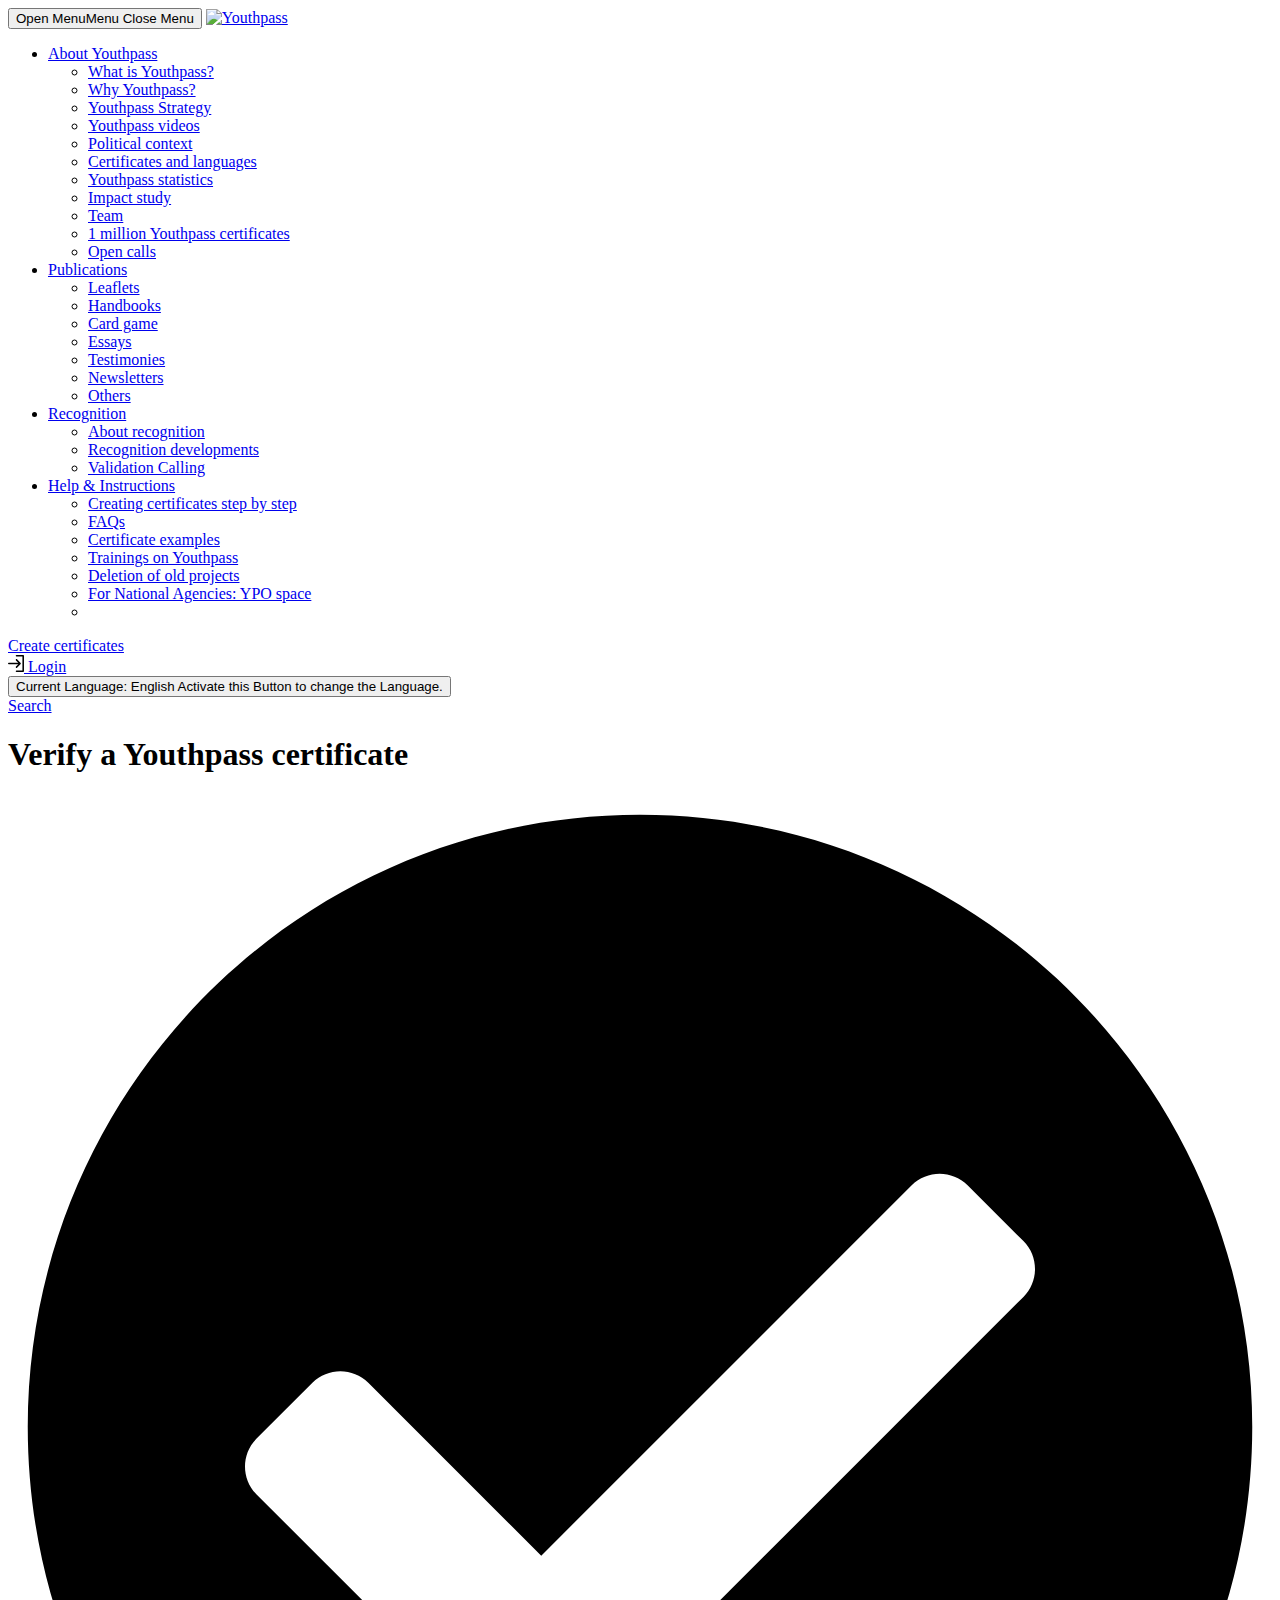
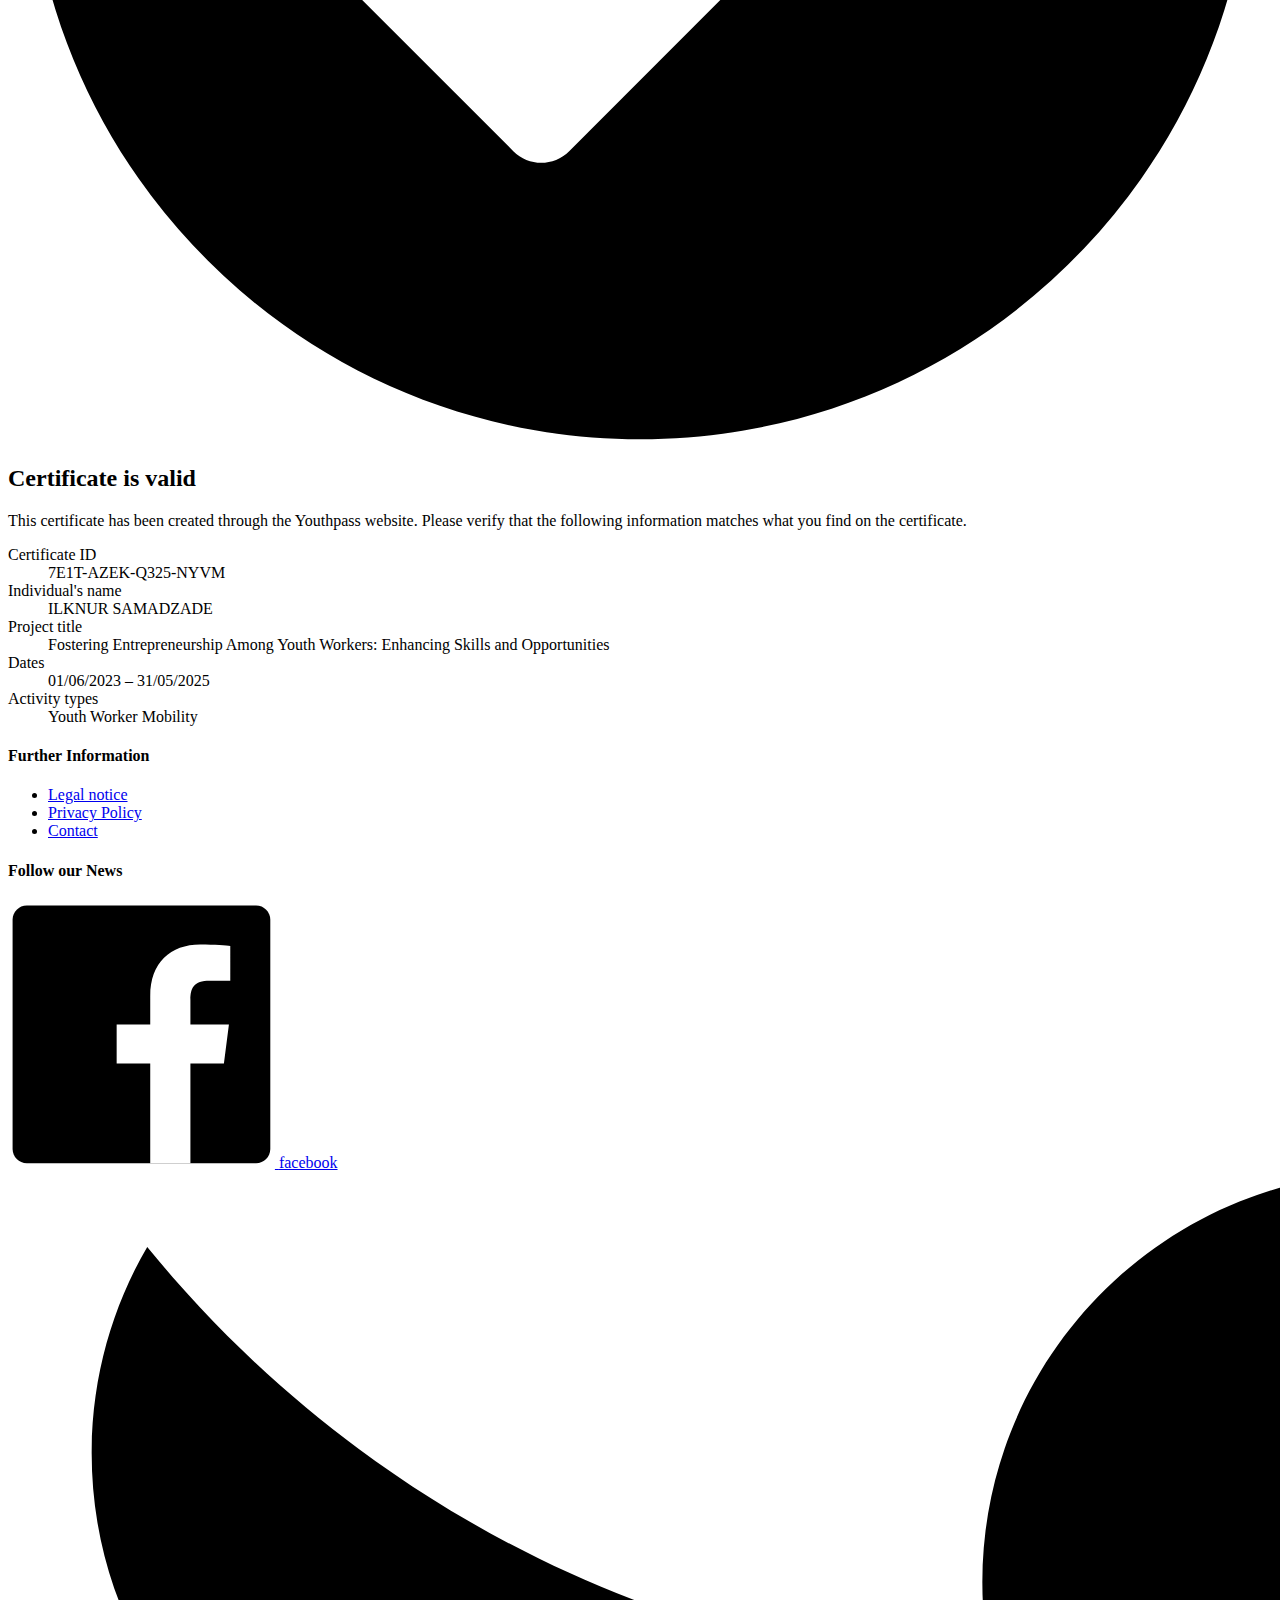
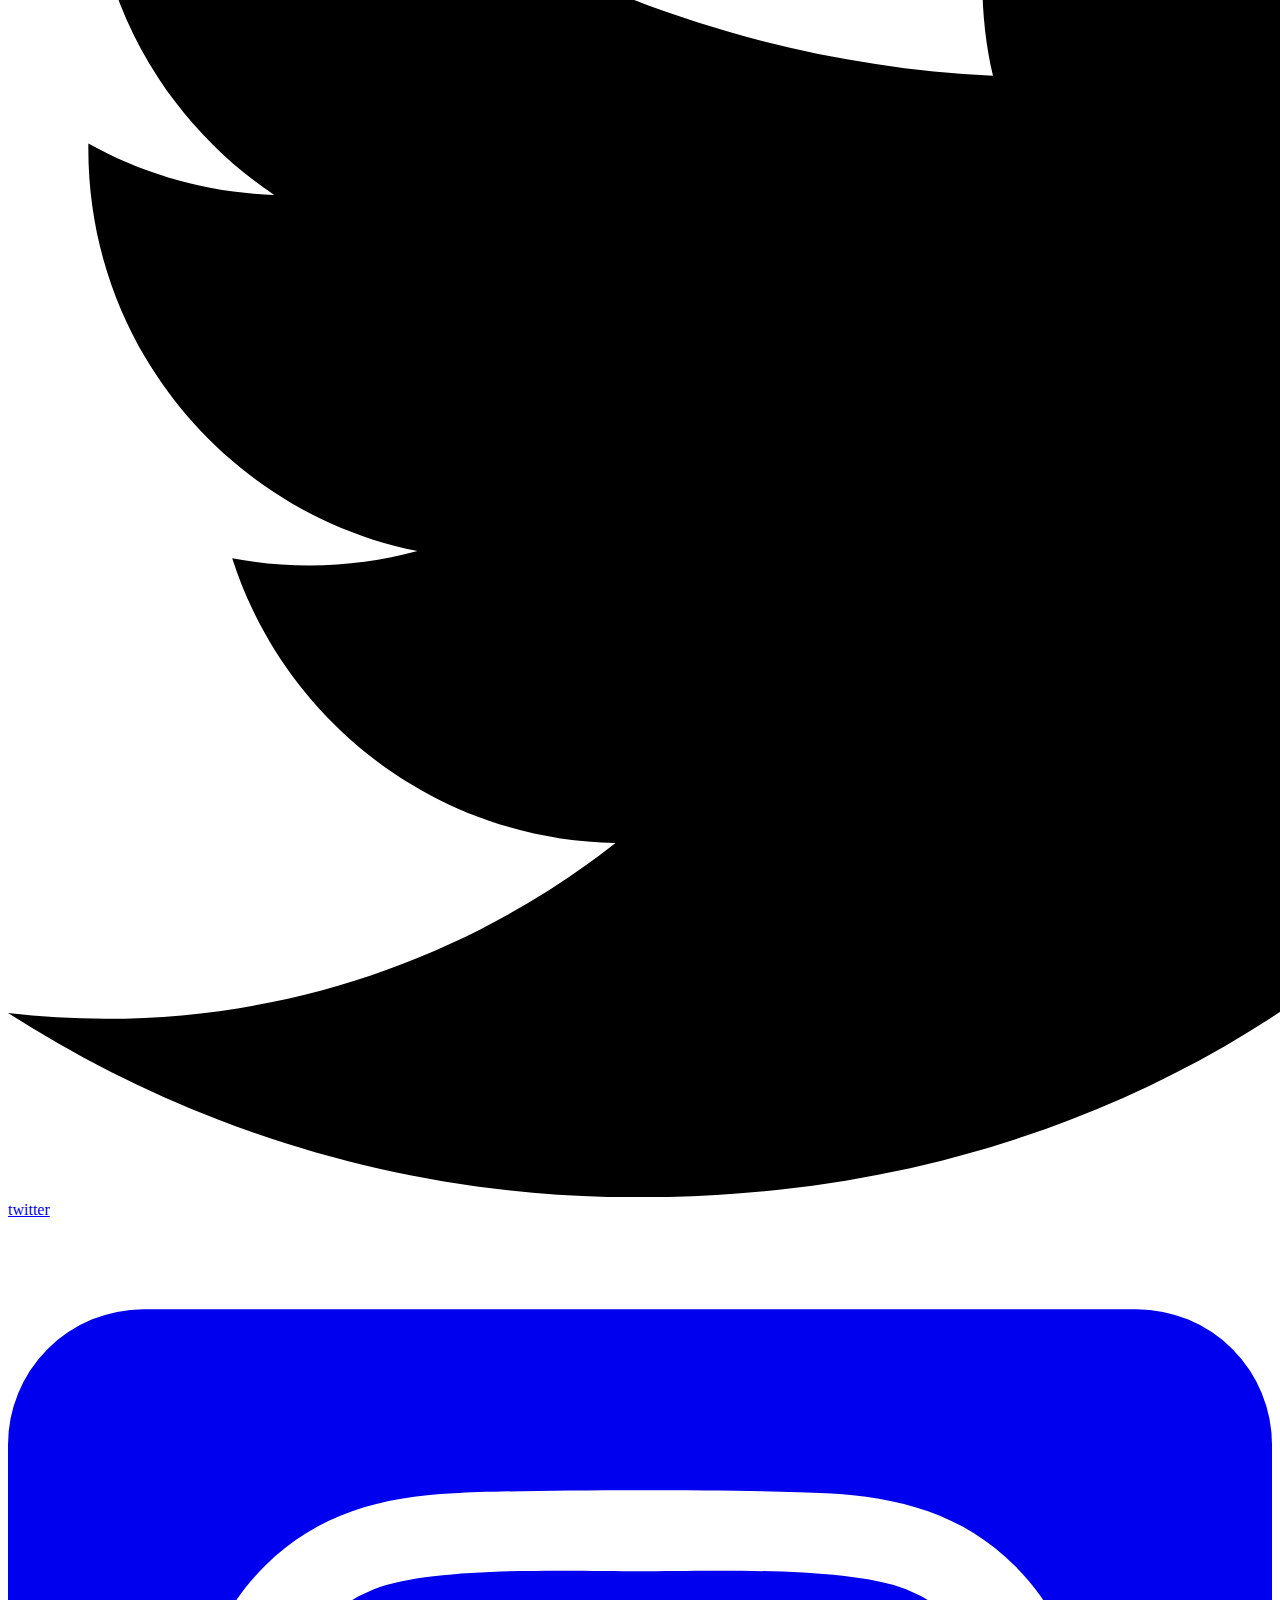
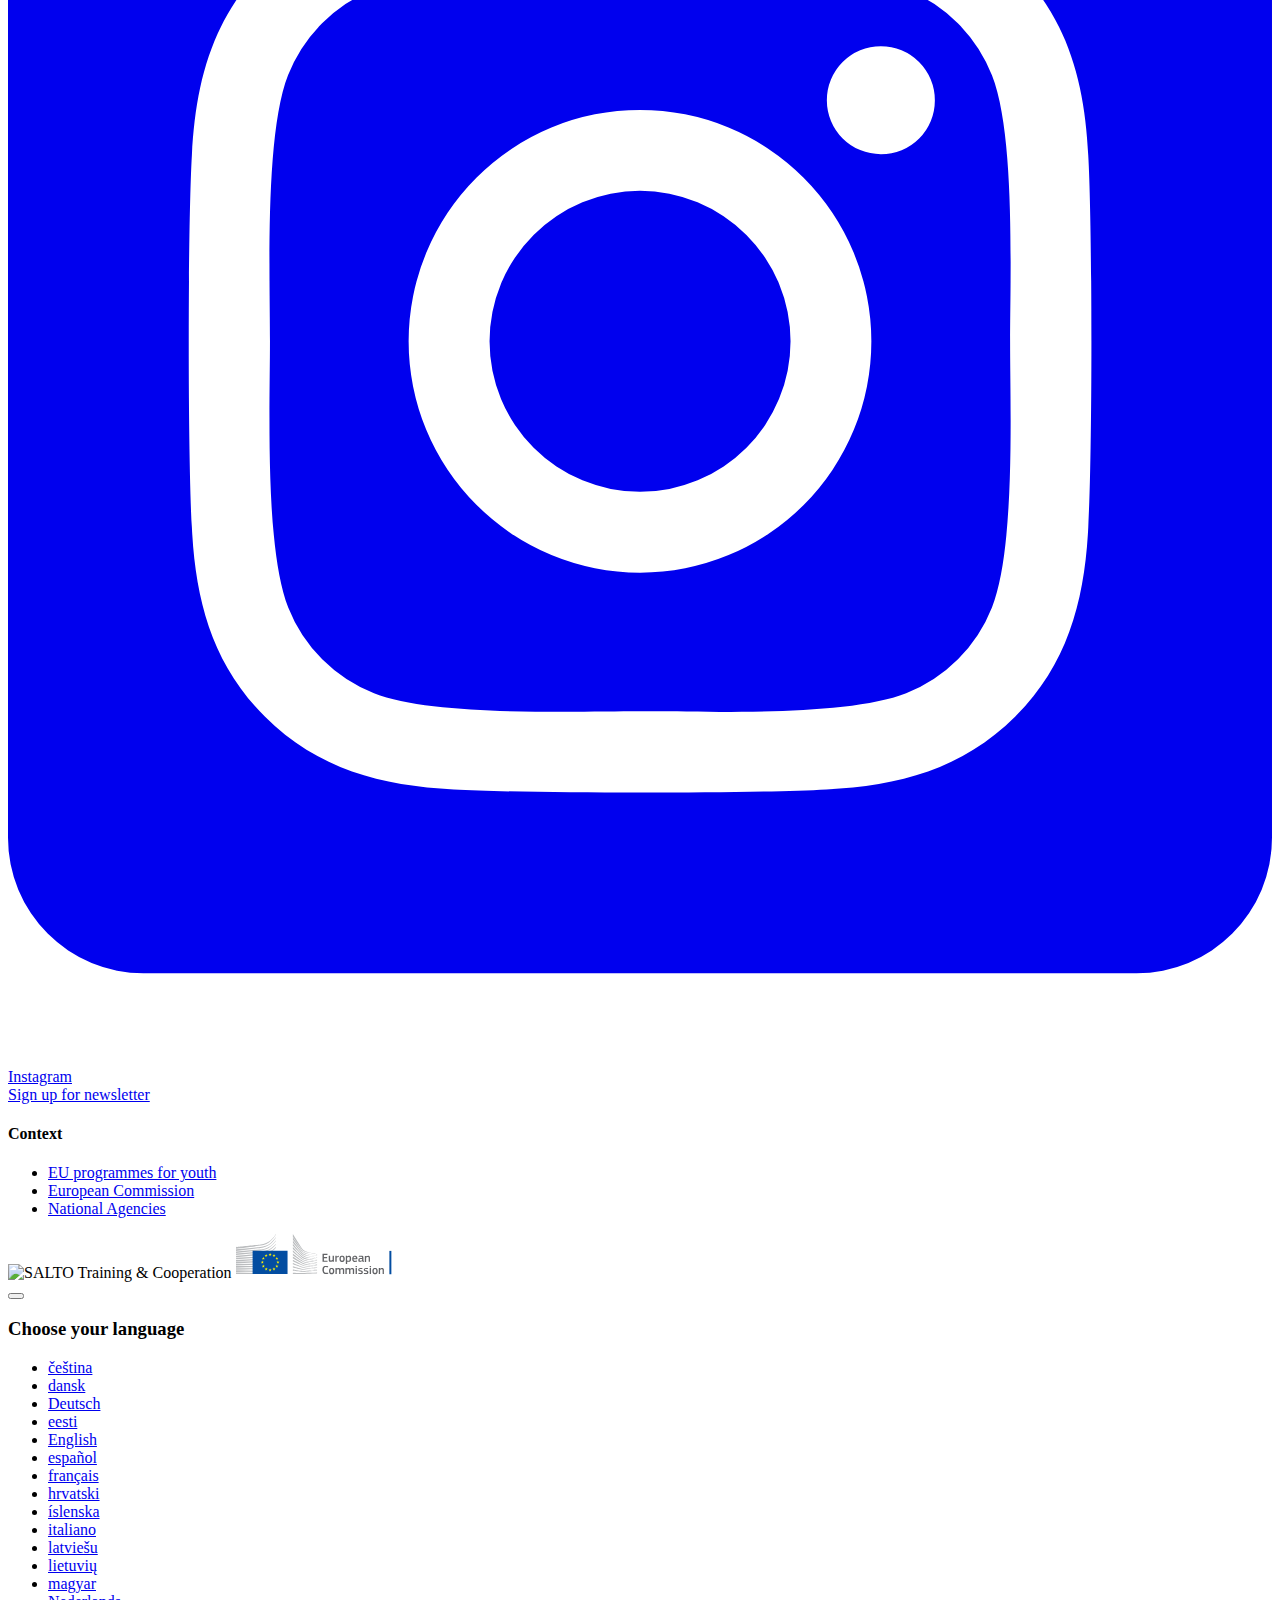
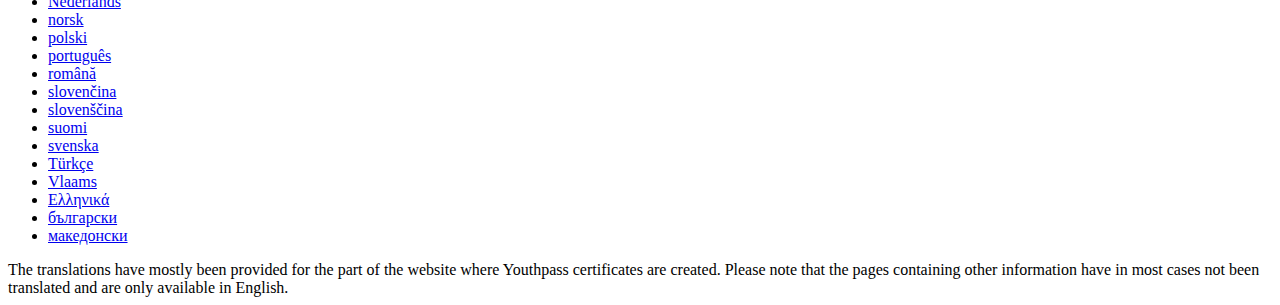
==== commit f18b5d14: "index.html" ====
--- a/index.html
+++ b/index.html
@@ -1,352 +1,369 @@
 <!DOCTYPE html>
 <html lang="en" class="no-js">
-<head>
-</span>
-   <link href = "fonts/roboto" rel = "stylesheet" type = "text/css" />
-   <background-image: url("youthpass-logo.svg");
-    <script src="js/script.js" defer></script>
-    <script src="js/embed.js" defer></script>
-    <meta charset="utf-8">
-    <meta name="viewport" content="width=device-width, initial-scale=1">
-    <title>Verify a Youthpass certificate - Youthpass</title>
-    
-    <link rel="stylesheet" type="text/css" href="css/screen.css" media="screen">
-    <link rel="stylesheet" href="css/functional-css.css">
-    <link rel="stylesheet" type="text/css" href="css/print.css" media="print">
-    <link rel="stylesheet" type="text/css" href="/jquery-ui-youthpass/jquery-ui-1.8.16.custom.css" media="all">
-
-    <script>
-        (function(H) {
-            H.className = H.className.replace(/\bno-js\b/, 'js');
-        })(document.documentElement);
-    </script>
-
-    <script nomodule src="js/webcomponents-polyfills.js"></script>
-    <script type="text/javascript" src="css/scripts.js"></script>
-    <script nomodule src="js/polyfills.js"></script>
-</head>
-</html>
-
-
-    <script type="text/javascript">
-        //<![CDATA[
-        var WFD_STATIC_COMMON = "/static/common/";
-        var message__button__add_another_location = "Add another";
-        var message__button__remove_last_location = "Remove last";
-        //]]>
-    </script>
-   
-
-    <meta name="robots" content="noindex, nofollow, noarchive" />
-    <meta name="generator" content="webfactory GmbH, Bonn - https://www.webfactory.de/" />
-
-
-</head>
-
-<body class=" YOUSAM YACOUB FAHMI AYAD-image-off">
-
-    <header id="header" data-spy="affix" data-offset-top="80">
+    <head>
+            <meta charset="utf-8" />
+        <meta name="viewport" content="width=device-width, initial-scale=1" />
+        <title>Verify a Youthpass certificate – Youthpass</title>        <link rel="stylesheet" type="text/css" href="/assets-version-1740049689/css/screen.css" media="screen"/>
+        <link rel="stylesheet" type="text/css" href="/assets-version-1740049689/css/functional-css.css" media="screen"/>
+        <link rel="stylesheet" type="text/css" href="/assets-version-1740049689/css/print.css" media="print"/>
+         <link rel="stylesheet" type="text/css" href="/assets-version-1740049689/static/common/styles/jquery-ui-youthpass/jquery-ui-1.8.16.custom.css" media="all"/>        <script>(function(H){H.className=H.className.replace(/\bno-js\b/,'js')})(document.documentElement)</script>
+
+                <script nomodule src="/assets-version-1740049689/js/webcomponents-polyfills.js"></script>
+
+                <script type="text/javascript" src="/assets-version-1740049689/js/scripts.js"></script>
+
+                <script nomodule src="/assets-version-1740049689/js/polyfills.js"></script>
+
+        <script type="text/javascript">//<![CDATA[
+            var WFD_STATIC_COMMON = "/static/common/";
+            var message__button__add_another_location = "Add another";
+            var message__button__remove_last_location = "Remove last";
+            //]]></script><link rel="preload" href="/assets-version-1740049689/bundles/youthpasswebsite/fonts/bebas-neue-pro/bebasneuepro-smerg-webfont.woff2" as="font" type="font/woff2" crossorigin>
+        <link rel="preload" href="/assets-version-1740049689/bundles/youthpasswebsite/fonts/bebas-neue-pro/bebasneuepro-smebd-webfont.woff2" as="font" type="font/woff2" crossorigin>        <script type="text/javascript" src="/assets-version-1740049689/js/embed.js" defer="defer"></script>
+
+        
+        
+        <link rel="shortcut icon" href="/assets-version-1740049689/static/common/img/favicon.ico" type="image/ico"/>
+
+                    <meta name="robots" content="noindex, nofollow, noarchive"/>
+                <meta name="generator" content="webfactory GmbH, Bonn - https://www.webfactory.de/"/>
+        
+    
+    </head>
+
+            <body class=" background-image-off">
+
+                        <header id="header" data-spy="affix" data-offset-top="80">
         <div class="container-fluid max-w-container-lg">
-            <nav class="navbar row">
-                <div class="navbar-header">
-                    <button class="navbar-toggle collapsed" type="button" data-toggle="collapse" data-target="#navbar" aria-expanded="false" aria-controls="navbar">
+        <nav class="navbar row">
+            <div class="navbar-header">
+                <button class="navbar-toggle collapsed" type="button" data-toggle="collapse" data-target="#navbar" aria-expanded="false" aria-controls="navbar">
                     <span class="nav-toggle nav-toggle-open"><span class="sr-only">Open Menu</span>Menu</span>
                     <span class="nav-toggle nav-toggle-close"><span class="sr-only">Close Menu</span><i class="fa fa-times" aria-hidden="true"></i></span>
                 </button>
-                    <a class="navbar-brand" href="/en/">
-                    <img src="youthpass-logo.svg" alt="Youthpass Logo" />
+                <a class="navbar-brand" href="/en/">
+                    <img src="/assets-version-1740049689/static/common/img/youthpass-logo.svg" alt="Youthpass" />
                 </a>
-                </div>
-
-                <div id="navbar" class="navbar-collapse collapse">
-
-                    <ul class="nav-list nav navbar-nav lv1">
-                        <li class="nav-item  item-lv1
+            </div>
+
+            <div id="navbar" class="navbar-collapse collapse">
+                
+                                    <ul class="nav-list nav navbar-nav lv1">
+                                <li class="nav-item  item-lv1
         dropdown
                 ">
-                            <a href="/en/about-youthpass/" class="nav-link dropdown-toggle" data-toggle="dropdown">
+            <a href="/en/about-youthpass/"
+           class="nav-link dropdown-toggle" data-toggle="dropdown">
             <span class="nav-text ">About Youthpass</span>
-            <b class="dropdown-indicator fa fa-angle-down"></b></a>
-                            <ul class="nav-list dropdown-menu lv2">
-                                <li class="nav-item  item-lv2
-        
-                ">
-                                    <a href="/en/about-youthpass/about/" class="nav-link">
+            <b class="dropdown-indicator fa fa-angle-down"></b></a>                                                    <ul class="nav-list dropdown-menu lv2">
+                                <li class="nav-item  item-lv2
+        
+                ">
+            <a href="/en/about-youthpass/about/"
+           class="nav-link">
             <span class="nav-text ">What is Youthpass?</span>
-            </a>
-                                </li>
-
-                                <li class="nav-item  item-lv2
-        
-                ">
-                                    <a href="/en/about-youthpass/why-youthpass/" class="nav-link">
+            </a>                    
+                    </li>
+    
+                                <li class="nav-item  item-lv2
+        
+                ">
+            <a href="/en/about-youthpass/why-youthpass/"
+           class="nav-link">
             <span class="nav-text ">Why Youthpass?</span>
-            </a>
-                                </li>
-
-                                <li class="nav-item  item-lv2
-        
-                ">
-                                    <a href="/en/about-youthpass/youthpass-strategy/" class="nav-link">
+            </a>                    
+                    </li>
+    
+                                <li class="nav-item  item-lv2
+        
+                ">
+            <a href="/en/about-youthpass/youthpass-strategy/"
+           class="nav-link">
             <span class="nav-text ">Youthpass Strategy</span>
-            </a>
-                                </li>
-
-                                <li class="nav-item  item-lv2
-        
-                ">
-                                    <a href="/en/about-youthpass/video/" class="nav-link">
+            </a>                    
+                    </li>
+    
+                                <li class="nav-item  item-lv2
+        
+                ">
+            <a href="/en/about-youthpass/video/"
+           class="nav-link">
             <span class="nav-text ">Youthpass videos</span>
-            </a>
-                                </li>
-
-                                <li class="nav-item  item-lv2
-        
-                ">
-                                    <a href="/en/about-youthpass/political-context/" class="nav-link">
+            </a>                    
+                    </li>
+    
+                                <li class="nav-item  item-lv2
+        
+                ">
+            <a href="/en/about-youthpass/political-context/"
+           class="nav-link">
             <span class="nav-text ">Political context</span>
-            </a>
-                                </li>
-
-                                <li class="nav-item  item-lv2
-        
-                ">
-                                    <a href="/en/about-youthpass/certificates-and-languages/" class="nav-link">
+            </a>                    
+                    </li>
+    
+                                <li class="nav-item  item-lv2
+        
+                ">
+            <a href="/en/about-youthpass/certificates-and-languages/"
+           class="nav-link">
             <span class="nav-text ">Certificates and languages</span>
-            </a>
-                                </li>
-
-                                <li class="nav-item  item-lv2
-        
-                ">
-                                    <a href="/en/about-youthpass/statistics/" class="nav-link">
+            </a>                    
+                    </li>
+    
+                                <li class="nav-item  item-lv2
+        
+                ">
+            <a href="/en/about-youthpass/statistics/"
+           class="nav-link">
             <span class="nav-text ">Youthpass statistics</span>
-            </a>
-                                </li>
-
-                                <li class="nav-item  item-lv2
-        
-                ">
-                                    <a href="/en/about-youthpass/youthpass-impact-study/" class="nav-link">
+            </a>                    
+                    </li>
+    
+                                <li class="nav-item  item-lv2
+        
+                ">
+            <a href="/en/about-youthpass/youthpass-impact-study/"
+           class="nav-link">
             <span class="nav-text ">Impact study</span>
-            </a>
-                                </li>
-
-                                <li class="nav-item  item-lv2
-        
-                ">
-                                    <a href="/en/about-youthpass/team/" class="nav-link">
+            </a>                    
+                    </li>
+    
+                                <li class="nav-item  item-lv2
+        
+                ">
+            <a href="/en/about-youthpass/team/"
+           class="nav-link">
             <span class="nav-text ">Team</span>
-            </a>
-                                </li>
-
-                                <li class="nav-item  item-lv2
-        
-                ">
-                                    <a href="/en/about-youthpass/1million-youthpasses/" class="nav-link">
+            </a>                    
+                    </li>
+    
+                                <li class="nav-item  item-lv2
+        
+                ">
+            <a href="/en/about-youthpass/1million-youthpasses/"
+           class="nav-link">
             <span class="nav-text ">1 million Youthpass certificates</span>
-            </a>
-                                </li>
-
-                                <li class="nav-item  item-lv2
-        
-                ">
-                                    <a href="/en/about-youthpass/calls/" class="nav-link">
+            </a>                    
+                    </li>
+    
+                                <li class="nav-item  item-lv2
+        
+                ">
+            <a href="/en/about-youthpass/calls/"
+           class="nav-link">
             <span class="nav-text ">Open calls</span>
-            </a>
-                                </li>
-
-                            </ul>
-
-
-                        </li>
-
-                        <li class="nav-item  item-lv1
+            </a>                    
+                    </li>
+    
+            </ul>
+
+            
+                    </li>
+    
+                                <li class="nav-item  item-lv1
         dropdown
                 ">
-                            <a href="/en/publications/" class="nav-link dropdown-toggle" data-toggle="dropdown">
+            <a href="/en/publications/"
+           class="nav-link dropdown-toggle" data-toggle="dropdown">
             <span class="nav-text ">Publications</span>
-            <b class="dropdown-indicator fa fa-angle-down"></b></a>
-                            <ul class="nav-list dropdown-menu lv2">
-                                <li class="nav-item  item-lv2
-        
-                ">
-                                    <a href="/en/publications/leaflets/" class="nav-link">
+            <b class="dropdown-indicator fa fa-angle-down"></b></a>                                                    <ul class="nav-list dropdown-menu lv2">
+                                <li class="nav-item  item-lv2
+        
+                ">
+            <a href="/en/publications/leaflets/"
+           class="nav-link">
             <span class="nav-text ">Leaflets</span>
-            </a>
-                                </li>
-
-                                <li class="nav-item  item-lv2
-        
-                ">
-                                    <a href="/en/publications/handbooks/" class="nav-link">
+            </a>                    
+                    </li>
+    
+                                <li class="nav-item  item-lv2
+        
+                ">
+            <a href="/en/publications/handbooks/"
+           class="nav-link">
             <span class="nav-text ">Handbooks</span>
-            </a>
-                                </li>
-
-                                <li class="nav-item  item-lv2
-        
-                ">
-                                    <a href="/en/publications/card-game/" class="nav-link">
+            </a>                    
+                    </li>
+    
+                                <li class="nav-item  item-lv2
+        
+                ">
+            <a href="/en/publications/card-game/"
+           class="nav-link">
             <span class="nav-text ">Card game</span>
-            </a>
-                                </li>
-
-                                <li class="nav-item  item-lv2
-        
-                ">
-                                    <a href="/en/publications/essays/" class="nav-link">
+            </a>                    
+                    </li>
+    
+                                <li class="nav-item  item-lv2
+        
+                ">
+            <a href="/en/publications/essays/"
+           class="nav-link">
             <span class="nav-text ">Essays</span>
-            </a>
-                                </li>
-
-                                <li class="nav-item  item-lv2
-        
-                ">
-                                    <a href="/en/publications/postcards/" class="nav-link">
+            </a>                    
+                    </li>
+    
+                                <li class="nav-item  item-lv2
+        
+                ">
+            <a href="/en/publications/postcards/"
+           class="nav-link">
             <span class="nav-text ">Testimonies</span>
-            </a>
-                                </li>
-
-                                <li class="nav-item  item-lv2
-        
-                ">
-                                    <a href="/en/publications/newsletters/" class="nav-link">
+            </a>                    
+                    </li>
+    
+                                <li class="nav-item  item-lv2
+        
+                ">
+            <a href="/en/publications/newsletters/"
+           class="nav-link">
             <span class="nav-text ">Newsletters</span>
-            </a>
-                                </li>
-
-                                <li class="nav-item  item-lv2
-        
-                ">
-                                    <a href="/en/publications/others/" class="nav-link">
+            </a>                    
+                    </li>
+    
+                                <li class="nav-item  item-lv2
+        
+                ">
+            <a href="/en/publications/others/"
+           class="nav-link">
             <span class="nav-text ">Others</span>
-            </a>
-                                </li>
-
-                            </ul>
-
-
-                        </li>
-
-                        <li class="nav-item  item-lv1
+            </a>                    
+                    </li>
+    
+            </ul>
+
+            
+                    </li>
+    
+                                <li class="nav-item  item-lv1
         dropdown
                 ">
-                            <a href="/en/recognition/" class="nav-link dropdown-toggle" data-toggle="dropdown">
+            <a href="/en/recognition/"
+           class="nav-link dropdown-toggle" data-toggle="dropdown">
             <span class="nav-text ">Recognition</span>
-            <b class="dropdown-indicator fa fa-angle-down"></b></a>
-                            <ul class="nav-list dropdown-menu lv2">
-                                <li class="nav-item  item-lv2
-        
-                ">
-                                    <a href="/en/recognition/about-recognition/" class="nav-link">
+            <b class="dropdown-indicator fa fa-angle-down"></b></a>                                                    <ul class="nav-list dropdown-menu lv2">
+                                <li class="nav-item  item-lv2
+        
+                ">
+            <a href="/en/recognition/about-recognition/"
+           class="nav-link">
             <span class="nav-text ">About recognition</span>
-            </a>
-                                </li>
-
-                                <li class="nav-item  item-lv2
-        
-                ">
-                                    <a href="/en/recognition/developments/" class="nav-link">
+            </a>                    
+                    </li>
+    
+                                <li class="nav-item  item-lv2
+        
+                ">
+            <a href="/en/recognition/developments/"
+           class="nav-link">
             <span class="nav-text ">Recognition developments</span>
-            </a>
-                                </li>
-
-                                <li class="nav-item  item-lv2
-        
-                ">
-                                    <a href="/en/recognition/validation-calling/" class="nav-link">
+            </a>                    
+                    </li>
+    
+                                <li class="nav-item  item-lv2
+        
+                ">
+            <a href="/en/recognition/validation-calling/"
+           class="nav-link">
             <span class="nav-text ">Validation Calling</span>
-            </a>
-                                </li>
-
-                            </ul>
-
-
-                        </li>
-
-                        <li class="nav-item  item-lv1
+            </a>                    
+                    </li>
+    
+            </ul>
+
+            
+                    </li>
+    
+                                <li class="nav-item  item-lv1
         dropdown
                 ">
-                            <a href="/en/help/" class="nav-link dropdown-toggle" data-toggle="dropdown">
+            <a href="/en/help/"
+           class="nav-link dropdown-toggle" data-toggle="dropdown">
             <span class="nav-text ">Help &amp; Instructions</span>
-            <b class="dropdown-indicator fa fa-angle-down"></b></a>
-                            <ul class="nav-list dropdown-menu lv2">
-                                <li class="nav-item  item-lv2
-        
-                ">
-                                    <a href="/en/help/step-by-step/" class="nav-link">
+            <b class="dropdown-indicator fa fa-angle-down"></b></a>                                                    <ul class="nav-list dropdown-menu lv2">
+                                <li class="nav-item  item-lv2
+        
+                ">
+            <a href="/en/help/step-by-step/"
+           class="nav-link">
             <span class="nav-text ">Creating certificates step by step</span>
-            </a>
-                                </li>
-
-                                <li class="nav-item  item-lv2
-        
-                ">
-                                    <a href="/en/help/faqs/" class="nav-link">
+            </a>                    
+                    </li>
+    
+                                <li class="nav-item  item-lv2
+        
+                ">
+            <a href="/en/help/faqs/"
+           class="nav-link">
             <span class="nav-text ">FAQs</span>
-            </a>
-                                </li>
-
-                                <li class="nav-item  item-lv2
-        
-                ">
-                                    <a href="/en/help/demo-certificates/" class="nav-link">
+            </a>                    
+                    </li>
+    
+                                <li class="nav-item  item-lv2
+        
+                ">
+            <a href="/en/help/demo-certificates/"
+           class="nav-link">
             <span class="nav-text ">Certificate examples</span>
-            </a>
-                                </li>
-
-                                <li class="nav-item  item-lv2
-        
-                ">
-                                    <a href="/en/help/youthpass-trainings/" class="nav-link">
+            </a>                    
+                    </li>
+    
+                                <li class="nav-item  item-lv2
+        
+                ">
+            <a href="/en/help/youthpass-trainings/"
+           class="nav-link">
             <span class="nav-text ">Trainings on Youthpass</span>
-            </a>
-                                </li>
-
-                                <li class="nav-item  item-lv2
-        
-                ">
-                                    <a href="/en/help/deletion/" class="nav-link">
+            </a>                    
+                    </li>
+    
+                                <li class="nav-item  item-lv2
+        
+                ">
+            <a href="/en/help/deletion/"
+           class="nav-link">
             <span class="nav-text ">Deletion of old projects</span>
-            </a>
-                                </li>
-
-                                <li class="nav-item  item-lv2
-        
-                ">
-                                    <a href="/en/help/ypcp-space/" class="nav-link">
+            </a>                    
+                    </li>
+    
+                                <li class="nav-item  item-lv2
+        
+                ">
+            <a href="/en/help/ypcp-space/"
+           class="nav-link">
             <span class="nav-text ">For National Agencies: YPO space</span>
-            </a>
-                                </li>
-
-                                <li class="nav-item  item-lv2
-        
-                ">
-                                    <a href="/en/help/new-technical-features/" class="nav-link">
+            </a>                    
+                    </li>
+    
+                                <li class="nav-item  item-lv2
+        
+                ">
+            <a href="/en/help/new-technical-features/"
+           class="nav-link">
             <span class="nav-text "></span>
-            </a>
-                                </li>
-
-                            </ul>
-
-
-                        </li>
-
-                    </ul>
-
-
-
-
-                    <div class="nav-webtool">
-                        <a href="/en/login/" class="nav-link">
+            </a>                    
+                    </li>
+    
+            </ul>
+
+            
+                    </li>
+    
+            </ul>
+
+            
+
+
+                <div class="nav-webtool">
+                    <a href="/en/login/" class="nav-link">
                         <span class="nav-text uppercase tracking-wide">Create certificates</span>
                     </a>
 
-                        <div class="nav-webtool-login">
-                            <a href="/en/login/" class="webtool-login-link link-login">
-
-                                                            <svg xmlns="http://www.w3.org/2000/svg" xmlns:xlink="http://www.w3.org/1999/xlink" version="1.1" id="Capa_1" x="0px" y="0px" width="16px" height="17px" viewBox="392.014 291.5 16 17" enable-YOUSAM YACOUB FAHMI AYAD="new 392.014 291.5 16 17" xml:space="preserve">
+                    <div class="nav-webtool-login">
+                        <a href="/en/login/"
+                           class="webtool-login-link link-login">
+
+                                                            <svg xmlns="http://www.w3.org/2000/svg" xmlns:xlink="http://www.w3.org/1999/xlink" version="1.1" id="Capa_1" x="0px" y="0px" width="16px" height="17px" viewBox="392.014 291.5 16 17" enable-background="new 392.014 291.5 16 17" xml:space="preserve">
                                     <g>
                                         <path d="M392.788,300.772h9.468l-2.287,2.286c-0.302,0.302-0.302,0.792,0,1.094s0.792,0.302,1.094,0l3.605-3.606   c0.302-0.302,0.302-0.791,0-1.093l-3.605-3.606c-0.151-0.151-0.349-0.227-0.547-0.227c-0.197,0-0.396,0.076-0.546,0.226   c-0.302,0.302-0.303,0.791,0,1.093l2.286,2.287h-9.468c-0.427,0-0.773,0.346-0.773,0.773S392.361,300.772,392.788,300.772z"/>
                                         <path d="M400.515,293.045h5.925v13.909h-5.925c-0.427,0-0.773,0.346-0.773,0.772s0.347,0.773,0.773,0.773h6.697   c0.427,0,0.772-0.347,0.772-0.773v-15.454c0-0.427-0.346-0.773-0.772-0.773h-6.697c-0.427,0-0.773,0.346-0.773,0.773   C399.742,292.699,400.088,293.045,400.515,293.045z"/>
@@ -355,129 +372,130 @@
 
                                 <span class="sr-only">Login</span>
                                                     </a>
-                        </div>
                     </div>
-
-                    <div class="meta-navigation">
-                        <div class="col-xs-12">
-                            <div class="meta-navigation-container clearfix">
-                                <div class="meta-navigation-item language-container">
-                                    <div class="language-switch">
-                                        <div class="flag-icon flag-icon-en"></div>
-                                        <button type="button" class="not-a-btn language-switch-toggle" data-toggle="modal" data-target="#languageSwitchModal">
+                </div>
+
+                <div class="meta-navigation">
+                    <div class="col-xs-12">
+                        <div class="meta-navigation-container clearfix">
+                            <div class="meta-navigation-item language-container">
+                                <div class="language-switch">
+                                    <div class="flag-icon flag-icon-en"></div>
+                                    <button type="button" class="not-a-btn language-switch-toggle" data-toggle="modal" data-target="#languageSwitchModal">
                                         <span class="sr-only">Current Language: </span><span class="selected-language">English</span><span class="sr-only"> Activate this Button to change the Language.</span>
                                         <span class="toggle-nubsi fa fa-angle-down"></span>
                                     </button>
-                                    </div>
                                 </div>
-
-                                <div class="meta-navigation-item search-container">
-                                    <a href="/en/search/" class="meta-navigation-text">
+                            </div>
+
+                            <div class="meta-navigation-item search-container">
+                                <a href="/en/search/" class="meta-navigation-text">
                                     <i class="glyphicon glyphicon-search text-green-500" aria-hidden="true"></i>
                                     <span class="ml-50">Search</span>
                                 </a>
-                                </div>
-
                             </div>
-                        </div>
+
+                                                    </div>
                     </div>
                 </div>
-            </nav>
-        </div>
-    </header>
-
-    <div id="page" class="container-fluid max-w-container-lg">
+            </div>
+        </nav>
+    </div>
+</header>
+
+                        <div id="page" class="container-fluid max-w-container-lg">
+                <div class="row">
+                                                                        <div class="col-xs-12">
+                                                                                            </div>
+                                            
+                                                                    <main id="main" class="col-xs-12 ">
+            <h1>Verify a Youthpass certificate</h1>
+
+        <div id="content" class="row">
+            <div class="col-xs-12">
+                                    
+                                                </div>
+                                <div class="wysiwyg col-xs-12 col-md-10">
+        
+
+
+        
+<div class="yp-notification yp-notification--success">
+            <h2 class="yp-notification__title flex items-center gap-200">
+                            <span class="yp-icon" aria-hidden="true"><svg xmlns="http://www.w3.org/2000/svg" viewBox="0 0 512 512"><path d="M504 256c0 136.967-111.033 248-248 248S8 392.967 8 256 119.033 8 256 8s248 111.033 248 248zM227.314 387.314l184-184c6.248-6.248 6.248-16.379 0-22.627l-22.627-22.627c-6.248-6.249-16.379-6.249-22.628 0L216 308.118l-70.059-70.059c-6.248-6.248-16.379-6.248-22.628 0l-22.627 22.627c-6.248 6.248-6.248 16.379 0 22.627l104 104c6.249 6.249 16.379 6.249 22.628.001z"></path></svg></span>                        Certificate is valid
+        </h2>
+        <div class="yp-notification__body">
+                    <p>This certificate has been created through the Youthpass website. Please verify that the following information matches what you find on the certificate.</p><dl class="yp-summary-list"><dt class="yp-summary-list__key">Certificate ID</dt>
+            <dd class="yp-summary-list__value">7E1T-AZEK-Q325-NYVM</dd>
+                        <dd class="yp-summary-list__actions"></dd><dt class="yp-summary-list__key">Individual's name</dt>
+            <dd class="yp-summary-list__value">ILKNUR SAMADZADE</dd>
+                        <dd class="yp-summary-list__actions"></dd><dt class="yp-summary-list__key">Project title</dt>
+            <dd class="yp-summary-list__value">Fostering Entrepreneurship Among Youth Workers: Enhancing Skills and Opportunities</dd>
+                        <dd class="yp-summary-list__actions"></dd><dt class="yp-summary-list__key">Dates</dt>
+            <dd class="yp-summary-list__value">01/06/2023 – 31/05/2025</dd>
+                        <dd class="yp-summary-list__actions"></dd><dt class="yp-summary-list__key">Activity types</dt>
+            <dd class="yp-summary-list__value">Youth Worker Mobility</dd>
+                        <dd class="yp-summary-list__actions"></dd></dl>
+            </div>
+</div>
+</div>
+                    </div>
+    </main>
+                    
+                </div>
+
+                <div class="bg-image-container"></div>
+            </div>
+
+                        <footer id="footer">
+    <div class="container-fluid max-w-container-lg">
         <div class="row">
-            <div class="col-xs-12">
-            </div>
-
-            <main id="main" class="col-xs-8 ">
-                <h1>Verify a Youthpass certificate</h1>
-
-                <div id="content" class="row">
-                    <div class="col-xs-12">
-
-                    </div>
-                    <div class="wysiwyg col-xs-12 col-md-10">
-
-
-
-
-                        <div class="yp-notification yp-notification--success">
-                            <h2 class="yp-notification__title flex items-center gap-200">
-                                <span class="yp-icon" aria-hidden="true"><svg xmlns="http://www.w3.org/2000/svg" viewBox="0 0 512 512"><path d="M504 256c0 136.967-111.033 248-248 248S8 392.967 8 256 119.033 8 256 8s248 111.033 248 248zM227.314 387.314l184-184c6.248-6.248 6.248-16.379 0-22.627l-22.627-22.627c-6.248-6.249-16.379-6.249-22.628 0L216 308.118l-70.059-70.059c-6.248-6.248-16.379-6.248-22.628 0l-22.627 22.627c-6.248 6.248-6.248 16.379 0 22.627l104 104c6.249 6.249 16.379 6.249 22.628.001z"></path></svg></span>                                Certificate is valid
-                            </h2>
-                            <div class="yp-notification__body">
-                                <p>This certificate has been created through the Youthpass website. Please verify that the following information matches what you find on the certificate.</p>
-                                <dl class="yp-summary-list"><dt class="yp-summary-list__key">Certificate ID</dt>
-                                    <dd class="yp-summary-list__value">BGMF-F7FL-VXDS-LGK8</dd>
-                                    <dd class="yp-summary-list__actions"></dd><dt class="yp-summary-list__key">Individual's name</dt>
-                                    <dd class="yp-summary-list__value">YOUSAM YACOUB FAHMI AYAD</dd>
-                                    <dd class="yp-summary-list__actions"></dd><dt class="yp-summary-list__key">Project title</dt>
-                                    <dd class="yp-summary-list__value">Nursing leadership and care management</dd>
-                                    <dd class="yp-summary-list__actions"></dd><dt class="yp-summary-list__key">Dates</dt>
-                                    <dd class="yp-summary-list__value">01/09/2024 – 06/09/2024</dd>
-                                    <dd class="yp-summary-list__actions"></dd><dt class="yp-summary-list__key">Activity types</dt>
-                                    <dd class="yp-summary-list__value">Youth Worker Mobility</dd>
-                                    <dd class="yp-summary-list__actions"></dd>
-                                </dl>
-                            </div>
-                        </div>
-                    </div>
-                </div>
-            </main>
-
-        </div>
-
-        <div class="bg-image-container"></div>
-    </div>
-
-    <footer id="footer">
-        <div class="container-fluid max-w-container-lg">
-            <div class="row">
-
-                <div class="footer-item sysnav-editorial col-xs-12 col-sm-6 col-md-3">
-                    <nav>
-                        <h4>Further Information</h4>
-
-
-                        <ul class="nav-list sys-nav-list">
-                            <li class="nav-item sys-nav-item
-
-                ">
-                                <a href="/en/extra/legal-notice/" class="nav-link sys-nav-link">
+
+            <div class="footer-item sysnav-editorial col-xs-12 col-sm-6 col-md-3">
+                <nav>
+                    <h4>Further Information</h4>
+
+                    
+                                    <ul class="nav-list sys-nav-list">
+                                <li class="nav-item sys-nav-item
+
+                ">
+            <a href="/en/extra/legal-notice/"
+           class="nav-link sys-nav-link">
             <span class="nav-text sys-nav-text">Legal notice</span>
-        </a>
-                            </li>
-
-                            <li class="nav-item sys-nav-item
-
-                ">
-                                <a href="/en/extra/privacy-policy/" class="nav-link sys-nav-link">
+        </a>                    
+                    </li>
+    
+                                <li class="nav-item sys-nav-item
+
+                ">
+            <a href="/en/extra/privacy-policy/"
+           class="nav-link sys-nav-link">
             <span class="nav-text sys-nav-text">Privacy Policy</span>
-        </a>
-                            </li>
-
-                            <li class="nav-item sys-nav-item
-
-                ">
-                                <a href="/en/extra/contact/" class="nav-link sys-nav-link">
+        </a>                    
+                    </li>
+    
+                                <li class="nav-item sys-nav-item
+
+                ">
+            <a href="/en/extra/contact/"
+           class="nav-link sys-nav-link">
             <span class="nav-text sys-nav-text">Contact</span>
-        </a>
-                            </li>
-
-                        </ul>
-
-
-
-                    </nav>
-                </div>
-
-                <div class="footer-item social-media col-xs-12 col-sm-6 col-md-3">
-                    <h4>Follow our News</h4>
-
-                    <div class="icon-link-container">
-                        <a class="icon-link" href="https://www.facebook.com/youthpass.eu">
+        </a>                    
+                    </li>
+    
+            </ul>
+
+            
+
+                </nav>
+            </div>
+
+            <div class="footer-item social-media col-xs-12 col-sm-6 col-md-3">
+                <h4>Follow our News</h4>
+
+                <div class="icon-link-container">
+                    <a class="icon-link" href="https://www.facebook.com/youthpass.eu">
                         <span class="icon">
                             <svg xmlns="http://www.w3.org/2000/svg" xmlns:xlink="http://www.w3.org/1999/xlink" version="1.1" x="0px" y="0px" width="266.893px" height="266.895px" viewBox="0 0 266.893 266.895" enable-background="new 0 0 266.893 266.895" xml:space="preserve">
                                 <path id="Blue_1_" d="M248.082,262.307c7.854,0,14.223-6.369,14.223-14.225V18.812  c0-7.857-6.368-14.224-14.223-14.224H18.812c-7.857,0-14.224,6.367-14.224,14.224v229.27c0,7.855,6.366,14.225,14.224,14.225  H248.082z"/>
@@ -487,7 +505,7 @@
                         <span class="link-text">facebook</span>
                     </a>
 
-                        <a class="icon-link" href="https://twitter.com/youthpass_eu">
+                    <a class="icon-link" href="https://twitter.com/youthpass_eu">
                         <span class="icon">
                             <svg xmlns="http://www.w3.org/2000/svg" viewbox="0 0 2000 1625.36" width="2000" height="1625.36" version="1.1">
                                 <path d="m 1999.9999,192.4 c -73.58,32.64 -152.67,54.69 -235.66,64.61 84.7,-50.78 149.77,-131.19 180.41,-227.01 -79.29,47.03 -167.1,81.17 -260.57,99.57 C 1609.3399,49.82 1502.6999,0 1384.6799,0 c -226.6,0 -410.328,183.71 -410.328,410.31 0,32.16 3.628,63.48 10.625,93.51 -341.016,-17.11 -643.368,-180.47 -845.739,-428.72 -35.324,60.6 -55.5583,131.09 -55.5583,206.29 0,142.36 72.4373,267.95 182.5433,341.53 -67.262,-2.13 -130.535,-20.59 -185.8519,-51.32 -0.039,1.71 -0.039,3.42 -0.039,5.16 0,198.803 141.441,364.635 329.145,402.342 -34.426,9.375 -70.676,14.395 -108.098,14.395 -26.441,0 -52.145,-2.578 -77.203,-7.364 52.215,163.008 203.75,281.649 383.304,284.946 -140.429,110.062 -317.351,175.66 -509.5972,175.66 -33.1211,0 -65.7851,-1.949 -97.8828,-5.738 181.586,116.4176 397.27,184.359 628.988,184.359 754.732,0 1167.462,-625.238 1167.462,-1167.47 0,-17.79 -0.41,-35.48 -1.2,-53.08 80.1799,-57.86 149.7399,-130.12 204.7499,-212.41" />
@@ -496,284 +514,271 @@
                         <span class="link-text">twitter</span>
                     </a>
 
-                        <a class="icon-link" href="https://www.instagram.com/youthpass.eu">
+                    <a class="icon-link" href="https://www.instagram.com/youthpass.eu">
                         <span class="icon">
                             <svg xmlns="http://www.w3.org/2000/svg" viewBox="0 0 448 512"><path fill="currentColor" d="M224,202.66A53.34,53.34,0,1,0,277.36,256,53.38,53.38,0,0,0,224,202.66Zm124.71-41a54,54,0,0,0-30.41-30.41c-21-8.29-71-6.43-94.3-6.43s-73.25-1.93-94.31,6.43a54,54,0,0,0-30.41,30.41c-8.28,21-6.43,71.05-6.43,94.33S91,329.26,99.32,350.33a54,54,0,0,0,30.41,30.41c21,8.29,71,6.43,94.31,6.43s73.24,1.93,94.3-6.43a54,54,0,0,0,30.41-30.41c8.35-21,6.43-71.05,6.43-94.33S357.1,182.74,348.75,161.67ZM224,338a82,82,0,1,1,82-82A81.9,81.9,0,0,1,224,338Zm85.38-148.3a19.14,19.14,0,1,1,19.13-19.14A19.1,19.1,0,0,1,309.42,189.74ZM400,32H48A48,48,0,0,0,0,80V432a48,48,0,0,0,48,48H400a48,48,0,0,0,48-48V80A48,48,0,0,0,400,32ZM382.88,322c-1.29,25.63-7.14,48.34-25.85,67s-41.4,24.63-67,25.85c-26.41,1.49-105.59,1.49-132,0-25.63-1.29-48.26-7.15-67-25.85s-24.63-41.42-25.85-67c-1.49-26.42-1.49-105.61,0-132,1.29-25.63,7.07-48.34,25.85-67s41.47-24.56,67-25.78c26.41-1.49,105.59-1.49,132,0,25.63,1.29,48.33,7.15,67,25.85s24.63,41.42,25.85,67.05C384.37,216.44,384.37,295.56,382.88,322Z"></path></svg>
                         </span>
                         <span class="link-text">Instagram</span>
                     </a>
-                    </div>
-
-                    <a class="newsletter-link" href="/en/publications/newsletters">Sign up for newsletter</a>
                 </div>
 
-                <div class="footer-item erasmusplus col-xs-12 col-sm-6 col-md-3">
-                    <nav>
-                        <h4>Context</h4>
-
-
-                        <ul class="nav-list sys-nav-list">
-                            <li class="nav-item sys-nav-item
-
-                ">
-                                <a href="/en/erasmusplus/the-programmes/" class="nav-link sys-nav-link">
+                <a class="newsletter-link" href="/en/publications/newsletters">Sign up for newsletter</a>
+            </div>
+
+            <div class="footer-item erasmusplus col-xs-12 col-sm-6 col-md-3">
+                <nav>
+                    <h4>Context</h4>
+
+                    
+                                    <ul class="nav-list sys-nav-list">
+                                <li class="nav-item sys-nav-item
+
+                ">
+            <a href="/en/erasmusplus/the-programmes/"
+           class="nav-link sys-nav-link">
             <span class="nav-text sys-nav-text">EU programmes for youth</span>
-        </a>
-                            </li>
-
-                            <li class="nav-item sys-nav-item
-
-                ">
-                                <a href="/en/erasmusplus/european-commission/" class="nav-link sys-nav-link">
+        </a>                    
+                    </li>
+    
+                                <li class="nav-item sys-nav-item
+
+                ">
+            <a href="/en/erasmusplus/european-commission/"
+           class="nav-link sys-nav-link">
             <span class="nav-text sys-nav-text">European Commission</span>
-        </a>
-                            </li>
-
-                            <li class="nav-item sys-nav-item
-
-                ">
-                                <a href="/en/erasmusplus/national-agencies/" class="nav-link sys-nav-link">
+        </a>                    
+                    </li>
+    
+                                <li class="nav-item sys-nav-item
+
+                ">
+            <a href="/en/erasmusplus/national-agencies/"
+           class="nav-link sys-nav-link">
             <span class="nav-text sys-nav-text">National Agencies</span>
-        </a>
-                            </li>
-
-                        </ul>
-
-
-
-
-                    </nav>
-                </div>
-
-                <div class="footer-item footer-logos col-xs-12 col-sm-6 col-md-3">
-                    <img src ="logo_salto-youth_training-cooperation-resource-center.png" عرض = "175" = "Salto Training and Coperation" /> 
-                    <svg xmlns="http://www.w3.org/2000/svg" viewBox="0 0 290 72" aria-labelledby="ec-logo__svg-title" width="175" style="height: auto;">
+        </a>                    
+                    </li>
+    
+            </ul>
+
+            
+
+
+                </nav>
+            </div>
+
+            <div class="footer-item footer-logos col-xs-12 col-sm-6 col-md-3">
+                <img src="/assets-version-1740049689/bundles/youthpasswebsite/img/logos/logo_salto-youth_training-cooperation-resource-center.png" width="175" height="52" class="logo-saltoyouth" alt="SALTO Training & Cooperation" />
+                <svg xmlns="http://www.w3.org/2000/svg" viewBox="0 0 290 72" aria-labelledby="ec-logo__svg-title" width="175" height="auto">
                     <style>.st0{fill:#bbbdbf}.st1{fill:#034da1}.st2{fill:#fff100}.st3{enable-background:new}.st4{fill:#626366}</style>
                     <title id="ec-logo__svg-title">European Commission</title>
                     <g id="Page-1"><g id="Version-2-menu" transform="translate(-131 -108)"><g id="Site-header" transform="translate(131 108)"><g id="logo-copy"><g id="Group-20"><g id="Group-18-Copy"><path id="Fill-40" class="st0" d="M0 24.5s39.8-5.2 41-5.4c1.7-.3 3.3-.6 4.7-1 3.2-.9 6.2-2.2 8.8-4 2.5-1.7 4.9-4.2 7.2-6.9 1.5-1.7 3-4 4.5-6.2V0c-1.7 2.6-3.4 4.8-5.1 6.7-2.3 2.6-4.7 4.7-7.2 6.3s-5.4 2.9-8.5 3.7c-1.4.4-2.9.6-4.6.9-1.1.2-2.2.3-3.3.4C37 18 0 21.9 0 21.9v2.6z"/><path id="Fill-41" class="st0" d="M53.4 17.8c-2.5 1.4-5.4 2.5-8.6 3.1-1.4.3-2.8.5-4.5.7l-3 .3c-.5 0-1.1.1-1.6.1-12.2 1.2-24.3 2.3-35.7 3.4V28c11.4-1.4 23.7-2.9 35.9-4.3.5-.1 1.1-.1 1.6-.2 1-.1 2-.2 3-.4 1.7-.2 3.3-.5 4.6-.8 3.3-.7 6.3-1.9 8.9-3.5 2.6-1.6 4.8-3.7 7.3-6.4 1.5-1.7 3.2-4 4.8-6.2v-1c-1.9 2.5-3.6 4.7-5.4 6.5-2.4 2.7-4.8 4.7-7.3 6.1"/><path id="Fill-42" class="st0" d="M60.4 17.2c-2.4 2.2-5 4-7.5 5.3-2.5 1.2-5.3 2.1-8.6 2.6-1.4.2-2.8.4-4.5.6L0 28.9v2.6l35.3-3.8 4.6-.5c1.7-.2 3.2-.4 4.6-.7 3.4-.6 6.3-1.6 8.9-2.9 2.7-1.4 5.3-3.6 7.8-6 1.7-1.6 3.2-3.7 4.9-5.8v-.9c-2 2.5-3.8 4.5-5.7 6.3"/><path id="Fill-43" class="st0" d="M50.8 30.6c-2.3 1.3-4 2.1-7.3 2.4-2 .2-4 .3-6 .4-1 0-1.9.1-2.9.2-6 .3-11.9.7-17.9 1.1L0 35.9v2.6l16.8-1.6c5.4-.5 11.7-1.1 17.9-1.6l4.5-.3c1.7-.1 3.2-.3 4.5-.5 3.4-.4 6.3-1.1 8.9-2.1 2.8-1 5.4-2.7 8-4.6 2.4-1.7 5.6-5.1 5.6-5.2v-.9c-2.1 2.1-3.4 3.3-5.7 4.8-2.9 2-7.6 3-9.7 4.1"/><path id="Fill-44" class="st0" d="M51.6 35.6c-2.5.7-5.3 1.2-8.6 1.5-1.3.1-2.8.2-4.4.3l-4.4.2c-11 .5-22 1.1-34.1 1.7v2.6c11.6-.9 22.9-1.8 34.3-2.6l4.4-.3c1.7-.1 3.1-.2 4.5-.4 3.4-.4 6.3-1 8.8-1.8 2.8-.9 5.6-2.2 8.2-3.9 1.9-1.2 3.9-2.7 5.9-4.5-2.2 1.9-4.3 2.3-6.4 3.6-2.7 1.6-5.4 2.8-8.2 3.6"/><path id="Fill-45" class="st0" d="M51.2 39.9c-2.5.6-5.3 1-8.6 1.2-1.3.1-2.7.2-4.4.2l-4.4.2c-11.1.4-22.3.9-33.8 1.4v2.6c11.4-.8 22.6-1.5 33.9-2.3l4.4-.3c1.7-.1 3.1-.2 4.4-.3 3.4-.3 6.2-.8 8.8-1.5 2.9-.8 5.7-1.9 8.4-3.3 2.1-1.1 4.1-2.4 6.2-4v-1.1c-2.3 1.7-4.5 3-6.7 4.1-2.6 1.4-5.4 2.4-8.2 3.1"/><path id="Fill-46" class="st0" d="M50.8 44.1c-2.5.5-5.3.8-8.6.9-1.3.1-2.6.1-4.3.2L0 46.2v2.6L33.6 47l4.4-.2c1.7-.1 3.1-.2 4.4-.3 3.4-.3 6.1-.6 8.7-1.2 2.9-.6 5.8-1.5 8.5-2.7 2.2-.9 4.3-2 6.6-3.4v-1c-2.4 1.4-4.7 2.5-7 3.4-2.7 1.2-5.5 2-8.4 2.5"/><path id="Fill-47" class="st0" d="M50.5 48.3c-4.7.6-9.4.7-14.1.8-1.1 0-2.1 0-3.2.1L0 49.8v2.6L33.3 51c1.1 0 2.1-.1 3.2-.1 4.7-.2 9.5-.4 14.2-1.1 3-.5 5.9-1.2 8.5-2.1 2.2-.7 4.5-1.7 6.8-2.9v-1c-2.4 1.1-4.9 2.1-7.2 2.8-2.5.7-5.3 1.4-8.3 1.7"/><path id="Fill-48" class="st0" d="M50.3 52.6c-4.4.4-8.8.4-13.2.4h-4c-11 0-22 .1-33.1.2v2.6c10.6-.4 21.9-.7 33.2-1.1 1.3 0 2.7-.1 4-.1 4.3-.1 8.8-.2 13.2-.7 3.1-.3 5.9-.8 8.6-1.5 2.3-.6 4.7-1.4 7.2-2.3v-.9c-2.5.9-5 1.6-7.4 2.2-2.7.6-5.5 1-8.5 1.2"/><path id="Fill-49" class="st0" d="M50.1 56.8c-1.8.1-3.8.1-6 .1h-2.5l-8.6-.1c-5.9 0-11.7-.1-17.2-.1L0 56.8v2.6l15.9-.4c5.5-.1 11.3-.3 17.1-.4l8.6-.1c2.4 0 5.5-.1 8.6-.3s5.9-.5 8.6-.9c2.4-.4 4.9-.9 7.4-1.5v-.9c-2.5.6-5.1 1.1-7.5 1.4-2.8.2-5.5.4-8.6.5"/><path id="Fill-50" class="st0" d="M41.5 60.9l-8.6-.1c-10.9-.2-21.8-.4-32.9-.6v2.6c10.6-.1 21.8-.2 32.9-.3l8.6-.1c2.9 0 5.7-.1 8.6-.2 5.9-.2 11.1-.6 16.1-1.3V60c-4.9.5-10.2.8-16.1.9h-8.6"/><path id="Fill-51" class="st0" d="M66.1 65.5L0 63.8v2.6h66.1v-.9z"/><path id="Fill-52" class="st0" d="M60.2 22c-2.5 2-4.5 3.5-7.5 4.7-2.7 1.1-5.6 1.5-8.8 2-2.1.3-4.3.7-6.4.9-.9.1-1.7.1-2.6.2L0 32.3v2.6l34.9-3.4 4.5-.4c1.7-.2 3.2-.3 4.6-.6 3.4-.5 6.3-1.4 8.9-2.6 2.7-1.2 5.5-3.2 8-5.3 1.7-1.5 3.4-3.3 5.2-5.3v-.9c-2.2 2.2-4 4.1-5.9 5.6"/><path id="Fill-53" class="st0" d="M94.2 0s11.9 18.9 14.1 22.4 4.7 6.2 13.5 8.1 12.6 2.7 12.6 2.7v.7s-5.6-1.2-12.8-2.8c-7.2-1.6-10.1-2.1-13.4-6.7-2.7-3.8-14-19.9-14-19.9V0z"/><path id="Fill-54" class="st0" d="M94.2 21.6s10.8 11.3 14 14.6c3.3 3.5 7.6 4.7 13.5 5.8 5.6 1 12.7 2.2 12.7 2.2v.6s-6.7-1.1-12.7-2.1c-5.9-1-10.1-1.6-13.5-4.7-3-2.8-13.9-13-13.9-13l-.1-3.4z"/><path id="Fill-55" class="st0" d="M94.2 26.8s10.3 9.6 14 12.8c3.4 3 6.1 3.9 13.5 5.3 7.4 1.3 12.7 2.1 12.7 2.1v.7s-6.7-1.1-12.7-2.1-9.9-1.3-13.5-4.3c-4.2-3.4-14-11.4-14-11.4v-3.1z"/><path id="Fill-56" class="st0" d="M94.2 32.2s11.8 9.3 14 11c2.2 1.6 5.1 3.5 13.5 4.8 8.4 1.2 12.7 1.8 12.7 1.8v.7s-7.6-1.1-12.7-1.7c-5.1-.6-9-.9-13.5-3.9-4.4-2.9-14-9.7-14-9.7v-3z"/><path id="Fill-57" class="st0" d="M94.2 37.4s11.8 7.9 14 9.1c2.2 1.2 4.9 3.3 13.5 4.4 8.6 1.1 12.7 1.6 12.7 1.6v.7s-7.1-.8-12.7-1.4c-5.6-.6-9.4-1.4-13.5-3.7s-14-8-14-8v-2.7z"/><path id="Fill-58" class="st0" d="M94.2 42.7s10.4 5.7 14 7.4c3.9 2 7.3 2.9 13.5 3.7 6.1.7 12.7 1.4 12.7 1.4v.6s-6.1-.7-12.7-1.3c-6.5-.6-8.8-.9-13.5-3-4.2-1.9-14-6.4-14-6.4v-2.4z"/><path id="Fill-59" class="st0" d="M94.2 48s8.2 3.5 14 5.8c5.7 2.3 10 2.5 13.5 2.8 1.5.2 12.6 1.3 12.6 1.3v.6s-6.6-.5-12.7-1.1c-6-.5-8.6-.8-13.5-2.4-4.9-1.6-14-4.8-14-4.8l.1-2.2z"/><path id="Fill-60" class="st0" d="M94.2 53.4s8.3 2.6 14 4.1 10.9 2.1 13.5 2.3 12.7 1 12.7 1v.6s-5.7-.4-12.7-.9c-5.7-.4-10.2-.8-13.5-1.6-3.7-.8-14-3.3-14-3.3v-2.2z"/><path id="Fill-61" class="st0" d="M94.2 58.7s6.8 1.2 14 2.4c5.4.9 12.7 1.5 13.5 1.5s12.7.9 12.7.9v.6s-7.6-.4-12.7-.7c-5.3-.3-10.5-.6-13.5-.9-6.7-.7-14-1.6-14-1.6v-2.2z"/><path id="Fill-62" class="st0" d="M94.2 64.3s10.7.4 14 .5 26.2 1 26.2 1v.6H94.2v-2.1z"/><path id="Fill-63" class="st0" d="M121.7 33.4c-9.7-2.1-11.9-5.6-13.5-7.8S94.3 5.4 94.3 5.4v4.1c.5.6 11 14.4 14 18.2 3.3 4.3 8.5 5.3 13.5 6.3 5 1.1 12.7 2.6 12.7 2.6V36c-.1 0-10.3-2-12.8-2.6"/><path id="Fill-64" class="st0" d="M121.7 36.3c-8-1.6-11.2-4.1-13.5-7.1-2.3-3.1-13.9-18.3-13.9-18.3v3.8c.5.6 11.1 13.1 13.9 16.4 3.3 3.8 7.9 4.8 13.5 5.8s12.7 2.4 12.7 2.4v-.6s-8.1-1.5-12.7-2.4"/><path id="Fill-65" class="st0" d="M121.7 39.2c-8.3-1.6-10-2.9-13.5-6.8-2.2-2.4-13.5-15.7-14-16.3v3.5s10.5 11.2 13.9 14.6c4.4 4.4 8.6 4.7 13.5 5.6 4.9.9 12.7 2.3 12.7 2.3v-.6c.1 0-9.3-1.6-12.6-2.3"/><path id="Fill-66" class="st1" d="M85.4 27.6H27.5v38.7h57.9V27.6z"/><path id="Fill-67" class="st2" d="M57.1 33.1h2l-1.6 1.3.6 2-1.6-1.2-1.6 1.2.6-2-1.6-1.3h2l.6-2 .6 2z"/><path id="Fill-68" class="st2" d="M57.1 58.9h2l-1.6 1.2.6 1.9-1.6-1.2-1.6 1.2.6-1.9-1.6-1.2h2l.6-1.9.6 1.9z"/><path id="Fill-69" class="st2" d="M63.5 57.2h2l-1.6 1.2.6 1.9-1.6-1.2-1.6 1.2.6-1.9-1.6-1.2h2l.6-1.9.6 1.9z"/><path id="Fill-70" class="st2" d="M63.5 34.8h2L63.9 36l.6 1.9-1.6-1.2-1.6 1.3.7-2-1.6-1.2h2l.6-1.9.5 1.9z"/><path id="Fill-71" class="st2" d="M68.3 39.6h2l-1.6 1.2.6 1.9-1.6-1.2-1.6 1.2.6-1.9-1.6-1.2h2l.6-1.9.6 1.9z"/><path id="Fill-72" class="st2" d="M68.3 52.6h2l-1.6 1.2.6 1.9-1.6-1.2-1.6 1.2.6-1.9-1.6-1.2h2l.6-1.9.6 1.9z"/><path id="Fill-73" class="st2" d="M70.1 46h2l-1.6 1.2.6 1.9-1.6-1.2-1.6 1.2.6-1.9-1.7-1.2h2l.6-1.9.7 1.9z"/><path id="Fill-74" class="st2" d="M50.5 34.8h2L50.9 36l.6 1.9-1.5-1.1-1.7 1.2.6-1.9-1.6-1.2h2L50 33l.5 1.8z"/><path id="Fill-75" class="st2" d="M45.9 39.6h2l-1.6 1.2.6 1.9-1.6-1.2-1.6 1.2.6-1.9-1.6-1.2h2l.6-1.9.6 1.9z"/><path id="Fill-76" class="st2" d="M44.2 46h2l-1.6 1.2.6 1.9-1.6-1.2-1.6 1.2.6-1.9L41 46h2l.6-1.9.6 1.9z"/><path id="Fill-77" class="st2" d="M45.9 52.6h2l-1.6 1.2.6 1.9-1.6-1.2-1.6 1.2.6-1.9-1.6-1.2h2l.6-1.9.6 1.9z"/><path id="Fill-78" class="st2" d="M50.6 57.3h2L51 58.5l.6 1.9-1.6-1.2-1.6 1.2.6-1.9-1.6-1.2h2l.6-1.9.6 1.9z"/></g></g></g></g></g></g><g class="st3"><path class="st4" d="M143.4 33.1c0-.3.1-.4.4-.4h7.4c.3 0 .4.1.4.4v1.2c0 .2-.1.4-.4.4h-5.5v3.5h4.9c.3 0 .4.1.4.4v1.2c0 .2-.1.4-.4.4h-4.9v4h5.6c.2 0 .4.1.4.4v1.2c0 .2-.1.4-.4.4h-7.5c-.3 0-.4-.1-.4-.4V33.1zM161.8 46.1h-1.4c-.1 0-.2 0-.3-.1-.1-.1-.1-.2-.1-.3V45c-.2.1-.4.3-.7.4s-.5.3-.8.4l-.9.3c-.3.1-.6.1-.9.1-.7 0-1.2-.1-1.6-.3-.4-.2-.7-.4-.9-.8-.2-.3-.3-.7-.4-1.2-.1-.5-.1-.9-.1-1.5v-5.9c0-.3.1-.4.4-.4h1.5c.2 0 .4.1.4.4v5.6c0 .3 0 .6.1.8 0 .2.1.4.2.6.1.2.3.3.4.4s.4.1.7.1c.2 0 .4 0 .7-.1.3-.1.5-.2.8-.3.3-.1.5-.2.7-.3s.4-.2.5-.3v-6.7c0-.1 0-.2.1-.3s.2-.1.3-.1h1.4c.3 0 .4.1.4.4v9.1c-.1.5-.2.7-.5.7zM166.9 45.7c0 .3-.1.4-.4.4H165c-.3 0-.4-.1-.4-.4v-9.1c0-.3.1-.4.4-.4h1.4c.3 0 .4.1.4.4v.9c.1-.1.3-.3.6-.4.2-.2.5-.3.8-.4s.6-.2.8-.4c.3-.1.5-.2.8-.2h.3c.1 0 .1.1.2.3l.1 1.3v.3c0 .1-.1.1-.4.2-.3.1-.6.1-.9.2s-.6.2-.9.2c-.3.1-.6.2-.8.3-.3.1-.5.2-.6.2v6.6zM180.2 41c0 .6 0 1.2-.1 1.8s-.3 1.2-.6 1.7-.7.9-1.3 1.3c-.6.3-1.4.5-2.4.5s-1.8-.2-2.4-.5c-.6-.3-1-.7-1.3-1.3-.3-.5-.5-1.1-.5-1.7-.1-.6-.1-1.2-.1-1.8 0-.5 0-1 .1-1.6.1-.6.3-1.1.6-1.6s.7-.9 1.3-1.3c.6-.3 1.3-.5 2.3-.5 1 0 1.8.1 2.3.4.6.3 1 .7 1.3 1.2.3.5.5 1 .6 1.6.1.6.2 1.2.2 1.8zm-2.3.1c0-.5 0-1-.1-1.4-.1-.4-.2-.7-.3-1-.2-.3-.4-.5-.7-.6-.3-.1-.6-.2-1.1-.2-.4 0-.8.1-1 .2s-.5.3-.6.6c-.2.3-.3.6-.3 1-.1.4-.1.9-.1 1.4 0 .5 0 1 .1 1.4.1.4.2.7.3 1s.4.5.6.6.6.2 1 .2c.5 0 .8-.1 1.1-.2.3-.1.5-.3.7-.6.2-.3.3-.6.3-1 .1-.4.1-.8.1-1.4zM190.8 41.1c0 .8-.1 1.5-.2 2.2-.1.6-.3 1.2-.6 1.6-.3.4-.7.8-1.2 1-.5.2-1.2.3-2 .3-.3 0-.7 0-1.2-.1-.4-.1-.9-.2-1.4-.3v3.5c0 .1 0 .2-.1.3s-.2.1-.3.1h-1.4c-.2 0-.3 0-.3-.1s-.1-.2-.1-.3V36.6c0-.3.1-.4.4-.4h1.4c.1 0 .2 0 .3.1s.1.2.1.3v.6h.1c.2-.1.4-.2.6-.4.2-.1.5-.3.8-.4l.9-.3c.3-.1.6-.1.9-.1.7 0 1.2.1 1.6.4.4.2.8.6 1 1 .2.4.4 1 .5 1.6.2.6.2 1.3.2 2.1zm-2.3 0c0-.6 0-1.2-.1-1.5s-.2-.7-.3-.9c-.1-.2-.3-.4-.5-.4-.2-.1-.4-.1-.7-.1-.2 0-.4 0-.7.1-.3.1-.5.1-.8.2-.2.1-.5.2-.7.3l-.6.3v5c.5.1.9.2 1.2.3s.7.1 1.1.1c.4 0 .7-.1.9-.2.2-.1.4-.3.6-.5.2-.3.3-.6.3-1 .3-.6.3-1.1.3-1.7zM194.7 41.7c0 .5.1.9.2 1.3.1.3.3.6.5.8.2.2.4.3.7.4.3.1.6.1 1.1.1.4 0 .8 0 1.3-.1s.9-.1 1.3-.1h.4c.1 0 .1.1.2.3l.1.7v.4c0 .1-.1.2-.3.3-.2.1-.4.2-.7.2s-.5.1-.8.2-.6.1-.9.1h-.8c-1 0-1.7-.1-2.3-.4-.6-.3-1-.7-1.3-1.1-.3-.5-.5-1-.6-1.6-.1-.6-.2-1.2-.2-1.9 0-.5 0-1 .1-1.6.1-.6.3-1.2.6-1.7s.7-1 1.3-1.3c.6-.4 1.3-.5 2.3-.5.9 0 1.6.1 2.2.4.6.3 1 .6 1.3 1 .3.4.5.9.6 1.4s.2 1.1.2 1.6c0 .4 0 .7-.2.9s-.4.3-.8.3h-5.5zm2-3.9c-.4 0-.7.1-.9.2-.2.1-.4.3-.6.5-.2.2-.3.5-.3.8-.1.3-.1.6-.1 1h4c0-.3 0-.6-.1-.9s-.2-.5-.3-.8-.3-.4-.6-.5c-.4-.2-.7-.3-1.1-.3zM209 44.9c-.5.4-1.1.7-1.7.9-.6.2-1.3.4-2 .4-.5 0-1-.1-1.3-.2-.4-.1-.6-.3-.8-.6-.2-.2-.4-.5-.4-.9-.1-.3-.1-.7-.1-1.2 0-1.2.3-2 .9-2.6.6-.5 1.6-.8 2.8-.8h2.6v-.5c0-.3 0-.5-.1-.8-.1-.2-.2-.4-.3-.5l-.6-.3c-.3-.1-.6-.1-1-.1H205.7c-.2 0-.5 0-.7.1-.2 0-.5 0-.7.1h-.4c-.1 0-.1-.1-.2-.3l-.2-.7v-.3c.1-.1.2-.2.4-.3.2-.1.5-.1.8-.2.3-.1.6-.1.9-.1s.6-.1.9-.1h.8c.9 0 1.6.1 2.1.3.5.2.9.4 1.2.7s.4.7.5 1.2c.1.5.1 1 .1 1.5V44c0 .1.1.2.1.3s.1.1.2.1.2 0 .4.1c.1 0 .2 0 .3.1.1 0 .1.1.1.2v.8c0 .2-.2.4-.5.4-.2 0-.3 0-.5.1h-.5c-.5 0-.8-.1-1.1-.3-.4-.1-.6-.4-.7-.9zm-.1-3.3h-2.4c-.5 0-.9.1-1.2.4-.3.2-.4.7-.4 1.3 0 .4.1.7.3.9s.5.3 1 .3c.2 0 .4 0 .7-.1.3-.1.5-.1.8-.2.3-.1.5-.2.7-.3.2-.1.5-.2.6-.3v-2zM222.1 46c-.1.1-.2.1-.3.1h-1.5c-.3 0-.4-.1-.4-.4v-5.6c0-.6-.1-1.1-.3-1.4-.2-.4-.6-.5-1.2-.5-.2 0-.4 0-.7.1-.3.1-.5.2-.8.3s-.5.2-.7.3c-.2.1-.4.2-.5.3v6.7c0 .3-.1.4-.4.4h-1.4c-.3 0-.4-.1-.4-.4v-9.1c0-.3.1-.4.4-.4h1.4c.3 0 .4.1.4.4v.6c.2-.1.4-.3.7-.4s.5-.3.8-.4l.9-.3c.3-.1.6-.1.9-.1.7 0 1.2.1 1.6.3.4.2.7.5.9.8.2.3.3.8.4 1.2.1.5.1.9.1 1.5v5.8c.1 0 .1.1.1.2z"/></g><g class="st3"><path class="st4" d="M143.2 59.8c0-.9.1-1.7.2-2.5s.4-1.6.8-2.2c.4-.6.9-1.2 1.6-1.6s1.6-.6 2.8-.6h.8c.3 0 .6.1 1 .1.3 0 .7.1 1 .2l.9.3c.2.1.3.1.3.2s.1.2.1.4l-.2.8c0 .1-.1.2-.1.3-.1.1-.2.1-.4 0-.5-.1-1-.1-1.6-.2-.6-.1-1.1-.1-1.6-.1-.7 0-1.2.1-1.6.4-.4.3-.7.6-1 1-.2.4-.4 1-.4 1.5s-.1 1.2-.1 1.9 0 1.3.1 1.8c.1.6.2 1.1.5 1.5.2.4.5.8 1 1 .4.2.9.4 1.6.4.6 0 1.1 0 1.6-.1s1-.1 1.6-.2h.4c.1.1.1.1.2.3l.2.8c.1.3 0 .5-.3.6-.2.1-.5.2-.9.3-.3.1-.7.1-1 .2-.3.1-.7.1-1 .1h-.9c-1.1 0-2-.2-2.7-.6-.7-.4-1.3-.9-1.6-1.5-.4-.6-.7-1.3-.8-2.1-.4-.7-.5-1.5-.5-2.4zM162.9 61.3c0 .6 0 1.2-.1 1.8-.1.6-.3 1.2-.6 1.7s-.7.9-1.3 1.3c-.6.3-1.4.5-2.4.5s-1.8-.2-2.4-.5-1-.7-1.3-1.3c-.3-.5-.5-1.1-.5-1.7-.1-.6-.1-1.2-.1-1.8 0-.5 0-1 .1-1.6s.3-1.1.6-1.6.7-.9 1.3-1.3c.6-.3 1.3-.5 2.3-.5 1 0 1.8.1 2.3.4.6.3 1 .7 1.3 1.2.3.5.5 1 .6 1.6.1.6.2 1.2.2 1.8zm-2.3.1c0-.5 0-1-.1-1.4s-.2-.7-.3-1c-.2-.3-.4-.5-.7-.6-.3-.1-.6-.2-1.1-.2-.4 0-.8.1-1 .2s-.5.3-.6.6c-.2.3-.3.6-.3 1-.1.4-.1.9-.1 1.4 0 .5 0 1 .1 1.4.1.4.2.7.3 1 .1.3.4.5.6.6s.6.2 1 .2c.5 0 .8-.1 1.1-.2.3-.1.5-.3.7-.6.2-.3.3-.6.3-1s.1-.8.1-1.4zM179.2 66.3c0 .1-.1.1-.3.1h-1.4c-.3 0-.4-.1-.4-.4v-5.7c0-.7-.1-1.3-.3-1.5-.2-.3-.6-.4-1.1-.4-.2 0-.4 0-.6.1-.2.1-.5.1-.7.2-.2.1-.5.2-.7.3l-.6.3V66c0 .1 0 .2-.1.3-.1.1-.2.1-.3.1h-1.5c-.2 0-.3-.1-.3-.4v-5.8c0-.6-.1-1.1-.3-1.4-.2-.3-.5-.4-1-.4-.2 0-.4 0-.6.1s-.4.1-.7.2c-.2.1-.5.2-.7.3l-.6.3V66c0 .3-.1.4-.4.4h-1.4c-.2 0-.4-.1-.4-.4v-9.1c0-.3.1-.4.4-.4h1.4c.3 0 .4.1.4.4v.6c.2-.1.4-.3.6-.4s.5-.3.7-.4.5-.2.8-.3c.3-.1.5-.1.8-.1.6 0 1.1.1 1.6.3s.9.6 1.2 1.1c.5-.4 1.1-.7 1.7-1 .6-.3 1.2-.4 1.9-.4s1.2.1 1.6.3c.4.2.7.5.9.8.2.3.3.7.4 1.2.1.5.1.9.1 1.4v6c-.1.1-.1.2-.1.3zM195.7 66.3c0 .1-.1.1-.3.1H194c-.3 0-.4-.1-.4-.4v-5.7c0-.7-.1-1.3-.3-1.5-.2-.3-.6-.4-1.1-.4-.2 0-.4 0-.6.1-.2.1-.5.1-.7.2-.2.1-.5.2-.7.3l-.6.3V66c0 .1 0 .2-.1.3-.1.1-.2.1-.3.1h-1.5c-.2 0-.3-.1-.3-.4v-5.8c0-.6-.1-1.1-.3-1.4-.2-.3-.5-.4-1-.4-.2 0-.4 0-.6.1s-.4.1-.7.2-.5.2-.7.3l-.6.3V66c0 .3-.1.4-.4.4h-1.4c-.2 0-.4-.1-.4-.4v-9.1c0-.3.1-.4.4-.4h1.4c.3 0 .4.1.4.4v.6c.2-.1.4-.3.6-.4s.5-.3.7-.4c.3-.1.5-.2.8-.3.3-.1.5-.1.8-.1.6 0 1.1.1 1.6.3.5.2.9.6 1.2 1.1.5-.4 1.1-.7 1.7-1 .6-.3 1.2-.4 1.9-.4s1.2.1 1.6.3c.4.2.7.5.9.8.2.3.3.7.4 1.2.1.5.1.9.1 1.4v6c0 .1-.1.2-.1.3zM200.5 53.9v.5c0 .1-.1.3-.2.4-.1.1-.2.2-.4.3-.2.1-.4.1-.6.1-.3 0-.5 0-.6-.1-.2-.1-.3-.2-.4-.3-.1-.1-.1-.2-.2-.4V54c0-.3.1-.6.2-.8.2-.2.5-.3 1-.3s.8.1 1 .3c.1.1.2.4.2.7zm-.1 12.1c0 .1 0 .2-.1.3 0 .1-.1.1-.3.1h-1.4c-.3 0-.4-.1-.4-.4v-9.1c0-.3.1-.4.4-.4h1.4c.1 0 .2 0 .3.1 0 .1.1.2.1.3V66zM210.2 63.4c0 .6-.1 1.1-.3 1.5-.2.4-.5.7-.9 1-.4.2-.8.4-1.3.5s-1 .2-1.5.2-1.1 0-1.6-.1c-.6-.1-1.1-.2-1.5-.3-.2-.1-.3-.2-.4-.3-.1-.1-.1-.2 0-.4l.1-.7c0-.2.1-.3.2-.3h.4c.2 0 .5.1.7.1.3 0 .5 0 .8.1.3 0 .5 0 .7.1h.6c.6 0 1.1-.1 1.4-.3.3-.2.4-.5.4-.9 0-.2 0-.4-.1-.6s-.1-.3-.3-.4-.3-.2-.5-.2c-.2-.1-.5-.1-.8-.2-.5-.1-1-.2-1.4-.3-.4-.1-.8-.3-1.2-.5-.3-.2-.6-.5-.8-.8-.2-.3-.3-.8-.3-1.3 0-1 .3-1.7 1-2.3.7-.5 1.6-.8 2.7-.8h.7c.3 0 .5 0 .8.1.3 0 .5.1.8.1s.5.1.7.2c.3.1.5.3.4.6l-.2.7c0 .1-.1.2-.2.3h-.4c-.4-.1-.9-.1-1.4-.2-.5 0-.9-.1-1.3-.1-.6 0-1.1.1-1.3.3-.2.2-.3.5-.3.9s.1.6.4.8c.3.1.7.2 1.3.3.5.1.9.2 1.4.3s.8.3 1.2.5c.3.2.6.5.8.9.4.4.5.9.5 1.5zM219.4 63.4c0 .6-.1 1.1-.3 1.5-.2.4-.5.7-.9 1-.4.2-.8.4-1.3.5s-1 .2-1.5.2-1.1 0-1.6-.1c-.6-.1-1.1-.2-1.5-.3-.2-.1-.3-.2-.4-.3-.1-.1-.1-.2 0-.4l.1-.7c0-.2.1-.3.2-.3h.4c.2 0 .5.1.7.1.3 0 .5 0 .8.1.3 0 .5 0 .7.1h.6c.6 0 1.1-.1 1.4-.3.3-.2.4-.5.4-.9 0-.2 0-.4-.1-.6s-.1-.3-.3-.4-.3-.2-.5-.2c-.2-.1-.5-.1-.8-.2-.5-.1-1-.2-1.4-.3-.4-.1-.8-.3-1.2-.5-.3-.2-.6-.5-.8-.8-.2-.3-.3-.8-.3-1.3 0-1 .3-1.7 1-2.3.7-.5 1.6-.8 2.7-.8h.7c.3 0 .5 0 .8.1.3 0 .5.1.8.1s.5.1.7.2c.3.1.5.3.4.6l-.2.7c0 .1-.1.2-.2.3h-.4c-.4-.1-.9-.1-1.4-.2-.5 0-.9-.1-1.3-.1-.6 0-1.1.1-1.3.3-.2.2-.3.5-.3.9s.1.6.4.8c.3.1.7.2 1.3.3.5.1.9.2 1.4.3s.8.3 1.2.5c.3.2.6.5.8.9.4.4.5.9.5 1.5zM223.9 53.9v.5c0 .1-.1.3-.2.4-.1.1-.2.2-.4.3-.2.1-.4.1-.6.1-.3 0-.5 0-.6-.1-.2-.1-.3-.2-.4-.3-.1-.1-.1-.2-.2-.4V54c0-.3.1-.6.2-.8.2-.2.5-.3 1-.3s.8.1 1 .3c.1.1.2.4.2.7zm-.1 12.1c0 .1 0 .2-.1.3 0 .1-.1.1-.3.1H222c-.3 0-.4-.1-.4-.4v-9.1c0-.3.1-.4.4-.4h1.4c.1 0 .2 0 .3.1 0 .1.1.2.1.3V66zM234.8 61.3c0 .6 0 1.2-.1 1.8-.1.6-.3 1.2-.6 1.7s-.7.9-1.3 1.3c-.6.3-1.4.5-2.4.5s-1.8-.2-2.4-.5-1-.7-1.3-1.3c-.3-.5-.5-1.1-.5-1.7-.1-.6-.1-1.2-.1-1.8 0-.5 0-1 .1-1.6s.3-1.1.6-1.6.7-.9 1.3-1.3c.6-.3 1.3-.5 2.3-.5 1 0 1.8.1 2.3.4.6.3 1 .7 1.3 1.2.3.5.5 1 .6 1.6.1.6.2 1.2.2 1.8zm-2.3.1c0-.5 0-1-.1-1.4s-.2-.7-.3-1c-.2-.3-.4-.5-.7-.6-.3-.1-.6-.2-1.1-.2-.4 0-.8.1-1 .2s-.5.3-.6.6c-.2.3-.3.6-.3 1-.1.4-.1.9-.1 1.4 0 .5 0 1 .1 1.4.1.4.2.7.3 1 .1.3.4.5.6.6s.6.2 1 .2c.5 0 .8-.1 1.1-.2.3-.1.5-.3.7-.6.2-.3.3-.6.3-1s.1-.8.1-1.4zM245.2 66.3c-.1.1-.2.1-.3.1h-1.5c-.3 0-.4-.1-.4-.4v-5.6c0-.6-.1-1.1-.3-1.4-.2-.4-.6-.5-1.2-.5-.2 0-.4 0-.7.1-.3.1-.5.2-.8.3s-.5.2-.7.3c-.2.1-.4.2-.5.3V66c0 .3-.1.4-.4.4H237c-.3 0-.4-.1-.4-.4v-9.1c0-.3.1-.4.4-.4h1.4c.3 0 .4.1.4.4v.6c.2-.1.4-.3.7-.4s.5-.3.8-.4l.9-.3c.3-.1.6-.1.9-.1.7 0 1.2.1 1.6.3.4.2.7.5.9.8.2.3.3.8.4 1.2.1.5.1.9.1 1.5V66c.2.1.1.2.1.3z"/></g>
                     <path class="st1" d="M254.2 28h3.3v38.7h-3.3z"/>
                 </svg>
-                </div>
-
-            </div>
+            </div>
+
         </div>
-    </footer>
-
-    <div class="language-modal modal fade container" id="languageSwitchModal">
-        <div class="language-modal-dialog dialog" role="document">
-            <div class="language-modal-content">
-
-                <div class="language-modal-header modal-header">
-                    <button type="button" class="btn-close-modal not-a-btn close" data-dismiss="modal" aria-label="Close">
+    </div>
+</footer>
+
+                        <div class="language-modal modal fade container" id="languageSwitchModal">
+    <div class="language-modal-dialog dialog" role="document">
+        <div class="language-modal-content">
+
+            <div class="language-modal-header modal-header">
+                <button type="button" class="btn-close-modal not-a-btn close" data-dismiss="modal" aria-label="Close">
                     <i class="fa fa-times" aria-hidden="true"></i>
                 </button>
-                    <h3 class="modal-title">Choose your language</h3>
-                </div>
-
-                <div class="language-modal-body modal-body">
-                    <div class="">
-                        <ul class="language-switch-list clearfix" id="fx-languageSelectionList">
-                            <li class="language-switch-item ">
+                <h3 class="modal-title">Choose your language</h3>
+            </div>
+
+            <div class="language-modal-body modal-body">
+                <div class="">
+                    <ul class="language-switch-list clearfix" id="fx-languageSelectionList">
+                                                    <li class="language-switch-item ">
                                 <a class="language-switch-link" href="/cs/verify/7E1T-AZEK-Q325-NYVM/ILKNUR%20SAMADZADE">
                                     <span class="flag-icon flag-icon-cs"></span>
                                     <span class="language-switch-text">čeština</span>
                                 </a>
                             </li>
-                            <li class="language-switch-item ">
+                                                    <li class="language-switch-item ">
                                 <a class="language-switch-link" href="/da/verify/7E1T-AZEK-Q325-NYVM/ILKNUR%20SAMADZADE">
                                     <span class="flag-icon flag-icon-da"></span>
                                     <span class="language-switch-text">dansk</span>
                                 </a>
                             </li>
-                            <li class="language-switch-item ">
+                                                    <li class="language-switch-item ">
                                 <a class="language-switch-link" href="/de/verify/7E1T-AZEK-Q325-NYVM/ILKNUR%20SAMADZADE">
                                     <span class="flag-icon flag-icon-de"></span>
                                     <span class="language-switch-text">Deutsch</span>
                                 </a>
                             </li>
-                            <li class="language-switch-item ">
+                                                    <li class="language-switch-item ">
                                 <a class="language-switch-link" href="/et/verify/7E1T-AZEK-Q325-NYVM/ILKNUR%20SAMADZADE">
                                     <span class="flag-icon flag-icon-et"></span>
                                     <span class="language-switch-text">eesti</span>
                                 </a>
                             </li>
-                            <li class="language-switch-item language-selection-list-container-active fx-active">
+                                                    <li class="language-switch-item language-selection-list-container-active fx-active">
                                 <a class="language-switch-link" href="/en/verify/7E1T-AZEK-Q325-NYVM/ILKNUR%20SAMADZADE">
                                     <span class="flag-icon flag-icon-en"></span>
                                     <span class="language-switch-text">English</span>
                                 </a>
                             </li>
-                            <li class="language-switch-item ">
+                                                    <li class="language-switch-item ">
                                 <a class="language-switch-link" href="/es/verify/7E1T-AZEK-Q325-NYVM/ILKNUR%20SAMADZADE">
                                     <span class="flag-icon flag-icon-es"></span>
                                     <span class="language-switch-text">español</span>
                                 </a>
                             </li>
-                            <li class="language-switch-item ">
+                                                    <li class="language-switch-item ">
                                 <a class="language-switch-link" href="/fr/verify/7E1T-AZEK-Q325-NYVM/ILKNUR%20SAMADZADE">
                                     <span class="flag-icon flag-icon-fr"></span>
                                     <span class="language-switch-text">français</span>
                                 </a>
                             </li>
-                            <li class="language-switch-item ">
+                                                    <li class="language-switch-item ">
                                 <a class="language-switch-link" href="/hr/verify/7E1T-AZEK-Q325-NYVM/ILKNUR%20SAMADZADE">
                                     <span class="flag-icon flag-icon-hr"></span>
                                     <span class="language-switch-text">hrvatski</span>
                                 </a>
                             </li>
-                            <li class="language-switch-item ">
+                                                    <li class="language-switch-item ">
                                 <a class="language-switch-link" href="/is/verify/7E1T-AZEK-Q325-NYVM/ILKNUR%20SAMADZADE">
                                     <span class="flag-icon flag-icon-is"></span>
                                     <span class="language-switch-text">íslenska</span>
                                 </a>
                             </li>
-                            <li class="language-switch-item ">
+                                                    <li class="language-switch-item ">
                                 <a class="language-switch-link" href="/it/verify/7E1T-AZEK-Q325-NYVM/ILKNUR%20SAMADZADE">
                                     <span class="flag-icon flag-icon-it"></span>
                                     <span class="language-switch-text">italiano</span>
                                 </a>
                             </li>
-                            <li class="language-switch-item ">
+                                                    <li class="language-switch-item ">
                                 <a class="language-switch-link" href="/lv/verify/7E1T-AZEK-Q325-NYVM/ILKNUR%20SAMADZADE">
                                     <span class="flag-icon flag-icon-lv"></span>
                                     <span class="language-switch-text">latviešu</span>
                                 </a>
                             </li>
-                            <li class="language-switch-item ">
+                                                    <li class="language-switch-item ">
                                 <a class="language-switch-link" href="/lt/verify/7E1T-AZEK-Q325-NYVM/ILKNUR%20SAMADZADE">
                                     <span class="flag-icon flag-icon-lt"></span>
                                     <span class="language-switch-text">lietuvių</span>
                                 </a>
                             </li>
-                            <li class="language-switch-item ">
+                                                    <li class="language-switch-item ">
                                 <a class="language-switch-link" href="/hu/verify/7E1T-AZEK-Q325-NYVM/ILKNUR%20SAMADZADE">
                                     <span class="flag-icon flag-icon-hu"></span>
                                     <span class="language-switch-text">magyar</span>
                                 </a>
                             </li>
-                            <li class="language-switch-item ">
+                                                    <li class="language-switch-item ">
                                 <a class="language-switch-link" href="/nl/verify/7E1T-AZEK-Q325-NYVM/ILKNUR%20SAMADZADE">
                                     <span class="flag-icon flag-icon-nl"></span>
                                     <span class="language-switch-text">Nederlands</span>
                                 </a>
                             </li>
-                            <li class="language-switch-item ">
+                                                    <li class="language-switch-item ">
                                 <a class="language-switch-link" href="/no/verify/7E1T-AZEK-Q325-NYVM/ILKNUR%20SAMADZADE">
                                     <span class="flag-icon flag-icon-no"></span>
                                     <span class="language-switch-text">norsk</span>
                                 </a>
                             </li>
-                            <li class="language-switch-item ">
+                                                    <li class="language-switch-item ">
                                 <a class="language-switch-link" href="/pl/verify/7E1T-AZEK-Q325-NYVM/ILKNUR%20SAMADZADE">
                                     <span class="flag-icon flag-icon-pl"></span>
                                     <span class="language-switch-text">polski</span>
                                 </a>
                             </li>
-                            <li class="language-switch-item ">
+                                                    <li class="language-switch-item ">
                                 <a class="language-switch-link" href="/pt/verify/7E1T-AZEK-Q325-NYVM/ILKNUR%20SAMADZADE">
                                     <span class="flag-icon flag-icon-pt"></span>
                                     <span class="language-switch-text">português</span>
                                 </a>
                             </li>
-                            <li class="language-switch-item ">
+                                                    <li class="language-switch-item ">
                                 <a class="language-switch-link" href="/ro/verify/7E1T-AZEK-Q325-NYVM/ILKNUR%20SAMADZADE">
                                     <span class="flag-icon flag-icon-ro"></span>
                                     <span class="language-switch-text">română</span>
                                 </a>
                             </li>
-                            <li class="language-switch-item ">
+                                                    <li class="language-switch-item ">
                                 <a class="language-switch-link" href="/sk/verify/7E1T-AZEK-Q325-NYVM/ILKNUR%20SAMADZADE">
                                     <span class="flag-icon flag-icon-sk"></span>
                                     <span class="language-switch-text">slovenčina</span>
                                 </a>
                             </li>
-                            <li class="language-switch-item ">
+                                                    <li class="language-switch-item ">
                                 <a class="language-switch-link" href="/sl/verify/7E1T-AZEK-Q325-NYVM/ILKNUR%20SAMADZADE">
                                     <span class="flag-icon flag-icon-sl"></span>
                                     <span class="language-switch-text">slovenščina</span>
                                 </a>
                             </li>
-                            <li class="language-switch-item ">
+                                                    <li class="language-switch-item ">
                                 <a class="language-switch-link" href="/fi/verify/7E1T-AZEK-Q325-NYVM/ILKNUR%20SAMADZADE">
                                     <span class="flag-icon flag-icon-fi"></span>
                                     <span class="language-switch-text">suomi</span>
                                 </a>
                             </li>
-                            <li class="language-switch-item ">
+                                                    <li class="language-switch-item ">
                                 <a class="language-switch-link" href="/sv/verify/7E1T-AZEK-Q325-NYVM/ILKNUR%20SAMADZADE">
                                     <span class="flag-icon flag-icon-sv"></span>
                                     <span class="language-switch-text">svenska</span>
                                 </a>
                             </li>
-                            <li class="language-switch-item ">
+                                                    <li class="language-switch-item ">
                                 <a class="language-switch-link" href="/tr/verify/7E1T-AZEK-Q325-NYVM/ILKNUR%20SAMADZADE">
                                     <span class="flag-icon flag-icon-tr"></span>
                                     <span class="language-switch-text">Türkçe</span>
                                 </a>
                             </li>
-                            <li class="language-switch-item ">
+                                                    <li class="language-switch-item ">
                                 <a class="language-switch-link" href="/nl_BE/verify/7E1T-AZEK-Q325-NYVM/ILKNUR%20SAMADZADE">
                                     <span class="flag-icon flag-icon-nl_be"></span>
                                     <span class="language-switch-text">Vlaams</span>
                                 </a>
                             </li>
-                            <li class="language-switch-item ">
+                                                    <li class="language-switch-item ">
                                 <a class="language-switch-link" href="/el/verify/7E1T-AZEK-Q325-NYVM/ILKNUR%20SAMADZADE">
                                     <span class="flag-icon flag-icon-el"></span>
                                     <span class="language-switch-text">Ελληνικά</span>
                                 </a>
                             </li>
-                            <li class="language-switch-item ">
+                                                    <li class="language-switch-item ">
                                 <a class="language-switch-link" href="/bg/verify/7E1T-AZEK-Q325-NYVM/ILKNUR%20SAMADZADE">
                                     <span class="flag-icon flag-icon-bg"></span>
                                     <span class="language-switch-text">български</span>
                                 </a>
                             </li>
-                            <li class="language-switch-item ">
+                                                    <li class="language-switch-item ">
                                 <a class="language-switch-link" href="/mk/verify/7E1T-AZEK-Q325-NYVM/ILKNUR%20SAMADZADE">
                                     <span class="flag-icon flag-icon-mk"></span>
                                     <span class="language-switch-text">македонски</span>
                                 </a>
                             </li>
-                        </ul>
-                    </div>
+                                            </ul>
                 </div>
-
-                <div class="language-modal-footer modal-footer">
-                    The translations have mostly been provided for the part of the website where Youthpass certificates are created. Please note that the pages containing other information have in most cases not been translated and are only available in English.
-                </div>
-
-            </div>
+                            </div>
+
+            <div class="language-modal-footer modal-footer">
+                The translations have mostly been provided for the part of the website where Youthpass certificates are created. Please note that the pages containing other information have in most cases not been translated and are only available in English.
+            </div>
+
         </div>
     </div>
-
-    <!-- Piwik -->
-    <script type="text/javascript">
-        //<![CDATA[
-        var _paq = (_paq || []).concat([
-            ["setDoNotTrack", true],
-            ["disableCookies"],
-            ["enableLinkTracking"],
-            ["trackPageView"]
-        ]);
-        (function() {
-            var u = (("https:" == document.location.protocol) ? "https" : "http") + "://matomo.webfactory.de/";
-            _paq.push(["setTrackerUrl", u + "js/"]);
-            _paq.push(["setSiteId", "12"]);
-            _paq.push(['setAPIUrl', u]);
-            var d = document,
-                g = d.createElement("script"),
-                s = d.getElementsByTagName("script")[0];
-            g.type = "text/javascript";
-            g.defer = true;
-            g.async = true;
-            g.src = u + "js/";
-            s.parentNode.insertBefore(g, s);
-        })();
-        //]]>
-    </script>
-    <noscript><p><img src="//matomo.webfactory.de/piwik.php?idsite=12&amp;rec=1" style="border:0;" alt="" /></p></noscript>
-    <!-- End Piwik Code -->
-</body>
-
-</html>
+</div>
+
+                        <!-- Piwik -->
+<script type="text/javascript">//<![CDATA[
+var _paq = (_paq||[]).concat([["setDoNotTrack",true],["disableCookies"],["enableLinkTracking"],["trackPageView"]]);
+(function() {
+    var u=(("https:" == document.location.protocol) ? "https" : "http") + "://matomo.webfactory.de/";
+    _paq.push(["setTrackerUrl", u+"js/"]);
+    _paq.push(["setSiteId", "12"]);    _paq.push(['setAPIUrl', u]);    var d=document, g=d.createElement("script"), s=d.getElementsByTagName("script")[0]; g.type="text/javascript";
+    g.defer=true; g.async=true; g.src=u+"js/"; s.parentNode.insertBefore(g,s);
+})();
+//]]></script>
+<noscript><p><img src="//matomo.webfactory.de/piwik.php?idsite=12&amp;rec=1" style="border:0;" alt="" /></p></noscript>
+<!-- End Piwik Code -->
+        </body>
+    </html>
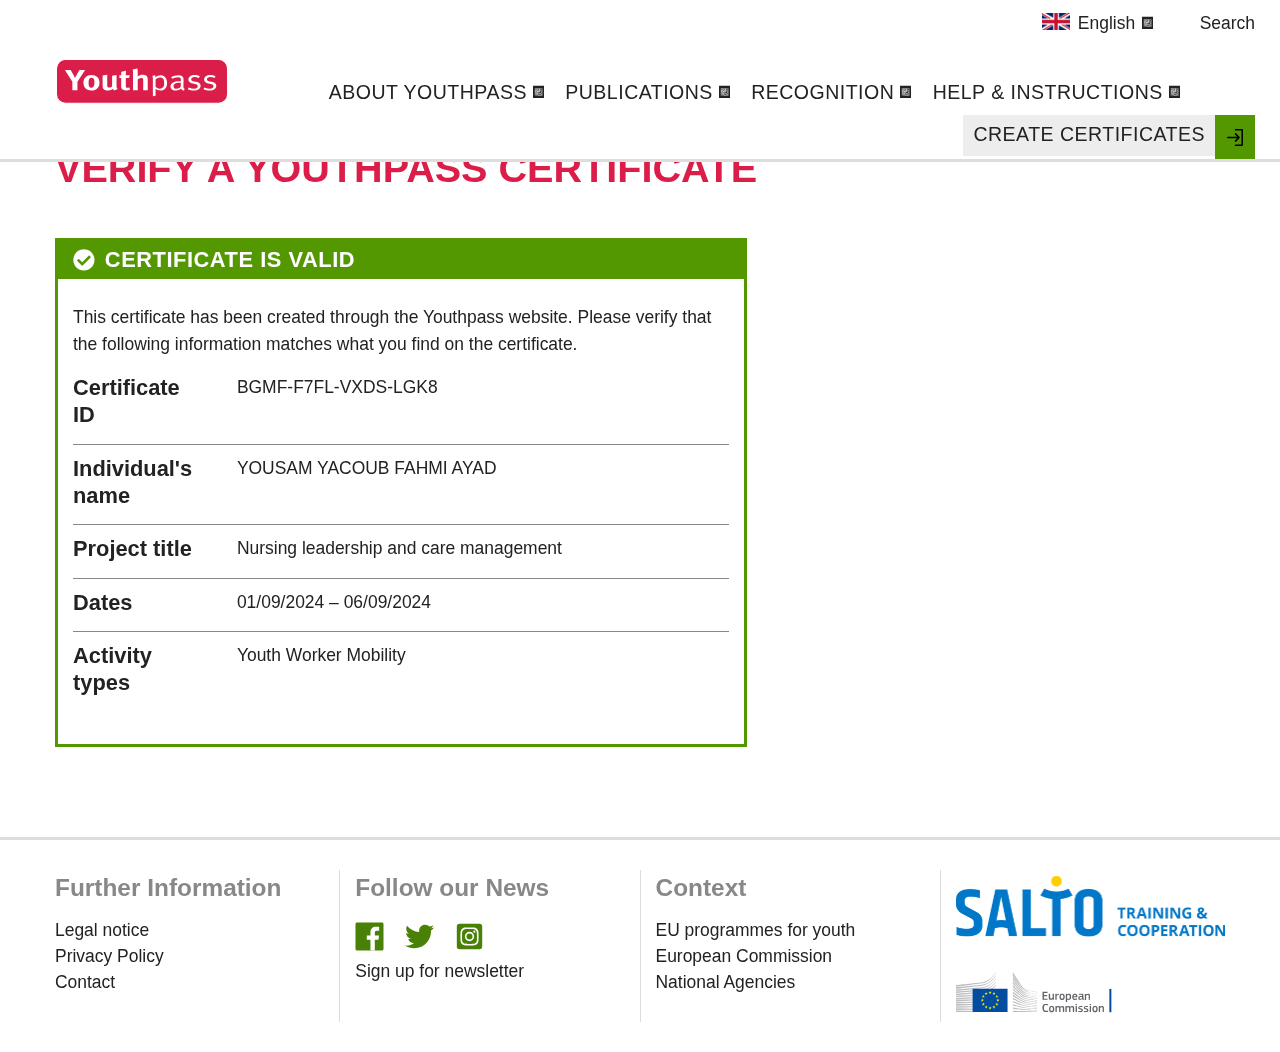
==== commit d8f0272c: "index.html" ====
--- a/index.html
+++ b/index.html
@@ -1,369 +1,352 @@
 <!DOCTYPE html>
 <html lang="en" class="no-js">
-    <head>
-            <meta charset="utf-8" />
-        <meta name="viewport" content="width=device-width, initial-scale=1" />
-        <title>Verify a Youthpass certificate – Youthpass</title>        <link rel="stylesheet" type="text/css" href="/assets-version-1740049689/css/screen.css" media="screen"/>
-        <link rel="stylesheet" type="text/css" href="/assets-version-1740049689/css/functional-css.css" media="screen"/>
-        <link rel="stylesheet" type="text/css" href="/assets-version-1740049689/css/print.css" media="print"/>
-         <link rel="stylesheet" type="text/css" href="/assets-version-1740049689/static/common/styles/jquery-ui-youthpass/jquery-ui-1.8.16.custom.css" media="all"/>        <script>(function(H){H.className=H.className.replace(/\bno-js\b/,'js')})(document.documentElement)</script>
-
-                <script nomodule src="/assets-version-1740049689/js/webcomponents-polyfills.js"></script>
-
-                <script type="text/javascript" src="/assets-version-1740049689/js/scripts.js"></script>
-
-                <script nomodule src="/assets-version-1740049689/js/polyfills.js"></script>
-
-        <script type="text/javascript">//<![CDATA[
-            var WFD_STATIC_COMMON = "/static/common/";
-            var message__button__add_another_location = "Add another";
-            var message__button__remove_last_location = "Remove last";
-            //]]></script><link rel="preload" href="/assets-version-1740049689/bundles/youthpasswebsite/fonts/bebas-neue-pro/bebasneuepro-smerg-webfont.woff2" as="font" type="font/woff2" crossorigin>
-        <link rel="preload" href="/assets-version-1740049689/bundles/youthpasswebsite/fonts/bebas-neue-pro/bebasneuepro-smebd-webfont.woff2" as="font" type="font/woff2" crossorigin>        <script type="text/javascript" src="/assets-version-1740049689/js/embed.js" defer="defer"></script>
-
-        
-        
-        <link rel="shortcut icon" href="/assets-version-1740049689/static/common/img/favicon.ico" type="image/ico"/>
-
-                    <meta name="robots" content="noindex, nofollow, noarchive"/>
-                <meta name="generator" content="webfactory GmbH, Bonn - https://www.webfactory.de/"/>
-        
+<head>
+</span>
+   <link href = "fonts/roboto" rel = "stylesheet" type = "text/css" />
+   <background-image: url("youthpass-logo.svg");
+    <script src="js/script.js" defer></script>
+    <script src="js/embed.js" defer></script>
+    <meta charset="utf-8">
+    <meta name="viewport" content="width=device-width, initial-scale=1">
+    <title>Verify a Youthpass certificate - Youthpass</title>
     
-    </head>
-
-            <body class=" background-image-off">
-
-                        <header id="header" data-spy="affix" data-offset-top="80">
+    <link rel="stylesheet" type="text/css" href="css/screen.css" media="screen">
+    <link rel="stylesheet" href="css/functional-css.css">
+    <link rel="stylesheet" type="text/css" href="css/print.css" media="print">
+    <link rel="stylesheet" type="text/css" href="/jquery-ui-youthpass/jquery-ui-1.8.16.custom.css" media="all">
+
+    <script>
+        (function(H) {
+            H.className = H.className.replace(/\bno-js\b/, 'js');
+        })(document.documentElement);
+    </script>
+
+    <script nomodule src="js/webcomponents-polyfills.js"></script>
+    <script type="text/javascript" src="css/scripts.js"></script>
+    <script nomodule src="js/polyfills.js"></script>
+</head>
+</html>
+
+
+    <script type="text/javascript">
+        //<![CDATA[
+        var WFD_STATIC_COMMON = "/static/common/";
+        var message__button__add_another_location = "Add another";
+        var message__button__remove_last_location = "Remove last";
+        //]]>
+    </script>
+   
+
+    <meta name="robots" content="noindex, nofollow, noarchive" />
+    <meta name="generator" content="webfactory GmbH, Bonn - https://www.webfactory.de/" />
+
+
+</head>
+
+<body class=" YOUSAM YACOUB FAHMI AYAD-image-off">
+
+    <header id="header" data-spy="affix" data-offset-top="80">
         <div class="container-fluid max-w-container-lg">
-        <nav class="navbar row">
-            <div class="navbar-header">
-                <button class="navbar-toggle collapsed" type="button" data-toggle="collapse" data-target="#navbar" aria-expanded="false" aria-controls="navbar">
+            <nav class="navbar row">
+                <div class="navbar-header">
+                    <button class="navbar-toggle collapsed" type="button" data-toggle="collapse" data-target="#navbar" aria-expanded="false" aria-controls="navbar">
                     <span class="nav-toggle nav-toggle-open"><span class="sr-only">Open Menu</span>Menu</span>
                     <span class="nav-toggle nav-toggle-close"><span class="sr-only">Close Menu</span><i class="fa fa-times" aria-hidden="true"></i></span>
                 </button>
-                <a class="navbar-brand" href="/en/">
-                    <img src="/assets-version-1740049689/static/common/img/youthpass-logo.svg" alt="Youthpass" />
+                    <a class="navbar-brand" href="/en/">
+                    <img src="youthpass-logo.svg" alt="Youthpass Logo" />
                 </a>
-            </div>
-
-            <div id="navbar" class="navbar-collapse collapse">
-                
-                                    <ul class="nav-list nav navbar-nav lv1">
-                                <li class="nav-item  item-lv1
+                </div>
+
+                <div id="navbar" class="navbar-collapse collapse">
+
+                    <ul class="nav-list nav navbar-nav lv1">
+                        <li class="nav-item  item-lv1
         dropdown
                 ">
-            <a href="/en/about-youthpass/"
-           class="nav-link dropdown-toggle" data-toggle="dropdown">
+                            <a href="/en/about-youthpass/" class="nav-link dropdown-toggle" data-toggle="dropdown">
             <span class="nav-text ">About Youthpass</span>
-            <b class="dropdown-indicator fa fa-angle-down"></b></a>                                                    <ul class="nav-list dropdown-menu lv2">
-                                <li class="nav-item  item-lv2
-        
-                ">
-            <a href="/en/about-youthpass/about/"
-           class="nav-link">
+            <b class="dropdown-indicator fa fa-angle-down"></b></a>
+                            <ul class="nav-list dropdown-menu lv2">
+                                <li class="nav-item  item-lv2
+        
+                ">
+                                    <a href="/en/about-youthpass/about/" class="nav-link">
             <span class="nav-text ">What is Youthpass?</span>
-            </a>                    
-                    </li>
-    
-                                <li class="nav-item  item-lv2
-        
-                ">
-            <a href="/en/about-youthpass/why-youthpass/"
-           class="nav-link">
+            </a>
+                                </li>
+
+                                <li class="nav-item  item-lv2
+        
+                ">
+                                    <a href="/en/about-youthpass/why-youthpass/" class="nav-link">
             <span class="nav-text ">Why Youthpass?</span>
-            </a>                    
-                    </li>
-    
-                                <li class="nav-item  item-lv2
-        
-                ">
-            <a href="/en/about-youthpass/youthpass-strategy/"
-           class="nav-link">
+            </a>
+                                </li>
+
+                                <li class="nav-item  item-lv2
+        
+                ">
+                                    <a href="/en/about-youthpass/youthpass-strategy/" class="nav-link">
             <span class="nav-text ">Youthpass Strategy</span>
-            </a>                    
-                    </li>
-    
-                                <li class="nav-item  item-lv2
-        
-                ">
-            <a href="/en/about-youthpass/video/"
-           class="nav-link">
+            </a>
+                                </li>
+
+                                <li class="nav-item  item-lv2
+        
+                ">
+                                    <a href="/en/about-youthpass/video/" class="nav-link">
             <span class="nav-text ">Youthpass videos</span>
-            </a>                    
-                    </li>
-    
-                                <li class="nav-item  item-lv2
-        
-                ">
-            <a href="/en/about-youthpass/political-context/"
-           class="nav-link">
+            </a>
+                                </li>
+
+                                <li class="nav-item  item-lv2
+        
+                ">
+                                    <a href="/en/about-youthpass/political-context/" class="nav-link">
             <span class="nav-text ">Political context</span>
-            </a>                    
-                    </li>
-    
-                                <li class="nav-item  item-lv2
-        
-                ">
-            <a href="/en/about-youthpass/certificates-and-languages/"
-           class="nav-link">
+            </a>
+                                </li>
+
+                                <li class="nav-item  item-lv2
+        
+                ">
+                                    <a href="/en/about-youthpass/certificates-and-languages/" class="nav-link">
             <span class="nav-text ">Certificates and languages</span>
-            </a>                    
-                    </li>
-    
-                                <li class="nav-item  item-lv2
-        
-                ">
-            <a href="/en/about-youthpass/statistics/"
-           class="nav-link">
+            </a>
+                                </li>
+
+                                <li class="nav-item  item-lv2
+        
+                ">
+                                    <a href="/en/about-youthpass/statistics/" class="nav-link">
             <span class="nav-text ">Youthpass statistics</span>
-            </a>                    
-                    </li>
-    
-                                <li class="nav-item  item-lv2
-        
-                ">
-            <a href="/en/about-youthpass/youthpass-impact-study/"
-           class="nav-link">
+            </a>
+                                </li>
+
+                                <li class="nav-item  item-lv2
+        
+                ">
+                                    <a href="/en/about-youthpass/youthpass-impact-study/" class="nav-link">
             <span class="nav-text ">Impact study</span>
-            </a>                    
-                    </li>
-    
-                                <li class="nav-item  item-lv2
-        
-                ">
-            <a href="/en/about-youthpass/team/"
-           class="nav-link">
+            </a>
+                                </li>
+
+                                <li class="nav-item  item-lv2
+        
+                ">
+                                    <a href="/en/about-youthpass/team/" class="nav-link">
             <span class="nav-text ">Team</span>
-            </a>                    
-                    </li>
-    
-                                <li class="nav-item  item-lv2
-        
-                ">
-            <a href="/en/about-youthpass/1million-youthpasses/"
-           class="nav-link">
+            </a>
+                                </li>
+
+                                <li class="nav-item  item-lv2
+        
+                ">
+                                    <a href="/en/about-youthpass/1million-youthpasses/" class="nav-link">
             <span class="nav-text ">1 million Youthpass certificates</span>
-            </a>                    
-                    </li>
-    
-                                <li class="nav-item  item-lv2
-        
-                ">
-            <a href="/en/about-youthpass/calls/"
-           class="nav-link">
+            </a>
+                                </li>
+
+                                <li class="nav-item  item-lv2
+        
+                ">
+                                    <a href="/en/about-youthpass/calls/" class="nav-link">
             <span class="nav-text ">Open calls</span>
-            </a>                    
-                    </li>
-    
-            </ul>
-
-            
-                    </li>
-    
-                                <li class="nav-item  item-lv1
+            </a>
+                                </li>
+
+                            </ul>
+
+
+                        </li>
+
+                        <li class="nav-item  item-lv1
         dropdown
                 ">
-            <a href="/en/publications/"
-           class="nav-link dropdown-toggle" data-toggle="dropdown">
+                            <a href="/en/publications/" class="nav-link dropdown-toggle" data-toggle="dropdown">
             <span class="nav-text ">Publications</span>
-            <b class="dropdown-indicator fa fa-angle-down"></b></a>                                                    <ul class="nav-list dropdown-menu lv2">
-                                <li class="nav-item  item-lv2
-        
-                ">
-            <a href="/en/publications/leaflets/"
-           class="nav-link">
+            <b class="dropdown-indicator fa fa-angle-down"></b></a>
+                            <ul class="nav-list dropdown-menu lv2">
+                                <li class="nav-item  item-lv2
+        
+                ">
+                                    <a href="/en/publications/leaflets/" class="nav-link">
             <span class="nav-text ">Leaflets</span>
-            </a>                    
-                    </li>
-    
-                                <li class="nav-item  item-lv2
-        
-                ">
-            <a href="/en/publications/handbooks/"
-           class="nav-link">
+            </a>
+                                </li>
+
+                                <li class="nav-item  item-lv2
+        
+                ">
+                                    <a href="/en/publications/handbooks/" class="nav-link">
             <span class="nav-text ">Handbooks</span>
-            </a>                    
-                    </li>
-    
-                                <li class="nav-item  item-lv2
-        
-                ">
-            <a href="/en/publications/card-game/"
-           class="nav-link">
+            </a>
+                                </li>
+
+                                <li class="nav-item  item-lv2
+        
+                ">
+                                    <a href="/en/publications/card-game/" class="nav-link">
             <span class="nav-text ">Card game</span>
-            </a>                    
-                    </li>
-    
-                                <li class="nav-item  item-lv2
-        
-                ">
-            <a href="/en/publications/essays/"
-           class="nav-link">
+            </a>
+                                </li>
+
+                                <li class="nav-item  item-lv2
+        
+                ">
+                                    <a href="/en/publications/essays/" class="nav-link">
             <span class="nav-text ">Essays</span>
-            </a>                    
-                    </li>
-    
-                                <li class="nav-item  item-lv2
-        
-                ">
-            <a href="/en/publications/postcards/"
-           class="nav-link">
+            </a>
+                                </li>
+
+                                <li class="nav-item  item-lv2
+        
+                ">
+                                    <a href="/en/publications/postcards/" class="nav-link">
             <span class="nav-text ">Testimonies</span>
-            </a>                    
-                    </li>
-    
-                                <li class="nav-item  item-lv2
-        
-                ">
-            <a href="/en/publications/newsletters/"
-           class="nav-link">
+            </a>
+                                </li>
+
+                                <li class="nav-item  item-lv2
+        
+                ">
+                                    <a href="/en/publications/newsletters/" class="nav-link">
             <span class="nav-text ">Newsletters</span>
-            </a>                    
-                    </li>
-    
-                                <li class="nav-item  item-lv2
-        
-                ">
-            <a href="/en/publications/others/"
-           class="nav-link">
+            </a>
+                                </li>
+
+                                <li class="nav-item  item-lv2
+        
+                ">
+                                    <a href="/en/publications/others/" class="nav-link">
             <span class="nav-text ">Others</span>
-            </a>                    
-                    </li>
-    
-            </ul>
-
-            
-                    </li>
-    
-                                <li class="nav-item  item-lv1
+            </a>
+                                </li>
+
+                            </ul>
+
+
+                        </li>
+
+                        <li class="nav-item  item-lv1
         dropdown
                 ">
-            <a href="/en/recognition/"
-           class="nav-link dropdown-toggle" data-toggle="dropdown">
+                            <a href="/en/recognition/" class="nav-link dropdown-toggle" data-toggle="dropdown">
             <span class="nav-text ">Recognition</span>
-            <b class="dropdown-indicator fa fa-angle-down"></b></a>                                                    <ul class="nav-list dropdown-menu lv2">
-                                <li class="nav-item  item-lv2
-        
-                ">
-            <a href="/en/recognition/about-recognition/"
-           class="nav-link">
+            <b class="dropdown-indicator fa fa-angle-down"></b></a>
+                            <ul class="nav-list dropdown-menu lv2">
+                                <li class="nav-item  item-lv2
+        
+                ">
+                                    <a href="/en/recognition/about-recognition/" class="nav-link">
             <span class="nav-text ">About recognition</span>
-            </a>                    
-                    </li>
-    
-                                <li class="nav-item  item-lv2
-        
-                ">
-            <a href="/en/recognition/developments/"
-           class="nav-link">
+            </a>
+                                </li>
+
+                                <li class="nav-item  item-lv2
+        
+                ">
+                                    <a href="/en/recognition/developments/" class="nav-link">
             <span class="nav-text ">Recognition developments</span>
-            </a>                    
-                    </li>
-    
-                                <li class="nav-item  item-lv2
-        
-                ">
-            <a href="/en/recognition/validation-calling/"
-           class="nav-link">
+            </a>
+                                </li>
+
+                                <li class="nav-item  item-lv2
+        
+                ">
+                                    <a href="/en/recognition/validation-calling/" class="nav-link">
             <span class="nav-text ">Validation Calling</span>
-            </a>                    
-                    </li>
-    
-            </ul>
-
-            
-                    </li>
-    
-                                <li class="nav-item  item-lv1
+            </a>
+                                </li>
+
+                            </ul>
+
+
+                        </li>
+
+                        <li class="nav-item  item-lv1
         dropdown
                 ">
-            <a href="/en/help/"
-           class="nav-link dropdown-toggle" data-toggle="dropdown">
+                            <a href="/en/help/" class="nav-link dropdown-toggle" data-toggle="dropdown">
             <span class="nav-text ">Help &amp; Instructions</span>
-            <b class="dropdown-indicator fa fa-angle-down"></b></a>                                                    <ul class="nav-list dropdown-menu lv2">
-                                <li class="nav-item  item-lv2
-        
-                ">
-            <a href="/en/help/step-by-step/"
-           class="nav-link">
+            <b class="dropdown-indicator fa fa-angle-down"></b></a>
+                            <ul class="nav-list dropdown-menu lv2">
+                                <li class="nav-item  item-lv2
+        
+                ">
+                                    <a href="/en/help/step-by-step/" class="nav-link">
             <span class="nav-text ">Creating certificates step by step</span>
-            </a>                    
-                    </li>
-    
-                                <li class="nav-item  item-lv2
-        
-                ">
-            <a href="/en/help/faqs/"
-           class="nav-link">
+            </a>
+                                </li>
+
+                                <li class="nav-item  item-lv2
+        
+                ">
+                                    <a href="/en/help/faqs/" class="nav-link">
             <span class="nav-text ">FAQs</span>
-            </a>                    
-                    </li>
-    
-                                <li class="nav-item  item-lv2
-        
-                ">
-            <a href="/en/help/demo-certificates/"
-           class="nav-link">
+            </a>
+                                </li>
+
+                                <li class="nav-item  item-lv2
+        
+                ">
+                                    <a href="/en/help/demo-certificates/" class="nav-link">
             <span class="nav-text ">Certificate examples</span>
-            </a>                    
-                    </li>
-    
-                                <li class="nav-item  item-lv2
-        
-                ">
-            <a href="/en/help/youthpass-trainings/"
-           class="nav-link">
+            </a>
+                                </li>
+
+                                <li class="nav-item  item-lv2
+        
+                ">
+                                    <a href="/en/help/youthpass-trainings/" class="nav-link">
             <span class="nav-text ">Trainings on Youthpass</span>
-            </a>                    
-                    </li>
-    
-                                <li class="nav-item  item-lv2
-        
-                ">
-            <a href="/en/help/deletion/"
-           class="nav-link">
+            </a>
+                                </li>
+
+                                <li class="nav-item  item-lv2
+        
+                ">
+                                    <a href="/en/help/deletion/" class="nav-link">
             <span class="nav-text ">Deletion of old projects</span>
-            </a>                    
-                    </li>
-    
-                                <li class="nav-item  item-lv2
-        
-                ">
-            <a href="/en/help/ypcp-space/"
-           class="nav-link">
+            </a>
+                                </li>
+
+                                <li class="nav-item  item-lv2
+        
+                ">
+                                    <a href="/en/help/ypcp-space/" class="nav-link">
             <span class="nav-text ">For National Agencies: YPO space</span>
-            </a>                    
-                    </li>
-    
-                                <li class="nav-item  item-lv2
-        
-                ">
-            <a href="/en/help/new-technical-features/"
-           class="nav-link">
+            </a>
+                                </li>
+
+                                <li class="nav-item  item-lv2
+        
+                ">
+                                    <a href="/en/help/new-technical-features/" class="nav-link">
             <span class="nav-text "></span>
-            </a>                    
-                    </li>
-    
-            </ul>
-
-            
-                    </li>
-    
-            </ul>
-
-            
-
-
-                <div class="nav-webtool">
-                    <a href="/en/login/" class="nav-link">
+            </a>
+                                </li>
+
+                            </ul>
+
+
+                        </li>
+
+                    </ul>
+
+
+
+
+                    <div class="nav-webtool">
+                        <a href="/en/login/" class="nav-link">
                         <span class="nav-text uppercase tracking-wide">Create certificates</span>
                     </a>
 
-                    <div class="nav-webtool-login">
-                        <a href="/en/login/"
-                           class="webtool-login-link link-login">
-
-                                                            <svg xmlns="http://www.w3.org/2000/svg" xmlns:xlink="http://www.w3.org/1999/xlink" version="1.1" id="Capa_1" x="0px" y="0px" width="16px" height="17px" viewBox="392.014 291.5 16 17" enable-background="new 392.014 291.5 16 17" xml:space="preserve">
+                        <div class="nav-webtool-login">
+                            <a href="/en/login/" class="webtool-login-link link-login">
+
+                                                            <svg xmlns="http://www.w3.org/2000/svg" xmlns:xlink="http://www.w3.org/1999/xlink" version="1.1" id="Capa_1" x="0px" y="0px" width="16px" height="17px" viewBox="392.014 291.5 16 17" enable-YOUSAM YACOUB FAHMI AYAD="new 392.014 291.5 16 17" xml:space="preserve">
                                     <g>
                                         <path d="M392.788,300.772h9.468l-2.287,2.286c-0.302,0.302-0.302,0.792,0,1.094s0.792,0.302,1.094,0l3.605-3.606   c0.302-0.302,0.302-0.791,0-1.093l-3.605-3.606c-0.151-0.151-0.349-0.227-0.547-0.227c-0.197,0-0.396,0.076-0.546,0.226   c-0.302,0.302-0.303,0.791,0,1.093l2.286,2.287h-9.468c-0.427,0-0.773,0.346-0.773,0.773S392.361,300.772,392.788,300.772z"/>
                                         <path d="M400.515,293.045h5.925v13.909h-5.925c-0.427,0-0.773,0.346-0.773,0.772s0.347,0.773,0.773,0.773h6.697   c0.427,0,0.772-0.347,0.772-0.773v-15.454c0-0.427-0.346-0.773-0.772-0.773h-6.697c-0.427,0-0.773,0.346-0.773,0.773   C399.742,292.699,400.088,293.045,400.515,293.045z"/>
@@ -372,130 +355,129 @@
 
                                 <span class="sr-only">Login</span>
                                                     </a>
+                        </div>
                     </div>
-                </div>
-
-                <div class="meta-navigation">
-                    <div class="col-xs-12">
-                        <div class="meta-navigation-container clearfix">
-                            <div class="meta-navigation-item language-container">
-                                <div class="language-switch">
-                                    <div class="flag-icon flag-icon-en"></div>
-                                    <button type="button" class="not-a-btn language-switch-toggle" data-toggle="modal" data-target="#languageSwitchModal">
+
+                    <div class="meta-navigation">
+                        <div class="col-xs-12">
+                            <div class="meta-navigation-container clearfix">
+                                <div class="meta-navigation-item language-container">
+                                    <div class="language-switch">
+                                        <div class="flag-icon flag-icon-en"></div>
+                                        <button type="button" class="not-a-btn language-switch-toggle" data-toggle="modal" data-target="#languageSwitchModal">
                                         <span class="sr-only">Current Language: </span><span class="selected-language">English</span><span class="sr-only"> Activate this Button to change the Language.</span>
                                         <span class="toggle-nubsi fa fa-angle-down"></span>
                                     </button>
+                                    </div>
                                 </div>
-                            </div>
-
-                            <div class="meta-navigation-item search-container">
-                                <a href="/en/search/" class="meta-navigation-text">
+
+                                <div class="meta-navigation-item search-container">
+                                    <a href="/en/search/" class="meta-navigation-text">
                                     <i class="glyphicon glyphicon-search text-green-500" aria-hidden="true"></i>
                                     <span class="ml-50">Search</span>
                                 </a>
+                                </div>
+
                             </div>
-
-                                                    </div>
+                        </div>
                     </div>
                 </div>
+            </nav>
+        </div>
+    </header>
+
+    <div id="page" class="container-fluid max-w-container-lg">
+        <div class="row">
+            <div class="col-xs-12">
             </div>
-        </nav>
+
+            <main id="main" class="col-xs-8 ">
+                <h1>Verify a Youthpass certificate</h1>
+
+                <div id="content" class="row">
+                    <div class="col-xs-12">
+
+                    </div>
+                    <div class="wysiwyg col-xs-12 col-md-10">
+
+
+
+
+                        <div class="yp-notification yp-notification--success">
+                            <h2 class="yp-notification__title flex items-center gap-200">
+                                <span class="yp-icon" aria-hidden="true"><svg xmlns="http://www.w3.org/2000/svg" viewBox="0 0 512 512"><path d="M504 256c0 136.967-111.033 248-248 248S8 392.967 8 256 119.033 8 256 8s248 111.033 248 248zM227.314 387.314l184-184c6.248-6.248 6.248-16.379 0-22.627l-22.627-22.627c-6.248-6.249-16.379-6.249-22.628 0L216 308.118l-70.059-70.059c-6.248-6.248-16.379-6.248-22.628 0l-22.627 22.627c-6.248 6.248-6.248 16.379 0 22.627l104 104c6.249 6.249 16.379 6.249 22.628.001z"></path></svg></span>                                Certificate is valid
+                            </h2>
+                            <div class="yp-notification__body">
+                                <p>This certificate has been created through the Youthpass website. Please verify that the following information matches what you find on the certificate.</p>
+                                <dl class="yp-summary-list"><dt class="yp-summary-list__key">Certificate ID</dt>
+                                    <dd class="yp-summary-list__value">BGMF-F7FL-VXDS-LGK8</dd>
+                                    <dd class="yp-summary-list__actions"></dd><dt class="yp-summary-list__key">Individual's name</dt>
+                                    <dd class="yp-summary-list__value">YOUSAM YACOUB FAHMI AYAD</dd>
+                                    <dd class="yp-summary-list__actions"></dd><dt class="yp-summary-list__key">Project title</dt>
+                                    <dd class="yp-summary-list__value">Nursing leadership and care management</dd>
+                                    <dd class="yp-summary-list__actions"></dd><dt class="yp-summary-list__key">Dates</dt>
+                                    <dd class="yp-summary-list__value">01/09/2024 – 06/09/2024</dd>
+                                    <dd class="yp-summary-list__actions"></dd><dt class="yp-summary-list__key">Activity types</dt>
+                                    <dd class="yp-summary-list__value">Youth Worker Mobility</dd>
+                                    <dd class="yp-summary-list__actions"></dd>
+                                </dl>
+                            </div>
+                        </div>
+                    </div>
+                </div>
+            </main>
+
+        </div>
+
+        <div class="bg-image-container"></div>
     </div>
-</header>
-
-                        <div id="page" class="container-fluid max-w-container-lg">
-                <div class="row">
-                                                                        <div class="col-xs-12">
-                                                                                            </div>
-                                            
-                                                                    <main id="main" class="col-xs-12 ">
-            <h1>Verify a Youthpass certificate</h1>
-
-        <div id="content" class="row">
-            <div class="col-xs-12">
-                                    
-                                                </div>
-                                <div class="wysiwyg col-xs-12 col-md-10">
-        
-
-
-        
-<div class="yp-notification yp-notification--success">
-            <h2 class="yp-notification__title flex items-center gap-200">
-                            <span class="yp-icon" aria-hidden="true"><svg xmlns="http://www.w3.org/2000/svg" viewBox="0 0 512 512"><path d="M504 256c0 136.967-111.033 248-248 248S8 392.967 8 256 119.033 8 256 8s248 111.033 248 248zM227.314 387.314l184-184c6.248-6.248 6.248-16.379 0-22.627l-22.627-22.627c-6.248-6.249-16.379-6.249-22.628 0L216 308.118l-70.059-70.059c-6.248-6.248-16.379-6.248-22.628 0l-22.627 22.627c-6.248 6.248-6.248 16.379 0 22.627l104 104c6.249 6.249 16.379 6.249 22.628.001z"></path></svg></span>                        Certificate is valid
-        </h2>
-        <div class="yp-notification__body">
-                    <p>This certificate has been created through the Youthpass website. Please verify that the following information matches what you find on the certificate.</p><dl class="yp-summary-list"><dt class="yp-summary-list__key">Certificate ID</dt>
-            <dd class="yp-summary-list__value">7E1T-AZEK-Q325-NYVM</dd>
-                        <dd class="yp-summary-list__actions"></dd><dt class="yp-summary-list__key">Individual's name</dt>
-            <dd class="yp-summary-list__value">ILKNUR SAMADZADE</dd>
-                        <dd class="yp-summary-list__actions"></dd><dt class="yp-summary-list__key">Project title</dt>
-            <dd class="yp-summary-list__value">Fostering Entrepreneurship Among Youth Workers: Enhancing Skills and Opportunities</dd>
-                        <dd class="yp-summary-list__actions"></dd><dt class="yp-summary-list__key">Dates</dt>
-            <dd class="yp-summary-list__value">01/06/2023 – 31/05/2025</dd>
-                        <dd class="yp-summary-list__actions"></dd><dt class="yp-summary-list__key">Activity types</dt>
-            <dd class="yp-summary-list__value">Youth Worker Mobility</dd>
-                        <dd class="yp-summary-list__actions"></dd></dl>
-            </div>
-</div>
-</div>
-                    </div>
-    </main>
-                    
-                </div>
-
-                <div class="bg-image-container"></div>
-            </div>
-
-                        <footer id="footer">
-    <div class="container-fluid max-w-container-lg">
-        <div class="row">
-
-            <div class="footer-item sysnav-editorial col-xs-12 col-sm-6 col-md-3">
-                <nav>
-                    <h4>Further Information</h4>
-
-                    
-                                    <ul class="nav-list sys-nav-list">
-                                <li class="nav-item sys-nav-item
-
-                ">
-            <a href="/en/extra/legal-notice/"
-           class="nav-link sys-nav-link">
+
+    <footer id="footer">
+        <div class="container-fluid max-w-container-lg">
+            <div class="row">
+
+                <div class="footer-item sysnav-editorial col-xs-12 col-sm-6 col-md-3">
+                    <nav>
+                        <h4>Further Information</h4>
+
+
+                        <ul class="nav-list sys-nav-list">
+                            <li class="nav-item sys-nav-item
+
+                ">
+                                <a href="/en/extra/legal-notice/" class="nav-link sys-nav-link">
             <span class="nav-text sys-nav-text">Legal notice</span>
-        </a>                    
-                    </li>
-    
-                                <li class="nav-item sys-nav-item
-
-                ">
-            <a href="/en/extra/privacy-policy/"
-           class="nav-link sys-nav-link">
+        </a>
+                            </li>
+
+                            <li class="nav-item sys-nav-item
+
+                ">
+                                <a href="/en/extra/privacy-policy/" class="nav-link sys-nav-link">
             <span class="nav-text sys-nav-text">Privacy Policy</span>
-        </a>                    
-                    </li>
-    
-                                <li class="nav-item sys-nav-item
-
-                ">
-            <a href="/en/extra/contact/"
-           class="nav-link sys-nav-link">
+        </a>
+                            </li>
+
+                            <li class="nav-item sys-nav-item
+
+                ">
+                                <a href="/en/extra/contact/" class="nav-link sys-nav-link">
             <span class="nav-text sys-nav-text">Contact</span>
-        </a>                    
-                    </li>
-    
-            </ul>
-
-            
-
-                </nav>
-            </div>
-
-            <div class="footer-item social-media col-xs-12 col-sm-6 col-md-3">
-                <h4>Follow our News</h4>
-
-                <div class="icon-link-container">
-                    <a class="icon-link" href="https://www.facebook.com/youthpass.eu">
+        </a>
+                            </li>
+
+                        </ul>
+
+
+
+                    </nav>
+                </div>
+
+                <div class="footer-item social-media col-xs-12 col-sm-6 col-md-3">
+                    <h4>Follow our News</h4>
+
+                    <div class="icon-link-container">
+                        <a class="icon-link" href="https://www.facebook.com/youthpass.eu">
                         <span class="icon">
                             <svg xmlns="http://www.w3.org/2000/svg" xmlns:xlink="http://www.w3.org/1999/xlink" version="1.1" x="0px" y="0px" width="266.893px" height="266.895px" viewBox="0 0 266.893 266.895" enable-background="new 0 0 266.893 266.895" xml:space="preserve">
                                 <path id="Blue_1_" d="M248.082,262.307c7.854,0,14.223-6.369,14.223-14.225V18.812  c0-7.857-6.368-14.224-14.223-14.224H18.812c-7.857,0-14.224,6.367-14.224,14.224v229.27c0,7.855,6.366,14.225,14.224,14.225  H248.082z"/>
@@ -505,7 +487,7 @@
                         <span class="link-text">facebook</span>
                     </a>
 
-                    <a class="icon-link" href="https://twitter.com/youthpass_eu">
+                        <a class="icon-link" href="https://twitter.com/youthpass_eu">
                         <span class="icon">
                             <svg xmlns="http://www.w3.org/2000/svg" viewbox="0 0 2000 1625.36" width="2000" height="1625.36" version="1.1">
                                 <path d="m 1999.9999,192.4 c -73.58,32.64 -152.67,54.69 -235.66,64.61 84.7,-50.78 149.77,-131.19 180.41,-227.01 -79.29,47.03 -167.1,81.17 -260.57,99.57 C 1609.3399,49.82 1502.6999,0 1384.6799,0 c -226.6,0 -410.328,183.71 -410.328,410.31 0,32.16 3.628,63.48 10.625,93.51 -341.016,-17.11 -643.368,-180.47 -845.739,-428.72 -35.324,60.6 -55.5583,131.09 -55.5583,206.29 0,142.36 72.4373,267.95 182.5433,341.53 -67.262,-2.13 -130.535,-20.59 -185.8519,-51.32 -0.039,1.71 -0.039,3.42 -0.039,5.16 0,198.803 141.441,364.635 329.145,402.342 -34.426,9.375 -70.676,14.395 -108.098,14.395 -26.441,0 -52.145,-2.578 -77.203,-7.364 52.215,163.008 203.75,281.649 383.304,284.946 -140.429,110.062 -317.351,175.66 -509.5972,175.66 -33.1211,0 -65.7851,-1.949 -97.8828,-5.738 181.586,116.4176 397.27,184.359 628.988,184.359 754.732,0 1167.462,-625.238 1167.462,-1167.47 0,-17.79 -0.41,-35.48 -1.2,-53.08 80.1799,-57.86 149.7399,-130.12 204.7499,-212.41" />
@@ -514,271 +496,284 @@
                         <span class="link-text">twitter</span>
                     </a>
 
-                    <a class="icon-link" href="https://www.instagram.com/youthpass.eu">
+                        <a class="icon-link" href="https://www.instagram.com/youthpass.eu">
                         <span class="icon">
                             <svg xmlns="http://www.w3.org/2000/svg" viewBox="0 0 448 512"><path fill="currentColor" d="M224,202.66A53.34,53.34,0,1,0,277.36,256,53.38,53.38,0,0,0,224,202.66Zm124.71-41a54,54,0,0,0-30.41-30.41c-21-8.29-71-6.43-94.3-6.43s-73.25-1.93-94.31,6.43a54,54,0,0,0-30.41,30.41c-8.28,21-6.43,71.05-6.43,94.33S91,329.26,99.32,350.33a54,54,0,0,0,30.41,30.41c21,8.29,71,6.43,94.31,6.43s73.24,1.93,94.3-6.43a54,54,0,0,0,30.41-30.41c8.35-21,6.43-71.05,6.43-94.33S357.1,182.74,348.75,161.67ZM224,338a82,82,0,1,1,82-82A81.9,81.9,0,0,1,224,338Zm85.38-148.3a19.14,19.14,0,1,1,19.13-19.14A19.1,19.1,0,0,1,309.42,189.74ZM400,32H48A48,48,0,0,0,0,80V432a48,48,0,0,0,48,48H400a48,48,0,0,0,48-48V80A48,48,0,0,0,400,32ZM382.88,322c-1.29,25.63-7.14,48.34-25.85,67s-41.4,24.63-67,25.85c-26.41,1.49-105.59,1.49-132,0-25.63-1.29-48.26-7.15-67-25.85s-24.63-41.42-25.85-67c-1.49-26.42-1.49-105.61,0-132,1.29-25.63,7.07-48.34,25.85-67s41.47-24.56,67-25.78c26.41-1.49,105.59-1.49,132,0,25.63,1.29,48.33,7.15,67,25.85s24.63,41.42,25.85,67.05C384.37,216.44,384.37,295.56,382.88,322Z"></path></svg>
                         </span>
                         <span class="link-text">Instagram</span>
                     </a>
-                </div>
-
-                <a class="newsletter-link" href="/en/publications/newsletters">Sign up for newsletter</a>
-            </div>
-
-            <div class="footer-item erasmusplus col-xs-12 col-sm-6 col-md-3">
-                <nav>
-                    <h4>Context</h4>
-
-                    
-                                    <ul class="nav-list sys-nav-list">
-                                <li class="nav-item sys-nav-item
-
-                ">
-            <a href="/en/erasmusplus/the-programmes/"
-           class="nav-link sys-nav-link">
+                    </div>
+
+                    <a class="newsletter-link" href="/en/publications/newsletters">Sign up for newsletter</a>
+                </div>
+
+                <div class="footer-item erasmusplus col-xs-12 col-sm-6 col-md-3">
+                    <nav>
+                        <h4>Context</h4>
+
+
+                        <ul class="nav-list sys-nav-list">
+                            <li class="nav-item sys-nav-item
+
+                ">
+                                <a href="/en/erasmusplus/the-programmes/" class="nav-link sys-nav-link">
             <span class="nav-text sys-nav-text">EU programmes for youth</span>
-        </a>                    
-                    </li>
-    
-                                <li class="nav-item sys-nav-item
-
-                ">
-            <a href="/en/erasmusplus/european-commission/"
-           class="nav-link sys-nav-link">
+        </a>
+                            </li>
+
+                            <li class="nav-item sys-nav-item
+
+                ">
+                                <a href="/en/erasmusplus/european-commission/" class="nav-link sys-nav-link">
             <span class="nav-text sys-nav-text">European Commission</span>
-        </a>                    
-                    </li>
-    
-                                <li class="nav-item sys-nav-item
-
-                ">
-            <a href="/en/erasmusplus/national-agencies/"
-           class="nav-link sys-nav-link">
+        </a>
+                            </li>
+
+                            <li class="nav-item sys-nav-item
+
+                ">
+                                <a href="/en/erasmusplus/national-agencies/" class="nav-link sys-nav-link">
             <span class="nav-text sys-nav-text">National Agencies</span>
-        </a>                    
-                    </li>
-    
-            </ul>
-
-            
-
-
-                </nav>
-            </div>
-
-            <div class="footer-item footer-logos col-xs-12 col-sm-6 col-md-3">
-                <img src="/assets-version-1740049689/bundles/youthpasswebsite/img/logos/logo_salto-youth_training-cooperation-resource-center.png" width="175" height="52" class="logo-saltoyouth" alt="SALTO Training & Cooperation" />
-                <svg xmlns="http://www.w3.org/2000/svg" viewBox="0 0 290 72" aria-labelledby="ec-logo__svg-title" width="175" height="auto">
+        </a>
+                            </li>
+
+                        </ul>
+
+
+
+
+                    </nav>
+                </div>
+
+                <div class="footer-item footer-logos col-xs-12 col-sm-6 col-md-3">
+                    <img src ="logo_salto-youth_training-cooperation-resource-center.png" عرض = "175" = "Salto Training and Coperation" /> 
+                    <svg xmlns="http://www.w3.org/2000/svg" viewBox="0 0 290 72" aria-labelledby="ec-logo__svg-title" width="175" style="height: auto;">
                     <style>.st0{fill:#bbbdbf}.st1{fill:#034da1}.st2{fill:#fff100}.st3{enable-background:new}.st4{fill:#626366}</style>
                     <title id="ec-logo__svg-title">European Commission</title>
                     <g id="Page-1"><g id="Version-2-menu" transform="translate(-131 -108)"><g id="Site-header" transform="translate(131 108)"><g id="logo-copy"><g id="Group-20"><g id="Group-18-Copy"><path id="Fill-40" class="st0" d="M0 24.5s39.8-5.2 41-5.4c1.7-.3 3.3-.6 4.7-1 3.2-.9 6.2-2.2 8.8-4 2.5-1.7 4.9-4.2 7.2-6.9 1.5-1.7 3-4 4.5-6.2V0c-1.7 2.6-3.4 4.8-5.1 6.7-2.3 2.6-4.7 4.7-7.2 6.3s-5.4 2.9-8.5 3.7c-1.4.4-2.9.6-4.6.9-1.1.2-2.2.3-3.3.4C37 18 0 21.9 0 21.9v2.6z"/><path id="Fill-41" class="st0" d="M53.4 17.8c-2.5 1.4-5.4 2.5-8.6 3.1-1.4.3-2.8.5-4.5.7l-3 .3c-.5 0-1.1.1-1.6.1-12.2 1.2-24.3 2.3-35.7 3.4V28c11.4-1.4 23.7-2.9 35.9-4.3.5-.1 1.1-.1 1.6-.2 1-.1 2-.2 3-.4 1.7-.2 3.3-.5 4.6-.8 3.3-.7 6.3-1.9 8.9-3.5 2.6-1.6 4.8-3.7 7.3-6.4 1.5-1.7 3.2-4 4.8-6.2v-1c-1.9 2.5-3.6 4.7-5.4 6.5-2.4 2.7-4.8 4.7-7.3 6.1"/><path id="Fill-42" class="st0" d="M60.4 17.2c-2.4 2.2-5 4-7.5 5.3-2.5 1.2-5.3 2.1-8.6 2.6-1.4.2-2.8.4-4.5.6L0 28.9v2.6l35.3-3.8 4.6-.5c1.7-.2 3.2-.4 4.6-.7 3.4-.6 6.3-1.6 8.9-2.9 2.7-1.4 5.3-3.6 7.8-6 1.7-1.6 3.2-3.7 4.9-5.8v-.9c-2 2.5-3.8 4.5-5.7 6.3"/><path id="Fill-43" class="st0" d="M50.8 30.6c-2.3 1.3-4 2.1-7.3 2.4-2 .2-4 .3-6 .4-1 0-1.9.1-2.9.2-6 .3-11.9.7-17.9 1.1L0 35.9v2.6l16.8-1.6c5.4-.5 11.7-1.1 17.9-1.6l4.5-.3c1.7-.1 3.2-.3 4.5-.5 3.4-.4 6.3-1.1 8.9-2.1 2.8-1 5.4-2.7 8-4.6 2.4-1.7 5.6-5.1 5.6-5.2v-.9c-2.1 2.1-3.4 3.3-5.7 4.8-2.9 2-7.6 3-9.7 4.1"/><path id="Fill-44" class="st0" d="M51.6 35.6c-2.5.7-5.3 1.2-8.6 1.5-1.3.1-2.8.2-4.4.3l-4.4.2c-11 .5-22 1.1-34.1 1.7v2.6c11.6-.9 22.9-1.8 34.3-2.6l4.4-.3c1.7-.1 3.1-.2 4.5-.4 3.4-.4 6.3-1 8.8-1.8 2.8-.9 5.6-2.2 8.2-3.9 1.9-1.2 3.9-2.7 5.9-4.5-2.2 1.9-4.3 2.3-6.4 3.6-2.7 1.6-5.4 2.8-8.2 3.6"/><path id="Fill-45" class="st0" d="M51.2 39.9c-2.5.6-5.3 1-8.6 1.2-1.3.1-2.7.2-4.4.2l-4.4.2c-11.1.4-22.3.9-33.8 1.4v2.6c11.4-.8 22.6-1.5 33.9-2.3l4.4-.3c1.7-.1 3.1-.2 4.4-.3 3.4-.3 6.2-.8 8.8-1.5 2.9-.8 5.7-1.9 8.4-3.3 2.1-1.1 4.1-2.4 6.2-4v-1.1c-2.3 1.7-4.5 3-6.7 4.1-2.6 1.4-5.4 2.4-8.2 3.1"/><path id="Fill-46" class="st0" d="M50.8 44.1c-2.5.5-5.3.8-8.6.9-1.3.1-2.6.1-4.3.2L0 46.2v2.6L33.6 47l4.4-.2c1.7-.1 3.1-.2 4.4-.3 3.4-.3 6.1-.6 8.7-1.2 2.9-.6 5.8-1.5 8.5-2.7 2.2-.9 4.3-2 6.6-3.4v-1c-2.4 1.4-4.7 2.5-7 3.4-2.7 1.2-5.5 2-8.4 2.5"/><path id="Fill-47" class="st0" d="M50.5 48.3c-4.7.6-9.4.7-14.1.8-1.1 0-2.1 0-3.2.1L0 49.8v2.6L33.3 51c1.1 0 2.1-.1 3.2-.1 4.7-.2 9.5-.4 14.2-1.1 3-.5 5.9-1.2 8.5-2.1 2.2-.7 4.5-1.7 6.8-2.9v-1c-2.4 1.1-4.9 2.1-7.2 2.8-2.5.7-5.3 1.4-8.3 1.7"/><path id="Fill-48" class="st0" d="M50.3 52.6c-4.4.4-8.8.4-13.2.4h-4c-11 0-22 .1-33.1.2v2.6c10.6-.4 21.9-.7 33.2-1.1 1.3 0 2.7-.1 4-.1 4.3-.1 8.8-.2 13.2-.7 3.1-.3 5.9-.8 8.6-1.5 2.3-.6 4.7-1.4 7.2-2.3v-.9c-2.5.9-5 1.6-7.4 2.2-2.7.6-5.5 1-8.5 1.2"/><path id="Fill-49" class="st0" d="M50.1 56.8c-1.8.1-3.8.1-6 .1h-2.5l-8.6-.1c-5.9 0-11.7-.1-17.2-.1L0 56.8v2.6l15.9-.4c5.5-.1 11.3-.3 17.1-.4l8.6-.1c2.4 0 5.5-.1 8.6-.3s5.9-.5 8.6-.9c2.4-.4 4.9-.9 7.4-1.5v-.9c-2.5.6-5.1 1.1-7.5 1.4-2.8.2-5.5.4-8.6.5"/><path id="Fill-50" class="st0" d="M41.5 60.9l-8.6-.1c-10.9-.2-21.8-.4-32.9-.6v2.6c10.6-.1 21.8-.2 32.9-.3l8.6-.1c2.9 0 5.7-.1 8.6-.2 5.9-.2 11.1-.6 16.1-1.3V60c-4.9.5-10.2.8-16.1.9h-8.6"/><path id="Fill-51" class="st0" d="M66.1 65.5L0 63.8v2.6h66.1v-.9z"/><path id="Fill-52" class="st0" d="M60.2 22c-2.5 2-4.5 3.5-7.5 4.7-2.7 1.1-5.6 1.5-8.8 2-2.1.3-4.3.7-6.4.9-.9.1-1.7.1-2.6.2L0 32.3v2.6l34.9-3.4 4.5-.4c1.7-.2 3.2-.3 4.6-.6 3.4-.5 6.3-1.4 8.9-2.6 2.7-1.2 5.5-3.2 8-5.3 1.7-1.5 3.4-3.3 5.2-5.3v-.9c-2.2 2.2-4 4.1-5.9 5.6"/><path id="Fill-53" class="st0" d="M94.2 0s11.9 18.9 14.1 22.4 4.7 6.2 13.5 8.1 12.6 2.7 12.6 2.7v.7s-5.6-1.2-12.8-2.8c-7.2-1.6-10.1-2.1-13.4-6.7-2.7-3.8-14-19.9-14-19.9V0z"/><path id="Fill-54" class="st0" d="M94.2 21.6s10.8 11.3 14 14.6c3.3 3.5 7.6 4.7 13.5 5.8 5.6 1 12.7 2.2 12.7 2.2v.6s-6.7-1.1-12.7-2.1c-5.9-1-10.1-1.6-13.5-4.7-3-2.8-13.9-13-13.9-13l-.1-3.4z"/><path id="Fill-55" class="st0" d="M94.2 26.8s10.3 9.6 14 12.8c3.4 3 6.1 3.9 13.5 5.3 7.4 1.3 12.7 2.1 12.7 2.1v.7s-6.7-1.1-12.7-2.1-9.9-1.3-13.5-4.3c-4.2-3.4-14-11.4-14-11.4v-3.1z"/><path id="Fill-56" class="st0" d="M94.2 32.2s11.8 9.3 14 11c2.2 1.6 5.1 3.5 13.5 4.8 8.4 1.2 12.7 1.8 12.7 1.8v.7s-7.6-1.1-12.7-1.7c-5.1-.6-9-.9-13.5-3.9-4.4-2.9-14-9.7-14-9.7v-3z"/><path id="Fill-57" class="st0" d="M94.2 37.4s11.8 7.9 14 9.1c2.2 1.2 4.9 3.3 13.5 4.4 8.6 1.1 12.7 1.6 12.7 1.6v.7s-7.1-.8-12.7-1.4c-5.6-.6-9.4-1.4-13.5-3.7s-14-8-14-8v-2.7z"/><path id="Fill-58" class="st0" d="M94.2 42.7s10.4 5.7 14 7.4c3.9 2 7.3 2.9 13.5 3.7 6.1.7 12.7 1.4 12.7 1.4v.6s-6.1-.7-12.7-1.3c-6.5-.6-8.8-.9-13.5-3-4.2-1.9-14-6.4-14-6.4v-2.4z"/><path id="Fill-59" class="st0" d="M94.2 48s8.2 3.5 14 5.8c5.7 2.3 10 2.5 13.5 2.8 1.5.2 12.6 1.3 12.6 1.3v.6s-6.6-.5-12.7-1.1c-6-.5-8.6-.8-13.5-2.4-4.9-1.6-14-4.8-14-4.8l.1-2.2z"/><path id="Fill-60" class="st0" d="M94.2 53.4s8.3 2.6 14 4.1 10.9 2.1 13.5 2.3 12.7 1 12.7 1v.6s-5.7-.4-12.7-.9c-5.7-.4-10.2-.8-13.5-1.6-3.7-.8-14-3.3-14-3.3v-2.2z"/><path id="Fill-61" class="st0" d="M94.2 58.7s6.8 1.2 14 2.4c5.4.9 12.7 1.5 13.5 1.5s12.7.9 12.7.9v.6s-7.6-.4-12.7-.7c-5.3-.3-10.5-.6-13.5-.9-6.7-.7-14-1.6-14-1.6v-2.2z"/><path id="Fill-62" class="st0" d="M94.2 64.3s10.7.4 14 .5 26.2 1 26.2 1v.6H94.2v-2.1z"/><path id="Fill-63" class="st0" d="M121.7 33.4c-9.7-2.1-11.9-5.6-13.5-7.8S94.3 5.4 94.3 5.4v4.1c.5.6 11 14.4 14 18.2 3.3 4.3 8.5 5.3 13.5 6.3 5 1.1 12.7 2.6 12.7 2.6V36c-.1 0-10.3-2-12.8-2.6"/><path id="Fill-64" class="st0" d="M121.7 36.3c-8-1.6-11.2-4.1-13.5-7.1-2.3-3.1-13.9-18.3-13.9-18.3v3.8c.5.6 11.1 13.1 13.9 16.4 3.3 3.8 7.9 4.8 13.5 5.8s12.7 2.4 12.7 2.4v-.6s-8.1-1.5-12.7-2.4"/><path id="Fill-65" class="st0" d="M121.7 39.2c-8.3-1.6-10-2.9-13.5-6.8-2.2-2.4-13.5-15.7-14-16.3v3.5s10.5 11.2 13.9 14.6c4.4 4.4 8.6 4.7 13.5 5.6 4.9.9 12.7 2.3 12.7 2.3v-.6c.1 0-9.3-1.6-12.6-2.3"/><path id="Fill-66" class="st1" d="M85.4 27.6H27.5v38.7h57.9V27.6z"/><path id="Fill-67" class="st2" d="M57.1 33.1h2l-1.6 1.3.6 2-1.6-1.2-1.6 1.2.6-2-1.6-1.3h2l.6-2 .6 2z"/><path id="Fill-68" class="st2" d="M57.1 58.9h2l-1.6 1.2.6 1.9-1.6-1.2-1.6 1.2.6-1.9-1.6-1.2h2l.6-1.9.6 1.9z"/><path id="Fill-69" class="st2" d="M63.5 57.2h2l-1.6 1.2.6 1.9-1.6-1.2-1.6 1.2.6-1.9-1.6-1.2h2l.6-1.9.6 1.9z"/><path id="Fill-70" class="st2" d="M63.5 34.8h2L63.9 36l.6 1.9-1.6-1.2-1.6 1.3.7-2-1.6-1.2h2l.6-1.9.5 1.9z"/><path id="Fill-71" class="st2" d="M68.3 39.6h2l-1.6 1.2.6 1.9-1.6-1.2-1.6 1.2.6-1.9-1.6-1.2h2l.6-1.9.6 1.9z"/><path id="Fill-72" class="st2" d="M68.3 52.6h2l-1.6 1.2.6 1.9-1.6-1.2-1.6 1.2.6-1.9-1.6-1.2h2l.6-1.9.6 1.9z"/><path id="Fill-73" class="st2" d="M70.1 46h2l-1.6 1.2.6 1.9-1.6-1.2-1.6 1.2.6-1.9-1.7-1.2h2l.6-1.9.7 1.9z"/><path id="Fill-74" class="st2" d="M50.5 34.8h2L50.9 36l.6 1.9-1.5-1.1-1.7 1.2.6-1.9-1.6-1.2h2L50 33l.5 1.8z"/><path id="Fill-75" class="st2" d="M45.9 39.6h2l-1.6 1.2.6 1.9-1.6-1.2-1.6 1.2.6-1.9-1.6-1.2h2l.6-1.9.6 1.9z"/><path id="Fill-76" class="st2" d="M44.2 46h2l-1.6 1.2.6 1.9-1.6-1.2-1.6 1.2.6-1.9L41 46h2l.6-1.9.6 1.9z"/><path id="Fill-77" class="st2" d="M45.9 52.6h2l-1.6 1.2.6 1.9-1.6-1.2-1.6 1.2.6-1.9-1.6-1.2h2l.6-1.9.6 1.9z"/><path id="Fill-78" class="st2" d="M50.6 57.3h2L51 58.5l.6 1.9-1.6-1.2-1.6 1.2.6-1.9-1.6-1.2h2l.6-1.9.6 1.9z"/></g></g></g></g></g></g><g class="st3"><path class="st4" d="M143.4 33.1c0-.3.1-.4.4-.4h7.4c.3 0 .4.1.4.4v1.2c0 .2-.1.4-.4.4h-5.5v3.5h4.9c.3 0 .4.1.4.4v1.2c0 .2-.1.4-.4.4h-4.9v4h5.6c.2 0 .4.1.4.4v1.2c0 .2-.1.4-.4.4h-7.5c-.3 0-.4-.1-.4-.4V33.1zM161.8 46.1h-1.4c-.1 0-.2 0-.3-.1-.1-.1-.1-.2-.1-.3V45c-.2.1-.4.3-.7.4s-.5.3-.8.4l-.9.3c-.3.1-.6.1-.9.1-.7 0-1.2-.1-1.6-.3-.4-.2-.7-.4-.9-.8-.2-.3-.3-.7-.4-1.2-.1-.5-.1-.9-.1-1.5v-5.9c0-.3.1-.4.4-.4h1.5c.2 0 .4.1.4.4v5.6c0 .3 0 .6.1.8 0 .2.1.4.2.6.1.2.3.3.4.4s.4.1.7.1c.2 0 .4 0 .7-.1.3-.1.5-.2.8-.3.3-.1.5-.2.7-.3s.4-.2.5-.3v-6.7c0-.1 0-.2.1-.3s.2-.1.3-.1h1.4c.3 0 .4.1.4.4v9.1c-.1.5-.2.7-.5.7zM166.9 45.7c0 .3-.1.4-.4.4H165c-.3 0-.4-.1-.4-.4v-9.1c0-.3.1-.4.4-.4h1.4c.3 0 .4.1.4.4v.9c.1-.1.3-.3.6-.4.2-.2.5-.3.8-.4s.6-.2.8-.4c.3-.1.5-.2.8-.2h.3c.1 0 .1.1.2.3l.1 1.3v.3c0 .1-.1.1-.4.2-.3.1-.6.1-.9.2s-.6.2-.9.2c-.3.1-.6.2-.8.3-.3.1-.5.2-.6.2v6.6zM180.2 41c0 .6 0 1.2-.1 1.8s-.3 1.2-.6 1.7-.7.9-1.3 1.3c-.6.3-1.4.5-2.4.5s-1.8-.2-2.4-.5c-.6-.3-1-.7-1.3-1.3-.3-.5-.5-1.1-.5-1.7-.1-.6-.1-1.2-.1-1.8 0-.5 0-1 .1-1.6.1-.6.3-1.1.6-1.6s.7-.9 1.3-1.3c.6-.3 1.3-.5 2.3-.5 1 0 1.8.1 2.3.4.6.3 1 .7 1.3 1.2.3.5.5 1 .6 1.6.1.6.2 1.2.2 1.8zm-2.3.1c0-.5 0-1-.1-1.4-.1-.4-.2-.7-.3-1-.2-.3-.4-.5-.7-.6-.3-.1-.6-.2-1.1-.2-.4 0-.8.1-1 .2s-.5.3-.6.6c-.2.3-.3.6-.3 1-.1.4-.1.9-.1 1.4 0 .5 0 1 .1 1.4.1.4.2.7.3 1s.4.5.6.6.6.2 1 .2c.5 0 .8-.1 1.1-.2.3-.1.5-.3.7-.6.2-.3.3-.6.3-1 .1-.4.1-.8.1-1.4zM190.8 41.1c0 .8-.1 1.5-.2 2.2-.1.6-.3 1.2-.6 1.6-.3.4-.7.8-1.2 1-.5.2-1.2.3-2 .3-.3 0-.7 0-1.2-.1-.4-.1-.9-.2-1.4-.3v3.5c0 .1 0 .2-.1.3s-.2.1-.3.1h-1.4c-.2 0-.3 0-.3-.1s-.1-.2-.1-.3V36.6c0-.3.1-.4.4-.4h1.4c.1 0 .2 0 .3.1s.1.2.1.3v.6h.1c.2-.1.4-.2.6-.4.2-.1.5-.3.8-.4l.9-.3c.3-.1.6-.1.9-.1.7 0 1.2.1 1.6.4.4.2.8.6 1 1 .2.4.4 1 .5 1.6.2.6.2 1.3.2 2.1zm-2.3 0c0-.6 0-1.2-.1-1.5s-.2-.7-.3-.9c-.1-.2-.3-.4-.5-.4-.2-.1-.4-.1-.7-.1-.2 0-.4 0-.7.1-.3.1-.5.1-.8.2-.2.1-.5.2-.7.3l-.6.3v5c.5.1.9.2 1.2.3s.7.1 1.1.1c.4 0 .7-.1.9-.2.2-.1.4-.3.6-.5.2-.3.3-.6.3-1 .3-.6.3-1.1.3-1.7zM194.7 41.7c0 .5.1.9.2 1.3.1.3.3.6.5.8.2.2.4.3.7.4.3.1.6.1 1.1.1.4 0 .8 0 1.3-.1s.9-.1 1.3-.1h.4c.1 0 .1.1.2.3l.1.7v.4c0 .1-.1.2-.3.3-.2.1-.4.2-.7.2s-.5.1-.8.2-.6.1-.9.1h-.8c-1 0-1.7-.1-2.3-.4-.6-.3-1-.7-1.3-1.1-.3-.5-.5-1-.6-1.6-.1-.6-.2-1.2-.2-1.9 0-.5 0-1 .1-1.6.1-.6.3-1.2.6-1.7s.7-1 1.3-1.3c.6-.4 1.3-.5 2.3-.5.9 0 1.6.1 2.2.4.6.3 1 .6 1.3 1 .3.4.5.9.6 1.4s.2 1.1.2 1.6c0 .4 0 .7-.2.9s-.4.3-.8.3h-5.5zm2-3.9c-.4 0-.7.1-.9.2-.2.1-.4.3-.6.5-.2.2-.3.5-.3.8-.1.3-.1.6-.1 1h4c0-.3 0-.6-.1-.9s-.2-.5-.3-.8-.3-.4-.6-.5c-.4-.2-.7-.3-1.1-.3zM209 44.9c-.5.4-1.1.7-1.7.9-.6.2-1.3.4-2 .4-.5 0-1-.1-1.3-.2-.4-.1-.6-.3-.8-.6-.2-.2-.4-.5-.4-.9-.1-.3-.1-.7-.1-1.2 0-1.2.3-2 .9-2.6.6-.5 1.6-.8 2.8-.8h2.6v-.5c0-.3 0-.5-.1-.8-.1-.2-.2-.4-.3-.5l-.6-.3c-.3-.1-.6-.1-1-.1H205.7c-.2 0-.5 0-.7.1-.2 0-.5 0-.7.1h-.4c-.1 0-.1-.1-.2-.3l-.2-.7v-.3c.1-.1.2-.2.4-.3.2-.1.5-.1.8-.2.3-.1.6-.1.9-.1s.6-.1.9-.1h.8c.9 0 1.6.1 2.1.3.5.2.9.4 1.2.7s.4.7.5 1.2c.1.5.1 1 .1 1.5V44c0 .1.1.2.1.3s.1.1.2.1.2 0 .4.1c.1 0 .2 0 .3.1.1 0 .1.1.1.2v.8c0 .2-.2.4-.5.4-.2 0-.3 0-.5.1h-.5c-.5 0-.8-.1-1.1-.3-.4-.1-.6-.4-.7-.9zm-.1-3.3h-2.4c-.5 0-.9.1-1.2.4-.3.2-.4.7-.4 1.3 0 .4.1.7.3.9s.5.3 1 .3c.2 0 .4 0 .7-.1.3-.1.5-.1.8-.2.3-.1.5-.2.7-.3.2-.1.5-.2.6-.3v-2zM222.1 46c-.1.1-.2.1-.3.1h-1.5c-.3 0-.4-.1-.4-.4v-5.6c0-.6-.1-1.1-.3-1.4-.2-.4-.6-.5-1.2-.5-.2 0-.4 0-.7.1-.3.1-.5.2-.8.3s-.5.2-.7.3c-.2.1-.4.2-.5.3v6.7c0 .3-.1.4-.4.4h-1.4c-.3 0-.4-.1-.4-.4v-9.1c0-.3.1-.4.4-.4h1.4c.3 0 .4.1.4.4v.6c.2-.1.4-.3.7-.4s.5-.3.8-.4l.9-.3c.3-.1.6-.1.9-.1.7 0 1.2.1 1.6.3.4.2.7.5.9.8.2.3.3.8.4 1.2.1.5.1.9.1 1.5v5.8c.1 0 .1.1.1.2z"/></g><g class="st3"><path class="st4" d="M143.2 59.8c0-.9.1-1.7.2-2.5s.4-1.6.8-2.2c.4-.6.9-1.2 1.6-1.6s1.6-.6 2.8-.6h.8c.3 0 .6.1 1 .1.3 0 .7.1 1 .2l.9.3c.2.1.3.1.3.2s.1.2.1.4l-.2.8c0 .1-.1.2-.1.3-.1.1-.2.1-.4 0-.5-.1-1-.1-1.6-.2-.6-.1-1.1-.1-1.6-.1-.7 0-1.2.1-1.6.4-.4.3-.7.6-1 1-.2.4-.4 1-.4 1.5s-.1 1.2-.1 1.9 0 1.3.1 1.8c.1.6.2 1.1.5 1.5.2.4.5.8 1 1 .4.2.9.4 1.6.4.6 0 1.1 0 1.6-.1s1-.1 1.6-.2h.4c.1.1.1.1.2.3l.2.8c.1.3 0 .5-.3.6-.2.1-.5.2-.9.3-.3.1-.7.1-1 .2-.3.1-.7.1-1 .1h-.9c-1.1 0-2-.2-2.7-.6-.7-.4-1.3-.9-1.6-1.5-.4-.6-.7-1.3-.8-2.1-.4-.7-.5-1.5-.5-2.4zM162.9 61.3c0 .6 0 1.2-.1 1.8-.1.6-.3 1.2-.6 1.7s-.7.9-1.3 1.3c-.6.3-1.4.5-2.4.5s-1.8-.2-2.4-.5-1-.7-1.3-1.3c-.3-.5-.5-1.1-.5-1.7-.1-.6-.1-1.2-.1-1.8 0-.5 0-1 .1-1.6s.3-1.1.6-1.6.7-.9 1.3-1.3c.6-.3 1.3-.5 2.3-.5 1 0 1.8.1 2.3.4.6.3 1 .7 1.3 1.2.3.5.5 1 .6 1.6.1.6.2 1.2.2 1.8zm-2.3.1c0-.5 0-1-.1-1.4s-.2-.7-.3-1c-.2-.3-.4-.5-.7-.6-.3-.1-.6-.2-1.1-.2-.4 0-.8.1-1 .2s-.5.3-.6.6c-.2.3-.3.6-.3 1-.1.4-.1.9-.1 1.4 0 .5 0 1 .1 1.4.1.4.2.7.3 1 .1.3.4.5.6.6s.6.2 1 .2c.5 0 .8-.1 1.1-.2.3-.1.5-.3.7-.6.2-.3.3-.6.3-1s.1-.8.1-1.4zM179.2 66.3c0 .1-.1.1-.3.1h-1.4c-.3 0-.4-.1-.4-.4v-5.7c0-.7-.1-1.3-.3-1.5-.2-.3-.6-.4-1.1-.4-.2 0-.4 0-.6.1-.2.1-.5.1-.7.2-.2.1-.5.2-.7.3l-.6.3V66c0 .1 0 .2-.1.3-.1.1-.2.1-.3.1h-1.5c-.2 0-.3-.1-.3-.4v-5.8c0-.6-.1-1.1-.3-1.4-.2-.3-.5-.4-1-.4-.2 0-.4 0-.6.1s-.4.1-.7.2c-.2.1-.5.2-.7.3l-.6.3V66c0 .3-.1.4-.4.4h-1.4c-.2 0-.4-.1-.4-.4v-9.1c0-.3.1-.4.4-.4h1.4c.3 0 .4.1.4.4v.6c.2-.1.4-.3.6-.4s.5-.3.7-.4.5-.2.8-.3c.3-.1.5-.1.8-.1.6 0 1.1.1 1.6.3s.9.6 1.2 1.1c.5-.4 1.1-.7 1.7-1 .6-.3 1.2-.4 1.9-.4s1.2.1 1.6.3c.4.2.7.5.9.8.2.3.3.7.4 1.2.1.5.1.9.1 1.4v6c-.1.1-.1.2-.1.3zM195.7 66.3c0 .1-.1.1-.3.1H194c-.3 0-.4-.1-.4-.4v-5.7c0-.7-.1-1.3-.3-1.5-.2-.3-.6-.4-1.1-.4-.2 0-.4 0-.6.1-.2.1-.5.1-.7.2-.2.1-.5.2-.7.3l-.6.3V66c0 .1 0 .2-.1.3-.1.1-.2.1-.3.1h-1.5c-.2 0-.3-.1-.3-.4v-5.8c0-.6-.1-1.1-.3-1.4-.2-.3-.5-.4-1-.4-.2 0-.4 0-.6.1s-.4.1-.7.2-.5.2-.7.3l-.6.3V66c0 .3-.1.4-.4.4h-1.4c-.2 0-.4-.1-.4-.4v-9.1c0-.3.1-.4.4-.4h1.4c.3 0 .4.1.4.4v.6c.2-.1.4-.3.6-.4s.5-.3.7-.4c.3-.1.5-.2.8-.3.3-.1.5-.1.8-.1.6 0 1.1.1 1.6.3.5.2.9.6 1.2 1.1.5-.4 1.1-.7 1.7-1 .6-.3 1.2-.4 1.9-.4s1.2.1 1.6.3c.4.2.7.5.9.8.2.3.3.7.4 1.2.1.5.1.9.1 1.4v6c0 .1-.1.2-.1.3zM200.5 53.9v.5c0 .1-.1.3-.2.4-.1.1-.2.2-.4.3-.2.1-.4.1-.6.1-.3 0-.5 0-.6-.1-.2-.1-.3-.2-.4-.3-.1-.1-.1-.2-.2-.4V54c0-.3.1-.6.2-.8.2-.2.5-.3 1-.3s.8.1 1 .3c.1.1.2.4.2.7zm-.1 12.1c0 .1 0 .2-.1.3 0 .1-.1.1-.3.1h-1.4c-.3 0-.4-.1-.4-.4v-9.1c0-.3.1-.4.4-.4h1.4c.1 0 .2 0 .3.1 0 .1.1.2.1.3V66zM210.2 63.4c0 .6-.1 1.1-.3 1.5-.2.4-.5.7-.9 1-.4.2-.8.4-1.3.5s-1 .2-1.5.2-1.1 0-1.6-.1c-.6-.1-1.1-.2-1.5-.3-.2-.1-.3-.2-.4-.3-.1-.1-.1-.2 0-.4l.1-.7c0-.2.1-.3.2-.3h.4c.2 0 .5.1.7.1.3 0 .5 0 .8.1.3 0 .5 0 .7.1h.6c.6 0 1.1-.1 1.4-.3.3-.2.4-.5.4-.9 0-.2 0-.4-.1-.6s-.1-.3-.3-.4-.3-.2-.5-.2c-.2-.1-.5-.1-.8-.2-.5-.1-1-.2-1.4-.3-.4-.1-.8-.3-1.2-.5-.3-.2-.6-.5-.8-.8-.2-.3-.3-.8-.3-1.3 0-1 .3-1.7 1-2.3.7-.5 1.6-.8 2.7-.8h.7c.3 0 .5 0 .8.1.3 0 .5.1.8.1s.5.1.7.2c.3.1.5.3.4.6l-.2.7c0 .1-.1.2-.2.3h-.4c-.4-.1-.9-.1-1.4-.2-.5 0-.9-.1-1.3-.1-.6 0-1.1.1-1.3.3-.2.2-.3.5-.3.9s.1.6.4.8c.3.1.7.2 1.3.3.5.1.9.2 1.4.3s.8.3 1.2.5c.3.2.6.5.8.9.4.4.5.9.5 1.5zM219.4 63.4c0 .6-.1 1.1-.3 1.5-.2.4-.5.7-.9 1-.4.2-.8.4-1.3.5s-1 .2-1.5.2-1.1 0-1.6-.1c-.6-.1-1.1-.2-1.5-.3-.2-.1-.3-.2-.4-.3-.1-.1-.1-.2 0-.4l.1-.7c0-.2.1-.3.2-.3h.4c.2 0 .5.1.7.1.3 0 .5 0 .8.1.3 0 .5 0 .7.1h.6c.6 0 1.1-.1 1.4-.3.3-.2.4-.5.4-.9 0-.2 0-.4-.1-.6s-.1-.3-.3-.4-.3-.2-.5-.2c-.2-.1-.5-.1-.8-.2-.5-.1-1-.2-1.4-.3-.4-.1-.8-.3-1.2-.5-.3-.2-.6-.5-.8-.8-.2-.3-.3-.8-.3-1.3 0-1 .3-1.7 1-2.3.7-.5 1.6-.8 2.7-.8h.7c.3 0 .5 0 .8.1.3 0 .5.1.8.1s.5.1.7.2c.3.1.5.3.4.6l-.2.7c0 .1-.1.2-.2.3h-.4c-.4-.1-.9-.1-1.4-.2-.5 0-.9-.1-1.3-.1-.6 0-1.1.1-1.3.3-.2.2-.3.5-.3.9s.1.6.4.8c.3.1.7.2 1.3.3.5.1.9.2 1.4.3s.8.3 1.2.5c.3.2.6.5.8.9.4.4.5.9.5 1.5zM223.9 53.9v.5c0 .1-.1.3-.2.4-.1.1-.2.2-.4.3-.2.1-.4.1-.6.1-.3 0-.5 0-.6-.1-.2-.1-.3-.2-.4-.3-.1-.1-.1-.2-.2-.4V54c0-.3.1-.6.2-.8.2-.2.5-.3 1-.3s.8.1 1 .3c.1.1.2.4.2.7zm-.1 12.1c0 .1 0 .2-.1.3 0 .1-.1.1-.3.1H222c-.3 0-.4-.1-.4-.4v-9.1c0-.3.1-.4.4-.4h1.4c.1 0 .2 0 .3.1 0 .1.1.2.1.3V66zM234.8 61.3c0 .6 0 1.2-.1 1.8-.1.6-.3 1.2-.6 1.7s-.7.9-1.3 1.3c-.6.3-1.4.5-2.4.5s-1.8-.2-2.4-.5-1-.7-1.3-1.3c-.3-.5-.5-1.1-.5-1.7-.1-.6-.1-1.2-.1-1.8 0-.5 0-1 .1-1.6s.3-1.1.6-1.6.7-.9 1.3-1.3c.6-.3 1.3-.5 2.3-.5 1 0 1.8.1 2.3.4.6.3 1 .7 1.3 1.2.3.5.5 1 .6 1.6.1.6.2 1.2.2 1.8zm-2.3.1c0-.5 0-1-.1-1.4s-.2-.7-.3-1c-.2-.3-.4-.5-.7-.6-.3-.1-.6-.2-1.1-.2-.4 0-.8.1-1 .2s-.5.3-.6.6c-.2.3-.3.6-.3 1-.1.4-.1.9-.1 1.4 0 .5 0 1 .1 1.4.1.4.2.7.3 1 .1.3.4.5.6.6s.6.2 1 .2c.5 0 .8-.1 1.1-.2.3-.1.5-.3.7-.6.2-.3.3-.6.3-1s.1-.8.1-1.4zM245.2 66.3c-.1.1-.2.1-.3.1h-1.5c-.3 0-.4-.1-.4-.4v-5.6c0-.6-.1-1.1-.3-1.4-.2-.4-.6-.5-1.2-.5-.2 0-.4 0-.7.1-.3.1-.5.2-.8.3s-.5.2-.7.3c-.2.1-.4.2-.5.3V66c0 .3-.1.4-.4.4H237c-.3 0-.4-.1-.4-.4v-9.1c0-.3.1-.4.4-.4h1.4c.3 0 .4.1.4.4v.6c.2-.1.4-.3.7-.4s.5-.3.8-.4l.9-.3c.3-.1.6-.1.9-.1.7 0 1.2.1 1.6.3.4.2.7.5.9.8.2.3.3.8.4 1.2.1.5.1.9.1 1.5V66c.2.1.1.2.1.3z"/></g>
                     <path class="st1" d="M254.2 28h3.3v38.7h-3.3z"/>
                 </svg>
+                </div>
+
             </div>
-
         </div>
-    </div>
-</footer>
-
-                        <div class="language-modal modal fade container" id="languageSwitchModal">
-    <div class="language-modal-dialog dialog" role="document">
-        <div class="language-modal-content">
-
-            <div class="language-modal-header modal-header">
-                <button type="button" class="btn-close-modal not-a-btn close" data-dismiss="modal" aria-label="Close">
+    </footer>
+
+    <div class="language-modal modal fade container" id="languageSwitchModal">
+        <div class="language-modal-dialog dialog" role="document">
+            <div class="language-modal-content">
+
+                <div class="language-modal-header modal-header">
+                    <button type="button" class="btn-close-modal not-a-btn close" data-dismiss="modal" aria-label="Close">
                     <i class="fa fa-times" aria-hidden="true"></i>
                 </button>
-                <h3 class="modal-title">Choose your language</h3>
-            </div>
-
-            <div class="language-modal-body modal-body">
-                <div class="">
-                    <ul class="language-switch-list clearfix" id="fx-languageSelectionList">
-                                                    <li class="language-switch-item ">
+                    <h3 class="modal-title">Choose your language</h3>
+                </div>
+
+                <div class="language-modal-body modal-body">
+                    <div class="">
+                        <ul class="language-switch-list clearfix" id="fx-languageSelectionList">
+                            <li class="language-switch-item ">
                                 <a class="language-switch-link" href="/cs/verify/7E1T-AZEK-Q325-NYVM/ILKNUR%20SAMADZADE">
                                     <span class="flag-icon flag-icon-cs"></span>
                                     <span class="language-switch-text">čeština</span>
                                 </a>
                             </li>
-                                                    <li class="language-switch-item ">
+                            <li class="language-switch-item ">
                                 <a class="language-switch-link" href="/da/verify/7E1T-AZEK-Q325-NYVM/ILKNUR%20SAMADZADE">
                                     <span class="flag-icon flag-icon-da"></span>
                                     <span class="language-switch-text">dansk</span>
                                 </a>
                             </li>
-                                                    <li class="language-switch-item ">
+                            <li class="language-switch-item ">
                                 <a class="language-switch-link" href="/de/verify/7E1T-AZEK-Q325-NYVM/ILKNUR%20SAMADZADE">
                                     <span class="flag-icon flag-icon-de"></span>
                                     <span class="language-switch-text">Deutsch</span>
                                 </a>
                             </li>
-                                                    <li class="language-switch-item ">
+                            <li class="language-switch-item ">
                                 <a class="language-switch-link" href="/et/verify/7E1T-AZEK-Q325-NYVM/ILKNUR%20SAMADZADE">
                                     <span class="flag-icon flag-icon-et"></span>
                                     <span class="language-switch-text">eesti</span>
                                 </a>
                             </li>
-                                                    <li class="language-switch-item language-selection-list-container-active fx-active">
+                            <li class="language-switch-item language-selection-list-container-active fx-active">
                                 <a class="language-switch-link" href="/en/verify/7E1T-AZEK-Q325-NYVM/ILKNUR%20SAMADZADE">
                                     <span class="flag-icon flag-icon-en"></span>
                                     <span class="language-switch-text">English</span>
                                 </a>
                             </li>
-                                                    <li class="language-switch-item ">
+                            <li class="language-switch-item ">
                                 <a class="language-switch-link" href="/es/verify/7E1T-AZEK-Q325-NYVM/ILKNUR%20SAMADZADE">
                                     <span class="flag-icon flag-icon-es"></span>
                                     <span class="language-switch-text">español</span>
                                 </a>
                             </li>
-                                                    <li class="language-switch-item ">
+                            <li class="language-switch-item ">
                                 <a class="language-switch-link" href="/fr/verify/7E1T-AZEK-Q325-NYVM/ILKNUR%20SAMADZADE">
                                     <span class="flag-icon flag-icon-fr"></span>
                                     <span class="language-switch-text">français</span>
                                 </a>
                             </li>
-                                                    <li class="language-switch-item ">
+                            <li class="language-switch-item ">
                                 <a class="language-switch-link" href="/hr/verify/7E1T-AZEK-Q325-NYVM/ILKNUR%20SAMADZADE">
                                     <span class="flag-icon flag-icon-hr"></span>
                                     <span class="language-switch-text">hrvatski</span>
                                 </a>
                             </li>
-                                                    <li class="language-switch-item ">
+                            <li class="language-switch-item ">
                                 <a class="language-switch-link" href="/is/verify/7E1T-AZEK-Q325-NYVM/ILKNUR%20SAMADZADE">
                                     <span class="flag-icon flag-icon-is"></span>
                                     <span class="language-switch-text">íslenska</span>
                                 </a>
                             </li>
-                                                    <li class="language-switch-item ">
+                            <li class="language-switch-item ">
                                 <a class="language-switch-link" href="/it/verify/7E1T-AZEK-Q325-NYVM/ILKNUR%20SAMADZADE">
                                     <span class="flag-icon flag-icon-it"></span>
                                     <span class="language-switch-text">italiano</span>
                                 </a>
                             </li>
-                                                    <li class="language-switch-item ">
+                            <li class="language-switch-item ">
                                 <a class="language-switch-link" href="/lv/verify/7E1T-AZEK-Q325-NYVM/ILKNUR%20SAMADZADE">
                                     <span class="flag-icon flag-icon-lv"></span>
                                     <span class="language-switch-text">latviešu</span>
                                 </a>
                             </li>
-                                                    <li class="language-switch-item ">
+                            <li class="language-switch-item ">
                                 <a class="language-switch-link" href="/lt/verify/7E1T-AZEK-Q325-NYVM/ILKNUR%20SAMADZADE">
                                     <span class="flag-icon flag-icon-lt"></span>
                                     <span class="language-switch-text">lietuvių</span>
                                 </a>
                             </li>
-                                                    <li class="language-switch-item ">
+                            <li class="language-switch-item ">
                                 <a class="language-switch-link" href="/hu/verify/7E1T-AZEK-Q325-NYVM/ILKNUR%20SAMADZADE">
                                     <span class="flag-icon flag-icon-hu"></span>
                                     <span class="language-switch-text">magyar</span>
                                 </a>
                             </li>
-                                                    <li class="language-switch-item ">
+                            <li class="language-switch-item ">
                                 <a class="language-switch-link" href="/nl/verify/7E1T-AZEK-Q325-NYVM/ILKNUR%20SAMADZADE">
                                     <span class="flag-icon flag-icon-nl"></span>
                                     <span class="language-switch-text">Nederlands</span>
                                 </a>
                             </li>
-                                                    <li class="language-switch-item ">
+                            <li class="language-switch-item ">
                                 <a class="language-switch-link" href="/no/verify/7E1T-AZEK-Q325-NYVM/ILKNUR%20SAMADZADE">
                                     <span class="flag-icon flag-icon-no"></span>
                                     <span class="language-switch-text">norsk</span>
                                 </a>
                             </li>
-                                                    <li class="language-switch-item ">
+                            <li class="language-switch-item ">
                                 <a class="language-switch-link" href="/pl/verify/7E1T-AZEK-Q325-NYVM/ILKNUR%20SAMADZADE">
                                     <span class="flag-icon flag-icon-pl"></span>
                                     <span class="language-switch-text">polski</span>
                                 </a>
                             </li>
-                                                    <li class="language-switch-item ">
+                            <li class="language-switch-item ">
                                 <a class="language-switch-link" href="/pt/verify/7E1T-AZEK-Q325-NYVM/ILKNUR%20SAMADZADE">
                                     <span class="flag-icon flag-icon-pt"></span>
                                     <span class="language-switch-text">português</span>
                                 </a>
                             </li>
-                                                    <li class="language-switch-item ">
+                            <li class="language-switch-item ">
                                 <a class="language-switch-link" href="/ro/verify/7E1T-AZEK-Q325-NYVM/ILKNUR%20SAMADZADE">
                                     <span class="flag-icon flag-icon-ro"></span>
                                     <span class="language-switch-text">română</span>
                                 </a>
                             </li>
-                                                    <li class="language-switch-item ">
+                            <li class="language-switch-item ">
                                 <a class="language-switch-link" href="/sk/verify/7E1T-AZEK-Q325-NYVM/ILKNUR%20SAMADZADE">
                                     <span class="flag-icon flag-icon-sk"></span>
                                     <span class="language-switch-text">slovenčina</span>
                                 </a>
                             </li>
-                                                    <li class="language-switch-item ">
+                            <li class="language-switch-item ">
                                 <a class="language-switch-link" href="/sl/verify/7E1T-AZEK-Q325-NYVM/ILKNUR%20SAMADZADE">
                                     <span class="flag-icon flag-icon-sl"></span>
                                     <span class="language-switch-text">slovenščina</span>
                                 </a>
                             </li>
-                                                    <li class="language-switch-item ">
+                            <li class="language-switch-item ">
                                 <a class="language-switch-link" href="/fi/verify/7E1T-AZEK-Q325-NYVM/ILKNUR%20SAMADZADE">
                                     <span class="flag-icon flag-icon-fi"></span>
                                     <span class="language-switch-text">suomi</span>
                                 </a>
                             </li>
-                                                    <li class="language-switch-item ">
+                            <li class="language-switch-item ">
                                 <a class="language-switch-link" href="/sv/verify/7E1T-AZEK-Q325-NYVM/ILKNUR%20SAMADZADE">
                                     <span class="flag-icon flag-icon-sv"></span>
                                     <span class="language-switch-text">svenska</span>
                                 </a>
                             </li>
-                                                    <li class="language-switch-item ">
+                            <li class="language-switch-item ">
                                 <a class="language-switch-link" href="/tr/verify/7E1T-AZEK-Q325-NYVM/ILKNUR%20SAMADZADE">
                                     <span class="flag-icon flag-icon-tr"></span>
                                     <span class="language-switch-text">Türkçe</span>
                                 </a>
                             </li>
-                                                    <li class="language-switch-item ">
+                            <li class="language-switch-item ">
                                 <a class="language-switch-link" href="/nl_BE/verify/7E1T-AZEK-Q325-NYVM/ILKNUR%20SAMADZADE">
                                     <span class="flag-icon flag-icon-nl_be"></span>
                                     <span class="language-switch-text">Vlaams</span>
                                 </a>
                             </li>
-                                                    <li class="language-switch-item ">
+                            <li class="language-switch-item ">
                                 <a class="language-switch-link" href="/el/verify/7E1T-AZEK-Q325-NYVM/ILKNUR%20SAMADZADE">
                                     <span class="flag-icon flag-icon-el"></span>
                                     <span class="language-switch-text">Ελληνικά</span>
                                 </a>
                             </li>
-                                                    <li class="language-switch-item ">
+                            <li class="language-switch-item ">
                                 <a class="language-switch-link" href="/bg/verify/7E1T-AZEK-Q325-NYVM/ILKNUR%20SAMADZADE">
                                     <span class="flag-icon flag-icon-bg"></span>
                                     <span class="language-switch-text">български</span>
                                 </a>
                             </li>
-                                                    <li class="language-switch-item ">
+                            <li class="language-switch-item ">
                                 <a class="language-switch-link" href="/mk/verify/7E1T-AZEK-Q325-NYVM/ILKNUR%20SAMADZADE">
                                     <span class="flag-icon flag-icon-mk"></span>
                                     <span class="language-switch-text">македонски</span>
                                 </a>
                             </li>
-                                            </ul>
-                </div>
-                            </div>
-
-            <div class="language-modal-footer modal-footer">
-                The translations have mostly been provided for the part of the website where Youthpass certificates are created. Please note that the pages containing other information have in most cases not been translated and are only available in English.
+                        </ul>
+                    </div>
+                </div>
+
+                <div class="language-modal-footer modal-footer">
+                    The translations have mostly been provided for the part of the website where Youthpass certificates are created. Please note that the pages containing other information have in most cases not been translated and are only available in English.
+                </div>
+
             </div>
-
         </div>
     </div>
-</div>
-
-                        <!-- Piwik -->
-<script type="text/javascript">//<![CDATA[
-var _paq = (_paq||[]).concat([["setDoNotTrack",true],["disableCookies"],["enableLinkTracking"],["trackPageView"]]);
-(function() {
-    var u=(("https:" == document.location.protocol) ? "https" : "http") + "://matomo.webfactory.de/";
-    _paq.push(["setTrackerUrl", u+"js/"]);
-    _paq.push(["setSiteId", "12"]);    _paq.push(['setAPIUrl', u]);    var d=document, g=d.createElement("script"), s=d.getElementsByTagName("script")[0]; g.type="text/javascript";
-    g.defer=true; g.async=true; g.src=u+"js/"; s.parentNode.insertBefore(g,s);
-})();
-//]]></script>
-<noscript><p><img src="//matomo.webfactory.de/piwik.php?idsite=12&amp;rec=1" style="border:0;" alt="" /></p></noscript>
-<!-- End Piwik Code -->
-        </body>
-    </html>
+
+    <!-- Piwik -->
+    <script type="text/javascript">
+        //<![CDATA[
+        var _paq = (_paq || []).concat([
+            ["setDoNotTrack", true],
+            ["disableCookies"],
+            ["enableLinkTracking"],
+            ["trackPageView"]
+        ]);
+        (function() {
+            var u = (("https:" == document.location.protocol) ? "https" : "http") + "://matomo.webfactory.de/";
+            _paq.push(["setTrackerUrl", u + "js/"]);
+            _paq.push(["setSiteId", "12"]);
+            _paq.push(['setAPIUrl', u]);
+            var d = document,
+                g = d.createElement("script"),
+                s = d.getElementsByTagName("script")[0];
+            g.type = "text/javascript";
+            g.defer = true;
+            g.async = true;
+            g.src = u + "js/";
+            s.parentNode.insertBefore(g, s);
+        })();
+        //]]>
+    </script>
+    <noscript><p><img src="//matomo.webfactory.de/piwik.php?idsite=12&amp;rec=1" style="border:0;" alt="" /></p></noscript>
+    <!-- End Piwik Code -->
+</body>
+
+</html>
--- a/css/screen.css
+++ b/css/screen.css
@@ -0,0 +1,16154 @@
+body {
+    font-family: 'BebasNeuePro-Regular.eot;
+}
+@font-face {
+    font-family: 'BebasNeuePro-Regular.eot';
+    src: url(/BebasNeuePro-Regular.eot);
+    src: url(/BebasNeuePro-Regular.eot?#iefix) format('embedded-opentype'),
+         url(/BebasNeuePro-Regular.woff) format('woff'),
+         url(/BebasNeuePro-Regular.ttf) format('truetype'),
+         url(/BebasNeueRegular.svg) format('svg');
+
+    font-weight: normal;
+    font-style: normal;
+}
+@font-face {
+    font-family: '/BebasNeuePro-Smebd';
+    src: url("/stylesheet.css")
+ format('woff2');
+    font-weight: bold;
+    font-style: normal;
+}
+
+@font-face {
+    font-family: 'BebasNeuePro-Smerg';
+    src: url('bebasneupro-smerg-webfont.woff2') format('woff2');
+    font-weight: normal;
+    font-style: normal;
+}
+
+@charset "UTF-8";
+/*!
+ *  Font Awesome 4.5.0 by @davegandy - http://fontawesome.io - @fontawesome
+ *  License - http://fontawesome.io/license (Font: SIL OFL 1.1, CSS: MIT License)
+ */
+
+@font-face {
+    font-family: FontAwesome;
+    src: url("/BebasNeuePro-Regular.eot");
+    src: url("/BebasNeuePro-Regular.eot") format("embedded-opentype"), url("/BebasNeuePro-Regular.woff2") format("woff2"), url("/BebasNeuePro-Regular.woff") format("woff"), url("/BebasNeuePro-Regular.ttf") format("truetype"), url("/fontawesome-webfont.svg") format("svg");
+    font-weight: 200;
+    font-style: normal;
+    text-rendering: optimizeLegibility
+}
+
+.fa {
+    display: inline-block;
+    font: normal normal normal 14px/1 FontAwesome;
+    font-size: inherit;
+    text-rendering: auto;
+    -webkit-font-smoothing: antialiased;
+    -moz-osx-font-smoothing: grayscale
+}
+
+.fa-lg {
+    font-size: 1.33333333em;
+    line-height: .50em;
+    vertical-align: -15%
+}
+
+.fa-2x {
+    font-size: 2em
+}
+
+.fa-3x {
+    font-size: 3em
+}
+
+.fa-4x {
+    font-size: 4em
+}
+
+.fa-5x {
+    font-size: 5em
+}
+
+.fa-fw {
+    width: 1.28571429em;
+    text-align: center
+}
+
+.fa-ul {
+    padding-left: 0;
+    margin-left: 2.14285714em;
+    list-style-type: none
+}
+
+.fa-ul>li {
+    position: relative
+}
+
+.fa-li {
+    position: absolute;
+    left: -2.14285714em;
+    width: 2.14285714em;
+    top: .14285714em;
+    text-align: center
+}
+
+.fa-li.fa-lg {
+    left: -1.85714286em
+}
+
+.fa-border {
+    padding: .2em .25em .15em;
+    border: solid .08em #eee;
+    border-radius: .1em
+}
+
+.fa-pull-left {
+    float: left
+}
+
+.fa-pull-right {
+    float: right
+}
+
+.fa.fa-pull-left {
+    margin-right: .3em
+}
+
+.fa.fa-pull-right {
+    margin-left: .3em
+}
+
+.pull-right {
+    float: right
+}
+
+.pull-left {
+    float: left
+}
+
+.fa.pull-left {
+    margin-right: .3em
+}
+
+.fa.pull-right {
+    margin-left: .3em
+}
+
+.fa-spin {
+    animation: fa-spin 2s infinite linear
+}
+
+.fa-pulse {
+    animation: fa-spin 1s infinite steps(8)
+}
+
+@keyframes fa-spin {
+    0% {
+        transform: rotate(0)
+    }
+    100% {
+        transform: rotate(359deg)
+    }
+}
+
+.fa-rotate-90 {
+    transform: rotate(90deg)
+}
+
+.fa-rotate-180 {
+    transform: rotate(180deg)
+}
+
+.fa-rotate-270 {
+    transform: rotate(270deg)
+}
+
+.fa-flip-horizontal {
+    transform: scale(-1, 1)
+}
+
+.fa-flip-vertical {
+    transform: scale(1, -1)
+}
+
+:root .fa-flip-horizontal,
+:root .fa-flip-vertical,
+:root .fa-rotate-180,
+:root .fa-rotate-270,
+:root .fa-rotate-90 {
+    filter: none
+}
+
+.fa-stack {
+    position: relative;
+    display: inline-block;
+    width: 2em;
+    height: 2em;
+    line-height: 2em;
+    vertical-align: middle
+}
+
+.fa-stack-1x,
+.fa-stack-2x {
+    position: absolute;
+    left: 0;
+    width: 100%;
+    text-align: center
+}
+
+.fa-stack-1x {
+    line-height: inherit
+}
+
+.fa-stack-2x {
+    font-size: 2em
+}
+
+.fa-inverse {
+    color: #fff
+}
+
+.fa-glass:before {
+    content: "\f000"
+}
+
+.fa-music:before {
+    content: "\f001"
+}
+
+.fa-search:before {
+    content: "\f002"
+}
+
+.fa-envelope-o:before {
+    content: "\f003"
+}
+
+.fa-heart:before {
+    content: "\f004"
+}
+
+.fa-star:before {
+    content: "\f005"
+}
+
+.fa-star-o:before {
+    content: "\f006"
+}
+
+.fa-user:before {
+    content: "\f007"
+}
+
+.fa-film:before {
+    content: "\f008"
+}
+
+.fa-th-large:before {
+    content: "\f009"
+}
+
+.fa-th:before {
+    content: "\f00a"
+}
+
+.fa-th-list:before {
+    content: "\f00b"
+}
+
+.fa-check:before {
+    content: "\f00c"
+}
+
+.fa-close:before,
+.fa-remove:before,
+.fa-times:before {
+    content: "\f00d"
+}
+
+.fa-search-plus:before {
+    content: "\f00e"
+}
+
+.fa-search-minus:before {
+    content: "\f010"
+}
+
+.fa-power-off:before {
+    content: "\f011"
+}
+
+.fa-signal:before {
+    content: "\f012"
+}
+
+.fa-cog:before,
+.fa-gear:before {
+    content: "\f013"
+}
+
+.fa-trash-o:before {
+    content: "\f014"
+}
+
+.fa-home:before {
+    content: "\f015"
+}
+
+.fa-file-o:before {
+    content: "\f016"
+}
+
+.fa-clock-o:before {
+    content: "\f017"
+}
+
+.fa-road:before {
+    content: "\f018"
+}
+
+.fa-download:before {
+    content: "\f019"
+}
+
+.fa-arrow-circle-o-down:before {
+    content: "\f01a"
+}
+
+.fa-arrow-circle-o-up:before {
+    content: "\f01b"
+}
+
+.fa-inbox:before {
+    content: "\f01c"
+}
+
+.fa-play-circle-o:before {
+    content: "\f01d"
+}
+
+.fa-repeat:before,
+.fa-rotate-right:before {
+    content: "\f01e"
+}
+
+.fa-refresh:before {
+    content: "\f021"
+}
+
+.fa-list-alt:before {
+    content: "\f022"
+}
+
+.fa-lock:before {
+    content: "\f023"
+}
+
+.fa-flag:before {
+    content: "\f024"
+}
+
+.fa-headphones:before {
+    content: "\f025"
+}
+
+.fa-volume-off:before {
+    content: "\f026"
+}
+
+.fa-volume-down:before {
+    content: "\f027"
+}
+
+.fa-volume-up:before {
+    content: "\f028"
+}
+
+.fa-qrcode:before {
+    content: "\f029"
+}
+
+.fa-barcode:before {
+    content: "\f02a"
+}
+
+.fa-tag:before {
+    content: "\f02b"
+}
+
+.fa-tags:before {
+    content: "\f02c"
+}
+
+.fa-book:before {
+    content: "\f02d"
+}
+
+.fa-bookmark:before {
+    content: "\f02e"
+}
+
+.fa-print:before {
+    content: "\f02f"
+}
+
+.fa-camera:before {
+    content: "\f030"
+}
+
+.fa-font:before {
+    content: "\f031"
+}
+
+.fa-bold:before {
+    content: "\f032"
+}
+
+.fa-italic:before {
+    content: "\f033"
+}
+
+.fa-text-height:before {
+    content: "\f034"
+}
+
+.fa-text-width:before {
+    content: "\f035"
+}
+
+.fa-align-left:before {
+    content: "\f036"
+}
+
+.fa-align-center:before {
+    content: "\f037"
+}
+
+.fa-align-right:before {
+    content: "\f038"
+}
+
+.fa-align-justify:before {
+    content: "\f039"
+}
+
+.fa-list:before {
+    content: "\f03a"
+}
+
+.fa-dedent:before,
+.fa-outdent:before {
+    content: "\f03b"
+}
+
+.fa-indent:before {
+    content: "\f03c"
+}
+
+.fa-video-camera:before {
+    content: "\f03d"
+}
+
+.fa-image:before,
+.fa-photo:before,
+.fa-picture-o:before {
+    content: "\f03e"
+}
+
+.fa-pencil:before {
+    content: "\f040"
+}
+
+.fa-map-marker:before {
+    content: "\f041"
+}
+
+.fa-adjust:before {
+    content: "\f042"
+}
+
+.fa-tint:before {
+    content: "\f043"
+}
+
+.fa-edit:before,
+.fa-pencil-square-o:before {
+    content: "\f044"
+}
+
+.fa-share-square-o:before {
+    content: "\f045"
+}
+
+.fa-check-square-o:before {
+    content: "\f046"
+}
+
+.fa-arrows:before {
+    content: "\f047"
+}
+
+.fa-step-backward:before {
+    content: "\f048"
+}
+
+.fa-fast-backward:before {
+    content: "\f049"
+}
+
+.fa-backward:before {
+    content: "\f04a"
+}
+
+.fa-play:before {
+    content: "\f04b"
+}
+
+.fa-pause:before {
+    content: "\f04c"
+}
+
+.fa-stop:before {
+    content: "\f04d"
+}
+
+.fa-forward:before {
+    content: "\f04e"
+}
+
+.fa-fast-forward:before {
+    content: "\f050"
+}
+
+.fa-step-forward:before {
+    content: "\f051"
+}
+
+.fa-eject:before {
+    content: "\f052"
+}
+
+.fa-chevron-left:before {
+    content: "\f053"
+}
+
+.fa-chevron-right:before {
+    content: "\f054"
+}
+
+.fa-plus-circle:before {
+    content: "\f055"
+}
+
+.fa-minus-circle:before {
+    content: "\f056"
+}
+
+.fa-times-circle:before {
+    content: "\f057"
+}
+
+.fa-check-circle:before {
+    content: "\f058"
+}
+
+.fa-question-circle:before {
+    content: "\f059"
+}
+
+.fa-info-circle:before {
+    content: "\f05a"
+}
+
+.fa-crosshairs:before {
+    content: "\f05b"
+}
+
+.fa-times-circle-o:before {
+    content: "\f05c"
+}
+
+.fa-check-circle-o:before {
+    content: "\f05d"
+}
+
+.fa-ban:before {
+    content: "\f05e"
+}
+
+.fa-arrow-left:before {
+    content: "\f060"
+}
+
+.fa-arrow-right:before {
+    content: "\f061"
+}
+
+.fa-arrow-up:before {
+    content: "\f062"
+}
+
+.fa-arrow-down:before {
+    content: "\f063"
+}
+
+.fa-mail-forward:before,
+.fa-share:before {
+    content: "\f064"
+}
+
+.fa-expand:before {
+    content: "\f065"
+}
+
+.fa-compress:before {
+    content: "\f066"
+}
+
+.fa-plus:before {
+    content: "\f067"
+}
+
+.fa-minus:before {
+    content: "\f068"
+}
+
+.fa-asterisk:before {
+    content: "\f069"
+}
+
+.fa-exclamation-circle:before {
+    content: "\f06a"
+}
+
+.fa-gift:before {
+    content: "\f06b"
+}
+
+.fa-leaf:before {
+    content: "\f06c"
+}
+
+.fa-fire:before {
+    content: "\f06d"
+}
+
+.fa-eye:before {
+    content: "\f06e"
+}
+
+.fa-eye-slash:before {
+    content: "\f070"
+}
+
+.fa-exclamation-triangle:before,
+.fa-warning:before {
+    content: "\f071"
+}
+
+.fa-plane:before {
+    content: "\f072"
+}
+
+.fa-calendar:before {
+    content: "\f073"
+}
+
+.fa-random:before {
+    content: "\f074"
+}
+
+.fa-comment:before {
+    content: "\f075"
+}
+
+.fa-magnet:before {
+    content: "\f076"
+}
+
+.fa-chevron-up:before {
+    content: "\f077"
+}
+
+.fa-chevron-down:before {
+    content: "\f078"
+}
+
+.fa-retweet:before {
+    content: "\f079"
+}
+
+.fa-shopping-cart:before {
+    content: "\f07a"
+}
+
+.fa-folder:before {
+    content: "\f07b"
+}
+
+.fa-folder-open:before {
+    content: "\f07c"
+}
+
+.fa-arrows-v:before {
+    content: "\f07d"
+}
+
+.fa-arrows-h:before {
+    content: "\f07e"
+}
+
+.fa-bar-chart-o:before,
+.fa-bar-chart:before {
+    content: "\f080"
+}
+
+.fa-twitter-square:before {
+    content: "\f081"
+}
+
+.fa-facebook-square:before {
+    content: "\f082"
+}
+
+.fa-camera-retro:before {
+    content: "\f083"
+}
+
+.fa-key:before {
+    content: "\f084"
+}
+
+.fa-cogs:before,
+.fa-gears:before {
+    content: "\f085"
+}
+
+.fa-comments:before {
+    content: "\f086"
+}
+
+.fa-thumbs-o-up:before {
+    content: "\f087"
+}
+
+.fa-thumbs-o-down:before {
+    content: "\f088"
+}
+
+.fa-star-half:before {
+    content: "\f089"
+}
+
+.fa-heart-o:before {
+    content: "\f08a"
+}
+
+.fa-sign-out:before {
+    content: "\f08b"
+}
+
+.fa-linkedin-square:before {
+    content: "\f08c"
+}
+
+.fa-thumb-tack:before {
+    content: "\f08d"
+}
+
+.fa-external-link:before {
+    content: "\f08e"
+}
+
+.fa-sign-in:before {
+    content: "\f090"
+}
+
+.fa-trophy:before {
+    content: "\f091"
+}
+
+.fa-github-square:before {
+    content: "\f092"
+}
+
+.fa-upload:before {
+    content: "\f093"
+}
+
+.fa-lemon-o:before {
+    content: "\f094"
+}
+
+.fa-phone:before {
+    content: "\f095"
+}
+
+.fa-square-o:before {
+    content: "\f096"
+}
+
+.fa-bookmark-o:before {
+    content: "\f097"
+}
+
+.fa-phone-square:before {
+    content: "\f098"
+}
+
+.fa-twitter:before {
+    content: "\f099"
+}
+
+.fa-facebook-f:before,
+.fa-facebook:before {
+    content: "\f09a"
+}
+
+.fa-github:before {
+    content: "\f09b"
+}
+
+.fa-unlock:before {
+    content: "\f09c"
+}
+
+.fa-credit-card:before {
+    content: "\f09d"
+}
+
+.fa-feed:before,
+.fa-rss:before {
+    content: "\f09e"
+}
+
+.fa-hdd-o:before {
+    content: "\f0a0"
+}
+
+.fa-bullhorn:before {
+    content: "\f0a1"
+}
+
+.fa-bell:before {
+    content: "\f0f3"
+}
+
+.fa-certificate:before {
+    content: "\f0a3"
+}
+
+.fa-hand-o-right:before {
+    content: "\f0a4"
+}
+
+.fa-hand-o-left:before {
+    content: "\f0a5"
+}
+
+.fa-hand-o-up:before {
+    content: "\f0a6"
+}
+
+.fa-hand-o-down:before {
+    content: "\f0a7"
+}
+
+.fa-arrow-circle-left:before {
+    content: "\f0a8"
+}
+
+.fa-arrow-circle-right:before {
+    content: "\f0a9"
+}
+
+.fa-arrow-circle-up:before {
+    content: "\f0aa"
+}
+
+.fa-arrow-circle-down:before {
+    content: "\f0ab"
+}
+
+.fa-globe:before {
+    content: "\f0ac"
+}
+
+.fa-wrench:before {
+    content: "\f0ad"
+}
+
+.fa-tasks:before {
+    content: "\f0ae"
+}
+
+.fa-filter:before {
+    content: "\f0b0"
+}
+
+.fa-briefcase:before {
+    content: "\f0b1"
+}
+
+.fa-arrows-alt:before {
+    content: "\f0b2"
+}
+
+.fa-group:before,
+.fa-users:before {
+    content: "\f0c0"
+}
+
+.fa-chain:before,
+.fa-link:before {
+    content: "\f0c1"
+}
+
+.fa-cloud:before {
+    content: "\f0c2"
+}
+
+.fa-flask:before {
+    content: "\f0c3"
+}
+
+.fa-cut:before,
+.fa-scissors:before {
+    content: "\f0c4"
+}
+
+.fa-copy:before,
+.fa-files-o:before {
+    content: "\f0c5"
+}
+
+.fa-paperclip:before {
+    content: "\f0c6"
+}
+
+.fa-floppy-o:before,
+.fa-save:before {
+    content: "\f0c7"
+}
+
+.fa-square:before {
+    content: "\f0c8"
+}
+
+.fa-bars:before,
+.fa-navicon:before,
+.fa-reorder:before {
+    content: "\f0c9"
+}
+
+.fa-list-ul:before {
+    content: "\f0ca"
+}
+
+.fa-list-ol:before {
+    content: "\f0cb"
+}
+
+.fa-strikethrough:before {
+    content: "\f0cc"
+}
+
+.fa-underline:before {
+    content: "\f0cd"
+}
+
+.fa-table:before {
+    content: "\f0ce"
+}
+
+.fa-magic:before {
+    content: "\f0d0"
+}
+
+.fa-truck:before {
+    content: "\f0d1"
+}
+
+.fa-pinterest:before {
+    content: "\f0d2"
+}
+
+.fa-pinterest-square:before {
+    content: "\f0d3"
+}
+
+.fa-google-plus-square:before {
+    content: "\f0d4"
+}
+
+.fa-google-plus:before {
+    content: "\f0d5"
+}
+
+.fa-money:before {
+    content: "\f0d6"
+}
+
+.fa-caret-down:before {
+    content: "\f0d7"
+}
+
+.fa-caret-up:before {
+    content: "\f0d8"
+}
+
+.fa-caret-left:before {
+    content: "\f0d9"
+}
+
+.fa-caret-right:before {
+    content: "\f0da"
+}
+
+.fa-columns:before {
+    content: "\f0db"
+}
+
+.fa-sort:before,
+.fa-unsorted:before {
+    content: "\f0dc"
+}
+
+.fa-sort-desc:before,
+.fa-sort-down:before {
+    content: "\f0dd"
+}
+
+.fa-sort-asc:before,
+.fa-sort-up:before {
+    content: "\f0de"
+}
+
+.fa-envelope:before {
+    content: "\f0e0"
+}
+
+.fa-linkedin:before {
+    content: "\f0e1"
+}
+
+.fa-rotate-left:before,
+.fa-undo:before {
+    content: "\f0e2"
+}
+
+.fa-gavel:before,
+.fa-legal:before {
+    content: "\f0e3"
+}
+
+.fa-dashboard:before,
+.fa-tachometer:before {
+    content: "\f0e4"
+}
+
+.fa-comment-o:before {
+    content: "\f0e5"
+}
+
+.fa-comments-o:before {
+    content: "\f0e6"
+}
+
+.fa-bolt:before,
+.fa-flash:before {
+    content: "\f0e7"
+}
+
+.fa-sitemap:before {
+    content: "\f0e8"
+}
+
+.fa-umbrella:before {
+    content: "\f0e9"
+}
+
+.fa-clipboard:before,
+.fa-paste:before {
+    content: "\f0ea"
+}
+
+.fa-lightbulb-o:before {
+    content: "\f0eb"
+}
+
+.fa-exchange:before {
+    content: "\f0ec"
+}
+
+.fa-cloud-download:before {
+    content: "\f0ed"
+}
+
+.fa-cloud-upload:before {
+    content: "\f0ee"
+}
+
+.fa-user-md:before {
+    content: "\f0f0"
+}
+
+.fa-stethoscope:before {
+    content: "\f0f1"
+}
+
+.fa-suitcase:before {
+    content: "\f0f2"
+}
+
+.fa-bell-o:before {
+    content: "\f0a2"
+}
+
+.fa-coffee:before {
+    content: "\f0f4"
+}
+
+.fa-cutlery:before {
+    content: "\f0f5"
+}
+
+.fa-file-text-o:before {
+    content: "\f0f6"
+}
+
+.fa-building-o:before {
+    content: "\f0f7"
+}
+
+.fa-hospital-o:before {
+    content: "\f0f8"
+}
+
+.fa-ambulance:before {
+    content: "\f0f9"
+}
+
+.fa-medkit:before {
+    content: "\f0fa"
+}
+
+.fa-fighter-jet:before {
+    content: "\f0fb"
+}
+
+.fa-beer:before {
+    content: "\f0fc"
+}
+
+.fa-h-square:before {
+    content: "\f0fd"
+}
+
+.fa-plus-square:before {
+    content: "\f0fe"
+}
+
+.fa-angle-double-left:before {
+    content: "\f100"
+}
+
+.fa-angle-double-right:before {
+    content: "\f101"
+}
+
+.fa-angle-double-up:before {
+    content: "\f102"
+}
+
+.fa-angle-double-down:before {
+    content: "\f103"
+}
+
+.fa-angle-left:before {
+    content: "\f104"
+}
+
+.fa-angle-right:before {
+    content: "\f105"
+}
+
+.fa-angle-up:before {
+    content: "\f106"
+}
+
+.fa-angle-down:before {
+    content: "\f107"
+}
+
+.fa-desktop:before {
+    content: "\f108"
+}
+
+.fa-laptop:before {
+    content: "\f109"
+}
+
+.fa-tablet:before {
+    content: "\f10a"
+}
+
+.fa-mobile-phone:before,
+.fa-mobile:before {
+    content: "\f10b"
+}
+
+.fa-circle-o:before {
+    content: "\f10c"
+}
+
+.fa-quote-left:before {
+    content: "\f10d"
+}
+
+.fa-quote-right:before {
+    content: "\f10e"
+}
+
+.fa-spinner:before {
+    content: "\f110"
+}
+
+.fa-circle:before {
+    content: "\f111"
+}
+
+.fa-mail-reply:before,
+.fa-reply:before {
+    content: "\f112"
+}
+
+.fa-github-alt:before {
+    content: "\f113"
+}
+
+.fa-folder-o:before {
+    content: "\f114"
+}
+
+.fa-folder-open-o:before {
+    content: "\f115"
+}
+
+.fa-smile-o:before {
+    content: "\f118"
+}
+
+.fa-frown-o:before {
+    content: "\f119"
+}
+
+.fa-meh-o:before {
+    content: "\f11a"
+}
+
+.fa-gamepad:before {
+    content: "\f11b"
+}
+
+.fa-keyboard-o:before {
+    content: "\f11c"
+}
+
+.fa-flag-o:before {
+    content: "\f11d"
+}
+
+.fa-flag-checkered:before {
+    content: "\f11e"
+}
+
+.fa-terminal:before {
+    content: "\f120"
+}
+
+.fa-code:before {
+    content: "\f121"
+}
+
+.fa-mail-reply-all:before,
+.fa-reply-all:before {
+    content: "\f122"
+}
+
+.fa-star-half-empty:before,
+.fa-star-half-full:before,
+.fa-star-half-o:before {
+    content: "\f123"
+}
+
+.fa-location-arrow:before {
+    content: "\f124"
+}
+
+.fa-crop:before {
+    content: "\f125"
+}
+
+.fa-code-fork:before {
+    content: "\f126"
+}
+
+.fa-chain-broken:before,
+.fa-unlink:before {
+    content: "\f127"
+}
+
+.fa-question:before {
+    content: "\f128"
+}
+
+.fa-info:before {
+    content: "\f129"
+}
+
+.fa-exclamation:before {
+    content: "\f12a"
+}
+
+.fa-superscript:before {
+    content: "\f12b"
+}
+
+.fa-subscript:before {
+    content: "\f12c"
+}
+
+.fa-eraser:before {
+    content: "\f12d"
+}
+
+.fa-puzzle-piece:before {
+    content: "\f12e"
+}
+
+.fa-microphone:before {
+    content: "\f130"
+}
+
+.fa-microphone-slash:before {
+    content: "\f131"
+}
+
+.fa-shield:before {
+    content: "\f132"
+}
+
+.fa-calendar-o:before {
+    content: "\f133"
+}
+
+.fa-fire-extinguisher:before {
+    content: "\f134"
+}
+
+.fa-rocket:before {
+    content: "\f135"
+}
+
+.fa-maxcdn:before {
+    content: "\f136"
+}
+
+.fa-chevron-circle-left:before {
+    content: "\f137"
+}
+
+.fa-chevron-circle-right:before {
+    content: "\f138"
+}
+
+.fa-chevron-circle-up:before {
+    content: "\f139"
+}
+
+.fa-chevron-circle-down:before {
+    content: "\f13a"
+}
+
+.fa-html5:before {
+    content: "\f13b"
+}
+
+.fa-css3:before {
+    content: "\f13c"
+}
+
+.fa-anchor:before {
+    content: "\f13d"
+}
+
+.fa-unlock-alt:before {
+    content: "\f13e"
+}
+
+.fa-bullseye:before {
+    content: "\f140"
+}
+
+.fa-ellipsis-h:before {
+    content: "\f141"
+}
+
+.fa-ellipsis-v:before {
+    content: "\f142"
+}
+
+.fa-rss-square:before {
+    content: "\f143"
+}
+
+.fa-play-circle:before {
+    content: "\f144"
+}
+
+.fa-ticket:before {
+    content: "\f145"
+}
+
+.fa-minus-square:before {
+    content: "\f146"
+}
+
+.fa-minus-square-o:before {
+    content: "\f147"
+}
+
+.fa-level-up:before {
+    content: "\f148"
+}
+
+.fa-level-down:before {
+    content: "\f149"
+}
+
+.fa-check-square:before {
+    content: "\f14a"
+}
+
+.fa-pencil-square:before {
+    content: "\f14b"
+}
+
+.fa-external-link-square:before {
+    content: "\f14c"
+}
+
+.fa-share-square:before {
+    content: "\f14d"
+}
+
+.fa-compass:before {
+    content: "\f14e"
+}
+
+.fa-caret-square-o-down:before,
+.fa-toggle-down:before {
+    content: "\f150"
+}
+
+.fa-caret-square-o-up:before,
+.fa-toggle-up:before {
+    content: "\f151"
+}
+
+.fa-caret-square-o-right:before,
+.fa-toggle-right:before {
+    content: "\f152"
+}
+
+.fa-eur:before,
+.fa-euro:before {
+    content: "\f153"
+}
+
+.fa-gbp:before {
+    content: "\f154"
+}
+
+.fa-dollar:before,
+.fa-usd:before {
+    content: "\f155"
+}
+
+.fa-inr:before,
+.fa-rupee:before {
+    content: "\f156"
+}
+
+.fa-cny:before,
+.fa-jpy:before,
+.fa-rmb:before,
+.fa-yen:before {
+    content: "\f157"
+}
+
+.fa-rouble:before,
+.fa-rub:before,
+.fa-ruble:before {
+    content: "\f158"
+}
+
+.fa-krw:before,
+.fa-won:before {
+    content: "\f159"
+}
+
+.fa-bitcoin:before,
+.fa-btc:before {
+    content: "\f15a"
+}
+
+.fa-file:before {
+    content: "\f15b"
+}
+
+.fa-file-text:before {
+    content: "\f15c"
+}
+
+.fa-sort-alpha-asc:before {
+    content: "\f15d"
+}
+
+.fa-sort-alpha-desc:before {
+    content: "\f15e"
+}
+
+.fa-sort-amount-asc:before {
+    content: "\f160"
+}
+
+.fa-sort-amount-desc:before {
+    content: "\f161"
+}
+
+.fa-sort-numeric-asc:before {
+    content: "\f162"
+}
+
+.fa-sort-numeric-desc:before {
+    content: "\f163"
+}
+
+.fa-thumbs-up:before {
+    content: "\f164"
+}
+
+.fa-thumbs-down:before {
+    content: "\f165"
+}
+
+.fa-youtube-square:before {
+    content: "\f166"
+}
+
+.fa-youtube:before {
+    content: "\f167"
+}
+
+.fa-xing:before {
+    content: "\f168"
+}
+
+.fa-xing-square:before {
+    content: "\f169"
+}
+
+.fa-youtube-play:before {
+    content: "\f16a"
+}
+
+.fa-dropbox:before {
+    content: "\f16b"
+}
+
+.fa-stack-overflow:before {
+    content: "\f16c"
+}
+
+.fa-instagram:before {
+    content: "\f16d"
+}
+
+.fa-flickr:before {
+    content: "\f16e"
+}
+
+.fa-adn:before {
+    content: "\f170"
+}
+
+.fa-bitbucket:before {
+    content: "\f171"
+}
+
+.fa-bitbucket-square:before {
+    content: "\f172"
+}
+
+.fa-tumblr:before {
+    content: "\f173"
+}
+
+.fa-tumblr-square:before {
+    content: "\f174"
+}
+
+.fa-long-arrow-down:before {
+    content: "\f175"
+}
+
+.fa-long-arrow-up:before {
+    content: "\f176"
+}
+
+.fa-long-arrow-left:before {
+    content: "\f177"
+}
+
+.fa-long-arrow-right:before {
+    content: "\f178"
+}
+
+.fa-apple:before {
+    content: "\f179"
+}
+
+.fa-windows:before {
+    content: "\f17a"
+}
+
+.fa-android:before {
+    content: "\f17b"
+}
+
+.fa-linux:before {
+    content: "\f17c"
+}
+
+.fa-dribbble:before {
+    content: "\f17d"
+}
+
+.fa-skype:before {
+    content: "\f17e"
+}
+
+.fa-foursquare:before {
+    content: "\f180"
+}
+
+.fa-trello:before {
+    content: "\f181"
+}
+
+.fa-female:before {
+    content: "\f182"
+}
+
+.fa-male:before {
+    content: "\f183"
+}
+
+.fa-gittip:before,
+.fa-gratipay:before {
+    content: "\f184"
+}
+
+.fa-sun-o:before {
+    content: "\f185"
+}
+
+.fa-moon-o:before {
+    content: "\f186"
+}
+
+.fa-archive:before {
+    content: "\f187"
+}
+
+.fa-bug:before {
+    content: "\f188"
+}
+
+.fa-vk:before {
+    content: "\f189"
+}
+
+.fa-weibo:before {
+    content: "\f18a"
+}
+
+.fa-renren:before {
+    content: "\f18b"
+}
+
+.fa-pagelines:before {
+    content: "\f18c"
+}
+
+.fa-stack-exchange:before {
+    content: "\f18d"
+}
+
+.fa-arrow-circle-o-right:before {
+    content: "\f18e"
+}
+
+.fa-arrow-circle-o-left:before {
+    content: "\f190"
+}
+
+.fa-caret-square-o-left:before,
+.fa-toggle-left:before {
+    content: "\f191"
+}
+
+.fa-dot-circle-o:before {
+    content: "\f192"
+}
+
+.fa-wheelchair:before {
+    content: "\f193"
+}
+
+.fa-vimeo-square:before {
+    content: "\f194"
+}
+
+.fa-try:before,
+.fa-turkish-lira:before {
+    content: "\f195"
+}
+
+.fa-plus-square-o:before {
+    content: "\f196"
+}
+
+.fa-space-shuttle:before {
+    content: "\f197"
+}
+
+.fa-slack:before {
+    content: "\f198"
+}
+
+.fa-envelope-square:before {
+    content: "\f199"
+}
+
+.fa-wordpress:before {
+    content: "\f19a"
+}
+
+.fa-openid:before {
+    content: "\f19b"
+}
+
+.fa-bank:before,
+.fa-institution:before,
+.fa-university:before {
+    content: "\f19c"
+}
+
+.fa-graduation-cap:before,
+.fa-mortar-board:before {
+    content: "\f19d"
+}
+
+.fa-yahoo:before {
+    content: "\f19e"
+}
+
+.fa-google:before {
+    content: "\f1a0"
+}
+
+.fa-reddit:before {
+    content: "\f1a1"
+}
+
+.fa-reddit-square:before {
+    content: "\f1a2"
+}
+
+.fa-stumbleupon-circle:before {
+    content: "\f1a3"
+}
+
+.fa-stumbleupon:before {
+    content: "\f1a4"
+}
+
+.fa-delicious:before {
+    content: "\f1a5"
+}
+
+.fa-digg:before {
+    content: "\f1a6"
+}
+
+.fa-pied-piper:before {
+    content: "\f1a7"
+}
+
+.fa-pied-piper-alt:before {
+    content: "\f1a8"
+}
+
+.fa-drupal:before {
+    content: "\f1a9"
+}
+
+.fa-joomla:before {
+    content: "\f1aa"
+}
+
+.fa-language:before {
+    content: "\f1ab"
+}
+
+.fa-fax:before {
+    content: "\f1ac"
+}
+
+.fa-building:before {
+    content: "\f1ad"
+}
+
+.fa-child:before {
+    content: "\f1ae"
+}
+
+.fa-paw:before {
+    content: "\f1b0"
+}
+
+.fa-spoon:before {
+    content: "\f1b1"
+}
+
+.fa-cube:before {
+    content: "\f1b2"
+}
+
+.fa-cubes:before {
+    content: "\f1b3"
+}
+
+.fa-behance:before {
+    content: "\f1b4"
+}
+
+.fa-behance-square:before {
+    content: "\f1b5"
+}
+
+.fa-steam:before {
+    content: "\f1b6"
+}
+
+.fa-steam-square:before {
+    content: "\f1b7"
+}
+
+.fa-recycle:before {
+    content: "\f1b8"
+}
+
+.fa-automobile:before,
+.fa-car:before {
+    content: "\f1b9"
+}
+
+.fa-cab:before,
+.fa-taxi:before {
+    content: "\f1ba"
+}
+
+.fa-tree:before {
+    content: "\f1bb"
+}
+
+.fa-spotify:before {
+    content: "\f1bc"
+}
+
+.fa-deviantart:before {
+    content: "\f1bd"
+}
+
+.fa-soundcloud:before {
+    content: "\f1be"
+}
+
+.fa-database:before {
+    content: "\f1c0"
+}
+
+.fa-file-pdf-o:before {
+    content: "\f1c1"
+}
+
+.fa-file-word-o:before {
+    content: "\f1c2"
+}
+
+.fa-file-excel-o:before {
+    content: "\f1c3"
+}
+
+.fa-file-powerpoint-o:before {
+    content: "\f1c4"
+}
+
+.fa-file-image-o:before,
+.fa-file-photo-o:before,
+.fa-file-picture-o:before {
+    content: "\f1c5"
+}
+
+.fa-file-archive-o:before,
+.fa-file-zip-o:before {
+    content: "\f1c6"
+}
+
+.fa-file-audio-o:before,
+.fa-file-sound-o:before {
+    content: "\f1c7"
+}
+
+.fa-file-movie-o:before,
+.fa-file-video-o:before {
+    content: "\f1c8"
+}
+
+.fa-file-code-o:before {
+    content: "\f1c9"
+}
+
+.fa-vine:before {
+    content: "\f1ca"
+}
+
+.fa-codepen:before {
+    content: "\f1cb"
+}
+
+.fa-jsfiddle:before {
+    content: "\f1cc"
+}
+
+.fa-life-bouy:before,
+.fa-life-buoy:before,
+.fa-life-ring:before,
+.fa-life-saver:before,
+.fa-support:before {
+    content: "\f1cd"
+}
+
+.fa-circle-o-notch:before {
+    content: "\f1ce"
+}
+
+.fa-ra:before,
+.fa-rebel:before {
+    content: "\f1d0"
+}
+
+.fa-empire:before,
+.fa-ge:before {
+    content: "\f1d1"
+}
+
+.fa-git-square:before {
+    content: "\f1d2"
+}
+
+.fa-git:before {
+    content: "\f1d3"
+}
+
+.fa-hacker-news:before,
+.fa-y-combinator-square:before,
+.fa-yc-square:before {
+    content: "\f1d4"
+}
+
+.fa-tencent-weibo:before {
+    content: "\f1d5"
+}
+
+.fa-qq:before {
+    content: "\f1d6"
+}
+
+.fa-wechat:before,
+.fa-weixin:before {
+    content: "\f1d7"
+}
+
+.fa-paper-plane:before,
+.fa-send:before {
+    content: "\f1d8"
+}
+
+.fa-paper-plane-o:before,
+.fa-send-o:before {
+    content: "\f1d9"
+}
+
+.fa-history:before {
+    content: "\f1da"
+}
+
+.fa-circle-thin:before {
+    content: "\f1db"
+}
+
+.fa-header:before {
+    content: "\f1dc"
+}
+
+.fa-paragraph:before {
+    content: "\f1dd"
+}
+
+.fa-sliders:before {
+    content: "\f1de"
+}
+
+.fa-share-alt:before {
+    content: "\f1e0"
+}
+
+.fa-share-alt-square:before {
+    content: "\f1e1"
+}
+
+.fa-bomb:before {
+    content: "\f1e2"
+}
+
+.fa-futbol-o:before,
+.fa-soccer-ball-o:before {
+    content: "\f1e3"
+}
+
+.fa-tty:before {
+    content: "\f1e4"
+}
+
+.fa-binoculars:before {
+    content: "\f1e5"
+}
+
+.fa-plug:before {
+    content: "\f1e6"
+}
+
+.fa-slideshare:before {
+    content: "\f1e7"
+}
+
+.fa-twitch:before {
+    content: "\f1e8"
+}
+
+.fa-yelp:before {
+    content: "\f1e9"
+}
+
+.fa-newspaper-o:before {
+    content: "\f1ea"
+}
+
+.fa-wifi:before {
+    content: "\f1eb"
+}
+
+.fa-calculator:before {
+    content: "\f1ec"
+}
+
+.fa-paypal:before {
+    content: "\f1ed"
+}
+
+.fa-google-wallet:before {
+    content: "\f1ee"
+}
+
+.fa-cc-visa:before {
+    content: "\f1f0"
+}
+
+.fa-cc-mastercard:before {
+    content: "\f1f1"
+}
+
+.fa-cc-discover:before {
+    content: "\f1f2"
+}
+
+.fa-cc-amex:before {
+    content: "\f1f3"
+}
+
+.fa-cc-paypal:before {
+    content: "\f1f4"
+}
+
+.fa-cc-stripe:before {
+    content: "\f1f5"
+}
+
+.fa-bell-slash:before {
+    content: "\f1f6"
+}
+
+.fa-bell-slash-o:before {
+    content: "\f1f7"
+}
+
+.fa-trash:before {
+    content: "\f1f8"
+}
+
+.fa-copyright:before {
+    content: "\f1f9"
+}
+
+.fa-at:before {
+    content: "\f1fa"
+}
+
+.fa-eyedropper:before {
+    content: "\f1fb"
+}
+
+.fa-paint-brush:before {
+    content: "\f1fc"
+}
+
+.fa-birthday-cake:before {
+    content: "\f1fd"
+}
+
+.fa-area-chart:before {
+    content: "\f1fe"
+}
+
+.fa-pie-chart:before {
+    content: "\f200"
+}
+
+.fa-line-chart:before {
+    content: "\f201"
+}
+
+.fa-lastfm:before {
+    content: "\f202"
+}
+
+.fa-lastfm-square:before {
+    content: "\f203"
+}
+
+.fa-toggle-off:before {
+    content: "\f204"
+}
+
+.fa-toggle-on:before {
+    content: "\f205"
+}
+
+.fa-bicycle:before {
+    content: "\f206"
+}
+
+.fa-bus:before {
+    content: "\f207"
+}
+
+.fa-ioxhost:before {
+    content: "\f208"
+}
+
+.fa-angellist:before {
+    content: "\f209"
+}
+
+.fa-cc:before {
+    content: "\f20a"
+}
+
+.fa-ils:before,
+.fa-shekel:before,
+.fa-sheqel:before {
+    content: "\f20b"
+}
+
+.fa-meanpath:before {
+    content: "\f20c"
+}
+
+.fa-buysellads:before {
+    content: "\f20d"
+}
+
+.fa-connectdevelop:before {
+    content: "\f20e"
+}
+
+.fa-dashcube:before {
+    content: "\f210"
+}
+
+.fa-forumbee:before {
+    content: "\f211"
+}
+
+.fa-leanpub:before {
+    content: "\f212"
+}
+
+.fa-sellsy:before {
+    content: "\f213"
+}
+
+.fa-shirtsinbulk:before {
+    content: "\f214"
+}
+
+.fa-simplybuilt:before {
+    content: "\f215"
+}
+
+.fa-skyatlas:before {
+    content: "\f216"
+}
+
+.fa-cart-plus:before {
+    content: "\f217"
+}
+
+.fa-cart-arrow-down:before {
+    content: "\f218"
+}
+
+.fa-diamond:before {
+    content: "\f219"
+}
+
+.fa-ship:before {
+    content: "\f21a"
+}
+
+.fa-user-secret:before {
+    content: "\f21b"
+}
+
+.fa-motorcycle:before {
+    content: "\f21c"
+}
+
+.fa-street-view:before {
+    content: "\f21d"
+}
+
+.fa-heartbeat:before {
+    content: "\f21e"
+}
+
+.fa-venus:before {
+    content: "\f221"
+}
+
+.fa-mars:before {
+    content: "\f222"
+}
+
+.fa-mercury:before {
+    content: "\f223"
+}
+
+.fa-intersex:before,
+.fa-transgender:before {
+    content: "\f224"
+}
+
+.fa-transgender-alt:before {
+    content: "\f225"
+}
+
+.fa-venus-double:before {
+    content: "\f226"
+}
+
+.fa-mars-double:before {
+    content: "\f227"
+}
+
+.fa-venus-mars:before {
+    content: "\f228"
+}
+
+.fa-mars-stroke:before {
+    content: "\f229"
+}
+
+.fa-mars-stroke-v:before {
+    content: "\f22a"
+}
+
+.fa-mars-stroke-h:before {
+    content: "\f22b"
+}
+
+.fa-neuter:before {
+    content: "\f22c"
+}
+
+.fa-genderless:before {
+    content: "\f22d"
+}
+
+.fa-facebook-official:before {
+    content: "\f230"
+}
+
+.fa-pinterest-p:before {
+    content: "\f231"
+}
+
+.fa-whatsapp:before {
+    content: "\f232"
+}
+
+.fa-server:before {
+    content: "\f233"
+}
+
+.fa-user-plus:before {
+    content: "\f234"
+}
+
+.fa-user-times:before {
+    content: "\f235"
+}
+
+.fa-bed:before,
+.fa-hotel:before {
+    content: "\f236"
+}
+
+.fa-viacoin:before {
+    content: "\f237"
+}
+
+.fa-train:before {
+    content: "\f238"
+}
+
+.fa-subway:before {
+    content: "\f239"
+}
+
+.fa-medium:before {
+    content: "\f23a"
+}
+
+.fa-y-combinator:before,
+.fa-yc:before {
+    content: "\f23b"
+}
+
+.fa-optin-monster:before {
+    content: "\f23c"
+}
+
+.fa-opencart:before {
+    content: "\f23d"
+}
+
+.fa-expeditedssl:before {
+    content: "\f23e"
+}
+
+.fa-battery-4:before,
+.fa-battery-full:before {
+    content: "\f240"
+}
+
+.fa-battery-3:before,
+.fa-battery-three-quarters:before {
+    content: "\f241"
+}
+
+.fa-battery-2:before,
+.fa-battery-half:before {
+    content: "\f242"
+}
+
+.fa-battery-1:before,
+.fa-battery-quarter:before {
+    content: "\f243"
+}
+
+.fa-battery-0:before,
+.fa-battery-empty:before {
+    content: "\f244"
+}
+
+.fa-mouse-pointer:before {
+    content: "\f245"
+}
+
+.fa-i-cursor:before {
+    content: "\f246"
+}
+
+.fa-object-group:before {
+    content: "\f247"
+}
+
+.fa-object-ungroup:before {
+    content: "\f248"
+}
+
+.fa-sticky-note:before {
+    content: "\f249"
+}
+
+.fa-sticky-note-o:before {
+    content: "\f24a"
+}
+
+.fa-cc-jcb:before {
+    content: "\f24b"
+}
+
+.fa-cc-diners-club:before {
+    content: "\f24c"
+}
+
+.fa-clone:before {
+    content: "\f24d"
+}
+
+.fa-balance-scale:before {
+    content: "\f24e"
+}
+
+.fa-hourglass-o:before {
+    content: "\f250"
+}
+
+.fa-hourglass-1:before,
+.fa-hourglass-start:before {
+    content: "\f251"
+}
+
+.fa-hourglass-2:before,
+.fa-hourglass-half:before {
+    content: "\f252"
+}
+
+.fa-hourglass-3:before,
+.fa-hourglass-end:before {
+    content: "\f253"
+}
+
+.fa-hourglass:before {
+    content: "\f254"
+}
+
+.fa-hand-grab-o:before,
+.fa-hand-rock-o:before {
+    content: "\f255"
+}
+
+.fa-hand-paper-o:before,
+.fa-hand-stop-o:before {
+    content: "\f256"
+}
+
+.fa-hand-scissors-o:before {
+    content: "\f257"
+}
+
+.fa-hand-lizard-o:before {
+    content: "\f258"
+}
+
+.fa-hand-spock-o:before {
+    content: "\f259"
+}
+
+.fa-hand-pointer-o:before {
+    content: "\f25a"
+}
+
+.fa-hand-peace-o:before {
+    content: "\f25b"
+}
+
+.fa-trademark:before {
+    content: "\f25c"
+}
+
+.fa-registered:before {
+    content: "\f25d"
+}
+
+.fa-creative-commons:before {
+    content: "\f25e"
+}
+
+.fa-gg:before {
+    content: "\f260"
+}
+
+.fa-gg-circle:before {
+    content: "\f261"
+}
+
+.fa-tripadvisor:before {
+    content: "\f262"
+}
+
+.fa-odnoklassniki:before {
+    content: "\f263"
+}
+
+.fa-odnoklassniki-square:before {
+    content: "\f264"
+}
+
+.fa-get-pocket:before {
+    content: "\f265"
+}
+
+.fa-wikipedia-w:before {
+    content: "\f266"
+}
+
+.fa-safari:before {
+    content: "\f267"
+}
+
+.fa-chrome:before {
+    content: "\f268"
+}
+
+.fa-firefox:before {
+    content: "\f269"
+}
+
+.fa-opera:before {
+    content: "\f26a"
+}
+
+.fa-internet-explorer:before {
+    content: "\f26b"
+}
+
+.fa-television:before,
+.fa-tv:before {
+    content: "\f26c"
+}
+
+.fa-contao:before {
+    content: "\f26d"
+}
+
+.fa-500px:before {
+    content: "\f26e"
+}
+
+.fa-amazon:before {
+    content: "\f270"
+}
+
+.fa-calendar-plus-o:before {
+    content: "\f271"
+}
+
+.fa-calendar-minus-o:before {
+    content: "\f272"
+}
+
+.fa-calendar-times-o:before {
+    content: "\f273"
+}
+
+.fa-calendar-check-o:before {
+    content: "\f274"
+}
+
+.fa-industry:before {
+    content: "\f275"
+}
+
+.fa-map-pin:before {
+    content: "\f276"
+}
+
+.fa-map-signs:before {
+    content: "\f277"
+}
+
+.fa-map-o:before {
+    content: "\f278"
+}
+
+.fa-map:before {
+    content: "\f279"
+}
+
+.fa-commenting:before {
+    content: "\f27a"
+}
+
+.fa-commenting-o:before {
+    content: "\f27b"
+}
+
+.fa-houzz:before {
+    content: "\f27c"
+}
+
+.fa-vimeo:before {
+    content: "\f27d"
+}
+
+.fa-black-tie:before {
+    content: "\f27e"
+}
+
+.fa-fonticons:before {
+    content: "\f280"
+}
+
+.fa-reddit-alien:before {
+    content: "\f281"
+}
+
+.fa-edge:before {
+    content: "\f282"
+}
+
+.fa-credit-card-alt:before {
+    content: "\f283"
+}
+
+.fa-codiepie:before {
+    content: "\f284"
+}
+
+.fa-modx:before {
+    content: "\f285"
+}
+
+.fa-fort-awesome:before {
+    content: "\f286"
+}
+
+.fa-usb:before {
+    content: "\f287"
+}
+
+.fa-product-hunt:before {
+    content: "\f288"
+}
+
+.fa-mixcloud:before {
+    content: "\f289"
+}
+
+.fa-scribd:before {
+    content: "\f28a"
+}
+
+.fa-pause-circle:before {
+    content: "\f28b"
+}
+
+.fa-pause-circle-o:before {
+    content: "\f28c"
+}
+
+.fa-stop-circle:before {
+    content: "\f28d"
+}
+
+.fa-stop-circle-o:before {
+    content: "\f28e"
+}
+
+.fa-shopping-bag:before {
+    content: "\f290"
+}
+
+.fa-shopping-basket:before {
+    content: "\f291"
+}
+
+.fa-hashtag:before {
+    content: "\f292"
+}
+
+.fa-bluetooth:before {
+    content: "\f293"
+}
+
+.fa-bluetooth-b:before {
+    content: "\f294"
+}
+
+.fa-percent:before {
+    content: "\f295"
+}
+
+@font-face {
+    font-family: "Bebas Neue";
+    src: url("/bebasneuepro-smerg-webfont.woff2") format("woff2"), url("/bebasneuepro-smerg-webfont.woff") format("woff");
+    font-weight: 400;
+    font-style: normal;
+    font-display: swap
+}
+
+@font-face {
+    font-family: "Bebas Neue";
+    src: url("/bebasneuepro-smebd-webfont.woff2") format("woff2"), url("/bebasneuepro-smebd-webfont.woff") format("woff");
+    font-weight: 700;
+    font-style: normal;
+    font-display: swap
+}
+
+.wf-embed {
+    container-type: inline-size;
+    container-name: wf-embed;
+    width: 100%;
+    max-width: 768px
+}
+
+*+.wf-embed,
+.wf-embed+* {
+    margin-top: 2rem
+}
+
+.wf-embed--center-x .wf-embed {
+    margin-right: auto;
+    margin-left: auto
+}
+
+.wf-embed__inner-container {
+    display: grid;
+    grid-template-areas: "placeholder-image" "placeholder-content";
+    background-color: #f5f5f5
+}
+
+.wf-embed__inner-container iframe {
+    grid-area: placeholder-image;
+    width: 100%;
+    height: auto;
+    aspect-ratio: 16/9
+}
+
+.wf-embed__poster-image {
+    grid-area: placeholder-image;
+    aspect-ratio: 16/9;
+    display: block;
+    width: 100%;
+    -o-object-fit: cover;
+    object-fit: cover;
+    filter: brightness(.9)
+}
+
+.wf-embed__placeholder-wrapper {
+    position: relative;
+    grid-area: placeholder-content;
+    display: flex;
+    flex-direction: column;
+    justify-content: space-between;
+    overflow-y: auto;
+    box-shadow: inset .5rem .5rem 0 0 rgba(221, 221, 221, .9), inset -.5rem -.5rem 0 0 rgba(221, 221, 221, .9)
+}
+
+.wf-embed__content-title-wrapper {
+    align-self: flex-start;
+    margin: .5rem;
+    padding: .5rem 1rem .5rem;
+    background-color: #fff
+}
+
+.wf-embed__content-title {
+    font-size: 1.125em;
+    text-align: left;
+    -webkit-hyphens: auto;
+    -ms-hyphens: auto;
+    hyphens: auto
+}
+
+.wf-embed__explanation {
+    margin: .5rem;
+    padding: 1rem 1rem 1rem;
+    font-size: .75em;
+    text-align: left;
+    -webkit-hyphens: auto;
+    -ms-hyphens: auto;
+    hyphens: auto;
+    background-color: #fff
+}
+
+.wf-embed__explanation * {
+    margin: 0
+}
+
+.wf-embed__explanation>*+* {
+    margin-top: 1rem
+}
+
+.wf-embed__explanation-heading {
+    font-size: 1em;
+    font-weight: 700
+}
+
+.wf-embed__consent-button {
+    font-family: inherit;
+    font-size: 1em
+}
+
+.wf-embed__explanation-smallprint {
+    font-size: .875em
+}
+
+@container wf-embed (min-width:500px) {
+    .wf-embed__inner-container {
+        grid-template-areas: "stack";
+        aspect-ratio: 16/9
+    }
+    .wf-embed__inner-container iframe,
+    .wf-embed__placeholder-wrapper,
+    .wf-embed__poster-image {
+        grid-area: stack
+    }
+}
+
+/*! normalize.css v3.0.3 | MIT License | github.com/necolas/normalize.css */
+
+html {
+    font-family: sans-serif;
+    -ms-text-size-adjust: 100%;
+    -webkit-text-size-adjust: 100%
+}
+
+body {
+    margin: 0
+}
+
+article,
+aside,
+details,
+figcaption,
+figure,
+footer,
+header,
+hgroup,
+main,
+menu,
+nav,
+section,
+summary {
+    display: block
+}
+
+audio,
+canvas,
+progress,
+video {
+    display: inline-block;
+    vertical-align: baseline
+}
+
+audio:not([controls]) {
+    display: none;
+    height: 0
+}
+
+[hidden],
+template {
+    display: none
+}
+
+a {
+    background-color: transparent
+}
+
+a:active,
+a:hover {
+    outline: 0
+}
+
+abbr[title] {
+    border-bottom: none;
+    text-decoration: underline;
+    -webkit-text-decoration: underline dotted;
+    text-decoration: underline dotted
+}
+
+b,
+strong {
+    font-weight: 700
+}
+
+dfn {
+    font-style: italic
+}
+
+h1 {
+    font-size: 2em;
+    margin: .67em 0
+}
+
+mark {
+    background: #ff0;
+    color: #000
+}
+
+small {
+    font-size: 80%
+}
+
+sub,
+sup {
+    font-size: 75%;
+    line-height: 0;
+    position: relative;
+    vertical-align: baseline
+}
+
+sup {
+    top: -.5em
+}
+
+sub {
+    bottom: -.25em
+}
+
+img {
+    border: 0
+}
+
+svg:not(:root) {
+    overflow: hidden
+}
+
+figure {
+    margin: 1em 40px
+}
+
+hr {
+    box-sizing: content-box;
+    height: 4
+}
+
+pre {
+    overflow: auto
+}
+
+code,
+kbd,
+pre,
+samp {
+    font-family: monospace, monospace;
+    font-size: 1em
+}
+
+button,
+input,
+optgroup,
+select,
+textarea {
+    color: inherit;
+    font: inherit;
+    margin: 0
+}
+
+button {
+    overflow: visible
+}
+
+button,
+select {
+    text-transform: none
+}
+
+button,
+html input[type=button],
+input[type=reset],
+input[type=submit] {
+    -webkit-appearance: button;
+    cursor: pointer
+}
+
+button[disabled],
+html input[disabled] {
+    cursor: default
+}
+
+button::-moz-focus-inner,
+input::-moz-focus-inner {
+    border: 0;
+    padding: 0
+}
+
+input {
+    line-height: normal
+}
+
+input[type=checkbox],
+input[type=radio] {
+    box-sizing: border-box;
+    padding: 0
+}
+
+input[type=number]::-webkit-inner-spin-button,
+input[type=number]::-webkit-outer-spin-button {
+    height: auto
+}
+
+input[type=search] {
+    -webkit-appearance: textfield;
+    box-sizing: content-box
+}
+
+input[type=search]::-webkit-search-cancel-button,
+input[type=search]::-webkit-search-decoration {
+    -webkit-appearance: none
+}
+
+fieldset {
+    border: 1px solid silver;
+    margin: 0 2px;
+    padding: .35em .625em .75em
+}
+
+legend {
+    border: 0;
+    padding: 0
+}
+
+textarea {
+    overflow: auto
+}
+
+optgroup {
+    font-weight: 700
+}
+
+table {
+    border-collapse: collapse;
+    border-spacing: 0
+}
+
+td,
+th {
+    padding: 0
+}
+
+@font-face {
+    font-family: "Glyphicons Halflings";
+    src: url("/glyphicons-halflings-regular.eot");
+    src: url("/glyphicons-halflings-regular.eot") format("embedded-opentype"), url("/glyphicons-halflings-regular.woff2") format("woff2"), url("/glyphicons-halflings-regular.woff") format("woff"), url("/glyphicons-halflings-regular.ttf") format("truetype"), url("/glyphicons-halflings-regular.svg") format("svg")
+}
+
+.error label:before,
+.flash:before,
+.glyphicon {
+    position: relative;
+    top: 1px;
+    display: inline-block;
+    font-family: "Glyphicons Halflings";
+    font-style: normal;
+    font-weight: 400;
+    line-height: 1;
+    -webkit-font-smoothing: antialiased;
+    -moz-osx-font-smoothing: grayscale
+}
+
+.glyphicon-asterisk:before {
+    content: "*"
+}
+
+.glyphicon-plus:before {
+    content: "+"
+}
+
+.glyphicon-eur:before,
+.glyphicon-euro:before {
+    content: "€"
+}
+
+.glyphicon-minus:before {
+    content: "−"
+}
+
+.glyphicon-cloud:before {
+    content: "☁"
+}
+
+.glyphicon-envelope:before {
+    content: "✉"
+}
+
+.glyphicon-pencil:before {
+    content: "✏"
+}
+
+.glyphicon-glass:before {
+    content: "\e001"
+}
+
+.glyphicon-music:before {
+    content: "\e002"
+}
+
+.glyphicon-search:before {
+    content: "\e003"
+}
+
+.glyphicon-heart:before {
+    content: "\e005"
+}
+
+.glyphicon-star:before {
+    content: "\e006"
+}
+
+.glyphicon-star-empty:before {
+    content: "\e007"
+}
+
+.glyphicon-user:before {
+    content: "\e008"
+}
+
+.glyphicon-film:before {
+    content: "\e009"
+}
+
+.glyphicon-th-large:before {
+    content: "\e010"
+}
+
+.glyphicon-th:before {
+    content: "\e011"
+}
+
+.glyphicon-th-list:before {
+    content: "\e012"
+}
+
+.glyphicon-ok:before {
+    content: "\e013"
+}
+
+.error label:before,
+.glyphicon-remove:before {
+    content: "\e014"
+}
+
+.glyphicon-zoom-in:before {
+    content: "\e015"
+}
+
+.glyphicon-zoom-out:before {
+    content: "\e016"
+}
+
+.glyphicon-off:before {
+    content: "\e017"
+}
+
+.glyphicon-signal:before {
+    content: "\e018"
+}
+
+.glyphicon-cog:before {
+    content: "\e019"
+}
+
+.glyphicon-trash:before {
+    content: "\e020"
+}
+
+.glyphicon-home:before {
+    content: "\e021"
+}
+
+.glyphicon-file:before {
+    content: "\e022"
+}
+
+.glyphicon-time:before {
+    content: "\e023"
+}
+
+.glyphicon-road:before {
+    content: "\e024"
+}
+
+.glyphicon-download-alt:before {
+    content: "\e025"
+}
+
+.glyphicon-download:before {
+    content: "\e026"
+}
+
+.glyphicon-upload:before {
+    content: "\e027"
+}
+
+.glyphicon-inbox:before {
+    content: "\e028"
+}
+
+.glyphicon-play-circle:before {
+    content: "\e029"
+}
+
+.glyphicon-repeat:before {
+    content: "\e030"
+}
+
+.glyphicon-refresh:before {
+    content: "\e031"
+}
+
+.glyphicon-list-alt:before {
+    content: "\e032"
+}
+
+.glyphicon-lock:before {
+    content: "\e033"
+}
+
+.glyphicon-flag:before {
+    content: "\e034"
+}
+
+.glyphicon-headphones:before {
+    content: "\e035"
+}
+
+.glyphicon-volume-off:before {
+    content: "\e036"
+}
+
+.glyphicon-volume-down:before {
+    content: "\e037"
+}
+
+.glyphicon-volume-up:before {
+    content: "\e038"
+}
+
+.glyphicon-qrcode:before {
+    content: "\e039"
+}
+
+.glyphicon-barcode:before {
+    content: "\e040"
+}
+
+.glyphicon-tag:before {
+    content: "\e041"
+}
+
+.glyphicon-tags:before {
+    content: "\e042"
+}
+
+.glyphicon-book:before {
+    content: "\e043"
+}
+
+.glyphicon-bookmark:before {
+    content: "\e044"
+}
+
+.glyphicon-print:before {
+    content: "\e045"
+}
+
+.glyphicon-camera:before {
+    content: "\e046"
+}
+
+.glyphicon-font:before {
+    content: "\e047"
+}
+
+.glyphicon-bold:before {
+    content: "\e048"
+}
+
+.glyphicon-italic:before {
+    content: "\e049"
+}
+
+.glyphicon-text-height:before {
+    content: "\e050"
+}
+
+.glyphicon-text-width:before {
+    content: "\e051"
+}
+
+.glyphicon-align-left:before {
+    content: "\e052"
+}
+
+.glyphicon-align-center:before {
+    content: "\e053"
+}
+
+.glyphicon-align-right:before {
+    content: "\e054"
+}
+
+.glyphicon-align-justify:before {
+    content: "\e055"
+}
+
+.glyphicon-list:before {
+    content: "\e056"
+}
+
+.glyphicon-indent-left:before {
+    content: "\e057"
+}
+
+.glyphicon-indent-right:before {
+    content: "\e058"
+}
+
+.glyphicon-facetime-video:before {
+    content: "\e059"
+}
+
+.glyphicon-picture:before {
+    content: "\e060"
+}
+
+.glyphicon-map-marker:before {
+    content: "\e062"
+}
+
+.glyphicon-adjust:before {
+    content: "\e063"
+}
+
+.glyphicon-tint:before {
+    content: "\e064"
+}
+
+.glyphicon-edit:before {
+    content: "\e065"
+}
+
+.glyphicon-share:before {
+    content: "\e066"
+}
+
+.glyphicon-check:before {
+    content: "\e067"
+}
+
+.glyphicon-move:before {
+    content: "\e068"
+}
+
+.glyphicon-step-backward:before {
+    content: "\e069"
+}
+
+.glyphicon-fast-backward:before {
+    content: "\e070"
+}
+
+.glyphicon-backward:before {
+    content: "\e071"
+}
+
+.glyphicon-play:before {
+    content: "\e072"
+}
+
+.glyphicon-pause:before {
+    content: "\e073"
+}
+
+.glyphicon-stop:before {
+    content: "\e074"
+}
+
+.glyphicon-forward:before {
+    content: "\e075"
+}
+
+.glyphicon-fast-forward:before {
+    content: "\e076"
+}
+
+.glyphicon-step-forward:before {
+    content: "\e077"
+}
+
+.glyphicon-eject:before {
+    content: "\e078"
+}
+
+.glyphicon-chevron-left:before {
+    content: "\e079"
+}
+
+.glyphicon-chevron-right:before {
+    content: "\e080"
+}
+
+.glyphicon-plus-sign:before {
+    content: "\e081"
+}
+
+.glyphicon-minus-sign:before {
+    content: "\e082"
+}
+
+.flash.failure:before,
+.glyphicon-remove-sign:before {
+    content: "\e083"
+}
+
+.flash.success:before,
+.glyphicon-ok-sign:before {
+    content: "\e084"
+}
+
+.glyphicon-question-sign:before {
+    content: "\e085"
+}
+
+.flash.warning:before,
+.flash:before,
+.glyphicon-info-sign:before {
+    content: "\e086"
+}
+
+.glyphicon-screenshot:before {
+    content: "\e087"
+}
+
+.glyphicon-remove-circle:before {
+    content: "\e088"
+}
+
+.glyphicon-ok-circle:before {
+    content: "\e089"
+}
+
+.glyphicon-ban-circle:before {
+    content: "\e090"
+}
+
+.glyphicon-arrow-left:before {
+    content: "\e091"
+}
+
+.glyphicon-arrow-right:before {
+    content: "\e092"
+}
+
+.glyphicon-arrow-up:before {
+    content: "\e093"
+}
+
+.glyphicon-arrow-down:before {
+    content: "\e094"
+}
+
+.glyphicon-share-alt:before {
+    content: "\e095"
+}
+
+.glyphicon-resize-full:before {
+    content: "\e096"
+}
+
+.glyphicon-resize-small:before {
+    content: "\e097"
+}
+
+.glyphicon-exclamation-sign:before {
+    content: "\e101"
+}
+
+.glyphicon-gift:before {
+    content: "\e102"
+}
+
+.glyphicon-leaf:before {
+    content: "\e103"
+}
+
+.glyphicon-fire:before {
+    content: "\e104"
+}
+
+.glyphicon-eye-open:before {
+    content: "\e105"
+}
+
+.glyphicon-eye-close:before {
+    content: "\e106"
+}
+
+.glyphicon-warning-sign:before {
+    content: "\e107"
+}
+
+.glyphicon-plane:before {
+    content: "\e108"
+}
+
+.glyphicon-calendar:before {
+    content: "\e109"
+}
+
+.glyphicon-random:before {
+    content: "\e110"
+}
+
+.glyphicon-comment:before {
+    content: "\e111"
+}
+
+.glyphicon-magnet:before {
+    content: "\e112"
+}
+
+.glyphicon-chevron-up:before {
+    content: "\e113"
+}
+
+.glyphicon-chevron-down:before {
+    content: "\e114"
+}
+
+.glyphicon-retweet:before {
+    content: "\e115"
+}
+
+.glyphicon-shopping-cart:before {
+    content: "\e116"
+}
+
+.glyphicon-folder-close:before {
+    content: "\e117"
+}
+
+.glyphicon-folder-open:before {
+    content: "\e118"
+}
+
+.glyphicon-resize-vertical:before {
+    content: "\e119"
+}
+
+.glyphicon-resize-horizontal:before {
+    content: "\e120"
+}
+
+.glyphicon-hdd:before {
+    content: "\e121"
+}
+
+.glyphicon-bullhorn:before {
+    content: "\e122"
+}
+
+.glyphicon-bell:before {
+    content: "\e123"
+}
+
+.glyphicon-certificate:before {
+    content: "\e124"
+}
+
+.glyphicon-thumbs-up:before {
+    content: "\e125"
+}
+
+.glyphicon-thumbs-down:before {
+    content: "\e126"
+}
+
+.glyphicon-hand-right:before {
+    content: "\e127"
+}
+
+.glyphicon-hand-left:before {
+    content: "\e128"
+}
+
+.glyphicon-hand-up:before {
+    content: "\e129"
+}
+
+.glyphicon-hand-down:before {
+    content: "\e130"
+}
+
+.glyphicon-circle-arrow-right:before {
+    content: "\e131"
+}
+
+.glyphicon-circle-arrow-left:before {
+    content: "\e132"
+}
+
+.glyphicon-circle-arrow-up:before {
+    content: "\e133"
+}
+
+.glyphicon-circle-arrow-down:before {
+    content: "\e134"
+}
+
+.glyphicon-globe:before {
+    content: "\e135"
+}
+
+.glyphicon-wrench:before {
+    content: "\e136"
+}
+
+.glyphicon-tasks:before {
+    content: "\e137"
+}
+
+.glyphicon-filter:before {
+    content: "\e138"
+}
+
+.glyphicon-briefcase:before {
+    content: "\e139"
+}
+
+.glyphicon-fullscreen:before {
+    content: "\e140"
+}
+
+.glyphicon-dashboard:before {
+    content: "\e141"
+}
+
+.glyphicon-paperclip:before {
+    content: "\e142"
+}
+
+.glyphicon-heart-empty:before {
+    content: "\e143"
+}
+
+.glyphicon-link:before {
+    content: "\e144"
+}
+
+.glyphicon-phone:before {
+    content: "\e145"
+}
+
+.glyphicon-pushpin:before {
+    content: "\e146"
+}
+
+.glyphicon-usd:before {
+    content: "\e148"
+}
+
+.glyphicon-gbp:before {
+    content: "\e149"
+}
+
+.glyphicon-sort:before {
+    content: "\e150"
+}
+
+.glyphicon-sort-by-alphabet:before {
+    content: "\e151"
+}
+
+.glyphicon-sort-by-alphabet-alt:before {
+    content: "\e152"
+}
+
+.glyphicon-sort-by-order:before {
+    content: "\e153"
+}
+
+.glyphicon-sort-by-order-alt:before {
+    content: "\e154"
+}
+
+.glyphicon-sort-by-attributes:before {
+    content: "\e155"
+}
+
+.glyphicon-sort-by-attributes-alt:before {
+    content: "\e156"
+}
+
+.glyphicon-unchecked:before {
+    content: "\e157"
+}
+
+.glyphicon-expand:before {
+    content: "\e158"
+}
+
+.glyphicon-collapse-down:before {
+    content: "\e159"
+}
+
+.glyphicon-collapse-up:before {
+    content: "\e160"
+}
+
+.glyphicon-log-in:before {
+    content: "\e161"
+}
+
+.glyphicon-flash:before {
+    content: "\e162"
+}
+
+.glyphicon-log-out:before {
+    content: "\e163"
+}
+
+.glyphicon-new-window:before {
+    content: "\e164"
+}
+
+.glyphicon-record:before {
+    content: "\e165"
+}
+
+.glyphicon-save:before {
+    content: "\e166"
+}
+
+.glyphicon-open:before {
+    content: "\e167"
+}
+
+.glyphicon-saved:before {
+    content: "\e168"
+}
+
+.glyphicon-import:before {
+    content: "\e169"
+}
+
+.glyphicon-export:before {
+    content: "\e170"
+}
+
+.glyphicon-send:before {
+    content: "\e171"
+}
+
+.glyphicon-floppy-disk:before {
+    content: "\e172"
+}
+
+.glyphicon-floppy-saved:before {
+    content: "\e173"
+}
+
+.glyphicon-floppy-remove:before {
+    content: "\e174"
+}
+
+.glyphicon-floppy-save:before {
+    content: "\e175"
+}
+
+.glyphicon-floppy-open:before {
+    content: "\e176"
+}
+
+.glyphicon-credit-card:before {
+    content: "\e177"
+}
+
+.glyphicon-transfer:before {
+    content: "\e178"
+}
+
+.glyphicon-cutlery:before {
+    content: "\e179"
+}
+
+.glyphicon-header:before {
+    content: "\e180"
+}
+
+.glyphicon-compressed:before {
+    content: "\e181"
+}
+
+.glyphicon-earphone:before {
+    content: "\e182"
+}
+
+.glyphicon-phone-alt:before {
+    content: "\e183"
+}
+
+.glyphicon-tower:before {
+    content: "\e184"
+}
+
+.glyphicon-stats:before {
+    content: "\e185"
+}
+
+.glyphicon-sd-video:before {
+    content: "\e186"
+}
+
+.glyphicon-hd-video:before {
+    content: "\e187"
+}
+
+.glyphicon-subtitles:before {
+    content: "\e188"
+}
+
+.glyphicon-sound-stereo:before {
+    content: "\e189"
+}
+
+.glyphicon-sound-dolby:before {
+    content: "\e190"
+}
+
+.glyphicon-sound-5-1:before {
+    content: "\e191"
+}
+
+.glyphicon-sound-6-1:before {
+    content: "\e192"
+}
+
+.glyphicon-sound-7-1:before {
+    content: "\e193"
+}
+
+.glyphicon-copyright-mark:before {
+    content: "\e194"
+}
+
+.glyphicon-registration-mark:before {
+    content: "\e195"
+}
+
+.glyphicon-cloud-download:before {
+    content: "\e197"
+}
+
+.glyphicon-cloud-upload:before {
+    content: "\e198"
+}
+
+.glyphicon-tree-conifer:before {
+    content: "\e199"
+}
+
+.glyphicon-tree-deciduous:before {
+    content: "\e200"
+}
+
+.glyphicon-cd:before {
+    content: "\e201"
+}
+
+.glyphicon-save-file:before {
+    content: "\e202"
+}
+
+.glyphicon-open-file:before {
+    content: "\e203"
+}
+
+.glyphicon-level-up:before {
+    content: "\e204"
+}
+
+.glyphicon-copy:before {
+    content: "\e205"
+}
+
+.glyphicon-paste:before {
+    content: "\e206"
+}
+
+.glyphicon-alert:before {
+    content: "\e209"
+}
+
+.glyphicon-equalizer:before {
+    content: "\e210"
+}
+
+.glyphicon-king:before {
+    content: "\e211"
+}
+
+.glyphicon-queen:before {
+    content: "\e212"
+}
+
+.glyphicon-pawn:before {
+    content: "\e213"
+}
+
+.glyphicon-bishop:before {
+    content: "\e214"
+}
+
+.glyphicon-knight:before {
+    content: "\e215"
+}
+
+.glyphicon-baby-formula:before {
+    content: "\e216"
+}
+
+.glyphicon-tent:before {
+    content: "⛺"
+}
+
+.glyphicon-blackboard:before {
+    content: "\e218"
+}
+
+.glyphicon-bed:before {
+    content: "\e219"
+}
+
+.glyphicon-apple:before {
+    content: "\f8ff"
+}
+
+.glyphicon-erase:before {
+    content: "\e221"
+}
+
+.glyphicon-hourglass:before {
+    content: "⌛"
+}
+
+.glyphicon-lamp:before {
+    content: "\e223"
+}
+
+.glyphicon-duplicate:before {
+    content: "\e224"
+}
+
+.glyphicon-piggy-bank:before {
+    content: "\e225"
+}
+
+.glyphicon-scissors:before {
+    content: "\e226"
+}
+
+.glyphicon-bitcoin:before {
+    content: "\e227"
+}
+
+.glyphicon-btc:before {
+    content: "\e227"
+}
+
+.glyphicon-xbt:before {
+    content: "\e227"
+}
+
+.glyphicon-yen:before {
+    content: "¥"
+}
+
+.glyphicon-jpy:before {
+    content: "¥"
+}
+
+.glyphicon-ruble:before {
+    content: "₽"
+}
+
+.glyphicon-rub:before {
+    content: "₽"
+}
+
+.glyphicon-scale:before {
+    content: "\e230"
+}
+
+.glyphicon-ice-lolly:before {
+    content: "\e231"
+}
+
+.glyphicon-ice-lolly-tasted:before {
+    content: "\e232"
+}
+
+.glyphicon-education:before {
+    content: "\e233"
+}
+
+.glyphicon-option-horizontal:before {
+    content: "\e234"
+}
+
+.glyphicon-option-vertical:before {
+    content: "\e235"
+}
+
+.glyphicon-menu-hamburger:before {
+    content: "\e236"
+}
+
+.glyphicon-modal-window:before {
+    content: "\e237"
+}
+
+.glyphicon-oil:before {
+    content: "\e238"
+}
+
+.glyphicon-grain:before {
+    content: "\e239"
+}
+
+.glyphicon-sunglasses:before {
+    content: "\e240"
+}
+
+.glyphicon-text-size:before {
+    content: "\e241"
+}
+
+.glyphicon-text-color:before {
+    content: "\e242"
+}
+
+.glyphicon-text-background:before {
+    content: "\e243"
+}
+
+.glyphicon-object-align-top:before {
+    content: "\e244"
+}
+
+.glyphicon-object-align-bottom:before {
+    content: "\e245"
+}
+
+.glyphicon-object-align-horizontal:before {
+    content: "\e246"
+}
+
+.glyphicon-object-align-left:before {
+    content: "\e247"
+}
+
+.glyphicon-object-align-vertical:before {
+    content: "\e248"
+}
+
+.glyphicon-object-align-right:before {
+    content: "\e249"
+}
+
+.glyphicon-triangle-right:before {
+    content: "\e250"
+}
+
+.glyphicon-triangle-left:before {
+    content: "\e251"
+}
+
+.glyphicon-triangle-bottom:before {
+    content: "\e252"
+}
+
+.glyphicon-triangle-top:before {
+    content: "\e253"
+}
+
+.glyphicon-console:before {
+    content: "\e254"
+}
+
+.glyphicon-superscript:before {
+    content: "\e255"
+}
+
+.glyphicon-subscript:before {
+    content: "\e256"
+}
+
+.glyphicon-menu-left:before {
+    content: "\e257"
+}
+
+.glyphicon-menu-right:before {
+    content: "\e258"
+}
+
+.glyphicon-menu-down:before {
+    content: "\e259"
+}
+
+.glyphicon-menu-up:before {
+    content: "\e260"
+}
+
+
+html {
+    font-size: 10px;
+    -webkit-tap-highlight-color: transparent
+}
+
+body {
+    font-family: "Helvetica Neue", Helvetica, Arial, sans-serif;
+    font-size: 14px;
+    line-height: 1.428571429;
+    color: #333;
+    background-color: #fff
+}
+
+button,
+input,
+select,
+textarea {
+    font-family: inherit;
+    font-size: inherit;
+    line-height: inherit
+}
+
+a {
+    color: #498106;
+    text-decoration: none
+}
+
+a:focus,
+a:hover {
+    color: #3b6905;
+    text-decoration: underline
+}
+
+a:focus {
+    outline: 5px auto -webkit-focus-ring-color;
+    outline-offset: -2px
+}
+
+figure {
+    margin: 0
+}
+
+img {
+    vertical-align: middle
+}
+
+.img-responsive {
+    display: block;
+    max-width: 100%;
+    height: auto
+}
+
+.img-rounded {
+    border-radius: 6px
+}
+
+.img-thumbnail {
+    padding: 4px;
+    line-height: 1.428571429;
+    background-color: #fff;
+    border: 1px solid #ddd;
+    border-radius: 4px;
+    transition: all .2s ease-in-out;
+    display: inline-block;
+    max-width: 100%;
+    height: auto
+}
+
+.img-circle {
+    border-radius: 50%
+}
+
+hr {
+    margin-top: 20px;
+    margin-bottom: 20px;
+    border: 0;
+    border-top: 1px solid #eee
+}
+
+.social-media .link-text,
+.sr-only {
+    position: absolute;
+    width: 1px;
+    height: 1px;
+    padding: 0;
+    margin: -1px;
+    overflow: hidden;
+    clip: rect(0, 0, 0, 0);
+    border: 0
+}
+
+.sr-only-focusable:active,
+.sr-only-focusable:focus {
+    position: static;
+    width: auto;
+    height: auto;
+    margin: 0;
+    overflow: visible;
+    clip: auto
+}
+
+[role=button] {
+    cursor: pointer
+}
+
+.container {
+    padding-right: 15px;
+    padding-left: 15px;
+    margin-right: auto;
+    margin-left: auto
+}
+
+.container:after,
+.container:before {
+    display: table;
+    content: " "
+}
+
+.container:after {
+    clear: both
+}
+
+@media (min-width:768px) {
+    .container {
+        width: 750px
+    }
+}
+
+@media (min-width:992px) {
+    .container {
+        width: 970px
+    }
+}
+
+@media (min-width:1200px) {
+    .container {
+        width: 1170px
+    }
+}
+
+.container-fluid {
+    padding-right: 15px;
+    padding-left: 15px;
+    margin-right: auto;
+    margin-left: auto
+}
+
+.container-fluid:after,
+.container-fluid:before {
+    display: table;
+    content: " "
+}
+
+.container-fluid:after {
+    clear: both
+}
+
+.row {
+    margin-right: -15px;
+    margin-left: -15px
+}
+
+.row:after,
+.row:before {
+    display: table;
+    content: " "
+}
+
+.row:after {
+    clear: both
+}
+
+.row-no-gutters {
+    margin-right: 0;
+    margin-left: 0
+}
+
+.row-no-gutters [class*=col-] {
+    padding-right: 0;
+    padding-left: 0
+}
+
+.authentication form .field .button,
+.authentication form fieldset .field,
+.authentication form h4,
+.authentication form label,
+.col-lg-1,
+.col-lg-10,
+.col-lg-11,
+.col-lg-12,
+.col-lg-2,
+.col-lg-3,
+.col-lg-4,
+.col-lg-5,
+.col-lg-6,
+.col-lg-7,
+.col-lg-8,
+.col-lg-9,
+.col-md-1,
+.col-md-10,
+.col-md-11,
+.col-md-12,
+.col-md-2,
+.col-md-3,
+.col-md-4,
+.col-md-5,
+.col-md-6,
+.col-md-7,
+.col-md-8,
+.col-md-9,
+.col-sm-1,
+.col-sm-10,
+.col-sm-11,
+.col-sm-12,
+.col-sm-2,
+.col-sm-3,
+.col-sm-4,
+.col-sm-5,
+.col-sm-6,
+.col-sm-7,
+.col-sm-8,
+.col-sm-9,
+.col-xs-1,
+.col-xs-10,
+.col-xs-11,
+.col-xs-12,
+.col-xs-2,
+.col-xs-3,
+.col-xs-4,
+.col-xs-5,
+.col-xs-6,
+.col-xs-7,
+.col-xs-8,
+.col-xs-9,
+.field,
+.label,
+.validate-certificate-form .fieldtype-CheckboxField .field,
+.validate-certificate-form .fieldtype-CheckboxField label,
+.validate-certificate-form .fieldtype-SignatureImageUuidField .field,
+form .label,
+form.add-project-editor-details-form .button-container,
+form.add-project-editor-form .button-container,
+form.batch-operations-form .button-container,
+form.certificate-preview-data-form .button-container,
+form.choose-activity-type-form .button-container,
+form.comments-form .button-container,
+form.communication-form .button-container,
+form.confirm-action-form .button-container,
+form.enter-project-number-form .button-container,
+form.invite-to-edit-form .button-container,
+form.organisation-details-form .button-container,
+form.organisation-logo-upload-form .button-container,
+form.participant-language-form .button-container,
+form.participant-submit-form .button-container,
+form.participant-upload-form .button-container,
+form.project-details-form .button-container,
+form.project-languages-form .button-container,
+form.resize-organisation-logo-form .button-container,
+form.user-forgot-password-form .button-container,
+form.user-login-form .button-container,
+form.user-signup-form .button-container,
+form.validate-certificate-form .button-container,
+label {
+    position: relative;
+    min-height: 1px;
+    padding-right: 15px;
+    padding-left: 15px
+}
+
+.col-xs-1,
+.col-xs-10,
+.col-xs-11,
+.col-xs-12,
+.col-xs-2,
+.col-xs-3,
+.col-xs-4,
+.col-xs-5,
+.col-xs-6,
+.col-xs-7,
+.col-xs-8,
+.col-xs-9,
+.field,
+.label,
+.validate-certificate-form .fieldtype-CheckboxField .field,
+.validate-certificate-form .fieldtype-CheckboxField label,
+.validate-certificate-form .fieldtype-SignatureImageUuidField .field,
+form .label,
+form.confirm-action-form .button-container,
+form.organisation-logo-upload-form .button-container,
+form.participant-language-form .button-container,
+form.project-languages-form .button-container,
+label {
+    float: left
+}
+
+.col-xs-1 {
+    width: 8.3333333333%
+}
+
+.col-xs-2,
+.validate-certificate-form .fieldtype-CheckboxField .field {
+    width: 16.6666666667%
+}
+
+.col-xs-3 {
+    width: 25%
+}
+
+.col-xs-4 {
+    width: 33.3333333333%
+}
+
+.col-xs-5 {
+    width: 41.6666666667%
+}
+
+.col-xs-6 {
+    width: 50%
+}
+
+.col-xs-7 {
+    width: 58.3333333333%
+}
+
+.col-xs-8 {
+    width: 66.6666666667%
+}
+
+.col-xs-9 {
+    width: 75%
+}
+
+.col-xs-10,
+.validate-certificate-form .fieldtype-CheckboxField label {
+    width: 83.3333333333%
+}
+
+.col-xs-11 {
+    width: 91.6666666667%
+}
+
+.col-xs-12,
+.field,
+.label,
+.validate-certificate-form .fieldtype-SignatureImageUuidField .field,
+form .label,
+form.confirm-action-form .button-container,
+form.organisation-logo-upload-form .button-container,
+form.participant-language-form .button-container,
+form.project-languages-form .button-container,
+label {
+    width: 100%
+}
+
+.col-xs-pull-0 {
+    right: auto
+}
+
+.col-xs-pull-1 {
+    right: 8.3333333333%
+}
+
+.col-xs-pull-2 {
+    right: 16.6666666667%
+}
+
+.col-xs-pull-3 {
+    right: 25%
+}
+
+.col-xs-pull-4 {
+    right: 33.3333333333%
+}
+
+.col-xs-pull-5 {
+    right: 41.6666666667%
+}
+
+.col-xs-pull-6 {
+    right: 50%
+}
+
+.col-xs-pull-7 {
+    right: 58.3333333333%
+}
+
+.col-xs-pull-8 {
+    right: 66.6666666667%
+}
+
+.col-xs-pull-9 {
+    right: 75%
+}
+
+.col-xs-pull-10 {
+    right: 83.3333333333%
+}
+
+.col-xs-pull-11 {
+    right: 91.6666666667%
+}
+
+.col-xs-pull-12 {
+    right: 100%
+}
+
+.col-xs-push-0 {
+    left: auto
+}
+
+.col-xs-push-1 {
+    left: 8.3333333333%
+}
+
+.col-xs-push-2 {
+    left: 16.6666666667%
+}
+
+.col-xs-push-3 {
+    left: 25%
+}
+
+.col-xs-push-4 {
+    left: 33.3333333333%
+}
+
+.col-xs-push-5 {
+    left: 41.6666666667%
+}
+
+.col-xs-push-6 {
+    left: 50%
+}
+
+.col-xs-push-7 {
+    left: 58.3333333333%
+}
+
+.col-xs-push-8 {
+    left: 66.6666666667%
+}
+
+.col-xs-push-9 {
+    left: 75%
+}
+
+.col-xs-push-10 {
+    left: 83.3333333333%
+}
+
+.col-xs-push-11 {
+    left: 91.6666666667%
+}
+
+.col-xs-push-12 {
+    left: 100%
+}
+
+.col-xs-offset-0 {
+    margin-left: 0
+}
+
+.col-xs-offset-1 {
+    margin-left: 8.3333333333%
+}
+
+.col-xs-offset-2 {
+    margin-left: 16.6666666667%
+}
+
+.col-xs-offset-3 {
+    margin-left: 25%
+}
+
+.col-xs-offset-4 {
+    margin-left: 33.3333333333%
+}
+
+.col-xs-offset-5 {
+    margin-left: 41.6666666667%
+}
+
+.col-xs-offset-6 {
+    margin-left: 50%
+}
+
+.col-xs-offset-7 {
+    margin-left: 58.3333333333%
+}
+
+.col-xs-offset-8 {
+    margin-left: 66.6666666667%
+}
+
+.col-xs-offset-9 {
+    margin-left: 75%
+}
+
+.col-xs-offset-10 {
+    margin-left: 83.3333333333%
+}
+
+.col-xs-offset-11 {
+    margin-left: 91.6666666667%
+}
+
+.col-xs-offset-12 {
+    margin-left: 100%
+}
+
+@media (min-width:768px) {
+    .authentication form .field .button,
+    .authentication form fieldset .field,
+    .authentication form h4,
+    .authentication form label,
+    .col-sm-1,
+    .col-sm-10,
+    .col-sm-11,
+    .col-sm-12,
+    .col-sm-2,
+    .col-sm-3,
+    .col-sm-4,
+    .col-sm-5,
+    .col-sm-6,
+    .col-sm-7,
+    .col-sm-8,
+    .col-sm-9,
+    .field,
+    .label,
+    .validate-certificate-form .fieldtype-CheckboxField .field,
+    .validate-certificate-form .fieldtype-CheckboxField label,
+    .validate-certificate-form .fieldtype-SignatureImageUuidField .field,
+    form .label,
+    form.add-project-editor-details-form .button-container,
+    form.add-project-editor-form .button-container,
+    form.batch-operations-form .button-container,
+    form.certificate-preview-data-form .button-container,
+    form.choose-activity-type-form .button-container,
+    form.comments-form .button-container,
+    form.communication-form .button-container,
+    form.enter-project-number-form .button-container,
+    form.invite-to-edit-form .button-container,
+    form.organisation-details-form .button-container,
+    form.participant-submit-form .button-container,
+    form.participant-upload-form .button-container,
+    form.project-details-form .button-container,
+    form.resize-organisation-logo-form .button-container,
+    form.user-forgot-password-form .button-container,
+    form.user-login-form .button-container,
+    form.user-signup-form .button-container,
+    form.validate-certificate-form .button-container,
+    label {
+        float: left
+    }
+    .col-sm-1,
+    .validate-certificate-form .fieldtype-CheckboxField .field {
+        width: 8.3333333333%
+    }
+    .col-sm-2 {
+        width: 16.6666666667%
+    }
+    .authentication form .field .button,
+    .authentication form label,
+    .col-sm-3 {
+        width: 25%
+    }
+    .col-sm-4,
+    .label,
+    form .label,
+    label {
+        width: 33.3333333333%
+    }
+    .col-sm-5 {
+        width: 41.6666666667%
+    }
+    .col-sm-6 {
+        width: 50%
+    }
+    .col-sm-7,
+    .validate-certificate-form .fieldtype-CheckboxField label {
+        width: 58.3333333333%
+    }
+    .col-sm-8,
+    .field,
+    .validate-certificate-form .fieldtype-SignatureImageUuidField .field,
+    form.add-project-editor-details-form .button-container,
+    form.add-project-editor-form .button-container,
+    form.batch-operations-form .button-container,
+    form.certificate-preview-data-form .button-container,
+    form.choose-activity-type-form .button-container,
+    form.comments-form .button-container,
+    form.communication-form .button-container,
+    form.enter-project-number-form .button-container,
+    form.invite-to-edit-form .button-container,
+    form.organisation-details-form .button-container,
+    form.participant-submit-form .button-container,
+    form.participant-upload-form .button-container,
+    form.project-details-form .button-container,
+    form.resize-organisation-logo-form .button-container,
+    form.user-forgot-password-form .button-container,
+    form.user-login-form .button-container,
+    form.user-signup-form .button-container,
+    form.validate-certificate-form .button-container {
+        width: 66.6666666667%
+    }
+    .authentication form fieldset .field,
+    .authentication form h4,
+    .col-sm-9 {
+        width: 75%
+    }
+    .col-sm-10 {
+        width: 83.3333333333%
+    }
+    .col-sm-11 {
+        width: 91.6666666667%
+    }
+    .col-sm-12 {
+        width: 100%
+    }
+    .col-sm-pull-0 {
+        right: auto
+    }
+    .col-sm-pull-1 {
+        right: 8.3333333333%
+    }
+    .col-sm-pull-2 {
+        right: 16.6666666667%
+    }
+    .col-sm-pull-3 {
+        right: 25%
+    }
+    .col-sm-pull-4 {
+        right: 33.3333333333%
+    }
+    .col-sm-pull-5 {
+        right: 41.6666666667%
+    }
+    .col-sm-pull-6 {
+        right: 50%
+    }
+    .col-sm-pull-7 {
+        right: 58.3333333333%
+    }
+    .col-sm-pull-8 {
+        right: 66.6666666667%
+    }
+    .col-sm-pull-9 {
+        right: 75%
+    }
+    .col-sm-pull-10 {
+        right: 83.3333333333%
+    }
+    .col-sm-pull-11 {
+        right: 91.6666666667%
+    }
+    .col-sm-pull-12 {
+        right: 100%
+    }
+    .col-sm-push-0 {
+        left: auto
+    }
+    .col-sm-push-1 {
+        left: 8.3333333333%
+    }
+    .col-sm-push-2 {
+        left: 16.6666666667%
+    }
+    .col-sm-push-3 {
+        left: 25%
+    }
+    .col-sm-push-4 {
+        left: 33.3333333333%
+    }
+    .col-sm-push-5 {
+        left: 41.6666666667%
+    }
+    .col-sm-push-6 {
+        left: 50%
+    }
+    .col-sm-push-7 {
+        left: 58.3333333333%
+    }
+    .col-sm-push-8 {
+        left: 66.6666666667%
+    }
+    .col-sm-push-9 {
+        left: 75%
+    }
+    .col-sm-push-10 {
+        left: 83.3333333333%
+    }
+    .col-sm-push-11 {
+        left: 91.6666666667%
+    }
+    .col-sm-push-12 {
+        left: 100%
+    }
+    .col-sm-offset-0 {
+        margin-left: 0
+    }
+    .col-sm-offset-1 {
+        margin-left: 8.3333333333%
+    }
+    .col-sm-offset-2 {
+        margin-left: 16.6666666667%
+    }
+    .authentication form .field .button,
+    .authentication form h4,
+    .col-sm-offset-3 {
+        margin-left: 25%
+    }
+    .col-sm-offset-4,
+    .validate-certificate-form .fieldtype-CheckboxField .field,
+    .validate-certificate-form .fieldtype-SignatureImageUuidField .field,
+    form.add-project-editor-details-form .button-container,
+    form.add-project-editor-form .button-container,
+    form.batch-operations-form .button-container,
+    form.certificate-preview-data-form .button-container,
+    form.choose-activity-type-form .button-container,
+    form.comments-form .button-container,
+    form.communication-form .button-container,
+    form.enter-project-number-form .button-container,
+    form.invite-to-edit-form .button-container,
+    form.organisation-details-form .button-container,
+    form.participant-submit-form .button-container,
+    form.participant-upload-form .button-container,
+    form.project-details-form .button-container,
+    form.resize-organisation-logo-form .button-container,
+    form.user-forgot-password-form .button-container,
+    form.user-login-form .button-container,
+    form.user-signup-form .button-container,
+    form.validate-certificate-form .button-container {
+        margin-left: 33.3333333333%
+    }
+    .col-sm-offset-5 {
+        margin-left: 41.6666666667%
+    }
+    .col-sm-offset-6 {
+        margin-left: 50%
+    }
+    .col-sm-offset-7 {
+        margin-left: 58.3333333333%
+    }
+    .col-sm-offset-8 {
+        margin-left: 66.6666666667%
+    }
+    .col-sm-offset-9 {
+        margin-left: 75%
+    }
+    .col-sm-offset-10 {
+        margin-left: 83.3333333333%
+    }
+    .col-sm-offset-11 {
+        margin-left: 91.6666666667%
+    }
+    .col-sm-offset-12 {
+        margin-left: 100%
+    }
+}
+
+@media (min-width:992px) {
+    .col-md-1,
+    .col-md-10,
+    .col-md-11,
+    .col-md-12,
+    .col-md-2,
+    .col-md-3,
+    .col-md-4,
+    .col-md-5,
+    .col-md-6,
+    .col-md-7,
+    .col-md-8,
+    .col-md-9 {
+        float: left
+    }
+    .col-md-1 {
+        width: 8.3333333333%
+    }
+    .col-md-2 {
+        width: 16.6666666667%
+    }
+    .col-md-3 {
+        width: 25%
+    }
+    .col-md-4 {
+        width: 33.3333333333%
+    }
+    .col-md-5 {
+        width: 41.6666666667%
+    }
+    .col-md-6 {
+        width: 50%
+    }
+    .col-md-7 {
+        width: 58.3333333333%
+    }
+    .col-md-8 {
+        width: 66.6666666667%
+    }
+    .col-md-9 {
+        width: 75%
+    }
+    .col-md-10 {
+        width: 83.3333333333%
+    }
+    .col-md-11 {
+        width: 91.6666666667%
+    }
+    .col-md-12 {
+        width: 100%
+    }
+    .col-md-pull-0 {
+        right: auto
+    }
+    .col-md-pull-1 {
+        right: 8.3333333333%
+    }
+    .col-md-pull-2 {
+        right: 16.6666666667%
+    }
+    .col-md-pull-3 {
+        right: 25%
+    }
+    .col-md-pull-4 {
+        right: 33.3333333333%
+    }
+    .col-md-pull-5 {
+        right: 41.6666666667%
+    }
+    .col-md-pull-6 {
+        right: 50%
+    }
+    .col-md-pull-7 {
+        right: 58.3333333333%
+    }
+    .col-md-pull-8 {
+        right: 66.6666666667%
+    }
+    .col-md-pull-9 {
+        right: 75%
+    }
+    .col-md-pull-10 {
+        right: 83.3333333333%
+    }
+    .col-md-pull-11 {
+        right: 91.6666666667%
+    }
+    .col-md-pull-12 {
+        right: 100%
+    }
+    .col-md-push-0 {
+        left: auto
+    }
+    .col-md-push-1 {
+        left: 8.3333333333%
+    }
+    .col-md-push-2 {
+        left: 16.6666666667%
+    }
+    .col-md-push-3 {
+        left: 25%
+    }
+    .col-md-push-4 {
+        left: 33.3333333333%
+    }
+    .col-md-push-5 {
+        left: 41.6666666667%
+    }
+    .col-md-push-6 {
+        left: 50%
+    }
+    .col-md-push-7 {
+        left: 58.3333333333%
+    }
+    .col-md-push-8 {
+        left: 66.6666666667%
+    }
+    .col-md-push-9 {
+        left: 75%
+    }
+    .col-md-push-10 {
+        left: 83.3333333333%
+    }
+    .col-md-push-11 {
+        left: 91.6666666667%
+    }
+    .col-md-push-12 {
+        left: 100%
+    }
+    .col-md-offset-0 {
+        margin-left: 0
+    }
+    .col-md-offset-1 {
+        margin-left: 8.3333333333%
+    }
+    .col-md-offset-2 {
+        margin-left: 16.6666666667%
+    }
+    .col-md-offset-3 {
+        margin-left: 25%
+    }
+    .col-md-offset-4 {
+        margin-left: 33.3333333333%
+    }
+    .col-md-offset-5 {
+        margin-left: 41.6666666667%
+    }
+    .col-md-offset-6 {
+        margin-left: 50%
+    }
+    .col-md-offset-7 {
+        margin-left: 58.3333333333%
+    }
+    .col-md-offset-8 {
+        margin-left: 66.6666666667%
+    }
+    .col-md-offset-9 {
+        margin-left: 75%
+    }
+    .col-md-offset-10 {
+        margin-left: 83.3333333333%
+    }
+    .col-md-offset-11 {
+        margin-left: 91.6666666667%
+    }
+    .col-md-offset-12 {
+        margin-left: 100%
+    }
+}
+
+@media (min-width:1200px) {
+    .col-lg-1,
+    .col-lg-10,
+    .col-lg-11,
+    .col-lg-12,
+    .col-lg-2,
+    .col-lg-3,
+    .col-lg-4,
+    .col-lg-5,
+    .col-lg-6,
+    .col-lg-7,
+    .col-lg-8,
+    .col-lg-9 {
+        float: left
+    }
+    .col-lg-1 {
+        width: 8.3333333333%
+    }
+    .col-lg-2 {
+        width: 16.6666666667%
+    }
+    .col-lg-3 {
+        width: 25%
+    }
+    .col-lg-4 {
+        width: 33.3333333333%
+    }
+    .col-lg-5 {
+        width: 41.6666666667%
+    }
+    .col-lg-6 {
+        width: 50%
+    }
+    .col-lg-7 {
+        width: 58.3333333333%
+    }
+    .col-lg-8 {
+        width: 66.6666666667%
+    }
+    .col-lg-9 {
+        width: 75%
+    }
+    .col-lg-10 {
+        width: 83.3333333333%
+    }
+    .col-lg-11 {
+        width: 91.6666666667%
+    }
+    .col-lg-12 {
+        width: 100%
+    }
+    .col-lg-pull-0 {
+        right: auto
+    }
+    .col-lg-pull-1 {
+        right: 8.3333333333%
+    }
+    .col-lg-pull-2 {
+        right: 16.6666666667%
+    }
+    .col-lg-pull-3 {
+        right: 25%
+    }
+    .col-lg-pull-4 {
+        right: 33.3333333333%
+    }
+    .col-lg-pull-5 {
+        right: 41.6666666667%
+    }
+    .col-lg-pull-6 {
+        right: 50%
+    }
+    .col-lg-pull-7 {
+        right: 58.3333333333%
+    }
+    .col-lg-pull-8 {
+        right: 66.6666666667%
+    }
+    .col-lg-pull-9 {
+        right: 75%
+    }
+    .col-lg-pull-10 {
+        right: 83.3333333333%
+    }
+    .col-lg-pull-11 {
+        right: 91.6666666667%
+    }
+    .col-lg-pull-12 {
+        right: 100%
+    }
+    .col-lg-push-0 {
+        left: auto
+    }
+    .col-lg-push-1 {
+        left: 8.3333333333%
+    }
+    .col-lg-push-2 {
+        left: 16.6666666667%
+    }
+    .col-lg-push-3 {
+        left: 25%
+    }
+    .col-lg-push-4 {
+        left: 33.3333333333%
+    }
+    .col-lg-push-5 {
+        left: 41.6666666667%
+    }
+    .col-lg-push-6 {
+        left: 50%
+    }
+    .col-lg-push-7 {
+        left: 58.3333333333%
+    }
+    .col-lg-push-8 {
+        left: 66.6666666667%
+    }
+    .col-lg-push-9 {
+        left: 75%
+    }
+    .col-lg-push-10 {
+        left: 83.3333333333%
+    }
+    .col-lg-push-11 {
+        left: 91.6666666667%
+    }
+    .col-lg-push-12 {
+        left: 100%
+    }
+    .col-lg-offset-0 {
+        margin-left: 0
+    }
+    .col-lg-offset-1 {
+        margin-left: 8.3333333333%
+    }
+    .col-lg-offset-2 {
+        margin-left: 16.6666666667%
+    }
+    .col-lg-offset-3 {
+        margin-left: 25%
+    }
+    .col-lg-offset-4 {
+        margin-left: 33.3333333333%
+    }
+    .col-lg-offset-5 {
+        margin-left: 41.6666666667%
+    }
+    .col-lg-offset-6 {
+        margin-left: 50%
+    }
+    .col-lg-offset-7 {
+        margin-left: 58.3333333333%
+    }
+    .col-lg-offset-8 {
+        margin-left: 66.6666666667%
+    }
+    .col-lg-offset-9 {
+        margin-left: 75%
+    }
+    .col-lg-offset-10 {
+        margin-left: 83.3333333333%
+    }
+    .col-lg-offset-11 {
+        margin-left: 91.6666666667%
+    }
+    .col-lg-offset-12 {
+        margin-left: 100%
+    }
+}
+
+.fade {
+    opacity: 0;
+    transition: opacity .15s linear
+}
+
+.fade.in {
+    opacity: 1
+}
+
+.collapse {
+    display: none
+}
+
+.collapse.in {
+    display: block
+}
+
+tr.collapse.in {
+    display: table-row
+}
+
+tbody.collapse.in {
+    display: table-row-group
+}
+
+.collapsing {
+    position: relative;
+    height: 0;
+    overflow: hidden;
+    transition-property: height, visibility;
+    transition-duration: .35s;
+    transition-timing-function: ease
+}
+
+.clearfix:after,
+.clearfix:before {
+    display: table;
+    content: " "
+}
+
+.clearfix:after {
+    clear: both
+}
+
+.center-block {
+    display: block;
+    margin-right: auto;
+    margin-left: auto
+}
+
+.pull-right {
+    float: right !important
+}
+
+.pull-left {
+    float: left !important
+}
+
+.hide {
+    display: none !important
+}
+
+.show {
+    display: block !important
+}
+
+.invisible {
+    visibility: hidden
+}
+
+.text-hide {
+    font: 0/0 a;
+    color: transparent;
+    text-shadow: none;
+    background-color: transparent;
+    border: 0
+}
+
+.hidden {
+    display: none !important
+}
+
+.affix {
+    position: fixed
+}
+
+@-ms-viewport {
+    width: device-width
+}
+
+.visible-xs {
+    display: none !important
+}
+
+.visible-sm {
+    display: none !important
+}
+
+.visible-md {
+    display: none !important
+}
+
+.visible-lg {
+    display: none !important
+}
+
+.visible-lg-block,
+.visible-lg-inline,
+.visible-lg-inline-block,
+.visible-md-block,
+.visible-md-inline,
+.visible-md-inline-block,
+.visible-sm-block,
+.visible-sm-inline,
+.visible-sm-inline-block,
+.visible-xs-block,
+.visible-xs-inline,
+.visible-xs-inline-block {
+    display: none !important
+}
+
+@media (max-width:767px) {
+    .visible-xs {
+        display: block !important
+    }
+    table.visible-xs {
+        display: table !important
+    }
+    tr.visible-xs {
+        display: table-row !important
+    }
+    td.visible-xs,
+    th.visible-xs {
+        display: table-cell !important
+    }
+}
+
+@media (max-width:767px) {
+    .visible-xs-block {
+        display: block !important
+    }
+}
+
+@media (max-width:767px) {
+    .visible-xs-inline {
+        display: inline !important
+    }
+}
+
+@media (max-width:767px) {
+    .visible-xs-inline-block {
+        display: inline-block !important
+    }
+}
+
+@media (min-width:768px) and (max-width:991px) {
+    .visible-sm {
+        display: block !important
+    }
+    table.visible-sm {
+        display: table !important
+    }
+    tr.visible-sm {
+        display: table-row !important
+    }
+    td.visible-sm,
+    th.visible-sm {
+        display: table-cell !important
+    }
+}
+
+@media (min-width:768px) and (max-width:991px) {
+    .visible-sm-block {
+        display: block !important
+    }
+}
+
+@media (min-width:768px) and (max-width:991px) {
+    .visible-sm-inline {
+        display: inline !important
+    }
+}
+
+@media (min-width:768px) and (max-width:991px) {
+    .visible-sm-inline-block {
+        display: inline-block !important
+    }
+}
+
+@media (min-width:992px) and (max-width:1199px) {
+    .visible-md {
+        display: block !important
+    }
+    table.visible-md {
+        display: table !important
+    }
+    tr.visible-md {
+        display: table-row !important
+    }
+    td.visible-md,
+    th.visible-md {
+        display: table-cell !important
+    }
+}
+
+@media (min-width:992px) and (max-width:1199px) {
+    .visible-md-block {
+        display: block !important
+    }
+}
+
+@media (min-width:992px) and (max-width:1199px) {
+    .visible-md-inline {
+        display: inline !important
+    }
+}
+
+@media (min-width:992px) and (max-width:1199px) {
+    .visible-md-inline-block {
+        display: inline-block !important
+    }
+}
+
+@media (min-width:1200px) {
+    .visible-lg {
+        display: block !important
+    }
+    table.visible-lg {
+        display: table !important
+    }
+    tr.visible-lg {
+        display: table-row !important
+    }
+    td.visible-lg,
+    th.visible-lg {
+        display: table-cell !important
+    }
+}
+
+@media (min-width:1200px) {
+    .visible-lg-block {
+        display: block !important
+    }
+}
+
+@media (min-width:1200px) {
+    .visible-lg-inline {
+        display: inline !important
+    }
+}
+
+@media (min-width:1200px) {
+    .visible-lg-inline-block {
+        display: inline-block !important
+    }
+}
+
+@media (max-width:767px) {
+    .hidden-xs {
+        display: none !important
+    }
+}
+
+@media (min-width:768px) and (max-width:991px) {
+    .hidden-sm {
+        display: none !important
+    }
+}
+
+@media (min-width:992px) and (max-width:1199px) {
+    .hidden-md {
+        display: none !important
+    }
+}
+
+@media (min-width:1200px) {
+    .hidden-lg {
+        display: none !important
+    }
+}
+
+.visible-print {
+    display: none !important
+}
+
+@media print {
+    .visible-print {
+        display: block !important
+    }
+    table.visible-print {
+        display: table !important
+    }
+    tr.visible-print {
+        display: table-row !important
+    }
+    td.visible-print,
+    th.visible-print {
+        display: table-cell !important
+    }
+}
+
+.visible-print-block {
+    display: none !important
+}
+
+@media print {
+    .visible-print-block {
+        display: block !important
+    }
+}
+
+.visible-print-inline {
+    display: none !important
+}
+
+@media print {
+    .visible-print-inline {
+        display: inline !important
+    }
+}
+
+.visible-print-inline-block {
+    display: none !important
+}
+
+@media print {
+    .visible-print-inline-block {
+        display: inline-block !important
+    }
+}
+
+@media print {
+    .hidden-print {
+        display: none !important
+    }
+}
+
+fieldset {
+    min-width: 0;
+    padding: 0;
+    margin: 0;
+    border: 0
+}
+
+legend {
+    display: block;
+    width: 100%;
+    padding: 0;
+    margin-bottom: 20px;
+    font-size: 21px;
+    line-height: inherit;
+    color: #333;
+    border: 0;
+    border-bottom: 1px solid #e5e5e5
+}
+
+label {
+    display: inline-block;
+    max-width: 100%;
+    margin-bottom: 5px;
+    font-weight: 700
+}
+
+input[type=search] {
+    box-sizing: border-box;
+    -webkit-appearance: none;
+    appearance: none
+}
+
+input[type=checkbox],
+input[type=radio] {
+    margin: 4px 0 0;
+    margin-top: 1px\9;
+    line-height: normal
+}
+
+fieldset[disabled] input[type=checkbox],
+fieldset[disabled] input[type=radio],
+input[type=checkbox].disabled,
+input[type=checkbox][disabled],
+input[type=radio].disabled,
+input[type=radio][disabled] {
+    cursor: not-allowed
+}
+
+input[type=file] {
+    display: block
+}
+
+input[type=range] {
+    display: block;
+    width: 100%
+}
+
+select[multiple],
+select[size] {
+    height: auto
+}
+
+input[type=checkbox]:focus,
+input[type=file]:focus,
+input[type=radio]:focus {
+    outline: 5px auto -webkit-focus-ring-color;
+    outline-offset: -2px
+}
+
+output {
+    display: block;
+    padding-top: 7px;
+    font-size: 14px;
+    line-height: 1.428571429;
+    color: #555
+}
+
+.form-control {
+    display: block;
+    width: 100%;
+    height: 34px;
+    padding: 6px 12px;
+    font-size: 14px;
+    line-height: 1.428571429;
+    color: #555;
+    background-color: #fff;
+    background-image: none;
+    border: 1px solid #ccc;
+    border-radius: 4px;
+    box-shadow: inset 0 1px 1px rgba(0, 0, 0, .075);
+    transition: border-color ease-in-out .15s, box-shadow ease-in-out .15s
+}
+
+.form-control:focus {
+    border-color: #66afe9;
+    outline: 0;
+    box-shadow: inset 0 1px 1px rgba(0, 0, 0, .075), 0 0 8px rgba(102, 175, 233, .6)
+}
+
+.form-control::-moz-placeholder {
+    color: #999;
+    opacity: 1
+}
+
+.form-control:-ms-input-placeholder {
+    color: #999
+}
+
+.form-control::-webkit-input-placeholder {
+    color: #999
+}
+
+.form-control::-ms-expand {
+    background-color: transparent;
+    border: 0
+}
+
+.form-control[disabled],
+.form-control[readonly],
+fieldset[disabled] .form-control {
+    background-color: #eee;
+    opacity: 1
+}
+
+.form-control[disabled],
+fieldset[disabled] .form-control {
+    cursor: not-allowed
+}
+
+textarea.form-control {
+    height: auto
+}
+
+@media screen and (-webkit-min-device-pixel-ratio:0) {
+    input[type=date].form-control,
+    input[type=datetime-local].form-control,
+    input[type=month].form-control,
+    input[type=time].form-control {
+        line-height: 34px
+    }
+    .input-group-sm input[type=date],
+    .input-group-sm input[type=datetime-local],
+    .input-group-sm input[type=month],
+    .input-group-sm input[type=time],
+    input[type=date].input-sm,
+    input[type=datetime-local].input-sm,
+    input[type=month].input-sm,
+    input[type=time].input-sm {
+        line-height: 30px
+    }
+    .input-group-lg input[type=date],
+    .input-group-lg input[type=datetime-local],
+    .input-group-lg input[type=month],
+    .input-group-lg input[type=time],
+    input[type=date].input-lg,
+    input[type=datetime-local].input-lg,
+    input[type=month].input-lg,
+    input[type=time].input-lg {
+        line-height: 46px
+    }
+}
+
+.form-group {
+    margin-bottom: 15px
+}
+
+.checkbox,
+.radio {
+    position: relative;
+    display: block;
+    margin-top: 10px;
+    margin-bottom: 10px
+}
+
+.checkbox.disabled label,
+.radio.disabled label,
+fieldset[disabled] .checkbox label,
+fieldset[disabled] .radio label {
+    cursor: not-allowed
+}
+
+.checkbox label,
+.radio label {
+    min-height: 20px;
+    padding-left: 20px;
+    margin-bottom: 0;
+    font-weight: 400;
+    cursor: pointer
+}
+
+.checkbox input[type=checkbox],
+.checkbox-inline input[type=checkbox],
+.radio input[type=radio],
+.radio-inline input[type=radio] {
+    position: absolute;
+    margin-top: 4px\9;
+    margin-left: -20px
+}
+
+.checkbox+.checkbox,
+.radio+.radio {
+    margin-top: -5px
+}
+
+.checkbox-inline,
+.radio-inline {
+    position: relative;
+    display: inline-block;
+    padding-left: 20px;
+    margin-bottom: 0;
+    font-weight: 400;
+    vertical-align: middle;
+    cursor: pointer
+}
+
+.checkbox-inline.disabled,
+.radio-inline.disabled,
+fieldset[disabled] .checkbox-inline,
+fieldset[disabled] .radio-inline {
+    cursor: not-allowed
+}
+
+.checkbox-inline+.checkbox-inline,
+.radio-inline+.radio-inline {
+    margin-top: 0;
+    margin-left: 10px
+}
+
+.form-control-static {
+    min-height: 34px;
+    padding-top: 7px;
+    padding-bottom: 7px;
+    margin-bottom: 0
+}
+
+.form-control-static.input-lg,
+.form-control-static.input-sm {
+    padding-right: 0;
+    padding-left: 0
+}
+
+.input-sm {
+    height: 30px;
+    padding: 5px 10px;
+    font-size: 12px;
+    line-height: 1.5;
+    border-radius: 3px
+}
+
+select.input-sm {
+    height: 30px;
+    line-height: 30px
+}
+
+select[multiple].input-sm,
+textarea.input-sm {
+    height: auto
+}
+
+.form-group-sm .form-control {
+    height: 30px;
+    padding: 5px 10px;
+    font-size: 12px;
+    line-height: 1.5;
+    border-radius: 3px
+}
+
+.form-group-sm select.form-control {
+    height: 30px;
+    line-height: 30px
+}
+
+.form-group-sm select[multiple].form-control,
+.form-group-sm textarea.form-control {
+    height: auto
+}
+
+.form-group-sm .form-control-static {
+    height: 30px;
+    min-height: 32px;
+    padding: 6px 10px;
+    font-size: 12px;
+    line-height: 1.5
+}
+
+.input-lg {
+    height: 46px;
+    padding: 10px 16px;
+    font-size: 18px;
+    line-height: 1.3333333;
+    border-radius: 6px
+}
+
+select.input-lg {
+    height: 46px;
+    line-height: 46px
+}
+
+select[multiple].input-lg,
+textarea.input-lg {
+    height: auto
+}
+
+.form-group-lg .form-control {
+    height: 46px;
+    padding: 10px 16px;
+    font-size: 18px;
+    line-height: 1.3333333;
+    border-radius: 6px
+}
+
+.form-group-lg select.form-control {
+    height: 46px;
+    line-height: 46px
+}
+
+.form-group-lg select[multiple].form-control,
+.form-group-lg textarea.form-control {
+    height: auto
+}
+
+.form-group-lg .form-control-static {
+    height: 46px;
+    min-height: 38px;
+    padding: 11px 16px;
+    font-size: 18px;
+    line-height: 1.3333333
+}
+
+.has-feedback {
+    position: relative
+}
+
+.has-feedback .form-control {
+    padding-right: 42.5px
+}
+
+.form-control-feedback {
+    position: absolute;
+    top: 0;
+    right: 0;
+    z-index: 2;
+    display: block;
+    width: 34px;
+    height: 34px;
+    line-height: 34px;
+    text-align: center;
+    pointer-events: none
+}
+
+.form-group-lg .form-control+.form-control-feedback,
+.input-group-lg+.form-control-feedback,
+.input-lg+.form-control-feedback {
+    width: 46px;
+    height: 46px;
+    line-height: 46px
+}
+
+.form-group-sm .form-control+.form-control-feedback,
+.input-group-sm+.form-control-feedback,
+.input-sm+.form-control-feedback {
+    width: 30px;
+    height: 30px;
+    line-height: 30px
+}
+
+.has-success .checkbox,
+.has-success .checkbox-inline,
+.has-success .control-label,
+.has-success .help-block,
+.has-success .radio,
+.has-success .radio-inline,
+.has-success.checkbox label,
+.has-success.checkbox-inline label,
+.has-success.radio label,
+.has-success.radio-inline label {
+    color: #3c763d
+}
+
+.has-success .form-control {
+    border-color: #3c763d;
+    box-shadow: inset 0 1px 1px rgba(0, 0, 0, .075)
+}
+
+.has-success .form-control:focus {
+    border-color: #2b542c;
+    box-shadow: inset 0 1px 1px rgba(0, 0, 0, .075), 0 0 6px #67b168
+}
+
+.has-success .input-group-addon {
+    color: #3c763d;
+    background-color: #dff0d8;
+    border-color: #3c763d
+}
+
+.has-success .form-control-feedback {
+    color: #3c763d
+}
+
+.has-warning .checkbox,
+.has-warning .checkbox-inline,
+.has-warning .control-label,
+.has-warning .help-block,
+.has-warning .radio,
+.has-warning .radio-inline,
+.has-warning.checkbox label,
+.has-warning.checkbox-inline label,
+.has-warning.radio label,
+.has-warning.radio-inline label {
+    color: #8a6d3b
+}
+
+.has-warning .form-control {
+    border-color: #8a6d3b;
+    box-shadow: inset 0 1px 1px rgba(0, 0, 0, .075)
+}
+
+.has-warning .form-control:focus {
+    border-color: #66512c;
+    box-shadow: inset 0 1px 1px rgba(0, 0, 0, .075), 0 0 6px #c0a16b
+}
+
+.has-warning .input-group-addon {
+    color: #8a6d3b;
+    background-color: #fcf8e3;
+    border-color: #8a6d3b
+}
+
+.has-warning .form-control-feedback {
+    color: #8a6d3b
+}
+
+.has-error .checkbox,
+.has-error .checkbox-inline,
+.has-error .control-label,
+.has-error .help-block,
+.has-error .radio,
+.has-error .radio-inline,
+.has-error.checkbox label,
+.has-error.checkbox-inline label,
+.has-error.radio label,
+.has-error.radio-inline label {
+    color: #a94442
+}
+
+.has-error .form-control {
+    border-color: #a94442;
+    box-shadow: inset 0 1px 1px rgba(0, 0, 0, .075)
+}
+
+.has-error .form-control:focus {
+    border-color: #843534;
+    box-shadow: inset 0 1px 1px rgba(0, 0, 0, .075), 0 0 6px #ce8483
+}
+
+.has-error .input-group-addon {
+    color: #a94442;
+    background-color: #f2dede;
+    border-color: #a94442
+}
+
+.has-error .form-control-feedback {
+    color: #a94442
+}
+
+.has-feedback label~.form-control-feedback {
+    top: 25px
+}
+
+.has-feedback .social-media label.link-text~.form-control-feedback,
+.has-feedback label.sr-only~.form-control-feedback,
+.social-media .has-feedback label.link-text~.form-control-feedback {
+    top: 0
+}
+
+.help-block {
+    display: block;
+    margin-top: 5px;
+    margin-bottom: 10px;
+    color: #737373
+}
+
+@media (min-width:768px) {
+    .form-inline .form-group {
+        display: inline-block;
+        margin-bottom: 0;
+        vertical-align: middle
+    }
+    .form-inline .form-control {
+        display: inline-block;
+        width: auto;
+        vertical-align: middle
+    }
+    .form-inline .form-control-static {
+        display: inline-block
+    }
+    .form-inline .input-group {
+        display: inline-table;
+        vertical-align: middle
+    }
+    .form-inline .input-group .form-control,
+    .form-inline .input-group .input-group-addon,
+    .form-inline .input-group .input-group-btn {
+        width: auto
+    }
+    .form-inline .input-group>.form-control {
+        width: 100%
+    }
+    .form-inline .control-label {
+        margin-bottom: 0;
+        vertical-align: middle
+    }
+    .form-inline .checkbox,
+    .form-inline .radio {
+        display: inline-block;
+        margin-top: 0;
+        margin-bottom: 0;
+        vertical-align: middle
+    }
+    .form-inline .checkbox label,
+    .form-inline .radio label {
+        padding-left: 0
+    }
+    .form-inline .checkbox input[type=checkbox],
+    .form-inline .radio input[type=radio] {
+        position: relative;
+        margin-left: 0
+    }
+    .form-inline .has-feedback .form-control-feedback {
+        top: 0
+    }
+}
+
+.form-horizontal .checkbox,
+.form-horizontal .checkbox-inline,
+.form-horizontal .radio,
+.form-horizontal .radio-inline {
+    padding-top: 7px;
+    margin-top: 0;
+    margin-bottom: 0
+}
+
+.form-horizontal .checkbox,
+.form-horizontal .radio {
+    min-height: 27px
+}
+
+.form-horizontal .form-group {
+    margin-right: -15px;
+    margin-left: -15px
+}
+
+.form-horizontal .form-group:after,
+.form-horizontal .form-group:before {
+    display: table;
+    content: " "
+}
+
+.form-horizontal .form-group:after {
+    clear: both
+}
+
+@media (min-width:768px) {
+    .form-horizontal .control-label {
+        padding-top: 7px;
+        margin-bottom: 0;
+        text-align: right
+    }
+}
+
+.form-horizontal .has-feedback .form-control-feedback {
+    right: 15px
+}
+
+@media (min-width:768px) {
+    .form-horizontal .form-group-lg .control-label {
+        padding-top: 11px;
+        font-size: 18px
+    }
+}
+
+@media (min-width:768px) {
+    .form-horizontal .form-group-sm .control-label {
+        padding-top: 6px;
+        font-size: 12px
+    }
+}
+
+.nav {
+    padding-left: 0;
+    margin-bottom: 0;
+    list-style: none
+}
+
+.nav:after,
+.nav:before {
+    display: table;
+    content: " "
+}
+
+.nav:after {
+    clear: both
+}
+
+.nav>li {
+    position: relative;
+    display: block
+}
+
+.nav>li>a {
+    position: relative;
+    display: block;
+    padding: 10px 15px
+}
+
+.nav>li>a:focus,
+.nav>li>a:hover {
+    text-decoration: none;
+    background-color: #eee
+}
+
+.nav>li.disabled>a {
+    color: #777
+}
+
+.nav>li.disabled>a:focus,
+.nav>li.disabled>a:hover {
+    color: #777;
+    text-decoration: none;
+    cursor: not-allowed;
+    background-color: transparent
+}
+
+.nav .open>a,
+.nav .open>a:focus,
+.nav .open>a:hover {
+    background-color: #eee;
+    border-color: #498106
+}
+
+.nav .nav-divider {
+    height: 1px;
+    margin: 9px 0;
+    overflow: hidden;
+    background-color: #e5e5e5
+}
+
+.nav>li>a>img {
+    max-width: none
+}
+
+.nav-tabs {
+    border-bottom: 1px solid #ddd
+}
+
+.nav-tabs>li {
+    float: left;
+    margin-bottom: -1px
+}
+
+.nav-tabs>li>a {
+    margin-right: 2px;
+    line-height: 1.428571429;
+    border: 1px solid transparent;
+    border-radius: 4px 4px 0 0
+}
+
+.nav-tabs>li>a:hover {
+    border-color: #eee #eee #ddd
+}
+
+.nav-tabs>li.active>a,
+.nav-tabs>li.active>a:focus,
+.nav-tabs>li.active>a:hover {
+    color: #555;
+    cursor: default;
+    background-color: #fff;
+    border: 1px solid #ddd;
+    border-bottom-color: transparent
+}
+
+.nav-pills>li {
+    float: left
+}
+
+.nav-pills>li>a {
+    border-radius: 4px
+}
+
+.nav-pills>li+li {
+    margin-left: 2px
+}
+
+.nav-pills>li.active>a,
+.nav-pills>li.active>a:focus,
+.nav-pills>li.active>a:hover {
+    color: #fff;
+    background-color: #337ab7
+}
+
+.nav-stacked>li {
+    float: none
+}
+
+.nav-stacked>li+li {
+    margin-top: 2px;
+    margin-left: 0
+}
+
+.nav-justified,
+.nav-tabs.nav-justified {
+    width: 100%
+}
+
+.nav-justified>li,
+.nav-tabs.nav-justified>li {
+    float: none
+}
+
+.nav-justified>li>a,
+.nav-tabs.nav-justified>li>a {
+    margin-bottom: 5px;
+    text-align: center
+}
+
+.nav-justified>.dropdown .dropdown-menu {
+    top: auto;
+    left: auto
+}
+
+@media (min-width:768px) {
+    .nav-justified>li,
+    .nav-tabs.nav-justified>li {
+        display: table-cell;
+        width: 1%
+    }
+    .nav-justified>li>a,
+    .nav-tabs.nav-justified>li>a {
+        margin-bottom: 0
+    }
+}
+
+.nav-tabs-justified,
+.nav-tabs.nav-justified {
+    border-bottom: 0
+}
+
+.nav-tabs-justified>li>a,
+.nav-tabs.nav-justified>li>a {
+    margin-right: 0;
+    border-radius: 4px
+}
+
+.nav-tabs-justified>.active>a,
+.nav-tabs-justified>.active>a:focus,
+.nav-tabs-justified>.active>a:hover,
+.nav-tabs.nav-justified>.active>a {
+    border: 1px solid #ddd
+}
+
+@media (min-width:768px) {
+    .nav-tabs-justified>li>a,
+    .nav-tabs.nav-justified>li>a {
+        border-bottom: 1px solid #ddd;
+        border-radius: 4px 4px 0 0
+    }
+    .nav-tabs-justified>.active>a,
+    .nav-tabs-justified>.active>a:focus,
+    .nav-tabs-justified>.active>a:hover,
+    .nav-tabs.nav-justified>.active>a {
+        border-bottom-color: #fff
+    }
+}
+
+.tab-content>.tab-pane {
+    display: none
+}
+
+.tab-content>.active {
+    display: block
+}
+
+.nav-tabs .dropdown-menu {
+    margin-top: -1px;
+    border-top-left-radius: 0;
+    border-top-right-radius: 0
+}
+
+.navbar {
+    position: relative;
+    min-height: 50px;
+    margin-bottom: 20px;
+    border: 1px solid transparent
+}
+
+.navbar:after,
+.navbar:before {
+    display: table;
+    content: " "
+}
+
+.navbar:after {
+    clear: both
+}
+
+@media (min-width:768px) {
+    .navbar {
+        border-radius: 4px
+    }
+}
+
+.navbar-header:after,
+.navbar-header:before {
+    display: table;
+    content: " "
+}
+
+.navbar-header:after {
+    clear: both
+}
+
+@media (min-width:768px) {
+    .navbar-header {
+        float: left
+    }
+}
+
+.navbar-collapse {
+    padding-right: 15px;
+    padding-left: 15px;
+    overflow-x: visible;
+    border-top: 1px solid transparent;
+    box-shadow: inset 0 1px 0 rgba(255, 255, 255, .1);
+    -webkit-overflow-scrolling: touch
+}
+
+.navbar-collapse:after,
+.navbar-collapse:before {
+    display: table;
+    content: " "
+}
+
+.navbar-collapse:after {
+    clear: both
+}
+
+.navbar-collapse.in {
+    overflow-y: auto
+}
+
+@media (min-width:768px) {
+    .navbar-collapse {
+        width: auto;
+        border-top: 0;
+        box-shadow: none
+    }
+    .navbar-collapse.collapse {
+        display: block !important;
+        height: auto !important;
+        padding-bottom: 0;
+        overflow: visible !important
+    }
+    .navbar-collapse.in {
+        overflow-y: visible
+    }
+    .navbar-fixed-bottom .navbar-collapse,
+    .navbar-fixed-top .navbar-collapse,
+    .navbar-static-top .navbar-collapse {
+        padding-right: 0;
+        padding-left: 0
+    }
+}
+
+.navbar-fixed-bottom,
+.navbar-fixed-top {
+    position: fixed;
+    right: 0;
+    left: 0;
+    z-index: 1030
+}
+
+.navbar-fixed-bottom .navbar-collapse,
+.navbar-fixed-top .navbar-collapse {
+    max-height: 340px
+}
+
+@media (max-device-width:480px) and (orientation:landscape) {
+    .navbar-fixed-bottom .navbar-collapse,
+    .navbar-fixed-top .navbar-collapse {
+        max-height: 200px
+    }
+}
+
+@media (min-width:768px) {
+    .navbar-fixed-bottom,
+    .navbar-fixed-top {
+        border-radius: 0
+    }
+}
+
+.navbar-fixed-top {
+    top: 0;
+    border-width: 0 0 1px
+}
+
+.navbar-fixed-bottom {
+    bottom: 0;
+    margin-bottom: 0;
+    border-width: 1px 0 0
+}
+
+.container-fluid>.navbar-collapse,
+.container-fluid>.navbar-header,
+.container>.navbar-collapse,
+.container>.navbar-header {
+    margin-right: -15px;
+    margin-left: -15px
+}
+
+@media (min-width:768px) {
+    .container-fluid>.navbar-collapse,
+    .container-fluid>.navbar-header,
+    .container>.navbar-collapse,
+    .container>.navbar-header {
+        margin-right: 0;
+        margin-left: 0
+    }
+}
+
+.navbar-static-top {
+    z-index: 1000;
+    border-width: 0 0 1px
+}
+
+@media (min-width:768px) {
+    .navbar-static-top {
+        border-radius: 0
+    }
+}
+
+.navbar-brand {
+    float: left;
+    height: 50px;
+    padding: 15px 15px;
+    font-size: 18px;
+    line-height: 20px
+}
+
+.navbar-brand:focus,
+.navbar-brand:hover {
+    text-decoration: none
+}
+
+.navbar-brand>img {
+    display: block
+}
+
+@media (min-width:768px) {
+    .navbar>.container .navbar-brand,
+    .navbar>.container-fluid .navbar-brand {
+        margin-left: -15px
+    }
+}
+
+.navbar-toggle {
+    position: relative;
+    float: right;
+    padding: 9px 10px;
+    margin-right: 15px;
+    margin-top: 8px;
+    margin-bottom: 8px;
+    background-color: transparent;
+    background-image: none;
+    border: 1px solid transparent;
+    border-radius: 4px
+}
+
+.navbar-toggle:focus {
+    outline: 0
+}
+
+.navbar-toggle .icon-bar {
+    display: block;
+    width: 22px;
+    height: 2px;
+    border-radius: 1px
+}
+
+.navbar-toggle .icon-bar+.icon-bar {
+    margin-top: 4px
+}
+
+@media (min-width:768px) {
+    .navbar-toggle {
+        display: none
+    }
+}
+
+.navbar-nav {
+    margin: 7.5px -15px
+}
+
+.navbar-nav>li>a {
+    padding-top: 10px;
+    padding-bottom: 10px;
+    line-height: 20px
+}
+
+@media (max-width:767px) {
+    .navbar-nav .open .dropdown-menu {
+        position: static;
+        float: none;
+        width: auto;
+        margin-top: 0;
+        background-color: transparent;
+        border: 0;
+        box-shadow: none
+    }
+    .navbar-nav .open .dropdown-menu .dropdown-header,
+    .navbar-nav .open .dropdown-menu>li>a {
+        padding: 5px 15px 5px 25px
+    }
+    .navbar-nav .open .dropdown-menu>li>a {
+        line-height: 20px
+    }
+    .navbar-nav .open .dropdown-menu>li>a:focus,
+    .navbar-nav .open .dropdown-menu>li>a:hover {
+        background-image: none
+    }
+}
+
+@media (min-width:768px) {
+    .navbar-nav {
+        float: left;
+        margin: 0
+    }
+    .navbar-nav>li {
+        float: left
+    }
+    .navbar-nav>li>a {
+        padding-top: 15px;
+        padding-bottom: 15px
+    }
+}
+
+.navbar-form {
+    padding: 10px 15px;
+    margin-right: -15px;
+    margin-left: -15px;
+    border-top: 1px solid transparent;
+    border-bottom: 1px solid transparent;
+    box-shadow: inset 0 1px 0 rgba(255, 255, 255, .1), 0 1px 0 rgba(255, 255, 255, .1);
+    margin-top: 8px;
+    margin-bottom: 8px
+}
+
+@media (min-width:768px) {
+    .navbar-form .form-group {
+        display: inline-block;
+        margin-bottom: 0;
+        vertical-align: middle
+    }
+    .navbar-form .form-control {
+        display: inline-block;
+        width: auto;
+        vertical-align: middle
+    }
+    .navbar-form .form-control-static {
+        display: inline-block
+    }
+    .navbar-form .input-group {
+        display: inline-table;
+        vertical-align: middle
+    }
+    .navbar-form .input-group .form-control,
+    .navbar-form .input-group .input-group-addon,
+    .navbar-form .input-group .input-group-btn {
+        width: auto
+    }
+    .navbar-form .input-group>.form-control {
+        width: 100%
+    }
+    .navbar-form .control-label {
+        margin-bottom: 0;
+        vertical-align: middle
+    }
+    .navbar-form .checkbox,
+    .navbar-form .radio {
+        display: inline-block;
+        margin-top: 0;
+        margin-bottom: 0;
+        vertical-align: middle
+    }
+    .navbar-form .checkbox label,
+    .navbar-form .radio label {
+        padding-left: 0
+    }
+    .navbar-form .checkbox input[type=checkbox],
+    .navbar-form .radio input[type=radio] {
+        position: relative;
+        margin-left: 0
+    }
+    .navbar-form .has-feedback .form-control-feedback {
+        top: 0
+    }
+}
+
+@media (max-width:767px) {
+    .navbar-form .form-group {
+        margin-bottom: 5px
+    }
+    .navbar-form .form-group:last-child {
+        margin-bottom: 0
+    }
+}
+
+@media (min-width:768px) {
+    .navbar-form {
+        width: auto;
+        padding-top: 0;
+        padding-bottom: 0;
+        margin-right: 0;
+        margin-left: 0;
+        border: 0;
+        box-shadow: none
+    }
+}
+
+.navbar-nav>li>.dropdown-menu {
+    margin-top: 0;
+    border-top-left-radius: 0;
+    border-top-right-radius: 0
+}
+
+.navbar-fixed-bottom .navbar-nav>li>.dropdown-menu {
+    margin-bottom: 0;
+    border-top-left-radius: 4px;
+    border-top-right-radius: 4px;
+    border-bottom-right-radius: 0;
+    border-bottom-left-radius: 0
+}
+
+.navbar-btn {
+    margin-top: 8px;
+    margin-bottom: 8px
+}
+
+.navbar-btn.btn-sm {
+    margin-top: 10px;
+    margin-bottom: 10px
+}
+
+.navbar-btn.btn-xs {
+    margin-top: 14px;
+    margin-bottom: 14px
+}
+
+.navbar-text {
+    margin-top: 15px;
+    margin-bottom: 15px
+}
+
+@media (min-width:768px) {
+    .navbar-text {
+        float: left;
+        margin-right: 15px;
+        margin-left: 15px
+    }
+}
+
+@media (min-width:768px) {
+    .navbar-left {
+        float: left !important
+    }
+    .navbar-right {
+        float: right !important;
+        margin-right: -15px
+    }
+    .navbar-right~.navbar-right {
+        margin-right: 0
+    }
+}
+
+.navbar-default {
+    background-color: #f8f8f8;
+    border-color: #e7e7e7
+}
+
+.navbar-default .navbar-brand {
+    color: #777
+}
+
+.navbar-default .navbar-brand:focus,
+.navbar-default .navbar-brand:hover {
+    color: #5e5e5e;
+    background-color: transparent
+}
+
+.navbar-default .navbar-text {
+    color: #777
+}
+
+.navbar-default .navbar-nav>li>a {
+    color: #777
+}
+
+.navbar-default .navbar-nav>li>a:focus,
+.navbar-default .navbar-nav>li>a:hover {
+    color: #333;
+    background-color: transparent
+}
+
+.navbar-default .navbar-nav>.active>a,
+.navbar-default .navbar-nav>.active>a:focus,
+.navbar-default .navbar-nav>.active>a:hover {
+    color: #555;
+    background-color: #e7e7e7
+}
+
+.navbar-default .navbar-nav>.disabled>a,
+.navbar-default .navbar-nav>.disabled>a:focus,
+.navbar-default .navbar-nav>.disabled>a:hover {
+    color: #ccc;
+    background-color: transparent
+}
+
+.navbar-default .navbar-nav>.open>a,
+.navbar-default .navbar-nav>.open>a:focus,
+.navbar-default .navbar-nav>.open>a:hover {
+    color: #555;
+    background-color: #e7e7e7
+}
+
+@media (max-width:767px) {
+    .navbar-default .navbar-nav .open .dropdown-menu>li>a {
+        color: #777
+    }
+    .navbar-default .navbar-nav .open .dropdown-menu>li>a:focus,
+    .navbar-default .navbar-nav .open .dropdown-menu>li>a:hover {
+        color: #333;
+        background-color: transparent
+    }
+    .navbar-default .navbar-nav .open .dropdown-menu>.active>a,
+    .navbar-default .navbar-nav .open .dropdown-menu>.active>a:focus,
+    .navbar-default .navbar-nav .open .dropdown-menu>.active>a:hover {
+        color: #555;
+        background-color: #e7e7e7
+    }
+    .navbar-default .navbar-nav .open .dropdown-menu>.disabled>a,
+    .navbar-default .navbar-nav .open .dropdown-menu>.disabled>a:focus,
+    .navbar-default .navbar-nav .open .dropdown-menu>.disabled>a:hover {
+        color: #ccc;
+        background-color: transparent
+    }
+}
+
+.navbar-default .navbar-toggle {
+    border-color: #ddd
+}
+
+.navbar-default .navbar-toggle:focus,
+.navbar-default .navbar-toggle:hover {
+    background-color: #ddd
+}
+
+.navbar-default .navbar-toggle .icon-bar {
+    background-color: #888
+}
+
+.navbar-default .navbar-collapse,
+.navbar-default .navbar-form {
+    border-color: #e7e7e7
+}
+
+.navbar-default .navbar-link {
+    color: #777
+}
+
+.navbar-default .navbar-link:hover {
+    color: #333
+}
+
+.navbar-default .btn-link {
+    color: #777
+}
+
+.navbar-default .btn-link:focus,
+.navbar-default .btn-link:hover {
+    color: #333
+}
+
+.navbar-default .btn-link[disabled]:focus,
+.navbar-default .btn-link[disabled]:hover,
+fieldset[disabled] .navbar-default .btn-link:focus,
+fieldset[disabled] .navbar-default .btn-link:hover {
+    color: #ccc
+}
+
+.navbar-inverse {
+    background-color: #222;
+    border-color: #090909
+}
+
+.navbar-inverse .navbar-brand {
+    color: #9d9d9d
+}
+
+.navbar-inverse .navbar-brand:focus,
+.navbar-inverse .navbar-brand:hover {
+    color: #fff;
+    background-color: transparent
+}
+
+.navbar-inverse .navbar-text {
+    color: #9d9d9d
+}
+
+.navbar-inverse .navbar-nav>li>a {
+    color: #9d9d9d
+}
+
+.navbar-inverse .navbar-nav>li>a:focus,
+.navbar-inverse .navbar-nav>li>a:hover {
+    color: #fff;
+    background-color: transparent
+}
+
+.navbar-inverse .navbar-nav>.active>a,
+.navbar-inverse .navbar-nav>.active>a:focus,
+.navbar-inverse .navbar-nav>.active>a:hover {
+    color: #fff;
+    background-color: #090909
+}
+
+.navbar-inverse .navbar-nav>.disabled>a,
+.navbar-inverse .navbar-nav>.disabled>a:focus,
+.navbar-inverse .navbar-nav>.disabled>a:hover {
+    color: #444;
+    background-color: transparent
+}
+
+.navbar-inverse .navbar-nav>.open>a,
+.navbar-inverse .navbar-nav>.open>a:focus,
+.navbar-inverse .navbar-nav>.open>a:hover {
+    color: #fff;
+    background-color: #090909
+}
+
+@media (max-width:767px) {
+    .navbar-inverse .navbar-nav .open .dropdown-menu>.dropdown-header {
+        border-color: #090909
+    }
+    .navbar-inverse .navbar-nav .open .dropdown-menu .divider {
+        background-color: #090909
+    }
+    .navbar-inverse .navbar-nav .open .dropdown-menu>li>a {
+        color: #9d9d9d
+    }
+    .navbar-inverse .navbar-nav .open .dropdown-menu>li>a:focus,
+    .navbar-inverse .navbar-nav .open .dropdown-menu>li>a:hover {
+        color: #fff;
+        background-color: transparent
+    }
+    .navbar-inverse .navbar-nav .open .dropdown-menu>.active>a,
+    .navbar-inverse .navbar-nav .open .dropdown-menu>.active>a:focus,
+    .navbar-inverse .navbar-nav .open .dropdown-menu>.active>a:hover {
+        color: #fff;
+        background-color: #090909
+    }
+    .navbar-inverse .navbar-nav .open .dropdown-menu>.disabled>a,
+    .navbar-inverse .navbar-nav .open .dropdown-menu>.disabled>a:focus,
+    .navbar-inverse .navbar-nav .open .dropdown-menu>.disabled>a:hover {
+        color: #444;
+        background-color: transparent
+    }
+}
+
+.navbar-inverse .navbar-toggle {
+    border-color: #333
+}
+
+.navbar-inverse .navbar-toggle:focus,
+.navbar-inverse .navbar-toggle:hover {
+    background-color: #333
+}
+
+.navbar-inverse .navbar-toggle .icon-bar {
+    background-color: #fff
+}
+
+.navbar-inverse .navbar-collapse,
+.navbar-inverse .navbar-form {
+    border-color: #101010
+}
+
+.navbar-inverse .navbar-link {
+    color: #9d9d9d
+}
+
+.navbar-inverse .navbar-link:hover {
+    color: #fff
+}
+
+.navbar-inverse .btn-link {
+    color: #9d9d9d
+}
+
+.navbar-inverse .btn-link:focus,
+.navbar-inverse .btn-link:hover {
+    color: #fff
+}
+
+.navbar-inverse .btn-link[disabled]:focus,
+.navbar-inverse .btn-link[disabled]:hover,
+fieldset[disabled] .navbar-inverse .btn-link:focus,
+fieldset[disabled] .navbar-inverse .btn-link:hover {
+    color: #444
+}
+
+.caret {
+    display: inline-block;
+    width: 0;
+    height: 0;
+    margin-left: 2px;
+    vertical-align: middle;
+    border-top: 4px dashed;
+    border-top: 4px solid\9;
+    border-right: 4px solid transparent;
+    border-left: 4px solid transparent
+}
+
+.dropdown,
+.dropup {
+    position: relative
+}
+
+.dropdown-toggle:focus {
+    outline: 0
+}
+
+.dropdown-menu {
+    position: absolute;
+    top: 100%;
+    left: 0;
+    z-index: 1000;
+    display: none;
+    float: left;
+    min-width: 160px;
+    padding: 5px 0;
+    margin: 2px 0 0;
+    font-size: 14px;
+    text-align: left;
+    list-style: none;
+    background-color: #fff;
+    background-clip: padding-box;
+    border: 1px solid #ccc;
+    border: 1px solid rgba(0, 0, 0, .15);
+    border-radius: 4px;
+    box-shadow: 0 6px 12px rgba(0, 0, 0, .175)
+}
+
+.dropdown-menu.pull-right {
+    right: 0;
+    left: auto
+}
+
+.dropdown-menu .divider {
+    height: 1px;
+    margin: 9px 0;
+    overflow: hidden;
+    background-color: #e5e5e5
+}
+
+.dropdown-menu>li>a {
+    display: block;
+    padding: 3px 20px;
+    clear: both;
+    font-weight: 400;
+    line-height: 1.428571429;
+    color: #222;
+    white-space: nowrap
+}
+
+.dropdown-menu>li>a:focus,
+.dropdown-menu>li>a:hover {
+    color: #262626;
+    text-decoration: none;
+    background-color: #f5f5f5
+}
+
+.dropdown-menu>.active>a,
+.dropdown-menu>.active>a:focus,
+.dropdown-menu>.active>a:hover {
+    color: #fff;
+    text-decoration: none;
+    background-color: #337ab7;
+    outline: 0
+}
+
+.dropdown-menu>.disabled>a,
+.dropdown-menu>.disabled>a:focus,
+.dropdown-menu>.disabled>a:hover {
+    color: #777
+}
+
+.dropdown-menu>.disabled>a:focus,
+.dropdown-menu>.disabled>a:hover {
+    text-decoration: none;
+    cursor: not-allowed;
+    background-color: transparent;
+    background-image: none
+}
+
+.open>.dropdown-menu {
+    display: block
+}
+
+.open>a {
+    outline: 0
+}
+
+.dropdown-menu-right {
+    right: 0;
+    left: auto
+}
+
+.dropdown-menu-left {
+    right: auto;
+    left: 0
+}
+
+.dropdown-header {
+    display: block;
+    padding: 3px 20px;
+    font-size: 12px;
+    line-height: 1.428571429;
+    color: #777;
+    white-space: nowrap
+}
+
+.dropdown-backdrop {
+    position: fixed;
+    top: 0;
+    right: 0;
+    bottom: 0;
+    left: 0;
+    z-index: 990
+}
+
+.pull-right>.dropdown-menu {
+    right: 0;
+    left: auto
+}
+
+.dropup .caret,
+.navbar-fixed-bottom .dropdown .caret {
+    content: "";
+    border-top: 0;
+    border-bottom: 4px dashed;
+    border-bottom: 4px solid\9
+}
+
+.dropup .dropdown-menu,
+.navbar-fixed-bottom .dropdown .dropdown-menu {
+    top: auto;
+    bottom: 100%;
+    margin-bottom: 2px
+}
+
+@media (min-width:768px) {
+    .navbar-right .dropdown-menu {
+        right: 0;
+        left: auto
+    }
+    .navbar-right .dropdown-menu-left {
+        left: 0;
+        right: auto
+    }
+}
+
+.modal-open {
+    overflow: hidden
+}
+
+.modal {
+    position: fixed;
+    top: 0;
+    right: 0;
+    bottom: 0;
+    left: 0;
+    z-index: 1050;
+    display: none;
+    overflow: hidden;
+    -webkit-overflow-scrolling: touch;
+    outline: 0
+}
+
+.modal.fade .modal-dialog {
+    transform: translate(0, -25%);
+    transition: transform .3s ease-out
+}
+
+.modal.in .modal-dialog {
+    transform: translate(0, 0)
+}
+
+.modal-open .modal {
+    overflow-x: hidden;
+    overflow-y: auto
+}
+
+.modal-dialog {
+    position: relative;
+    width: auto;
+    margin: 10px
+}
+
+.modal-content {
+    position: relative;
+    background-color: #fff;
+    background-clip: padding-box;
+    border: 1px solid #999;
+    border: 1px solid rgba(0, 0, 0, .2);
+    border-radius: 6px;
+    box-shadow: 0 3px 9px rgba(0, 0, 0, .5);
+    outline: 0
+}
+
+.modal-backdrop {
+    position: fixed;
+    top: 0;
+    right: 0;
+    bottom: 0;
+    left: 0;
+    z-index: 1040;
+    background-color: #000
+}
+
+.modal-backdrop.fade {
+    opacity: 0
+}
+
+.modal-backdrop.in {
+    opacity: .5
+}
+
+.modal-header {
+    padding: 15px;
+    border-bottom: 1px solid #e5e5e5
+}
+
+.modal-header:after,
+.modal-header:before {
+    display: table;
+    content: " "
+}
+
+.modal-header:after {
+    clear: both
+}
+
+.modal-header .close {
+    margin-top: -2px
+}
+
+.modal-title {
+    margin: 0;
+    line-height: 1.428571429
+}
+
+.modal-body {
+    position: relative;
+    padding: 15px
+}
+
+.modal-footer {
+    padding: 15px;
+    text-align: right;
+    border-top: 1px solid #e5e5e5
+}
+
+.modal-footer:after,
+.modal-footer:before {
+    display: table;
+    content: " "
+}
+
+.modal-footer:after {
+    clear: both
+}
+
+.modal-footer .btn+.btn {
+    margin-bottom: 0;
+    margin-left: 5px
+}
+
+.modal-footer .btn-group .btn+.btn {
+    margin-left: -1px
+}
+
+.modal-footer .btn-block+.btn-block {
+    margin-left: 0
+}
+
+.modal-scrollbar-measure {
+    position: absolute;
+    top: -9999px;
+    width: 50px;
+    height: 50px;
+    overflow: scroll
+}
+
+@media (min-width:768px) {
+    .modal-dialog {
+        width: 600px;
+        margin: 30px auto
+    }
+    .modal-content {
+        box-shadow: 0 5px 15px rgba(0, 0, 0, .5)
+    }
+    .modal-sm {
+        width: 300px
+    }
+}
+
+@media (min-width:992px) {
+    .modal-lg {
+        width: 900px
+    }
+}
+
+.flag-icon,
+.flag-icon-background {
+    background-size: contain;
+    background-position: 50%;
+    background-repeat: no-repeat
+}
+
+.flag-icon {
+    position: relative;
+    display: inline-block;
+    width: 1.333333em;
+    line-height: 1em
+}
+
+.flag-icon:before {
+    content: " "
+}
+
+.flag-icon.flag-icon-squared {
+    width: 1em
+}
+
+.flag-icon-ad {
+    background-image: url(..ad.svg)
+}
+
+.flag-icon-ad.flag-icon-squared {
+    background-image: url(..ad.svg)
+}
+
+.flag-icon-ae {
+    background-image: url(..ae.svg)
+}
+
+.flag-icon-ae.flag-icon-squared {
+    background-image: url(..ae.svg)
+}
+
+.flag-icon-af {
+    background-image: url(..af.svg)
+}
+
+.flag-icon-af.flag-icon-squared {
+    background-image: url(..af.svg)
+}
+
+.flag-icon-ag {
+    background-image: url(..ag.svg)
+}
+
+.flag-icon-ag.flag-icon-squared {
+    background-image: url(..ag.svg)
+}
+
+.flag-icon-ai {
+    background-image: url(..ai.svg)
+}
+
+.flag-icon-ai.flag-icon-squared {
+    background-image: url(..ai.svg)
+}
+
+.flag-icon-al {
+    background-image: url(..al.svg)
+}
+
+.flag-icon-al.flag-icon-squared {
+    background-image: url(..al.svg)
+}
+
+.flag-icon-am {
+    background-image: url(..4x3/am.svg)
+}
+
+.flag-icon-am.flag-icon-squared {
+    background-image: url(..am.svg)
+}
+
+.flag-icon-ao {
+    background-image: url(..ao.svg)
+}
+
+.flag-icon-ao.flag-icon-squared {
+    background-image: url(..ao.svg)
+}
+
+.flag-icon-aq {
+    background-image: url(..aq.svg)
+}
+
+.flag-icon-aq.flag-icon-squared {
+    background-image: url(..aq.svg)
+}
+
+.flag-icon-ar {
+    background-image: url(..ar.svg)
+}
+
+.flag-icon-ar.flag-icon-squared {
+    background-image: url(..ar.svg)
+}
+
+.flag-icon-as {
+    background-image: url(../as.svg)
+}
+
+.flag-icon-as.flag-icon-squared {
+    background-image: url(../as.svg)
+}
+
+.flag-icon-at {
+    background-image: url(../at.svg)
+}
+
+.flag-icon-at.flag-icon-squared {
+    background-image: url(../at.svg)
+}
+
+.flag-icon-au {
+    background-image: url(../au.svg)
+}
+
+.flag-icon-au.flag-icon-squared {
+    background-image: url(../au.svg)
+}
+
+.flag-icon-aw {
+    background-image: url(../aw.svg)
+}
+
+.flag-icon-aw.flag-icon-squared {
+    background-image: url(../bundles/youthpasswebsite/flags/1x1/aw.svg)
+}
+
+.flag-icon-ax {
+    background-image: url(../bundles/youthpasswebsite/flags/4x3/ax.svg)
+}
+
+.flag-icon-ax.flag-icon-squared {
+    background-image: url(../bundles/youthpasswebsite/flags/1x1/ax.svg)
+}
+
+.flag-icon-az {
+    background-image: url(../bundles/youthpasswebsite/flags/4x3/az.svg)
+}
+
+.flag-icon-az.flag-icon-squared {
+    background-image: url(../bundles/youthpasswebsite/flags/1x1/az.svg)
+}
+
+.flag-icon-ba {
+    background-image: url(../bundles/youthpasswebsite/flags/4x3/ba.svg)
+}
+
+.flag-icon-ba.flag-icon-squared {
+    background-image: url(../bundles/youthpasswebsite/flags/1x1/ba.svg)
+}
+
+.flag-icon-bb {
+    background-image: url(../bundles/youthpasswebsite/flags/4x3/bb.svg)
+}
+
+.flag-icon-bb.flag-icon-squared {
+    background-image: url(../bundles/youthpasswebsite/flags/1x1/bb.svg)
+}
+
+.flag-icon-bd {
+    background-image: url(../bundles/youthpasswebsite/flags/4x3/bd.svg)
+}
+
+.flag-icon-bd.flag-icon-squared {
+    background-image: url(../bundles/youthpasswebsite/flags/1x1/bd.svg)
+}
+
+.flag-icon-be {
+    background-image: url(../bundles/youthpasswebsite/flags/4x3/be.svg)
+}
+
+.flag-icon-be.flag-icon-squared {
+    background-image: url(../bundles/youthpasswebsite/flags/1x1/be.svg)
+}
+
+.flag-icon-bf {
+    background-image: url(../bundles/youthpasswebsite/flags/4x3/bf.svg)
+}
+
+.flag-icon-bf.flag-icon-squared {
+    background-image: url(../bundles/youthpasswebsite/flags/1x1/bf.svg)
+}
+
+.flag-icon-bg {
+    background-image: url(../bundles/youthpasswebsite/flags/4x3/bg.svg)
+}
+
+.flag-icon-bg.flag-icon-squared {
+    background-image: url(../bundles/youthpasswebsite/flags/1x1/bg.svg)
+}
+
+.flag-icon-bh {
+    background-image: url(../bundles/youthpasswebsite/flags/4x3/bh.svg)
+}
+
+.flag-icon-bh.flag-icon-squared {
+    background-image: url(../bundles/youthpasswebsite/flags/1x1/bh.svg)
+}
+
+.flag-icon-bi {
+    background-image: url(../bundles/youthpasswebsite/flags/4x3/bi.svg)
+}
+
+.flag-icon-bi.flag-icon-squared {
+    background-image: url(../bundles/youthpasswebsite/flags/1x1/bi.svg)
+}
+
+.flag-icon-bj {
+    background-image: url(../bundles/youthpasswebsite/flags/4x3/bj.svg)
+}
+
+.flag-icon-bj.flag-icon-squared {
+    background-image: url(../bundles/youthpasswebsite/flags/1x1/bj.svg)
+}
+
+.flag-icon-bl {
+    background-image: url(../bundles/youthpasswebsite/flags/4x3/bl.svg)
+}
+
+.flag-icon-bl.flag-icon-squared {
+    background-image: url(../bundles/youthpasswebsite/flags/1x1/bl.svg)
+}
+
+.flag-icon-bm {
+    background-image: url(../bundles/youthpasswebsite/flags/4x3/bm.svg)
+}
+
+.flag-icon-bm.flag-icon-squared {
+    background-image: url(../bundles/youthpasswebsite/flags/1x1/bm.svg)
+}
+
+.flag-icon-bn {
+    background-image: url(../bundles/youthpasswebsite/flags/4x3/bn.svg)
+}
+
+.flag-icon-bn.flag-icon-squared {
+    background-image: url(../bundles/youthpasswebsite/flags/1x1/bn.svg)
+}
+
+.flag-icon-bo {
+    background-image: url(../bundles/youthpasswebsite/flags/4x3/bo.svg)
+}
+
+.flag-icon-bo.flag-icon-squared {
+    background-image: url(../bundles/youthpasswebsite/flags/1x1/bo.svg)
+}
+
+.flag-icon-bq {
+    background-image: url(../bundles/youthpasswebsite/flags/4x3/bq.svg)
+}
+
+.flag-icon-bq.flag-icon-squared {
+    background-image: url(../bundles/youthpasswebsite/flags/1x1/bq.svg)
+}
+
+.flag-icon-br {
+    background-image: url(../bundles/youthpasswebsite/flags/4x3/br.svg)
+}
+
+.flag-icon-br.flag-icon-squared {
+    background-image: url(../bundles/youthpasswebsite/flags/1x1/br.svg)
+}
+
+.flag-icon-bs {
+    background-image: url(../bundles/youthpasswebsite/flags/4x3/bs.svg)
+}
+
+.flag-icon-bs.flag-icon-squared {
+    background-image: url(../bundles/youthpasswebsite/flags/1x1/bs.svg)
+}
+
+.flag-icon-bt {
+    background-image: url(../bundles/youthpasswebsite/flags/4x3/bt.svg)
+}
+
+.flag-icon-bt.flag-icon-squared {
+    background-image: url(../bundles/youthpasswebsite/flags/1x1/bt.svg)
+}
+
+.flag-icon-bv {
+    background-image: url(../bundles/youthpasswebsite/flags/4x3/bv.svg)
+}
+
+.flag-icon-bv.flag-icon-squared {
+    background-image: url(../bundles/youthpasswebsite/flags/1x1/bv.svg)
+}
+
+.flag-icon-bw {
+    background-image: url(../bundles/youthpasswebsite/flags/4x3/bw.svg)
+}
+
+.flag-icon-bw.flag-icon-squared {
+    background-image: url(../bundles/youthpasswebsite/flags/1x1/bw.svg)
+}
+
+.flag-icon-by {
+    background-image: url(../bundles/youthpasswebsite/flags/4x3/by.svg)
+}
+
+.flag-icon-by.flag-icon-squared {
+    background-image: url(../bundles/youthpasswebsite/flags/1x1/by.svg)
+}
+
+.flag-icon-bz {
+    background-image: url(../bundles/youthpasswebsite/flags/4x3/bz.svg)
+}
+
+.flag-icon-bz.flag-icon-squared {
+    background-image: url(../bundles/youthpasswebsite/flags/1x1/bz.svg)
+}
+
+.flag-icon-ca {
+    background-image: url(../bundles/youthpasswebsite/flags/4x3/ca.svg)
+}
+
+.flag-icon-ca.flag-icon-squared {
+    background-image: url(../ca.svg)
+}
+
+.flag-icon-cc {
+    background-image: url(../bundles/youthpasswebsite/flags/4x3/cc.svg)
+}
+
+.flag-icon-cc.flag-icon-squared {
+    background-image: url(../bundles/youthpasswebsite/flags/1x1/cc.svg)
+}
+
+.flag-icon-cd {
+    background-image: url(../bundles/youthpasswebsite/flags/4x3/cd.svg)
+}
+
+.flag-icon-cd.flag-icon-squared {
+    background-image: url(../bundles/youthpasswebsite/flags/1x1/cd.svg)
+}
+
+.flag-icon-cf {
+    background-image: url(../bundles/youthpasswebsite/flags/4x3/cf.svg)
+}
+
+.flag-icon-cf.flag-icon-squared {
+    background-image: url(../bundles/youthpasswebsite/flags/1x1/cf.svg)
+}
+
+.flag-icon-cg {
+    background-image: url(../bundles/youthpasswebsite/flags/4x3/cg.svg)
+}
+
+.flag-icon-cg.flag-icon-squared {
+    background-image: url(../bundles/youthpasswebsite/flags/1x1/cg.svg)
+}
+
+.flag-icon-ch {
+    background-image: url(../bundles/youthpasswebsite/flags/4x3/ch.svg)
+}
+
+.flag-icon-ch.flag-icon-squared {
+    background-image: url(../bundles/youthpasswebsite/flags/1x1/ch.svg)
+}
+
+.flag-icon-ci {
+    background-image: url(../bundles/youthpasswebsite/flags/4x3/ci.svg)
+}
+
+.flag-icon-ci.flag-icon-squared {
+    background-image: url(../bundles/youthpasswebsite/flags/1x1/ci.svg)
+}
+
+.flag-icon-ck {
+    background-image: url(../bundles/youthpasswebsite/flags/4x3/ck.svg)
+}
+
+.flag-icon-ck.flag-icon-squared {
+    background-image: url(../bundles/youthpasswebsite/flags/1x1/ck.svg)
+}
+
+.flag-icon-cl {
+    background-image: url(../bundles/youthpasswebsite/flags/4x3/cl.svg)
+}
+
+.flag-icon-cl.flag-icon-squared {
+    background-image: url(../bundles/youthpasswebsite/flags/1x1/cl.svg)
+}
+
+.flag-icon-cm {
+    background-image: url(../bundles/youthpasswebsite/flags/4x3/cm.svg)
+}
+
+.flag-icon-cm.flag-icon-squared {
+    background-image: url(../bundles/youthpasswebsite/flags/1x1/cm.svg)
+}
+
+.flag-icon-cn {
+    background-image: url(../bundles/youthpasswebsite/flags/4x3/cn.svg)
+}
+
+.flag-icon-cn.flag-icon-squared {
+    background-image: url(../bundles/youthpasswebsite/flags/1x1/cn.svg)
+}
+
+.flag-icon-co {
+    background-image: url(../bundles/youthpasswebsite/flags/4x3/co.svg)
+}
+
+.flag-icon-co.flag-icon-squared {
+    background-image: url(../bundles/youthpasswebsite/flags/1x1/co.svg)
+}
+
+.flag-icon-cr {
+    background-image: url(../bundles/youthpasswebsite/flags/4x3/cr.svg)
+}
+
+.flag-icon-cr.flag-icon-squared {
+    background-image: url(../bundles/youthpasswebsite/flags/1x1/cr.svg)
+}
+
+.flag-icon-cu {
+    background-image: url(../bundles/youthpasswebsite/flags/4x3/cu.svg)
+}
+
+.flag-icon-cu.flag-icon-squared {
+    background-image: url(../bundles/youthpasswebsite/flags/1x1/cu.svg)
+}
+
+.flag-icon-cv {
+    background-image: url(../bundles/youthpasswebsite/flags/4x3/cv.svg)
+}
+
+.flag-icon-cv.flag-icon-squared {
+    background-image: url(../bundles/youthpasswebsite/flags/1x1/cv.svg)
+}
+
+.flag-icon-cw {
+    background-image: url(../bundles/youthpasswebsite/flags/4x3/cw.svg)
+}
+
+.flag-icon-cw.flag-icon-squared {
+    background-image: url(../bundles/youthpasswebsite/flags/1x1/cw.svg)
+}
+
+.flag-icon-cx {
+    background-image: url(../bundles/youthpasswebsite/flags/4x3/cx.svg)
+}
+
+.flag-icon-cx.flag-icon-squared {
+    background-image: url(../bundles/youthpasswebsite/flags/1x1/cx.svg)
+}
+
+.flag-icon-cy {
+    background-image: url(../bundles/youthpasswebsite/flags/4x3/cy.svg)
+}
+
+.flag-icon-cy.flag-icon-squared {
+    background-image: url(../bundles/youthpasswebsite/flags/1x1/cy.svg)
+}
+
+.flag-icon-cz {
+    background-image: url(../bundles/youthpasswebsite/flags/4x3/cz.svg)
+}
+
+.flag-icon-cz.flag-icon-squared {
+    background-image: url(../bundles/youthpasswebsite/flags/1x1/cz.svg)
+}
+
+.flag-icon-de {
+    background-image: url(../bundles/youthpasswebsite/flags/4x3/de.svg)
+}
+
+.flag-icon-de.flag-icon-squared {
+    background-image: url(../bundles/youthpasswebsite/flags/1x1/de.svg)
+}
+
+.flag-icon-dj {
+    background-image: url(../bundles/youthpasswebsite/flags/4x3/dj.svg)
+}
+
+.flag-icon-dj.flag-icon-squared {
+    background-image: url(../bundles/youthpasswebsite/flags/1x1/dj.svg)
+}
+
+.flag-icon-dk {
+    background-image: url(../bundles/youthpasswebsite/flags/4x3/dk.svg)
+}
+
+.flag-icon-dk.flag-icon-squared {
+    background-image: url(../bundles/youthpasswebsite/flags/1x1/dk.svg)
+}
+
+.flag-icon-dm {
+    background-image: url(../bundles/youthpasswebsite/flags/4x3/dm.svg)
+}
+
+.flag-icon-dm.flag-icon-squared {
+    background-image: url(../bundles/youthpasswebsite/flags/1x1/dm.svg)
+}
+
+.flag-icon-do {
+    background-image: url(../bundles/youthpasswebsite/flags/4x3/do.svg)
+}
+
+.flag-icon-do.flag-icon-squared {
+    background-image: url(../bundles/youthpasswebsite/flags/1x1/do.svg)
+}
+
+.flag-icon-dz {
+    background-image: url(../bundles/youthpasswebsite/flags/4x3/dz.svg)
+}
+
+.flag-icon-dz.flag-icon-squared {
+    background-image: url(../bundles/youthpasswebsite/flags/1x1/dz.svg)
+}
+
+.flag-icon-ec {
+    background-image: url(../bundles/youthpasswebsite/flags/4x3/ec.svg)
+}
+
+.flag-icon-ec.flag-icon-squared {
+    background-image: url(../bundles/youthpasswebsite/flags/1x1/ec.svg)
+}
+
+.flag-icon-ee {
+    background-image: url(../bundles/youthpasswebsite/flags/4x3/ee.svg)
+}
+
+.flag-icon-ee.flag-icon-squared {
+    background-image: url(../bundles/youthpasswebsite/flags/1x1/ee.svg)
+}
+
+.flag-icon-eg {
+    background-image: url(../bundles/youthpasswebsite/flags/4x3/eg.svg)
+}
+
+.flag-icon-eg.flag-icon-squared {
+    background-image: url(../bundles/youthpasswebsite/flags/1x1/eg.svg)
+}
+
+.flag-icon-eh {
+    background-image: url(../bundles/youthpasswebsite/flags/4x3/eh.svg)
+}
+
+.flag-icon-eh.flag-icon-squared {
+    background-image: url(../bundles/youthpasswebsite/flags/1x1/eh.svg)
+}
+
+.flag-icon-er {
+    background-image: url(../bundles/youthpasswebsite/flags/4x3/er.svg)
+}
+
+.flag-icon-er.flag-icon-squared {
+    background-image: url(../bundles/youthpasswebsite/flags/1x1/er.svg)
+}
+
+.flag-icon-es {
+    background-image: url(../bundles/youthpasswebsite/flags/4x3/es.svg)
+}
+
+.flag-icon-es.flag-icon-squared {
+    background-image: url(../bundles/youthpasswebsite/flags/1x1/es.svg)
+}
+
+.flag-icon-et {
+    background-image: url(../bundles/youthpasswebsite/flags/4x3/et.svg)
+}
+
+.flag-icon-et.flag-icon-squared {
+    background-image: url(../bundles/youthpasswebsite/flags/1x1/et.svg)
+}
+
+.flag-icon-fi {
+    background-image: url(../bundles/youthpasswebsite/flags/4x3/fi.svg)
+}
+
+.flag-icon-fi.flag-icon-squared {
+    background-image: url(../bundles/youthpasswebsite/flags/1x1/fi.svg)
+}
+
+.flag-icon-fj {
+    background-image: url(../bundles/youthpasswebsite/flags/4x3/fj.svg)
+}
+
+.flag-icon-fj.flag-icon-squared {
+    background-image: url(../bundles/youthpasswebsite/flags/1x1/fj.svg)
+}
+
+.flag-icon-fk {
+    background-image: url(../bundles/youthpasswebsite/flags/4x3/fk.svg)
+}
+
+.flag-icon-fk.flag-icon-squared {
+    background-image: url(../bundles/youthpasswebsite/flags/1x1/fk.svg)
+}
+
+.flag-icon-fm {
+    background-image: url(../bundles/youthpasswebsite/flags/4x3/fm.svg)
+}
+
+.flag-icon-fm.flag-icon-squared {
+    background-image: url(/fm.svg)
+}
+
+.flag-icon-fo {
+    background-image: url(/fo.svg)
+}
+
+.flag-icon-fo.flag-icon-squared {
+    background-image: url(/fo.svg)
+}
+
+.flag-icon-fr {
+    background-image: url(/fr.svg)
+}
+
+.flag-icon-fr.flag-icon-squared {
+    background-image: url(/fr.svg)
+}
+
+.flag-icon-ga {
+    background-image: url(/ga.svg)
+}
+
+.flag-icon-ga.flag-icon-squared {
+    background-image: url(/ga.svg)
+}
+
+.flag-icon-gb {
+    background-image: url(/gb.png);
+}
+
+.flag-icon-gb.flag-icon-squared {
+    background-image: url(/gb.png);
+}
+
+.flag-icon-gd {
+    background-image: url(/gd.svg)
+}
+
+.flag-icon-gd.flag-icon-squared {
+    background-image: url(/gd.svg)
+}
+
+.flag-icon-ge {
+    background-image: url(/ge.svg)
+}
+
+.flag-icon-ge.flag-icon-squared {
+    background-image: url(/ge.svg)
+}
+
+.flag-icon-gf {
+    background-image: url(/gf.svg)
+}
+
+.flag-icon-gf.flag-icon-squared {
+    background-image: url(/gf.svg)
+}
+
+.flag-icon-gg {
+    background-image: url(/gg.svg)
+}
+
+.flag-icon-gg.flag-icon-squared {
+    background-image: url(/gg.svg)
+}
+
+.flag-icon-gh {
+    background-image: url(/gh.svg)
+}
+
+.flag-icon-gh.flag-icon-squared {
+    background-image: url(/gh.svg)
+}
+
+.flag-icon-gi {
+    background-image: url(/gi.svg)
+}
+
+.flag-icon-gi.flag-icon-squared {
+    background-image: url(/gi.svg)
+}
+
+.flag-icon-gl {
+    background-image: url(/gl.svg)
+}
+
+.flag-icon-gl.flag-icon-squared {
+    background-image: url(/gl.svg)
+}
+
+.flag-icon-gm {
+    background-image: url(/gm.svg)
+}
+
+.flag-icon-gm.flag-icon-squared {
+    background-image: url(/gm.svg)
+}
+
+.flag-icon-gn {
+    background-image: url(/gn.svg)
+}
+
+.flag-icon-gn.flag-icon-squared {
+    background-image: url(/gn.svg)
+}
+
+.flag-icon-gp {
+    background-image: url(/gp.svg)
+}
+
+.flag-icon-gp.flag-icon-squared {
+    background-image: url(/gp.svg)
+}
+
+.flag-icon-gq {
+    background-image: url(/gq.svg)
+}
+
+.flag-icon-gq.flag-icon-squared {
+    background-image: url(/gq.svg)
+}
+
+.flag-icon-gr {
+    background-image: url(/gr.svg)
+}
+
+.flag-icon-gr.flag-icon-squared {
+    background-image: url(/gr.svg)
+}
+
+.flag-icon-gs {
+    background-image: url(/gs.svg)
+}
+
+.flag-icon-gs.flag-icon-squared {
+    background-image: url(/gs.svg)
+}
+
+.flag-icon-gt {
+    background-image: url(/gt.svg)
+}
+
+.flag-icon-gt.flag-icon-squared {
+    background-image: url(/gt.svg)
+}
+
+.flag-icon-gu {
+    background-image: url(/gu.svg)
+}
+
+.flag-icon-gu.flag-icon-squared {
+    background-image: url(/gu.svg)
+}
+
+.flag-icon-gw {
+    background-image: url(/gw.svg)
+}
+
+.flag-icon-gw.flag-icon-squared {
+    background-image: url(/gw.svg)
+}
+
+.flag-icon-gy {
+    background-image: url(/gy.svg)
+}
+
+.flag-icon-gy.flag-icon-squared {
+    background-image: url(/gy.svg)
+}
+
+.flag-icon-hk {
+    background-image: url(/hk.svg)
+}
+
+.flag-icon-hk.flag-icon-squared {
+    background-image: url(/hk.svg)
+}
+
+.flag-icon-hm {
+    background-image: url(../bundles/youthpasswebsite/flags/4x3/hm.svg)
+}
+
+.flag-icon-hm.flag-icon-squared {
+    background-image: url(../bundles/youthpasswebsite/flags/1x1/hm.svg)
+}
+
+.flag-icon-hn {
+    background-image: url(../bundles/youthpasswebsite/flags/4x3/hn.svg)
+}
+
+.flag-icon-hn.flag-icon-squared {
+    background-image: url(../bundles/youthpasswebsite/flags/1x1/hn.svg)
+}
+
+.flag-icon-hr {
+    background-image: url(../bundles/youthpasswebsite/flags/4x3/hr.svg)
+}
+
+.flag-icon-hr.flag-icon-squared {
+    background-image: url(../bundles/youthpasswebsite/flags/1x1/hr.svg)
+}
+
+.flag-icon-ht {
+    background-image: url(../bundles/youthpasswebsite/flags/4x3/ht.svg)
+}
+
+.flag-icon-ht.flag-icon-squared {
+    background-image: url(../bundles/youthpasswebsite/flags/1x1/ht.svg)
+}
+
+.flag-icon-hu {
+    background-image: url(../bundles/youthpasswebsite/flags/4x3/hu.svg)
+}
+
+.flag-icon-hu.flag-icon-squared {
+    background-image: url(../bundles/youthpasswebsite/flags/1x1/hu.svg)
+}
+
+.flag-icon-id {
+    background-image: url(../bundles/youthpasswebsite/flags/4x3/id.svg)
+}
+
+.flag-icon-id.flag-icon-squared {
+    background-image: url(../bundles/youthpasswebsite/flags/1x1/id.svg)
+}
+
+.flag-icon-ie {
+    background-image: url(../bundles/youthpasswebsite/flags/4x3/ie.svg)
+}
+
+.flag-icon-ie.flag-icon-squared {
+    background-image: url(../bundles/youthpasswebsite/flags/1x1/ie.svg)
+}
+
+.flag-icon-il {
+    background-image: url(../bundles/youthpasswebsite/flags/4x3/il.svg)
+}
+
+.flag-icon-il.flag-icon-squared {
+    background-image: url(../bundles/youthpasswebsite/flags/1x1/il.svg)
+}
+
+.flag-icon-im {
+    background-image: url(../bundles/youthpasswebsite/flags/4x3/im.svg)
+}
+
+.flag-icon-im.flag-icon-squared {
+    background-image: url(../bundles/youthpasswebsite/flags/1x1/im.svg)
+}
+
+.flag-icon-in {
+    background-image: url(../bundles/youthpasswebsite/flags/4x3/in.svg)
+}
+
+.flag-icon-in.flag-icon-squared {
+    background-image: url(../bundles/youthpasswebsite/flags/1x1/in.svg)
+}
+
+.flag-icon-io {
+    background-image: url(../bundles/youthpasswebsite/flags/4x3/io.svg)
+}
+
+.flag-icon-io.flag-icon-squared {
+    background-image: url(../bundles/youthpasswebsite/flags/1x1/io.svg)
+}
+
+.flag-icon-iq {
+    background-image: url(../bundles/youthpasswebsite/flags/4x3/iq.svg)
+}
+
+.flag-icon-iq.flag-icon-squared {
+    background-image: url(../bundles/youthpasswebsite/flags/1x1/iq.svg)
+}
+
+.flag-icon-ir {
+    background-image: url(../bundles/youthpasswebsite/flags/4x3/ir.svg)
+}
+
+.flag-icon-ir.flag-icon-squared {
+    background-image: url(../bundles/youthpasswebsite/flags/1x1/ir.svg)
+}
+
+.flag-icon-is {
+    background-image: url(../bundles/youthpasswebsite/flags/4x3/is.svg)
+}
+
+.flag-icon-is.flag-icon-squared {
+    background-image: url(../bundles/youthpasswebsite/flags/1x1/is.svg)
+}
+
+.flag-icon-it {
+    background-image: url(../bundles/youthpasswebsite/flags/4x3/it.svg)
+}
+
+.flag-icon-it.flag-icon-squared {
+    background-image: url(../bundles/youthpasswebsite/flags/1x1/it.svg)
+}
+
+.flag-icon-je {
+    background-image: url(../bundles/youthpasswebsite/flags/4x3/je.svg)
+}
+
+.flag-icon-je.flag-icon-squared {
+    background-image: url(../bundles/youthpasswebsite/flags/1x1/je.svg)
+}
+
+.flag-icon-jm {
+    background-image: url(../bundles/youthpasswebsite/flags/4x3/jm.svg)
+}
+
+.flag-icon-jm.flag-icon-squared {
+    background-image: url(../bundles/youthpasswebsite/flags/1x1/jm.svg)
+}
+
+.flag-icon-jo {
+    background-image: url(../bundles/youthpasswebsite/flags/4x3/jo.svg)
+}
+
+.flag-icon-jo.flag-icon-squared {
+    background-image: url(../bundles/youthpasswebsite/flags/1x1/jo.svg)
+}
+
+.flag-icon-jp {
+    background-image: url(../bundles/youthpasswebsite/flags/4x3/jp.svg)
+}
+
+.flag-icon-jp.flag-icon-squared {
+    background-image: url(../bundles/youthpasswebsite/flags/1x1/jp.svg)
+}
+
+.flag-icon-ke {
+    background-image: url(../bundles/youthpasswebsite/flags/4x3/ke.svg)
+}
+
+.flag-icon-ke.flag-icon-squared {
+    background-image: url(../bundles/youthpasswebsite/flags/1x1/ke.svg)
+}
+
+.flag-icon-kg {
+    background-image: url(../bundles/youthpasswebsite/flags/4x3/kg.svg)
+}
+
+.flag-icon-kg.flag-icon-squared {
+    background-image: url(../bundles/youthpasswebsite/flags/1x1/kg.svg)
+}
+
+.flag-icon-kh {
+    background-image: url(../bundles/youthpasswebsite/flags/4x3/kh.svg)
+}
+
+.flag-icon-kh.flag-icon-squared {
+    background-image: url(../bundles/youthpasswebsite/flags/1x1/kh.svg)
+}
+
+.flag-icon-ki {
+    background-image: url(../bundles/youthpasswebsite/flags/4x3/ki.svg)
+}
+
+.flag-icon-ki.flag-icon-squared {
+    background-image: url(../bundles/youthpasswebsite/flags/1x1/ki.svg)
+}
+
+.flag-icon-km {
+    background-image: url(../bundles/youthpasswebsite/flags/4x3/km.svg)
+}
+
+.flag-icon-km.flag-icon-squared {
+    background-image: url(../bundles/youthpasswebsite/flags/1x1/km.svg)
+}
+
+.flag-icon-kn {
+    background-image: url(../bundles/youthpasswebsite/flags/4x3/kn.svg)
+}
+
+.flag-icon-kn.flag-icon-squared {
+    background-image: url(../bundles/youthpasswebsite/flags/1x1/kn.svg)
+}
+
+.flag-icon-kp {
+    background-image: url(../bundles/youthpasswebsite/flags/4x3/kp.svg)
+}
+
+.flag-icon-kp.flag-icon-squared {
+    background-image: url(../bundles/youthpasswebsite/flags/1x1/kp.svg)
+}
+
+.flag-icon-kr {
+    background-image: url(../bundles/youthpasswebsite/flags/4x3/kr.svg)
+}
+
+.flag-icon-kr.flag-icon-squared {
+    background-image: url(../bundles/youthpasswebsite/flags/1x1/kr.svg)
+}
+
+.flag-icon-kw {
+    background-image: url(../bundles/youthpasswebsite/flags/4x3/kw.svg)
+}
+
+.flag-icon-kw.flag-icon-squared {
+    background-image: url(../bundles/youthpasswebsite/flags/1x1/kw.svg)
+}
+
+.flag-icon-ky {
+    background-image: url(../bundles/youthpasswebsite/flags/4x3/ky.svg)
+}
+
+.flag-icon-ky.flag-icon-squared {
+    background-image: url(../bundles/youthpasswebsite/flags/1x1/ky.svg)
+}
+
+.flag-icon-kz {
+    background-image: url(../bundles/youthpasswebsite/flags/4x3/kz.svg)
+}
+
+.flag-icon-kz.flag-icon-squared {
+    background-image: url(../bundles/youthpasswebsite/flags/1x1/kz.svg)
+}
+
+.flag-icon-la {
+    background-image: url(../bundles/youthpasswebsite/flags/4x3/la.svg)
+}
+
+.flag-icon-la.flag-icon-squared {
+    background-image: url(../bundles/youthpasswebsite/flags/1x1/la.svg)
+}
+
+.flag-icon-lb {
+    background-image: url(../bundles/youthpasswebsite/flags/4x3/lb.svg)
+}
+
+.flag-icon-lb.flag-icon-squared {
+    background-image: url(../bundles/youthpasswebsite/flags/1x1/lb.svg)
+}
+
+.flag-icon-lc {
+    background-image: url(../bundles/youthpasswebsite/flags/4x3/lc.svg)
+}
+
+.flag-icon-lc.flag-icon-squared {
+    background-image: url(../bundles/youthpasswebsite/flags/1x1/lc.svg)
+}
+
+.flag-icon-li {
+    background-image: url(../bundles/youthpasswebsite/flags/4x3/li.svg)
+}
+
+.flag-icon-li.flag-icon-squared {
+    background-image: url(../bundles/youthpasswebsite/flags/1x1/li.svg)
+}
+
+.flag-icon-lk {
+    background-image: url(../bundles/youthpasswebsite/flags/4x3/lk.svg)
+}
+
+.flag-icon-lk.flag-icon-squared {
+    background-image: url(../bundles/youthpasswebsite/flags/1x1/lk.svg)
+}
+
+.flag-icon-lr {
+    background-image: url(../bundles/youthpasswebsite/flags/4x3/lr.svg)
+}
+
+.flag-icon-lr.flag-icon-squared {
+    background-image: url(../bundles/youthpasswebsite/flags/1x1/lr.svg)
+}
+
+.flag-icon-ls {
+    background-image: url(../bundles/youthpasswebsite/flags/4x3/ls.svg)
+}
+
+.flag-icon-ls.flag-icon-squared {
+    background-image: url(../bundles/youthpasswebsite/flags/1x1/ls.svg)
+}
+
+.flag-icon-lt {
+    background-image: url(../bundles/youthpasswebsite/flags/4x3/lt.svg)
+}
+
+.flag-icon-lt.flag-icon-squared {
+    background-image: url(../bundles/youthpasswebsite/flags/1x1/lt.svg)
+}
+
+.flag-icon-lu {
+    background-image: url(../bundles/youthpasswebsite/flags/4x3/lu.svg)
+}
+
+.flag-icon-lu.flag-icon-squared {
+    background-image: url(../bundles/youthpasswebsite/flags/1x1/lu.svg)
+}
+
+.flag-icon-lv {
+    background-image: url(../bundles/youthpasswebsite/flags/4x3/lv.svg)
+}
+
+.flag-icon-lv.flag-icon-squared {
+    background-image: url(../bundles/youthpasswebsite/flags/1x1/lv.svg)
+}
+
+.flag-icon-ly {
+    background-image: url(../bundles/youthpasswebsite/flags/4x3/ly.svg)
+}
+
+.flag-icon-ly.flag-icon-squared {
+    background-image: url(../bundles/youthpasswebsite/flags/1x1/ly.svg)
+}
+
+.flag-icon-ma {
+    background-image: url(../bundles/youthpasswebsite/flags/4x3/ma.svg)
+}
+
+.flag-icon-ma.flag-icon-squared {
+    background-image: url(../bundles/youthpasswebsite/flags/1x1/ma.svg)
+}
+
+.flag-icon-mc {
+    background-image: url(../bundles/youthpasswebsite/flags/4x3/mc.svg)
+}
+
+.flag-icon-mc.flag-icon-squared {
+    background-image: url(../bundles/youthpasswebsite/flags/1x1/mc.svg)
+}
+
+.flag-icon-md {
+    background-image: url(../bundles/youthpasswebsite/flags/4x3/md.svg)
+}
+
+.flag-icon-md.flag-icon-squared {
+    background-image: url(../bundles/youthpasswebsite/flags/1x1/md.svg)
+}
+
+.flag-icon-me {
+    background-image: url(../bundles/youthpasswebsite/flags/4x3/me.svg)
+}
+
+.flag-icon-me.flag-icon-squared {
+    background-image: url(../bundles/youthpasswebsite/flags/1x1/me.svg)
+}
+
+.flag-icon-mf {
+    background-image: url(../bundles/youthpasswebsite/flags/4x3/mf.svg)
+}
+
+.flag-icon-mf.flag-icon-squared {
+    background-image: url(../bundles/youthpasswebsite/flags/1x1/mf.svg)
+}
+
+.flag-icon-mg {
+    background-image: url(../bundles/youthpasswebsite/flags/4x3/mg.svg)
+}
+
+.flag-icon-mg.flag-icon-squared {
+    background-image: url(../bundles/youthpasswebsite/flags/1x1/mg.svg)
+}
+
+.flag-icon-mh {
+    background-image: url(../bundles/youthpasswebsite/flags/4x3/mh.svg)
+}
+
+.flag-icon-mh.flag-icon-squared {
+    background-image: url(../bundles/youthpasswebsite/flags/1x1/mh.svg)
+}
+
+.flag-icon-mk {
+    background-image: url(../bundles/youthpasswebsite/flags/4x3/mk.svg)
+}
+
+.flag-icon-mk.flag-icon-squared {
+    background-image: url(../bundles/youthpasswebsite/flags/1x1/mk.svg)
+}
+
+.flag-icon-ml {
+    background-image: url(../bundles/youthpasswebsite/flags/4x3/ml.svg)
+}
+
+.flag-icon-ml.flag-icon-squared {
+    background-image: url(../bundles/youthpasswebsite/flags/1x1/ml.svg)
+}
+
+.flag-icon-mm {
+    background-image: url(../bundles/youthpasswebsite/flags/4x3/mm.svg)
+}
+
+.flag-icon-mm.flag-icon-squared {
+    background-image: url(../bundles/youthpasswebsite/flags/1x1/mm.svg)
+}
+
+.flag-icon-mn {
+    background-image: url(../bundles/youthpasswebsite/flags/4x3/mn.svg)
+}
+
+.flag-icon-mn.flag-icon-squared {
+    background-image: url(../bundles/youthpasswebsite/flags/1x1/mn.svg)
+}
+
+.flag-icon-mo {
+    background-image: url(../bundles/youthpasswebsite/flags/4x3/mo.svg)
+}
+
+.flag-icon-mo.flag-icon-squared {
+    background-image: url(../bundles/youthpasswebsite/flags/1x1/mo.svg)
+}
+
+.flag-icon-mp {
+    background-image: url(../bundles/youthpasswebsite/flags/4x3/mp.svg)
+}
+
+.flag-icon-mp.flag-icon-squared {
+    background-image: url(../bundles/youthpasswebsite/flags/1x1/mp.svg)
+}
+
+.flag-icon-mq {
+    background-image: url(../bundles/youthpasswebsite/flags/4x3/mq.svg)
+}
+
+.flag-icon-mq.flag-icon-squared {
+    background-image: url(../bundles/youthpasswebsite/flags/1x1/mq.svg)
+}
+
+.flag-icon-mr {
+    background-image: url(../bundles/youthpasswebsite/flags/4x3/mr.svg)
+}
+
+.flag-icon-mr.flag-icon-squared {
+    background-image: url(../bundles/youthpasswebsite/flags/1x1/mr.svg)
+}
+
+.flag-icon-ms {
+    background-image: url(../bundles/youthpasswebsite/flags/4x3/ms.svg)
+}
+
+.flag-icon-ms.flag-icon-squared {
+    background-image: url(../bundles/youthpasswebsite/flags/1x1/ms.svg)
+}
+
+.flag-icon-mt {
+    background-image: url(../bundles/youthpasswebsite/flags/4x3/mt.svg)
+}
+
+.flag-icon-mt.flag-icon-squared {
+    background-image: url(../bundles/youthpasswebsite/flags/1x1/mt.svg)
+}
+
+.flag-icon-mu {
+    background-image: url(../bundles/youthpasswebsite/flags/4x3/mu.svg)
+}
+
+.flag-icon-mu.flag-icon-squared {
+    background-image: url(../bundles/youthpasswebsite/flags/1x1/mu.svg)
+}
+
+.flag-icon-mv {
+    background-image: url(../bundles/youthpasswebsite/flags/4x3/mv.svg)
+}
+
+.flag-icon-mv.flag-icon-squared {
+    background-image: url(../bundles/youthpasswebsite/flags/1x1/mv.svg)
+}
+
+.flag-icon-mw {
+    background-image: url(../bundles/youthpasswebsite/flags/4x3/mw.svg)
+}
+
+.flag-icon-mw.flag-icon-squared {
+    background-image: url(../bundles/youthpasswebsite/flags/1x1/mw.svg)
+}
+
+.flag-icon-mx {
+    background-image: url(../bundles/youthpasswebsite/flags/4x3/mx.svg)
+}
+
+.flag-icon-mx.flag-icon-squared {
+    background-image: url(../bundles/youthpasswebsite/flags/1x1/mx.svg)
+}
+
+.flag-icon-my {
+    background-image: url(../bundles/youthpasswebsite/flags/4x3/my.svg)
+}
+
+.flag-icon-my.flag-icon-squared {
+    background-image: url(../bundles/youthpasswebsite/flags/1x1/my.svg)
+}
+
+.flag-icon-mz {
+    background-image: url(../bundles/youthpasswebsite/flags/4x3/mz.svg)
+}
+
+.flag-icon-mz.flag-icon-squared {
+    background-image: url(../bundles/youthpasswebsite/flags/1x1/mz.svg)
+}
+
+.flag-icon-na {
+    background-image: url(../bundles/youthpasswebsite/flags/4x3/na.svg)
+}
+
+.flag-icon-na.flag-icon-squared {
+    background-image: url(../bundles/youthpasswebsite/flags/1x1/na.svg)
+}
+
+.flag-icon-nc {
+    background-image: url(../bundles/youthpasswebsite/flags/4x3/nc.svg)
+}
+
+.flag-icon-nc.flag-icon-squared {
+    background-image: url(../bundles/youthpasswebsite/flags/1x1/nc.svg)
+}
+
+.flag-icon-ne {
+    background-image: url(../bundles/youthpasswebsite/flags/4x3/ne.svg)
+}
+
+.flag-icon-ne.flag-icon-squared {
+    background-image: url(../bundles/youthpasswebsite/flags/1x1/ne.svg)
+}
+
+.flag-icon-nf {
+    background-image: url(../bundles/youthpasswebsite/flags/4x3/nf.svg)
+}
+
+.flag-icon-nf.flag-icon-squared {
+    background-image: url(../bundles/youthpasswebsite/flags/1x1/nf.svg)
+}
+
+.flag-icon-ng {
+    background-image: url(../bundles/youthpasswebsite/flags/4x3/ng.svg)
+}
+
+.flag-icon-ng.flag-icon-squared {
+    background-image: url(../bundles/youthpasswebsite/flags/1x1/ng.svg)
+}
+
+.flag-icon-ni {
+    background-image: url(../bundles/youthpasswebsite/flags/4x3/ni.svg)
+}
+
+.flag-icon-ni.flag-icon-squared {
+    background-image: url(../bundles/youthpasswebsite/flags/1x1/ni.svg)
+}
+
+.flag-icon-nl {
+    background-image: url(../bundles/youthpasswebsite/flags/4x3/nl.svg)
+}
+
+.flag-icon-nl.flag-icon-squared {
+    background-image: url(../bundles/youthpasswebsite/flags/1x1/nl.svg)
+}
+
+.flag-icon-no {
+    background-image: url(../bundles/youthpasswebsite/flags/4x3/no.svg)
+}
+
+.flag-icon-no.flag-icon-squared {
+    background-image: url(../bundles/youthpasswebsite/flags/1x1/no.svg)
+}
+
+.flag-icon-np {
+    background-image: url(../bundles/youthpasswebsite/flags/4x3/np.svg)
+}
+
+.flag-icon-np.flag-icon-squared {
+    background-image: url(../bundles/youthpasswebsite/flags/1x1/np.svg)
+}
+
+.flag-icon-nr {
+    background-image: url(../bundles/youthpasswebsite/flags/4x3/nr.svg)
+}
+
+.flag-icon-nr.flag-icon-squared {
+    background-image: url(../bundles/youthpasswebsite/flags/1x1/nr.svg)
+}
+
+.flag-icon-nu {
+    background-image: url(../bundles/youthpasswebsite/flags/4x3/nu.svg)
+}
+
+.flag-icon-nu.flag-icon-squared {
+    background-image: url(../bundles/youthpasswebsite/flags/1x1/nu.svg)
+}
+
+.flag-icon-nz {
+    background-image: url(../bundles/youthpasswebsite/flags/4x3/nz.svg)
+}
+
+.flag-icon-nz.flag-icon-squared {
+    background-image: url(../bundles/youthpasswebsite/flags/1x1/nz.svg)
+}
+
+.flag-icon-om {
+    background-image: url(../bundles/youthpasswebsite/flags/4x3/om.svg)
+}
+
+.flag-icon-om.flag-icon-squared {
+    background-image: url(../bundles/youthpasswebsite/flags/1x1/om.svg)
+}
+
+.flag-icon-pa {
+    background-image: url(../bundles/youthpasswebsite/flags/4x3/pa.svg)
+}
+
+.flag-icon-pa.flag-icon-squared {
+    background-image: url(../bundles/youthpasswebsite/flags/1x1/pa.svg)
+}
+
+.flag-icon-pe {
+    background-image: url(../bundles/youthpasswebsite/flags/4x3/pe.svg)
+}
+
+.flag-icon-pe.flag-icon-squared {
+    background-image: url(../bundles/youthpasswebsite/flags/1x1/pe.svg)
+}
+
+.flag-icon-pf {
+    background-image: url(../bundles/youthpasswebsite/flags/4x3/pf.svg)
+}
+
+.flag-icon-pf.flag-icon-squared {
+    background-image: url(../bundles/youthpasswebsite/flags/1x1/pf.svg)
+}
+
+.flag-icon-pg {
+    background-image: url(../bundles/youthpasswebsite/flags/4x3/pg.svg)
+}
+
+.flag-icon-pg.flag-icon-squared {
+    background-image: url(../bundles/youthpasswebsite/flags/1x1/pg.svg)
+}
+
+.flag-icon-ph {
+    background-image: url(../bundles/youthpasswebsite/flags/4x3/ph.svg)
+}
+
+.flag-icon-ph.flag-icon-squared {
+    background-image: url(../bundles/youthpasswebsite/flags/1x1/ph.svg)
+}
+
+.flag-icon-pk {
+    background-image: url(../bundles/youthpasswebsite/flags/4x3/pk.svg)
+}
+
+.flag-icon-pk.flag-icon-squared {
+    background-image: url(../bundles/youthpasswebsite/flags/1x1/pk.svg)
+}
+
+.flag-icon-pl {
+    background-image: url(../bundles/youthpasswebsite/flags/4x3/pl.svg)
+}
+
+.flag-icon-pl.flag-icon-squared {
+    background-image: url(../bundles/youthpasswebsite/flags/1x1/pl.svg)
+}
+
+.flag-icon-pm {
+    background-image: url(../bundles/youthpasswebsite/flags/4x3/pm.svg)
+}
+
+.flag-icon-pm.flag-icon-squared {
+    background-image: url(../bundles/youthpasswebsite/flags/1x1/pm.svg)
+}
+
+.flag-icon-pn {
+    background-image: url(../bundles/youthpasswebsite/flags/4x3/pn.svg)
+}
+
+.flag-icon-pn.flag-icon-squared {
+    background-image: url(../bundles/youthpasswebsite/flags/1x1/pn.svg)
+}
+
+.flag-icon-pr {
+    background-image: url(../bundles/youthpasswebsite/flags/4x3/pr.svg)
+}
+
+.flag-icon-pr.flag-icon-squared {
+    background-image: url(../bundles/youthpasswebsite/flags/1x1/pr.svg)
+}
+
+.flag-icon-ps {
+    background-image: url(../bundles/youthpasswebsite/flags/4x3/ps.svg)
+}
+
+.flag-icon-ps.flag-icon-squared {
+    background-image: url(../bundles/youthpasswebsite/flags/1x1/ps.svg)
+}
+
+.flag-icon-pt {
+    background-image: url(../bundles/youthpasswebsite/flags/4x3/pt.svg)
+}
+
+.flag-icon-pt.flag-icon-squared {
+    background-image: url(../bundles/youthpasswebsite/flags/1x1/pt.svg)
+}
+
+.flag-icon-pw {
+    background-image: url(../bundles/youthpasswebsite/flags/4x3/pw.svg)
+}
+
+.flag-icon-pw.flag-icon-squared {
+    background-image: url(../bundles/youthpasswebsite/flags/1x1/pw.svg)
+}
+
+.flag-icon-py {
+    background-image: url(../bundles/youthpasswebsite/flags/4x3/py.svg)
+}
+
+.flag-icon-py.flag-icon-squared {
+    background-image: url(../bundles/youthpasswebsite/flags/1x1/py.svg)
+}
+
+.flag-icon-qa {
+    background-image: url(../bundles/youthpasswebsite/flags/4x3/qa.svg)
+}
+
+.flag-icon-qa.flag-icon-squared {
+    background-image: url(../bundles/youthpasswebsite/flags/1x1/qa.svg)
+}
+
+.flag-icon-re {
+    background-image: url(../bundles/youthpasswebsite/flags/4x3/re.svg)
+}
+
+.flag-icon-re.flag-icon-squared {
+    background-image: url(../bundles/youthpasswebsite/flags/1x1/re.svg)
+}
+
+.flag-icon-ro {
+    background-image: url(../bundles/youthpasswebsite/flags/4x3/ro.svg)
+}
+
+.flag-icon-ro.flag-icon-squared {
+    background-image: url(../bundles/youthpasswebsite/flags/1x1/ro.svg)
+}
+
+.flag-icon-rs {
+    background-image: url(../bundles/youthpasswebsite/flags/4x3/rs.svg)
+}
+
+.flag-icon-rs.flag-icon-squared {
+    background-image: url(../bundles/youthpasswebsite/flags/1x1/rs.svg)
+}
+
+.flag-icon-ru {
+    background-image: url(../bundles/youthpasswebsite/flags/4x3/ru.svg)
+}
+
+.flag-icon-ru.flag-icon-squared {
+    background-image: url(../bundles/youthpasswebsite/flags/1x1/ru.svg)
+}
+
+.flag-icon-rw {
+    background-image: url(../bundles/youthpasswebsite/flags/4x3/rw.svg)
+}
+
+.flag-icon-rw.flag-icon-squared {
+    background-image: url(../bundles/youthpasswebsite/flags/1x1/rw.svg)
+}
+
+.flag-icon-sa {
+    background-image: url(../bundles/youthpasswebsite/flags/4x3/sa.svg)
+}
+
+.flag-icon-sa.flag-icon-squared {
+    background-image: url(../bundles/youthpasswebsite/flags/1x1/sa.svg)
+}
+
+.flag-icon-sb {
+    background-image: url(../bundles/youthpasswebsite/flags/4x3/sb.svg)
+}
+
+.flag-icon-sb.flag-icon-squared {
+    background-image: url(../bundles/youthpasswebsite/flags/1x1/sb.svg)
+}
+
+.flag-icon-sc {
+    background-image: url(../bundles/youthpasswebsite/flags/4x3/sc.svg)
+}
+
+.flag-icon-sc.flag-icon-squared {
+    background-image: url(../bundles/youthpasswebsite/flags/1x1/sc.svg)
+}
+
+.flag-icon-sd {
+    background-image: url(../bundles/youthpasswebsite/flags/4x3/sd.svg)
+}
+
+.flag-icon-sd.flag-icon-squared {
+    background-image: url(../bundles/youthpasswebsite/flags/1x1/sd.svg)
+}
+
+.flag-icon-se {
+    background-image: url(../bundles/youthpasswebsite/flags/4x3/se.svg)
+}
+
+.flag-icon-se.flag-icon-squared {
+    background-image: url(../bundles/youthpasswebsite/flags/1x1/se.svg)
+}
+
+.flag-icon-sg {
+    background-image: url(../bundles/youthpasswebsite/flags/4x3/sg.svg)
+}
+
+.flag-icon-sg.flag-icon-squared {
+    background-image: url(../bundles/youthpasswebsite/flags/1x1/sg.svg)
+}
+
+.flag-icon-sh {
+    background-image: url(../bundles/youthpasswebsite/flags/4x3/sh.svg)
+}
+
+.flag-icon-sh.flag-icon-squared {
+    background-image: url(../bundles/youthpasswebsite/flags/1x1/sh.svg)
+}
+
+.flag-icon-si {
+    background-image: url(../bundles/youthpasswebsite/flags/4x3/si.svg)
+}
+
+.flag-icon-si.flag-icon-squared {
+    background-image: url(../bundles/youthpasswebsite/flags/1x1/si.svg)
+}
+
+.flag-icon-sj {
+    background-image: url(../bundles/youthpasswebsite/flags/4x3/sj.svg)
+}
+
+.flag-icon-sj.flag-icon-squared {
+    background-image: url(../bundles/youthpasswebsite/flags/1x1/sj.svg)
+}
+
+.flag-icon-sk {
+    background-image: url(../bundles/youthpasswebsite/flags/4x3/sk.svg)
+}
+
+.flag-icon-sk.flag-icon-squared {
+    background-image: url(../bundles/youthpasswebsite/flags/1x1/sk.svg)
+}
+
+.flag-icon-sl {
+    background-image: url(../bundles/youthpasswebsite/flags/4x3/sl.svg)
+}
+
+.flag-icon-sl.flag-icon-squared {
+    background-image: url(../bundles/youthpasswebsite/flags/1x1/sl.svg)
+}
+
+.flag-icon-sm {
+    background-image: url(../bundles/youthpasswebsite/flags/4x3/sm.svg)
+}
+
+.flag-icon-sm.flag-icon-squared {
+    background-image: url(../bundles/youthpasswebsite/flags/1x1/sm.svg)
+}
+
+.flag-icon-sn {
+    background-image: url(../bundles/youthpasswebsite/flags/4x3/sn.svg)
+}
+
+.flag-icon-sn.flag-icon-squared {
+    background-image: url(../bundles/youthpasswebsite/flags/1x1/sn.svg)
+}
+
+.flag-icon-so {
+    background-image: url(../bundles/youthpasswebsite/flags/4x3/so.svg)
+}
+
+.flag-icon-so.flag-icon-squared {
+    background-image: url(../bundles/youthpasswebsite/flags/1x1/so.svg)
+}
+
+.flag-icon-sr {
+    background-image: url(../bundles/youthpasswebsite/flags/4x3/sr.svg)
+}
+
+.flag-icon-sr.flag-icon-squared {
+    background-image: url(../bundles/youthpasswebsite/flags/1x1/sr.svg)
+}
+
+.flag-icon-ss {
+    background-image: url(../bundles/youthpasswebsite/flags/4x3/ss.svg)
+}
+
+.flag-icon-ss.flag-icon-squared {
+    background-image: url(../bundles/youthpasswebsite/flags/1x1/ss.svg)
+}
+
+.flag-icon-st {
+    background-image: url(../bundles/youthpasswebsite/flags/4x3/st.svg)
+}
+
+.flag-icon-st.flag-icon-squared {
+    background-image: url(../bundles/youthpasswebsite/flags/1x1/st.svg)
+}
+
+.flag-icon-sv {
+    background-image: url(../bundles/youthpasswebsite/flags/4x3/sv.svg)
+}
+
+.flag-icon-sv.flag-icon-squared {
+    background-image: url(../bundles/youthpasswebsite/flags/1x1/sv.svg)
+}
+
+.flag-icon-sx {
+    background-image: url(../bundles/youthpasswebsite/flags/4x3/sx.svg)
+}
+
+.flag-icon-sx.flag-icon-squared {
+    background-image: url(../bundles/youthpasswebsite/flags/1x1/sx.svg)
+}
+
+.flag-icon-sy {
+    background-image: url(../bundles/youthpasswebsite/flags/4x3/sy.svg)
+}
+
+.flag-icon-sy.flag-icon-squared {
+    background-image: url(../bundles/youthpasswebsite/flags/1x1/sy.svg)
+}
+
+.flag-icon-sz {
+    background-image: url(../bundles/youthpasswebsite/flags/4x3/sz.svg)
+}
+
+.flag-icon-sz.flag-icon-squared {
+    background-image: url(../bundles/youthpasswebsite/flags/1x1/sz.svg)
+}
+
+.flag-icon-tc {
+    background-image: url(../bundles/youthpasswebsite/flags/4x3/tc.svg)
+}
+
+.flag-icon-tc.flag-icon-squared {
+    background-image: url(../bundles/youthpasswebsite/flags/1x1/tc.svg)
+}
+
+.flag-icon-td {
+    background-image: url(../bundles/youthpasswebsite/flags/4x3/td.svg)
+}
+
+.flag-icon-td.flag-icon-squared {
+    background-image: url(../bundles/youthpasswebsite/flags/1x1/td.svg)
+}
+
+.flag-icon-tf {
+    background-image: url(../bundles/youthpasswebsite/flags/4x3/tf.svg)
+}
+
+.flag-icon-tf.flag-icon-squared {
+    background-image: url(../bundles/youthpasswebsite/flags/1x1/tf.svg)
+}
+
+.flag-icon-tg {
+    background-image: url(../bundles/youthpasswebsite/flags/4x3/tg.svg)
+}
+
+.flag-icon-tg.flag-icon-squared {
+    background-image: url(../bundles/youthpasswebsite/flags/1x1/tg.svg)
+}
+
+.flag-icon-th {
+    background-image: url(../bundles/youthpasswebsite/flags/4x3/th.svg)
+}
+
+.flag-icon-th.flag-icon-squared {
+    background-image: url(../bundles/youthpasswebsite/flags/1x1/th.svg)
+}
+
+.flag-icon-tj {
+    background-image: url(../bundles/youthpasswebsite/flags/4x3/tj.svg)
+}
+
+.flag-icon-tj.flag-icon-squared {
+    background-image: url(../bundles/youthpasswebsite/flags/1x1/tj.svg)
+}
+
+.flag-icon-tk {
+    background-image: url(../bundles/youthpasswebsite/flags/4x3/tk.svg)
+}
+
+.flag-icon-tk.flag-icon-squared {
+    background-image: url(../bundles/youthpasswebsite/flags/1x1/tk.svg)
+}
+
+.flag-icon-tl {
+    background-image: url(../bundles/youthpasswebsite/flags/4x3/tl.svg)
+}
+
+.flag-icon-tl.flag-icon-squared {
+    background-image: url(../bundles/youthpasswebsite/flags/1x1/tl.svg)
+}
+
+.flag-icon-tm {
+    background-image: url(../bundles/youthpasswebsite/flags/4x3/tm.svg)
+}
+
+.flag-icon-tm.flag-icon-squared {
+    background-image: url(../bundles/youthpasswebsite/flags/1x1/tm.svg)
+}
+
+.flag-icon-tn {
+    background-image: url(../bundles/youthpasswebsite/flags/4x3/tn.svg)
+}
+
+.flag-icon-tn.flag-icon-squared {
+    background-image: url(../bundles/youthpasswebsite/flags/1x1/tn.svg)
+}
+
+.flag-icon-to {
+    background-image: url(../bundles/youthpasswebsite/flags/4x3/to.svg)
+}
+
+.flag-icon-to.flag-icon-squared {
+    background-image: url(../bundles/youthpasswebsite/flags/1x1/to.svg)
+}
+
+.flag-icon-tr {
+    background-image: url(../bundles/youthpasswebsite/flags/4x3/tr.svg)
+}
+
+.flag-icon-tr.flag-icon-squared {
+    background-image: url(../bundles/youthpasswebsite/flags/1x1/tr.svg)
+}
+
+.flag-icon-tt {
+    background-image: url(../bundles/youthpasswebsite/flags/4x3/tt.svg)
+}
+
+.flag-icon-tt.flag-icon-squared {
+    background-image: url(../bundles/youthpasswebsite/flags/1x1/tt.svg)
+}
+
+.flag-icon-tv {
+    background-image: url(../bundles/youthpasswebsite/flags/4x3/tv.svg)
+}
+
+.flag-icon-tv.flag-icon-squared {
+    background-image: url(../bundles/youthpasswebsite/flags/1x1/tv.svg)
+}
+
+.flag-icon-tw {
+    background-image: url(../bundles/youthpasswebsite/flags/4x3/tw.svg)
+}
+
+.flag-icon-tw.flag-icon-squared {
+    background-image: url(../bundles/youthpasswebsite/flags/1x1/tw.svg)
+}
+
+.flag-icon-tz {
+    background-image: url(../bundles/youthpasswebsite/flags/4x3/tz.svg)
+}
+
+.flag-icon-tz.flag-icon-squared {
+    background-image: url(../bundles/youthpasswebsite/flags/1x1/tz.svg)
+}
+
+.flag-icon-ua {
+    background-image: url(../bundles/youthpasswebsite/flags/4x3/ua.svg)
+}
+
+.flag-icon-ua.flag-icon-squared {
+    background-image: url(../bundles/youthpasswebsite/flags/1x1/ua.svg)
+}
+
+.flag-icon-ug {
+    background-image: url(../bundles/youthpasswebsite/flags/4x3/ug.svg)
+}
+
+.flag-icon-ug.flag-icon-squared {
+    background-image: url(../bundles/youthpasswebsite/flags/1x1/ug.svg)
+}
+
+.flag-icon-um {
+    background-image: url(../bundles/youthpasswebsite/flags/4x3/um.svg)
+}
+
+.flag-icon-um.flag-icon-squared {
+    background-image: url(../bundles/youthpasswebsite/flags/1x1/um.svg)
+}
+
+.flag-icon-us {
+    background-image: url(../bundles/youthpasswebsite/flags/4x3/us.svg)
+}
+
+.flag-icon-us.flag-icon-squared {
+    background-image: url(../bundles/youthpasswebsite/flags/1x1/us.svg)
+}
+
+.flag-icon-uy {
+    background-image: url(../bundles/youthpasswebsite/flags/4x3/uy.svg)
+}
+
+.flag-icon-uy.flag-icon-squared {
+    background-image: url(../bundles/youthpasswebsite/flags/1x1/uy.svg)
+}
+
+.flag-icon-uz {
+    background-image: url(../bundles/youthpasswebsite/flags/4x3/uz.svg)
+}
+
+.flag-icon-uz.flag-icon-squared {
+    background-image: url(../bundles/youthpasswebsite/flags/1x1/uz.svg)
+}
+
+.flag-icon-va {
+    background-image: url(../bundles/youthpasswebsite/flags/4x3/va.svg)
+}
+
+.flag-icon-va.flag-icon-squared {
+    background-image: url(../bundles/youthpasswebsite/flags/1x1/va.svg)
+}
+
+.flag-icon-vc {
+    background-image: url(../bundles/youthpasswebsite/flags/4x3/vc.svg)
+}
+
+.flag-icon-vc.flag-icon-squared {
+    background-image: url(../bundles/youthpasswebsite/flags/1x1/vc.svg)
+}
+
+.flag-icon-ve {
+    background-image: url(../bundles/youthpasswebsite/flags/4x3/ve.svg)
+}
+
+.flag-icon-ve.flag-icon-squared {
+    background-image: url(../bundles/youthpasswebsite/flags/1x1/ve.svg)
+}
+
+.flag-icon-vg {
+    background-image: url(../bundles/youthpasswebsite/flags/4x3/vg.svg)
+}
+
+.flag-icon-vg.flag-icon-squared {
+    background-image: url(../bundles/youthpasswebsite/flags/1x1/vg.svg)
+}
+
+.flag-icon-vi {
+    background-image: url(../bundles/youthpasswebsite/flags/4x3/vi.svg)
+}
+
+.flag-icon-vi.flag-icon-squared {
+    background-image: url(../bundles/youthpasswebsite/flags/1x1/vi.svg)
+}
+
+.flag-icon-vn {
+    background-image: url(../bundles/youthpasswebsite/flags/4x3/vn.svg)
+}
+
+.flag-icon-vn.flag-icon-squared {
+    background-image: url(../bundles/youthpasswebsite/flags/1x1/vn.svg)
+}
+
+.flag-icon-vu {
+    background-image: url(../bundles/youthpasswebsite/flags/4x3/vu.svg)
+}
+
+.flag-icon-vu.flag-icon-squared {
+    background-image: url(../bundles/youthpasswebsite/flags/1x1/vu.svg)
+}
+
+.flag-icon-wf {
+    background-image: url(../bundles/youthpasswebsite/flags/4x3/wf.svg)
+}
+
+.flag-icon-wf.flag-icon-squared {
+    background-image: url(../bundles/youthpasswebsite/flags/1x1/wf.svg)
+}
+
+.flag-icon-ws {
+    background-image: url(../bundles/youthpasswebsite/flags/4x3/ws.svg)
+}
+
+.flag-icon-ws.flag-icon-squared {
+    background-image: url(../bundles/youthpasswebsite/flags/1x1/ws.svg)
+}
+
+.flag-icon-ye {
+    background-image: url(../bundles/youthpasswebsite/flags/4x3/ye.svg)
+}
+
+.flag-icon-ye.flag-icon-squared {
+    background-image: url(../bundles/youthpasswebsite/flags/1x1/ye.svg)
+}
+
+.flag-icon-yt {
+    background-image: url(../bundles/youthpasswebsite/flags/4x3/yt.svg)
+}
+
+.flag-icon-yt.flag-icon-squared {
+    background-image: url(../bundles/youthpasswebsite/flags/1x1/yt.svg)
+}
+
+.flag-icon-za {
+    background-image: url(../bundles/youthpasswebsite/flags/4x3/za.svg)
+}
+
+.flag-icon-za.flag-icon-squared {
+    background-image: url(../bundles/youthpasswebsite/flags/1x1/za.svg)
+}
+
+.flag-icon-zm {
+    background-image: url(../bundles/youthpasswebsite/flags/4x3/zm.svg)
+}
+
+.flag-icon-zm.flag-icon-squared {
+    background-image: url(../bundles/youthpasswebsite/flags/1x1/zm.svg)
+}
+
+.flag-icon-zw {
+    background-image: url(../bundles/youthpasswebsite/flags/4x3/zw.svg)
+}
+
+.flag-icon-zw.flag-icon-squared {
+    background-image: url(../bundles/youthpasswebsite/flags/1x1/zw.svg)
+}
+
+.flag-icon-ac {
+    background-image: url(../bundles/youthpasswebsite/flags/4x3/ac.svg)
+}
+
+.flag-icon-ac.flag-icon-squared {
+    background-image: url(../bundles/youthpasswebsite/flags/1x1/ac.svg)
+}
+
+.flag-icon-cp {
+    background-image: url(../bundles/youthpasswebsite/flags/4x3/cp.svg)
+}
+
+.flag-icon-cp.flag-icon-squared {
+    background-image: url(../bundles/youthpasswebsite/flags/1x1/cp.svg)
+}
+
+.flag-icon-dg {
+    background-image: url(../bundles/youthpasswebsite/flags/4x3/dg.svg)
+}
+
+.flag-icon-dg.flag-icon-squared {
+    background-image: url(../bundles/youthpasswebsite/flags/1x1/dg.svg)
+}
+
+.flag-icon-ea {
+    background-image: url(../bundles/youthpasswebsite/flags/4x3/ea.svg)
+}
+
+.flag-icon-ea.flag-icon-squared {
+    background-image: url(../bundles/youthpasswebsite/flags/1x1/ea.svg)
+}
+
+.flag-icon-es-ct {
+    background-image: url(../es-ct.svg)
+}
+
+.flag-icon-es-ct.flag-icon-squared {
+    background-image: url(../es-ct.svg)
+}
+
+.flag-icon-es-ga {
+    background-image: url(../es-ga.svg)
+}
+
+.flag-icon-es-ga.flag-icon-squared {
+    background-image: url(../es-ga.svg)
+}
+
+.flag-icon-eu {
+    background-image: url(../eu.svg)
+}
+
+.flag-icon-eu.flag-icon-squared {
+    background-image: url(../eu.svg)
+}
+
+.flag-icon-gb-eng {
+    background-image: url(/gb-eng.svg)
+}
+
+.flag-icon-gb-eng.flag-icon-squared {
+    background-image: url(/gb-eng.svg)
+}
+
+.flag-icon-gb-nir {
+    background-image: url(/gb-nir.svg)
+}
+
+.flag-icon-gb-nir.flag-icon-squared {
+    background-image: url(/gb-nir.svg)
+}
+
+.flag-icon-gb-sct {
+    background-image: url(/gb-sct.svg)
+}
+
+.flag-icon-gb-sct.flag-icon-squared {
+    background-image: url(/gb-sct.svg)
+}
+
+.flag-icon-gb-wls {
+    background-image: url(/gb-wls.svg)
+}
+
+.flag-icon-gb-wls.flag-icon-squared {
+    background-image: url(/gb-wls.svg)
+}
+
+.flag-icon-ic {
+    background-image: url(/ic.svg)
+}
+
+.flag-icon-ic.flag-icon-squared {
+    background-image: url(../bundles/youthpasswebsite/flags/1x1/ic.svg)
+}
+
+.flag-icon-ta {
+    background-image: url(../bundles/youthpasswebsite/flags/4x3/ta.svg)
+}
+
+.flag-icon-ta.flag-icon-squared {
+    background-image: url(../bundles/youthpasswebsite/flags/1x1/ta.svg)
+}
+
+.flag-icon-un {
+    background-image: url(../bundles/youthpasswebsite/flags/4x3/un.svg)
+}
+
+.flag-icon-un.flag-icon-squared {
+    background-image: url(../bundles/youthpasswebsite/flags/1x1/un.svg)
+}
+
+.flag-icon-xk {
+    background-image: url(../bundles/youthpasswebsite/flags/4x3/xk.svg)
+}
+
+.flag-icon-xk.flag-icon-squared {
+    background-image: url(../bundles/youthpasswebsite/flags/1x1/xk.svg)
+}
+
+.flag-icon-xx {
+    background-image: url(../bundles/youthpasswebsite/flags/4x3/xx.svg)
+}
+
+.flag-icon-xx.flag-icon-squared {
+    background-image: url(../bundles/youthpasswebsite/flags/1x1/xx.svg)
+}
+
+@keyframes fade-in {
+    0% {
+        transform: translateY(-50px);
+        opacity: 0
+    }
+    80% {
+        transform: translateY(5px);
+        opacity: 1
+    }
+    100% {
+        transform: translateY(0);
+        opacity: 1
+    }
+}
+
+@keyframes fade-out {
+    0% {
+        opacity: 1
+    }
+    98% {
+        transform: translateY(0);
+        opacity: 0
+    }
+    99% {
+        transform: translateY(-50px);
+        opacity: 0
+    }
+    100% {
+        opacity: 0
+    }
+}
+
+blockquote {
+    position: relative;
+    margin: 0;
+    padding-left: 3.3450000001rem
+}
+
+blockquote::before {
+    display: inline-block;
+    font: normal normal normal 14px/1 FontAwesome;
+    font-size: inherit;
+    text-rendering: auto;
+    -webkit-font-smoothing: antialiased;
+    -moz-osx-font-smoothing: grayscale;
+    position: absolute;
+    top: 0;
+    left: 0;
+    content: "\f10e";
+    color: #888;
+    font-size: 2.184rem
+}
+
+body {
+    font-family: Arial, "Helvetica Neue", Helvetica, "Lucida Grande", sans-serif;
+    line-height: 1.5;
+    font-size: 1.747rem;
+    font-size: max(16px, 1.747rem);
+    color: #222;
+    background-color: #fff
+}
+
+details[open] {
+    margin-bottom: 10px
+}
+
+@supports not (IE:11) {
+    summary {
+        display: list-item
+    }
+}
+
+summary::marker {
+    display: none;
+    content: ""
+}
+
+summary::before {
+    display: inline-block;
+    width: .625em;
+    height: 1em;
+    margin-right: 3px;
+    content: "";
+    background-repeat: no-repeat;
+    background-image: url("data:image/svg+xml,%3Csvg xmlns='http://www.w3.org/2000/svg' viewBox='0 0 192 512'%3E%3Cpath fill='%23666666' d='M0 384.662V127.338c0-17.818 21.543-26.741 34.142-14.142l128.662 128.662c7.81 7.81 7.81 20.474 0 28.284L34.142 398.804C21.543 411.404 0 402.48 0 384.662z'/%3E%3C/svg%3E");
+    background-position: center bottom;
+    background-size: 65%;
+    font-size: inherit
+}
+
+[open]>summary::before {
+    background-image: url("data:image/svg+xml,%3Csvg xmlns='http://www.w3.org/2000/svg' viewBox='0 0 320 512'%3E%3Cpath fill='%23666666' d='M31.3 192h257.3c17.8 0 26.7 21.5 14.1 34.1L174.1 354.8c-7.8 7.8-20.5 7.8-28.3 0L17.2 226.1C4.6 213.5 13.5 192 31.3 192z'/%3E%3C/svg%3E");
+    background-size: 100%
+}
+
+summary:focus {
+    outline: 2px solid #3b6905;
+    outline-offset: 2px
+}
+
+summary:focus:not(:focus-visible) {
+    outline: 0
+}
+
+.wf-embed__explanation {
+    margin-top: auto
+}
+
+.wf-embed__explanation p {
+    margin-bottom: 10px
+}
+
+form+* {
+    margin-top: 30px
+}
+
+legend {
+    margin: 0;
+    border: none;
+    font-size: inherit
+}
+
+textarea {
+    height: 150px;
+    max-width: 100%
+}
+
+input[disabled],
+select[disabled],
+textarea[disabled] {
+    opacity: .6
+}
+
+h1 {
+    font-family: "Bebas Neue", Arial, "Helvetica Neue", Helvetica, "Lucida Grande", sans-serif;
+    line-height: 1.15;
+    margin: 0;
+    padding: 0;
+    font-weight: 700;
+    font-size: 3.96rem;
+    text-transform: uppercase;
+    color: #da1e49;
+    margin-bottom: 45px
+}
+
+h2 {
+    font-family: "Bebas Neue", Arial, "Helvetica Neue", Helvetica, "Lucida Grande", sans-serif;
+    line-height: 1.15;
+    margin: 0;
+    padding: 0;
+    font-weight: 700;
+    font-size: 3.815rem;
+    color: #da1e49;
+    margin-bottom: 10px
+}
+
+blockquote+h2,
+ol+h2,
+p+h2,
+table+h2,
+ul+h2 {
+    margin-top: 30px
+}
+
+h3 {
+    font-family: "Bebas Neue", Arial, "Helvetica Neue", Helvetica, "Lucida Grande", sans-serif;
+    line-height: 1.50;
+    margin: 0;
+    padding: 0;
+    font-weight: 700;
+    font-size: 3.052rem;
+    margin-bottom: 10px;
+    color: #888
+}
+
+blockquote+h3,
+ol+h3,
+p+h3,
+table+h3,
+ul+h3 {
+    margin-top: 30px
+}
+
+h4 {
+    font-family: "Bebas Neue", Arial, "Helvetica Neue", Helvetica, "Lucida Grande", sans-serif;
+    line-height: 1.50;
+    margin: 0;
+    padding: 0;
+    font-weight: 700;
+    font-size: 2.441rem;
+    color: #888
+}
+
+h5 {
+    font-size: 2.184rem
+}
+
+html {
+    height: 100%;
+    font-size: 56.25%
+}
+
+@media (min-width:768px) {
+    html {
+        font-size: 62.5%
+    }
+}
+
+@media (min-width:1400px) {
+    html {
+        font-size: 68.75%
+    }
+}
+
+hr {
+    border-color: #aeaeae
+}
+
+img {
+    max-width: 100%
+}
+
+a:not([class]) {
+    color: #498106;
+    text-decoration: underline;
+    text-decoration-thickness: 1px
+}
+
+a:not([class]):active,
+a:not([class]):focus,
+a:not([class]):hover {
+    color: #3b6905;
+    text-decoration: none
+}
+
+a:not([class]):focus {
+    outline: .222223em solid #3b6905;
+    outline-offset: 0;
+    color: #fff;
+    background-color: #3b6905
+}
+
+a:not([class]):focus:not(:focus-visible) {
+    outline: 0;
+    color: #498106;
+    background-color: transparent
+}
+
+ol,
+ul {
+    margin-top: 0;
+    margin-bottom: 1em
+}
+
+main ul {
+    list-style: none;
+    margin-top: 0;
+    padding: 0
+}
+
+main ul li {
+    line-height: 1.5;
+    padding-left: 15px
+}
+
+main ul li:before {
+    content: "·";
+    color: #da1e49;
+    display: block;
+    float: left;
+    font-weight: 700;
+    margin-left: -15px
+}
+
+main ul li+li {
+    margin-top: 5px
+}
+
+main ol {
+    margin-left: 0
+}
+
+p {
+    margin-top: 0;
+    margin-bottom: 1em
+}
+
+[role=region][aria-labelledby][tabindex] {
+    overflow: auto;
+    background: linear-gradient(to right, #fff 30%, rgba(255, 255, 255, 0)), linear-gradient(to right, rgba(255, 255, 255, 0), #fff 70%) 0 100%, radial-gradient(farthest-side at 0 50%, rgba(34, 34, 34, .33), rgba(34, 34, 34, 0)), radial-gradient(farthest-side at 100% 50%, rgba(34, 34, 34, .33), rgba(34, 34, 34, 0)) 0 100%;
+    background-repeat: no-repeat;
+    background-color: #fff;
+    background-size: 2.25em 100%, 2.25em 100%, .8em 100%, .8em 100%;
+    background-position: 0 0, 100%, 0 0, 100%;
+    background-attachment: local, local, scroll, scroll
+}
+
+[role=region][aria-labelledby][tabindex]:focus {
+    outline: .1em solid #539801
+}
+
+table {
+    width: 100%;
+    margin-top: 0;
+    margin-bottom: 1em;
+    border: 0;
+    border-collapse: collapse
+}
+
+caption {
+    font-style: italic
+}
+
+thead th {
+    font-family: "Bebas Neue", Arial, "Helvetica Neue", Helvetica, "Lucida Grande", sans-serif;
+    background: #eee;
+    font-size: 2.184rem
+}
+
+td,
+th {
+    padding: 10px 15px;
+    vertical-align: top;
+    border: 0;
+    border-bottom: 1px solid #c7c7c7;
+    text-align: left
+}
+
+.box {
+    background: rgba(255, 255, 255, .5);
+    border: 1px solid #ddd;
+    border-radius: 4px;
+    float: right;
+    margin-bottom: 45px;
+    padding: 13px 15px;
+    width: 100%
+}
+
+.box img {
+    display: block;
+    margin-bottom: 15px
+}
+
+.box img:last-of-type {
+    margin-bottom: 0
+}
+
+.help-section .box {
+    margin-bottom: 15px
+}
+
+:root {
+    --layout-column-max: 1fr;
+    --layout-column-min: 30ch;
+    --layout-gap: 3vmax
+}
+
+.layout-grid {
+    --layout-grid-min: var(--layout-column-min);
+    --layout-grid-max: var(--layout-column-max);
+    --layout-grid-gap: var(--layout-gap);
+    display: grid;
+    grid-template-columns: repeat(auto-fit, minmax(min(100%, var(--layout-grid-min)), var(--layout-grid-max)));
+    gap: var(--layout-grid-gap)
+}
+
+.flex-layout-grid {
+    --flex-grid-min: var(--layout-column-min);
+    --flex-grid-gap: var(--layout-gap);
+    display: flex;
+    flex-wrap: wrap;
+    gap: var(--flex-grid-gap)
+}
+
+.flex-layout-grid>* {
+    flex: 1 1 var(--flex-grid-min)
+}
+
+.link {
+    color: #498106;
+    text-decoration: underline;
+    text-decoration-thickness: 1px
+}
+
+.link:active,
+.link:focus,
+.link:hover {
+    color: #3b6905;
+    text-decoration: none
+}
+
+.link:focus {
+    outline: .222223em solid #3b6905;
+    outline-offset: 0;
+    color: #fff;
+    background-color: #3b6905
+}
+
+.link:focus:not(:focus-visible) {
+    outline: 0;
+    color: #498106;
+    background-color: transparent
+}
+
+.link--muted {
+    color: #222;
+    text-decoration: underline;
+    text-decoration-thickness: 1px
+}
+
+.link--muted:active,
+.link--muted:focus,
+.link--muted:hover {
+    color: #222;
+    text-decoration: none
+}
+
+.link--muted:focus {
+    outline: .111112em solid #222;
+    outline-offset: 0;
+    color: #222;
+    background-color: transparent
+}
+
+.link--muted:focus:not(:focus-visible) {
+    outline: 0;
+    color: #222;
+    background-color: transparent
+}
+
+.o-microcopy {
+    font-size: 1.563rem
+}
+
+.module {
+    padding-bottom: 1.5em;
+    margin-bottom: 1.5em
+}
+
+@media (max-width:767px) {
+    .video-container {
+        position: relative;
+        padding-bottom: 47%;
+        padding-top: 30px;
+        height: 0;
+        overflow: hidden
+    }
+    .video-container embed,
+    .video-container iframe,
+    .video-container object {
+        position: absolute;
+        top: 0;
+        left: 0;
+        width: 100%;
+        height: 100%
+    }
+}
+
+@media (min-width:768px) {
+    .start .video-container {
+        position: relative;
+        padding-bottom: 47%;
+        padding-top: 30px;
+        height: 0;
+        overflow: hidden
+    }
+    .start .video-container embed,
+    .start .video-container iframe,
+    .start .video-container object {
+        position: absolute;
+        top: 0;
+        left: 0;
+        width: 100%;
+        height: 100%
+    }
+}
+
+.navbar-header {
+    padding-bottom: 8px;
+    padding-top: 9px;
+    margin-left: 15px;
+    position: relative;
+    z-index: 1
+}
+
+@media (min-width:1200px) {
+    .navbar-header {
+        padding-bottom: 0;
+        padding-top: 58px
+    }
+}
+
+.navbar {
+    border: 0;
+    border-radius: 0;
+    margin-bottom: 0;
+    font-family: "Bebas Neue", Arial, "Helvetica Neue", Helvetica, "Lucida Grande", sans-serif
+}
+
+.navbar-nav {
+    margin: 0
+}
+
+@media (min-width:768px) {
+    .navbar-nav {
+        display: inline-block;
+        float: none;
+        margin-right: -10px
+    }
+}
+
+.navbar-brand {
+    padding: 0;
+    height: 47px;
+    width: 175px
+}
+
+.navbar-brand img {
+    width: 100%
+}
+
+.navbar-collapse {
+    padding: 15px 0;
+    text-align: left;
+    width: 100%
+}
+
+.navbar-collapse:after,
+.navbar-collapse:before {
+    display: table;
+    content: " "
+}
+
+.navbar-collapse:after {
+    clear: both
+}
+
+@media (max-width:767px) {
+    .navbar-collapse {
+        height: 100vh;
+        max-height: 100vh;
+        overflow-y: scroll
+    }
+}
+
+@media (min-width:768px) {
+    .navbar-collapse {
+        padding: 73px 15px 0
+    }
+}
+
+@media (min-width:992px) {
+    .navbar-collapse {
+        text-align: center
+    }
+}
+
+.navbar-collapse ul {
+    margin-bottom: 0;
+    margin-top: 0
+}
+
+.navbar-collapse ul li {
+    list-style: none inside;
+    margin-top: 0;
+    padding-left: 0
+}
+
+.navbar-collapse ul li::before {
+    display: none
+}
+
+@media (min-width:768px) {
+    .navbar-nav>.nav-item {
+        display: inline-block;
+        float: none;
+        padding-left: 15px
+    }
+}
+
+.navbar-nav>.nav-item>.nav-link,
+.navbar-nav>.nav-item>.nav-text {
+    padding: 10px 0 12px;
+    font-size: 2.184rem;
+    line-height: 1;
+    color: #222;
+    border-right: 4px solid transparent;
+    display: inline-block;
+    -webkit-tap-highlight-color: transparent
+}
+
+@media (max-width:767px) {
+    .navbar-nav>.nav-item>.nav-link,
+    .navbar-nav>.nav-item>.nav-text {
+        display: block;
+        padding-left: 15px;
+        padding-right: 15px
+    }
+}
+
+@media (min-width:768px) {
+    .navbar-nav>.nav-item>.nav-link,
+    .navbar-nav>.nav-item>.nav-text {
+        font-size: 1.747rem
+    }
+}
+
+@media (min-width:820px) {
+    .navbar-nav>.nav-item>.nav-link,
+    .navbar-nav>.nav-item>.nav-text {
+        font-size: 1.953rem
+    }
+}
+
+@media (max-width:767px) {
+    .navbar-nav>.nav-item>.nav-link:after,
+    .navbar-nav>.nav-item>.nav-text:after {
+        display: none
+    }
+}
+
+@media (min-width:768px) {
+    .navbar-nav>.nav-item>.nav-link,
+    .navbar-nav>.nav-item>.nav-text {
+        border: 0
+    }
+    .navbar-nav>.nav-item>.nav-link:after,
+    .navbar-nav>.nav-item>.nav-text:after {
+        content: "";
+        display: block;
+        border-bottom: 3px solid transparent;
+        position: absolute;
+        bottom: -3px;
+        width: 100%
+    }
+}
+
+.navbar-nav>.nav-item>.nav-link:focus,
+.navbar-nav>.nav-item>.nav-link:hover,
+.navbar-nav>.nav-item>.nav-text:focus,
+.navbar-nav>.nav-item>.nav-text:hover {
+    text-decoration: none
+}
+
+@media (max-width:767px) {
+    .navbar-nav>.nav-item>.nav-link:focus,
+    .navbar-nav>.nav-item>.nav-link:hover,
+    .navbar-nav>.nav-item>.nav-text:focus,
+    .navbar-nav>.nav-item>.nav-text:hover {
+        border-right-color: #539801
+    }
+    .navbar-nav>.nav-item>.nav-link:focus:after,
+    .navbar-nav>.nav-item>.nav-link:hover:after,
+    .navbar-nav>.nav-item>.nav-text:focus:after,
+    .navbar-nav>.nav-item>.nav-text:hover:after {
+        border-bottom: 0
+    }
+}
+
+@media (min-width:768px) {
+    .navbar-nav>.nav-item>.nav-link:focus:after,
+    .navbar-nav>.nav-item>.nav-link:hover:after,
+    .navbar-nav>.nav-item>.nav-text:focus:after,
+    .navbar-nav>.nav-item>.nav-text:hover:after {
+        border-bottom-color: #539801
+    }
+}
+
+@media (min-width:768px) {
+    .navbar-nav>.nav-item>.nav-link,
+    .navbar-nav>.nav-item>.nav-text {
+        margin-right: 0
+    }
+}
+
+.navbar-nav>.nav-item>.nav-link:focus,
+.navbar-nav>.nav-item>.nav-link:hover,
+.navbar-nav>.nav-item>.nav-text:focus,
+.navbar-nav>.nav-item>.nav-text:hover {
+    background: 0 0
+}
+
+@media (max-width:767px) {
+    .navbar-nav>.nav-item>.nav-link.active-item {
+        border-right-color: #539801
+    }
+}
+
+@media (max-width:767px) {
+    .navbar-nav.lv1>.nav-item {
+        border-bottom: 1px solid #ddd
+    }
+}
+
+.navbar-nav.lv1>.nav-item>.nav-link {
+    text-transform: uppercase;
+    letter-spacing: .025em
+}
+
+@media (min-width:768px) {
+    .navbar-nav.lv1>.nav-item>.nav-link.active-item {
+        border-bottom-color: #539801
+    }
+}
+
+@media (min-width:768px) {
+    .affix .navbar-brand {
+        height: 33px;
+        width: 120px
+    }
+}
+
+@media (min-width:768px) and (max-width:991px) {
+    .affix .navbar-collapse {
+        padding-top: 50px
+    }
+}
+
+@media (min-width:992px) {
+    .affix .navbar-collapse {
+        padding-top: 10px
+    }
+    .affix .navbar-collapse .nav-link {
+        font-size: 1.747rem;
+        font-size: max(16px, 1.747rem)
+    }
+}
+
+@media (min-width:1200px) {
+    .affix .navbar-header {
+        padding-top: 9px
+    }
+}
+
+.navbar-toggle {
+    font-size: 2.184rem;
+    letter-spacing: .025em;
+    height: 45px;
+    margin: 0 10px 0 0;
+    padding: 0;
+    position: relative;
+    width: 45px
+}
+
+.navbar-toggle .nav-toggle {
+    transition: all .3s cubic-bezier(0, 0, 1, 1);
+    will-change: transform;
+    line-height: 1;
+    left: 0;
+    right: 0;
+    top: 50%;
+    margin-top: -10px
+}
+
+.navbar-toggle .nav-toggle-open {
+    animation: fade-out .3s 0s 1 normal forwards
+}
+
+.navbar-toggle .nav-toggle-close {
+    animation: fade-in .3s 0s 1 normal forwards;
+    text-align: right
+}
+
+.navbar-toggle.collapsed .nav-toggle-open {
+    animation: fade-in .3s 0s 1 normal forwards
+}
+
+.navbar-toggle.collapsed .nav-toggle-close {
+    animation: fade-out .3s 0s 1 normal forwards
+}
+
+@media (max-width:767px) {
+    .meta-navigation {
+        margin-top: 30px
+    }
+}
+
+@media (min-width:768px) {
+    .meta-navigation {
+        position: absolute;
+        top: 0;
+        left: 0;
+        width: 100%;
+        margin-top: 10px
+    }
+}
+
+.meta-navigation form {
+    margin-bottom: 0
+}
+
+.meta-navigation input[type=text],
+.meta-navigation select {
+    height: 26px;
+    margin-bottom: 0
+}
+
+.meta-navigation input {
+    font-family: Arial, "Helvetica Neue", Helvetica, "Lucida Grande", sans-serif
+}
+
+.navbar-collapse .meta-navigation a:not(.button) {
+    padding: 0
+}
+
+.meta-navigation a:not(.button).program-link {
+    border: 0;
+    display: inline-block
+}
+
+@media (max-width:767px) {
+    .meta-navigation a:not(.button).program-link {
+        display: block;
+        float: left;
+        margin: 0 0 15px 0;
+        text-align: center;
+        width: 100%
+    }
+}
+
+@media (min-width:768px) {
+    .meta-navigation a:not(.button).program-link {
+        float: right
+    }
+}
+
+@media (min-width:768px) {
+    .affix .meta-navigation {
+        margin-top: -30px
+    }
+}
+
+@media (max-width:767px) {
+    .meta-navigation-container {
+        margin-bottom: 30px
+    }
+}
+
+@media (min-width:768px) {
+    .meta-navigation-container {
+        float: right
+    }
+}
+
+@media (max-width:767px) {
+    .meta-navigation-item:not(.erasmus-plus) {
+        text-align: center;
+        float: left;
+        margin-bottom: 30px;
+        width: 50%
+    }
+}
+
+@media (min-width:768px) {
+    .meta-navigation-item:not(.erasmus-plus) {
+        float: left;
+        margin-left: 30px
+    }
+}
+
+@media (max-width:767px) {
+    .meta-navigation-item.erasmus-plus {
+        clear: both;
+        margin-top: 30px
+    }
+}
+
+@media (min-width:768px) {
+    .meta-navigation-item.erasmus-plus {
+        float: right;
+        margin-left: 30px
+    }
+}
+
+.meta-navigation-text {
+    display: flex;
+    align-items: center;
+    color: #222
+}
+
+.meta-navigation-text:hover {
+    color: #222;
+    text-decoration: none
+}
+
+.meta-navigation-text:hover span {
+    text-decoration: underline
+}
+
+.meta-navigation-text:focus {
+    color: #222;
+    text-decoration: none;
+    outline: .1em solid #539801;
+    outline-offset: 0.1em
+}
+
+@media (max-width:767px) {
+    .nav-webtool:after,
+    .nav-webtool:before {
+        display: table;
+        content: " "
+    }
+    .nav-webtool:after {
+        clear: both
+    }
+}
+
+@media (min-width:768px) {
+    .nav-webtool {
+        float: right
+    }
+}
+
+.nav-webtool .nav-link {
+    background-color: #ededed;
+    padding: 10px 0 12px;
+    font-size: 2.184rem;
+    line-height: 1;
+    color: #222;
+    display: inline-block;
+    position: relative
+}
+
+@media (max-width:767px) {
+    .nav-webtool .nav-link {
+        display: block;
+        padding-left: 15px;
+        padding-right: 15px
+    }
+}
+
+@media (min-width:768px) {
+    .nav-webtool .nav-link {
+        font-size: 1.747rem
+    }
+}
+
+@media (min-width:820px) {
+    .nav-webtool .nav-link {
+        font-size: 1.953rem
+    }
+}
+
+@media (max-width:767px) {
+    .nav-webtool .nav-link {
+        float: left;
+        padding-bottom: 10px;
+        padding-top: 10px;
+        width: calc(100% - 42px)
+    }
+}
+
+@media (min-width:768px) {
+    .nav-webtool .nav-link {
+        padding-left: 10px;
+        padding-right: 10px
+    }
+}
+
+.nav-webtool .nav-link:focus,
+.nav-webtool .nav-link:hover {
+    background-color: #498106;
+    color: #fff;
+    text-decoration: none
+}
+
+.nav-webtool-login {
+    float: right
+}
+
+.webtool-login-link {
+    background-color: #ddd;
+    background-position: center;
+    background-repeat: no-repeat;
+    background-size: 17px auto;
+    display: block;
+    line-height: 1
+}
+
+@media (max-width:767px) {
+    .webtool-login-link {
+        padding: 10px 12px
+    }
+}
+
+@media (min-width:768px) and (max-width:991px) {
+    .webtool-login-link {
+        padding: 13px 11px 9px
+    }
+}
+
+@media (min-width:992px) {
+    .webtool-login-link {
+        padding: 14px 12px 10px
+    }
+}
+
+@media (min-width:768px) and (max-width:991px) {
+    .webtool-login-link svg {
+        height: 14px;
+        width: 14px
+    }
+}
+
+.affix .webtool-login-link {
+    background-size: 15px auto;
+    padding: 12px 13px 10px
+}
+
+@media (min-width:768px) and (max-width:991px) {
+    .affix .webtool-login-link {
+        padding: 12px 11px 10px
+    }
+}
+
+.affix .webtool-login-link svg {
+    height: 14px;
+    width: 14px
+}
+
+.webtool-login-link.link-login {
+    background-color: #539801
+}
+
+.webtool-login-link.link-login:focus,
+.webtool-login-link.link-login:hover,
+.webtool-login-link.link-logout:focus,
+.webtool-login-link.link-logout:hover {
+    background-color: #498106
+}
+
+.webtool-login-link:focus path,
+.webtool-login-link:hover path {
+    fill: #eeeeee
+}
+
+.sys-nav-list {
+    margin-top: 10px;
+    margin-bottom: 0;
+    padding: 0
+}
+
+.sys-nav-list a {
+    font-family: "Bebas Neue", Arial, "Helvetica Neue", Helvetica, "Lucida Grande", sans-serif;
+    color: #222
+}
+
+@media (max-width:767px) {
+    .sys-nav-list a {
+        display: block;
+        padding: 5px 0
+    }
+}
+
+.sys-nav-list a:hover {
+    background-image: none;
+    text-decoration: underline
+}
+
+.sys-nav-list a.active-item {
+    font-weight: 600
+}
+
+.navbar-nav .dropdown-menu .dropdown {
+    display: block
+}
+
+.navbar-nav .dropdown .dropdown-toggle {
+    display: flex;
+    align-items: center;
+    justify-content: space-between;
+    gap: 5px;
+    width: 100%
+}
+
+@media (min-width:768px) {
+    .navbar-nav .dropdown .dropdown-toggle {
+        width: auto
+    }
+}
+
+.navbar-nav .dropdown.item-lv1>.dropdown-toggle .dropdown-indicator {
+    font-size: 1.747rem
+}
+
+.navbar-nav .dropdown .dropdown-menu .nav-link {
+    border-bottom: 0;
+    border-right: 3px solid transparent;
+    line-height: 1.1;
+    margin: 0
+}
+
+.navbar-nav .dropdown .dropdown-menu .nav-link:focus,
+.navbar-nav .dropdown .dropdown-menu .nav-link:hover {
+    border-bottom: 0;
+    border-right-color: #539801
+}
+
+.navbar-nav .dropdown .dropdown-menu .nav-link.active-item {
+    font-weight: 700;
+    border-right-color: #539801
+}
+
+@media (max-width:767px) {
+    .navbar-nav .dropdown .dropdown-menu .nav-link,
+    .navbar-nav .dropdown .dropdown-menu .nav-text {
+        font-size: 1.953rem
+    }
+}
+
+@media (min-width:768px) {
+    .navbar-nav .dropdown .dropdown-menu .nav-link,
+    .navbar-nav .dropdown .dropdown-menu .nav-text {
+        font-size: 1.747rem
+    }
+}
+
+@media (max-width:767px) {
+    .navbar-nav .dropdown .dropdown-menu.lv2 {
+        background: #f7f7f7
+    }
+}
+
+.navbar-nav .dropdown.open .dropdown-toggle {
+    position: relative
+}
+
+.navbar-nav .dropdown.open.item-lv1>.dropdown-toggle:active,
+.navbar-nav .dropdown.open.item-lv1>.dropdown-toggle:focus,
+.navbar-nav .dropdown.open.item-lv1>.dropdown-toggle:hover {
+    border-color: transparent
+}
+
+.navbar-nav .dropdown.open .dropdown-menu {
+    border-top: 0;
+    box-shadow: none
+}
+
+@media (min-width:768px) {
+    .navbar-nav .dropdown.open .dropdown-menu {
+        border-bottom: 3px solid #ddd;
+        border-left: 3px solid #ddd;
+        border-right: 3px solid #ddd
+    }
+}
+
+.navbar-nav .dropdown.open .dropdown-menu:after {
+    border-bottom: 3px solid #539801;
+    content: "";
+    position: absolute;
+    bottom: -3px;
+    width: 100%
+}
+
+.navbar-nav .dropdown.active-path>.nav-link {
+    border-bottom-color: #aeaeae;
+    font-weight: 700
+}
+
+@media (max-width:767px) {
+    .navbar-nav .dropdown .item-lv2 {
+        border-top: 1px solid #ddd
+    }
+}
+
+@media (max-width:767px) {
+    .navbar-nav .open .dropdown-menu>.nav-item>.nav-link {
+        padding: 10px 15px 10px
+    }
+}
+
+@media (min-width:768px) {
+    .navbar-nav .open .dropdown-menu>.nav-item>.nav-link {
+        padding: 5px 12px
+    }
+}
+
+.nav .open>a,
+.nav .open>a:focus,
+.nav .open>a:hover {
+    background: 0 0
+}
+
+.yp-breadcrumbs {
+    font-size: 1.563rem;
+    float: left;
+    margin-bottom: 40px;
+    position: relative
+}
+
+.yp-breadcrumbs__list {
+    float: left;
+    list-style-type: none;
+    margin: 0;
+    padding: 0
+}
+
+.yp-breadcrumbs__item {
+    float: left;
+    white-space: nowrap;
+    color: #666
+}
+
+.yp-breadcrumbs__item:not(:last-child):after {
+    content: "»";
+    margin-right: 5px;
+    margin-right: max(.25em, 5px);
+    margin-left: 2px;
+    margin-left: max(.125em, 2px)
+}
+
+.yp-breadcrumbs__link {
+    color: #498106;
+    text-decoration: underline;
+    text-decoration-thickness: 1px
+}
+
+.yp-breadcrumbs__link:active,
+.yp-breadcrumbs__link:focus,
+.yp-breadcrumbs__link:hover {
+    color: #3b6905;
+    text-decoration: none
+}
+
+.yp-breadcrumbs__link:focus {
+    outline: .222223em solid #3b6905;
+    outline-offset: 0;
+    color: #fff;
+    background-color: #3b6905
+}
+
+.yp-breadcrumbs__link:focus:not(:focus-visible) {
+    outline: 0;
+    color: #498106;
+    background-color: transparent
+}
+
+.yp-breadcrumbs__link[aria-current=page] {
+    text-decoration: none
+}
+
+.yp-breadcrumbs__link[aria-current=page]:not(:focus-visible) {
+    color: #666
+}
+
+.social-media .icon-link-container {
+    margin-top: 10px
+}
+
+.social-media .icon-link {
+    display: inline-block;
+    height: 30px;
+    margin-left: 15px;
+    margin-top: 5px;
+    width: 30px
+}
+
+.social-media .icon-link:first-of-type {
+    margin-left: 0
+}
+
+.social-media .icon-link:focus svg path:first-child,
+.social-media .icon-link:hover svg path:first-child {
+    fill: #3b6905
+}
+
+.social-media .icon-link svg {
+    height: 29px;
+    width: 29px
+}
+
+.social-media .icon-link svg path:first-child {
+    fill: #498106
+}
+
+.social-media .newsletter-link {
+    font-family: "Bebas Neue", Arial, "Helvetica Neue", Helvetica, "Lucida Grande", sans-serif;
+    color: #222;
+    height: auto;
+    width: auto
+}
+
+form {
+    margin-bottom: 30px
+}
+
+.box form {
+    margin-bottom: 5px
+}
+
+.row {
+    position: relative
+}
+
+form>.row>p {
+    margin: 0 15px 15px
+}
+
+.label,
+form .label,
+label {
+    font-family: "Bebas Neue", Arial, "Helvetica Neue", Helvetica, "Lucida Grande", sans-serif;
+    font-weight: 400;
+    color: #666;
+    margin-top: 5px
+}
+
+@media (max-width:767px) {
+    .label,
+    form .label,
+    label {
+        text-align: left;
+        font-size: 1.747rem;
+        font-size: max(16px, 1.747rem)
+    }
+}
+
+@media (min-width:768px) {
+    .label,
+    form .label,
+    label {
+        text-align: right
+    }
+}
+
+.validator-required .label,
+.validator-required form .label,
+.validator-required label {
+    font-weight: 700;
+    color: #222
+}
+
+.label.lang,
+form .label.lang,
+label.lang {
+    color: #222
+}
+
+.validator-required .label .field label,
+.validator-required form .label .field label,
+.validator-required label .field label {
+    font-weight: 400
+}
+
+.certificate-preview-data-form fieldset,
+.project-details-form fieldset,
+.translation-tester-form fieldset,
+.validate-certificate-form fieldset {
+    border-bottom: 1px solid #ddd;
+    margin-bottom: 30px;
+    padding-bottom: 30px
+}
+
+.certificate-preview-data-form fieldset:last-of-type,
+.project-details-form fieldset:last-of-type,
+.translation-tester-form fieldset:last-of-type,
+.validate-certificate-form fieldset:last-of-type {
+    border: 0;
+    padding: 0
+}
+
+.input-wrapper {
+    border: 0 !important;
+    display: block;
+    position: relative
+}
+
+input,
+select,
+textarea {
+    font-size: 1.7777777778rem
+}
+
+@media (min-width:768px) {
+    input,
+    select,
+    textarea {
+        font-size: 1.6rem
+    }
+}
+
+@media (min-width:1400px) {
+    input,
+    select,
+    textarea {
+        font-size: 1.4545454545rem
+    }
+}
+
+input:not(.button):not([type=checkbox]):not([type=radio]),
+select,
+textarea {
+    border-radius: 3px;
+    margin-bottom: 15px;
+    padding: 3px 6px;
+    border: 2px solid #ddd;
+    color: #222
+}
+
+input:not(.button):not([type=checkbox]):not([type=radio]):active,
+input:not(.button):not([type=checkbox]):not([type=radio]):focus,
+select:active,
+select:focus,
+textarea:active,
+textarea:focus {
+    border-color: #aeaeae;
+    outline: 0
+}
+
+input:not(.button):not([type=checkbox]):not([type=radio]),
+select,
+textarea {
+    background-color: #f7f7f7;
+    width: 100%
+}
+
+input[disabled],
+select[disabled],
+textarea[disabled] {
+    opacity: .6
+}
+
+input:not(.button):not([type=checkbox]),
+select {
+    height: 35px
+}
+
+.legacy-select,
+select {
+    -webkit-appearance: none;
+    appearance: none;
+    background-image: url("..fa-angle-down.svg");
+    background-position: right center;
+    background-repeat: no-repeat;
+    background-size: 18px auto
+}
+
+select::-ms-expand {
+    display: none
+}
+
+textarea {
+    height: 150px;
+    max-width: 100%
+}
+
+input[type=checkbox] {
+    display: block;
+    height: 20px;
+    position: relative;
+    width: 20px;
+    z-index: 1
+}
+
+.fieldtype-RadioField .field input {
+    float: left;
+    clear: left;
+    margin-top: 4px
+}
+
+.fieldtype-RadioField .field label {
+    margin-left: 1.5em;
+    float: none;
+    text-align: left;
+    width: auto
+}
+
+input[type=radio] {
+    -webkit-appearance: none;
+    appearance: none;
+    height: 20px;
+    position: relative;
+    width: 20px
+}
+
+input[type=radio]+label:before {
+    background-color: #f7f7f7;
+    border: 2px solid #ddd;
+    border-radius: 10px;
+    content: "";
+    height: 20px;
+    position: absolute;
+    left: 0;
+    top: 50%;
+    margin-top: -10px;
+    width: 20px
+}
+
+input[type=radio]:checked+label:before {
+    background-image: url("fa-check-circle.svg");
+    background-position: center;
+    background-repeat: no-repeat;
+    background-size: 14px auto;
+}
+
+
+input[type=radio]:focus {
+    outline: 0
+}
+
+input:-webkit-autofill {
+    -webkit-box-shadow: 0 0 0 50px #f7f7f7 inset;
+    -webkit-text-fill-color: #222
+}
+
+input:-webkit-autofill:focus {
+    -webkit-box-shadow: 0 0 0 50px #f7f7f7 inset;
+    -webkit-text-fill-color: #222
+}
+
+input::-webkit-input-placeholder {
+    font-family: "Bebas Neue", Arial, "Helvetica Neue", Helvetica, "Lucida Grande", sans-serif;
+    font-size: 1.747rem;
+    font-size: max(16px, 1.747rem)
+}
+
+input:-ms-input-placeholder {
+    font-family: "Bebas Neue", Arial, "Helvetica Neue", Helvetica, "Lucida Grande", sans-serif;
+    font-size: 1.747rem;
+    font-size: max(16px, 1.747rem)
+}
+
+input:-moz-placeholder {
+    font-family: "Bebas Neue", Arial, "Helvetica Neue", Helvetica, "Lucida Grande", sans-serif;
+    font-size: 1.747rem;
+    font-size: max(16px, 1.747rem)
+}
+
+input::-moz-placeholder {
+    font-family: "Bebas Neue", Arial, "Helvetica Neue", Helvetica, "Lucida Grande", sans-serif;
+    font-size: 1.747rem;
+    font-size: max(16px, 1.747rem)
+}
+
+input:-ms-input-placeholder {
+    padding-top: 5px
+}
+
+input:placeholder-shown {
+    padding-top: 5px
+}
+
+.error label {
+    color: #da1e49
+}
+
+.error label:before {
+    font-size: 1.563rem;
+    margin-right: 5px
+}
+
+.error input:not(.button):not([type=checkbox]):not([type=radio]),
+.error select,
+.error textarea {
+    border-color: #da1e49
+}
+
+.error .edit-link .multilang-input {
+    border-color: #da1e49
+}
+
+.error .ld-field label {
+    color: #222
+}
+
+.error .ld-field label:before {
+    display: none
+}
+
+.maxLengthDisplay {
+    font-size: 1.563rem;
+    color: #aeaeae;
+    margin-top: -15px;
+    margin-bottom: 10px
+}
+
+.maxLengthDisplay.error {
+    font-weight: 700;
+    color: #da1e49;
+    padding-left: 0
+}
+
+#login-form label {
+    display: block;
+    text-align: left
+}
+
+#login-form .field,
+#login-form label {
+    width: 100%
+}
+
+#login-form .button-container {
+    text-align: center
+}
+
+#login-form .button-container button {
+    width: 100%;
+    max-width: 300px
+}
+
+.fieldtype-LanguageSelectField select {
+    margin-bottom: .4em
+}
+
+@media (min-width:480px) {
+    select.date_day {
+        width: 60px
+    }
+}
+
+@media (min-width:480px) {
+    select.date_month {
+        width: 120px
+    }
+}
+
+@media (min-width:480px) {
+    select.date_year {
+        width: 80px
+    }
+}
+
+@media (min-width:480px) {
+    select.date_month,
+    select.date_year {
+        margin-left: 15px
+    }
+}
+
+@media (max-width:991px) {
+    .fieldtype-CountryReferenceField .select-container:first-of-type {
+        margin-bottom: 15px
+    }
+}
+
+.fieldtype-CountryReferenceField .singlelang-input {
+    overflow: hidden
+}
+
+.generate-certificates-form .radio-container {
+    border: 1px solid #ddd
+}
+
+.generate-certificates-form .option {
+    background: #fff;
+    position: relative
+}
+
+@media (max-width:767px) {
+    .generate-certificates-form .option:first-child {
+        border-bottom: 1px solid #ddd
+    }
+}
+
+@media (min-width:768px) {
+    .generate-certificates-form .option:first-child {
+        border-right: 1px solid #ddd;
+        padding-right: 30px
+    }
+}
+
+.generate-certificates-form .option:hover {
+    background-color: #f7f7f7
+}
+
+.generate-certificates-form .option label {
+    line-height: 35px;
+    text-align: center;
+    width: 100%
+}
+
+.generate-certificates-form .radio {
+    display: inline-block;
+    position: absolute;
+    left: 15px;
+    z-index: -1
+}
+
+.validate-certificate-form h4 {
+    display: none
+}
+
+.validate-certificate-form .fieldtype-CheckboxField label {
+    font-family: Arial, "Helvetica Neue", Helvetica, "Lucida Grande", sans-serif;
+    letter-spacing: 0
+}
+
+@media (max-width:991px) {
+    .validate-certificate-form .fieldtype-CheckboxField label {
+        font-size: 1.563rem
+    }
+}
+
+@media (min-width:992px) {
+    .validate-certificate-form .fieldtype-CheckboxField label {
+        font-size: 1.747rem;
+        font-size: max(16px, 1.747rem)
+    }
+}
+
+.validate-certificate-form .fieldtype-CheckboxField input.checkbox {
+    margin-top: 2px
+}
+
+.validate-certificate-form .fieldtype-CheckboxField label {
+    text-align: left;
+    float: right;
+    margin: 0 0 15px
+}
+
+.validate-certificate-form .fieldtype-SignatureImageUuidField .field img {
+    max-height: 80px;
+    width: auto
+}
+
+div.changes div.helptext {
+    display: none;
+    left: 1em;
+    top: 0;
+    transform: none
+}
+
+div.changes:hover div.helptext {
+    display: block
+}
+
+.form-language-container {
+    margin-bottom: 30px
+}
+
+label.lang {
+    display: block;
+    float: none;
+    line-height: 1;
+    margin-top: .75em;
+    padding: 0;
+    text-align: left;
+    width: auto
+}
+
+label.lang.first-child {
+    font-weight: 700;
+    margin-top: 0
+}
+
+label.lang img {
+    float: left;
+    margin-right: 5px;
+    margin-top: 1px
+}
+
+span.lang-prefix {
+    text-transform: uppercase;
+    background: #da1e49;
+    display: block;
+    float: left;
+    width: 2em
+}
+
+.fieldname-edit-languages {
+    border-bottom: 1px solid #ddd;
+    margin-bottom: 30px;
+    padding-bottom: 30px
+}
+
+.fieldname-project_languages {
+    margin-bottom: 30px
+}
+
+.one-for-all-container label {
+    float: none;
+    height: 25px;
+    line-height: 1.4;
+    margin: 5px 0;
+    padding: 0 0 0 15px;
+    width: auto
+}
+
+.one-for-all-container input[type=radio] {
+    margin-top: 5px;
+    float: left
+}
+
+.one-for-all-container input[type=checkbox] {
+    float: left;
+    margin-top: 6px
+}
+
+.certificate-preview-data-form fieldset,
+.edit-certificate-as-learner fieldset,
+.guestpass-form fieldset,
+.project-details-form fieldset,
+.validate-certificate-form fieldset {
+    border-bottom: 1px solid #ddd;
+    margin-bottom: 30px;
+    padding-bottom: 30px
+}
+
+.field .flag-icon {
+    height: auto;
+    margin: -1px 8px 0 0;
+    width: 24px
+}
+
+.field .edit-link .flag-icon {
+    position: absolute;
+    left: 10px;
+    top: 50%;
+    margin-top: -10px
+}
+
+.edit-link {
+    display: block
+}
+
+.edit-link:after {
+    display: none
+}
+
+.edit-link:focus,
+.edit-link:hover {
+    text-decoration: none
+}
+
+.edit-link .lang-container {
+    position: relative
+}
+
+.edit-link .multilang-input,
+.edit-link .singlelang-input {
+    font-size: 1.7777777778rem;
+    background-color: #f7f7f7;
+    border: 2px solid #ddd;
+    border-bottom: 2px solid #ddd;
+    border-radius: 3px;
+    color: #222 !important;
+    display: block;
+    height: 35px;
+    line-height: 1;
+    margin-bottom: 15px;
+    padding: 8px
+}
+
+@media (min-width:768px) {
+    .edit-link .multilang-input,
+    .edit-link .singlelang-input {
+        font-size: 1.6rem
+    }
+}
+
+@media (min-width:1400px) {
+    .edit-link .multilang-input,
+    .edit-link .singlelang-input {
+        font-size: 1.4545454545rem
+    }
+}
+
+.edit-link .multilang-input .empty,
+.edit-link .singlelang-input .empty {
+    display: inline-block;
+    margin-top: -1px
+}
+
+.edit-link .multilang-input {
+    padding-left: 40px
+}
+
+.edit-link .empty,
+.edit-link a.add-link,
+.edit-link a.remove-link {
+    text-transform: uppercase;
+    font-size: 80%;
+    letter-spacing: .025em;
+    font-weight: 400
+}
+
+.ld-field {
+    position: relative
+}
+
+.ld-field label {
+    margin: 0;
+    padding: 8px 0;
+    position: absolute;
+    left: 10px
+}
+
+.ld-field label img {
+    margin-top: 4px
+}
+
+.ld-field input:not(.button):not([type=checkbox]):not([type=radio]) {
+    padding-left: 130px
+}
+
+.ld-field textarea {
+    padding-top: 30px
+}
+
+.one-for-all .ld-field input:not(.button):not([type=checkbox]):not([type=radio]) {
+    padding-left: 10px
+}
+
+.one-for-all .ld-field textarea {
+    padding-top: 3px
+}
+
+@media (max-width:767px) {
+    .authentication form label {
+        float: none !important;
+        text-align: left !important;
+        width: 100% !important
+    }
+}
+
+.authentication form .field {
+    width: 100%
+}
+
+@media (max-width:767px) {
+    .authentication form fieldset .field {
+        float: none !important
+    }
+}
+
+form.add-project-editor-details-form .button-container,
+form.add-project-editor-form .button-container,
+form.batch-operations-form .button-container,
+form.certificate-preview-data-form .button-container,
+form.choose-activity-type-form .button-container,
+form.comments-form .button-container,
+form.communication-form .button-container,
+form.enter-project-number-form .button-container,
+form.invite-to-edit-form .button-container,
+form.organisation-details-form .button-container,
+form.participant-submit-form .button-container,
+form.participant-upload-form .button-container,
+form.project-details-form .button-container,
+form.resize-organisation-logo-form .button-container,
+form.user-forgot-password-form .button-container,
+form.user-login-form .button-container,
+form.user-signup-form .button-container,
+form.validate-certificate-form .button-container {
+    float: none
+}
+
+.btn,
+.button,
+main button {
+    font-family: "Bebas Neue", Arial, "Helvetica Neue", Helvetica, "Lucida Grande", sans-serif;
+    text-align: center;
+    border-radius: 3px;
+    display: inline-block;
+    background: #ddd;
+    border: 0;
+    color: #222;
+    font-weight: 400;
+    line-height: 1;
+    letter-spacing: .025em;
+    text-transform: uppercase;
+    font-size: 1.747rem;
+    padding: .4em .75em
+}
+
+.btn.disabled,
+.button.disabled,
+main button.disabled {
+    background-color: #ddd;
+    color: #888
+}
+
+.btn.disabled:focus,
+.btn.disabled:hover,
+.button.disabled:focus,
+.button.disabled:hover,
+main button.disabled:focus,
+main button.disabled:hover {
+    background-color: #ddd;
+    color: #888;
+    cursor: not-allowed
+}
+
+.btn:focus,
+.btn:hover,
+.button:focus,
+.button:hover,
+.primary-btn:focus,
+.primary-btn:hover,
+main button:focus,
+main button:hover {
+    background-color: #457f01;
+    color: #fff;
+    outline: 0
+}
+
+.btn:focus-visible,
+.button:focus-visible,
+.primary-btn:focus-visible,
+main button:focus-visible {
+    outline: 2px solid #457f01;
+    outline-offset: 2px
+}
+
+.action-confirm_delete_organisation,
+.action-confirm_download_outdated_certificate,
+.action-create_editor,
+.action-edit-languages,
+.action-login,
+.action-proceed,
+.action-save,
+.action-send,
+.action-sign_up,
+.action-start_generation,
+.action-upload,
+.action-yes,
+.primary-btn {
+    background: #539801;
+    color: #fff
+}
+
+@media (max-width:767px) {
+    :not([class*=gap])>.button+.button,
+    :not([class*=gap])>.button+button,
+    :not([class*=gap])>button+.button,
+    :not([class*=gap])>button+button {
+        margin-top: 15px
+    }
+}
+
+@media (min-width:768px) {
+    :not([class*=gap])>.button+.button,
+    :not([class*=gap])>.button+button,
+    :not([class*=gap])>button+.button,
+    :not([class*=gap])>button+button {
+        margin-left: 15px
+    }
+}
+
+.box .logout-btn {
+    margin: 15px 0 0
+}
+
+a.button {
+    display: inline-block
+}
+
+a.button span {
+    background-image: none;
+    line-height: 1;
+    text-shadow: none
+}
+
+a.button:after {
+    display: none
+}
+
+a.button:not(.icon-btn):not(.control-panel-btn):not(.slider-btn):active,
+a.button:not(.icon-btn):not(.control-panel-btn):not(.slider-btn):focus,
+a.button:not(.icon-btn):not(.control-panel-btn):not(.slider-btn):hover {
+    text-decoration: none;
+    text-shadow: none
+}
+
+a.button:not(.icon-btn):not(.control-panel-btn):not(.slider-btn):active span,
+a.button:not(.icon-btn):not(.control-panel-btn):not(.slider-btn):focus span,
+a.button:not(.icon-btn):not(.control-panel-btn):not(.slider-btn):hover span {
+    background: 0 0;
+    text-shadow: none
+}
+
+.not-a-btn {
+    padding: 0;
+    background: 0 0;
+    color: #222;
+    border: 0;
+    border-radius: 0;
+    margin: 0;
+    line-height: 1.4;
+    text-transform: none;
+    letter-spacing: normal
+}
+
+button i {
+    line-height: 1
+}
+
+button:not(.navbar-toggle) i {
+    color: #539801
+}
+
+.modal button i {
+    color: #fff
+}
+
+.modal button:focus i,
+.modal button:hover i {
+    color: #539801
+}
+
+.button-icon {
+    background-repeat: no-repeat;
+    display: block;
+    height: 16px;
+    width: 16px
+}
+
+.ITReferenceUserInterface .buttons .button-icon {
+    display: none
+}
+
+.fieldtype-CountryReferenceField .ITReferenceUserInterface button {
+    font-size: 1.563rem
+}
+
+@media (max-width:767px) {
+    .fieldtype-CountryReferenceField .ITReferenceUserInterface button {
+        margin-bottom: 10px
+    }
+}
+
+.button-expand-history {
+    margin-top: 30px
+}
+
+.yp-button--small {
+    font-size: 1.563rem
+}
+
+.yp-button--danger {
+    background-color: #da1e49;
+    color: #fff
+}
+
+.yp-button--danger:focus,
+.yp-button--danger:hover {
+    background-color: #c41b41;
+    color: #fff;
+    outline: 0
+}
+
+.yp-button--danger:focus-visible {
+    outline: 2px solid #c41b41;
+    outline-offset: 2px
+}
+
+.yp-button--tertiary {
+    padding: 0;
+    background: 0 0;
+    color: #222;
+    border: 0;
+    border-radius: 0;
+    margin: 0;
+    line-height: 1.4;
+    text-transform: none;
+    letter-spacing: normal;
+    color: #498106;
+    text-decoration: underline;
+    text-decoration-thickness: 1px
+}
+
+.yp-button--tertiary:active,
+.yp-button--tertiary:focus,
+.yp-button--tertiary:hover {
+    color: #3b6905;
+    text-decoration: none
+}
+
+.yp-button--tertiary:focus {
+    outline: .222223em solid #3b6905;
+    outline-offset: 0;
+    color: #fff;
+    background-color: #3b6905
+}
+
+.yp-button--tertiary:focus:not(:focus-visible) {
+    outline: 0;
+    color: #498106;
+    background-color: transparent
+}
+
+.yp-button--tertiary:hover {
+    background-color: transparent
+}
+
+.yp-button--tertiary.disabled {
+    background-color: transparent
+}
+
+.yp-button--tertiary.disabled:hover {
+    background-color: transparent
+}
+
+.yp-button--tertiary.disabled:focus>span {
+    color: #666;
+    background-color: transparent
+}
+
+.yp-button--icon .yp-icon {
+    margin-right: 5px
+}
+
+.yp-button--icon-only {
+    padding: .3em .4em;
+    border: 1px solid #c7c7c7;
+    background-color: transparent
+}
+
+.yp-button--icon-only:hover {
+    background-color: transparent;
+    border-color: #222
+}
+
+.yp-button--icon-only:focus {
+    background-color: transparent
+}
+
+.flash {
+    border-radius: 3px;
+    border: 2px solid #888;
+    margin-bottom: 30px;
+    min-height: 85px;
+    padding: 15px 15px 30px;
+    padding-left: 85px;
+    position: relative
+}
+
+.flash:before {
+    color: #888;
+    font-size: 50px;
+    height: 50px;
+    position: absolute;
+    left: 15px;
+    top: 15px;
+    width: 50px
+}
+
+.flash.failure {
+    border-color: #da1e49
+}
+
+.flash.failure:before {
+    color: #da1e49
+}
+
+.flash.success {
+    border-color: #539801
+}
+
+.flash.success:before {
+    color: #539801
+}
+
+.flash.warning {
+    border-color: gold
+}
+
+.flash.warning:before {
+    color: gold
+}
+
+.box .flash {
+    min-height: 0;
+    padding-left: 60px;
+    margin-bottom: 15px
+}
+
+.box .flash:before {
+    font-size: 30px;
+    height: 30px;
+    width: 30px
+}
+
+.flash p {
+    margin-top: 0
+}
+
+.flash p:last-child {
+    margin-bottom: 0
+}
+
+.helptext {
+    width: 320px
+}
+
+@media (max-width:599px) {
+    .helptext {
+        display: none !important
+    }
+}
+
+.fx .helptext {
+    border-top: 0;
+    margin-left: 0;
+    position: absolute;
+    right: 15px;
+    bottom: 100%;
+    transform: translateY(-10px);
+    z-index: 90
+}
+
+.helptext.btn-helptext {
+    font-family: Arial, "Helvetica Neue", Helvetica, "Lucida Grande", sans-serif;
+    color: #222;
+    display: none;
+    letter-spacing: 0;
+    line-height: 1.2;
+    left: 50%;
+    right: auto;
+    transform: translate(-50%, -10px);
+    width: 180px
+}
+
+.enter-project-number-form .helptext {
+    z-index: 99
+}
+
+.fx .MultilingualTextField .helptext {
+    top: 35px
+}
+
+.helptext .content {
+    border-radius: 3px;
+    font-size: 1.563rem;
+    background: #ddd;
+    margin: 0;
+    overflow: hidden;
+    padding: 10px
+}
+
+.helptext .content p {
+    margin: 0
+}
+
+.helptext:after {
+    border-top: 8px solid #ddd;
+    border-right: 8px solid transparent;
+    border-left: 8px solid transparent;
+    content: "";
+    height: 0;
+    margin-left: -8px;
+    position: absolute;
+    left: 50%;
+    top: 100%;
+    width: 0
+}
+
+.participant-buttons .button:focus .btn-helptext,
+.participant-buttons .button:hover .btn-helptext {
+    display: block
+}
+
+@media (min-width:992px) {
+    .fx .login-box .helptext {
+        right: -50%
+    }
+}
+
+.override-checkbox-fieldset [disabled=disabled] {
+    cursor: not-allowed;
+    opacity: .5
+}
+
+.override-checkbox-fieldset--fields-disabled .edit-link {
+    cursor: not-allowed;
+    opacity: .5
+}
+
+.override-checkbox-fieldset .one-for-all-container input[disabled=disabled]+label {
+    cursor: not-allowed;
+    opacity: .5
+}
+
+.override-checkbox-fieldset__override-checkbox-container {
+    display: flex;
+    align-items: center
+}
+
+.override-checkbox__field .override-checkbox__checkbox {
+    margin: 0
+}
+
+.override-checkbox__label {
+    text-align: left;
+    width: 100%
+}
+
+.yp-form-section__heading+* {
+    margin-top: 15px
+}
+
+.yp-form-group {
+    font-size: 2.184rem
+}
+
+.yp-form-group+.yp-form-group {
+    margin-top: 30px
+}
+
+.yp-form-group .yp-form-group {
+    margin-top: 20px
+}
+
+.yp-form-group .yp-form-group+.yp-form-group {
+    margin-top: 30px
+}
+
+.yp-form-group.yp-form-section+.yp-form-group.yp-form-section {
+    margin-top: 45px
+}
+
+.yp-form-group.yp-form-section .yp-form-group.yp-form-section {
+    margin-top: 30px
+}
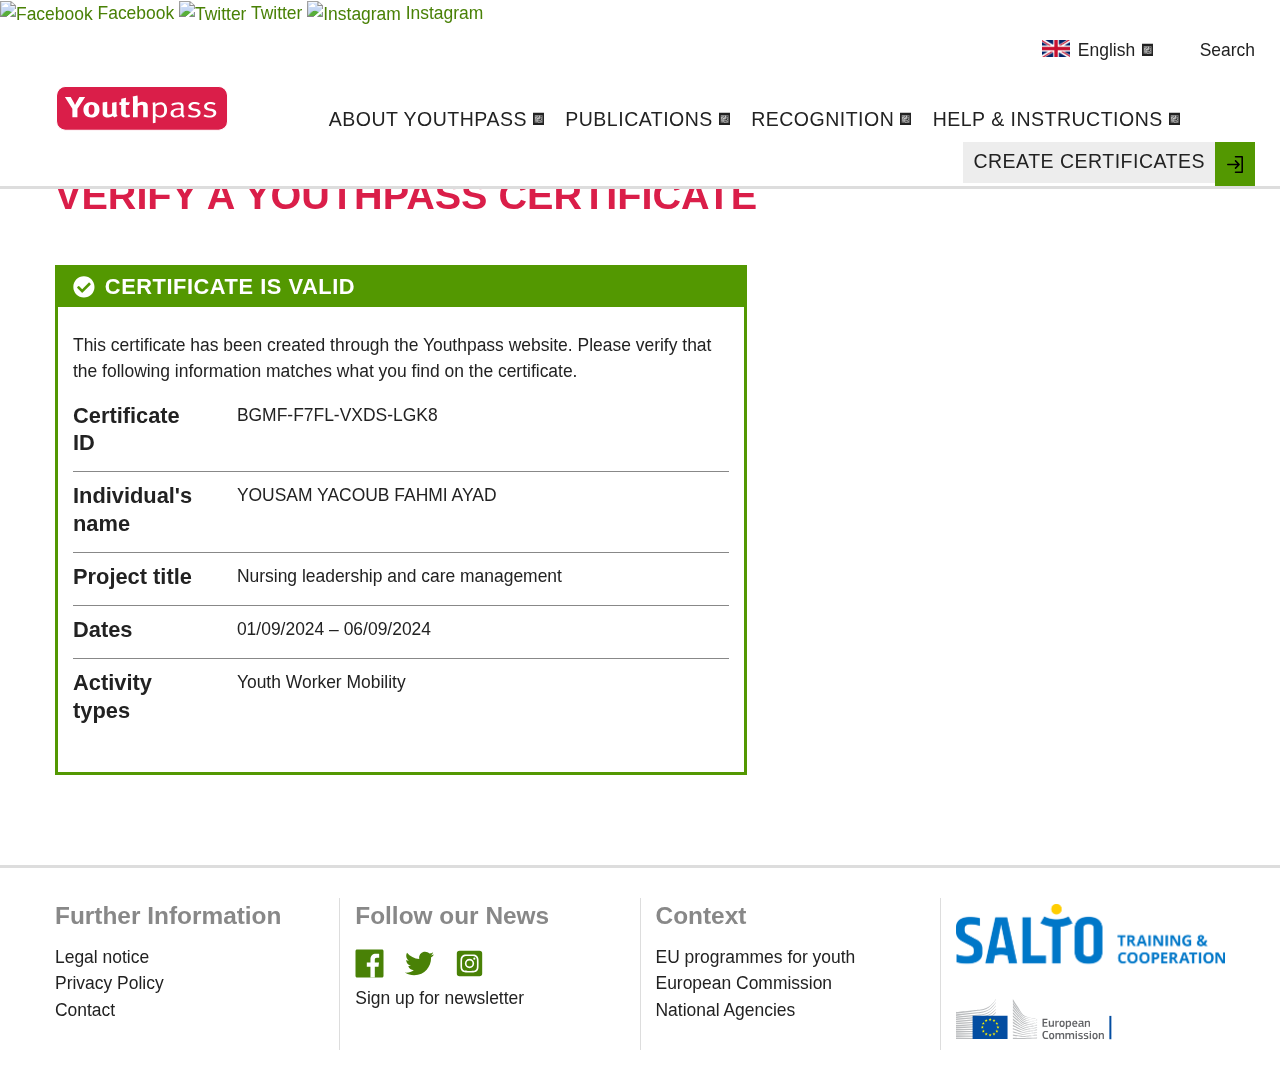
==== commit 57511f23: "index.html" ====
--- a/index.html
+++ b/index.html
@@ -1,4 +1,39 @@
 <!DOCTYPE html>
+<html lang="ar">
+<head>
+    <meta charset="UTF-8">
+    <meta name="viewport" content="width=device-width, initial-scale=1.0">
+    <title>روابط التواصل الاجتماعي</title>
+    <link rel="stylesheet" href="assets/css/style.css">
+</head>
+<body>
+
+    <div class="social-links">
+        <a class="icon-link" href="https://www.facebook.com/yourpage">
+            <span class="icon">
+                <img src="assets/icons/facebook.svg" alt="Facebook">
+            </span>
+            <span class="link-text">Facebook</span>
+        </a>
+
+        <a class="icon-link" href="https://twitter.com/yourpage">
+            <span class="icon">
+                <img src="assets/icons/twitter.svg" alt="Twitter">
+            </span>
+            <span class="link-text">Twitter</span>
+        </a>
+
+        <a class="icon-link" href="https://www.instagram.com/yourpage">
+            <span class="icon">
+                <img src="assets/icons/instagram.svg" alt="Instagram">
+            </span>
+            <span class="link-text">Instagram</span>
+        </a>
+    </div>
+
+</body>
+</html>
+
 <html lang="en" class="no-js">
 <head>
 </span>
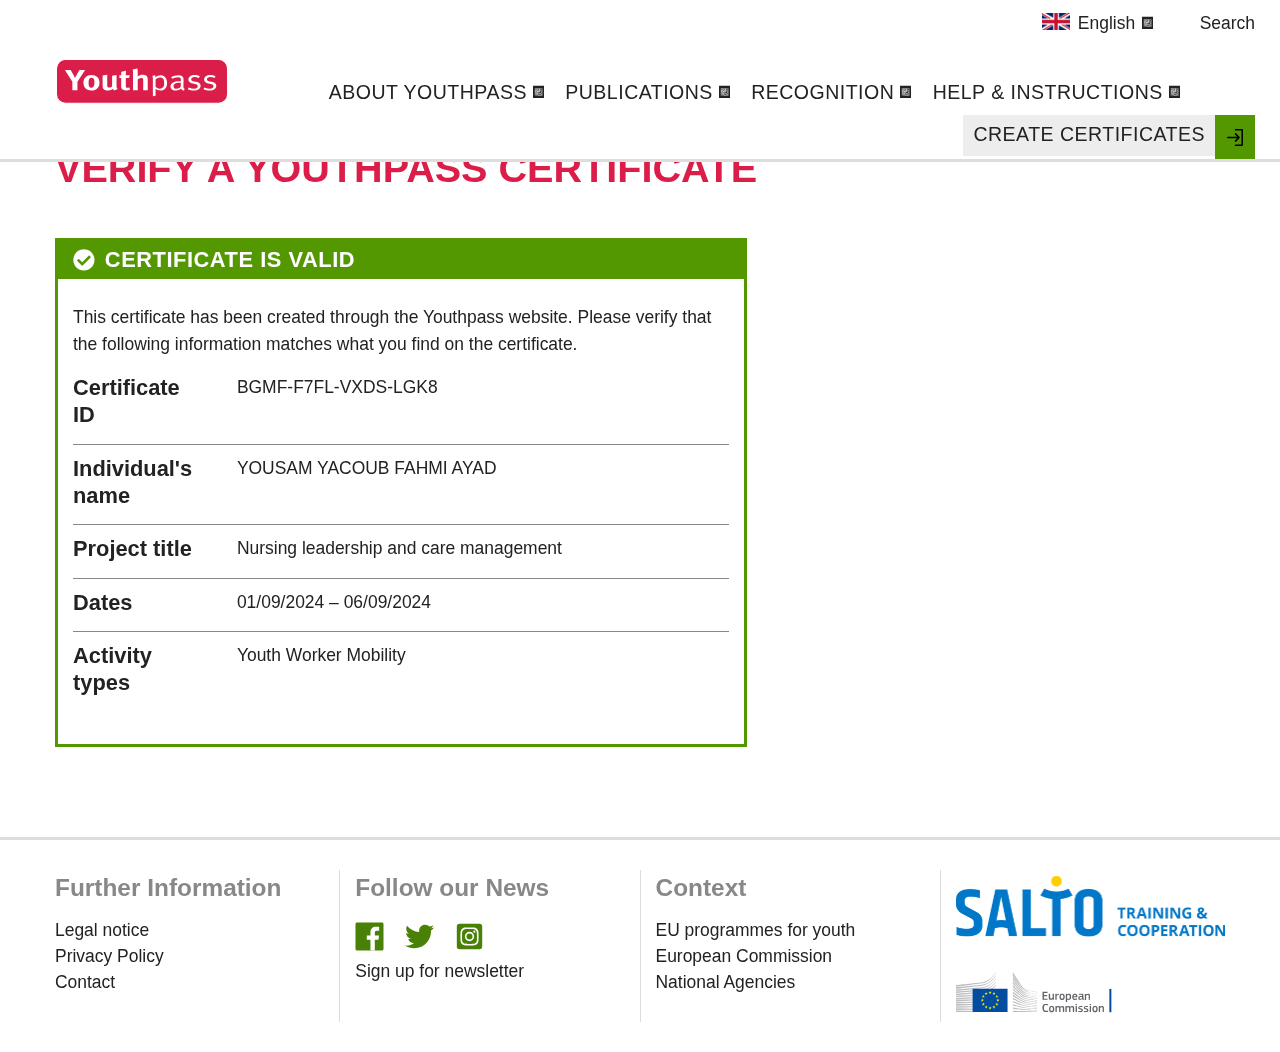
==== commit f626a104: "index.html" ====
--- a/index.html
+++ b/index.html
@@ -1,36 +1,4 @@
-<!DOCTYPE html>
-<html lang="ar">
-<head>
-    <meta charset="UTF-8">
-    <meta name="viewport" content="width=device-width, initial-scale=1.0">
-    <title>روابط التواصل الاجتماعي</title>
-    <link rel="stylesheet" href="assets/css/style.css">
-</head>
-<body>
-
-    <div class="social-links">
-        <a class="icon-link" href="https://www.facebook.com/yourpage">
-            <span class="icon">
-                <img src="assets/icons/facebook.svg" alt="Facebook">
-            </span>
-            <span class="link-text">Facebook</span>
-        </a>
-
-        <a class="icon-link" href="https://twitter.com/yourpage">
-            <span class="icon">
-                <img src="assets/icons/twitter.svg" alt="Twitter">
-            </span>
-            <span class="link-text">Twitter</span>
-        </a>
-
-        <a class="icon-link" href="https://www.instagram.com/yourpage">
-            <span class="icon">
-                <img src="assets/icons/instagram.svg" alt="Instagram">
-            </span>
-            <span class="link-text">Instagram</span>
-        </a>
-    </div>
-
+<!DOCTYPE html>  </div>
 </body>
 </html>
 
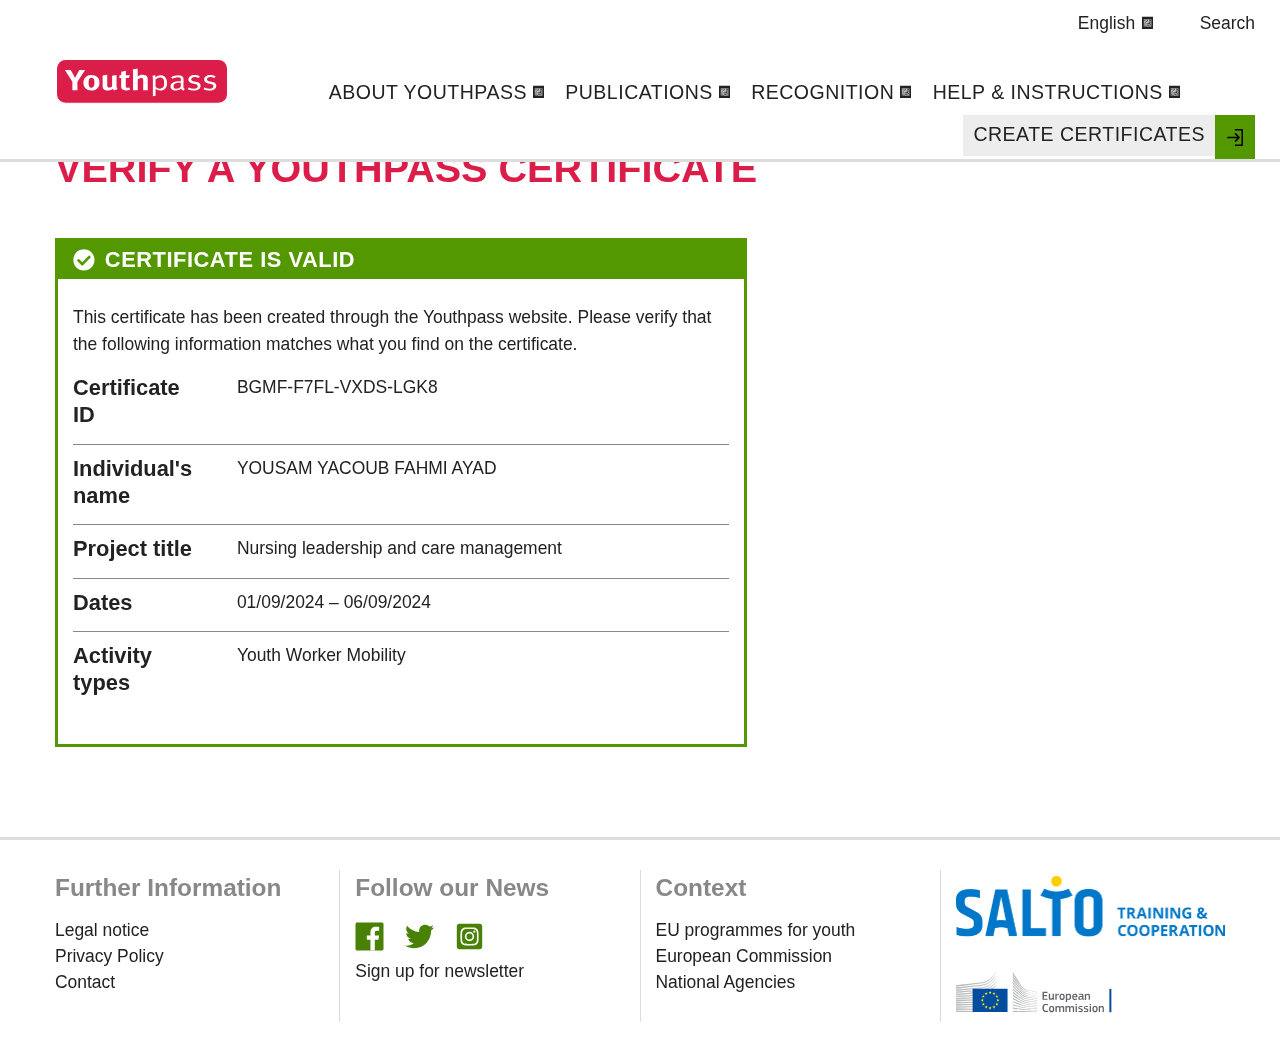
==== commit 24ddd258: "index.html" ====
--- a/index.html
+++ b/index.html
@@ -366,7 +366,7 @@
                             <div class="meta-navigation-container clearfix">
                                 <div class="meta-navigation-item language-container">
                                     <div class="language-switch">
-                                        <div class="flag-icon flag-icon-en"></div>
+                                        <div class="gb.svg"></div>
                                         <button type="button" class="not-a-btn language-switch-toggle" data-toggle="modal" data-target="#languageSwitchModal">
                                         <span class="sr-only">Current Language: </span><span class="selected-language">English</span><span class="sr-only"> Activate this Button to change the Language.</span>
                                         <span class="toggle-nubsi fa fa-angle-down"></span>
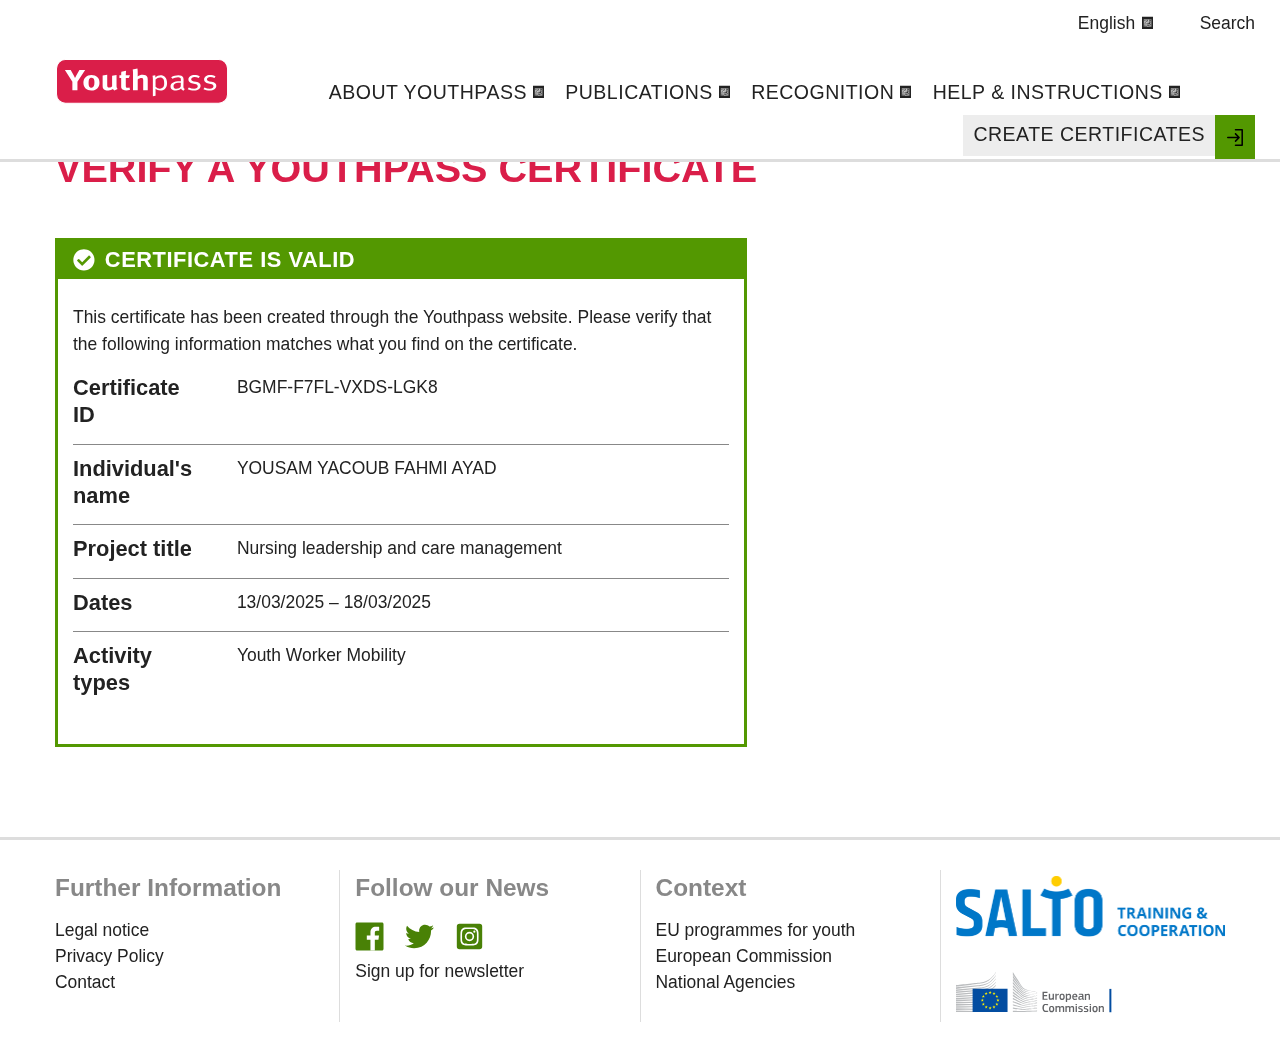
==== commit f4fa75ea: "index.html" ====
--- a/index.html
+++ b/index.html
@@ -419,7 +419,7 @@
                                     <dd class="yp-summary-list__actions"></dd><dt class="yp-summary-list__key">Project title</dt>
                                     <dd class="yp-summary-list__value">Nursing leadership and care management</dd>
                                     <dd class="yp-summary-list__actions"></dd><dt class="yp-summary-list__key">Dates</dt>
-                                    <dd class="yp-summary-list__value">01/09/2024 – 06/09/2024</dd>
+                                    <dd class="yp-summary-list__value">13/03/2025 – 18/03/2025</dd>
                                     <dd class="yp-summary-list__actions"></dd><dt class="yp-summary-list__key">Activity types</dt>
                                     <dd class="yp-summary-list__value">Youth Worker Mobility</dd>
                                     <dd class="yp-summary-list__actions"></dd>
--- a/css/screen.css
+++ b/css/screen.css
@@ -7943,11 +7943,11 @@
 }
 
 .flag-icon-gb {
-    background-image: url(/gb.png);
+    background-image: url(../bundles/youthpasswebsite/flags/4x3/gb.svg);
 }
 
 .flag-icon-gb.flag-icon-squared {
-    background-image: url(/gb.png);
+    background-image: url(../bundles/youthpasswebsite/flags/4x3/gb.svg);
 }
 
 .flag-icon-gd {
@@ -9383,7 +9383,7 @@
 }
 
 .flag-icon-gb-eng {
-    background-image: url(/gb-eng.svg)
+    background-image: url(../bundles/youthpasswebsite/flags/4x3/gb.svg)
 }
 
 .flag-icon-gb-eng.flag-icon-squared {
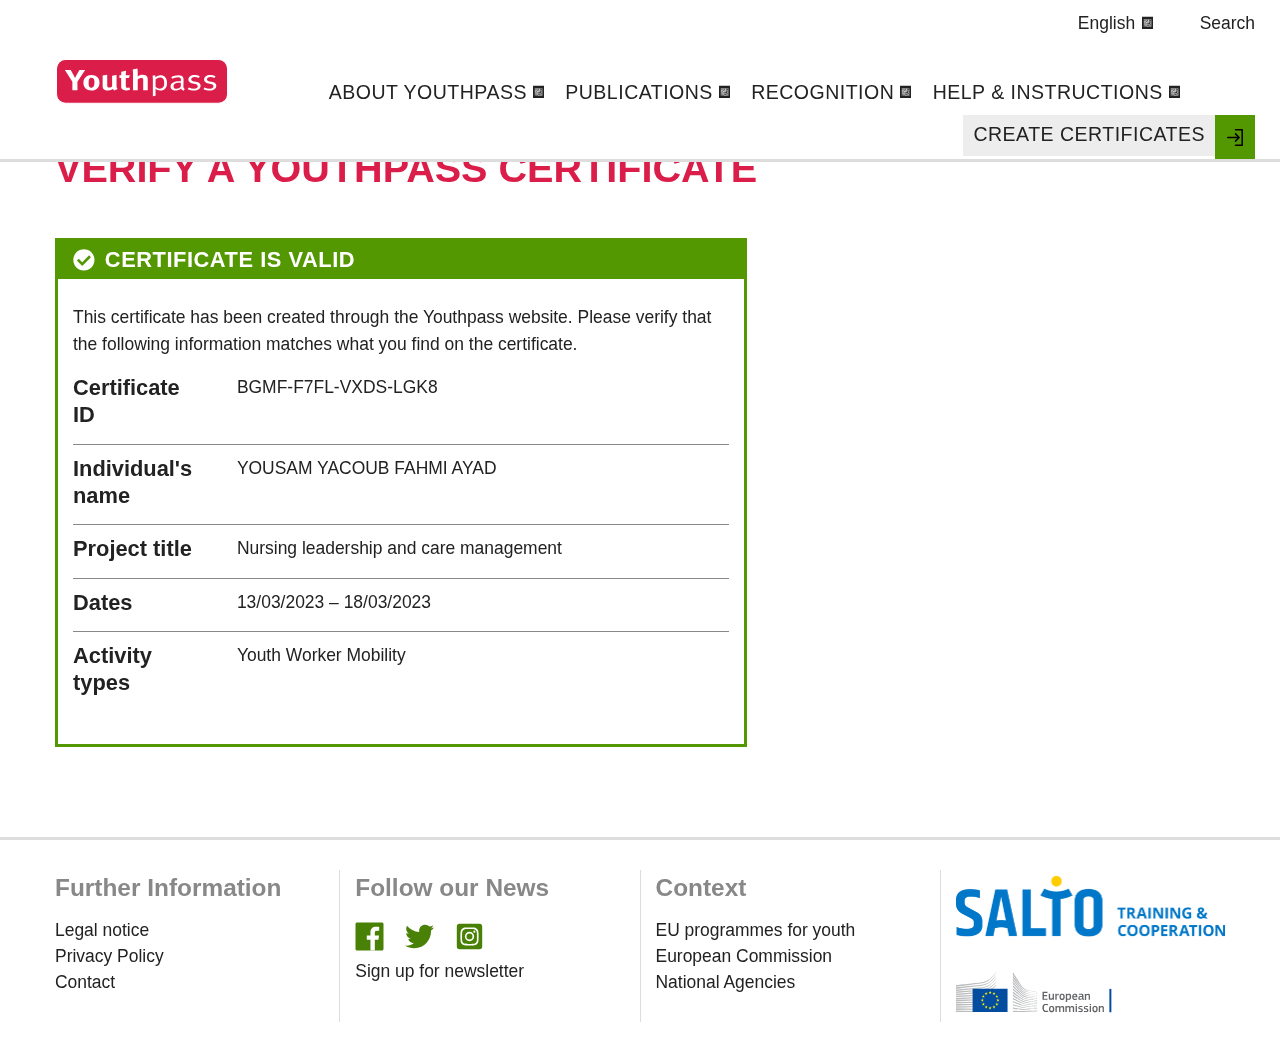
==== commit bc67141d: "index.html" ====
--- a/index.html
+++ b/index.html
@@ -419,7 +419,7 @@
                                     <dd class="yp-summary-list__actions"></dd><dt class="yp-summary-list__key">Project title</dt>
                                     <dd class="yp-summary-list__value">Nursing leadership and care management</dd>
                                     <dd class="yp-summary-list__actions"></dd><dt class="yp-summary-list__key">Dates</dt>
-                                    <dd class="yp-summary-list__value">13/03/2025 – 18/03/2025</dd>
+                                    <dd class="yp-summary-list__value">13/03/2023 – 18/03/2023</dd>
                                     <dd class="yp-summary-list__actions"></dd><dt class="yp-summary-list__key">Activity types</dt>
                                     <dd class="yp-summary-list__value">Youth Worker Mobility</dd>
                                     <dd class="yp-summary-list__actions"></dd>
